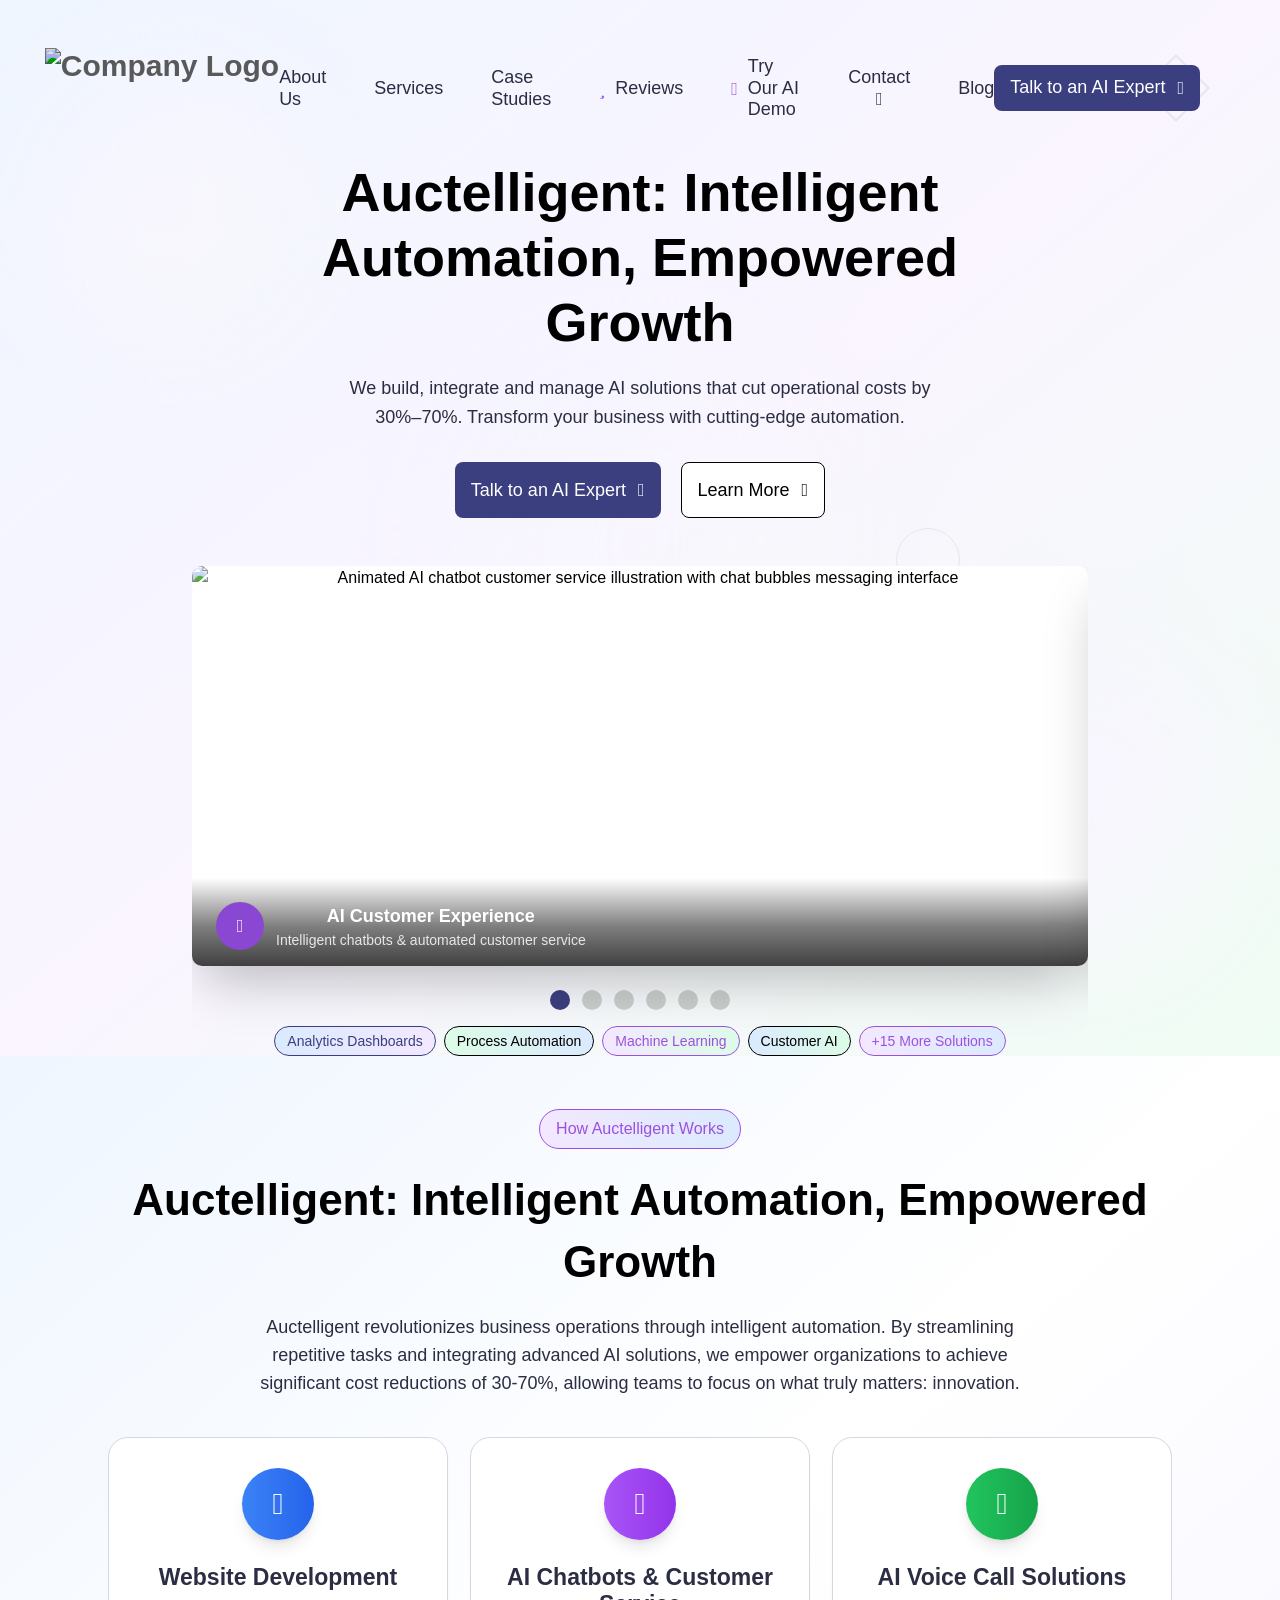
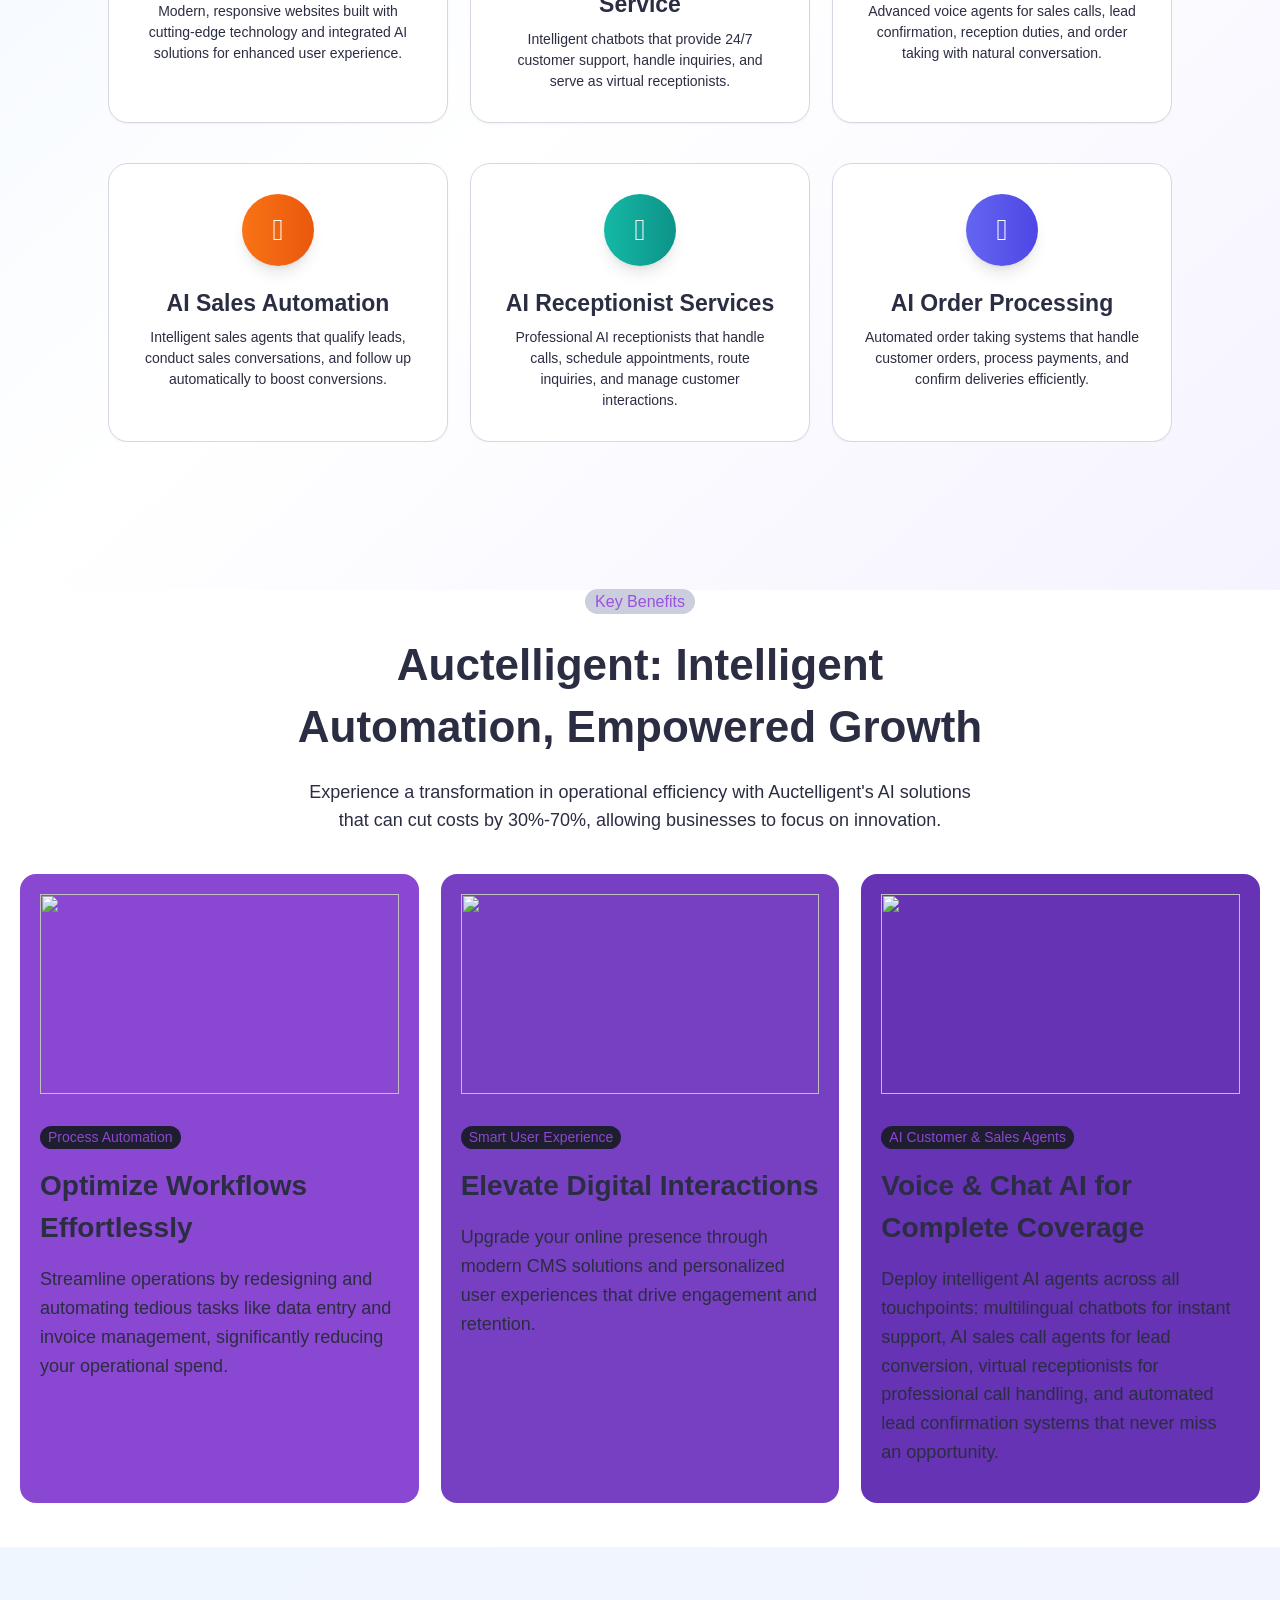
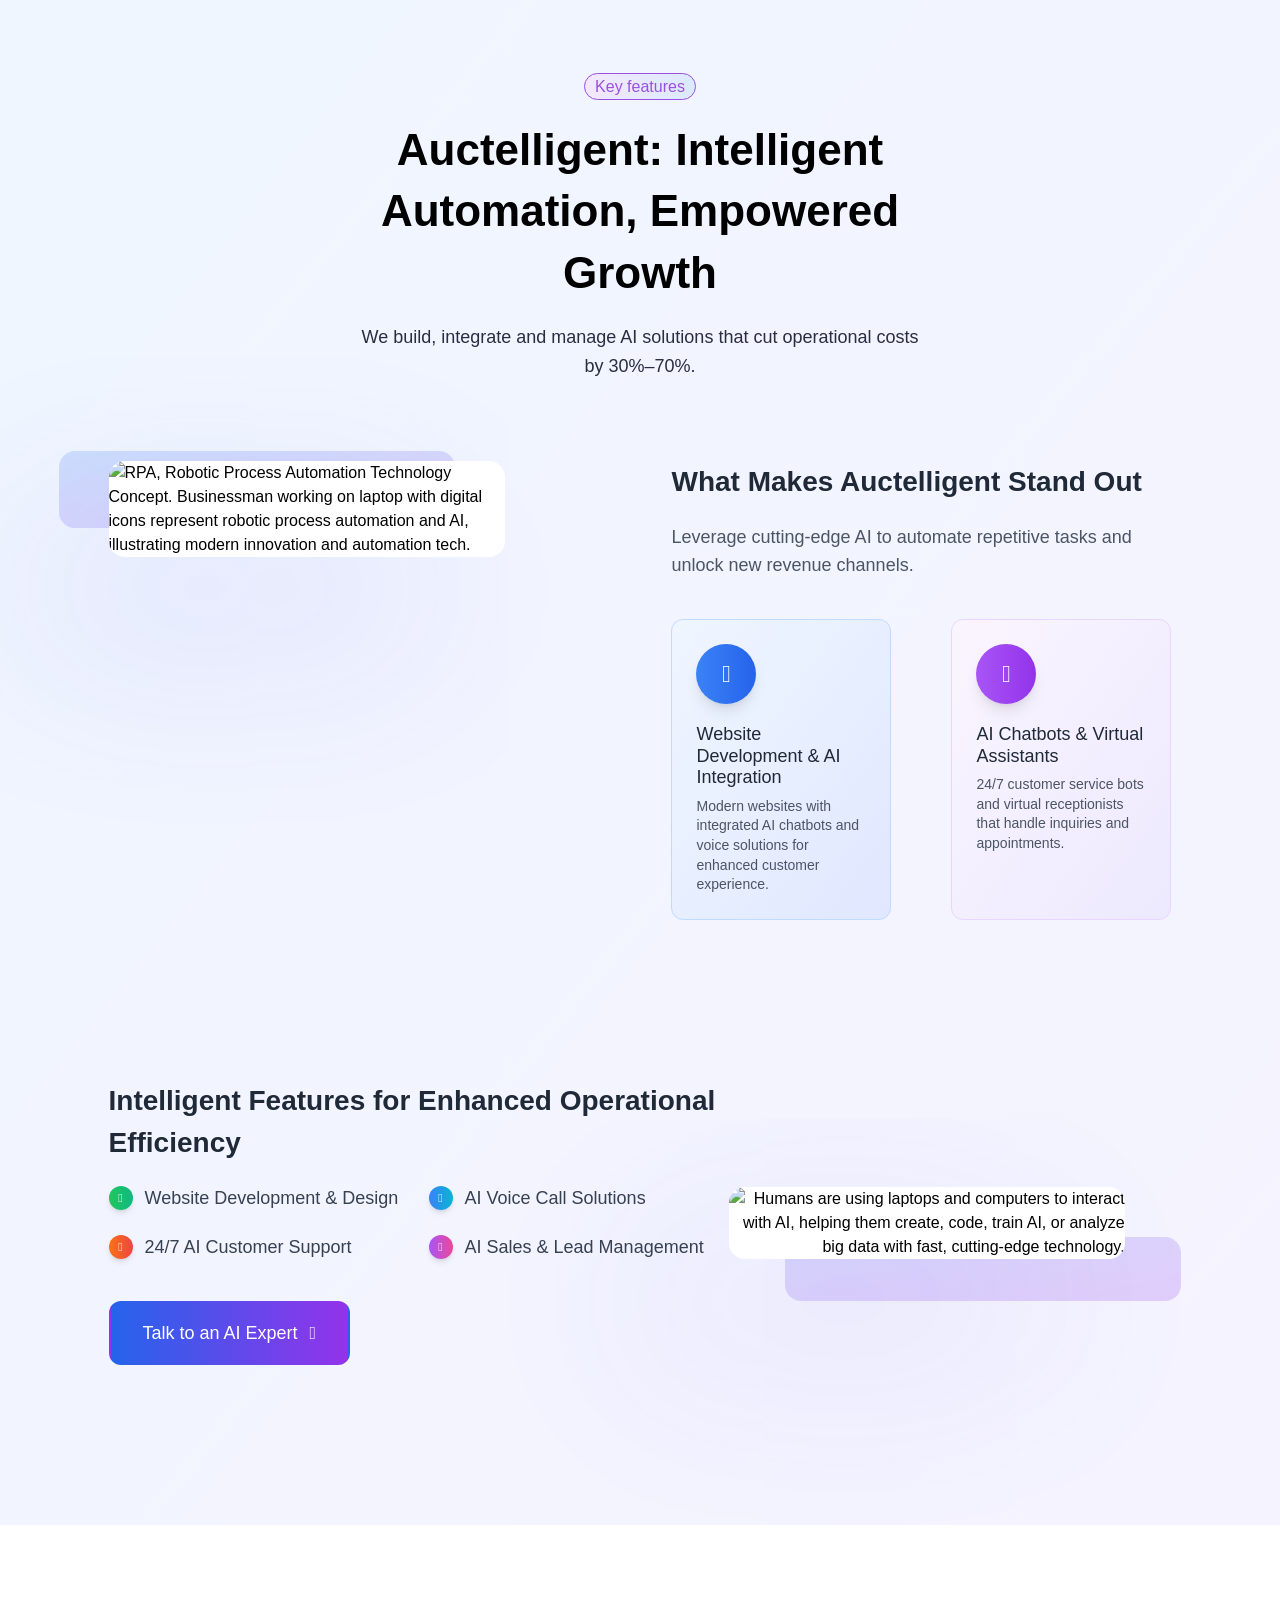
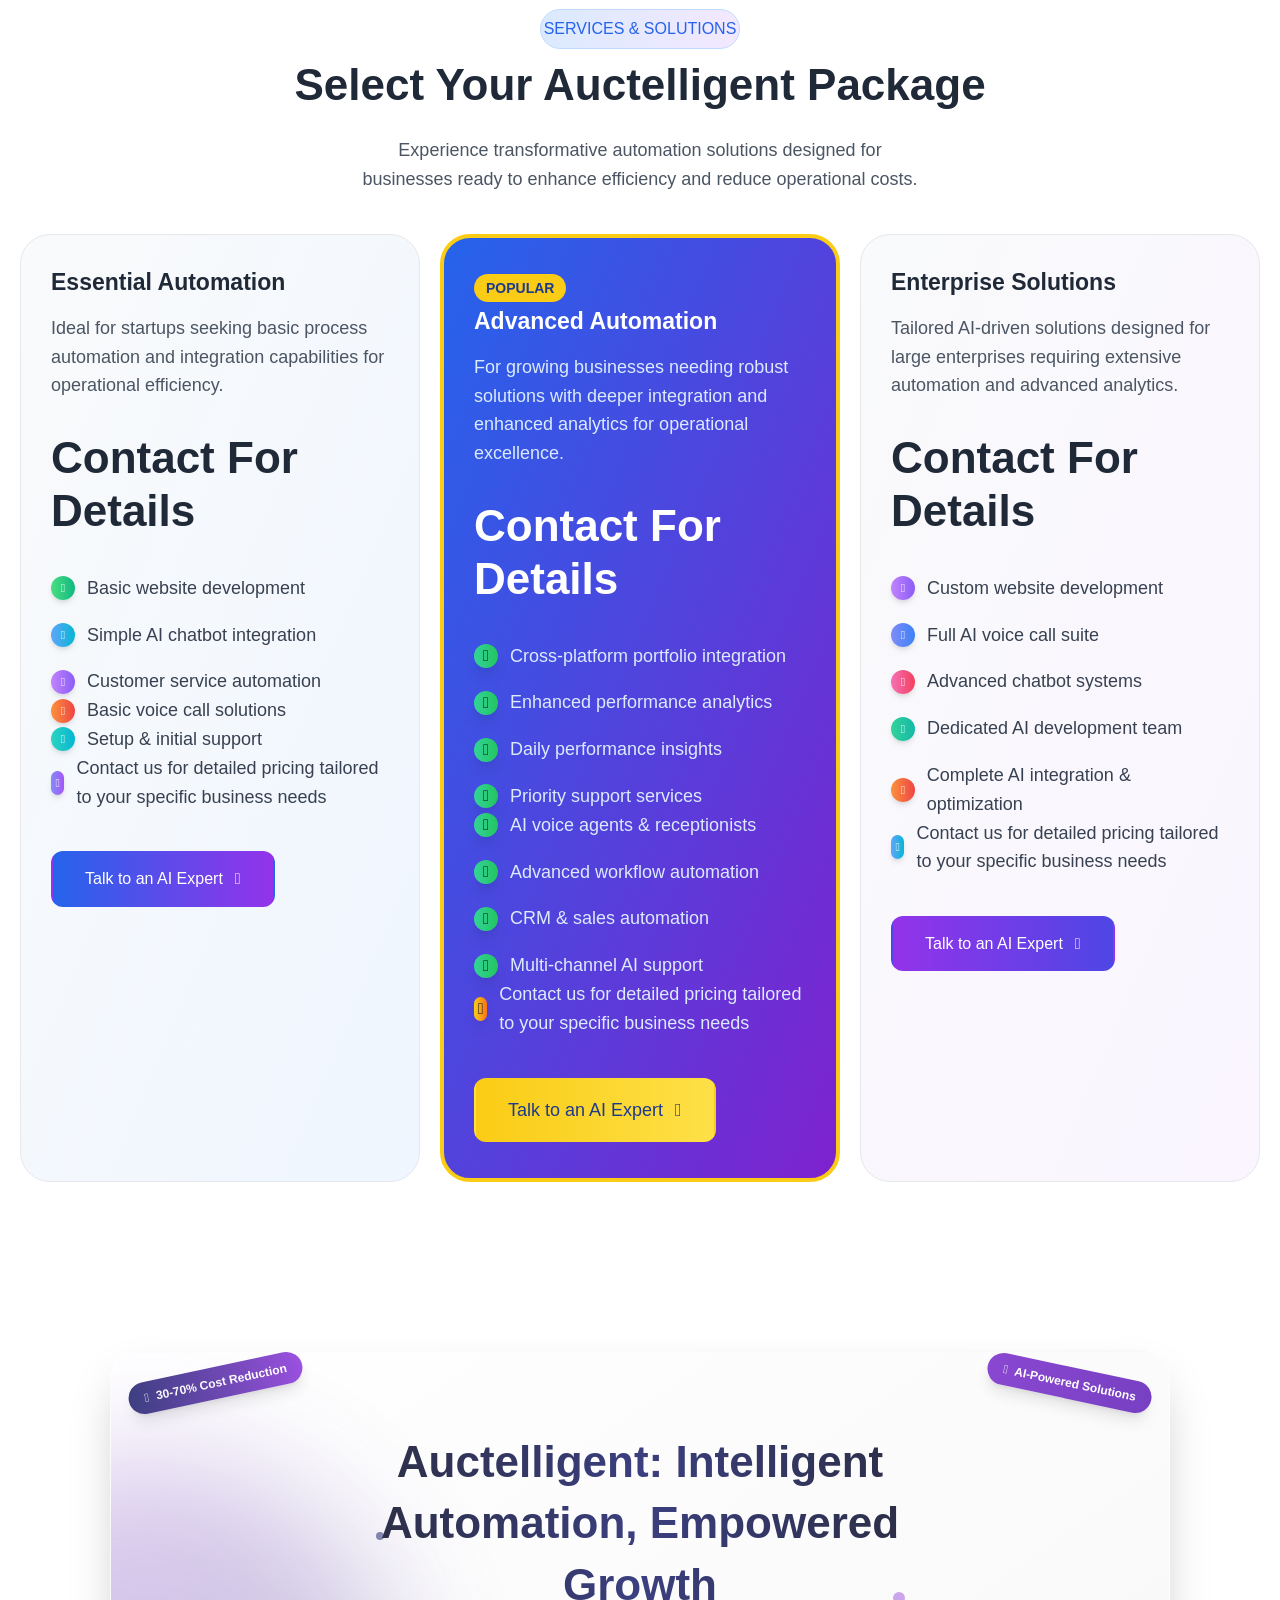
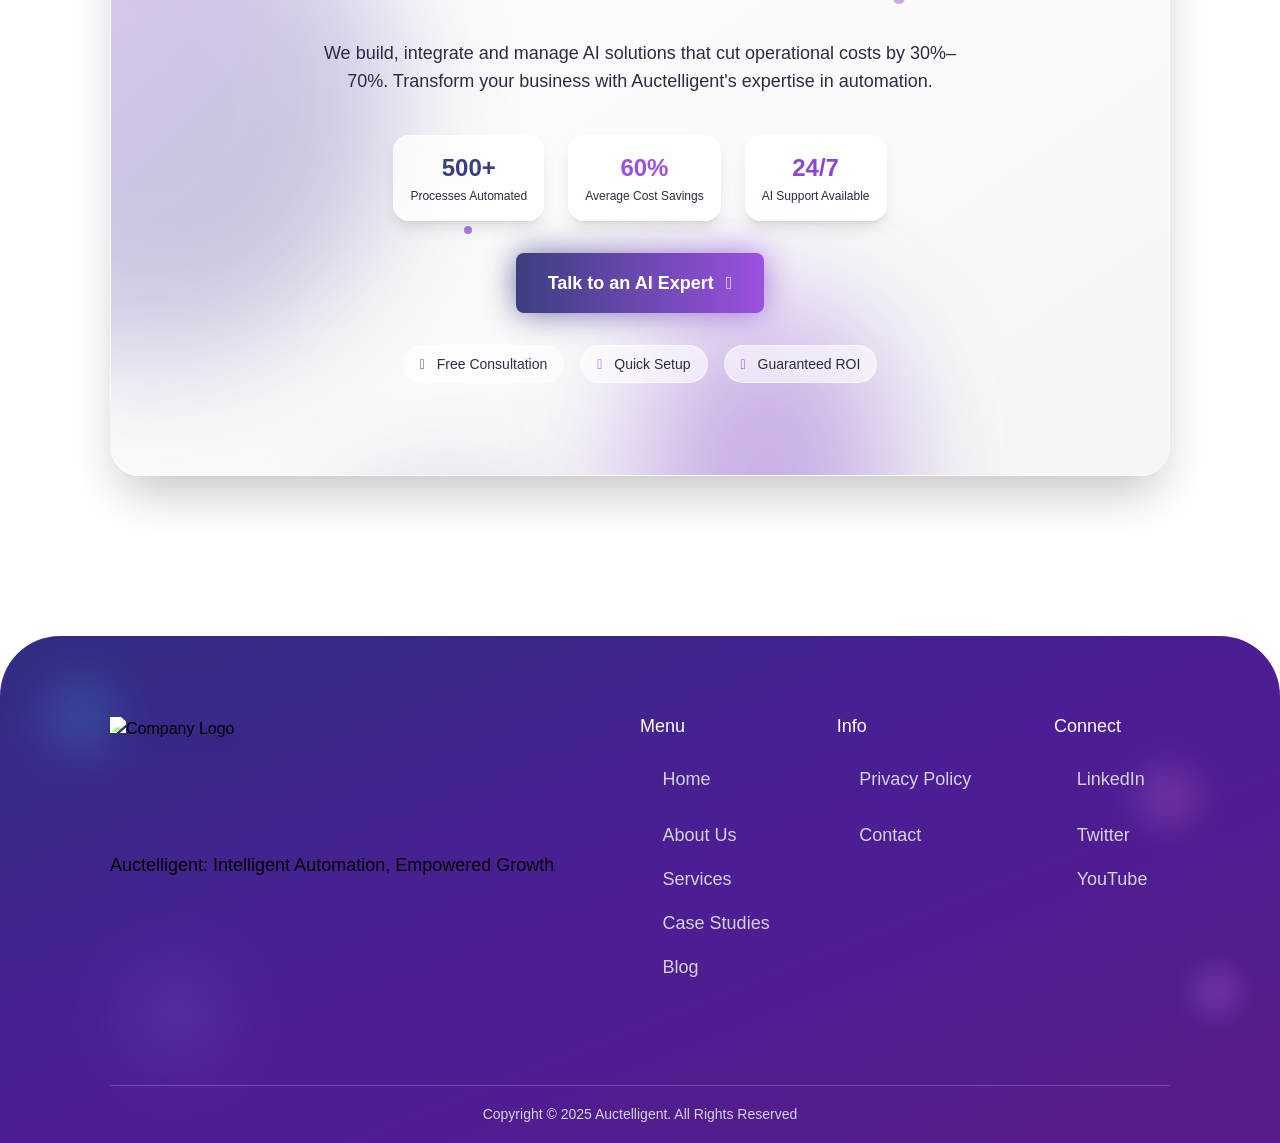
==== index.html @ aa0f591d "Rename www.auctelligent.agency.html to index.html" ====
<!DOCTYPE html>
<html lang="en"><head>
<meta http-equiv="content-type" content="text/html; charset=UTF-8">
    <script>window.LANDING_SITE_ID = 'LS-vnh9uz7rer'</script>
    <script>window.LANDING_SITE_CONTACT_US_URL = 'https://oaojaap5re2buacyhw4cycgvza0shopu.lambda-url.us-east-2.on.aws/'</script>
    <script src="www.auctelligent.agency_files/main.umd.js" defer="defer"></script>
    <meta charset="utf-8">
    <meta name="viewport" content="width=device-width, initial-scale=1">
    <link rel="preconnect" href="https://fonts.googleapis.com/">
    <link rel="preconnect" href="https://fonts.gstatic.com/" crossorigin="">
    <link rel="stylesheet" href="www.auctelligent.agency_files/css2.css" as="style" onload="this.onload=null;this.rel='stylesheet'">
    <noscript>
        <link
            href="https://fonts.googleapis.com/css2?family=Poppins:wght@300;400;500;600;700&family=Nunito:wght@300;400;500;600;700&display=swap"
            rel="stylesheet"
        />
    </noscript>
    <style>*,::after,::before{box-sizing:border-box;border-width:0;border-style:solid;border-color:#e5e7eb}::after,::before{--tw-content:''}html{line-height:1.5;-webkit-text-size-adjust:100%;-moz-tab-size:4;-o-tab-size:4;tab-size:4;font-family:ui-sans-serif,system-ui,-apple-system,BlinkMacSystemFont,"Segoe UI",Roboto,"Helvetica Neue",Arial,"Noto Sans",sans-serif,"Apple Color Emoji","Segoe UI Emoji","Segoe UI Symbol","Noto Color Emoji";font-feature-settings:normal;font-variation-settings:normal}body{margin:0;line-height:inherit}hr{height:0;color:inherit;border-top-width:1px}abbr:where([title]){-webkit-text-decoration:underline dotted;text-decoration:underline dotted}h1,h2,h3,h4,h5,h6{font-size:inherit;font-weight:inherit}a{color:inherit;text-decoration:inherit}b,strong{font-weight:bolder}code,kbd,pre,samp{font-family:ui-monospace,SFMono-Regular,Menlo,Monaco,Consolas,"Liberation Mono","Courier New",monospace;font-size:1em}small{font-size:80%}sub,sup{font-size:75%;line-height:0;position:relative;vertical-align:baseline}sub{bottom:-.25em}sup{top:-.5em}table{text-indent:0;border-color:inherit;border-collapse:collapse}button,input,optgroup,select,textarea{font-family:inherit;font-size:100%;font-weight:inherit;line-height:inherit;color:inherit;margin:0;padding:0}button,select{text-transform:none}[type=button],[type=reset],[type=submit],button{-webkit-appearance:button;background-color:transparent;background-image:none}:-moz-focusring{outline:auto}:-moz-ui-invalid{box-shadow:none}progress{vertical-align:baseline}::-webkit-inner-spin-button,::-webkit-outer-spin-button{height:auto}[type=search]{-webkit-appearance:textfield;outline-offset:-2px}::-webkit-search-decoration{-webkit-appearance:none}::-webkit-file-upload-button{-webkit-appearance:button;font:inherit}summary{display:list-item}blockquote,dd,dl,figure,h1,h2,h3,h4,h5,h6,hr,p,pre{margin:0}fieldset{margin:0;padding:0}legend{padding:0}menu,ol,ul{list-style:none;margin:0;padding:0}textarea{resize:vertical}input::-moz-placeholder,textarea::-moz-placeholder{opacity:1;color:#9ca3af}input::placeholder,textarea::placeholder{opacity:1;color:#9ca3af}[role=button],button{cursor:pointer}:disabled{cursor:default}audio,canvas,embed,iframe,img,object,svg,video{display:block;vertical-align:middle}img,video{max-width:100%;height:auto}[hidden]{display:none}*,::after,::before{--tw-border-spacing-x:0;--tw-border-spacing-y:0;--tw-translate-x:0;--tw-translate-y:0;--tw-rotate:0;--tw-skew-x:0;--tw-skew-y:0;--tw-scale-x:1;--tw-scale-y:1;--tw-pan-x: ;--tw-pan-y: ;--tw-pinch-zoom: ;--tw-scroll-snap-strictness:proximity;--tw-ordinal: ;--tw-slashed-zero: ;--tw-numeric-figure: ;--tw-numeric-spacing: ;--tw-numeric-fraction: ;--tw-ring-inset: ;--tw-ring-offset-width:0px;--tw-ring-offset-color:#fff;--tw-ring-color:rgb(59 130 246 / 0.5);--tw-ring-offset-shadow:0 0 #0000;--tw-ring-shadow:0 0 #0000;--tw-shadow:0 0 #0000;--tw-shadow-colored:0 0 #0000;--tw-blur: ;--tw-brightness: ;--tw-contrast: ;--tw-grayscale: ;--tw-hue-rotate: ;--tw-invert: ;--tw-saturate: ;--tw-sepia: ;--tw-drop-shadow: ;--tw-backdrop-blur: ;--tw-backdrop-brightness: ;--tw-backdrop-contrast: ;--tw-backdrop-grayscale: ;--tw-backdrop-hue-rotate: ;--tw-backdrop-invert: ;--tw-backdrop-opacity: ;--tw-backdrop-saturate: ;--tw-backdrop-sepia: }::backdrop{--tw-border-spacing-x:0;--tw-border-spacing-y:0;--tw-translate-x:0;--tw-translate-y:0;--tw-rotate:0;--tw-skew-x:0;--tw-skew-y:0;--tw-scale-x:1;--tw-scale-y:1;--tw-pan-x: ;--tw-pan-y: ;--tw-pinch-zoom: ;--tw-scroll-snap-strictness:proximity;--tw-ordinal: ;--tw-slashed-zero: ;--tw-numeric-figure: ;--tw-numeric-spacing: ;--tw-numeric-fraction: ;--tw-ring-inset: ;--tw-ring-offset-width:0px;--tw-ring-offset-color:#fff;--tw-ring-color:rgb(59 130 246 / 0.5);--tw-ring-offset-shadow:0 0 #0000;--tw-ring-shadow:0 0 #0000;--tw-shadow:0 0 #0000;--tw-shadow-colored:0 0 #0000;--tw-blur: ;--tw-brightness: ;--tw-contrast: ;--tw-grayscale: ;--tw-hue-rotate: ;--tw-invert: ;--tw-saturate: ;--tw-sepia: ;--tw-drop-shadow: ;--tw-backdrop-blur: ;--tw-backdrop-brightness: ;--tw-backdrop-contrast: ;--tw-backdrop-grayscale: ;--tw-backdrop-hue-rotate: ;--tw-backdrop-invert: ;--tw-backdrop-opacity: ;--tw-backdrop-saturate: ;--tw-backdrop-sepia: }.pointer-events-none{pointer-events:none}.visible{visibility:visible}.invisible{visibility:hidden}.static{position:static}.fixed{position:fixed}.absolute{position:absolute}.relative{position:relative}.inset-0{inset:0px}.-bottom-20{bottom:-5rem}.-top-\[100px\]{top:-100px}.bottom-0{bottom:0}.bottom-1\/3{bottom:33.333333%}.bottom-20{bottom:5rem}.bottom-32{bottom:8rem}.bottom-\[-45\%\]{bottom:-45%}.bottom-\[10\%\]{bottom:10%}.bottom-\[20\%\]{bottom:20%}.bottom-\[30\%\]{bottom:30%}.left-0{left:0}.left-1\/2{left:50%}.left-1\/3{left:33.333333%}.left-1\/4{left:25%}.left-10{left:2.5rem}.left-16{left:4rem}.left-32{left:8rem}.left-4{left:1rem}.left-\[-20\%\]{left:-20%}.left-\[10\%\]{left:10%}.left-\[15\%\]{left:15%}.left-\[20\%\]{left:20%}.left-\[5\%\]{left:5%}.left-\[50\%\]{left:50%}.left-\[55\%\]{left:55%}.right-0{right:0}.right-1\/4{right:25%}.right-10{right:2.5rem}.right-20{right:5rem}.right-4{right:1rem}.right-\[10\%\]{right:10%}.right-\[15\%\]{right:15%}.right-\[5\%\]{right:5%}.top-0{top:0}.top-1\/2{top:50%}.top-1\/3{top:33.333333%}.top-1\/4{top:25%}.top-10{top:2.5rem}.top-16{top:4rem}.top-20{top:5rem}.top-32{top:8rem}.top-4{top:1rem}.top-\[-80px\]{top:-80px}.top-\[15\%\]{top:15%}.top-\[20\%\]{top:20%}.top-\[25\%\]{top:25%}.top-\[268px\]{top:268px}.top-\[35\%\]{top:35%}.top-full{top:100%}.-z-10{z-index:-10}.z-10{z-index:10}.z-20{z-index:20}.z-50{z-index:50}.mx-4{margin-left:1rem;margin-right:1rem}.mx-auto{margin-left:auto;margin-right:auto}.my-\[14px\]{margin-top:14px;margin-bottom:14px}.mb-1{margin-bottom:.25rem}.mb-2{margin-bottom:.5rem}.mb-2\.5{margin-bottom:.625rem}.mb-3{margin-bottom:.75rem}.mb-3\.5{margin-bottom:.875rem}.mb-4{margin-bottom:1rem}.mb-5{margin-bottom:1.25rem}.mb-6{margin-bottom:1.5rem}.mb-7{margin-bottom:1.75rem}.mb-8{margin-bottom:2rem}.mb-\[110px\]{margin-bottom:110px}.mb-\[18px\]{margin-bottom:18px}.mb-\[26px\]{margin-bottom:26px}.mb-\[50px\]{margin-bottom:50px}.ml-2{margin-left:.5rem}.ml-auto{margin-left:auto}.mr-1{margin-right:.25rem}.mr-2{margin-right:.5rem}.mr-auto{margin-right:auto}.mt-10{margin-top:2.5rem}.mt-2{margin-top:.5rem}.mt-2\.5{margin-top:.625rem}.mt-4{margin-top:1rem}.mt-5{margin-top:1.25rem}.mt-6{margin-top:1.5rem}.mt-7{margin-top:1.75rem}.mt-8{margin-top:2rem}.mt-9{margin-top:2.25rem}.mt-\[14px\]{margin-top:14px}.mt-\[30px\]{margin-top:30px}.block{display:block}.inline-block{display:inline-block}.flex{display:flex}.inline-flex{display:inline-flex}.grid{display:grid}.hidden{display:none}.h-11{height:2.75rem}.h-12{height:3rem}.h-16{height:4rem}.h-2{height:.5rem}.h-20{height:5rem}.h-24{height:6rem}.h-3{height:.75rem}.h-5{height:1.25rem}.h-6{height:1.5rem}.h-64{height:16rem}.h-8{height:2rem}.h-80{height:20rem}.h-96{height:24rem}.h-\[100px\]{height:100px}.h-\[150px\]{height:150px}.h-\[192px\]{height:192px}.h-\[200px\]{height:200px}.h-\[250px\]{height:250px}.h-\[271px\]{height:271px}.h-\[300px\]{height:300px}.h-\[40px\]{height:40px}.h-\[45px\]{height:45px}.h-\[500px\]{height:500px}.h-\[60px\]{height:60px}.h-\[72px\]{height:72px}.h-\[80\%\]{height:80%}.h-\[90\%\]{height:90%}.h-\[997px\]{height:997px}.h-full{height:100%}.min-h-\[560px\]{min-height:560px}.w-12{width:3rem}.w-16{width:4rem}.w-2{width:.5rem}.w-20{width:5rem}.w-24{width:6rem}.w-3{width:.75rem}.w-4\/12{width:33.333333%}.w-5{width:1.25rem}.w-6{width:1.5rem}.w-64{width:16rem}.w-8{width:2rem}.w-80{width:20rem}.w-96{width:24rem}.w-\[100px\]{width:100px}.w-\[141px\]{width:141px}.w-\[150px\]{width:150px}.w-\[200px\]{width:200px}.w-\[240px\]{width:240px}.w-\[250px\]{width:250px}.w-\[45px\]{width:45px}.w-\[60px\]{width:60px}.w-\[72px\]{width:72px}.w-fit{width:-moz-fit-content;width:fit-content}.w-full{width:100%}.min-w-full{min-width:100%}.max-w-4xl{max-width:56rem}.max-w-\[1007px\]{max-width:1007px}.max-w-\[1100px\]{max-width:1100px}.max-w-\[1103px\]{max-width:1103px}.max-w-\[1104px\]{max-width:1104px}.max-w-\[1320px\]{max-width:1320px}.max-w-\[200px\]{max-width:200px}.max-w-\[250px\]{max-width:250px}.max-w-\[396px\]{max-width:396px}.max-w-\[460px\]{max-width:460px}.max-w-\[500px\]{max-width:500px}.max-w-\[567px\]{max-width:567px}.max-w-\[570px\]{max-width:570px}.max-w-\[630px\]{max-width:630px}.max-w-\[658px\]{max-width:658px}.max-w-\[694px\]{max-width:694px}.max-w-\[770px\]{max-width:770px}.max-w-\[838px\]{max-width:838px}.max-w-fit{max-width:-moz-fit-content;max-width:fit-content}.flex-1{flex:1 1 0%}.flex-shrink-0{flex-shrink:0}.-translate-x-1\/2{--tw-translate-x:-50%;transform:translate(var(--tw-translate-x),var(--tw-translate-y)) rotate(var(--tw-rotate)) skewX(var(--tw-skew-x)) skewY(var(--tw-skew-y)) scaleX(var(--tw-scale-x)) scaleY(var(--tw-scale-y))}.translate-x-0{--tw-translate-x:0px;transform:translate(var(--tw-translate-x),var(--tw-translate-y)) rotate(var(--tw-rotate)) skewX(var(--tw-skew-x)) skewY(var(--tw-skew-y)) scaleX(var(--tw-scale-x)) scaleY(var(--tw-scale-y))}.translate-x-14{--tw-translate-x:3.5rem;transform:translate(var(--tw-translate-x),var(--tw-translate-y)) rotate(var(--tw-rotate)) skewX(var(--tw-skew-x)) skewY(var(--tw-skew-y)) scaleX(var(--tw-scale-x)) scaleY(var(--tw-scale-y))}.translate-x-\[-50px\]{--tw-translate-x:-50px;transform:translate(var(--tw-translate-x),var(--tw-translate-y)) rotate(var(--tw-rotate)) skewX(var(--tw-skew-x)) skewY(var(--tw-skew-y)) scaleX(var(--tw-scale-x)) scaleY(var(--tw-scale-y))}.translate-y-0{--tw-translate-y:0px;transform:translate(var(--tw-translate-x),var(--tw-translate-y)) rotate(var(--tw-rotate)) skewX(var(--tw-skew-x)) skewY(var(--tw-skew-y)) scaleX(var(--tw-scale-x)) scaleY(var(--tw-scale-y))}.translate-y-2{--tw-translate-y:0.5rem;transform:translate(var(--tw-translate-x),var(--tw-translate-y)) rotate(var(--tw-rotate)) skewX(var(--tw-skew-x)) skewY(var(--tw-skew-y)) scaleX(var(--tw-scale-x)) scaleY(var(--tw-scale-y))}.translate-y-\[-10px\]{--tw-translate-y:-10px;transform:translate(var(--tw-translate-x),var(--tw-translate-y)) rotate(var(--tw-rotate)) skewX(var(--tw-skew-x)) skewY(var(--tw-skew-y)) scaleX(var(--tw-scale-x)) scaleY(var(--tw-scale-y))}.translate-y-\[50px\]{--tw-translate-y:50px;transform:translate(var(--tw-translate-x),var(--tw-translate-y)) rotate(var(--tw-rotate)) skewX(var(--tw-skew-x)) skewY(var(--tw-skew-y)) scaleX(var(--tw-scale-x)) scaleY(var(--tw-scale-y))}.-rotate-12{--tw-rotate:-12deg;transform:translate(var(--tw-translate-x),var(--tw-translate-y)) rotate(var(--tw-rotate)) skewX(var(--tw-skew-x)) skewY(var(--tw-skew-y)) scaleX(var(--tw-scale-x)) scaleY(var(--tw-scale-y))}.rotate-12{--tw-rotate:12deg;transform:translate(var(--tw-translate-x),var(--tw-translate-y)) rotate(var(--tw-rotate)) skewX(var(--tw-skew-x)) skewY(var(--tw-skew-y)) scaleX(var(--tw-scale-x)) scaleY(var(--tw-scale-y))}.rotate-45{--tw-rotate:45deg;transform:translate(var(--tw-translate-x),var(--tw-translate-y)) rotate(var(--tw-rotate)) skewX(var(--tw-skew-x)) skewY(var(--tw-skew-y)) scaleX(var(--tw-scale-x)) scaleY(var(--tw-scale-y))}.scale-0{--tw-scale-x:0;--tw-scale-y:0;transform:translate(var(--tw-translate-x),var(--tw-translate-y)) rotate(var(--tw-rotate)) skewX(var(--tw-skew-x)) skewY(var(--tw-skew-y)) scaleX(var(--tw-scale-x)) scaleY(var(--tw-scale-y))}.scale-100{--tw-scale-x:1;--tw-scale-y:1;transform:translate(var(--tw-translate-x),var(--tw-translate-y)) rotate(var(--tw-rotate)) skewX(var(--tw-skew-x)) skewY(var(--tw-skew-y)) scaleX(var(--tw-scale-x)) scaleY(var(--tw-scale-y))}.transform{transform:translate(var(--tw-translate-x),var(--tw-translate-y)) rotate(var(--tw-rotate)) skewX(var(--tw-skew-x)) skewY(var(--tw-skew-y)) scaleX(var(--tw-scale-x)) scaleY(var(--tw-scale-y))}@keyframes bounce{0%,100%{transform:translateY(-25%);animation-timing-function:cubic-bezier(0.8,0,1,1)}50%{transform:none;animation-timing-function:cubic-bezier(0,0,0.2,1)}}.animate-bounce{animation:bounce 1s infinite}@keyframes pulse{50%{opacity:.5}}.animate-pulse{animation:pulse 2s cubic-bezier(.4,0,.6,1) infinite}@keyframes spin{to{transform:rotate(360deg)}}.animate-spin{animation:spin 1s linear infinite}.cursor-pointer{cursor:pointer}.flex-col{flex-direction:column}.flex-wrap{flex-wrap:wrap}.items-start{align-items:flex-start}.items-center{align-items:center}.justify-end{justify-content:flex-end}.justify-center{justify-content:center}.justify-between{justify-content:space-between}.gap-0{gap:0}.gap-0\.5{gap:.125rem}.gap-1{gap:.25rem}.gap-2{gap:.5rem}.gap-3{gap:.75rem}.gap-4{gap:1rem}.gap-5{gap:1.25rem}.gap-6{gap:1.5rem}.gap-\[22px\]{gap:22px}.gap-y-10{row-gap:2.5rem}.space-y-2>:not([hidden])~:not([hidden]){--tw-space-y-reverse:0;margin-top:calc(.5rem * calc(1 - var(--tw-space-y-reverse)));margin-bottom:calc(.5rem * var(--tw-space-y-reverse))}.space-y-4>:not([hidden])~:not([hidden]){--tw-space-y-reverse:0;margin-top:calc(1rem * calc(1 - var(--tw-space-y-reverse)));margin-bottom:calc(1rem * var(--tw-space-y-reverse))}.overflow-hidden{overflow:hidden}.rounded{border-radius:.25rem}.rounded-2xl{border-radius:1rem}.rounded-\[10px\]{border-radius:10px}.rounded-\[16px\]{border-radius:16px}.rounded-\[20px\]{border-radius:20px}.rounded-\[30px\]{border-radius:30px}.rounded-\[44px\]{border-radius:44px}.rounded-\[var\(--button-rounded-radius\)\]{border-radius:var(--button-rounded-radius)}.rounded-full{border-radius:9999px}.rounded-md{border-radius:.375rem}.rounded-xl{border-radius:.75rem}.rounded-t-\[20px\]{border-top-left-radius:20px;border-top-right-radius:20px}.border{border-width:1px}.border-2{border-width:2px}.border-4{border-width:4px}.border-b{border-bottom-width:1px}.border-t{border-top-width:1px}.border-solid{border-style:solid}.border-\[\#C9CECD\]{--tw-border-opacity:1;border-color:rgb(201 206 205 / var(--tw-border-opacity))}.border-\[var\(--accent-color\)\]{border-color:var(--accent-color)}.border-\[var\(--light-border-color\)\]{border-color:var(--light-border-color)}.border-\[var\(--primary-color\)\]{border-color:var(--primary-color)}.border-\[var\(--secondary-color\)\]{border-color:var(--secondary-color)}.border-\[var\(--tertiary-color\)\]{border-color:var(--tertiary-color)}.border-blue-200{--tw-border-opacity:1;border-color:rgb(191 219 254 / var(--tw-border-opacity))}.border-gray-200{--tw-border-opacity:1;border-color:rgb(229 231 235 / var(--tw-border-opacity))}.border-purple-200{--tw-border-opacity:1;border-color:rgb(233 213 255 / var(--tw-border-opacity))}.border-transparent{border-color:transparent}.border-white{--tw-border-opacity:1;border-color:rgb(255 255 255 / var(--tw-border-opacity))}.border-white\/20{border-color:rgb(255 255 255 / .2)}.border-white\/50{border-color:rgb(255 255 255 / .5)}.border-yellow-400{--tw-border-opacity:1;border-color:rgb(250 204 21 / var(--tw-border-opacity))}.border-opacity-20{--tw-border-opacity:0.2}.bg-\[\#C9CECD\]{--tw-bg-opacity:1;background-color:rgb(201 206 205 / var(--tw-bg-opacity))}.bg-\[\#FFFFFF\]{--tw-bg-opacity:1;background-color:rgb(255 255 255 / var(--tw-bg-opacity))}.bg-\[var\(--accent-color\)\]{background-color:var(--accent-color)}.bg-\[var\(--accent2-color\)\]{background-color:var(--accent2-color)}.bg-\[var\(--accent3-color\)\]{background-color:var(--accent3-color)}.bg-\[var\(--accent4-color\)\]{background-color:var(--accent4-color)}.bg-\[var\(--dark-background-color\)\]{background-color:var(--dark-background-color)}.bg-\[var\(--medium-background-color\)\]{background-color:var(--medium-background-color)}.bg-\[var\(--primary-color\)\]{background-color:var(--primary-color)}.bg-\[var\(--secondary-button-bg-color\)\]{background-color:var(--secondary-button-bg-color)}.bg-transparent{background-color:transparent}.bg-white{--tw-bg-opacity:1;background-color:rgb(255 255 255 / var(--tw-bg-opacity))}.bg-white\/60{background-color:rgb(255 255 255 / .6)}.bg-white\/80{background-color:rgb(255 255 255 / .8)}.bg-yellow-400{--tw-bg-opacity:1;background-color:rgb(250 204 21 / var(--tw-bg-opacity))}.bg-gradient-to-br{background-image:linear-gradient(to bottom right,var(--tw-gradient-stops))}.bg-gradient-to-r{background-image:linear-gradient(to right,var(--tw-gradient-stops))}.bg-gradient-to-t{background-image:linear-gradient(to top,var(--tw-gradient-stops))}.from-\[var\(--accent-color\)\]{--tw-gradient-from:var(--accent-color) var(--tw-gradient-from-position);--tw-gradient-from-position: ;--tw-gradient-to:rgb(255 255 255 / 0) var(--tw-gradient-from-position);--tw-gradient-to-position: ;--tw-gradient-stops:var(--tw-gradient-from),var(--tw-gradient-to)}.from-\[var\(--accent2-color\)\]{--tw-gradient-from:var(--accent2-color) var(--tw-gradient-from-position);--tw-gradient-from-position: ;--tw-gradient-to:rgb(255 255 255 / 0) var(--tw-gradient-from-position);--tw-gradient-to-position: ;--tw-gradient-stops:var(--tw-gradient-from),var(--tw-gradient-to)}.from-\[var\(--accent3-color\)\]{--tw-gradient-from:var(--accent3-color) var(--tw-gradient-from-position);--tw-gradient-from-position: ;--tw-gradient-to:rgb(255 255 255 / 0) var(--tw-gradient-from-position);--tw-gradient-to-position: ;--tw-gradient-stops:var(--tw-gradient-from),var(--tw-gradient-to)}.from-\[var\(--dark-text-color\)\]{--tw-gradient-from:var(--dark-text-color) var(--tw-gradient-from-position);--tw-gradient-from-position: ;--tw-gradient-to:rgb(255 255 255 / 0) var(--tw-gradient-from-position);--tw-gradient-to-position: ;--tw-gradient-stops:var(--tw-gradient-from),var(--tw-gradient-to)}.from-\[var\(--primary-color\)\]{--tw-gradient-from:var(--primary-color) var(--tw-gradient-from-position);--tw-gradient-from-position: ;--tw-gradient-to:rgb(255 255 255 / 0) var(--tw-gradient-from-position);--tw-gradient-to-position: ;--tw-gradient-stops:var(--tw-gradient-from),var(--tw-gradient-to)}.from-\[var\(--secondary-color\)\]{--tw-gradient-from:var(--secondary-color) var(--tw-gradient-from-position);--tw-gradient-from-position: ;--tw-gradient-to:rgb(255 255 255 / 0) var(--tw-gradient-from-position);--tw-gradient-to-position: ;--tw-gradient-stops:var(--tw-gradient-from),var(--tw-gradient-to)}.from-black\/80{--tw-gradient-from:rgb(0 0 0 / 0.8) var(--tw-gradient-from-position);--tw-gradient-from-position: ;--tw-gradient-to:rgb(0 0 0 / 0) var(--tw-gradient-from-position);--tw-gradient-to-position: ;--tw-gradient-stops:var(--tw-gradient-from),var(--tw-gradient-to)}.from-blue-100{--tw-gradient-from:#dbeafe var(--tw-gradient-from-position);--tw-gradient-from-position: ;--tw-gradient-to:rgb(219 234 254 / 0) var(--tw-gradient-from-position);--tw-gradient-to-position: ;--tw-gradient-stops:var(--tw-gradient-from),var(--tw-gradient-to)}.from-blue-400{--tw-gradient-from:#60a5fa var(--tw-gradient-from-position);--tw-gradient-from-position: ;--tw-gradient-to:rgb(96 165 250 / 0) var(--tw-gradient-from-position);--tw-gradient-to-position: ;--tw-gradient-stops:var(--tw-gradient-from),var(--tw-gradient-to)}.from-blue-50{--tw-gradient-from:#eff6ff var(--tw-gradient-from-position);--tw-gradient-from-position: ;--tw-gradient-to:rgb(239 246 255 / 0) var(--tw-gradient-from-position);--tw-gradient-to-position: ;--tw-gradient-stops:var(--tw-gradient-from),var(--tw-gradient-to)}.from-blue-500{--tw-gradient-from:#3b82f6 var(--tw-gradient-from-position);--tw-gradient-from-position: ;--tw-gradient-to:rgb(59 130 246 / 0) var(--tw-gradient-from-position);--tw-gradient-to-position: ;--tw-gradient-stops:var(--tw-gradient-from),var(--tw-gradient-to)}.from-blue-600{--tw-gradient-from:#2563eb var(--tw-gradient-from-position);--tw-gradient-from-position: ;--tw-gradient-to:rgb(37 99 235 / 0) var(--tw-gradient-from-position);--tw-gradient-to-position: ;--tw-gradient-stops:var(--tw-gradient-from),var(--tw-gradient-to)}.from-emerald-400{--tw-gradient-from:#34d399 var(--tw-gradient-from-position);--tw-gradient-from-position: ;--tw-gradient-to:rgb(52 211 153 / 0) var(--tw-gradient-from-position);--tw-gradient-to-position: ;--tw-gradient-stops:var(--tw-gradient-from),var(--tw-gradient-to)}.from-gray-50{--tw-gradient-from:#f9fafb var(--tw-gradient-from-position);--tw-gradient-from-position: ;--tw-gradient-to:rgb(249 250 251 / 0) var(--tw-gradient-from-position);--tw-gradient-to-position: ;--tw-gradient-stops:var(--tw-gradient-from),var(--tw-gradient-to)}.from-green-100{--tw-gradient-from:#dcfce7 var(--tw-gradient-from-position);--tw-gradient-from-position: ;--tw-gradient-to:rgb(220 252 231 / 0) var(--tw-gradient-from-position);--tw-gradient-to-position: ;--tw-gradient-stops:var(--tw-gradient-from),var(--tw-gradient-to)}.from-green-400{--tw-gradient-from:#4ade80 var(--tw-gradient-from-position);--tw-gradient-from-position: ;--tw-gradient-to:rgb(74 222 128 / 0) var(--tw-gradient-from-position);--tw-gradient-to-position: ;--tw-gradient-stops:var(--tw-gradient-from),var(--tw-gradient-to)}.from-green-500{--tw-gradient-from:#22c55e var(--tw-gradient-from-position);--tw-gradient-from-position: ;--tw-gradient-to:rgb(34 197 94 / 0) var(--tw-gradient-from-position);--tw-gradient-to-position: ;--tw-gradient-stops:var(--tw-gradient-from),var(--tw-gradient-to)}.from-indigo-400{--tw-gradient-from:#818cf8 var(--tw-gradient-from-position);--tw-gradient-from-position: ;--tw-gradient-to:rgb(129 140 248 / 0) var(--tw-gradient-from-position);--tw-gradient-to-position: ;--tw-gradient-stops:var(--tw-gradient-from),var(--tw-gradient-to)}.from-indigo-500{--tw-gradient-from:#6366f1 var(--tw-gradient-from-position);--tw-gradient-from-position: ;--tw-gradient-to:rgb(99 102 241 / 0) var(--tw-gradient-from-position);--tw-gradient-to-position: ;--tw-gradient-stops:var(--tw-gradient-from),var(--tw-gradient-to)}.from-indigo-900{--tw-gradient-from:#312e81 var(--tw-gradient-from-position);--tw-gradient-from-position: ;--tw-gradient-to:rgb(49 46 129 / 0) var(--tw-gradient-from-position);--tw-gradient-to-position: ;--tw-gradient-stops:var(--tw-gradient-from),var(--tw-gradient-to)}.from-orange-400{--tw-gradient-from:#fb923c var(--tw-gradient-from-position);--tw-gradient-from-position: ;--tw-gradient-to:rgb(251 146 60 / 0) var(--tw-gradient-from-position);--tw-gradient-to-position: ;--tw-gradient-stops:var(--tw-gradient-from),var(--tw-gradient-to)}.from-orange-500{--tw-gradient-from:#f97316 var(--tw-gradient-from-position);--tw-gradient-from-position: ;--tw-gradient-to:rgb(249 115 22 / 0) var(--tw-gradient-from-position);--tw-gradient-to-position: ;--tw-gradient-stops:var(--tw-gradient-from),var(--tw-gradient-to)}.from-pink-400{--tw-gradient-from:#f472b6 var(--tw-gradient-from-position);--tw-gradient-from-position: ;--tw-gradient-to:rgb(244 114 182 / 0) var(--tw-gradient-from-position);--tw-gradient-to-position: ;--tw-gradient-stops:var(--tw-gradient-from),var(--tw-gradient-to)}.from-purple-100{--tw-gradient-from:#f3e8ff var(--tw-gradient-from-position);--tw-gradient-from-position: ;--tw-gradient-to:rgb(243 232 255 / 0) var(--tw-gradient-from-position);--tw-gradient-to-position: ;--tw-gradient-stops:var(--tw-gradient-from),var(--tw-gradient-to)}.from-purple-400{--tw-gradient-from:#c084fc var(--tw-gradient-from-position);--tw-gradient-from-position: ;--tw-gradient-to:rgb(192 132 252 / 0) var(--tw-gradient-from-position);--tw-gradient-to-position: ;--tw-gradient-stops:var(--tw-gradient-from),var(--tw-gradient-to)}.from-purple-50{--tw-gradient-from:#faf5ff var(--tw-gradient-from-position);--tw-gradient-from-position: ;--tw-gradient-to:rgb(250 245 255 / 0) var(--tw-gradient-from-position);--tw-gradient-to-position: ;--tw-gradient-stops:var(--tw-gradient-from),var(--tw-gradient-to)}.from-purple-500{--tw-gradient-from:#a855f7 var(--tw-gradient-from-position);--tw-gradient-from-position: ;--tw-gradient-to:rgb(168 85 247 / 0) var(--tw-gradient-from-position);--tw-gradient-to-position: ;--tw-gradient-stops:var(--tw-gradient-from),var(--tw-gradient-to)}.from-purple-600{--tw-gradient-from:#9333ea var(--tw-gradient-from-position);--tw-gradient-from-position: ;--tw-gradient-to:rgb(147 51 234 / 0) var(--tw-gradient-from-position);--tw-gradient-to-position: ;--tw-gradient-stops:var(--tw-gradient-from),var(--tw-gradient-to)}.from-teal-400{--tw-gradient-from:#2dd4bf var(--tw-gradient-from-position);--tw-gradient-from-position: ;--tw-gradient-to:rgb(45 212 191 / 0) var(--tw-gradient-from-position);--tw-gradient-to-position: ;--tw-gradient-stops:var(--tw-gradient-from),var(--tw-gradient-to)}.from-teal-500{--tw-gradient-from:#14b8a6 var(--tw-gradient-from-position);--tw-gradient-from-position: ;--tw-gradient-to:rgb(20 184 166 / 0) var(--tw-gradient-from-position);--tw-gradient-to-position: ;--tw-gradient-stops:var(--tw-gradient-from),var(--tw-gradient-to)}.from-violet-400{--tw-gradient-from:#a78bfa var(--tw-gradient-from-position);--tw-gradient-from-position: ;--tw-gradient-to:rgb(167 139 250 / 0) var(--tw-gradient-from-position);--tw-gradient-to-position: ;--tw-gradient-stops:var(--tw-gradient-from),var(--tw-gradient-to)}.from-white{--tw-gradient-from:#fff var(--tw-gradient-from-position);--tw-gradient-from-position: ;--tw-gradient-to:rgb(255 255 255 / 0) var(--tw-gradient-from-position);--tw-gradient-to-position: ;--tw-gradient-stops:var(--tw-gradient-from),var(--tw-gradient-to)}.from-yellow-400{--tw-gradient-from:#facc15 var(--tw-gradient-from-position);--tw-gradient-from-position: ;--tw-gradient-to:rgb(250 204 21 / 0) var(--tw-gradient-from-position);--tw-gradient-to-position: ;--tw-gradient-stops:var(--tw-gradient-from),var(--tw-gradient-to)}.via-\[\#FBFBFB\]{--tw-gradient-via-position: ;--tw-gradient-to:rgb(251 251 251 / 0) var(--tw-gradient-to-position);--tw-gradient-to-position: ;--tw-gradient-stops:var(--tw-gradient-from),#FBFBFB var(--tw-gradient-via-position),var(--tw-gradient-to)}.via-\[var\(--primary-color\)\]{--tw-gradient-via-position: ;--tw-gradient-to:rgb(255 255 255 / 0) var(--tw-gradient-to-position);--tw-gradient-to-position: ;--tw-gradient-stops:var(--tw-gradient-from),var(--primary-color) var(--tw-gradient-via-position),var(--tw-gradient-to)}.via-black\/50{--tw-gradient-via-position: ;--tw-gradient-to:rgb(0 0 0 / 0) var(--tw-gradient-to-position);--tw-gradient-to-position: ;--tw-gradient-stops:var(--tw-gradient-from),rgb(0 0 0 / 0.5) var(--tw-gradient-via-position),var(--tw-gradient-to)}.via-purple-50{--tw-gradient-via-position: ;--tw-gradient-to:rgb(250 245 255 / 0) var(--tw-gradient-to-position);--tw-gradient-to-position: ;--tw-gradient-stops:var(--tw-gradient-from),#faf5ff var(--tw-gradient-via-position),var(--tw-gradient-to)}.via-violet-900{--tw-gradient-via-position: ;--tw-gradient-to:rgb(76 29 149 / 0) var(--tw-gradient-to-position);--tw-gradient-to-position: ;--tw-gradient-stops:var(--tw-gradient-from),#4c1d95 var(--tw-gradient-via-position),var(--tw-gradient-to)}.via-white{--tw-gradient-via-position: ;--tw-gradient-to:rgb(255 255 255 / 0) var(--tw-gradient-to-position);--tw-gradient-to-position: ;--tw-gradient-stops:var(--tw-gradient-from),#fff var(--tw-gradient-via-position),var(--tw-gradient-to)}.to-\[\#F5F5F5\]{--tw-gradient-to:#F5F5F5 var(--tw-gradient-to-position);--tw-gradient-to-position: }.to-\[var\(--accent-color\)\]{--tw-gradient-to:var(--accent-color) var(--tw-gradient-to-position);--tw-gradient-to-position: }.to-\[var\(--accent3-color\)\]{--tw-gradient-to:var(--accent3-color) var(--tw-gradient-to-position);--tw-gradient-to-position: }.to-\[var\(--dark-text-color\)\]{--tw-gradient-to:var(--dark-text-color) var(--tw-gradient-to-position);--tw-gradient-to-position: }.to-\[var\(--primary-color\)\]{--tw-gradient-to:var(--primary-color) var(--tw-gradient-to-position);--tw-gradient-to-position: }.to-\[var\(--secondary-color\)\]{--tw-gradient-to:var(--secondary-color) var(--tw-gradient-to-position);--tw-gradient-to-position: }.to-\[var\(--tertiary-color\)\]{--tw-gradient-to:var(--tertiary-color) var(--tw-gradient-to-position);--tw-gradient-to-position: }.to-blue-100{--tw-gradient-to:#dbeafe var(--tw-gradient-to-position);--tw-gradient-to-position: }.to-blue-50{--tw-gradient-to:#eff6ff var(--tw-gradient-to-position);--tw-gradient-to-position: }.to-blue-500{--tw-gradient-to:#3b82f6 var(--tw-gradient-to-position);--tw-gradient-to-position: }.to-blue-600{--tw-gradient-to:#2563eb var(--tw-gradient-to-position);--tw-gradient-to-position: }.to-cyan-400{--tw-gradient-to:#22d3ee var(--tw-gradient-to-position);--tw-gradient-to-position: }.to-cyan-500{--tw-gradient-to:#06b6d4 var(--tw-gradient-to-position);--tw-gradient-to-position: }.to-emerald-500{--tw-gradient-to:#10b981 var(--tw-gradient-to-position);--tw-gradient-to-position: }.to-fuchsia-400{--tw-gradient-to:#e879f9 var(--tw-gradient-to-position);--tw-gradient-to-position: }.to-green-100{--tw-gradient-to:#dcfce7 var(--tw-gradient-to-position);--tw-gradient-to-position: }.to-green-50{--tw-gradient-to:#f0fdf4 var(--tw-gradient-to-position);--tw-gradient-to-position: }.to-green-500{--tw-gradient-to:#22c55e var(--tw-gradient-to-position);--tw-gradient-to-position: }.to-green-600{--tw-gradient-to:#16a34a var(--tw-gradient-to-position);--tw-gradient-to-position: }.to-indigo-100{--tw-gradient-to:#e0e7ff var(--tw-gradient-to-position);--tw-gradient-to-position: }.to-indigo-600{--tw-gradient-to:#4f46e5 var(--tw-gradient-to-position);--tw-gradient-to-position: }.to-orange-500{--tw-gradient-to:#f97316 var(--tw-gradient-to-position);--tw-gradient-to-position: }.to-orange-600{--tw-gradient-to:#ea580c var(--tw-gradient-to-position);--tw-gradient-to-position: }.to-pink-400{--tw-gradient-to:#f472b6 var(--tw-gradient-to-position);--tw-gradient-to-position: }.to-pink-500{--tw-gradient-to:#ec4899 var(--tw-gradient-to-position);--tw-gradient-to-position: }.to-purple-100{--tw-gradient-to:#f3e8ff var(--tw-gradient-to-position);--tw-gradient-to-position: }.to-purple-400{--tw-gradient-to:#c084fc var(--tw-gradient-to-position);--tw-gradient-to-position: }.to-purple-50{--tw-gradient-to:#faf5ff var(--tw-gradient-to-position);--tw-gradient-to-position: }.to-purple-500{--tw-gradient-to:#a855f7 var(--tw-gradient-to-position);--tw-gradient-to-position: }.to-purple-600{--tw-gradient-to:#9333ea var(--tw-gradient-to-position);--tw-gradient-to-position: }.to-purple-700{--tw-gradient-to:#7e22ce var(--tw-gradient-to-position);--tw-gradient-to-position: }.to-purple-900{--tw-gradient-to:#581c87 var(--tw-gradient-to-position);--tw-gradient-to-position: }.to-red-500{--tw-gradient-to:#ef4444 var(--tw-gradient-to-position);--tw-gradient-to-position: }.to-rose-500{--tw-gradient-to:#f43f5e var(--tw-gradient-to-position);--tw-gradient-to-position: }.to-teal-500{--tw-gradient-to:#14b8a6 var(--tw-gradient-to-position);--tw-gradient-to-position: }.to-teal-600{--tw-gradient-to:#0d9488 var(--tw-gradient-to-position);--tw-gradient-to-position: }.to-transparent{--tw-gradient-to:transparent var(--tw-gradient-to-position);--tw-gradient-to-position: }.to-violet-100{--tw-gradient-to:#ede9fe var(--tw-gradient-to-position);--tw-gradient-to-position: }.to-violet-50{--tw-gradient-to:#f5f3ff var(--tw-gradient-to-position);--tw-gradient-to-position: }.to-violet-500{--tw-gradient-to:#8b5cf6 var(--tw-gradient-to-position);--tw-gradient-to-position: }.to-yellow-300{--tw-gradient-to:#fde047 var(--tw-gradient-to-position);--tw-gradient-to-position: }.bg-clip-text{-webkit-background-clip:text;background-clip:text}.object-contain{-o-object-fit:contain;object-fit:contain}.object-cover{-o-object-fit:cover;object-fit:cover}.object-bottom{-o-object-position:bottom;object-position:bottom}.object-right{-o-object-position:right;object-position:right}.p-1{padding:.25rem}.p-1\.5{padding:.375rem}.p-4{padding:1rem}.p-6{padding:1.5rem}.px-2{padding-left:.5rem;padding-right:.5rem}.px-2\.5{padding-left:.625rem;padding-right:.625rem}.px-3{padding-left:.75rem;padding-right:.75rem}.px-4{padding-left:1rem;padding-right:1rem}.px-5{padding-left:1.25rem;padding-right:1.25rem}.px-8{padding-left:2rem;padding-right:2rem}.px-\[20px\]{padding-left:20px;padding-right:20px}.px-\[30px\]{padding-left:30px;padding-right:30px}.px-\[var\(--button-padding-x\)\]{padding-left:var(--button-padding-x);padding-right:var(--button-padding-x)}.py-0{padding-top:0;padding-bottom:0}.py-0\.5{padding-top:.125rem;padding-bottom:.125rem}.py-1{padding-top:.25rem;padding-bottom:.25rem}.py-1\.5{padding-top:.375rem;padding-bottom:.375rem}.py-2{padding-top:.5rem;padding-bottom:.5rem}.py-4{padding-top:1rem;padding-bottom:1rem}.py-5{padding-top:1.25rem;padding-bottom:1.25rem}.py-9{padding-top:2.25rem;padding-bottom:2.25rem}.py-\[30px\]{padding-top:30px;padding-bottom:30px}.py-\[46px\]{padding-top:46px;padding-bottom:46px}.py-\[var\(--button-padding-y\)\]{padding-top:var(--button-padding-y);padding-bottom:var(--button-padding-y)}.pb-11{padding-bottom:2.75rem}.pb-20{padding-bottom:5rem}.pb-4{padding-bottom:1rem}.pb-7{padding-bottom:1.75rem}.pb-\[102px\]{padding-bottom:102px}.pb-\[30px\]{padding-bottom:30px}.pb-\[53px\]{padding-bottom:53px}.pb-\[65px\]{padding-bottom:65px}.pl-0{padding-left:0}.pl-5{padding-left:1.25rem}.pr-5{padding-right:1.25rem}.pt-20{padding-top:5rem}.pt-5{padding-top:1.25rem}.pt-7{padding-top:1.75rem}.pt-\[123px\]{padding-top:123px}.pt-\[38px\]{padding-top:38px}.pt-\[70px\]{padding-top:70px}.pt-\[84px\]{padding-top:84px}.text-center{text-align:center}.text-2xl{font-size:1.5rem;line-height:2rem}.text-3xl{font-size:1.875rem;line-height:2.25rem}.text-\[23px\]{font-size:23px}.text-\[28px\]{font-size:28px}.text-\[44px\]{font-size:44px}.text-base{font-size:1rem;line-height:1.5rem}.text-lg{font-size:1.125rem;line-height:1.75rem}.text-sm{font-size:.875rem;line-height:1.25rem}.text-xl{font-size:1.25rem;line-height:1.75rem}.text-xs{font-size:.75rem;line-height:1rem}.font-black{font-weight:900}.font-bold{font-weight:700}.font-medium{font-weight:500}.font-normal{font-weight:400}.font-semibold{font-weight:600}.uppercase{text-transform:uppercase}.leading-\[120\%\]{line-height:120%}.leading-\[140\%\]{line-height:140%}.leading-\[150\%\]{line-height:150%}.leading-\[160\%\]{line-height:160%}.leading-none{line-height:1}.text-\[\#888888\]{--tw-text-opacity:1;color:rgb(136 136 136 / var(--tw-text-opacity))}.text-\[var\(--accent-color\)\]{color:var(--accent-color)}.text-\[var\(--accent2-color\)\]{color:var(--accent2-color)}.text-\[var\(--dark-text-color\)\]{color:var(--dark-text-color)}.text-\[var\(--primary-button-text-color\)\]{color:var(--primary-button-text-color)}.text-\[var\(--primary-color\)\]{color:var(--primary-color)}.text-\[var\(--secondary-color\)\]{color:var(--secondary-color)}.text-\[var\(--tertiary-color\)\]{color:var(--tertiary-color)}.text-blue-100{--tw-text-opacity:1;color:rgb(219 234 254 / var(--tw-text-opacity))}.text-blue-400{--tw-text-opacity:1;color:rgb(96 165 250 / var(--tw-text-opacity))}.text-blue-600{--tw-text-opacity:1;color:rgb(37 99 235 / var(--tw-text-opacity))}.text-blue-900{--tw-text-opacity:1;color:rgb(30 58 138 / var(--tw-text-opacity))}.text-gray-200{--tw-text-opacity:1;color:rgb(229 231 235 / var(--tw-text-opacity))}.text-gray-300{--tw-text-opacity:1;color:rgb(209 213 219 / var(--tw-text-opacity))}.text-gray-600{--tw-text-opacity:1;color:rgb(75 85 99 / var(--tw-text-opacity))}.text-gray-700{--tw-text-opacity:1;color:rgb(55 65 81 / var(--tw-text-opacity))}.text-gray-800{--tw-text-opacity:1;color:rgb(31 41 55 / var(--tw-text-opacity))}.text-gray-900{--tw-text-opacity:1;color:rgb(17 24 39 / var(--tw-text-opacity))}.text-red-400{--tw-text-opacity:1;color:rgb(248 113 113 / var(--tw-text-opacity))}.text-sky-400{--tw-text-opacity:1;color:rgb(56 189 248 / var(--tw-text-opacity))}.text-transparent{color:transparent}.text-white{--tw-text-opacity:1;color:rgb(255 255 255 / var(--tw-text-opacity))}.decoration-2{text-decoration-thickness:2px}.underline-offset-2{text-underline-offset:2px}.opacity-0{opacity:0}.opacity-100{opacity:1}.opacity-20{opacity:.2}.opacity-25{opacity:.25}.opacity-30{opacity:.3}.opacity-40{opacity:.4}.opacity-5{opacity:.05}.opacity-50{opacity:.5}.opacity-60{opacity:.6}.opacity-70{opacity:.7}.opacity-75{opacity:.75}.shadow-2xl{--tw-shadow:0 25px 50px -12px rgb(0 0 0 / 0.25);--tw-shadow-colored:0 25px 50px -12px var(--tw-shadow-color);box-shadow:var(--tw-ring-offset-shadow,0 0 #0000),var(--tw-ring-shadow,0 0 #0000),var(--tw-shadow)}.shadow-\[-83px_78px_204px_0px_rgba\(79\2c 70\2c 229\2c 0\.15\)\]{--tw-shadow:-83px 78px 204px 0px rgba(79,70,229,0.15);--tw-shadow-colored:-83px 78px 204px 0px var(--tw-shadow-color);box-shadow:var(--tw-ring-offset-shadow,0 0 #0000),var(--tw-ring-shadow,0 0 #0000),var(--tw-shadow)}.shadow-lg{--tw-shadow:0 10px 15px -3px rgb(0 0 0 / 0.1),0 4px 6px -4px rgb(0 0 0 / 0.1);--tw-shadow-colored:0 10px 15px -3px var(--tw-shadow-color),0 4px 6px -4px var(--tw-shadow-color);box-shadow:var(--tw-ring-offset-shadow,0 0 #0000),var(--tw-ring-shadow,0 0 #0000),var(--tw-shadow)}.shadow-md{--tw-shadow:0 4px 6px -1px rgb(0 0 0 / 0.1),0 2px 4px -2px rgb(0 0 0 / 0.1);--tw-shadow-colored:0 4px 6px -1px var(--tw-shadow-color),0 2px 4px -2px var(--tw-shadow-color);box-shadow:var(--tw-ring-offset-shadow,0 0 #0000),var(--tw-ring-shadow,0 0 #0000),var(--tw-shadow)}.shadow-sm{--tw-shadow:0 1px 2px 0 rgb(0 0 0 / 0.05);--tw-shadow-colored:0 1px 2px 0 var(--tw-shadow-color);box-shadow:var(--tw-ring-offset-shadow,0 0 #0000),var(--tw-ring-shadow,0 0 #0000),var(--tw-shadow)}.blur-2xl{--tw-blur:blur(40px);filter:var(--tw-blur) var(--tw-brightness) var(--tw-contrast) var(--tw-grayscale) var(--tw-hue-rotate) var(--tw-invert) var(--tw-saturate) var(--tw-sepia) var(--tw-drop-shadow)}.blur-3xl{--tw-blur:blur(64px);filter:var(--tw-blur) var(--tw-brightness) var(--tw-contrast) var(--tw-grayscale) var(--tw-hue-rotate) var(--tw-invert) var(--tw-saturate) var(--tw-sepia) var(--tw-drop-shadow)}.blur-lg{--tw-blur:blur(16px);filter:var(--tw-blur) var(--tw-brightness) var(--tw-contrast) var(--tw-grayscale) var(--tw-hue-rotate) var(--tw-invert) var(--tw-saturate) var(--tw-sepia) var(--tw-drop-shadow)}.blur-md{--tw-blur:blur(12px);filter:var(--tw-blur) var(--tw-brightness) var(--tw-contrast) var(--tw-grayscale) var(--tw-hue-rotate) var(--tw-invert) var(--tw-saturate) var(--tw-sepia) var(--tw-drop-shadow)}.blur-xl{--tw-blur:blur(24px);filter:var(--tw-blur) var(--tw-brightness) var(--tw-contrast) var(--tw-grayscale) var(--tw-hue-rotate) var(--tw-invert) var(--tw-saturate) var(--tw-sepia) var(--tw-drop-shadow)}.brightness-200{--tw-brightness:brightness(2);filter:var(--tw-blur) var(--tw-brightness) var(--tw-contrast) var(--tw-grayscale) var(--tw-hue-rotate) var(--tw-invert) var(--tw-saturate) var(--tw-sepia) var(--tw-drop-shadow)}.brightness-75{--tw-brightness:brightness(.75);filter:var(--tw-blur) var(--tw-brightness) var(--tw-contrast) var(--tw-grayscale) var(--tw-hue-rotate) var(--tw-invert) var(--tw-saturate) var(--tw-sepia) var(--tw-drop-shadow)}.contrast-150{--tw-contrast:contrast(1.5);filter:var(--tw-blur) var(--tw-brightness) var(--tw-contrast) var(--tw-grayscale) var(--tw-hue-rotate) var(--tw-invert) var(--tw-saturate) var(--tw-sepia) var(--tw-drop-shadow)}.drop-shadow-lg{--tw-drop-shadow:drop-shadow(0 10px 8px rgb(0 0 0 / 0.04)) drop-shadow(0 4px 3px rgb(0 0 0 / 0.1));filter:var(--tw-blur) var(--tw-brightness) var(--tw-contrast) var(--tw-grayscale) var(--tw-hue-rotate) var(--tw-invert) var(--tw-saturate) var(--tw-sepia) var(--tw-drop-shadow)}.hue-rotate-15{--tw-hue-rotate:hue-rotate(15deg);filter:var(--tw-blur) var(--tw-brightness) var(--tw-contrast) var(--tw-grayscale) var(--tw-hue-rotate) var(--tw-invert) var(--tw-saturate) var(--tw-sepia) var(--tw-drop-shadow)}.saturate-150{--tw-saturate:saturate(1.5);filter:var(--tw-blur) var(--tw-brightness) var(--tw-contrast) var(--tw-grayscale) var(--tw-hue-rotate) var(--tw-invert) var(--tw-saturate) var(--tw-sepia) var(--tw-drop-shadow)}.backdrop-blur-sm{--tw-backdrop-blur:blur(4px);backdrop-filter:var(--tw-backdrop-blur) var(--tw-backdrop-brightness) var(--tw-backdrop-contrast) var(--tw-backdrop-grayscale) var(--tw-backdrop-hue-rotate) var(--tw-backdrop-invert) var(--tw-backdrop-opacity) var(--tw-backdrop-saturate) var(--tw-backdrop-sepia)}.transition{transition-property:color,background-color,border-color,text-decoration-color,fill,stroke,opacity,box-shadow,transform,filter,backdrop-filter;transition-timing-function:cubic-bezier(0.4,0,0.2,1);transition-duration:150ms}.transition-all{transition-property:all;transition-timing-function:cubic-bezier(0.4,0,0.2,1);transition-duration:150ms}.transition-colors{transition-property:color,background-color,border-color,text-decoration-color,fill,stroke;transition-timing-function:cubic-bezier(0.4,0,0.2,1);transition-duration:150ms}.transition-opacity{transition-property:opacity;transition-timing-function:cubic-bezier(0.4,0,0.2,1);transition-duration:150ms}.transition-transform{transition-property:transform;transition-timing-function:cubic-bezier(0.4,0,0.2,1);transition-duration:150ms}.duration-200{transition-duration:.2s}.duration-300{transition-duration:.3s}.duration-500{transition-duration:.5s}.duration-700{transition-duration:.7s}.ease-in-out{transition-timing-function:cubic-bezier(0.4,0,0.2,1)}.ease-out{transition-timing-function:cubic-bezier(0,0,0.2,1)}.last\:border-0:last-child{border-width:0}.hover\:-translate-y-1:hover{--tw-translate-y:-0.25rem;transform:translate(var(--tw-translate-x),var(--tw-translate-y)) rotate(var(--tw-rotate)) skewX(var(--tw-skew-x)) skewY(var(--tw-skew-y)) scaleX(var(--tw-scale-x)) scaleY(var(--tw-scale-y))}.hover\:translate-x-2:hover{--tw-translate-x:0.5rem;transform:translate(var(--tw-translate-x),var(--tw-translate-y)) rotate(var(--tw-rotate)) skewX(var(--tw-skew-x)) skewY(var(--tw-skew-y)) scaleX(var(--tw-scale-x)) scaleY(var(--tw-scale-y))}.hover\:rotate-0:hover{--tw-rotate:0deg;transform:translate(var(--tw-translate-x),var(--tw-translate-y)) rotate(var(--tw-rotate)) skewX(var(--tw-skew-x)) skewY(var(--tw-skew-y)) scaleX(var(--tw-scale-x)) scaleY(var(--tw-scale-y))}.hover\:rotate-1:hover{--tw-rotate:1deg;transform:translate(var(--tw-translate-x),var(--tw-translate-y)) rotate(var(--tw-rotate)) skewX(var(--tw-skew-x)) skewY(var(--tw-skew-y)) scaleX(var(--tw-scale-x)) scaleY(var(--tw-scale-y))}.hover\:rotate-12:hover{--tw-rotate:12deg;transform:translate(var(--tw-translate-x),var(--tw-translate-y)) rotate(var(--tw-rotate)) skewX(var(--tw-skew-x)) skewY(var(--tw-skew-y)) scaleX(var(--tw-scale-x)) scaleY(var(--tw-scale-y))}.hover\:scale-105:hover{--tw-scale-x:1.05;--tw-scale-y:1.05;transform:translate(var(--tw-translate-x),var(--tw-translate-y)) rotate(var(--tw-rotate)) skewX(var(--tw-skew-x)) skewY(var(--tw-skew-y)) scaleX(var(--tw-scale-x)) scaleY(var(--tw-scale-y))}.hover\:scale-110:hover{--tw-scale-x:1.1;--tw-scale-y:1.1;transform:translate(var(--tw-translate-x),var(--tw-translate-y)) rotate(var(--tw-rotate)) skewX(var(--tw-skew-x)) skewY(var(--tw-skew-y)) scaleX(var(--tw-scale-x)) scaleY(var(--tw-scale-y))}@keyframes bounce{0%,100%{transform:translateY(-25%);animation-timing-function:cubic-bezier(0.8,0,1,1)}50%{transform:none;animation-timing-function:cubic-bezier(0,0,0.2,1)}}.hover\:animate-bounce:hover{animation:bounce 1s infinite}@keyframes pulse{50%{opacity:.5}}.hover\:animate-pulse:hover{animation:pulse 2s cubic-bezier(.4,0,.6,1) infinite}.hover\:border-white:hover{--tw-border-opacity:1;border-color:rgb(255 255 255 / var(--tw-border-opacity))}.hover\:border-yellow-300:hover{--tw-border-opacity:1;border-color:rgb(253 224 71 / var(--tw-border-opacity))}.hover\:border-opacity-40:hover{--tw-border-opacity:0.4}.hover\:bg-\[\#1900410a\]:hover{background-color:#1900410a}.hover\:bg-\[var\(--primary-button-hover-bg-color\)\]:hover{background-color:var(--primary-button-hover-bg-color)}.hover\:bg-\[var\(--secondary-color\)\]:hover{background-color:var(--secondary-color)}.hover\:bg-white:hover{--tw-bg-opacity:1;background-color:rgb(255 255 255 / var(--tw-bg-opacity))}.hover\:bg-white\/80:hover{background-color:rgb(255 255 255 / .8)}.hover\:bg-opacity-10:hover{--tw-bg-opacity:0.1}.hover\:bg-gradient-to-br:hover{background-image:linear-gradient(to bottom right,var(--tw-gradient-stops))}.hover\:bg-gradient-to-r:hover{background-image:linear-gradient(to right,var(--tw-gradient-stops))}.hover\:from-\[var\(--accent-color\)\]:hover{--tw-gradient-from:var(--accent-color) var(--tw-gradient-from-position);--tw-gradient-from-position: ;--tw-gradient-to:rgb(255 255 255 / 0) var(--tw-gradient-from-position);--tw-gradient-to-position: ;--tw-gradient-stops:var(--tw-gradient-from),var(--tw-gradient-to)}.hover\:from-\[var\(--primary-color\)\]:hover{--tw-gradient-from:var(--primary-color) var(--tw-gradient-from-position);--tw-gradient-from-position: ;--tw-gradient-to:rgb(255 255 255 / 0) var(--tw-gradient-from-position);--tw-gradient-to-position: ;--tw-gradient-stops:var(--tw-gradient-from),var(--tw-gradient-to)}.hover\:from-\[var\(--secondary-color\)\]:hover{--tw-gradient-from:var(--secondary-color) var(--tw-gradient-from-position);--tw-gradient-from-position: ;--tw-gradient-to:rgb(255 255 255 / 0) var(--tw-gradient-from-position);--tw-gradient-to-position: ;--tw-gradient-stops:var(--tw-gradient-from),var(--tw-gradient-to)}.hover\:from-\[var\(--tertiary-color\)\]:hover{--tw-gradient-from:var(--tertiary-color) var(--tw-gradient-from-position);--tw-gradient-from-position: ;--tw-gradient-to:rgb(255 255 255 / 0) var(--tw-gradient-from-position);--tw-gradient-to-position: ;--tw-gradient-stops:var(--tw-gradient-from),var(--tw-gradient-to)}.hover\:from-blue-100:hover{--tw-gradient-from:#dbeafe var(--tw-gradient-from-position);--tw-gradient-from-position: ;--tw-gradient-to:rgb(219 234 254 / 0) var(--tw-gradient-from-position);--tw-gradient-to-position: ;--tw-gradient-stops:var(--tw-gradient-from),var(--tw-gradient-to)}.hover\:from-blue-50:hover{--tw-gradient-from:#eff6ff var(--tw-gradient-from-position);--tw-gradient-from-position: ;--tw-gradient-to:rgb(239 246 255 / 0) var(--tw-gradient-from-position);--tw-gradient-to-position: ;--tw-gradient-stops:var(--tw-gradient-from),var(--tw-gradient-to)}.hover\:from-blue-700:hover{--tw-gradient-from:#1d4ed8 var(--tw-gradient-from-position);--tw-gradient-from-position: ;--tw-gradient-to:rgb(29 78 216 / 0) var(--tw-gradient-from-position);--tw-gradient-to-position: ;--tw-gradient-stops:var(--tw-gradient-from),var(--tw-gradient-to)}.hover\:from-purple-100:hover{--tw-gradient-from:#f3e8ff var(--tw-gradient-from-position);--tw-gradient-from-position: ;--tw-gradient-to:rgb(243 232 255 / 0) var(--tw-gradient-from-position);--tw-gradient-to-position: ;--tw-gradient-stops:var(--tw-gradient-from),var(--tw-gradient-to)}.hover\:from-purple-50:hover{--tw-gradient-from:#faf5ff var(--tw-gradient-from-position);--tw-gradient-from-position: ;--tw-gradient-to:rgb(250 245 255 / 0) var(--tw-gradient-from-position);--tw-gradient-to-position: ;--tw-gradient-stops:var(--tw-gradient-from),var(--tw-gradient-to)}.hover\:from-purple-700:hover{--tw-gradient-from:#7e22ce var(--tw-gradient-from-position);--tw-gradient-from-position: ;--tw-gradient-to:rgb(126 34 206 / 0) var(--tw-gradient-from-position);--tw-gradient-to-position: ;--tw-gradient-stops:var(--tw-gradient-from),var(--tw-gradient-to)}.hover\:from-yellow-300:hover{--tw-gradient-from:#fde047 var(--tw-gradient-from-position);--tw-gradient-from-position: ;--tw-gradient-to:rgb(253 224 71 / 0) var(--tw-gradient-from-position);--tw-gradient-to-position: ;--tw-gradient-stops:var(--tw-gradient-from),var(--tw-gradient-to)}.hover\:to-\[var\(--accent-color\)\]:hover{--tw-gradient-to:var(--accent-color) var(--tw-gradient-to-position);--tw-gradient-to-position: }.hover\:to-\[var\(--primary-color\)\]:hover{--tw-gradient-to:var(--primary-color) var(--tw-gradient-to-position);--tw-gradient-to-position: }.hover\:to-\[var\(--secondary-color\)\]:hover{--tw-gradient-to:var(--secondary-color) var(--tw-gradient-to-position);--tw-gradient-to-position: }.hover\:to-indigo-100:hover{--tw-gradient-to:#e0e7ff var(--tw-gradient-to-position);--tw-gradient-to-position: }.hover\:to-indigo-200:hover{--tw-gradient-to:#c7d2fe var(--tw-gradient-to-position);--tw-gradient-to-position: }.hover\:to-indigo-700:hover{--tw-gradient-to:#4338ca var(--tw-gradient-to-position);--tw-gradient-to-position: }.hover\:to-purple-700:hover{--tw-gradient-to:#7e22ce var(--tw-gradient-to-position);--tw-gradient-to-position: }.hover\:to-violet-200:hover{--tw-gradient-to:#ddd6fe var(--tw-gradient-to-position);--tw-gradient-to-position: }.hover\:to-yellow-200:hover{--tw-gradient-to:#fef08a var(--tw-gradient-to-position);--tw-gradient-to-position: }.hover\:text-\[var\(--primary-color\)\]:hover{color:var(--primary-color)}.hover\:text-blue-400:hover{--tw-text-opacity:1;color:rgb(96 165 250 / var(--tw-text-opacity))}.hover\:text-blue-600:hover{--tw-text-opacity:1;color:rgb(37 99 235 / var(--tw-text-opacity))}.hover\:text-cyan-400:hover{--tw-text-opacity:1;color:rgb(34 211 238 / var(--tw-text-opacity))}.hover\:text-emerald-400:hover{--tw-text-opacity:1;color:rgb(52 211 153 / var(--tw-text-opacity))}.hover\:text-emerald-600:hover{--tw-text-opacity:1;color:rgb(5 150 105 / var(--tw-text-opacity))}.hover\:text-green-400:hover{--tw-text-opacity:1;color:rgb(74 222 128 / var(--tw-text-opacity))}.hover\:text-green-600:hover{--tw-text-opacity:1;color:rgb(22 163 74 / var(--tw-text-opacity))}.hover\:text-indigo-600:hover{--tw-text-opacity:1;color:rgb(79 70 229 / var(--tw-text-opacity))}.hover\:text-orange-400:hover{--tw-text-opacity:1;color:rgb(251 146 60 / var(--tw-text-opacity))}.hover\:text-orange-600:hover{--tw-text-opacity:1;color:rgb(234 88 12 / var(--tw-text-opacity))}.hover\:text-pink-400:hover{--tw-text-opacity:1;color:rgb(244 114 182 / var(--tw-text-opacity))}.hover\:text-pink-600:hover{--tw-text-opacity:1;color:rgb(219 39 119 / var(--tw-text-opacity))}.hover\:text-purple-400:hover{--tw-text-opacity:1;color:rgb(192 132 252 / var(--tw-text-opacity))}.hover\:text-purple-600:hover{--tw-text-opacity:1;color:rgb(147 51 234 / var(--tw-text-opacity))}.hover\:text-teal-600:hover{--tw-text-opacity:1;color:rgb(13 148 136 / var(--tw-text-opacity))}.hover\:text-white:hover{--tw-text-opacity:1;color:rgb(255 255 255 / var(--tw-text-opacity))}.hover\:underline:hover{text-decoration-line:underline}.hover\:opacity-100:hover{opacity:1}.hover\:shadow-2xl:hover{--tw-shadow:0 25px 50px -12px rgb(0 0 0 / 0.25);--tw-shadow-colored:0 25px 50px -12px var(--tw-shadow-color);box-shadow:var(--tw-ring-offset-shadow,0 0 #0000),var(--tw-ring-shadow,0 0 #0000),var(--tw-shadow)}.hover\:shadow-\[-83px_78px_304px_0px_rgba\(79\2c 70\2c 229\2c 0\.4\)\]:hover{--tw-shadow:-83px 78px 304px 0px rgba(79,70,229,0.4);--tw-shadow-colored:-83px 78px 304px 0px var(--tw-shadow-color);box-shadow:var(--tw-ring-offset-shadow,0 0 #0000),var(--tw-ring-shadow,0 0 #0000),var(--tw-shadow)}.hover\:shadow-lg:hover{--tw-shadow:0 10px 15px -3px rgb(0 0 0 / 0.1),0 4px 6px -4px rgb(0 0 0 / 0.1);--tw-shadow-colored:0 10px 15px -3px var(--tw-shadow-color),0 4px 6px -4px var(--tw-shadow-color);box-shadow:var(--tw-ring-offset-shadow,0 0 #0000),var(--tw-ring-shadow,0 0 #0000),var(--tw-shadow)}.hover\:shadow-xl:hover{--tw-shadow:0 20px 25px -5px rgb(0 0 0 / 0.1),0 8px 10px -6px rgb(0 0 0 / 0.1);--tw-shadow-colored:0 20px 25px -5px var(--tw-shadow-color),0 8px 10px -6px var(--tw-shadow-color);box-shadow:var(--tw-ring-offset-shadow,0 0 #0000),var(--tw-ring-shadow,0 0 #0000),var(--tw-shadow)}.hover\:brightness-90:hover{--tw-brightness:brightness(.9);filter:var(--tw-blur) var(--tw-brightness) var(--tw-contrast) var(--tw-grayscale) var(--tw-hue-rotate) var(--tw-invert) var(--tw-saturate) var(--tw-sepia) var(--tw-drop-shadow)}.hover\:drop-shadow-2xl:hover{--tw-drop-shadow:drop-shadow(0 25px 25px rgb(0 0 0 / 0.15));filter:var(--tw-blur) var(--tw-brightness) var(--tw-contrast) var(--tw-grayscale) var(--tw-hue-rotate) var(--tw-invert) var(--tw-saturate) var(--tw-sepia) var(--tw-drop-shadow)}.hover\:hue-rotate-0:hover{--tw-hue-rotate:hue-rotate(0deg);filter:var(--tw-blur) var(--tw-brightness) var(--tw-contrast) var(--tw-grayscale) var(--tw-hue-rotate) var(--tw-invert) var(--tw-saturate) var(--tw-sepia) var(--tw-drop-shadow)}.group:hover .group-hover\:-translate-y-1{--tw-translate-y:-0.25rem;transform:translate(var(--tw-translate-x),var(--tw-translate-y)) rotate(var(--tw-rotate)) skewX(var(--tw-skew-x)) skewY(var(--tw-skew-y)) scaleX(var(--tw-scale-x)) scaleY(var(--tw-scale-y))}.group:hover .group-hover\:translate-x-1{--tw-translate-x:0.25rem;transform:translate(var(--tw-translate-x),var(--tw-translate-y)) rotate(var(--tw-rotate)) skewX(var(--tw-skew-x)) skewY(var(--tw-skew-y)) scaleX(var(--tw-scale-x)) scaleY(var(--tw-scale-y))}.group:hover .group-hover\:translate-x-2{--tw-translate-x:0.5rem;transform:translate(var(--tw-translate-x),var(--tw-translate-y)) rotate(var(--tw-rotate)) skewX(var(--tw-skew-x)) skewY(var(--tw-skew-y)) scaleX(var(--tw-scale-x)) scaleY(var(--tw-scale-y))}.group:hover .group-hover\:translate-y-0{--tw-translate-y:0px;transform:translate(var(--tw-translate-x),var(--tw-translate-y)) rotate(var(--tw-rotate)) skewX(var(--tw-skew-x)) skewY(var(--tw-skew-y)) scaleX(var(--tw-scale-x)) scaleY(var(--tw-scale-y))}.group:hover .group-hover\:translate-y-\[-2px\]{--tw-translate-y:-2px;transform:translate(var(--tw-translate-x),var(--tw-translate-y)) rotate(var(--tw-rotate)) skewX(var(--tw-skew-x)) skewY(var(--tw-skew-y)) scaleX(var(--tw-scale-x)) scaleY(var(--tw-scale-y))}.group:hover .group-hover\:rotate-12{--tw-rotate:12deg;transform:translate(var(--tw-translate-x),var(--tw-translate-y)) rotate(var(--tw-rotate)) skewX(var(--tw-skew-x)) skewY(var(--tw-skew-y)) scaleX(var(--tw-scale-x)) scaleY(var(--tw-scale-y))}.group:hover .group-hover\:rotate-3{--tw-rotate:3deg;transform:translate(var(--tw-translate-x),var(--tw-translate-y)) rotate(var(--tw-rotate)) skewX(var(--tw-skew-x)) skewY(var(--tw-skew-y)) scaleX(var(--tw-scale-x)) scaleY(var(--tw-scale-y))}.group:hover .group-hover\:rotate-6{--tw-rotate:6deg;transform:translate(var(--tw-translate-x),var(--tw-translate-y)) rotate(var(--tw-rotate)) skewX(var(--tw-skew-x)) skewY(var(--tw-skew-y)) scaleX(var(--tw-scale-x)) scaleY(var(--tw-scale-y))}.group:hover .group-hover\:scale-105{--tw-scale-x:1.05;--tw-scale-y:1.05;transform:translate(var(--tw-translate-x),var(--tw-translate-y)) rotate(var(--tw-rotate)) skewX(var(--tw-skew-x)) skewY(var(--tw-skew-y)) scaleX(var(--tw-scale-x)) scaleY(var(--tw-scale-y))}.group:hover .group-hover\:scale-110{--tw-scale-x:1.1;--tw-scale-y:1.1;transform:translate(var(--tw-translate-x),var(--tw-translate-y)) rotate(var(--tw-rotate)) skewX(var(--tw-skew-x)) skewY(var(--tw-skew-y)) scaleX(var(--tw-scale-x)) scaleY(var(--tw-scale-y))}@keyframes bounce{0%,100%{transform:translateY(-25%);animation-timing-function:cubic-bezier(0.8,0,1,1)}50%{transform:none;animation-timing-function:cubic-bezier(0,0,0.2,1)}}.group:hover .group-hover\:animate-bounce{animation:bounce 1s infinite}@keyframes pulse{50%{opacity:.5}}.group:hover .group-hover\:animate-pulse{animation:pulse 2s cubic-bezier(.4,0,.6,1) infinite}@keyframes spin{to{transform:rotate(360deg)}}.group:hover .group-hover\:animate-spin{animation:spin 1s linear infinite}.group:hover .group-hover\:text-\[var\(--medium-text-color\)\]{color:var(--medium-text-color)}.group:hover .group-hover\:text-blue-300{--tw-text-opacity:1;color:rgb(147 197 253 / var(--tw-text-opacity))}.group:hover .group-hover\:text-blue-400{--tw-text-opacity:1;color:rgb(96 165 250 / var(--tw-text-opacity))}.group:hover .group-hover\:text-blue-600{--tw-text-opacity:1;color:rgb(37 99 235 / var(--tw-text-opacity))}.group:hover .group-hover\:text-gray-700{--tw-text-opacity:1;color:rgb(55 65 81 / var(--tw-text-opacity))}.group:hover .group-hover\:text-green-600{--tw-text-opacity:1;color:rgb(22 163 74 / var(--tw-text-opacity))}.group:hover .group-hover\:text-indigo-300{--tw-text-opacity:1;color:rgb(165 180 252 / var(--tw-text-opacity))}.group:hover .group-hover\:text-indigo-600{--tw-text-opacity:1;color:rgb(79 70 229 / var(--tw-text-opacity))}.group:hover .group-hover\:text-orange-600{--tw-text-opacity:1;color:rgb(234 88 12 / var(--tw-text-opacity))}.group:hover .group-hover\:text-purple-600{--tw-text-opacity:1;color:rgb(147 51 234 / var(--tw-text-opacity))}.group:hover .group-hover\:text-red-400{--tw-text-opacity:1;color:rgb(248 113 113 / var(--tw-text-opacity))}.group:hover .group-hover\:text-sky-400{--tw-text-opacity:1;color:rgb(56 189 248 / var(--tw-text-opacity))}.group:hover .group-hover\:text-teal-600{--tw-text-opacity:1;color:rgb(13 148 136 / var(--tw-text-opacity))}.group:hover .group-hover\:text-violet-300{--tw-text-opacity:1;color:rgb(196 181 253 / var(--tw-text-opacity))}.group:hover .group-hover\:text-white{--tw-text-opacity:1;color:rgb(255 255 255 / var(--tw-text-opacity))}.group:hover .group-hover\:text-yellow-200{--tw-text-opacity:1;color:rgb(254 240 138 / var(--tw-text-opacity))}.group:hover .group-hover\:opacity-10{opacity:.1}.group:hover .group-hover\:opacity-100{opacity:1}@media (min-width:640px){.sm\:grid-cols-2{grid-template-columns:repeat(2,minmax(0,1fr))}.sm\:gap-\[60px\]{gap:60px}.sm\:py-8{padding-top:2rem;padding-bottom:2rem}.sm\:pl-5{padding-left:1.25rem}.sm\:text-3xl{font-size:1.875rem;line-height:2.25rem}}@media (min-width:768px){.md\:bottom-2{bottom:.5rem}.md\:bottom-2\.5{bottom:.625rem}.md\:top-0{top:0}.md\:mx-0{margin-left:0;margin-right:0}.md\:my-5{margin-top:1.25rem;margin-bottom:1.25rem}.md\:mb-0{margin-bottom:0}.md\:mb-10{margin-bottom:2.5rem}.md\:mb-20{margin-bottom:5rem}.md\:mb-5{margin-bottom:1.25rem}.md\:mb-6{margin-bottom:1.5rem}.md\:mb-\[30px\]{margin-bottom:30px}.md\:mt-12{margin-top:3rem}.md\:mt-5{margin-top:1.25rem}.md\:mt-6{margin-top:1.5rem}.md\:mt-\[42px\]{margin-top:42px}.md\:block{display:block}.md\:flex{display:flex}.md\:h-14{height:3.5rem}.md\:h-\[400px\]{height:400px}.md\:h-\[487px\]{height:487px}.md\:h-auto{height:auto}.md\:min-h-\[304px\]{min-height:304px}.md\:w-2\/12{width:16.666667%}.md\:w-6\/12{width:50%}.md\:grid-cols-2{grid-template-columns:repeat(2,minmax(0,1fr))}.md\:flex-nowrap{flex-wrap:nowrap}.md\:gap-5{gap:1.25rem}.md\:rounded-t-\[60px\]{border-top-left-radius:60px;border-top-right-radius:60px}.md\:bg-center{background-position:center}.md\:p-\[30px\]{padding:30px}.md\:px-0{padding-left:0;padding-right:0}.md\:px-5{padding-left:1.25rem;padding-right:1.25rem}.md\:px-\[var\(--button-padding-x\)\]{padding-left:var(--button-padding-x);padding-right:var(--button-padding-x)}.md\:py-6{padding-top:1.5rem;padding-bottom:1.5rem}.md\:py-\[84px\]{padding-top:84px;padding-bottom:84px}.md\:pb-0{padding-bottom:0}.md\:pb-11{padding-bottom:2.75rem}.md\:pb-9{padding-bottom:2.25rem}.md\:pb-\[100px\]{padding-bottom:100px}.md\:pb-\[148px\]{padding-bottom:148px}.md\:pb-\[160px\]{padding-bottom:160px}.md\:pb-\[92px\]{padding-bottom:92px}.md\:pt-20{padding-top:5rem}.md\:pt-\[160px\]{padding-top:160px}.md\:pt-\[53px\]{padding-top:53px}.md\:pt-\[81px\]{padding-top:81px}.md\:text-end{text-align:end}.md\:text-\[44px\]{font-size:44px}.md\:text-lg{font-size:1.125rem;line-height:1.75rem}.md\:text-sm{font-size:.875rem;line-height:1.25rem}.md\:leading-\[160\%\]{line-height:160%}}@media (min-width:1024px){.lg\:static{position:static}.lg\:absolute{position:absolute}.lg\:top-\[-260px\]{top:-260px}.lg\:top-\[-306px\]{top:-306px}.lg\:mx-0{margin-left:0;margin-right:0}.lg\:mb-\[160px\]{margin-bottom:160px}.lg\:ml-0{margin-left:0}.lg\:mr-0{margin-right:0}.lg\:mt-0{margin-top:0}.lg\:mt-10{margin-top:2.5rem}.lg\:block{display:block}.lg\:flex{display:flex}.lg\:grid{display:grid}.lg\:hidden{display:none}.lg\:h-\[1176px\]{height:1176px}.lg\:h-\[200px\]{height:200px}.lg\:h-\[250px\]{height:250px}.lg\:h-\[300px\]{height:300px}.lg\:h-\[350px\]{height:350px}.lg\:h-\[500px\]{height:500px}.lg\:w-5\/12{width:41.666667%}.lg\:w-7\/12{width:58.333333%}.lg\:w-\[155px\]{width:155px}.lg\:w-\[171px\]{width:171px}.lg\:w-\[200px\]{width:200px}.lg\:w-\[250px\]{width:250px}.lg\:w-\[260px\]{width:260px}.lg\:w-\[300px\]{width:300px}.lg\:w-\[350px\]{width:350px}.lg\:w-\[477px\]{width:477px}.lg\:w-\[500px\]{width:500px}.lg\:max-w-full{max-width:100%}.lg\:flex-none{flex:none}.lg\:grid-cols-3{grid-template-columns:repeat(3,minmax(0,1fr))}.lg\:flex-row{flex-direction:row}.lg\:flex-nowrap{flex-wrap:nowrap}.lg\:items-center{align-items:center}.lg\:justify-center{justify-content:center}.lg\:justify-between{justify-content:space-between}.lg\:gap-3{gap:.75rem}.lg\:gap-6{gap:1.5rem}.lg\:space-x-4>:not([hidden])~:not([hidden]){--tw-space-x-reverse:0;margin-right:calc(1rem * var(--tw-space-x-reverse));margin-left:calc(1rem * calc(1 - var(--tw-space-x-reverse)))}.lg\:space-y-0>:not([hidden])~:not([hidden]){--tw-space-y-reverse:0;margin-top:calc(0px * calc(1 - var(--tw-space-y-reverse)));margin-bottom:calc(0px * var(--tw-space-y-reverse))}.lg\:rounded-lg{border-radius:.5rem}.lg\:border{border-width:1px}.lg\:border-gray-200{--tw-border-opacity:1;border-color:rgb(229 231 235 / var(--tw-border-opacity))}.lg\:border-t-transparent{border-top-color:transparent}.lg\:bg-transparent{background-color:transparent}.lg\:p-0{padding:0}.lg\:py-3{padding-top:.75rem;padding-bottom:.75rem}.lg\:py-6{padding-top:1.5rem;padding-bottom:1.5rem}.lg\:pb-0{padding-bottom:0}.lg\:pl-\[calc\(41vw_-_385px\)\]{padding-left:calc(41vw - 385px)}.lg\:pr-2{padding-right:.5rem}.lg\:pr-2\.5{padding-right:.625rem}.lg\:pr-6{padding-right:1.5rem}.lg\:pt-2{padding-top:.5rem}.lg\:pt-32{padding-top:8rem}.lg\:text-\[44px\]{font-size:44px}.lg\:text-\[54px\]{font-size:54px}.lg\:text-lg{font-size:1.125rem;line-height:1.75rem}.lg\:font-medium{font-weight:500}.lg\:shadow-sm{--tw-shadow:0 1px 2px 0 rgb(0 0 0 / 0.05);--tw-shadow-colored:0 1px 2px 0 var(--tw-shadow-color);box-shadow:var(--tw-ring-offset-shadow,0 0 #0000),var(--tw-ring-shadow,0 0 #0000),var(--tw-shadow)}.group:hover .lg\:group-hover\:block{display:block}}@media (min-width:1280px){.xl\:space-x-6>:not([hidden])~:not([hidden]){--tw-space-x-reverse:0;margin-right:calc(1.5rem * var(--tw-space-x-reverse));margin-left:calc(1.5rem * calc(1 - var(--tw-space-x-reverse)))}.xl\:pl-\[calc\(41vw_-_480px\)\]{padding-left:calc(41vw - 480px)}.xl\:pr-12{padding-right:3rem}.xl\:pr-8{padding-right:2rem}.xl\:text-lg{font-size:1.125rem;line-height:1.75rem}}@media (min-width:1536px){.\32xl\:pl-\[calc\(41vw_-_575px\)\]{padding-left:calc(41vw - 575px)}.\32xl\:pr-0{padding-right:0}.\32xl\:pr-36{padding-right:9rem}}.opacity-0{opacity:0}.opacity-5{opacity:.05}.opacity-10{opacity:.1}.opacity-15{opacity:.15}.opacity-20{opacity:.2}.opacity-25{opacity:.25}.opacity-30{opacity:.3}.opacity-35{opacity:.35}.opacity-40{opacity:.4}.opacity-45{opacity:.45}.opacity-50{opacity:.5}.opacity-55{opacity:.55}.opacity-60{opacity:.6}.opacity-65{opacity:.65}.opacity-70{opacity:.7}.opacity-75{opacity:.75}.opacity-80{opacity:.8}.opacity-85{opacity:.85}.opacity-90{opacity:.9}.opacity-95{opacity:.95}.opacity-100{opacity:1}</style>
    <link rel="icon" type="image/png" href="https://landingsite-app-public.s3.us-east-2.amazonaws.com/client-files/a25cbd45-9987-411e-96f6-829c1a15daff.png">
<link rel="apple-touch-icon" type="image/png" href="https://landingsite-app-public.s3.us-east-2.amazonaws.com/client-files/a25cbd45-9987-411e-96f6-829c1a15daff.png">
<link href="www.auctelligent.agency_files/style.css" rel="stylesheet">
  <!-- Custom Chatbot Positioning and Styling -->
  <style>
    /* Hide header and footer ONLY on the project-aether page */
    body[data-page-url="project-aether"] #global-header,
    body[data-page-url="project-aether"] #global-footer,
    /* Fallback selectors for this specific page */
    html[data-current-page="project-aether"] #global-header,
    html[data-current-page="project-aether"] #global-footer {
      display: none !important;
    }

    /* Alternative approach - hide only when URL contains project-aether */
    @media screen {
      body #global-header,
      body #global-footer {
        display: block;
      }
    }

    /* Override for project-aether page specifically */
    body:has([data-page="project-aether"]) #global-header,
    body:has([data-page="project-aether"]) #global-footer {
      display: none !important;
    }

    /* Make sure the main content takes full height ONLY on project-aether */
    body[data-page-url="project-aether"] {
      margin: 0;
      padding: 0;
    }

    /* Ensure the chat section takes full viewport ONLY on project-aether */
    body[data-page-url="project-aether"] #soquei {
      min-height: 100vh;
    }
  </style>
    <style>:root { --accent-color: #9B51E0; --accent2-color: #8A47D1; --accent3-color: #7740C2; --accent4-color: #6533B3; --primary-color: #3B3F7F; --dark-text-color: #2B2D42; --gray-text-color: #AAAAAA; --button-padding-x: 16px; --button-padding-y: 12px; --font-family-body: 'Nunito', sans-serif; --light-text-color: #e0e5f0; --dark-border-color: #444667; --light-border-color: #D6D7E2; --font-family-heading: 'Poppins', sans-serif; --button-rounded-radius: 8px; --dark-background-color: #1E1E30; --light-background-color: #E3E4EF; --medium-background-color: #CACEDD; --primary-button-bg-color: #3B3F7F; --primary-button-text-color: #FFFFFF; --secondary-button-bg-color: #00CFA1; --secondary-button-text-color: #FFFFFF; --primary-button-hover-bg-color: #33365F; --primary-button-hover-text-color: #FFFFFF; --secondary-button-hover-bg-color: #009F81; --secondary-button-hover-text-color: #FFFFFF; }</style>
    <meta name="description" content="">
<meta name="description" content="">
<meta name="description" content="">
<meta name="description" content="">
<meta name="description" content="">
<meta name="description" content="">
<meta name="description" content="">
<meta name="description" content="">
<meta name="description" content="">
    <link rel="modulepreload" href="https://www.auctelligent.agency/js/home/index.js">
  <meta name="viewport" content="width=device-width, initial-scale=1.0, interactive-widget=resizes-content"></head>
  <body style="font-family:var(--font-family-body);"><header class="absolute left-0 top-0 z-20 w-full bg-transparent py-5 md:py-6 code-section" id="global-header">
  <nav class="ml-auto py-0 pl-5 pr-5 sm:py-8 lg:py-6 lg:pl-[calc(41vw_-_385px)] lg:pr-2.5 xl:pl-[calc(41vw_-_480px)] xl:pr-8 2xl:pl-[calc(41vw_-_575px)] 2xl:pr-0">
    <div class="relative flex items-center justify-between">
      <div class="flex flex-1 items-center justify-between lg:block lg:flex-none">
        <a href="https://www.auctelligent.agency/" class="text-xl font-semibold text-[#888888] sm:text-3xl">
          <img src="www.auctelligent.agency_files/public.avif" alt="Company Logo" data-media="{&quot;id&quot;:&quot;new-logo&quot;,&quot;src&quot;:&quot;uploaded&quot;,&quot;type&quot;:&quot;image&quot;}" class="h-20 brightness-75 contrast-150 saturate-150 hue-rotate-15 hover:brightness-90 hover:hue-rotate-0 transition-all duration-300" data-logo="" oncontextmenu="return false;">
        </a>
        <button id="mobile-menu-button" type="button" class="flex h-[45px] w-[45px] items-center justify-center rounded-full lg:hidden" aria-controls="navigation-menu" aria-expanded="false" aria-label="Navigation Menu">
          <i class="fa-regular fa-bars-sort text-xl text-[var(--dark-text-color)]" aria-hidden="true"></i>
        </button>
      </div>
      <div id="navigation-menu" class="absolute left-0 top-full z-50 mt-4 hidden w-full flex-1 bg-[#FFFFFF] pb-4 lg:static lg:mt-0 lg:flex lg:items-center lg:justify-between lg:bg-transparent lg:pb-0 lg:pr-6 xl:pr-12 2xl:pr-36">
        <ul class="flex flex-1 flex-col lg:flex-row lg:items-center lg:justify-center lg:gap-6 xl:space-x-6">
          <li class="flex items-center border-t border-[var(--light-border-color)] px-2 py-4 lg:border-t-transparent lg:p-0">
            <a href="https://www.auctelligent.agency/about" class="gap-0.5 text-lg font-medium leading-[120%] text-[var(--dark-text-color)] hover:text-[var(--primary-color)]">About Us</a>
          </li>
          <li class="flex items-center border-t border-[var(--light-border-color)] px-2 py-4 lg:border-t-transparent lg:p-0">
            <a href="https://www.auctelligent.agency/services" class="gap-0.5 text-lg font-medium leading-[120%] text-[var(--dark-text-color)] hover:text-[var(--primary-color)]">Services</a>
          </li>
          <li class="flex items-center border-t border-[var(--light-border-color)] px-2 py-4 lg:border-t-transparent lg:p-0">
            <a href="https://www.auctelligent.agency/case-studies" class="gap-0.5 text-lg font-medium leading-[120%] text-[var(--dark-text-color)] hover:text-[var(--primary-color)]">Case Studies</a>
          </li>
          <li class="flex items-center border-t border-[var(--light-border-color)] px-2 py-4 lg:border-t-transparent lg:p-0">
            <a href="https://www.auctelligent.agency/reviews-testimonials" class="gap-0.5 text-lg font-medium leading-[120%] text-[var(--dark-text-color)] hover:text-[var(--primary-color)] flex items-center">
              <i class="fas fa-star mr-2 text-[var(--accent-color)]" aria-hidden="true"></i>
              Reviews
            </a>
          </li>
          <li class="flex items-center border-t border-[var(--light-border-color)] px-2 py-4 lg:border-t-transparent lg:p-0">
            <a href="https://www.auctelligent.agency/demo" class="gap-0.5 text-lg font-medium leading-[120%] text-[var(--dark-text-color)] hover:text-[var(--primary-color)] flex items-center">
              <i class="fas fa-play-circle mr-2 text-[var(--accent-color)]" aria-hidden="true"></i>
              Try Our AI Demo
            </a>
          </li>
          <li class="group relative flex items-center border-t border-[var(--light-border-color)] px-2 py-4 lg:border-t-transparent lg:p-0">
            <button class="gap-0.5 text-lg font-medium leading-[120%] text-[var(--dark-text-color)] hover:text-[var(--primary-color)]">
              Contact <i class="fa-solid fa-angle-down" aria-hidden="true"></i>
            </button>
            <div class="absolute left-0 top-full z-50 hidden w-full lg:absolute lg:w-[260px] lg:pt-2 lg:group-hover:block">
              <div class="mt-2 bg-white p-1.5 lg:rounded-lg lg:border lg:border-gray-200 lg:shadow-sm">
                <a class="block cursor-pointer border-b border-solid px-3 py-1.5 last:border-0 hover:bg-[#1900410a] lg:py-3 lg:font-medium" href="https://www.auctelligent.agency/contact">Contact Info</a>
              </div>
            </div>
          </li>
          <li class="flex items-center border-t border-[var(--light-border-color)] px-2 py-4 lg:border-t-transparent lg:p-0">
            <a href="https://www.auctelligent.agency/blog" class="gap-0.5 text-lg font-medium leading-[120%] text-[var(--dark-text-color)] hover:text-[var(--primary-color)]">Blog</a>
          </li>
        </ul>
        <div class="ml-2 mt-4 flex space-y-4 lg:ml-0 lg:mt-0 lg:items-center lg:space-x-4 lg:space-y-0">
          <a href="https://www.auctelligent.agency/contact" class="group items-center gap-1 rounded-[var(--button-rounded-radius)] bg-[var(--primary-color)] px-[var(--button-padding-x)] py-[var(--button-padding-y)] text-lg font-medium leading-[120%] text-[var(--primary-button-text-color)] hover:bg-[var(--primary-button-hover-bg-color)] md:flex lg:justify-center lg:gap-3">
            Talk to an AI Expert
            <i class="fa-solid fa-arrow-right text-[var(--primary-button-text-color)]" aria-hidden="true"></i>
          </a>
        </div>
      </div>
    </div>
  </nav>
</header><section class="relative z-10 overflow-hidden bg-gradient-to-br from-blue-50 via-purple-50 to-green-50 pb-[30px] pt-[123px] md:pb-0 md:pt-[160px] code-section" id="squfdwi">
  <!-- Enhanced Animated Background Elements -->
  <div class="absolute top-20 left-10 w-64 h-64 bg-gradient-to-br from-[var(--primary-color)]/5 to-[var(--secondary-color)]/5 rounded-full blur-3xl animate-pulse"></div>
  <div class="absolute bottom-20 right-10 w-80 h-80 bg-gradient-to-br from-[var(--accent-color)]/5 to-[var(--tertiary-color)]/5 rounded-full blur-3xl animate-pulse" style="animation-delay: 2s;"></div>
  <div class="absolute top-1/3 left-1/2 transform -translate-x-1/2 w-96 h-96 bg-gradient-to-br from-[var(--secondary-color)]/3 to-[var(--primary-color)]/3 rounded-full blur-3xl animate-pulse" style="animation-delay: 1s;"></div>

  <!-- Floating Geometric Shapes -->
  <div class="absolute top-16 right-20 w-12 h-12 border-2 border-[var(--primary-color)]/20 rotate-45 animate-spin-slow"></div>
  <div class="absolute bottom-32 left-16 w-8 h-8 bg-[var(--accent-color)]/20 rounded-full animate-bounce"></div>
  <div class="absolute top-1/2 right-1/4 w-16 h-16 border border-[var(--secondary-color)]/30 rounded-full animate-pulse"></div>

  <!-- Interactive Grid Pattern -->
  <div class="absolute inset-0 opacity-5">
    <div class="grid-pattern"></div>
  </div>

  <div class="mx-auto max-w-[1007px] px-5 relative z-10">
    <div class="text-center">
      <!-- Enhanced Main Heading with Animation -->
      <h1 class="mx-auto max-w-[838px] text-[28px] font-black leading-[120%] text-gradient md:text-[44px] lg:text-[54px] animate-fade-in-up transform hover:scale-105 transition-transform duration-500 cursor-pointer" style="opacity: 1; transform: translateY(0px);">
        Auctelligent: Intelligent Automation, Empowered Growth
      </h1>

      <!-- Enhanced Subtitle with Animation -->
      <p class="mx-auto mb-5 mt-[14px] max-w-[630px] text-sm font-normal leading-[140%] text-[var(--dark-text-color)] md:mb-[30px] md:mt-5 md:text-lg md:leading-[160%] animate-fade-in-up" style="animation-delay: 0.2s; opacity: 1; transform: translateY(0px);">
        We build, integrate and manage AI solutions that cut operational costs
        by 30%–70%. Transform your business with cutting-edge automation.
      </p>

      <!-- Enhanced CTA Buttons -->
      <ul class="flex items-center justify-center gap-3 md:gap-5 animate-fade-in-up" style="animation-delay: 0.4s; opacity: 1; transform: translateY(0px);">
        <li class="">
          <a href="https://www.auctelligent.agency/contact" class="btn-primary flex h-11 items-center justify-center gap-3 rounded-[var(--button-rounded-radius)] px-[20px] text-sm font-medium leading-[120%] text-white bg-[var(--primary-color)] hover:bg-[var(--secondary-color)] transition-all duration-300 md:h-14 md:px-[var(--button-padding-x)] md:text-lg transform hover:scale-110 hover:shadow-2xl relative overflow-hidden group">
            <span class="relative z-10">Talk to an AI Expert</span>
            <i class="fa-solid fa-arrow-right text-white relative z-10 transition-transform group-hover:translate-x-1 group-hover:animate-bounce" aria-hidden="true"></i>
            <div class="absolute inset-0 bg-gradient-to-r from-[var(--primary-color)] to-[var(--accent-color)] opacity-0 group-hover:opacity-100 transition-opacity duration-300"></div>
          </a>
        </li>
        <li>
          <a href="https://www.auctelligent.agency/about" class="group flex h-11 items-center justify-center gap-3 rounded-[var(--button-rounded-radius)] border border-[var(--secondary-color)] bg-white px-[20px] text-sm font-medium leading-[120%] text-[var(--secondary-color)] hover:bg-[var(--secondary-color)] hover:text-white transition-all duration-300 md:h-14 md:px-[var(--button-padding-x)] md:text-lg transform hover:scale-110 hover:shadow-xl relative overflow-hidden">
            <span class="relative z-10">Learn More</span>
            <i class="fa-solid fa-arrow-right text-[var(--secondary-color)] group-hover:text-white transition-all duration-300 group-hover:translate-x-1" aria-hidden="true"></i>
            <div class="absolute inset-0 bg-white opacity-0 group-hover:opacity-10 transition-opacity duration-300"></div>
          </a>
        </li>
      </ul>

      <!-- Enhanced Carousel Section -->
      <div class="mt-6 md:mt-12 animate-fade-in-up" style="animation-delay: 0.6s; opacity: 1; transform: translateY(0px);">
        <div class="relative mx-auto max-w-4xl overflow-hidden">
          <!-- Carousel Container -->
          <div class="flex gap-0 transition-transform duration-700 ease-in-out" data-landingsite-carousel="" data-landingsite-carousel-infinite="true" data-landingsite-carousel-slides="4">
            <!-- Duplicate of last slide for infinite loop -->
            <div class="min-w-full" data-landingsite-carousel-item="duplicate">
              <div class="overflow-hidden rounded-[10px] bg-white shadow-2xl transform transition-all duration-500 hover:scale-105 hover:shadow-3xl">
                <div class="relative group">
                  <img src="www.auctelligent.agency_files/public_003.svg" alt="Animated AI chatbot customer service illustration with chat bubbles messaging interface" class="h-[300px] w-full object-cover md:h-[400px] transition-transform duration-700 group-hover:scale-110" data-media="{&quot;id&quot;:&quot;a2a78b30-0bf1-11ec-8679-0242ac140003&quot;,&quot;src&quot;:&quot;iconscout&quot;,&quot;type&quot;:&quot;illustration&quot;}" oncontextmenu="return false;">
                  <div class="absolute bottom-0 left-0 right-0 bg-gradient-to-t from-black/80 via-black/50 to-transparent p-6 transform translate-y-2 transition-transform duration-500 group-hover:translate-y-0">
                    <div class="flex items-center gap-3">
                      <div class="flex h-12 w-12 items-center justify-center rounded-full bg-[var(--accent2-color)] transform transition-all duration-500 group-hover:scale-110 group-hover:rotate-12">
                        <i class="fa-solid fa-comments text-white text-lg animate-pulse" aria-hidden="true"></i>
                      </div>
                      <div class="transform transition-all duration-500 group-hover:translate-x-2">
                        <h3 class="text-lg font-bold text-white">
                          AI Customer Experience
                        </h3>
                        <p class="text-sm text-gray-200">
                          Intelligent chatbots &amp; automated customer service
                        </p>
                      </div>
                    </div>
                  </div>
                </div>
              </div>
            </div>

            <!-- AI Analytics & Dashboards -->
            <div class="min-w-full" data-landingsite-carousel-item="1">
              <div class="overflow-hidden rounded-[10px] bg-white shadow-2xl transform transition-all duration-500 hover:scale-105 hover:shadow-3xl">
                <div class="relative group">
                  <img src="www.auctelligent.agency_files/public.svg" alt="Animated AI analytics dashboard interface with moving charts graphs data visualization automation" class="h-[300px] w-full object-cover md:h-[400px] transition-transform duration-700 group-hover:scale-110" data-media="{&quot;id&quot;:&quot;16b5c5a0-c770-11ec-949c-0242ac140003&quot;,&quot;src&quot;:&quot;iconscout&quot;,&quot;type&quot;:&quot;illustration&quot;}" oncontextmenu="return false;">
                  <div class="absolute bottom-0 left-0 right-0 bg-gradient-to-t from-black/80 via-black/50 to-transparent p-6 transform translate-y-2 transition-transform duration-500 group-hover:translate-y-0">
                    <div class="flex items-center gap-3">
                      <div class="flex h-12 w-12 items-center justify-center rounded-full bg-[var(--primary-color)] transform transition-all duration-500 group-hover:scale-110 group-hover:rotate-12">
                        <i class="fa-solid fa-chart-line text-white text-lg animate-pulse" aria-hidden="true"></i>
                      </div>
                      <div class="transform transition-all duration-500 group-hover:translate-x-2">
                        <h3 class="text-lg font-bold text-white">
                          AI Analytics Dashboards
                        </h3>
                        <p class="text-sm text-gray-200">
                          Real-time business intelligence &amp; automated
                          reporting
                        </p>
                      </div>
                    </div>
                  </div>
                </div>
              </div>
            </div>

            <!-- AI Process Automation -->
            <div class="min-w-full" data-landingsite-carousel-item="2">
              <div class="overflow-hidden rounded-[10px] bg-white shadow-2xl transform transition-all duration-500 hover:scale-105 hover:shadow-3xl">
                <div class="relative group">
                  <img src="www.auctelligent.agency_files/publicContain_003.svg" alt="Animated robot process automation RPA workflow illustration with gears circuits technology" class="h-[300px] w-full object-cover md:h-[400px] transition-transform duration-700 group-hover:scale-110" data-media="{&quot;id&quot;:&quot;2f5ec200-9312-11ec-91dc-0242ac140003&quot;,&quot;src&quot;:&quot;iconscout&quot;,&quot;type&quot;:&quot;illustration&quot;}" oncontextmenu="return false;">
                  <div class="absolute bottom-0 left-0 right-0 bg-gradient-to-t from-black/80 via-black/50 to-transparent p-6 transform translate-y-2 transition-transform duration-500 group-hover:translate-y-0">
                    <div class="flex items-center gap-3">
                      <div class="flex h-12 w-12 items-center justify-center rounded-full bg-[var(--secondary-button-bg-color)] transform transition-all duration-500 group-hover:scale-110 group-hover:rotate-12">
                        <i class="fa-solid fa-robot text-white text-lg animate-bounce" aria-hidden="true"></i>
                      </div>
                      <div class="transform transition-all duration-500 group-hover:translate-x-2">
                        <h3 class="text-lg font-bold text-white">
                          Process Automation
                        </h3>
                        <p class="text-sm text-gray-200">
                          AI-powered workflow automation &amp; document
                          processing
                        </p>
                      </div>
                    </div>
                  </div>
                </div>
              </div>
            </div>

            <!-- AI Machine Learning -->
            <div class="min-w-full" data-landingsite-carousel-item="3">
              <div class="overflow-hidden rounded-[10px] bg-white shadow-2xl transform transition-all duration-500 hover:scale-105 hover:shadow-3xl">
                <div class="relative group">
                  <img src="www.auctelligent.agency_files/publicContain_002.svg" alt="Animated machine learning AI neural network illustration with brain connections data flow" class="h-[300px] w-full object-cover md:h-[400px] transition-transform duration-700 group-hover:scale-110" data-media="{&quot;id&quot;:&quot;4e6458e0-c01c-11ee-a08d-0242ac140003&quot;,&quot;src&quot;:&quot;iconscout&quot;,&quot;type&quot;:&quot;illustration&quot;}" oncontextmenu="return false;">
                  <div class="absolute bottom-0 left-0 right-0 bg-gradient-to-t from-black/80 via-black/50 to-transparent p-6 transform translate-y-2 transition-transform duration-500 group-hover:translate-y-0">
                    <div class="flex items-center gap-3">
                      <div class="flex h-12 w-12 items-center justify-center rounded-full bg-[var(--accent-color)] transform transition-all duration-500 group-hover:scale-110 group-hover:rotate-12">
                        <i class="fa-solid fa-brain text-white text-lg animate-spin" style="animation-duration: 3s;" aria-hidden="true"></i>
                      </div>
                      <div class="transform transition-all duration-500 group-hover:translate-x-2">
                        <h3 class="text-lg font-bold text-white">
                          Machine Learning Models
                        </h3>
                        <p class="text-sm text-gray-200">
                          Predictive analytics &amp; intelligent decision
                          systems
                        </p>
                      </div>
                    </div>
                  </div>
                </div>
              </div>
            </div>

            <!-- AI Customer Solutions -->
            <div class="min-w-full" data-landingsite-carousel-item="4">
              <div class="overflow-hidden rounded-[10px] bg-white shadow-2xl transform transition-all duration-500 hover:scale-105 hover:shadow-3xl">
                <div class="relative group">
                  <img src="www.auctelligent.agency_files/public_003.svg" alt="Animated AI chatbot customer service illustration with chat bubbles messaging interface" class="h-[300px] w-full object-cover md:h-[400px] transition-transform duration-700 group-hover:scale-110" data-media="{&quot;id&quot;:&quot;a2a78b30-0bf1-11ec-8679-0242ac140003&quot;,&quot;src&quot;:&quot;iconscout&quot;,&quot;type&quot;:&quot;illustration&quot;}" oncontextmenu="return false;">
                  <div class="absolute bottom-0 left-0 right-0 bg-gradient-to-t from-black/80 via-black/50 to-transparent p-6 transform translate-y-2 transition-transform duration-500 group-hover:translate-y-0">
                    <div class="flex items-center gap-3">
                      <div class="flex h-12 w-12 items-center justify-center rounded-full bg-[var(--accent2-color)] transform transition-all duration-500 group-hover:scale-110 group-hover:rotate-12">
                        <i class="fa-solid fa-comments text-white text-lg animate-pulse" aria-hidden="true"></i>
                      </div>
                      <div class="transform transition-all duration-500 group-hover:translate-x-2">
                        <h3 class="text-lg font-bold text-white">
                          AI Customer Experience
                        </h3>
                        <p class="text-sm text-gray-200">
                          Intelligent chatbots &amp; automated customer service
                        </p>
                      </div>
                    </div>
                  </div>
                </div>
              </div>
            </div>

            <!-- Duplicate of first slide for infinite loop -->
            <div class="min-w-full" data-landingsite-carousel-item="duplicate">
              <div class="overflow-hidden rounded-[10px] bg-white shadow-2xl transform transition-all duration-500 hover:scale-105 hover:shadow-3xl">
                <div class="relative group">
                  <img src="www.auctelligent.agency_files/public.svg" alt="Animated AI analytics dashboard interface with moving charts graphs data visualization automation" class="h-[300px] w-full object-cover md:h-[400px] transition-transform duration-700 group-hover:scale-110" data-media="{&quot;id&quot;:&quot;16b5c5a0-c770-11ec-949c-0242ac140003&quot;,&quot;src&quot;:&quot;iconscout&quot;,&quot;type&quot;:&quot;illustration&quot;}" oncontextmenu="return false;">
                  <div class="absolute bottom-0 left-0 right-0 bg-gradient-to-t from-black/80 via-black/50 to-transparent p-6 transform translate-y-2 transition-transform duration-500 group-hover:translate-y-0">
                    <div class="flex items-center gap-3">
                      <div class="flex h-12 w-12 items-center justify-center rounded-full bg-[var(--primary-color)] transform transition-all duration-500 group-hover:scale-110 group-hover:rotate-12">
                        <i class="fa-solid fa-chart-line text-white text-lg animate-pulse" aria-hidden="true"></i>
                      </div>
                      <div class="transform transition-all duration-500 group-hover:translate-x-2">
                        <h3 class="text-lg font-bold text-white">
                          AI Analytics Dashboards
                        </h3>
                        <p class="text-sm text-gray-200">
                          Real-time business intelligence &amp; automated
                          reporting
                        </p>
                      </div>
                    </div>
                  </div>
                </div>
              </div>
            </div>
          </div>

          <!-- Navigation Dots (Auto-generated by JavaScript) -->
          <div class="mt-6 flex items-center justify-center">
            <ul class="flex items-center justify-center gap-3" data-landingsite-carousel-controls-index=""><li class="h-5 w-5 rounded-full cursor-pointer transition-colors bg-[var(--primary-color)]"></li><li class="h-5 w-5 rounded-full cursor-pointer transition-colors bg-[#C9CECD]"></li><li class="h-5 w-5 rounded-full cursor-pointer transition-colors bg-[#C9CECD]"></li><li class="h-5 w-5 rounded-full cursor-pointer transition-colors bg-[#C9CECD]"></li><li class="h-5 w-5 rounded-full cursor-pointer transition-colors bg-[#C9CECD]"></li><li class="h-5 w-5 rounded-full cursor-pointer transition-colors bg-[#C9CECD]"></li></ul>
          </div>

          <!-- Enhanced Industry Labels with Animation -->
          <div class="mt-4 flex flex-wrap items-center justify-center gap-2 text-sm">
            <span class="rounded-full bg-gradient-to-r from-blue-100 to-purple-100 px-3 py-1 text-[var(--primary-color)] transition-all duration-300 hover:bg-gradient-to-r hover:from-[var(--primary-color)] hover:to-[var(--accent-color)] hover:text-white hover:scale-105 transform cursor-pointer border border-[var(--primary-color)] border-opacity-20 hover:shadow-lg">Analytics Dashboards</span>
            <span class="rounded-full bg-gradient-to-r from-green-100 to-blue-100 px-3 py-1 text-[var(--secondary-color)] transition-all duration-300 hover:bg-gradient-to-r hover:from-[var(--secondary-color)] hover:to-[var(--primary-color)] hover:text-white hover:scale-105 transform cursor-pointer border border-[var(--secondary-color)] border-opacity-20 hover:shadow-lg">Process Automation</span>
            <span class="rounded-full bg-gradient-to-r from-purple-100 to-green-100 px-3 py-1 text-[var(--accent-color)] transition-all duration-300 hover:bg-gradient-to-r hover:from-[var(--accent-color)] hover:to-[var(--secondary-color)] hover:text-white hover:scale-105 transform cursor-pointer border border-[var(--accent-color)] border-opacity-20 hover:shadow-lg">Machine Learning</span>
            <span class="rounded-full bg-gradient-to-r from-blue-100 to-green-100 px-3 py-1 text-[var(--tertiary-color)] transition-all duration-300 hover:bg-gradient-to-r hover:from-[var(--tertiary-color)] hover:to-[var(--accent-color)] hover:text-white hover:scale-105 transform cursor-pointer border border-[var(--tertiary-color)] border-opacity-20 hover:shadow-lg">Customer AI</span>
            <span class="rounded-full bg-gradient-to-r from-purple-100 to-blue-100 px-3 py-1 text-[var(--accent-color)] transition-all duration-300 hover:bg-gradient-to-r hover:from-[var(--accent-color)] hover:to-[var(--primary-color)] hover:text-white hover:scale-105 transform cursor-pointer animate-bounce border border-[var(--accent-color)] border-opacity-20 hover:shadow-xl">+15 More Solutions</span>
          </div>
        </div>
      </div>
    </div>
  </div>

  <!-- Preserved Original SVG Elements -->
  <div class="absolute right-0 top-0 -z-10">
    <svg viewBox="0 0 579 1176" class="h-[500px] lg:h-[1176px]" style="--svg-color: var(--medium-background-color)">
      <use href="/embed/assets/svg-aae7e1086baeb5192050e4075a486d3a.svg#svg-1746540455512-14tzd63" class=""></use>
    </svg>
  </div>
  <div class="absolute bottom-0 left-0 -z-10 hidden w-full md:block">
    <svg viewBox="0 0 153 271" class="h-[271px]" style="--svg-color: var(--accent-color)">
      <use href="/embed/assets/svg-a7b3b5b90b2c9df7e54fca90da0f7d97.svg#svg-1746540455512-n4v7r9e" class=""></use>
    </svg>
  </div>
  <div class="absolute left-0 top-0 -z-10">
    <svg viewBox="0 0 477 769" class="w-[240px] lg:w-[477px]" style="--svg-color: var(--light-background-color); --svg-color2: var(--medium-background-color)">
      <use href="/embed/assets/svg-8a3b4464b5a5a3384ab62ca3206ac653.svg#svg-1746540455513-b1b0zrv"></use>
    </svg>
  </div>

  <!-- Enhanced Background Blur Elements -->
  <div class="absolute left-[15%] top-[35%] -z-10 h-[250px] w-[250px] lg:h-[500px] lg:w-[500px] rounded-full bg-gradient-to-r from-[var(--primary-color)] to-[var(--secondary-color)] blur-3xl opacity-30 animate-pulse" style="animation-duration: 4s;"></div>
  <div class="absolute left-[55%] top-[25%] -z-10 h-[250px] w-[250px] lg:h-[500px] lg:w-[500px] rounded-full bg-gradient-to-r from-[var(--accent-color)] to-[var(--tertiary-color)] blur-3xl opacity-30 animate-pulse" style="animation-duration: 6s; animation-delay: 1s;"></div>
  <div class="absolute right-[10%] bottom-[20%] -z-10 h-[200px] w-[200px] lg:h-[350px] lg:w-[350px] rounded-full bg-gradient-to-r from-[var(--secondary-color)] to-[var(--accent-color)] blur-2xl opacity-25 animate-pulse" style="animation-duration: 5s; animation-delay: 2s;"></div>

  <!-- Enhanced CSS Animations -->
  <style>
    @keyframes fade-in-up {
      from { opacity: 0; transform: translateY(30px); }
      to { opacity: 1; transform: translateY(0); }
    }

    @keyframes spin-slow {
      from { transform: rotate(0deg); }
      to { transform: rotate(360deg); }
    }

    .animate-fade-in-up {
      animation: fade-in-up 0.8s ease-out forwards;
      opacity: 0;
    }

    .animate-spin-slow {
      animation: spin-slow 8s linear infinite;
    }

    .grid-pattern {
      background-image:
        linear-gradient(rgba(0,0,0,0.03) 1px, transparent 1px),
        linear-gradient(90deg, rgba(0,0,0,0.03) 1px, transparent 1px);
      background-size: 50px 50px;
      width: 100%;
      height: 100%;
    }
  </style>

  <!-- Enhanced JavaScript for Homepage Interactivity -->
  <script>
    document.addEventListener('DOMContentLoaded', function() {
      // Scroll-triggered animations
      const animatedElements = document.querySelectorAll('#squfdwi .animate-fade-in-up');

      const scrollObserver = new IntersectionObserver((entries) => {
        entries.forEach(entry => {
          if (entry.isIntersecting) {
            entry.target.style.opacity = '1';
            entry.target.style.transform = 'translateY(0)';
          }
        });
      }, { threshold: 0.2 });

      animatedElements.forEach(element => {
        scrollObserver.observe(element);
      });

      // Enhanced button click effects
      const buttons = document.querySelectorAll('#squfdwi .btn-primary, #squfdwi .group');
      buttons.forEach(button => {
        button.addEventListener('click', function() {
          this.style.transform = 'scale(0.95)';
          setTimeout(() => {
            this.style.transform = '';
          }, 150);
        });
      });

      // Enhanced tag hover effects
      const tags = document.querySelectorAll('#squfdwi span[class*="rounded-full"]');
      tags.forEach(tag => {
        tag.addEventListener('mouseenter', function() {
          this.style.transform = 'scale(1.1) rotate(2deg)';
        });

        tag.addEventListener('mouseleave', function() {
          this.style.transform = '';
        });
      });
    });
  </script>
</section>
<section class="relative z-20 pb-[102px] pt-[38px] md:pb-[148px] md:pt-[53px] bg-gradient-to-br from-blue-50 via-white to-violet-50 code-section" id="sieesw9">
  <div class="mx-auto max-w-[1104px] px-5">
    <div class="text-center">
      <span class="inline-block text-base font-medium leading-[140%] text-[var(--accent-color)] bg-gradient-to-r from-purple-100 to-blue-100 px-4 py-2 rounded-full border border-[var(--accent-color)] border-opacity-20 animate-pulse">How Auctelligent Works</span>
      <h2 class="mb-3 mt-4 text-[28px] font-bold leading-[140%] text-gradient md:my-5 lg:text-[44px]">
        Auctelligent: Intelligent Automation, Empowered Growth
      </h2>
      <p class="mx-auto max-w-[770px] text-sm font-normal leading-[160%] text-[var(--dark-text-color)] md:text-lg">
        Auctelligent revolutionizes business operations through intelligent
        automation. By streamlining repetitive tasks and integrating advanced AI
        solutions, we empower organizations to achieve significant cost
        reductions of 30-70%, allowing teams to focus on what truly matters:
        innovation.
      </p>
    </div>
    <div class="overflow-hidden">
      <div class="mt-7 flex w-full gap-[22px] gap-y-10 transition-transform duration-500 ease-in-out lg:mt-10 lg:grid lg:grid-cols-3" data-landingsite-carousel="">
        <div class="group w-full max-w-[460px] flex-shrink-0 rounded-[20px] border border-[var(--light-border-color)] bg-white px-[30px] py-[46px] text-center shadow-sm md:p-[30px] hover:shadow-2xl hover:scale-105 transition-all duration-300 cursor-pointer" data-landingsite-carousel-item="">
          <div class="mx-auto flex h-[72px] w-[72px] items-center justify-center rounded-full bg-gradient-to-r from-blue-500 to-blue-600 shadow-lg group-hover:scale-110 group-hover:rotate-6 transition-all duration-300">
            <i class="fa-solid fa-laptop-code text-3xl text-white group-hover:animate-bounce" aria-hidden="true"></i>
          </div>
          <h4 class="mb-2.5 mt-6 text-[23px] font-bold leading-[120%] text-[var(--dark-text-color)] group-hover:text-blue-600 transition-colors duration-300">
            Website Development
          </h4>
          <p class="text-sm font-normal leading-[150%] text-[var(--dark-text-color)] group-hover:text-[var(--medium-text-color)] transition-colors duration-300">
            Modern, responsive websites built with cutting-edge technology and
            integrated AI solutions for enhanced user experience.
          </p>
        </div>
        <div class="group w-full max-w-[460px] flex-shrink-0 rounded-[20px] border border-[var(--light-border-color)] bg-white px-[30px] py-[46px] text-center shadow-sm md:p-[30px] hover:shadow-2xl hover:scale-105 transition-all duration-300 cursor-pointer" data-landingsite-carousel-item="">
          <div class="mx-auto flex h-[72px] w-[72px] items-center justify-center rounded-full bg-gradient-to-r from-purple-500 to-purple-600 shadow-lg group-hover:scale-110 group-hover:rotate-6 transition-all duration-300">
            <i class="fa-solid fa-robot text-3xl text-white group-hover:animate-pulse" aria-hidden="true"></i>
          </div>
          <h4 class="mb-2.5 mt-6 text-[23px] font-bold leading-[120%] text-[var(--dark-text-color)] group-hover:text-purple-600 transition-colors duration-300">
            AI Chatbots &amp; Customer Service
          </h4>
          <p class="text-sm font-normal leading-[150%] text-[var(--dark-text-color)] group-hover:text-[var(--medium-text-color)] transition-colors duration-300">
            Intelligent chatbots that provide 24/7 customer support, handle
            inquiries, and serve as virtual receptionists.
          </p>
        </div>
        <div class="group w-full max-w-[460px] flex-shrink-0 rounded-[20px] border border-[var(--light-border-color)] bg-white px-[30px] py-[46px] text-center shadow-sm md:p-[30px] hover:shadow-2xl hover:scale-105 transition-all duration-300 cursor-pointer" data-landingsite-carousel-item="">
          <div class="mx-auto flex h-[72px] w-[72px] items-center justify-center rounded-full bg-gradient-to-r from-green-500 to-green-600 shadow-lg group-hover:scale-110 group-hover:rotate-6 transition-all duration-300">
            <i class="fa-solid fa-phone text-3xl text-white group-hover:animate-bounce" aria-hidden="true"></i>
          </div>
          <h4 class="mb-2.5 mt-6 text-[23px] font-bold leading-[120%] text-[var(--dark-text-color)] group-hover:text-green-600 transition-colors duration-300">
            AI Voice Call Solutions
          </h4>
          <p class="text-sm font-normal leading-[150%] text-[var(--dark-text-color)] group-hover:text-[var(--medium-text-color)] transition-colors duration-300">
            Advanced voice agents for sales calls, lead confirmation, reception
            duties, and order taking with natural conversation.
          </p>
        </div>
        <div class="group w-full max-w-[460px] flex-shrink-0 rounded-[20px] border border-[var(--light-border-color)] bg-white px-[30px] py-[46px] text-center shadow-sm md:p-[30px] hover:shadow-2xl hover:scale-105 transition-all duration-300 cursor-pointer" data-landingsite-carousel-item="">
          <div class="mx-auto flex h-[72px] w-[72px] items-center justify-center rounded-full bg-gradient-to-r from-orange-500 to-orange-600 shadow-lg group-hover:scale-110 group-hover:rotate-6 transition-all duration-300">
            <i class="fa-solid fa-handshake text-3xl text-white group-hover:animate-bounce" aria-hidden="true"></i>
          </div>
          <h4 class="mb-2.5 mt-6 text-[23px] font-bold leading-[120%] text-[var(--dark-text-color)] group-hover:text-orange-600 transition-colors duration-300">
            AI Sales Automation
          </h4>
          <p class="text-sm font-normal leading-[150%] text-[var(--dark-text-color)] group-hover:text-[var(--medium-text-color)] transition-colors duration-300">
            Intelligent sales agents that qualify leads, conduct sales
            conversations, and follow up automatically to boost conversions.
          </p>
        </div>
        <div class="group w-full max-w-[460px] flex-shrink-0 rounded-[20px] border border-[var(--light-border-color)] bg-white px-[30px] py-[46px] text-center shadow-sm md:p-[30px] hover:shadow-2xl hover:scale-105 transition-all duration-300 cursor-pointer" data-landingsite-carousel-item="">
          <div class="mx-auto flex h-[72px] w-[72px] items-center justify-center rounded-full bg-gradient-to-r from-teal-500 to-teal-600 shadow-lg group-hover:scale-110 group-hover:rotate-6 transition-all duration-300">
            <i class="fa-solid fa-user-tie text-3xl text-white group-hover:animate-spin" aria-hidden="true"></i>
          </div>
          <h4 class="mb-2.5 mt-6 text-[23px] font-bold leading-[120%] text-[var(--dark-text-color)] group-hover:text-teal-600 transition-colors duration-300">
            AI Receptionist Services
          </h4>
          <p class="text-sm font-normal leading-[150%] text-[var(--dark-text-color)] group-hover:text-[var(--medium-text-color)] transition-colors duration-300">
            Professional AI receptionists that handle calls, schedule
            appointments, route inquiries, and manage customer interactions.
          </p>
        </div>
        <div class="group w-full max-w-[460px] flex-shrink-0 rounded-[20px] border border-[var(--light-border-color)] bg-white px-[30px] py-[46px] text-center shadow-sm md:p-[30px] hover:shadow-2xl hover:scale-105 transition-all duration-300 cursor-pointer" data-landingsite-carousel-item="">
          <div class="mx-auto flex h-[72px] w-[72px] items-center justify-center rounded-full bg-gradient-to-r from-indigo-500 to-indigo-600 shadow-lg group-hover:scale-110 group-hover:rotate-6 transition-all duration-300">
            <i class="fa-solid fa-shopping-bag text-3xl text-white group-hover:animate-pulse" aria-hidden="true"></i>
          </div>
          <h4 class="mb-2.5 mt-6 text-[23px] font-bold leading-[120%] text-[var(--dark-text-color)] group-hover:text-indigo-600 transition-colors duration-300">
            AI Order Processing
          </h4>
          <p class="text-sm font-normal leading-[150%] text-[var(--dark-text-color)] group-hover:text-[var(--medium-text-color)] transition-colors duration-300">
            Automated order taking systems that handle customer orders, process
            payments, and confirm deliveries efficiently.
          </p>
        </div>
      </div>
    </div>
    <ul class="mt-[30px] flex items-center justify-center gap-3 lg:hidden" data-landingsite-carousel-controls-index=""><li class="h-5 w-5 rounded-full cursor-pointer transition-colors bg-[var(--primary-color)]"></li><li class="h-5 w-5 rounded-full cursor-pointer transition-colors bg-[#C9CECD]"></li><li class="h-5 w-5 rounded-full cursor-pointer transition-colors bg-[#C9CECD]"></li><li class="h-5 w-5 rounded-full cursor-pointer transition-colors bg-[#C9CECD]"></li><li class="h-5 w-5 rounded-full cursor-pointer transition-colors bg-[#C9CECD]"></li><li class="h-5 w-5 rounded-full cursor-pointer transition-colors bg-[#C9CECD]"></li></ul>
    <div class="absolute left-0 top-0 -z-10 w-full h-full">
      <svg viewBox="0 0 1440 1073" class="w-full h-full object-cover object-bottom opacity-30" style="--svg-color: var(--light-background-color)" preserveAspectRatio="none">
        <use href="/embed/assets/svg-fc5293296f0db70e25f752a8891312f5.svg#svg-1746540455513-dzdssu9" class=""></use>
      </svg>
    </div>
    <div class="absolute top-[20%] left-[5%] -z-10 h-[150px] w-[150px] lg:h-[250px] lg:w-[250px] rounded-full bg-gradient-to-r from-[var(--primary-color)] to-[var(--secondary-color)] blur-3xl opacity-20 animate-pulse"></div>
    <div class="absolute bottom-[10%] right-[5%] -z-10 h-[100px] w-[100px] lg:h-[200px] lg:w-[200px] rounded-full bg-gradient-to-r from-[var(--accent-color)] to-[var(--tertiary-color)] blur-2xl opacity-15 animate-pulse" style="animation-delay: 1s;"></div>
  </div>
  <div class="absolute right-0 top-[-80px] -z-10 lg:top-[-306px]">
    <svg viewBox="0 0 155 598" class="w-[60px] lg:w-[155px]" style="--svg-color: var(--accent-color)">
      <use href="/embed/assets/svg-678db518a854699199823ae4ed2c0bc7.svg#svg-1746540455513-g64pe3w"></use>
    </svg>
  </div>
</section>
<section class="relative z-20 md:pb-11 code-section" id="stkqahi">
  <div class="mx-auto max-w-[1320px] px-5">
    <div class="mx-auto max-w-[694px] text-center">
      <span class="mx-auto max-w-fit rounded-full bg-[var(--medium-background-color)] px-2.5 py-1 text-base font-medium leading-[140%] text-[var(--accent-color)]">
        Key Benefits
      </span>
      <h2 class="mx-4 mb-3 mt-4 text-[28px] font-bold leading-[140%] text-[var(--dark-text-color)] md:mx-0 md:my-5 lg:text-[44px]">
        Auctelligent: Intelligent Automation, Empowered Growth
      </h2>
      <p class="mx-auto max-w-[770px] text-sm font-normal leading-[160%] text-[var(--dark-text-color)] md:text-lg">
        Experience a transformation in operational efficiency with
        Auctelligent's AI solutions that can cut costs by 30%-70%, allowing
        businesses to focus on innovation.
      </p>
    </div>
    <div class="overflow-hidden">
      <div class="mt-7 flex w-full gap-[22px] gap-y-10 transition-transform duration-500 ease-in-out lg:mt-10 lg:grid lg:grid-cols-3" data-landingsite-carousel="">
        <div class="group h-full w-full flex-shrink-0 min-h-[560px] rounded-[16px] bg-[var(--accent2-color)] px-2 pb-7 pt-5 md:px-5 md:pb-9 hover:shadow-2xl hover:scale-105 transition-all duration-300 cursor-pointer" data-landingsite-carousel-item="">
          <img src="www.auctelligent.agency_files/public_002.svg" alt="" data-landingsite-gallery-type="illustration" class="h-[200px] w-full object-contain group-hover:scale-110 group-hover:rotate-3 transition-all duration-300" data-media="{&quot;id&quot;:&quot;da574d70-f904-11ee-9100-0242ac140003&quot;,&quot;src&quot;:&quot;iconscout&quot;,&quot;type&quot;:&quot;illustration&quot;}" oncontextmenu="return false;">
          <span class="mb-4 mt-8 inline-block max-w-fit rounded-full bg-[var(--dark-background-color)] px-2 py-0.5 text-sm font-medium leading-[140%] text-[var(--accent2-color)] group-hover:scale-105 transition-all duration-300">
            Process Automation
          </span>
          <h4 class="mb-4 text-[28px] font-bold leading-[150%] text-[var(--dark-text-color)] group-hover:text-blue-600 transition-colors duration-300">
            Optimize Workflows Effortlessly
          </h4>
          <p class="text-lg font-normal leading-[160%] text-[var(--dark-text-color)] group-hover:text-[var(--medium-text-color)] transition-colors duration-300">
            Streamline operations by redesigning and automating tedious tasks
            like data entry and invoice management, significantly reducing your
            operational spend.
          </p>
        </div>
        <div class="group h-full w-full flex-shrink-0 min-h-[560px] rounded-[16px] bg-[var(--accent3-color)] px-2 pb-7 pt-5 md:px-5 md:pb-9 hover:shadow-2xl hover:scale-105 transition-all duration-300 cursor-pointer" data-landingsite-carousel-item="">
          <img src="www.auctelligent.agency_files/publicContain.svg" alt="" data-landingsite-gallery-type="illustration" class="h-[200px] w-full object-contain group-hover:scale-110 group-hover:rotate-3 transition-all duration-300" data-media="{&quot;id&quot;:&quot;f0451c50-3b99-11f0-a3fc-0242ac140003&quot;,&quot;src&quot;:&quot;iconscout&quot;,&quot;type&quot;:&quot;illustration&quot;}" oncontextmenu="return false;">
          <span class="mb-4 mt-8 inline-block max-w-fit rounded-full bg-[var(--dark-background-color)] px-2 py-0.5 text-sm font-medium leading-[140%] text-[var(--accent2-color)] group-hover:scale-105 transition-all duration-300">Smart User Experience</span>
          <h4 class="mb-4 text-[28px] font-bold leading-[150%] text-[var(--dark-text-color)] group-hover:text-purple-600 transition-colors duration-300">
            Elevate Digital Interactions
          </h4>
          <p class="text-lg font-normal leading-[160%] text-[var(--dark-text-color)] group-hover:text-[var(--medium-text-color)] transition-colors duration-300">
            Upgrade your online presence through modern CMS solutions and
            personalized user experiences that drive engagement and retention.
          </p>
        </div>
        <div class="group h-full w-full flex-shrink-0 min-h-[560px] rounded-[16px] bg-[var(--accent4-color)] px-2 pb-7 pt-5 md:px-5 md:pb-9 hover:shadow-2xl hover:scale-105 transition-all duration-300 cursor-pointer" data-landingsite-carousel-item="">
          <img src="www.auctelligent.agency_files/publicContain_004.svg" alt="" data-landingsite-gallery-type="illustration" class="h-[200px] w-full object-contain group-hover:scale-110 group-hover:rotate-3 transition-all duration-300" data-media="{&quot;id&quot;:&quot;a2a7ee30-0bf1-11ec-893b-0242ac140003&quot;,&quot;src&quot;:&quot;iconscout&quot;,&quot;type&quot;:&quot;illustration&quot;}" oncontextmenu="return false;">
          <span class="mb-4 mt-8 inline-block max-w-fit rounded-full bg-[var(--dark-background-color)] px-2 py-0.5 text-sm font-medium leading-[140%] text-[var(--accent2-color)] group-hover:scale-105 transition-all duration-300">
            AI Customer &amp; Sales Agents
          </span>
          <h4 class="mb-4 text-[28px] font-bold leading-[150%] text-[var(--dark-text-color)] group-hover:text-green-600 transition-colors duration-300">
            Voice &amp; Chat AI for Complete Coverage
          </h4>
          <p class="text-lg font-normal leading-[160%] text-[var(--dark-text-color)] group-hover:text-[var(--medium-text-color)] transition-colors duration-300">
            Deploy intelligent AI agents across all touchpoints: multilingual
            chatbots for instant support, AI sales call agents for lead
            conversion, virtual receptionists for professional call handling,
            and automated lead confirmation systems that never miss an
            opportunity.
          </p>
        </div>
      </div>

      <ul class="relative mt-[30px] flex items-center justify-center gap-3 lg:hidden" data-landingsite-carousel-controls-index=""><li class="h-5 w-5 rounded-full cursor-pointer transition-colors bg-[var(--primary-color)]"></li><li class="h-5 w-5 rounded-full cursor-pointer transition-colors bg-[#C9CECD]"></li><li class="h-5 w-5 rounded-full cursor-pointer transition-colors bg-[#C9CECD]"></li></ul>
    </div>
  </div>
  <div class="absolute -top-[100px] left-0 -z-10 lg:top-[-260px]">
    <svg viewBox="0 0 171 487" class="w-20 lg:w-[171px]" style="--svg-color: var(--medium-background-color)">
      <use href="/embed/assets/svg-b60a7f0b85e7ffe59aec782ad2e70dfe.svg#svg-1746540455513-5bqy4id"></use>
    </svg>
  </div>
</section><section class="relative pt-[70px] md:pt-20 lg:pt-32 bg-gradient-to-br from-blue-50 to-violet-50 code-section" id="su2c1mm">
  <div class="mx-auto max-w-[1103px] px-5 pb-[53px] md:pb-[160px]">
    <div class="mx-auto mb-8 max-w-[567px] text-center md:mb-20">
      <span class="mx-auto max-w-fit rounded-full bg-gradient-to-r from-purple-100 to-blue-100 px-2.5 py-1 text-base font-medium leading-[140%] text-[var(--accent-color)] border border-[var(--accent-color)] border-opacity-20">
        Key features
      </span>
      <h2 class="my-[14px] text-[28px] font-bold leading-[140%] text-gradient md:my-5 lg:text-[44px]">
        Auctelligent: Intelligent Automation, Empowered Growth
      </h2>
      <p class="mx-auto text-lg font-normal leading-[160%] text-[var(--dark-text-color)]">
        We build, integrate and manage AI solutions that cut operational costs
        by 30%–70%.
      </p>
    </div>
    <div class="mb-[110px] flex flex-wrap md:mb-20 lg:mb-[160px] lg:flex-nowrap">
      <div class="w-full lg:w-5/12">
        <div class="relative inline-block mx-auto max-w-[396px] md:mx-0">
          <div class="absolute inset-0 hidden h-[80%] md:block transform translate-x-[-50px] translate-y-[-10px] bg-gradient-to-br from-blue-500 to-purple-600 opacity-20 rounded-2xl animate-pulse"></div>
          <img src="www.auctelligent.agency_files/public_002.avif" alt="RPA, Robotic Process Automation Technology Concept. Businessman working on laptop with digital icons represent robotic process automation and AI, illustrating modern innovation and automation tech." class="relative z-10 bg-white block rounded-2xl shadow-[-83px_78px_204px_0px_rgba(79,70,229,0.15)] hover:shadow-[-83px_78px_304px_0px_rgba(79,70,229,0.4)] hover:scale-105 transition-all duration-500" data-landingsite-gallery-type="image" data-media="{&quot;id&quot;:&quot;2177202564&quot;,&quot;src&quot;:&quot;iStock&quot;,&quot;type&quot;:&quot;image&quot;}" oncontextmenu="return false;">
        </div>
      </div>
      <div class="mt-10 w-full lg:mt-0 lg:w-7/12">
        <div class="ml-auto mr-auto max-w-[500px] lg:mr-0">
          <h2 class="mb-5 text-[28px] font-bold leading-[150%] text-gray-800 hover:text-blue-600 transition-colors duration-300">
            What Makes Auctelligent Stand Out
          </h2>
          <p class="mb-6 text-sm font-normal leading-[160%] text-gray-600 md:mb-10 md:text-lg">
            Leverage cutting-edge AI to automate repetitive tasks and unlock new
            revenue channels.
          </p>
          <div class="grid gap-6 sm:grid-cols-2 sm:gap-[60px]">
            <div class="group feature-card p-6 rounded-xl bg-gradient-to-br from-blue-50 to-indigo-100 border border-blue-200 hover:scale-105 hover:shadow-2xl hover:bg-gradient-to-br hover:from-blue-100 hover:to-indigo-200 transition-all duration-300 cursor-pointer">
              <div class="flex h-[60px] w-[60px] items-center justify-center rounded-full bg-gradient-to-r from-blue-500 to-blue-600 shadow-lg group-hover:scale-110 group-hover:rotate-6 transition-all duration-300">
                <i class="fa-solid fa-laptop-code text-2xl text-white group-hover:animate-bounce" aria-hidden="true"></i>
              </div>
              <h4 class="mb-2 mt-5 text-lg font-medium leading-[120%] text-gray-800 group-hover:text-blue-600 transition-colors duration-300">
                Website Development &amp; AI Integration
              </h4>
              <p class="text-sm font-normal leading-[140%] text-gray-600 group-hover:text-gray-700 transition-colors duration-300">
                Modern websites with integrated AI chatbots and voice solutions
                for enhanced customer experience.
              </p>
            </div>
            <div class="group feature-card p-6 rounded-xl bg-gradient-to-br from-purple-50 to-violet-100 border border-purple-200 hover:scale-105 hover:shadow-2xl hover:bg-gradient-to-br hover:from-purple-100 hover:to-violet-200 transition-all duration-300 cursor-pointer">
              <div class="flex h-[60px] w-[60px] items-center justify-center rounded-full bg-gradient-to-r from-purple-500 to-purple-600 shadow-lg group-hover:scale-110 group-hover:rotate-6 transition-all duration-300">
                <i class="fa-solid fa-robot text-2xl text-white group-hover:animate-pulse" aria-hidden="true"></i>
              </div>
              <h4 class="mb-2 mt-5 text-lg font-medium leading-[120%] text-gray-800 group-hover:text-purple-600 transition-colors duration-300">
                AI Chatbots &amp; Virtual Assistants
              </h4>
              <p class="text-sm font-normal leading-[140%] text-gray-600 group-hover:text-gray-700 transition-colors duration-300">
                24/7 customer service bots and virtual receptionists that handle
                inquiries and appointments.
              </p>
            </div>
          </div>
        </div>
      </div>
    </div>
    <div class="flex flex-wrap items-center lg:flex-nowrap">
      <div class="w-full lg:w-7/12">
        <div class="mx-auto max-w-[500px] lg:mx-0 lg:max-w-full">
          <h2 class="mb-7 text-[28px] font-bold leading-[150%] text-gray-800 hover:text-indigo-600 transition-colors duration-300 md:mb-5">
            Intelligent Features for Enhanced Operational Efficiency
          </h2>
          <ul class="mb-8 grid gap-5 md:mb-10 md:grid-cols-2">
            <li class="group flex items-center gap-3 hover:scale-105 transition-all duration-300 cursor-pointer">
              <span class="flex h-6 w-6 items-center justify-center rounded-full bg-gradient-to-r from-green-500 to-emerald-500 shadow-md group-hover:scale-110 group-hover:rotate-12 transition-all duration-300">
                <i class="fa-solid fa-check text-white text-xs group-hover:animate-bounce" aria-hidden="true"></i>
              </span>
              <p class="text-lg font-normal leading-[160%] text-gray-700 group-hover:text-green-600 transition-colors duration-300">
                Website Development &amp; Design
              </p>
            </li>
            <li class="group flex items-center gap-3 hover:scale-105 transition-all duration-300 cursor-pointer">
              <span class="flex h-6 w-6 items-center justify-center rounded-full bg-gradient-to-r from-blue-500 to-cyan-500 shadow-md group-hover:scale-110 group-hover:rotate-12 transition-all duration-300">
                <i class="fa-solid fa-check text-white text-xs group-hover:animate-bounce" aria-hidden="true"></i>
              </span>
              <p class="text-lg font-normal leading-[160%] text-gray-700 group-hover:text-blue-600 transition-colors duration-300">
                AI Voice Call Solutions
              </p>
            </li>
            <li class="group flex items-center gap-3 hover:scale-105 transition-all duration-300 cursor-pointer">
              <span class="flex h-6 w-6 items-center justify-center rounded-full bg-gradient-to-r from-orange-500 to-red-500 shadow-md group-hover:scale-110 group-hover:rotate-12 transition-all duration-300">
                <i class="fa-solid fa-check text-white text-xs group-hover:animate-bounce" aria-hidden="true"></i>
              </span>
              <p class="text-lg font-normal leading-[160%] text-gray-700 group-hover:text-orange-600 transition-colors duration-300">
                24/7 AI Customer Support
              </p>
            </li>
            <li class="group flex items-center gap-3 hover:scale-105 transition-all duration-300 cursor-pointer">
              <span class="flex h-6 w-6 items-center justify-center rounded-full bg-gradient-to-r from-purple-500 to-pink-500 shadow-md group-hover:scale-110 group-hover:rotate-12 transition-all duration-300">
                <i class="fa-solid fa-check text-white text-xs group-hover:animate-bounce" aria-hidden="true"></i>
              </span>
              <p class="text-lg font-normal leading-[160%] text-gray-700 group-hover:text-purple-600 transition-colors duration-300">
                AI Sales &amp; Lead Management
              </p>
            </li>
          </ul>
          <a href="https://www.auctelligent.agency/contact" class="group btn-primary flex w-fit items-center justify-center gap-3 rounded-xl px-8 py-4 text-sm font-medium leading-[120%] text-white md:text-lg bg-gradient-to-r from-blue-600 to-purple-600 hover:from-blue-700 hover:to-purple-700 hover:scale-105 hover:shadow-2xl transition-all duration-300 border-2 border-transparent hover:border-white">
            Talk to an AI Expert
            <i class="fa-solid fa-arrow-right text-white group-hover:translate-x-2 transition-transform duration-300" aria-hidden="true"></i>
          </a>
        </div>
      </div>
      <div class="mt-[30px] w-full lg:mt-0 lg:w-5/12">
        <div class="relative inline-block mx-auto max-w-[396px] text-center md:text-end lg:mx-0">
          <div class="absolute inset-0 bottom-0 h-[90%] hidden md:block transform translate-x-14 translate-y-[50px] bg-gradient-to-br from-indigo-500 to-purple-600 opacity-20 rounded-2xl animate-pulse" style="animation-delay: 1s;"></div>
          <img src="www.auctelligent.agency_files/publicContain.webp" alt="Humans are using laptops and computers to interact with AI, helping them create, code, train AI, or analyze big data with fast, cutting-edge  technology." class="relative z-10 bg-white block rounded-2xl shadow-[-83px_78px_204px_0px_rgba(79,70,229,0.15)] hover:shadow-[-83px_78px_304px_0px_rgba(79,70,229,0.4)] hover:scale-105 transition-all duration-500" data-landingsite-gallery-type="image" data-media="{&quot;id&quot;:&quot;2197955227&quot;,&quot;src&quot;:&quot;iStock&quot;,&quot;type&quot;:&quot;image&quot;}" oncontextmenu="return false;">
        </div>
      </div>
    </div>
  </div>
  <div class="absolute right-0 top-[268px] -z-10 md:top-0">
    <svg viewBox="0 0 141 442" class="w-[141px]" style="--svg-color: var(--tertiary-color)">
      <use href="/embed/assets/svg-8ad6cb3fcff1f99dc9d81bea563292b1.svg#svg-1746540455513-vkomgsv"></use>
    </svg>
  </div>
  <div class="absolute bottom-0 left-0 -z-10 w-full overflow-hidden">
    <svg viewBox="0 0 1440 792" class="h-[997px] object-cover object-right md:h-auto" style="--svg-color: var(--accent-color)">
      <use href="/embed/assets/svg-e7332d6cb7048e1ae928022d5cddb5fd.svg#svg-1746540455513-yywhmdu"></use>
    </svg>
  </div>
  <div class="absolute top-[20%] left-[10%] -z-10 h-[200px] w-[200px] lg:h-[300px] lg:w-[300px] rounded-full bg-gradient-to-r from-[var(--primary-color)] to-[var(--secondary-color)] blur-3xl opacity-20"></div>
  <div class="absolute bottom-[30%] right-[15%] -z-10 h-[150px] w-[150px] lg:h-[250px] lg:w-[250px] rounded-full bg-gradient-to-r from-[var(--accent-color)] to-[var(--tertiary-color)] blur-2xl opacity-15"></div>
</section>
<section class="py-[30px] md:py-[84px] code-section" id="scw6xm">
  <div class="mx-auto max-w-[1320px] px-5">
    <div class="text-center">
      <span class="mx-auto flex h-[40px] w-full max-w-[200px] items-center justify-center rounded-[44px] bg-gradient-to-r from-blue-100 to-purple-100 text-base font-medium uppercase text-blue-600 border border-blue-200 hover:scale-105 hover:shadow-lg transition-all duration-300">
        Services &amp; Solutions
      </span>
      <h2 class="mb-2.5 mt-2.5 text-[28px] font-bold leading-[120%] text-gray-800 hover:text-blue-600 transition-colors duration-300 md:mb-6 md:text-[44px]">
        Select Your Auctelligent Package
      </h2>
      <p class="mx-auto w-full max-w-[570px] text-sm font-normal leading-[150%] text-gray-600 md:text-lg md:leading-[160%]">
        Experience transformative automation solutions designed for businesses
        ready to enhance efficiency and reduce operational costs.
      </p>
    </div>
    <div class="overflow-hidden">
      <div class="mt-10 flex w-full gap-5 transition-transform duration-500 ease-in-out lg:grid lg:grid-cols-3" data-landingsite-carousel="">
        <div class="group md:py-100 w-full flex-shrink-0 rounded-[30px] bg-gradient-to-br from-gray-50 to-blue-50 border border-gray-200 px-[30px] py-9 hover:scale-105 hover:shadow-2xl hover:bg-gradient-to-br hover:from-blue-50 hover:to-indigo-100 transition-all duration-300 cursor-pointer" data-landingsite-carousel-item="">
          <div class="mb-8">
            <h3 class="mb-5 text-[23px] font-bold leading-none text-gray-800 group-hover:text-blue-600 transition-colors duration-300">
              Essential Automation
            </h3>
            <p class="text-lg font-normal leading-[160%] text-gray-600 group-hover:text-gray-700 transition-colors duration-300">
              Ideal for startups seeking basic process automation and
              integration capabilities for operational efficiency.
            </p>
          </div>
          <div class="min-h-auto mb-8 md:mb-10 md:min-h-[304px]">
            <h2 class="flex items-center gap-3 text-[44px] font-bold leading-[120%] text-gray-800 group-hover:text-blue-600 transition-colors duration-300">
              Contact For Details&nbsp;<br><span class="text-lg font-normal md:text-sm xl:text-lg"><br></span>
            </h2>
            <ul class="mt-9">
              <li class="mb-[18px] flex items-center gap-3 hover:scale-105 transition-all duration-200 cursor-pointer">
                <span class="flex h-6 w-6 items-center justify-center rounded-full bg-gradient-to-r from-green-400 to-emerald-500 shadow-md hover:scale-110 hover:rotate-12 transition-all duration-300">
                  <i class="fa-solid fa-check text-white text-xs hover:animate-bounce" aria-hidden="true"></i>
                </span>
                <p class="text-lg font-normal leading-[160%] text-gray-700 hover:text-green-600 transition-colors duration-300">
                  Basic website development
                </p>
              </li>
              <li class="mb-[18px] flex items-center gap-3 hover:scale-105 transition-all duration-200 cursor-pointer">
                <span class="flex h-6 w-6 items-center justify-center rounded-full bg-gradient-to-r from-blue-400 to-cyan-500 shadow-md hover:scale-110 hover:rotate-12 transition-all duration-300">
                  <i class="fa-solid fa-check text-white text-xs hover:animate-bounce" aria-hidden="true"></i>
                </span>
                <p class="text-lg font-normal leading-[160%] text-gray-700 hover:text-blue-600 transition-colors duration-300">
                  Simple AI chatbot integration
                </p>
              </li>
              <li class="flex items-center gap-3 hover:scale-105 transition-all duration-200 cursor-pointer">
                <span class="flex h-6 w-6 items-center justify-center rounded-full bg-gradient-to-r from-purple-400 to-violet-500 shadow-md hover:scale-110 hover:rotate-12 transition-all duration-300">
                  <i class="fa-solid fa-check text-white text-xs hover:animate-bounce" aria-hidden="true"></i>
                </span>
                <p class="text-lg font-normal leading-[160%] text-gray-700 hover:text-purple-600 transition-colors duration-300">
                  Customer service automation
                </p>
              </li>
              <li class="flex items-center gap-3 hover:scale-105 transition-all duration-200 cursor-pointer">
                <span class="flex h-6 w-6 items-center justify-center rounded-full bg-gradient-to-r from-orange-400 to-red-500 shadow-md hover:scale-110 hover:rotate-12 transition-all duration-300">
                  <i class="fa-solid fa-check text-white text-xs hover:animate-bounce" aria-hidden="true"></i>
                </span>
                <p class="text-lg font-normal leading-[160%] text-gray-700 hover:text-orange-600 transition-colors duration-300">
                  Basic voice call solutions
                </p>
              </li>
              <li class="flex items-center gap-3 hover:scale-105 transition-all duration-200 cursor-pointer">
                <span class="flex h-6 w-6 items-center justify-center rounded-full bg-gradient-to-r from-teal-400 to-cyan-500 shadow-md hover:scale-110 hover:rotate-12 transition-all duration-300">
                  <i class="fa-solid fa-check text-white text-xs hover:animate-bounce" aria-hidden="true"></i>
                </span>
                <p class="text-lg font-normal leading-[160%] text-gray-700 hover:text-teal-600 transition-colors duration-300">
                  Setup &amp; initial support
                </p>
              </li>
              <li class="flex items-center gap-3 hover:scale-105 transition-all duration-200 cursor-pointer">
                <span class="flex h-6 w-6 items-center justify-center rounded-full bg-gradient-to-r from-indigo-400 to-purple-500 shadow-md hover:scale-110 hover:rotate-12 transition-all duration-300">
                  <i class="fa-solid fa-info text-white text-xs hover:animate-pulse" aria-hidden="true"></i>
                </span>
                <p class="text-lg font-normal leading-[160%] text-gray-700 hover:text-indigo-600 transition-colors duration-300">
                  Contact us for detailed pricing tailored to your specific
                  business needs
                </p>
              </li>
            </ul>
          </div>
          <div class="">
            <a href="https://www.auctelligent.agency/contact" class="group flex w-fit items-center justify-center gap-3 rounded-xl px-8 py-4 font-medium leading-[120%] text-white bg-gradient-to-r from-blue-600 to-purple-600 hover:from-blue-700 hover:to-purple-700 hover:scale-105 hover:shadow-2xl transition-all duration-300 border-2 border-transparent hover:border-white">
              Talk to an AI Expert
              <i class="fa-solid fa-arrow-right text-white group-hover:translate-x-2 transition-transform duration-300" aria-hidden="true"></i>
            </a>
          </div>
        </div>
        <div class="group md:py-100 w-full flex-shrink-0 rounded-[30px] bg-gradient-to-br from-blue-600 to-purple-700 border-4 border-yellow-400 px-[30px] py-9 hover:scale-110 hover:shadow-2xl hover:border-yellow-300 transition-all duration-300 cursor-pointer transform hover:rotate-1" data-landingsite-carousel-item="">
          <div class="mb-8">
            <div class="flex items-center gap-2 mb-2">
              <span class="bg-yellow-400 text-blue-900 px-3 py-1 rounded-full text-sm font-bold animate-pulse">POPULAR</span>
            </div>
            <h3 class="mb-5 text-[23px] font-bold leading-none text-white group-hover:text-yellow-200 transition-colors duration-300">
              Advanced Automation
            </h3>
            <p class="text-lg font-normal leading-[160%] text-blue-100 group-hover:text-white transition-colors duration-300">
              For growing businesses needing robust solutions with deeper
              integration and enhanced analytics for operational excellence.
            </p>
          </div>
          <div class="min-h-auto mb-8 md:mb-10 md:min-h-[304px]">
            <h2 class="flex items-center gap-3 text-[44px] font-bold leading-[120%] text-white group-hover:text-yellow-200 transition-colors duration-300">
              Contact For Details<br><span class="text-lg font-normal md:text-sm xl:text-lg"><br></span>
            </h2>
            <ul class="mt-9">
              <li class="mb-[18px] flex items-center gap-3 hover:scale-105 transition-all duration-200 cursor-pointer">
                <span class="flex h-6 w-6 items-center justify-center rounded-full bg-gradient-to-r from-emerald-400 to-green-500 shadow-lg hover:scale-110 hover:rotate-12 transition-all duration-300">
                  <i class="fa-solid fa-check text-gray-900 hover:animate-bounce" aria-hidden="true"></i>
                </span>
                <p class="text-lg font-normal leading-[160%] text-blue-100 hover:text-white transition-colors duration-300">
                  Cross-platform portfolio integration
                </p>
              </li>
              <li class="mb-[18px] flex items-center gap-3 hover:scale-105 transition-all duration-200 cursor-pointer">
                <span class="flex h-6 w-6 items-center justify-center rounded-full bg-gradient-to-r from-emerald-400 to-green-500 shadow-lg hover:scale-110 hover:rotate-12 transition-all duration-300">
                  <i class="fa-solid fa-check text-gray-900 hover:animate-bounce" aria-hidden="true"></i>
                </span>
                <p class="text-lg font-normal leading-[160%] text-blue-100 hover:text-white transition-colors duration-300">
                  Enhanced performance analytics
                </p>
              </li>
              <li class="mb-[18px] flex items-center gap-3 hover:scale-105 transition-all duration-200 cursor-pointer">
                <span class="flex h-6 w-6 items-center justify-center rounded-full bg-gradient-to-r from-emerald-400 to-green-500 shadow-lg hover:scale-110 hover:rotate-12 transition-all duration-300">
                  <i class="fa-solid fa-check text-gray-900 hover:animate-bounce" aria-hidden="true"></i>
                </span>
                <p class="text-lg font-normal leading-[160%] text-blue-100 hover:text-white transition-colors duration-300">
                  Daily performance insights
                </p>
              </li>
              <li class="flex items-center gap-3 hover:scale-105 transition-all duration-200 cursor-pointer">
                <span class="flex h-6 w-6 items-center justify-center rounded-full bg-gradient-to-r from-emerald-400 to-green-500 shadow-lg hover:scale-110 hover:rotate-12 transition-all duration-300">
                  <i class="fa-regular fa-check text-gray-900 hover:animate-bounce" data-fontawesome-icon="fa-check" data-landingsite-gallery-type="icon" aria-hidden="true"></i>
                </span>
                <p class="text-lg font-normal leading-[160%] text-blue-100 hover:text-white transition-colors duration-300">
                  Priority support services
                </p>
              </li>
              <li class="mb-[18px] flex items-center gap-3 hover:scale-105 transition-all duration-200 cursor-pointer">
                <span class="flex h-6 w-6 items-center justify-center rounded-full bg-gradient-to-r from-emerald-400 to-green-500 shadow-lg hover:scale-110 hover:rotate-12 transition-all duration-300">
                  <i class="fa-solid fa-check text-gray-900 hover:animate-bounce" aria-hidden="true"></i>
                </span>
                <p class="text-lg font-normal leading-[160%] text-blue-100 hover:text-white transition-colors duration-300">
                  AI voice agents &amp; receptionists
                </p>
              </li>
              <li class="mb-[18px] flex items-center gap-3 hover:scale-105 transition-all duration-200 cursor-pointer">
                <span class="flex h-6 w-6 items-center justify-center rounded-full bg-gradient-to-r from-emerald-400 to-green-500 shadow-lg hover:scale-110 hover:rotate-12 transition-all duration-300">
                  <i class="fa-solid fa-check text-gray-900 hover:animate-bounce" aria-hidden="true"></i>
                </span>
                <p class="text-lg font-normal leading-[160%] text-blue-100 hover:text-white transition-colors duration-300">
                  Advanced workflow automation
                </p>
              </li>
              <li class="mb-[18px] flex items-center gap-3 hover:scale-105 transition-all duration-200 cursor-pointer">
                <span class="flex h-6 w-6 items-center justify-center rounded-full bg-gradient-to-r from-emerald-400 to-green-500 shadow-lg hover:scale-110 hover:rotate-12 transition-all duration-300">
                  <i class="fa-solid fa-check text-gray-900 hover:animate-bounce" aria-hidden="true"></i>
                </span>
                <p class="text-lg font-normal leading-[160%] text-blue-100 hover:text-white transition-colors duration-300">
                  CRM &amp; sales automation
                </p>
              </li>
              <li class="flex items-center gap-3 hover:scale-105 transition-all duration-200 cursor-pointer">
                <span class="flex h-6 w-6 items-center justify-center rounded-full bg-gradient-to-r from-emerald-400 to-green-500 shadow-lg hover:scale-110 hover:rotate-12 transition-all duration-300">
                  <i class="fa-regular fa-check text-gray-900 hover:animate-bounce" data-fontawesome-icon="fa-check" data-landingsite-gallery-type="icon" aria-hidden="true"></i>
                </span>
                <p class="text-lg font-normal leading-[160%] text-blue-100 hover:text-white transition-colors duration-300">
                  Multi-channel AI support
                </p>
              </li>
              <li class="flex items-center gap-3 hover:scale-105 transition-all duration-200 cursor-pointer">
                <span class="flex h-6 w-6 items-center justify-center rounded-full bg-gradient-to-r from-yellow-400 to-orange-500 shadow-lg hover:scale-110 hover:rotate-12 transition-all duration-300">
                  <i class="fa-solid fa-info text-gray-900 hover:animate-pulse" aria-hidden="true"></i>
                </span>
                <p class="text-lg font-normal leading-[160%] text-blue-100 hover:text-white transition-colors duration-300">
                  Contact us for detailed pricing tailored to your specific
                  business needs
                </p>
              </li>
            </ul>
          </div>
          <div class="">
            <a href="https://www.auctelligent.agency/contact" class="group flex w-fit items-center justify-center gap-3 rounded-xl px-8 py-4 text-sm font-medium leading-[120%] text-blue-900 md:text-lg bg-gradient-to-r from-yellow-400 to-yellow-300 hover:from-yellow-300 hover:to-yellow-200 hover:scale-105 hover:shadow-2xl transition-all duration-300 border-2 border-transparent hover:border-white">
              Talk to an AI Expert
              <i class="fa-solid fa-arrow-right text-blue-900 group-hover:translate-x-2 transition-transform duration-300" aria-hidden="true"></i>
            </a>
          </div>
        </div>
        <div class="group md:py-100 w-full flex-shrink-0 rounded-[30px] bg-gradient-to-br from-gray-50 to-purple-50 border border-gray-200 px-[30px] py-9 hover:scale-105 hover:shadow-2xl hover:bg-gradient-to-br hover:from-purple-50 hover:to-indigo-100 transition-all duration-300 cursor-pointer" data-landingsite-carousel-item="">
          <div class="mb-8">
            <h3 class="mb-5 text-[23px] font-bold leading-none text-gray-800 group-hover:text-purple-600 transition-colors duration-300">
              Enterprise Solutions
            </h3>
            <p class="text-lg font-normal leading-[160%] text-gray-600 group-hover:text-gray-700 transition-colors duration-300">
              Tailored AI-driven solutions designed for large enterprises
              requiring extensive automation and advanced analytics.
            </p>
          </div>
          <div class="min-h-auto mb-8 md:mb-10 md:min-h-[304px]">
            <h2 class="flex items-center gap-3 text-[44px] font-bold leading-[120%] text-gray-800 group-hover:text-purple-600 transition-colors duration-300">
              Contact For Details<span class="text-lg font-normal md:text-sm xl:text-lg"></span>
            </h2>
            <ul class="mt-9">
              <li class="mb-[18px] flex items-center gap-3 hover:scale-105 transition-all duration-200 cursor-pointer">
                <span class="flex h-6 w-6 items-center justify-center rounded-full bg-gradient-to-r from-purple-400 to-violet-500 shadow-md hover:scale-110 hover:rotate-12 transition-all duration-300">
                  <i class="fa-solid fa-check text-white text-xs hover:animate-bounce" aria-hidden="true"></i>
                </span>
                <p class="text-lg font-normal leading-[160%] text-gray-700 hover:text-purple-600 transition-colors duration-300">
                  Custom website development
                </p>
              </li>
              <li class="mb-[18px] flex items-center gap-3 hover:scale-105 transition-all duration-200 cursor-pointer">
                <span class="flex h-6 w-6 items-center justify-center rounded-full bg-gradient-to-r from-indigo-400 to-blue-500 shadow-md hover:scale-110 hover:rotate-12 transition-all duration-300">
                  <i class="fa-solid fa-check text-white text-xs hover:animate-bounce" aria-hidden="true"></i>
                </span>
                <p class="text-lg font-normal leading-[160%] text-gray-700 hover:text-indigo-600 transition-colors duration-300">
                  Full AI voice call suite
                </p>
              </li>
              <li class="mb-[18px] flex items-center gap-3 hover:scale-105 transition-all duration-200 cursor-pointer">
                <span class="flex h-6 w-6 items-center justify-center rounded-full bg-gradient-to-r from-pink-400 to-rose-500 shadow-md hover:scale-110 hover:rotate-12 transition-all duration-300">
                  <i class="fa-solid fa-check text-white text-xs hover:animate-bounce" aria-hidden="true"></i>
                </span>
                <p class="text-lg font-normal leading-[160%] text-gray-700 hover:text-pink-600 transition-colors duration-300">
                  Advanced chatbot systems
                </p>
              </li>
              <li class="mb-[18px] flex items-center gap-3 hover:scale-105 transition-all duration-200 cursor-pointer">
                <span class="flex h-6 w-6 items-center justify-center rounded-full bg-gradient-to-r from-emerald-400 to-teal-500 shadow-md hover:scale-110 hover:rotate-12 transition-all duration-300">
                  <i class="fa-solid fa-check text-white text-xs hover:animate-bounce" aria-hidden="true"></i>
                </span>
                <p class="text-lg font-normal leading-[160%] text-gray-700 hover:text-emerald-600 transition-colors duration-300">
                  Dedicated AI development team
                </p>
              </li>
              <li class="flex items-center gap-3 hover:scale-105 transition-all duration-200 cursor-pointer">
                <span class="flex h-6 w-6 items-center justify-center rounded-full bg-gradient-to-r from-orange-400 to-red-500 shadow-md hover:scale-110 hover:rotate-12 transition-all duration-300">
                  <i class="fa-solid fa-check text-white text-xs hover:animate-bounce" aria-hidden="true"></i>
                </span>
                <p class="text-lg font-normal leading-[160%] text-gray-700 hover:text-orange-600 transition-colors duration-300">
                  Complete AI integration &amp; optimization
                </p>
              </li>
              <li class="flex items-center gap-3 hover:scale-105 transition-all duration-200 cursor-pointer">
                <span class="flex h-6 w-6 items-center justify-center rounded-full bg-gradient-to-r from-blue-400 to-cyan-500 shadow-md hover:scale-110 hover:rotate-12 transition-all duration-300">
                  <i class="fa-solid fa-info text-white text-xs hover:animate-pulse" aria-hidden="true"></i>
                </span>
                <p class="text-lg font-normal leading-[160%] text-gray-700 hover:text-blue-600 transition-colors duration-300">
                  Contact us for detailed pricing tailored to your specific
                  business needs
                </p>
              </li>
            </ul>
          </div>
          <div class="">
            <a href="https://www.auctelligent.agency/contact" class="group flex w-fit items-center justify-center gap-3 rounded-xl px-8 py-4 font-medium leading-[120%] text-white bg-gradient-to-r from-purple-600 to-indigo-600 hover:from-purple-700 hover:to-indigo-700 hover:scale-105 hover:shadow-2xl transition-all duration-300 border-2 border-transparent hover:border-white">
              Talk to an AI Expert
              <i class="fa-solid fa-arrow-right text-white group-hover:translate-x-2 transition-transform duration-300" aria-hidden="true"></i>
            </a>
          </div>
        </div>
      </div>
      <ul class="mt-[30px] flex items-center justify-center gap-3 lg:hidden" data-landingsite-carousel-controls-index=""><li class="h-5 w-5 rounded-full cursor-pointer transition-colors bg-[var(--primary-color)]"></li><li class="h-5 w-5 rounded-full cursor-pointer transition-colors bg-[#C9CECD]"></li><li class="h-5 w-5 rounded-full cursor-pointer transition-colors bg-[#C9CECD]"></li></ul>
    </div>
  </div>
</section>
<section class="relative pb-[65px] pt-[84px] md:pb-[160px] code-section" id="sxojdt">
  <div class="absolute -bottom-20 right-0 md:bottom-2.5">
    <svg viewBox="0 0 118 487" class="h-[192px] md:h-[487px]" style="--svg-color: var(--accent-color)">
      <use href="/embed/assets/svg-91e728d5c362d44dbb38beb986bb1108.svg#svg-1746540455513-fjl31z9" class=""></use>
    </svg>
  </div>
  <div class="relative mx-auto max-w-[1100px] px-3 md:px-5">
    <div class="relative w-full overflow-hidden rounded-[30px] bg-gradient-to-br from-white via-[#FBFBFB] to-[#F5F5F5] px-5 pb-20 pt-20 text-center md:bg-center md:pb-[92px] shadow-2xl border border-white/20 backdrop-blur-sm">
      <!-- Floating Achievement Badges -->
      <div class="absolute top-4 left-4 transform -rotate-12 transition-all duration-500 hover:rotate-0 hover:scale-110 cursor-pointer">
        <div class="bg-gradient-to-r from-[var(--primary-color)] to-[var(--accent-color)] text-white px-4 py-2 rounded-full text-xs font-bold shadow-lg">
          <i class="fa-solid fa-trophy mr-1" aria-hidden="true"></i>
          30-70% Cost Reduction
        </div>
      </div>

      <div class="absolute top-4 right-4 transform rotate-12 transition-all duration-500 hover:rotate-0 hover:scale-110 cursor-pointer">
        <div class="bg-gradient-to-r from-[var(--accent2-color)] to-[var(--accent3-color)] text-white px-4 py-2 rounded-full text-xs font-bold shadow-lg">
          <i class="fa-solid fa-rocket mr-1" aria-hidden="true"></i>
          AI-Powered Solutions
        </div>
      </div>

      <!-- Main Content with Enhanced Animations -->
      <div class="relative z-10 group">
        <h3 class="mx-auto w-full max-w-[570px] text-[28px] font-bold leading-[140%] text-[var(--dark-text-color)] md:text-[44px] transform transition-all duration-700 group-hover:scale-105 bg-gradient-to-r from-[var(--dark-text-color)] via-[var(--primary-color)] to-[var(--dark-text-color)] bg-clip-text text-transparent animate-pulse">
          Auctelligent: Intelligent Automation, Empowered Growth
        </h3>

        <p class="mx-auto mb-8 mt-4 w-full max-w-[658px] text-sm font-normal leading-[160%] text-[var(--dark-text-color)] md:mb-10 md:mt-6 md:text-lg transform transition-all duration-500 group-hover:translate-y-[-2px]">
          We build, integrate and manage AI solutions that cut operational costs
          by 30%–70%. Transform your business with Auctelligent's expertise in
          automation.
        </p>

        <!-- Interactive Stats Row -->
        <div class="flex justify-center gap-6 mb-8 flex-wrap">
          <div class="bg-white/80 backdrop-blur-sm rounded-2xl p-4 shadow-lg hover:shadow-xl transition-all duration-300 hover:scale-105 cursor-pointer border border-white/50">
            <div class="text-2xl font-bold text-[var(--primary-color)] mb-1">
              500+
            </div>
            <div class="text-xs text-[var(--dark-text-color)] font-medium">
              Processes Automated
            </div>
          </div>

          <div class="bg-white/80 backdrop-blur-sm rounded-2xl p-4 shadow-lg hover:shadow-xl transition-all duration-300 hover:scale-105 cursor-pointer border border-white/50">
            <div class="text-2xl font-bold text-[var(--accent-color)] mb-1">
              60%
            </div>
            <div class="text-xs text-[var(--dark-text-color)] font-medium">
              Average Cost Savings
            </div>
          </div>

          <div class="bg-white/80 backdrop-blur-sm rounded-2xl p-4 shadow-lg hover:shadow-xl transition-all duration-300 hover:scale-105 cursor-pointer border border-white/50">
            <div class="text-2xl font-bold text-[var(--accent2-color)] mb-1">
              24/7
            </div>
            <div class="text-xs text-[var(--dark-text-color)] font-medium">
              AI Support Available
            </div>
          </div>
        </div>

        <!-- Enhanced CTA Button -->
        <div class="relative inline-block">
          <div class="absolute inset-0 bg-gradient-to-r from-[var(--primary-color)] to-[var(--accent-color)] rounded-[var(--button-rounded-radius)] blur-lg opacity-75 animate-pulse"></div>
          <a href="https://www.auctelligent.agency/contact" class="relative z-10 mx-auto flex w-fit items-center justify-center gap-3 rounded-[var(--button-rounded-radius)] bg-gradient-to-r from-[var(--primary-color)] to-[var(--accent-color)] px-8 py-4 text-sm font-bold leading-[120%] text-white hover:from-[var(--accent-color)] hover:to-[var(--primary-color)] md:text-lg transform transition-all duration-300 hover:scale-110 hover:shadow-2xl hover:-translate-y-1 group">
            <span class="relative">Talk to an AI Expert</span>
            <i class="fa-solid fa-arrow-right text-white transition-transform duration-300 group-hover:translate-x-2 group-hover:scale-110" aria-hidden="true"></i>
          </a>
        </div>

        <!-- Floating Action Items -->
        <div class="mt-8 flex justify-center gap-4 flex-wrap">
          <div class="bg-white/60 backdrop-blur-sm rounded-full px-4 py-2 text-sm font-medium text-[var(--dark-text-color)] border border-white/50 hover:bg-white/80 transition-all duration-300 hover:scale-105 cursor-pointer">
            <i class="fa-solid fa-phone mr-2 text-[var(--primary-color)]" aria-hidden="true"></i>
            Free Consultation
          </div>
          <div class="bg-white/60 backdrop-blur-sm rounded-full px-4 py-2 text-sm font-medium text-[var(--dark-text-color)] border border-white/50 hover:bg-white/80 transition-all duration-300 hover:scale-105 cursor-pointer">
            <i class="fa-solid fa-clock mr-2 text-[var(--accent-color)]" aria-hidden="true"></i>
            Quick Setup
          </div>
          <div class="bg-white/60 backdrop-blur-sm rounded-full px-4 py-2 text-sm font-medium text-[var(--dark-text-color)] border border-white/50 hover:bg-white/80 transition-all duration-300 hover:scale-105 cursor-pointer">
            <i class="fa-solid fa-shield-check mr-2 text-[var(--accent2-color)]" aria-hidden="true"></i>
            Guaranteed ROI
          </div>
        </div>
      </div>

      <!-- Enhanced Background Effects -->
      <div class="absolute left-[-20%] top-[15%] h-[500px] w-full max-w-[500px] rounded-full bg-gradient-to-br from-[var(--accent-color)] to-[var(--primary-color)] blur-3xl opacity-30 animate-pulse"></div>
      <div class="absolute bottom-[-45%] left-[50%] h-[500px] w-full max-w-[250px] rounded-full bg-gradient-to-br from-[var(--accent2-color)] to-[var(--accent3-color)] blur-3xl opacity-40 animate-pulse" style="animation-delay: 1s;"></div>
      <div class="absolute bottom-[-45%] left-[20%] h-[300px] w-full max-w-[250px] rounded-full bg-gradient-to-br from-[var(--accent3-color)] to-[var(--primary-color)] blur-3xl opacity-30 animate-pulse" style="animation-delay: 2s;"></div>

      <!-- Floating Particles -->
      <div class="absolute top-1/4 left-1/4 w-2 h-2 bg-[var(--primary-color)] rounded-full opacity-60 animate-bounce" style="animation-delay: 0.5s;"></div>
      <div class="absolute top-1/3 right-1/4 w-3 h-3 bg-[var(--accent-color)] rounded-full opacity-50 animate-bounce" style="animation-delay: 1.5s;"></div>
      <div class="absolute bottom-1/3 left-1/3 w-2 h-2 bg-[var(--accent2-color)] rounded-full opacity-70 animate-bounce" style="animation-delay: 2.5s;"></div>
    </div>
  </div>
</section>
<footer class="relative rounded-t-[20px] bg-gradient-to-br from-indigo-900 via-violet-900 to-purple-900 md:rounded-t-[60px] code-section overflow-hidden" id="global-footer">
  <!-- Animated background elements -->
  <div class="absolute inset-0 opacity-20 pointer-events-none">
    <div class="absolute top-10 left-10 w-20 h-20 bg-gradient-to-r from-blue-400 to-cyan-400 rounded-full blur-xl animate-pulse"></div>
    <div class="absolute top-32 right-20 w-16 h-16 bg-gradient-to-r from-purple-400 to-pink-400 rounded-full blur-lg animate-pulse" style="animation-delay: 1s;"></div>
    <div class="absolute bottom-20 left-32 w-24 h-24 bg-gradient-to-r from-indigo-400 to-purple-400 rounded-full blur-2xl animate-pulse" style="animation-delay: 2s;"></div>
    <div class="absolute bottom-32 right-10 w-12 h-12 bg-gradient-to-r from-violet-400 to-fuchsia-400 rounded-full blur-md animate-pulse" style="animation-delay: 0.5s;"></div>
  </div>

  <div class="mx-auto max-w-[1100px] px-5 relative z-10">
    <div class="pb-11 pt-7 md:pb-[100px] md:pt-[81px]">
      <div class="flex flex-wrap md:flex-nowrap">
        <div class="group mb-[50px] w-full md:mb-0 md:w-6/12">
          <div class="px-5 md:px-0">
            <a href="#" class="flex items-center hover:scale-105 transition-transform duration-300">
              <img src="www.auctelligent.agency_files/public.avif" alt="Company Logo" class="h-24 brightness-200 contrast-150 saturate-75 hue-rotate-15 hover:brightness-250 hover:hue-rotate-0 hover:scale-110 transition-all duration-300 drop-shadow-lg hover:drop-shadow-2xl" data-logo="" data-media="{&quot;id&quot;:&quot;new-logo&quot;,&quot;src&quot;:&quot;uploaded&quot;,&quot;type&quot;:&quot;image&quot;}" oncontextmenu="return false;">
            </a>
            <h4 class="mb-3.5 mt-7 text-lg font-medium leading-[120%] text-gradient md:mt-[42px] group-hover:animate-pulse">
              Auctelligent: Intelligent Automation, Empowered Growth
            </h4>
          </div>
        </div>
        <div class="w-4/12 md:w-2/12">
          <div class="group">
            <h4 class="mb-[26px] text-lg font-medium leading-none text-white group-hover:text-blue-300 transition-colors duration-300">
              Menu
            </h4>
            <ul class="space-y-2">
              <li class="mb-5 transform hover:translate-x-2 transition-transform duration-200">
                <a href="https://www.auctelligent.agency/" class="block text-sm font-normal leading-none text-gray-300 hover:text-blue-400 hover:bg-white hover:bg-opacity-10 px-2 py-1 rounded-md transition-all duration-300 lg:text-lg">
                  <i class="fa-solid fa-home mr-2 opacity-0 hover:opacity-100 transition-opacity duration-300" aria-hidden="true"></i>Home
                </a>
              </li>
              <li class="mb-5 transform hover:translate-x-2 transition-transform duration-200">
                <a href="https://www.auctelligent.agency/about" class="block text-sm font-normal leading-none text-gray-300 hover:text-purple-400 hover:bg-white hover:bg-opacity-10 px-2 py-1 rounded-md transition-all duration-300 lg:text-lg">
                  <i class="fa-solid fa-users mr-2 opacity-0 hover:opacity-100 transition-opacity duration-300" aria-hidden="true"></i>About Us
                </a>
              </li>
              <li class="mb-5 transform hover:translate-x-2 transition-transform duration-200">
                <a href="https://www.auctelligent.agency/services" class="block text-sm font-normal leading-none text-gray-300 hover:text-green-400 hover:bg-white hover:bg-opacity-10 px-2 py-1 rounded-md transition-all duration-300 lg:text-lg">
                  <i class="fa-solid fa-cogs mr-2 opacity-0 hover:opacity-100 transition-opacity duration-300" aria-hidden="true"></i>Services
                </a>
              </li>
              <li class="mb-5 transform hover:translate-x-2 transition-transform duration-200">
                <a href="https://www.auctelligent.agency/case-studies" class="block text-sm font-normal leading-none text-gray-300 hover:text-orange-400 hover:bg-white hover:bg-opacity-10 px-2 py-1 rounded-md transition-all duration-300 lg:text-lg">
                  <i class="fa-solid fa-chart-line mr-2 opacity-0 hover:opacity-100 transition-opacity duration-300" aria-hidden="true"></i>Case Studies
                </a>
              </li>
              <li class="transform hover:translate-x-2 transition-transform duration-200">
                <a href="https://www.auctelligent.agency/blog" class="block text-sm font-normal leading-none text-gray-300 hover:text-pink-400 hover:bg-white hover:bg-opacity-10 px-2 py-1 rounded-md transition-all duration-300 lg:text-lg">
                  <i class="fa-solid fa-blog mr-2 opacity-0 hover:opacity-100 transition-opacity duration-300" aria-hidden="true"></i>Blog
                </a>
              </li>
            </ul>
          </div>
        </div>
        <div class="w-4/12 pl-0 sm:pl-5 md:w-2/12">
          <div class="group">
            <h4 class="mb-[26px] text-lg font-medium leading-none text-white group-hover:text-indigo-300 transition-colors duration-300">
              Info
            </h4>
            <ul class="space-y-2">
              <li class="mb-5 transform hover:translate-x-2 transition-transform duration-200">
                <a href="https://www.auctelligent.agency/privacy-policy" class="block text-sm font-normal leading-none text-gray-300 hover:text-cyan-400 hover:bg-white hover:bg-opacity-10 px-2 py-1 rounded-md transition-all duration-300 lg:text-lg">
                  <i class="fa-solid fa-shield-alt mr-2 opacity-0 hover:opacity-100 transition-opacity duration-300" aria-hidden="true"></i>Privacy Policy
                </a>
              </li>
              <li class="transform hover:translate-x-2 transition-transform duration-200">
                <a href="https://www.auctelligent.agency/contact" class="block text-sm font-normal leading-none text-gray-300 hover:text-emerald-400 hover:bg-white hover:bg-opacity-10 px-2 py-1 rounded-md transition-all duration-300 lg:text-lg">
                  <i class="fa-solid fa-envelope mr-2 opacity-0 hover:opacity-100 transition-opacity duration-300" aria-hidden="true"></i>Contact
                </a>
              </li>
            </ul>
          </div>
        </div>
        <div class="flex w-4/12 items-start justify-end md:w-2/12">
          <div class="group">
            <h4 class="mb-[26px] text-lg font-medium leading-none text-white group-hover:text-violet-300 transition-colors duration-300">
              Connect
            </h4>
            <ul class="space-y-2">
              <li class="mb-5">
                <a href="https://www.linkedin.com/" class="group flex items-center gap-2 text-sm font-normal leading-none text-gray-300 decoration-2 underline-offset-2 hover:underline lg:text-lg hover:bg-white hover:bg-opacity-10 px-2 py-1 rounded-md transition-all duration-300 hover:scale-105">
                  <i class="fa-brands fa-linkedin text-blue-400 opacity-0 group-hover:opacity-100 transition-opacity duration-300" aria-hidden="true"></i>
                  <span class="group-hover:text-blue-400 transition-colors duration-300">LinkedIn</span>
                  <i class="fa-regular fa-arrow-up-right opacity-0 group-hover:opacity-100 group-hover:translate-x-1 group-hover:-translate-y-1 transition-all duration-300" data-fontawesome-icon="fa-arrow-up-right" data-landingsite-gallery-type="icon" aria-hidden="true"></i>
                </a>
              </li>
              <li class="mb-5">
                <a href="https://twitter.com/" class="group flex items-center gap-2 text-sm font-normal leading-none text-gray-300 decoration-2 underline-offset-2 hover:underline lg:text-lg hover:bg-white hover:bg-opacity-10 px-2 py-1 rounded-md transition-all duration-300 hover:scale-105">
                  <i class="fa-brands fa-twitter text-sky-400 opacity-0 group-hover:opacity-100 transition-opacity duration-300" aria-hidden="true"></i>
                  <span class="group-hover:text-sky-400 transition-colors duration-300">Twitter</span>
                  <i class="fa-regular fa-arrow-up-right opacity-0 group-hover:opacity-100 group-hover:translate-x-1 group-hover:-translate-y-1 transition-all duration-300" data-fontawesome-icon="fa-arrow-up-right" data-landingsite-gallery-type="icon" aria-hidden="true"></i>
                </a>
              </li>
              <li class="mb-5">
                <a href="https://www.youtube.com/" class="group flex items-center gap-2 text-sm font-normal leading-none text-gray-300 decoration-2 underline-offset-2 hover:underline lg:text-lg hover:bg-white hover:bg-opacity-10 px-2 py-1 rounded-md transition-all duration-300 hover:scale-105">
                  <i class="fa-brands fa-youtube text-red-400 opacity-0 group-hover:opacity-100 transition-opacity duration-300" aria-hidden="true"></i>
                  <span class="group-hover:text-red-400 transition-colors duration-300">YouTube</span>
                  <i class="fa-regular fa-arrow-up-right opacity-0 group-hover:opacity-100 group-hover:translate-x-1 group-hover:-translate-y-1 transition-all duration-300" data-fontawesome-icon="fa-arrow-up-right" data-landingsite-gallery-type="icon" aria-hidden="true"></i>
                </a>
              </li>
            </ul>
          </div>
        </div>
      </div>
    </div>
    <div class="border-t border-solid border-white border-opacity-20 py-5 text-center hover:border-opacity-40 transition-all duration-300">
      <p class="text-sm font-normal leading-[120%] text-gray-300 hover:text-white transition-colors duration-300">
        Copyright © 2025 Auctelligent. All Rights Reserved
      </p>
    </div>
  </div>
</footer><script type="module">
  const __landingsite_initPage = async () => {
    try {
      const module = await import('/js/home/index.js')
      if (module && typeof module.init === 'function') {
        module.init()
      }
    } catch (e) {
      // swallow
    }
  }
  if (document.readyState === 'loading') {
    document.addEventListener('DOMContentLoaded', __landingsite_initPage, { once: true })
  } else {
    __landingsite_initPage()
  }
</script><script defer="defer" src="www.auctelligent.agency_files/8e98006f77.js" crossorigin="anonymous"></script><style media="all" id="fa-kit-upload"></style><style media="all" id="fa-v4-font-face">/*!
 * Font Awesome Pro 6.7.2 by @fontawesome - https://fontawesome.com
 * License - https://fontawesome.com/license (Commercial License)
 * Copyright 2024 Fonticons, Inc.
 */@font-face{font-family:"FontAwesome";font-display:block;src:url(https://ka-p.fontawesome.com/releases/v6.7.2/webfonts/pro-fa-solid-900-0.woff2) format("woff2"),url(https://ka-p.fontawesome.com/releases/v6.7.2/webfonts/pro-fa-solid-900-0.ttf) format("truetype");unicode-range:u+f001,u+f004-f005,u+f007-f008,u+f00c,u+f011-f012,u+f015,u+f018-f019,u+f01c,u+f023-f025,u+f02a,u+f02c-f031,u+f03a,u+f03d,u+f04a-f04e,u+f05b,u+f060-f064,u+f067-f068,u+f06b-f06d,u+f072,u+f075,u+f077-f078,u+f07b,u+f084,u+f086,u+f091,u+f093,u+f095,u+f09c,u+f0a3,u+f0ad,u+f0b0-f0b1,u+f0c0-f0c2,u+f0c6,u+f0c8,u+f128,u+f12a,u+f155,u+f283,u+f292,u+f295}@font-face{font-family:"FontAwesome";font-display:block;src:url(https://ka-p.fontawesome.com/releases/v6.7.2/webfonts/pro-fa-solid-900-1.woff2) format("woff2"),url(https://ka-p.fontawesome.com/releases/v6.7.2/webfonts/pro-fa-solid-900-1.ttf) format("truetype");unicode-range:u+f040,u+f0c9,u+f0cc,u+f0ce,u+f0d1,u+f0d7,u+f0dc,u+f0e0,u+f0e7-f0e8,u+f0f3,u+f106,u+f108-f109,u+f10e,u+f110-f112,u+f11e,u+f121,u+f126,u+f129,u+f12c-f12e,u+f130-f132,u+f135,u+f13d,u+f140,u+f145,u+f15b,u+f164,u+f188,u+f1ab,u+f1ad-f1ae,u+f1b2,u+f1b8,u+f1bb,u+f1c0,u+f1ce,u+f1d8,u+f1dc,u+f1e4-f1e6,u+f1eb-f1ec,u+f205,u+f217,u+f21a-f21d,u+f22d,u+f233-f234,u+f238,u+f246,u+f251,u+f275,u+f29e,u+f2a0,u+f2a7,u+f2bb,u+f2cc-f2cd,u+f2db}@font-face{font-family:"FontAwesome";font-display:block;src:url(https://ka-p.fontawesome.com/releases/v6.7.2/webfonts/pro-fa-solid-900-3.woff2) format("woff2"),url(https://ka-p.fontawesome.com/releases/v6.7.2/webfonts/pro-fa-solid-900-3.ttf) format("truetype");unicode-range:u+f069,u+f1fa}@font-face{font-family:"FontAwesome";font-display:block;src:url(https://ka-p.fontawesome.com/releases/v6.7.2/webfonts/pro-fa-solid-900-12.woff2) format("woff2"),url(https://ka-p.fontawesome.com/releases/v6.7.2/webfonts/pro-fa-solid-900-12.ttf) format("truetype");unicode-range:u+f000,u+f002,u+f009-f00b,u+f00d-f00e,u+f010,u+f013,u+f01e,u+f021,u+f026-f029,u+f02b,u+f032-f039,u+f03b-f03c,u+f042-f043,u+f048-f049,u+f050-f05a,u+f05e,u+f06a,u+f071,u+f073-f074,u+f076,u+f079-f07a,u+f07c,u+f083,u+f085,u+f089,u+f08d,u+f098,u+f09e,u+f0a1}@font-face{font-family:"FontAwesome";font-display:block;src:url(https://ka-p.fontawesome.com/releases/v6.7.2/webfonts/pro-fa-solid-900-13.woff2) format("woff2"),url(https://ka-p.fontawesome.com/releases/v6.7.2/webfonts/pro-fa-solid-900-13.ttf) format("truetype");unicode-range:u+f045,u+f0a8-f0ab,u+f0c3-f0c4,u+f0ca-f0cb,u+f0cd,u+f0d8-f0db,u+f0dd-f0de,u+f0e2-f0e3,u+f0e9-f0ea,u+f0ed-f0ee,u+f0f0-f0f2,u+f0f4,u+f0f9-f0fe,u+f100-f105,u+f107,u+f10d,u+f11b,u+f120,u+f122,u+f124-f125,u+f127,u+f12b,u+f134,u+f137-f13a,u+f141-f144,u+f146,u+f14a-f14b,u+f14d,u+f153-f154,u+f157-f159,u+f15c-f15d,u+f162,u+f165,u+f182-f183,u+f187,u+f193,u+f197,u+f199,u+f19c-f19d,u+f1ac,u+f1b0,u+f1b3,u+f1b9-f1ba,u+f1cd,u+f1da,u+f1dd-f1de,u+f1e0-f1e2}@font-face{font-family:"FontAwesome";font-display:block;src:url(https://ka-p.fontawesome.com/releases/v6.7.2/webfonts/pro-fa-solid-900-14.woff2) format("woff2"),url(https://ka-p.fontawesome.com/releases/v6.7.2/webfonts/pro-fa-solid-900-14.ttf) format("truetype");unicode-range:u+f0f5,u+f1b1,u+f1f6,u+f1fb-f1fe,u+f200-f201,u+f204,u+f206-f207,u+f20b,u+f218,u+f21e,u+f221-f22c,u+f235-f236,u+f239,u+f240-f245,u+f249,u+f24e,u+f250,u+f252-f254,u+f25c,u+f26c,u+f276-f277,u+f279,u+f28b,u+f28d,u+f290-f291,u+f29a,u+f29d,u+f2a1-f2a4,u+f2a8,u+f2b6,u+f2b9,u+f2bd,u+f2c2,u+f2c7-f2cb,u+f2ce,u+f2d1,u+f2d3}@font-face{font-family:"FontAwesome";font-display:block;src:url(https://ka-p.fontawesome.com/releases/v6.7.2/webfonts/pro-fa-brands-400-0.woff2) format("woff2"),url(https://ka-p.fontawesome.com/releases/v6.7.2/webfonts/pro-fa-brands-400-0.ttf) format("truetype");unicode-range:u+f081-f082,u+f08c,u+f092,u+f099,u+f09b,u+f0d2-f0d5,u+f0e1,u+f113,u+f136,u+f13b-f13c,u+f15a,u+f167-f16e,u+f170-f174,u+f179-f17e,u+f180-f181,u+f184,u+f189-f18d,u+f194,u+f198,u+f19a-f19b,u+f19e,u+f1a0-f1a4,u+f1b4,u+f1bc,u+f1be,u+f1e8,u+f1ed,u+f1f0-f1f1,u+f20e,u+f210,u+f213-f214,u+f230,u+f232,u+f23a,u+f26b,u+f270,u+f288,u+f299,u+f29b,u+f2a6,u+f2b0,u+f2c5-f2c6,u+f2e0}@font-face{font-family:"FontAwesome";font-display:block;src:url(https://ka-p.fontawesome.com/releases/v6.7.2/webfonts/pro-fa-brands-400-1.woff2) format("woff2"),url(https://ka-p.fontawesome.com/releases/v6.7.2/webfonts/pro-fa-brands-400-1.ttf) format("truetype");unicode-range:u+f1a5-f1aa,u+f1b5-f1b7,u+f1bd,u+f1ca-f1cc,u+f1d0-f1d7,u+f1e7,u+f1e9,u+f1ee,u+f1f2-f1f5,u+f202-f203,u+f208-f209,u+f20d,u+f211-f212,u+f215-f216,u+f231,u+f237,u+f23b-f23e,u+f24b-f24c,u+f25e,u+f260-f261,u+f263-f26a,u+f26d-f26e,u+f27c-f27e,u+f280-f282,u+f284-f287,u+f289-f28a,u+f293-f294,u+f296-f298,u+f2a5,u+f2a9-f2ae,u+f2b1-f2b4,u+f2b8,u+f2c4,u+f2d5-f2da,u+f2dd-f2de}@font-face{font-family:"FontAwesome";font-display:block;src:url(https://ka-p.fontawesome.com/releases/v6.7.2/webfonts/pro-fa-brands-400-2.woff2) format("woff2"),url(https://ka-p.fontawesome.com/releases/v6.7.2/webfonts/pro-fa-brands-400-2.ttf) format("truetype");unicode-range:u+f166}@font-face{font-family:"FontAwesome";font-display:block;src:url(https://ka-p.fontawesome.com/releases/v6.7.2/webfonts/pro-fa-regular-400-0.woff2) format("woff2"),url(https://ka-p.fontawesome.com/releases/v6.7.2/webfonts/pro-fa-regular-400-0.ttf) format("truetype");unicode-range:u+f006,u+f017,u+f03e,u+f06e,u+f08a,u+f096-f097,u+f09d,u+f0a6,u+f0c5,u+f0e5-f0e6,u+f114,u+f11d,u+f2c0}@font-face{font-family:"FontAwesome";font-display:block;src:url(https://ka-p.fontawesome.com/releases/v6.7.2/webfonts/pro-fa-regular-400-1.woff2) format("woff2"),url(https://ka-p.fontawesome.com/releases/v6.7.2/webfonts/pro-fa-regular-400-1.ttf) format("truetype");unicode-range:u+f003,u+f016,u+f087,u+f0a2,u+f0eb,u+f0f7-f0f8,u+f10c,u+f11c,u+f133,u+f14e,u+f186,u+f1c1-f1c3,u+f1d9,u+f1db,u+f1ea,u+f1f9,u+f20a,u+f24d,u+f25d,u+f2b5,u+f2bc,u+f2d2}@font-face{font-family:"FontAwesome";font-display:block;src:url(https://ka-p.fontawesome.com/releases/v6.7.2/webfonts/pro-fa-regular-400-12.woff2) format("woff2"),url(https://ka-p.fontawesome.com/releases/v6.7.2/webfonts/pro-fa-regular-400-12.ttf) format("truetype");unicode-range:u+f022,u+f044,u+f05c-f05d,u+f070,u+f094,u+f0a0,u+f115,u+f29c}@font-face{font-family:"FontAwesome";font-display:block;src:url(https://ka-p.fontawesome.com/releases/v6.7.2/webfonts/pro-fa-regular-400-13.woff2) format("woff2"),url(https://ka-p.fontawesome.com/releases/v6.7.2/webfonts/pro-fa-regular-400-13.ttf) format("truetype");unicode-range:u+f01d,u+f046,u+f088,u+f0a4-f0a5,u+f0a7,u+f0c7,u+f0f6,u+f118-f11a,u+f147,u+f150-f152,u+f185,u+f191-f192,u+f196,u+f1c4-f1c9,u+f1e3}@font-face{font-family:"FontAwesome";font-display:block;src:url(https://ka-p.fontawesome.com/releases/v6.7.2/webfonts/pro-fa-regular-400-14.woff2) format("woff2"),url(https://ka-p.fontawesome.com/releases/v6.7.2/webfonts/pro-fa-regular-400-14.ttf) format("truetype");unicode-range:u+f014,u+f1f7,u+f247-f248,u+f24a,u+f255-f25b,u+f271-f274,u+f278,u+f28c,u+f28e,u+f2b7,u+f2ba,u+f2be,u+f2c1,u+f2c3,u+f2d0,u+f2dc}@font-face{font-family:"FontAwesome";font-display:block;src:url(https://ka-p.fontawesome.com/releases/v6.7.2/webfonts/pro-fa-regular-400-15.woff2) format("woff2"),url(https://ka-p.fontawesome.com/releases/v6.7.2/webfonts/pro-fa-regular-400-15.ttf) format("truetype");unicode-range:u+f01a-f01b,u+f18e,u+f190,u+f2d4}@font-face{font-family:"FontAwesome";font-display:block;src:url(https://ka-p.fontawesome.com/releases/v6.7.2/webfonts/pro-fa-regular-400-16.woff2) format("woff2"),url(https://ka-p.fontawesome.com/releases/v6.7.2/webfonts/pro-fa-regular-400-16.ttf) format("truetype");unicode-range:u+f27b}@font-face{font-family:"FontAwesome";font-display:block;src:url(https://ka-p.fontawesome.com/releases/v6.7.2/webfonts/pro-fa-v4compatibility.woff2) format("woff2"),url(https://ka-p.fontawesome.com/releases/v6.7.2/webfonts/pro-fa-v4compatibility.ttf) format("truetype");unicode-range:u+f041,u+f047,u+f065-f066,u+f07d-f07e,u+f080,u+f08b,u+f08e,u+f090,u+f09a,u+f0ac,u+f0ae,u+f0b2,u+f0d0,u+f0d6,u+f0e4,u+f0ec,u+f10a-f10b,u+f123,u+f13e,u+f148-f149,u+f14c,u+f156,u+f15e,u+f160-f161,u+f163,u+f175-f178,u+f195,u+f1f8,u+f219,u+f27a}</style><style media="all" id="fa-v5-font-face">/*!
 * Font Awesome Pro 6.7.2 by @fontawesome - https://fontawesome.com
 * License - https://fontawesome.com/license (Commercial License)
 * Copyright 2024 Fonticons, Inc.
 */@font-face{font-family:"Font Awesome 5 Brands";font-display:block;font-weight:400;src:url(https://ka-p.fontawesome.com/releases/v6.7.2/webfonts/pro-fa-brands-400-0.woff2) format("woff2"),url(https://ka-p.fontawesome.com/releases/v6.7.2/webfonts/pro-fa-brands-400-0.ttf) format("truetype");unicode-range:u+e007,u+e013,u+e01a,u+e01e,u+e049,u+e052,u+e055-e057,u+e077-e084,u+e087-e088,u+f081-f082,u+f08c,u+f092,u+f099-f09b,u+f0d2-f0d5,u+f0e1,u+f113,u+f136,u+f13b-f13c,u+f15a,u+f167-f169,u+f16b-f16e,u+f170-f171,u+f173-f174,u+f179-f17e,u+f180-f181,u+f184,u+f189-f18d,u+f194,u+f198,u+f19a-f19b,u+f19e,u+f1a0-f1a4,u+f1b4,u+f1bc,u+f1be,u+f1e8,u+f1ed,u+f1f0-f1f1,u+f20e,u+f210,u+f213-f214,u+f232,u+f23a,u+f26b,u+f270,u+f288,u+f299,u+f2a6,u+f2b0,u+f2c5-f2c6,u+f2e0,u+f368,u+f379,u+f392-f393,u+f39f,u+f3a9,u+f3ab-f3ac,u+f3c0,u+f3c7,u+f3ca,u+f3e2,u+f3eb-f3ec,u+f3ef,u+f3f8,u+f3fe,u+f419,u+f41b,u+f4d5,u+f4e4,u+f4f8-f4f9,u+f514,u+f5b5,u+f6c9,u+f731,u+f77b,u+f7af,u+f7e1,u+f83b}@font-face{font-family:"Font Awesome 5 Brands";font-display:block;font-weight:400;src:url(https://ka-p.fontawesome.com/releases/v6.7.2/webfonts/pro-fa-brands-400-1.woff2) format("woff2"),url(https://ka-p.fontawesome.com/releases/v6.7.2/webfonts/pro-fa-brands-400-1.ttf) format("truetype");unicode-range:u+f1a5-f1aa,u+f1b5-f1b7,u+f1bd,u+f1ca-f1cc,u+f1d0-f1d7,u+f1e7,u+f1e9,u+f1ee,u+f1f2-f1f5,u+f202-f203,u+f208-f209,u+f20d,u+f211-f212,u+f215-f216,u+f231,u+f237,u+f23b-f23e,u+f24b-f24c,u+f25e,u+f260-f261,u+f263-f26a,u+f26d-f26e,u+f27c-f27e,u+f280-f282,u+f284-f287,u+f289-f28a,u+f293-f294,u+f296-f298,u+f2a5,u+f2a9-f2ae,u+f2b1-f2b4,u+f2b8,u+f2c4,u+f2d5-f2da,u+f2dd-f2de,u+f35c,u+f369-f375,u+f378,u+f37a-f37d,u+f37f-f380,u+f383-f385,u+f388,u+f38b-f38f,u+f391,u+f394-f397,u+f399-f39a,u+f39d-f39e,u+f3a1-f3a4,u+f3a6-f3a8,u+f3aa,u+f3ad-f3b2,u+f3b4-f3bd,u+f3c3-f3c4,u+f3c6,u+f3c8,u+f3cb-f3cc,u+f3d0,u+f3d2-f3dc,u+f3df,u+f425,u+f4e6}@font-face{font-family:"Font Awesome 5 Brands";font-display:block;font-weight:400;src:url(https://ka-p.fontawesome.com/releases/v6.7.2/webfonts/pro-fa-brands-400-2.woff2) format("woff2"),url(https://ka-p.fontawesome.com/releases/v6.7.2/webfonts/pro-fa-brands-400-2.ttf) format("truetype");unicode-range:u+f3e1,u+f3e3-f3e4,u+f3e6-f3ea,u+f3ee,u+f3f3,u+f3f5-f3f7,u+f3f9,u+f402-f405,u+f407-f40d,u+f411-f417,u+f41a,u+f41c-f421,u+f423,u+f426-f431,u+f44d,u+f452,u+f457,u+f459,u+f4e5,u+f4e7-f4f7,u+f50a-f513,u+f592,u+f59e,u+f5a3,u+f5a8,u+f5b2,u+f5be,u+f5c6,u+f5cc,u+f5cf,u+f5f1,u+f5f7,u+f5fa,u+f60f,u+f612,u+f63f,u+f642,u+f69d,u+f6ca,u+f6cc,u+f6dc,u+f730,u+f75d,u+f77a,u+f785,u+f789,u+f78d,u+f790-f791,u+f797-f799,u+f7b0-f7b1,u+f7b3,u+f7bb-f7bc,u+f7c6,u+f7d3,u+f7d6,u+f7df-f7e0,u+f7e3,u+f834-f83a,u+f83c-f83d,u+f83f-f842,u+f89e,u+f8a6,u+f8ca,u+f8d2,u+f8e1,u+f8e8}@font-face{font-family:"Font Awesome 5 Brands";font-display:block;font-weight:400;src:url(https://ka-p.fontawesome.com/releases/v6.7.2/webfonts/pro-fa-brands-400.woff2) format("woff2"),url(https://ka-p.fontawesome.com/releases/v6.7.2/webfonts/pro-fa-brands-400.ttf) format("truetype");unicode-range:u+a}@font-face{font-family:"Font Awesome 5 Pro";font-display:block;font-weight:900;src:url(https://ka-p.fontawesome.com/releases/v6.7.2/webfonts/pro-fa-solid-900-0.woff2) format("woff2"),url(https://ka-p.fontawesome.com/releases/v6.7.2/webfonts/pro-fa-solid-900-0.ttf) format("truetype");unicode-range:u+e010,u+e017,u+e01b,u+e01f-e021,u+e024,u+e02f,u+e03a,u+e042,u+e045-e046,u+e060,u+e068,u+e06e,u+e074,u+e076,u+f001,u+f004-f005,u+f007-f008,u+f00c,u+f011-f012,u+f015,u+f017-f019,u+f01c,u+f023-f025,u+f02a,u+f02c-f031,u+f03a,u+f03d-f03e,u+f041,u+f04a-f04e,u+f05b,u+f060-f065,u+f067-f068,u+f06b-f06e,u+f072,u+f075,u+f077-f078,u+f07b,u+f084,u+f086,u+f091,u+f093,u+f095,u+f09c-f09d,u+f0a3,u+f0a6,u+f0ac-f0ad,u+f0b0-f0b1,u+f0c0-f0c2,u+f0c5-f0c6,u+f0c8,u+f128,u+f12a,u+f155,u+f292,u+f295,u+f332,u+f541,u+f80a,u+f80c}@font-face{font-family:"Font Awesome 5 Pro";font-display:block;font-weight:900;src:url(https://ka-p.fontawesome.com/releases/v6.7.2/webfonts/pro-fa-solid-900-1.woff2) format("woff2"),url(https://ka-p.fontawesome.com/releases/v6.7.2/webfonts/pro-fa-solid-900-1.ttf) format("truetype");unicode-range:u+f040,u+f0c9,u+f0cc,u+f0ce,u+f0d1,u+f0d6-f0d7,u+f0dc,u+f0e0,u+f0e7-f0e8,u+f0eb,u+f0f3,u+f0f8,u+f106,u+f108-f109,u+f10e,u+f110-f111,u+f11c,u+f11e,u+f121,u+f126,u+f129,u+f12c-f12e,u+f130-f133,u+f135,u+f13d,u+f140,u+f145,u+f14e,u+f15b,u+f164,u+f186,u+f188,u+f1ab,u+f1ad-f1ae,u+f1b2,u+f1b8,u+f1bb,u+f1c0-f1c3,u+f1ce,u+f1d8,u+f1dc,u+f1e4-f1e6,u+f1ea-f1ec,u+f1f8-f1f9,u+f205,u+f20a,u+f217,u+f219-f21d,u+f22d,u+f233-f234,u+f238,u+f246,u+f24d,u+f251,u+f25d,u+f275,u+f29e,u+f2a0,u+f2a7,u+f2b5,u+f2bb,u+f2cc-f2cd,u+f2d2,u+f2db,u+f2e1,u+f2ec,u+f2f7,u+f2fc,u+f302-f303,u+f316,u+f31a,u+f328,u+f335,u+f363,u+f37e,u+f390,u+f3c5,u+f3ce,u+f3e5,u+f3f4,u+f3fb,u+f40e,u+f435,u+f47d}@font-face{font-family:"Font Awesome 5 Pro";font-display:block;font-weight:900;src:url(https://ka-p.fontawesome.com/releases/v6.7.2/webfonts/pro-fa-solid-900-2.woff2) format("woff2"),url(https://ka-p.fontawesome.com/releases/v6.7.2/webfonts/pro-fa-solid-900-2.ttf) format("truetype");unicode-range:u+f44b,u+f481,u+f48a,u+f48f-f490,u+f493-f494,u+f498,u+f4b7,u+f4ca,u+f4cc,u+f4d1,u+f4d7-f4d8,u+f4e2,u+f503,u+f508,u+f51b,u+f51d-f51e,u+f521-f522,u+f52b,u+f530,u+f535,u+f53e,u+f543-f545,u+f548-f549,u+f54e,u+f555,u+f559,u+f55d,u+f564,u+f56c,u+f56e-f570,u+f577-f578,u+f590,u+f594-f595,u+f5a1-f5a2,u+f5aa-f5ab,u+f5b0,u+f5b7,u+f5ba,u+f5bf,u+f5ca,u+f5db-f5dc,u+f5ef,u+f5f2,u+f5f6,u+f5fb,u+f5fd,u+f621,u+f63b,u+f649-f64a,u+f64f,u+f653-f654,u+f656,u+f65b,u+f664,u+f673,u+f675,u+f67d,u+f67f,u+f695,u+f69c,u+f6a8,u+f6bf-f6c0,u+f6d5,u+f6e3,u+f6e9,u+f6f5,u+f6fa,u+f6ff-f700,u+f70b,u+f70e,u+f715,u+f71b,u+f72e-f72f,u+f733-f734,u+f747,u+f755,u+f757,u+f75c,u+f762,u+f773,u+f77c,u+f781,u+f784,u+f788,u+f7b2,u+f7b6,u+f7bd,u+f7d5,u+f7ee,u+f7ff,u+f801,u+f804,u+f813-f814,u+f82f-f830,u+f845-f846,u+f850,u+f855,u+f858-f859,u+f85c,u+f866,u+f86d,u+f871,u+f875,u+f893-f894,u+f897,u+f89f,u+f8a9,u+f8b1-f8b2,u+f8bb,u+f8c7,u+f8d6-f8d7,u+f8d9}@font-face{font-family:"Font Awesome 5 Pro";font-display:block;font-weight:900;src:url(https://ka-p.fontawesome.com/releases/v6.7.2/webfonts/pro-fa-solid-900-3.woff2) format("woff2"),url(https://ka-p.fontawesome.com/releases/v6.7.2/webfonts/pro-fa-solid-900-3.ttf) format("truetype");unicode-range:u+e000-e006,u+e008-e00f,u+e011-e012,u+e014-e016,u+e018-e019,u+e01c-e01d,u+e022-e023,u+e025-e02e,u+e030-e039,u+e03b-e041,u+e043-e044,u+e047-e048,u+e04a-e051,u+e053-e054,u+e058-e05f,u+f069,u+f1fa,u+f52c,u+f531,u+f536,u+f69f,u+f8df-f8e0,u+f8e7,u+f8ee-f8ef,u+f8fd}@font-face{font-family:"Font Awesome 5 Pro";font-display:block;font-weight:900;src:url(https://ka-p.fontawesome.com/releases/v6.7.2/webfonts/pro-fa-solid-900-4.woff2) format("woff2"),url(https://ka-p.fontawesome.com/releases/v6.7.2/webfonts/pro-fa-solid-900-4.ttf) format("truetype");unicode-range:u+e061-e067,u+e069-e06d,u+e06f-e073,u+e075,u+e085-e086}@font-face{font-family:"Font Awesome 5 Pro";font-display:block;font-weight:900;src:url(https://ka-p.fontawesome.com/releases/v6.7.2/webfonts/pro-fa-solid-900-8.woff2) format("woff2"),url(https://ka-p.fontawesome.com/releases/v6.7.2/webfonts/pro-fa-solid-900-8.ttf) format("truetype");unicode-range:u+f80b}@font-face{font-family:"Font Awesome 5 Pro";font-display:block;font-weight:900;src:url(https://ka-p.fontawesome.com/releases/v6.7.2/webfonts/pro-fa-solid-900-11.woff2) format("woff2"),url(https://ka-p.fontawesome.com/releases/v6.7.2/webfonts/pro-fa-solid-900-11.ttf) format("truetype");unicode-range:u+f8bc}@font-face{font-family:"Font Awesome 5 Pro";font-display:block;font-weight:900;src:url(https://ka-p.fontawesome.com/releases/v6.7.2/webfonts/pro-fa-solid-900-12.woff2) format("woff2"),url(https://ka-p.fontawesome.com/releases/v6.7.2/webfonts/pro-fa-solid-900-12.ttf) format("truetype");unicode-range:u+f000,u+f002,u+f009-f00b,u+f00d-f00e,u+f010,u+f013,u+f01e,u+f021-f022,u+f026-f029,u+f02b,u+f032-f039,u+f03b-f03c,u+f042-f044,u+f047-f049,u+f050-f05a,u+f05e,u+f066,u+f06a,u+f070-f071,u+f073-f074,u+f076,u+f079-f07a,u+f07c-f07e,u+f080,u+f083,u+f085,u+f089,u+f08b,u+f08d-f08e,u+f090,u+f094,u+f098,u+f09e,u+f0a0-f0a1}@font-face{font-family:"Font Awesome 5 Pro";font-display:block;font-weight:900;src:url(https://ka-p.fontawesome.com/releases/v6.7.2/webfonts/pro-fa-solid-900-13.woff2) format("woff2"),url(https://ka-p.fontawesome.com/releases/v6.7.2/webfonts/pro-fa-solid-900-13.ttf) format("truetype");unicode-range:u+f0a4-f0a5,u+f0a7-f0ab,u+f0ae,u+f0b2,u+f0c3-f0c4,u+f0c7,u+f0ca-f0cb,u+f0cd,u+f0d0,u+f0d8-f0db,u+f0dd-f0de,u+f0e2-f0e3,u+f0e9-f0ea,u+f0ec-f0ee,u+f0f0-f0f2,u+f0f4,u+f0f9-f0fe,u+f100-f105,u+f107,u+f10a-f10b,u+f10d,u+f118-f11b,u+f120,u+f122,u+f124-f125,u+f127,u+f12b,u+f134,u+f137-f13a,u+f13e,u+f141-f144,u+f146,u+f148-f14d,u+f150-f154,u+f156-f159,u+f15c-f15e,u+f160-f163,u+f165,u+f175-f178,u+f182-f183,u+f185,u+f187,u+f191-f193,u+f195,u+f197,u+f199,u+f19c-f19d,u+f1ac,u+f1b0,u+f1b3,u+f1b9-f1ba,u+f1c4-f1c9,u+f1cd,u+f1da,u+f1dd-f1de,u+f1e0-f1e3,u+f381-f382}@font-face{font-family:"Font Awesome 5 Pro";font-display:block;font-weight:900;src:url(https://ka-p.fontawesome.com/releases/v6.7.2/webfonts/pro-fa-solid-900-14.woff2) format("woff2"),url(https://ka-p.fontawesome.com/releases/v6.7.2/webfonts/pro-fa-solid-900-14.ttf) format("truetype");unicode-range:u+f1f6,u+f1fb-f1fe,u+f200-f201,u+f204,u+f206-f207,u+f20b,u+f218,u+f21e,u+f221-f22c,u+f235-f236,u+f239,u+f240-f245,u+f247-f249,u+f24e,u+f252-f25c,u+f26c,u+f271-f274,u+f276-f277,u+f279-f27a,u+f28b,u+f28d,u+f290-f291,u+f29a,u+f29d,u+f2a1-f2a4,u+f2a8,u+f2b6,u+f2b9,u+f2bd,u+f2c1-f2c2,u+f2c7-f2cb,u+f2ce,u+f2d0-f2d1,u+f2d3,u+f2dc,u+f2e2-f2eb,u+f2ed-f2ee,u+f2f0-f2f6,u+f2f8-f2fb,u+f2fd-f2fe,u+f300-f301,u+f304-f308,u+f4e6,u+f8e5}@font-face{font-family:"Font Awesome 5 Pro";font-display:block;font-weight:900;src:url(https://ka-p.fontawesome.com/releases/v6.7.2/webfonts/pro-fa-solid-900-15.woff2) format("woff2"),url(https://ka-p.fontawesome.com/releases/v6.7.2/webfonts/pro-fa-solid-900-15.ttf) format("truetype");unicode-range:u+f309-f315,u+f317-f319,u+f31c-f31e,u+f320-f327,u+f329-f32e,u+f330-f331,u+f333-f334,u+f336-f33e,u+f340-f34e,u+f350-f35b,u+f35d,u+f360-f362,u+f364-f367,u+f376-f377,u+f386-f387,u+f389-f38a,u+f39b-f39c,u+f3a0,u+f3a5,u+f3b3,u+f3be-f3bf,u+f3c1-f3c2,u+f3c9,u+f3cd,u+f3cf,u+f3d1,u+f3dd-f3de,u+f3e0,u+f3ed,u+f3f0-f3f2,u+f3fa,u+f3fc,u+f3ff-f401,u+f406,u+f40f-f410,u+f422,u+f424,u+f432-f434,u+f436-f444}@font-face{font-family:"Font Awesome 5 Pro";font-display:block;font-weight:900;src:url(https://ka-p.fontawesome.com/releases/v6.7.2/webfonts/pro-fa-solid-900-16.woff2) format("woff2"),url(https://ka-p.fontawesome.com/releases/v6.7.2/webfonts/pro-fa-solid-900-16.ttf) format("truetype");unicode-range:u+f445-f44a,u+f44c,u+f44e-f451,u+f453-f456,u+f458,u+f45a-f47c,u+f47e-f480,u+f482-f489,u+f48b-f48e,u+f491-f492,u+f495-f497,u+f499-f4b6,u+f4b8-f4c9,u+f4cb,u+f4cd-f4d0,u+f4d2-f4d4,u+f4d6,u+f4d9-f4e1,u+f4e3,u+f4fa-f500}@font-face{font-family:"Font Awesome 5 Pro";font-display:block;font-weight:900;src:url(https://ka-p.fontawesome.com/releases/v6.7.2/webfonts/pro-fa-solid-900-17.woff2) format("woff2"),url(https://ka-p.fontawesome.com/releases/v6.7.2/webfonts/pro-fa-solid-900-17.ttf) format("truetype");unicode-range:u+f501-f502,u+f504-f507,u+f509,u+f515-f51a,u+f51c,u+f51f-f520,u+f523-f52a,u+f52d-f52f,u+f532-f534,u+f537-f53d,u+f53f-f540,u+f542,u+f546-f547,u+f54a-f54d,u+f54f-f554,u+f556-f558,u+f55a-f55c,u+f55e-f563,u+f565-f56b,u+f56d,u+f571-f576,u+f579-f58f,u+f591,u+f593,u+f596-f59d,u+f59f-f5a0,u+f5a4-f5a7,u+f5a9,u+f5ac}@font-face{font-family:"Font Awesome 5 Pro";font-display:block;font-weight:900;src:url(https://ka-p.fontawesome.com/releases/v6.7.2/webfonts/pro-fa-solid-900-18.woff2) format("woff2"),url(https://ka-p.fontawesome.com/releases/v6.7.2/webfonts/pro-fa-solid-900-18.ttf) format("truetype");unicode-range:u+f0e4,u+f3fd,u+f5ad-f5af,u+f5b1,u+f5b3-f5b4,u+f5b6,u+f5b8-f5b9,u+f5bb-f5bd,u+f5c0-f5c5,u+f5c7-f5c9,u+f5cb,u+f5cd-f5ce,u+f5d0-f5da,u+f5dd-f5ee,u+f5f0,u+f5f3-f5f5,u+f5f8-f5f9,u+f5fc,u+f5fe-f60e,u+f610-f611,u+f613-f620,u+f622-f63a,u+f63c-f63e,u+f640-f641,u+f643-f648,u+f64b-f64e,u+f650-f652,u+f655,u+f657-f65a}@font-face{font-family:"Font Awesome 5 Pro";font-display:block;font-weight:900;src:url(https://ka-p.fontawesome.com/releases/v6.7.2/webfonts/pro-fa-solid-900-19.woff2) format("woff2"),url(https://ka-p.fontawesome.com/releases/v6.7.2/webfonts/pro-fa-solid-900-19.ttf) format("truetype");unicode-range:u+f65c-f663,u+f665-f672,u+f674,u+f676-f67c,u+f67e,u+f680-f694,u+f696-f69b,u+f69e,u+f6a0-f6a7,u+f6a9-f6ae,u+f6b0-f6be,u+f6c1-f6c8,u+f6cb,u+f6cd-f6d4,u+f6d6-f6db,u+f6dd-f6e2,u+f6e4-f6e8,u+f6ea-f6f4,u+f6f6-f6f9,u+f6fb}@font-face{font-family:"Font Awesome 5 Pro";font-display:block;font-weight:900;src:url(https://ka-p.fontawesome.com/releases/v6.7.2/webfonts/pro-fa-solid-900-20.woff2) format("woff2"),url(https://ka-p.fontawesome.com/releases/v6.7.2/webfonts/pro-fa-solid-900-20.ttf) format("truetype");unicode-range:u+f6fc-f6fe,u+f701-f703,u+f705-f70a,u+f70c-f70d,u+f70f-f714,u+f716-f71a,u+f71c-f72d,u+f732,u+f735-f746,u+f748-f754,u+f756,u+f758-f75b,u+f75e-f761,u+f763-f772,u+f774-f777,u+f779,u+f77d-f780,u+f782-f783,u+f786-f787,u+f78a-f78c,u+f78e-f78f,u+f792-f796,u+f79a-f7a8}@font-face{font-family:"Font Awesome 5 Pro";font-display:block;font-weight:900;src:url(https://ka-p.fontawesome.com/releases/v6.7.2/webfonts/pro-fa-solid-900-21.woff2) format("woff2"),url(https://ka-p.fontawesome.com/releases/v6.7.2/webfonts/pro-fa-solid-900-21.ttf) format("truetype");unicode-range:u+f7a9-f7ae,u+f7b4-f7b5,u+f7b7-f7ba,u+f7be-f7c5,u+f7c7-f7d2,u+f7d4,u+f7d7-f7de,u+f7e2,u+f7e4-f7ed,u+f7ef-f7fe,u+f800,u+f802-f803,u+f805-f809,u+f80d-f812,u+f815-f82e,u+f831-f833,u+f83e,u+f843-f844,u+f847-f84f,u+f851-f854,u+f856-f857,u+f85a-f85b,u+f85d-f863}@font-face{font-family:"Font Awesome 5 Pro";font-display:block;font-weight:900;src:url(https://ka-p.fontawesome.com/releases/v6.7.2/webfonts/pro-fa-solid-900-22.woff2) format("woff2"),url(https://ka-p.fontawesome.com/releases/v6.7.2/webfonts/pro-fa-solid-900-22.ttf) format("truetype");unicode-range:u+f864-f865,u+f867-f86c,u+f86e-f870,u+f872-f874,u+f876-f892,u+f895-f896,u+f898-f89d,u+f8a0-f8a5,u+f8a7-f8a8,u+f8aa-f8b0,u+f8b3-f8ba,u+f8bd-f8c6,u+f8c8-f8c9,u+f8cb-f8d1,u+f8d3-f8d5,u+f8d8,u+f8da-f8de,u+f8e2-f8e4,u+f8e6,u+f8e9-f8ed,u+f8f0-f8fc,u+f8fe-f8ff}@font-face{font-family:"Font Awesome 5 Pro";font-display:block;font-weight:400;src:url(https://ka-p.fontawesome.com/releases/v6.7.2/webfonts/pro-fa-regular-400-0.woff2) format("woff2"),url(https://ka-p.fontawesome.com/releases/v6.7.2/webfonts/pro-fa-regular-400-0.ttf) format("truetype");unicode-range:u+e010,u+e017,u+e01b,u+e01f-e021,u+e024,u+e02f,u+e03a,u+e042,u+e045-e046,u+e060,u+e068,u+e06e,u+e074,u+e076,u+f001,u+f004-f005,u+f007-f008,u+f00c,u+f011-f012,u+f015,u+f017-f019,u+f01c,u+f023-f025,u+f02a,u+f02c-f031,u+f03a,u+f03d-f03e,u+f041,u+f04a-f04e,u+f05b,u+f060-f065,u+f067-f068,u+f06b-f06e,u+f072,u+f075,u+f077-f078,u+f07b,u+f084,u+f086,u+f091,u+f093,u+f095,u+f09c-f09d,u+f0a3,u+f0a6,u+f0ac-f0ad,u+f0b0-f0b1,u+f0c0-f0c2,u+f0c5-f0c6,u+f0c8,u+f128,u+f12a,u+f155,u+f292,u+f295,u+f332,u+f541,u+f80a,u+f80c}@font-face{font-family:"Font Awesome 5 Pro";font-display:block;font-weight:400;src:url(https://ka-p.fontawesome.com/releases/v6.7.2/webfonts/pro-fa-regular-400-1.woff2) format("woff2"),url(https://ka-p.fontawesome.com/releases/v6.7.2/webfonts/pro-fa-regular-400-1.ttf) format("truetype");unicode-range:u+f040,u+f0c9,u+f0cc,u+f0ce,u+f0d1,u+f0d6-f0d7,u+f0dc,u+f0e0,u+f0e7-f0e8,u+f0eb,u+f0f3,u+f0f8,u+f106,u+f108-f109,u+f10e,u+f110-f111,u+f11c,u+f11e,u+f121,u+f126,u+f129,u+f12c-f12e,u+f130-f133,u+f135,u+f13d,u+f140,u+f145,u+f14e,u+f15b,u+f164,u+f186,u+f188,u+f1ab,u+f1ad-f1ae,u+f1b2,u+f1b8,u+f1bb,u+f1c0-f1c3,u+f1ce,u+f1d8,u+f1dc,u+f1e4-f1e6,u+f1ea-f1ec,u+f1f8-f1f9,u+f205,u+f20a,u+f217,u+f219-f21d,u+f22d,u+f233-f234,u+f238,u+f246,u+f24d,u+f251,u+f25d,u+f275,u+f29e,u+f2a0,u+f2a7,u+f2b5,u+f2bb,u+f2cc-f2cd,u+f2d2,u+f2db,u+f2e1,u+f2ec,u+f2f7,u+f2fc,u+f302-f303,u+f316,u+f31a,u+f328,u+f335,u+f363,u+f37e,u+f390,u+f3c5,u+f3ce,u+f3e5,u+f3f4,u+f3fb,u+f40e,u+f435,u+f47d}@font-face{font-family:"Font Awesome 5 Pro";font-display:block;font-weight:400;src:url(https://ka-p.fontawesome.com/releases/v6.7.2/webfonts/pro-fa-regular-400-2.woff2) format("woff2"),url(https://ka-p.fontawesome.com/releases/v6.7.2/webfonts/pro-fa-regular-400-2.ttf) format("truetype");unicode-range:u+f44b,u+f481,u+f48a,u+f48f-f490,u+f493-f494,u+f498,u+f4b7,u+f4ca,u+f4cc,u+f4d1,u+f4d7-f4d8,u+f4e2,u+f503,u+f508,u+f51b,u+f51d-f51e,u+f521-f522,u+f52b,u+f530,u+f535,u+f53e,u+f543-f545,u+f548-f549,u+f54e,u+f555,u+f559,u+f55d,u+f564,u+f56c,u+f56e-f570,u+f577-f578,u+f590,u+f594-f595,u+f5a1-f5a2,u+f5aa-f5ab,u+f5b0,u+f5b7,u+f5ba,u+f5bf,u+f5ca,u+f5db-f5dc,u+f5ef,u+f5f2,u+f5f6,u+f5fb,u+f5fd,u+f621,u+f63b,u+f649-f64a,u+f64f,u+f653-f654,u+f656,u+f65b,u+f664,u+f673,u+f675,u+f67d,u+f67f,u+f695,u+f69c,u+f6a8,u+f6bf-f6c0,u+f6d5,u+f6e3,u+f6e9,u+f6f5,u+f6fa,u+f6ff-f700,u+f70b,u+f70e,u+f715,u+f71b,u+f72e-f72f,u+f733-f734,u+f747,u+f755,u+f757,u+f75c,u+f762,u+f773,u+f77c,u+f781,u+f784,u+f788,u+f7b2,u+f7b6,u+f7bd,u+f7d5,u+f7ee,u+f7ff,u+f801,u+f804,u+f813-f814,u+f82f-f830,u+f845-f846,u+f850,u+f855,u+f858-f859,u+f85c,u+f866,u+f86d,u+f871,u+f875,u+f893-f894,u+f897,u+f89f,u+f8a9,u+f8b1-f8b2,u+f8bb,u+f8c7,u+f8d6-f8d7,u+f8d9}@font-face{font-family:"Font Awesome 5 Pro";font-display:block;font-weight:400;src:url(https://ka-p.fontawesome.com/releases/v6.7.2/webfonts/pro-fa-regular-400-3.woff2) format("woff2"),url(https://ka-p.fontawesome.com/releases/v6.7.2/webfonts/pro-fa-regular-400-3.ttf) format("truetype");unicode-range:u+e000-e006,u+e008-e00f,u+e011-e012,u+e014-e016,u+e018-e019,u+e01c-e01d,u+e022-e023,u+e025-e02e,u+e030-e039,u+e03b-e041,u+e043-e044,u+e047-e048,u+e04a-e051,u+e053-e054,u+e058-e05f,u+f069,u+f1fa,u+f52c,u+f531,u+f536,u+f69f,u+f8df-f8e0,u+f8e7,u+f8ee-f8ef,u+f8fd}@font-face{font-family:"Font Awesome 5 Pro";font-display:block;font-weight:400;src:url(https://ka-p.fontawesome.com/releases/v6.7.2/webfonts/pro-fa-regular-400-4.woff2) format("woff2"),url(https://ka-p.fontawesome.com/releases/v6.7.2/webfonts/pro-fa-regular-400-4.ttf) format("truetype");unicode-range:u+e061-e067,u+e069-e06d,u+e06f-e073,u+e075,u+e085-e086}@font-face{font-family:"Font Awesome 5 Pro";font-display:block;font-weight:400;src:url(https://ka-p.fontawesome.com/releases/v6.7.2/webfonts/pro-fa-regular-400-8.woff2) format("woff2"),url(https://ka-p.fontawesome.com/releases/v6.7.2/webfonts/pro-fa-regular-400-8.ttf) format("truetype");unicode-range:u+f80b}@font-face{font-family:"Font Awesome 5 Pro";font-display:block;font-weight:400;src:url(https://ka-p.fontawesome.com/releases/v6.7.2/webfonts/pro-fa-regular-400-11.woff2) format("woff2"),url(https://ka-p.fontawesome.com/releases/v6.7.2/webfonts/pro-fa-regular-400-11.ttf) format("truetype");unicode-range:u+f8bc}@font-face{font-family:"Font Awesome 5 Pro";font-display:block;font-weight:400;src:url(https://ka-p.fontawesome.com/releases/v6.7.2/webfonts/pro-fa-regular-400-12.woff2) format("woff2"),url(https://ka-p.fontawesome.com/releases/v6.7.2/webfonts/pro-fa-regular-400-12.ttf) format("truetype");unicode-range:u+f000,u+f002,u+f009-f00b,u+f00d-f00e,u+f010,u+f013,u+f01e,u+f021-f022,u+f026-f029,u+f02b,u+f032-f039,u+f03b-f03c,u+f042-f044,u+f047-f049,u+f050-f05a,u+f05e,u+f066,u+f06a,u+f070-f071,u+f073-f074,u+f076,u+f079-f07a,u+f07c-f07e,u+f080,u+f083,u+f085,u+f089,u+f08b,u+f08d-f08e,u+f090,u+f094,u+f098,u+f09e,u+f0a0-f0a1}@font-face{font-family:"Font Awesome 5 Pro";font-display:block;font-weight:400;src:url(https://ka-p.fontawesome.com/releases/v6.7.2/webfonts/pro-fa-regular-400-13.woff2) format("woff2"),url(https://ka-p.fontawesome.com/releases/v6.7.2/webfonts/pro-fa-regular-400-13.ttf) format("truetype");unicode-range:u+f0a4-f0a5,u+f0a7-f0ab,u+f0ae,u+f0b2,u+f0c3-f0c4,u+f0c7,u+f0ca-f0cb,u+f0cd,u+f0d0,u+f0d8-f0db,u+f0dd-f0de,u+f0e2-f0e3,u+f0e9-f0ea,u+f0ec-f0ee,u+f0f0-f0f2,u+f0f4,u+f0f9-f0fe,u+f100-f105,u+f107,u+f10a-f10b,u+f10d,u+f118-f11b,u+f120,u+f122,u+f124-f125,u+f127,u+f12b,u+f134,u+f137-f13a,u+f13e,u+f141-f144,u+f146,u+f148-f14d,u+f150-f154,u+f156-f159,u+f15c-f15e,u+f160-f163,u+f165,u+f175-f178,u+f182-f183,u+f185,u+f187,u+f191-f193,u+f195,u+f197,u+f199,u+f19c-f19d,u+f1ac,u+f1b0,u+f1b3,u+f1b9-f1ba,u+f1c4-f1c9,u+f1cd,u+f1da,u+f1dd-f1de,u+f1e0-f1e3,u+f381-f382}@font-face{font-family:"Font Awesome 5 Pro";font-display:block;font-weight:400;src:url(https://ka-p.fontawesome.com/releases/v6.7.2/webfonts/pro-fa-regular-400-14.woff2) format("woff2"),url(https://ka-p.fontawesome.com/releases/v6.7.2/webfonts/pro-fa-regular-400-14.ttf) format("truetype");unicode-range:u+f1f6,u+f1fb-f1fe,u+f200-f201,u+f204,u+f206-f207,u+f20b,u+f218,u+f21e,u+f221-f22c,u+f235-f236,u+f239,u+f240-f245,u+f247-f249,u+f24e,u+f252-f25c,u+f26c,u+f271-f274,u+f276-f277,u+f279-f27a,u+f28b,u+f28d,u+f290-f291,u+f29a,u+f29d,u+f2a1-f2a4,u+f2a8,u+f2b6,u+f2b9,u+f2bd,u+f2c1-f2c2,u+f2c7-f2cb,u+f2ce,u+f2d0-f2d1,u+f2d3,u+f2dc,u+f2e2-f2eb,u+f2ed-f2ee,u+f2f0-f2f6,u+f2f8-f2fb,u+f2fd-f2fe,u+f300-f301,u+f304-f308,u+f4e6,u+f8e5}@font-face{font-family:"Font Awesome 5 Pro";font-display:block;font-weight:400;src:url(https://ka-p.fontawesome.com/releases/v6.7.2/webfonts/pro-fa-regular-400-15.woff2) format("woff2"),url(https://ka-p.fontawesome.com/releases/v6.7.2/webfonts/pro-fa-regular-400-15.ttf) format("truetype");unicode-range:u+f309-f315,u+f317-f319,u+f31c-f31e,u+f320-f327,u+f329-f32e,u+f330-f331,u+f333-f334,u+f336-f33e,u+f340-f34e,u+f350-f35b,u+f35d,u+f360-f362,u+f364-f367,u+f376-f377,u+f386-f387,u+f389-f38a,u+f39b-f39c,u+f3a0,u+f3a5,u+f3b3,u+f3be-f3bf,u+f3c1-f3c2,u+f3c9,u+f3cd,u+f3cf,u+f3d1,u+f3dd-f3de,u+f3e0,u+f3ed,u+f3f0-f3f2,u+f3fa,u+f3fc,u+f3ff-f401,u+f406,u+f40f-f410,u+f422,u+f424,u+f432-f434,u+f436-f444}@font-face{font-family:"Font Awesome 5 Pro";font-display:block;font-weight:400;src:url(https://ka-p.fontawesome.com/releases/v6.7.2/webfonts/pro-fa-regular-400-16.woff2) format("woff2"),url(https://ka-p.fontawesome.com/releases/v6.7.2/webfonts/pro-fa-regular-400-16.ttf) format("truetype");unicode-range:u+f445-f44a,u+f44c,u+f44e-f451,u+f453-f456,u+f458,u+f45a-f47c,u+f47e-f480,u+f482-f489,u+f48b-f48e,u+f491-f492,u+f495-f497,u+f499-f4b6,u+f4b8-f4c9,u+f4cb,u+f4cd-f4d0,u+f4d2-f4d4,u+f4d6,u+f4d9-f4e1,u+f4e3,u+f4fa-f500}@font-face{font-family:"Font Awesome 5 Pro";font-display:block;font-weight:400;src:url(https://ka-p.fontawesome.com/releases/v6.7.2/webfonts/pro-fa-regular-400-17.woff2) format("woff2"),url(https://ka-p.fontawesome.com/releases/v6.7.2/webfonts/pro-fa-regular-400-17.ttf) format("truetype");unicode-range:u+f501-f502,u+f504-f507,u+f509,u+f515-f51a,u+f51c,u+f51f-f520,u+f523-f52a,u+f52d-f52f,u+f532-f534,u+f537-f53d,u+f53f-f540,u+f542,u+f546-f547,u+f54a-f54d,u+f54f-f554,u+f556-f558,u+f55a-f55c,u+f55e-f563,u+f565-f56b,u+f56d,u+f571-f576,u+f579-f58f,u+f591,u+f593,u+f596-f59d,u+f59f-f5a0,u+f5a4-f5a7,u+f5a9,u+f5ac}@font-face{font-family:"Font Awesome 5 Pro";font-display:block;font-weight:400;src:url(https://ka-p.fontawesome.com/releases/v6.7.2/webfonts/pro-fa-regular-400-18.woff2) format("woff2"),url(https://ka-p.fontawesome.com/releases/v6.7.2/webfonts/pro-fa-regular-400-18.ttf) format("truetype");unicode-range:u+f0e4,u+f3fd,u+f5ad-f5af,u+f5b1,u+f5b3-f5b4,u+f5b6,u+f5b8-f5b9,u+f5bb-f5bd,u+f5c0-f5c5,u+f5c7-f5c9,u+f5cb,u+f5cd-f5ce,u+f5d0-f5da,u+f5dd-f5ee,u+f5f0,u+f5f3-f5f5,u+f5f8-f5f9,u+f5fc,u+f5fe-f60e,u+f610-f611,u+f613-f620,u+f622-f63a,u+f63c-f63e,u+f640-f641,u+f643-f648,u+f64b-f64e,u+f650-f652,u+f655,u+f657-f65a}@font-face{font-family:"Font Awesome 5 Pro";font-display:block;font-weight:400;src:url(https://ka-p.fontawesome.com/releases/v6.7.2/webfonts/pro-fa-regular-400-19.woff2) format("woff2"),url(https://ka-p.fontawesome.com/releases/v6.7.2/webfonts/pro-fa-regular-400-19.ttf) format("truetype");unicode-range:u+f65c-f663,u+f665-f672,u+f674,u+f676-f67c,u+f67e,u+f680-f694,u+f696-f69b,u+f69e,u+f6a0-f6a7,u+f6a9-f6ae,u+f6b0-f6be,u+f6c1-f6c8,u+f6cb,u+f6cd-f6d4,u+f6d6-f6db,u+f6dd-f6e2,u+f6e4-f6e8,u+f6ea-f6f4,u+f6f6-f6f9,u+f6fb}@font-face{font-family:"Font Awesome 5 Pro";font-display:block;font-weight:400;src:url(https://ka-p.fontawesome.com/releases/v6.7.2/webfonts/pro-fa-regular-400-20.woff2) format("woff2"),url(https://ka-p.fontawesome.com/releases/v6.7.2/webfonts/pro-fa-regular-400-20.ttf) format("truetype");unicode-range:u+f6fc-f6fe,u+f701-f703,u+f705-f70a,u+f70c-f70d,u+f70f-f714,u+f716-f71a,u+f71c-f72d,u+f732,u+f735-f746,u+f748-f754,u+f756,u+f758-f75b,u+f75e-f761,u+f763-f772,u+f774-f777,u+f779,u+f77d-f780,u+f782-f783,u+f786-f787,u+f78a-f78c,u+f78e-f78f,u+f792-f796,u+f79a-f7a8}@font-face{font-family:"Font Awesome 5 Pro";font-display:block;font-weight:400;src:url(https://ka-p.fontawesome.com/releases/v6.7.2/webfonts/pro-fa-regular-400-21.woff2) format("woff2"),url(https://ka-p.fontawesome.com/releases/v6.7.2/webfonts/pro-fa-regular-400-21.ttf) format("truetype");unicode-range:u+f7a9-f7ae,u+f7b4-f7b5,u+f7b7-f7ba,u+f7be-f7c5,u+f7c7-f7d2,u+f7d4,u+f7d7-f7de,u+f7e2,u+f7e4-f7ed,u+f7ef-f7fe,u+f800,u+f802-f803,u+f805-f809,u+f80d-f812,u+f815-f82e,u+f831-f833,u+f83e,u+f843-f844,u+f847-f84f,u+f851-f854,u+f856-f857,u+f85a-f85b,u+f85d-f863}@font-face{font-family:"Font Awesome 5 Pro";font-display:block;font-weight:400;src:url(https://ka-p.fontawesome.com/releases/v6.7.2/webfonts/pro-fa-regular-400-22.woff2) format("woff2"),url(https://ka-p.fontawesome.com/releases/v6.7.2/webfonts/pro-fa-regular-400-22.ttf) format("truetype");unicode-range:u+f864-f865,u+f867-f86c,u+f86e-f870,u+f872-f874,u+f876-f892,u+f895-f896,u+f898-f89d,u+f8a0-f8a5,u+f8a7-f8a8,u+f8aa-f8b0,u+f8b3-f8ba,u+f8bd-f8c6,u+f8c8-f8c9,u+f8cb-f8d1,u+f8d3-f8d5,u+f8d8,u+f8da-f8de,u+f8e2-f8e4,u+f8e6,u+f8e9-f8ed,u+f8f0-f8fc,u+f8fe-f8ff}@font-face{font-family:"Font Awesome 5 Pro";font-display:block;font-weight:300;src:url(https://ka-p.fontawesome.com/releases/v6.7.2/webfonts/pro-fa-light-300-0.woff2) format("woff2"),url(https://ka-p.fontawesome.com/releases/v6.7.2/webfonts/pro-fa-light-300-0.ttf) format("truetype");unicode-range:u+e010,u+e017,u+e01b,u+e01f-e021,u+e024,u+e02f,u+e03a,u+e042,u+e045-e046,u+e060,u+e068,u+e06e,u+e074,u+e076,u+f001,u+f004-f005,u+f007-f008,u+f00c,u+f011-f012,u+f015,u+f017-f019,u+f01c,u+f023-f025,u+f02a,u+f02c-f031,u+f03a,u+f03d-f03e,u+f041,u+f04a-f04e,u+f05b,u+f060-f065,u+f067-f068,u+f06b-f06e,u+f072,u+f075,u+f077-f078,u+f07b,u+f084,u+f086,u+f091,u+f093,u+f095,u+f09c-f09d,u+f0a3,u+f0a6,u+f0ac-f0ad,u+f0b0-f0b1,u+f0c0-f0c2,u+f0c5-f0c6,u+f0c8,u+f128,u+f12a,u+f155,u+f292,u+f295,u+f332,u+f541,u+f80a,u+f80c}@font-face{font-family:"Font Awesome 5 Pro";font-display:block;font-weight:300;src:url(https://ka-p.fontawesome.com/releases/v6.7.2/webfonts/pro-fa-light-300-1.woff2) format("woff2"),url(https://ka-p.fontawesome.com/releases/v6.7.2/webfonts/pro-fa-light-300-1.ttf) format("truetype");unicode-range:u+f040,u+f0c9,u+f0cc,u+f0ce,u+f0d1,u+f0d6-f0d7,u+f0dc,u+f0e0,u+f0e7-f0e8,u+f0eb,u+f0f3,u+f0f8,u+f106,u+f108-f109,u+f10e,u+f110-f111,u+f11c,u+f11e,u+f121,u+f126,u+f129,u+f12c-f12e,u+f130-f133,u+f135,u+f13d,u+f140,u+f145,u+f14e,u+f15b,u+f164,u+f186,u+f188,u+f1ab,u+f1ad-f1ae,u+f1b2,u+f1b8,u+f1bb,u+f1c0-f1c3,u+f1ce,u+f1d8,u+f1dc,u+f1e4-f1e6,u+f1ea-f1ec,u+f1f8-f1f9,u+f205,u+f20a,u+f217,u+f219-f21d,u+f22d,u+f233-f234,u+f238,u+f246,u+f24d,u+f251,u+f25d,u+f275,u+f29e,u+f2a0,u+f2a7,u+f2b5,u+f2bb,u+f2cc-f2cd,u+f2d2,u+f2db,u+f2e1,u+f2ec,u+f2f7,u+f2fc,u+f302-f303,u+f316,u+f31a,u+f328,u+f335,u+f363,u+f37e,u+f390,u+f3c5,u+f3ce,u+f3e5,u+f3f4,u+f3fb,u+f40e,u+f435,u+f47d}@font-face{font-family:"Font Awesome 5 Pro";font-display:block;font-weight:300;src:url(https://ka-p.fontawesome.com/releases/v6.7.2/webfonts/pro-fa-light-300-2.woff2) format("woff2"),url(https://ka-p.fontawesome.com/releases/v6.7.2/webfonts/pro-fa-light-300-2.ttf) format("truetype");unicode-range:u+f44b,u+f481,u+f48a,u+f48f-f490,u+f493-f494,u+f498,u+f4b7,u+f4ca,u+f4cc,u+f4d1,u+f4d7-f4d8,u+f4e2,u+f503,u+f508,u+f51b,u+f51d-f51e,u+f521-f522,u+f52b,u+f530,u+f535,u+f53e,u+f543-f545,u+f548-f549,u+f54e,u+f555,u+f559,u+f55d,u+f564,u+f56c,u+f56e-f570,u+f577-f578,u+f590,u+f594-f595,u+f5a1-f5a2,u+f5aa-f5ab,u+f5b0,u+f5b7,u+f5ba,u+f5bf,u+f5ca,u+f5db-f5dc,u+f5ef,u+f5f2,u+f5f6,u+f5fb,u+f5fd,u+f621,u+f63b,u+f649-f64a,u+f64f,u+f653-f654,u+f656,u+f65b,u+f664,u+f673,u+f675,u+f67d,u+f67f,u+f695,u+f69c,u+f6a8,u+f6bf-f6c0,u+f6d5,u+f6e3,u+f6e9,u+f6f5,u+f6fa,u+f6ff-f700,u+f70b,u+f70e,u+f715,u+f71b,u+f72e-f72f,u+f733-f734,u+f747,u+f755,u+f757,u+f75c,u+f762,u+f773,u+f77c,u+f781,u+f784,u+f788,u+f7b2,u+f7b6,u+f7bd,u+f7d5,u+f7ee,u+f7ff,u+f801,u+f804,u+f813-f814,u+f82f-f830,u+f845-f846,u+f850,u+f855,u+f858-f859,u+f85c,u+f866,u+f86d,u+f871,u+f875,u+f893-f894,u+f897,u+f89f,u+f8a9,u+f8b1-f8b2,u+f8bb,u+f8c7,u+f8d6-f8d7,u+f8d9}@font-face{font-family:"Font Awesome 5 Pro";font-display:block;font-weight:300;src:url(https://ka-p.fontawesome.com/releases/v6.7.2/webfonts/pro-fa-light-300-3.woff2) format("woff2"),url(https://ka-p.fontawesome.com/releases/v6.7.2/webfonts/pro-fa-light-300-3.ttf) format("truetype");unicode-range:u+e000-e006,u+e008-e00f,u+e011-e012,u+e014-e016,u+e018-e019,u+e01c-e01d,u+e022-e023,u+e025-e02e,u+e030-e039,u+e03b-e041,u+e043-e044,u+e047-e048,u+e04a-e051,u+e053-e054,u+e058-e05f,u+f069,u+f1fa,u+f52c,u+f531,u+f536,u+f69f,u+f8df-f8e0,u+f8e7,u+f8ee-f8ef,u+f8fd}@font-face{font-family:"Font Awesome 5 Pro";font-display:block;font-weight:300;src:url(https://ka-p.fontawesome.com/releases/v6.7.2/webfonts/pro-fa-light-300-4.woff2) format("woff2"),url(https://ka-p.fontawesome.com/releases/v6.7.2/webfonts/pro-fa-light-300-4.ttf) format("truetype");unicode-range:u+e061-e067,u+e069-e06d,u+e06f-e073,u+e075,u+e085-e086}@font-face{font-family:"Font Awesome 5 Pro";font-display:block;font-weight:300;src:url(https://ka-p.fontawesome.com/releases/v6.7.2/webfonts/pro-fa-light-300-8.woff2) format("woff2"),url(https://ka-p.fontawesome.com/releases/v6.7.2/webfonts/pro-fa-light-300-8.ttf) format("truetype");unicode-range:u+f80b}@font-face{font-family:"Font Awesome 5 Pro";font-display:block;font-weight:300;src:url(https://ka-p.fontawesome.com/releases/v6.7.2/webfonts/pro-fa-light-300-11.woff2) format("woff2"),url(https://ka-p.fontawesome.com/releases/v6.7.2/webfonts/pro-fa-light-300-11.ttf) format("truetype");unicode-range:u+f8bc}@font-face{font-family:"Font Awesome 5 Pro";font-display:block;font-weight:300;src:url(https://ka-p.fontawesome.com/releases/v6.7.2/webfonts/pro-fa-light-300-12.woff2) format("woff2"),url(https://ka-p.fontawesome.com/releases/v6.7.2/webfonts/pro-fa-light-300-12.ttf) format("truetype");unicode-range:u+f000,u+f002,u+f009-f00b,u+f00d-f00e,u+f010,u+f013,u+f01e,u+f021-f022,u+f026-f029,u+f02b,u+f032-f039,u+f03b-f03c,u+f042-f044,u+f047-f049,u+f050-f05a,u+f05e,u+f066,u+f06a,u+f070-f071,u+f073-f074,u+f076,u+f079-f07a,u+f07c-f07e,u+f080,u+f083,u+f085,u+f089,u+f08b,u+f08d-f08e,u+f090,u+f094,u+f098,u+f09e,u+f0a0-f0a1}@font-face{font-family:"Font Awesome 5 Pro";font-display:block;font-weight:300;src:url(https://ka-p.fontawesome.com/releases/v6.7.2/webfonts/pro-fa-light-300-13.woff2) format("woff2"),url(https://ka-p.fontawesome.com/releases/v6.7.2/webfonts/pro-fa-light-300-13.ttf) format("truetype");unicode-range:u+f0a4-f0a5,u+f0a7-f0ab,u+f0ae,u+f0b2,u+f0c3-f0c4,u+f0c7,u+f0ca-f0cb,u+f0cd,u+f0d0,u+f0d8-f0db,u+f0dd-f0de,u+f0e2-f0e3,u+f0e9-f0ea,u+f0ec-f0ee,u+f0f0-f0f2,u+f0f4,u+f0f9-f0fe,u+f100-f105,u+f107,u+f10a-f10b,u+f10d,u+f118-f11b,u+f120,u+f122,u+f124-f125,u+f127,u+f12b,u+f134,u+f137-f13a,u+f13e,u+f141-f144,u+f146,u+f148-f14d,u+f150-f154,u+f156-f159,u+f15c-f15e,u+f160-f163,u+f165,u+f175-f178,u+f182-f183,u+f185,u+f187,u+f191-f193,u+f195,u+f197,u+f199,u+f19c-f19d,u+f1ac,u+f1b0,u+f1b3,u+f1b9-f1ba,u+f1c4-f1c9,u+f1cd,u+f1da,u+f1dd-f1de,u+f1e0-f1e3,u+f381-f382}@font-face{font-family:"Font Awesome 5 Pro";font-display:block;font-weight:300;src:url(https://ka-p.fontawesome.com/releases/v6.7.2/webfonts/pro-fa-light-300-14.woff2) format("woff2"),url(https://ka-p.fontawesome.com/releases/v6.7.2/webfonts/pro-fa-light-300-14.ttf) format("truetype");unicode-range:u+f1f6,u+f1fb-f1fe,u+f200-f201,u+f204,u+f206-f207,u+f20b,u+f218,u+f21e,u+f221-f22c,u+f235-f236,u+f239,u+f240-f245,u+f247-f249,u+f24e,u+f252-f25c,u+f26c,u+f271-f274,u+f276-f277,u+f279-f27a,u+f28b,u+f28d,u+f290-f291,u+f29a,u+f29d,u+f2a1-f2a4,u+f2a8,u+f2b6,u+f2b9,u+f2bd,u+f2c1-f2c2,u+f2c7-f2cb,u+f2ce,u+f2d0-f2d1,u+f2d3,u+f2dc,u+f2e2-f2eb,u+f2ed-f2ee,u+f2f0-f2f6,u+f2f8-f2fb,u+f2fd-f2fe,u+f300-f301,u+f304-f308,u+f4e6,u+f8e5}@font-face{font-family:"Font Awesome 5 Pro";font-display:block;font-weight:300;src:url(https://ka-p.fontawesome.com/releases/v6.7.2/webfonts/pro-fa-light-300-15.woff2) format("woff2"),url(https://ka-p.fontawesome.com/releases/v6.7.2/webfonts/pro-fa-light-300-15.ttf) format("truetype");unicode-range:u+f309-f315,u+f317-f319,u+f31c-f31e,u+f320-f327,u+f329-f32e,u+f330-f331,u+f333-f334,u+f336-f33e,u+f340-f34e,u+f350-f35b,u+f35d,u+f360-f362,u+f364-f367,u+f376-f377,u+f386-f387,u+f389-f38a,u+f39b-f39c,u+f3a0,u+f3a5,u+f3b3,u+f3be-f3bf,u+f3c1-f3c2,u+f3c9,u+f3cd,u+f3cf,u+f3d1,u+f3dd-f3de,u+f3e0,u+f3ed,u+f3f0-f3f2,u+f3fa,u+f3fc,u+f3ff-f401,u+f406,u+f40f-f410,u+f422,u+f424,u+f432-f434,u+f436-f444}@font-face{font-family:"Font Awesome 5 Pro";font-display:block;font-weight:300;src:url(https://ka-p.fontawesome.com/releases/v6.7.2/webfonts/pro-fa-light-300-16.woff2) format("woff2"),url(https://ka-p.fontawesome.com/releases/v6.7.2/webfonts/pro-fa-light-300-16.ttf) format("truetype");unicode-range:u+f445-f44a,u+f44c,u+f44e-f451,u+f453-f456,u+f458,u+f45a-f47c,u+f47e-f480,u+f482-f489,u+f48b-f48e,u+f491-f492,u+f495-f497,u+f499-f4b6,u+f4b8-f4c9,u+f4cb,u+f4cd-f4d0,u+f4d2-f4d4,u+f4d6,u+f4d9-f4e1,u+f4e3,u+f4fa-f500}@font-face{font-family:"Font Awesome 5 Pro";font-display:block;font-weight:300;src:url(https://ka-p.fontawesome.com/releases/v6.7.2/webfonts/pro-fa-light-300-17.woff2) format("woff2"),url(https://ka-p.fontawesome.com/releases/v6.7.2/webfonts/pro-fa-light-300-17.ttf) format("truetype");unicode-range:u+f501-f502,u+f504-f507,u+f509,u+f515-f51a,u+f51c,u+f51f-f520,u+f523-f52a,u+f52d-f52f,u+f532-f534,u+f537-f53d,u+f53f-f540,u+f542,u+f546-f547,u+f54a-f54d,u+f54f-f554,u+f556-f558,u+f55a-f55c,u+f55e-f563,u+f565-f56b,u+f56d,u+f571-f576,u+f579-f58f,u+f591,u+f593,u+f596-f59d,u+f59f-f5a0,u+f5a4-f5a7,u+f5a9,u+f5ac}@font-face{font-family:"Font Awesome 5 Pro";font-display:block;font-weight:300;src:url(https://ka-p.fontawesome.com/releases/v6.7.2/webfonts/pro-fa-light-300-18.woff2) format("woff2"),url(https://ka-p.fontawesome.com/releases/v6.7.2/webfonts/pro-fa-light-300-18.ttf) format("truetype");unicode-range:u+f0e4,u+f3fd,u+f5ad-f5af,u+f5b1,u+f5b3-f5b4,u+f5b6,u+f5b8-f5b9,u+f5bb-f5bd,u+f5c0-f5c5,u+f5c7-f5c9,u+f5cb,u+f5cd-f5ce,u+f5d0-f5da,u+f5dd-f5ee,u+f5f0,u+f5f3-f5f5,u+f5f8-f5f9,u+f5fc,u+f5fe-f60e,u+f610-f611,u+f613-f620,u+f622-f63a,u+f63c-f63e,u+f640-f641,u+f643-f648,u+f64b-f64e,u+f650-f652,u+f655,u+f657-f65a}@font-face{font-family:"Font Awesome 5 Pro";font-display:block;font-weight:300;src:url(https://ka-p.fontawesome.com/releases/v6.7.2/webfonts/pro-fa-light-300-19.woff2) format("woff2"),url(https://ka-p.fontawesome.com/releases/v6.7.2/webfonts/pro-fa-light-300-19.ttf) format("truetype");unicode-range:u+f65c-f663,u+f665-f672,u+f674,u+f676-f67c,u+f67e,u+f680-f694,u+f696-f69b,u+f69e,u+f6a0-f6a7,u+f6a9-f6ae,u+f6b0-f6be,u+f6c1-f6c8,u+f6cb,u+f6cd-f6d4,u+f6d6-f6db,u+f6dd-f6e2,u+f6e4-f6e8,u+f6ea-f6f4,u+f6f6-f6f9,u+f6fb}@font-face{font-family:"Font Awesome 5 Pro";font-display:block;font-weight:300;src:url(https://ka-p.fontawesome.com/releases/v6.7.2/webfonts/pro-fa-light-300-20.woff2) format("woff2"),url(https://ka-p.fontawesome.com/releases/v6.7.2/webfonts/pro-fa-light-300-20.ttf) format("truetype");unicode-range:u+f6fc-f6fe,u+f701-f703,u+f705-f70a,u+f70c-f70d,u+f70f-f714,u+f716-f71a,u+f71c-f72d,u+f732,u+f735-f746,u+f748-f754,u+f756,u+f758-f75b,u+f75e-f761,u+f763-f772,u+f774-f777,u+f779,u+f77d-f780,u+f782-f783,u+f786-f787,u+f78a-f78c,u+f78e-f78f,u+f792-f796,u+f79a-f7a8}@font-face{font-family:"Font Awesome 5 Pro";font-display:block;font-weight:300;src:url(https://ka-p.fontawesome.com/releases/v6.7.2/webfonts/pro-fa-light-300-21.woff2) format("woff2"),url(https://ka-p.fontawesome.com/releases/v6.7.2/webfonts/pro-fa-light-300-21.ttf) format("truetype");unicode-range:u+f7a9-f7ae,u+f7b4-f7b5,u+f7b7-f7ba,u+f7be-f7c5,u+f7c7-f7d2,u+f7d4,u+f7d7-f7de,u+f7e2,u+f7e4-f7ed,u+f7ef-f7fe,u+f800,u+f802-f803,u+f805-f809,u+f80d-f812,u+f815-f82e,u+f831-f833,u+f83e,u+f843-f844,u+f847-f84f,u+f851-f854,u+f856-f857,u+f85a-f85b,u+f85d-f863}@font-face{font-family:"Font Awesome 5 Pro";font-display:block;font-weight:300;src:url(https://ka-p.fontawesome.com/releases/v6.7.2/webfonts/pro-fa-light-300-22.woff2) format("woff2"),url(https://ka-p.fontawesome.com/releases/v6.7.2/webfonts/pro-fa-light-300-22.ttf) format("truetype");unicode-range:u+f864-f865,u+f867-f86c,u+f86e-f870,u+f872-f874,u+f876-f892,u+f895-f896,u+f898-f89d,u+f8a0-f8a5,u+f8a7-f8a8,u+f8aa-f8b0,u+f8b3-f8ba,u+f8bd-f8c6,u+f8c8-f8c9,u+f8cb-f8d1,u+f8d3-f8d5,u+f8d8,u+f8da-f8de,u+f8e2-f8e4,u+f8e6,u+f8e9-f8ed,u+f8f0-f8fc,u+f8fe-f8ff}@font-face{font-family:"Font Awesome 5 Duotone";font-display:block;font-weight:900;src:url(https://ka-p.fontawesome.com/releases/v6.7.2/webfonts/pro-fa-duotone-900-0.woff2) format("woff2"),url(https://ka-p.fontawesome.com/releases/v6.7.2/webfonts/pro-fa-duotone-900-0.ttf) format("truetype");unicode-range:u+e010,u+e017,u+e01b,u+e01f-e021,u+e024,u+e02f,u+e03a,u+e042,u+e045-e046,u+e060,u+e068,u+e06e,u+e074,u+e076,u+f001,u+f004-f005,u+f007-f008,u+f00c,u+f011-f012,u+f015,u+f017-f019,u+f01c,u+f023-f025,u+f02a,u+f02c-f031,u+f03a,u+f03d-f03e,u+f041,u+f04a-f04e,u+f05b,u+f060-f065,u+f067-f068,u+f06b-f06e,u+f072,u+f075,u+f077-f078,u+f07b,u+f084,u+f086,u+f091,u+f093,u+f095,u+f09c-f09d,u+f0a3,u+f128,u+f12a,u+f155,u+f292,u+f295,u+f332,u+f541,u+f80a,u+f80c,u+10e010,u+10e017,u+10e01b,u+10e01f-10e021,u+10e024,u+10e02f,u+10e03a,u+10e042,u+10e045-10e046,u+10e060,u+10e068,u+10e06e,u+10e074,u+10e076,u+10f001,u+10f004-10f005,u+10f007-10f008,u+10f00c,u+10f011-10f012,u+10f015,u+10f017-10f019,u+10f01c,u+10f023-10f025,u+10f02a,u+10f02c-10f031,u+10f03a,u+10f03d-10f03e,u+10f041,u+10f04a-10f04e,u+10f05b,u+10f060-10f065,u+10f067-10f068,u+10f06b-10f06e,u+10f072,u+10f075,u+10f077-10f078,u+10f07b,u+10f084,u+10f086,u+10f091,u+10f093,u+10f095,u+10f09c-10f09d,u+10f0a3,u+10f128,u+10f12a,u+10f155,u+10f292,u+10f295,u+10f332,u+10f541,u+10f80a,u+10f80c}@font-face{font-family:"Font Awesome 5 Duotone";font-display:block;font-weight:900;src:url(https://ka-p.fontawesome.com/releases/v6.7.2/webfonts/pro-fa-duotone-900-1.woff2) format("woff2"),url(https://ka-p.fontawesome.com/releases/v6.7.2/webfonts/pro-fa-duotone-900-1.ttf) format("truetype");unicode-range:u+f0a6,u+f0ac-f0ad,u+f0b0-f0b1,u+f0c0-f0c2,u+f0c5-f0c6,u+f0c8-f0c9,u+f0cc,u+f0ce,u+f0d1,u+f0d6-f0d7,u+f0dc,u+f0e0,u+f0e7-f0e8,u+f0eb,u+f0f3,u+f0f8,u+f106,u+f109,u+f10e,u+f110-f111,u+f11c,u+f11e,u+f121,u+f126,u+f129,u+f12c-f12e,u+f130-f133,u+f135,u+f13d,u+f140,u+f145,u+f14e,u+f15b,u+f164,u+f186,u+f188,u+f1ab,u+f1ad-f1ae,u+f1b2,u+f1b8,u+f1bb,u+f1c0-f1c3,u+f1ce,u+f1d8,u+f1dc,u+f1e4-f1e6,u+f1ea-f1ec,u+f1f8-f1f9,u+f205,u+f20a,u+f217,u+f219-f21d,u+f22d,u+f233-f234,u+f238,u+f246,u+f24d,u+f251,u+f25d,u+f275,u+f29e,u+f47d,u+10f0a6,u+10f0ac-10f0ad,u+10f0b0-10f0b1,u+10f0c0-10f0c2,u+10f0c5-10f0c6,u+10f0c8-10f0c9,u+10f0cc,u+10f0ce,u+10f0d1,u+10f0d6-10f0d7,u+10f0dc,u+10f0e0,u+10f0e7-10f0e8,u+10f0eb,u+10f0f3,u+10f0f8,u+10f106,u+10f109,u+10f10e,u+10f110-10f111,u+10f11c,u+10f11e,u+10f121,u+10f126,u+10f129,u+10f12c-10f12e,u+10f130-10f133,u+10f135,u+10f13d,u+10f140,u+10f145,u+10f14e,u+10f15b,u+10f164,u+10f186,u+10f188,u+10f1ab,u+10f1ad-10f1ae,u+10f1b2,u+10f1b8,u+10f1bb,u+10f1c0-10f1c3,u+10f1ce,u+10f1d8,u+10f1dc,u+10f1e4-10f1e6,u+10f1ea-10f1ec,u+10f1f8-10f1f9,u+10f205,u+10f20a,u+10f217,u+10f219-10f21d,u+10f22d,u+10f233-10f234,u+10f238,u+10f246,u+10f24d,u+10f251,u+10f25d,u+10f275,u+10f29e,u+10f47d}@font-face{font-family:"Font Awesome 5 Duotone";font-display:block;font-weight:900;src:url(https://ka-p.fontawesome.com/releases/v6.7.2/webfonts/pro-fa-duotone-900-2.woff2) format("woff2"),url(https://ka-p.fontawesome.com/releases/v6.7.2/webfonts/pro-fa-duotone-900-2.ttf) format("truetype");unicode-range:u+f040,u+f108,u+f2a0,u+f2a7,u+f2b5,u+f2bb,u+f2cc-f2cd,u+f2d2,u+f2db,u+f2e1,u+f2ec,u+f2f7,u+f2fc,u+f302-f303,u+f316,u+f31a,u+f328,u+f335,u+f363,u+f37e,u+f390,u+f3c5,u+f3ce,u+f3e5,u+f3f4,u+f3fb,u+f40e,u+f435,u+f44b,u+f481,u+f48a,u+f48f-f490,u+f493-f494,u+f498,u+f4b7,u+f4ca,u+f4cc,u+f4d1,u+f4d7-f4d8,u+f4e2,u+f503,u+f508,u+f51b,u+f51d-f51e,u+f521-f522,u+f52b,u+f530,u+f535,u+f53e,u+f543-f545,u+f548-f549,u+f54e,u+f555,u+f559,u+f55d,u+f564,u+f56c,u+f56e-f570,u+f577-f578,u+f590,u+f594-f595,u+f5a1-f5a2,u+f5aa-f5ab,u+f5b0,u+f5b7,u+f5ba,u+f5bf,u+f5ca,u+f5db-f5dc,u+f5ef,u+f5f2,u+f5f6,u+f5fb,u+10f040,u+10f108,u+10f2a0,u+10f2a7,u+10f2b5,u+10f2bb,u+10f2cc-10f2cd,u+10f2d2,u+10f2db,u+10f2e1,u+10f2ec,u+10f2f7,u+10f2fc,u+10f302-10f303,u+10f316,u+10f31a,u+10f328,u+10f335,u+10f363,u+10f37e,u+10f390,u+10f3c5,u+10f3ce,u+10f3e5,u+10f3f4,u+10f3fb,u+10f40e,u+10f435,u+10f44b,u+10f481,u+10f48a,u+10f48f-10f490,u+10f493-10f494,u+10f498,u+10f4b7,u+10f4ca,u+10f4cc,u+10f4d1,u+10f4d7-10f4d8,u+10f4e2,u+10f503,u+10f508,u+10f51b,u+10f51d-10f51e,u+10f521-10f522,u+10f52b,u+10f530,u+10f535,u+10f53e,u+10f543-10f545,u+10f548-10f549,u+10f54e,u+10f555,u+10f559,u+10f55d,u+10f564,u+10f56c,u+10f56e-10f570,u+10f577-10f578,u+10f590,u+10f594-10f595,u+10f5a1-10f5a2,u+10f5aa-10f5ab,u+10f5b0,u+10f5b7,u+10f5ba,u+10f5bf,u+10f5ca,u+10f5db-10f5dc,u+10f5ef,u+10f5f2,u+10f5f6,u+10f5fb}@font-face{font-family:"Font Awesome 5 Duotone";font-display:block;font-weight:900;src:url(https://ka-p.fontawesome.com/releases/v6.7.2/webfonts/pro-fa-duotone-900-3.woff2) format("woff2"),url(https://ka-p.fontawesome.com/releases/v6.7.2/webfonts/pro-fa-duotone-900-3.ttf) format("truetype");unicode-range:u+f069,u+f5fd,u+f621,u+f63b,u+f649-f64a,u+f64f,u+f653-f654,u+f656,u+f65b,u+f664,u+f673,u+f675,u+f67d,u+f67f,u+f695,u+f69c,u+f6a8,u+f6bf-f6c0,u+f6d5,u+f6e3,u+f6e9,u+f6f5,u+f6fa,u+f6ff-f700,u+f70b,u+f70e,u+f715,u+f71b,u+f72e-f72f,u+f733-f734,u+f747,u+f755,u+f757,u+f75c,u+f762,u+f773,u+f77c,u+f781,u+f784,u+f788,u+f7b2,u+f7b6,u+f7bd,u+f7d5,u+f7ee,u+f7ff,u+f801,u+f804,u+f813-f814,u+f82f-f830,u+f845-f846,u+f850,u+f855,u+f858-f859,u+f85c,u+f866,u+f86d,u+f871,u+f875,u+f893-f894,u+f897,u+f89f,u+f8a9,u+f8b1-f8b2,u+f8bb,u+f8c7,u+f8d6-f8d7,u+f8d9,u+f8df-f8e0,u+f8e7,u+f8ee-f8ef,u+f8fd,u+10f069,u+10f5fd,u+10f621,u+10f63b,u+10f649-10f64a,u+10f64f,u+10f653-10f654,u+10f656,u+10f65b,u+10f664,u+10f673,u+10f675,u+10f67d,u+10f67f,u+10f695,u+10f69c,u+10f6a8,u+10f6bf-10f6c0,u+10f6d5,u+10f6e3,u+10f6e9,u+10f6f5,u+10f6fa,u+10f6ff-10f700,u+10f70b,u+10f70e,u+10f715,u+10f71b,u+10f72e-10f72f,u+10f733-10f734,u+10f747,u+10f755,u+10f757,u+10f75c,u+10f762,u+10f773,u+10f77c,u+10f781,u+10f784,u+10f788,u+10f7b2,u+10f7b6,u+10f7bd,u+10f7d5,u+10f7ee,u+10f7ff,u+10f801,u+10f804,u+10f813-10f814,u+10f82f-10f830,u+10f845-10f846,u+10f850,u+10f855,u+10f858-10f859,u+10f85c,u+10f866,u+10f86d,u+10f871,u+10f875,u+10f893-10f894,u+10f897,u+10f89f,u+10f8a9,u+10f8b1-10f8b2,u+10f8bb,u+10f8c7,u+10f8d6-10f8d7,u+10f8d9,u+10f8df-10f8e0,u+10f8e7,u+10f8ee-10f8ef,u+10f8fd}@font-face{font-family:"Font Awesome 5 Duotone";font-display:block;font-weight:900;src:url(https://ka-p.fontawesome.com/releases/v6.7.2/webfonts/pro-fa-duotone-900-4.woff2) format("woff2"),url(https://ka-p.fontawesome.com/releases/v6.7.2/webfonts/pro-fa-duotone-900-4.ttf) format("truetype");unicode-range:u+e000-e006,u+e008-e00f,u+e011-e012,u+e014-e016,u+e018-e019,u+e01c-e01d,u+e022-e023,u+e025-e02e,u+e030-e039,u+e03b-e041,u+e043-e044,u+e047,u+f1fa,u+f52c,u+f531,u+f536,u+f69f,u+10e000-10e006,u+10e008-10e00f,u+10e011-10e012,u+10e014-10e016,u+10e018-10e019,u+10e01c-10e01d,u+10e022-10e023,u+10e025-10e02e,u+10e030-10e039,u+10e03b-10e041,u+10e043-10e044,u+10e047,u+10f1fa,u+10f52c,u+10f531,u+10f536,u+10f69f}@font-face{font-family:"Font Awesome 5 Duotone";font-display:block;font-weight:900;src:url(https://ka-p.fontawesome.com/releases/v6.7.2/webfonts/pro-fa-duotone-900-5.woff2) format("woff2"),url(https://ka-p.fontawesome.com/releases/v6.7.2/webfonts/pro-fa-duotone-900-5.ttf) format("truetype");unicode-range:u+e048,u+e04a-e051,u+e053-e054,u+e058-e05f,u+e061-e067,u+e069-e06d,u+e06f-e073,u+e075,u+e085-e086,u+10e048,u+10e04a-10e051,u+10e053-10e054,u+10e058-10e05f,u+10e061-10e067,u+10e069-10e06d,u+10e06f-10e073,u+10e075,u+10e085-10e086}@font-face{font-family:"Font Awesome 5 Duotone";font-display:block;font-weight:900;src:url(https://ka-p.fontawesome.com/releases/v6.7.2/webfonts/pro-fa-duotone-900-9.woff2) format("woff2"),url(https://ka-p.fontawesome.com/releases/v6.7.2/webfonts/pro-fa-duotone-900-9.ttf) format("truetype");unicode-range:u+f80b,u+10f80b}@font-face{font-family:"Font Awesome 5 Duotone";font-display:block;font-weight:900;src:url(https://ka-p.fontawesome.com/releases/v6.7.2/webfonts/pro-fa-duotone-900-12.woff2) format("woff2"),url(https://ka-p.fontawesome.com/releases/v6.7.2/webfonts/pro-fa-duotone-900-12.ttf) format("truetype");unicode-range:u+f8bc,u+10f8bc}@font-face{font-family:"Font Awesome 5 Duotone";font-display:block;font-weight:900;src:url(https://ka-p.fontawesome.com/releases/v6.7.2/webfonts/pro-fa-duotone-900-13.woff2) format("woff2"),url(https://ka-p.fontawesome.com/releases/v6.7.2/webfonts/pro-fa-duotone-900-13.ttf) format("truetype");unicode-range:u+f000,u+f002,u+f009-f00b,u+f00d-f00e,u+f010,u+f013,u+f01e,u+f021-f022,u+f026-f029,u+f02b,u+f032-f039,u+f03b-f03c,u+f042-f044,u+f047-f049,u+f050-f05a,u+f05e,u+f066,u+f06a,u+f070-f071,u+f073-f074,u+f076,u+f079-f07a,u+10f000,u+10f002,u+10f009-10f00b,u+10f00d-10f00e,u+10f010,u+10f013,u+10f01e,u+10f021-10f022,u+10f026-10f029,u+10f02b,u+10f032-10f039,u+10f03b-10f03c,u+10f042-10f044,u+10f047-10f049,u+10f050-10f05a,u+10f05e,u+10f066,u+10f06a,u+10f070-10f071,u+10f073-10f074,u+10f076,u+10f079-10f07a}@font-face{font-family:"Font Awesome 5 Duotone";font-display:block;font-weight:900;src:url(https://ka-p.fontawesome.com/releases/v6.7.2/webfonts/pro-fa-duotone-900-14.woff2) format("woff2"),url(https://ka-p.fontawesome.com/releases/v6.7.2/webfonts/pro-fa-duotone-900-14.ttf) format("truetype");unicode-range:u+f07c-f07e,u+f080,u+f083,u+f085,u+f089,u+f08b,u+f08d-f08e,u+f090,u+f094,u+f098,u+f09e,u+f0a0-f0a1,u+f0a4-f0a5,u+f0a7-f0ab,u+f0ae,u+f0b2,u+f0c3-f0c4,u+f0c7,u+f0ca-f0cb,u+f0cd,u+f0d0,u+f0d8-f0db,u+f0dd-f0de,u+f0e2-f0e3,u+f0e9-f0ea,u+f0ec-f0ee,u+f0f0-f0f2,u+f0f4,u+f0f9-f0fe,u+f100-f105,u+f107,u+f10a-f10b,u+f10d,u+f118-f11b,u+f120,u+f122,u+f124-f125,u+f127,u+f12b,u+f134,u+f137-f13a,u+f13e,u+f141-f144,u+f146,u+f148-f149,u+f381-f382,u+10f07c-10f07e,u+10f080,u+10f083,u+10f085,u+10f089,u+10f08b,u+10f08d-10f08e,u+10f090,u+10f094,u+10f098,u+10f09e,u+10f0a0-10f0a1,u+10f0a4-10f0a5,u+10f0a7-10f0ab,u+10f0ae,u+10f0b2,u+10f0c3-10f0c4,u+10f0c7,u+10f0ca-10f0cb,u+10f0cd,u+10f0d0,u+10f0d8-10f0db,u+10f0dd-10f0de,u+10f0e2-10f0e3,u+10f0e9-10f0ea,u+10f0ec-10f0ee,u+10f0f0-10f0f2,u+10f0f4,u+10f0f9-10f0fe,u+10f100-10f105,u+10f107,u+10f10a-10f10b,u+10f10d,u+10f118-10f11b,u+10f120,u+10f122,u+10f124-10f125,u+10f127,u+10f12b,u+10f134,u+10f137-10f13a,u+10f13e,u+10f141-10f144,u+10f146,u+10f148-10f149,u+10f381-10f382}@font-face{font-family:"Font Awesome 5 Duotone";font-display:block;font-weight:900;src:url(https://ka-p.fontawesome.com/releases/v6.7.2/webfonts/pro-fa-duotone-900-15.woff2) format("woff2"),url(https://ka-p.fontawesome.com/releases/v6.7.2/webfonts/pro-fa-duotone-900-15.ttf) format("truetype");unicode-range:u+f14a-f14d,u+f150-f154,u+f156-f159,u+f15c-f15e,u+f160-f163,u+f165,u+f175-f178,u+f182-f183,u+f185,u+f187,u+f191-f193,u+f195,u+f197,u+f199,u+f19c-f19d,u+f1ac,u+f1b0,u+f1b3,u+f1b9-f1ba,u+f1c4-f1c9,u+f1cd,u+f1da,u+f1dd-f1de,u+f1e0-f1e3,u+f1f6,u+f1fb-f1fe,u+f200-f201,u+f204,u+f206-f207,u+f20b,u+f218,u+f21e,u+f221-f22c,u+f235-f236,u+f239,u+f240-f245,u+10f14a-10f14d,u+10f150-10f154,u+10f156-10f159,u+10f15c-10f15e,u+10f160-10f163,u+10f165,u+10f175-10f178,u+10f182-10f183,u+10f185,u+10f187,u+10f191-10f193,u+10f195,u+10f197,u+10f199,u+10f19c-10f19d,u+10f1ac,u+10f1b0,u+10f1b3,u+10f1b9-10f1ba,u+10f1c4-10f1c9,u+10f1cd,u+10f1da,u+10f1dd-10f1de,u+10f1e0-10f1e3,u+10f1f6,u+10f1fb-10f1fe,u+10f200-10f201,u+10f204,u+10f206-10f207,u+10f20b,u+10f218,u+10f21e,u+10f221-10f22c,u+10f235-10f236,u+10f239,u+10f240-10f245}@font-face{font-family:"Font Awesome 5 Duotone";font-display:block;font-weight:900;src:url(https://ka-p.fontawesome.com/releases/v6.7.2/webfonts/pro-fa-duotone-900-16.woff2) format("woff2"),url(https://ka-p.fontawesome.com/releases/v6.7.2/webfonts/pro-fa-duotone-900-16.ttf) format("truetype");unicode-range:u+f247-f249,u+f24e,u+f252-f25c,u+f26c,u+f271-f274,u+f276-f277,u+f279-f27a,u+f28b,u+f28d,u+f290-f291,u+f29a,u+f29d,u+f2a1-f2a4,u+f2a8,u+f2b6,u+f2b9,u+f2bd,u+f2c1-f2c2,u+f2c7-f2cb,u+f2ce,u+f2d0-f2d1,u+f2d3,u+f2dc,u+f2e2-f2eb,u+f2ed-f2ee,u+f2f0-f2f6,u+f2f8-f2fb,u+f2fd-f2fe,u+f300-f301,u+f304-f30c,u+f4e6,u+f8e5,u+10f247-10f249,u+10f24e,u+10f252-10f25c,u+10f26c,u+10f271-10f274,u+10f276-10f277,u+10f279-10f27a,u+10f28b,u+10f28d,u+10f290-10f291,u+10f29a,u+10f29d,u+10f2a1-10f2a4,u+10f2a8,u+10f2b6,u+10f2b9,u+10f2bd,u+10f2c1-10f2c2,u+10f2c7-10f2cb,u+10f2ce,u+10f2d0-10f2d1,u+10f2d3,u+10f2dc,u+10f2e2-10f2eb,u+10f2ed-10f2ee,u+10f2f0-10f2f6,u+10f2f8-10f2fb,u+10f2fd-10f2fe,u+10f300-10f301,u+10f304-10f30c,u+10f4e6,u+10f8e5}@font-face{font-family:"Font Awesome 5 Duotone";font-display:block;font-weight:900;src:url(https://ka-p.fontawesome.com/releases/v6.7.2/webfonts/pro-fa-duotone-900-17.woff2) format("woff2"),url(https://ka-p.fontawesome.com/releases/v6.7.2/webfonts/pro-fa-duotone-900-17.ttf) format("truetype");unicode-range:u+f30d-f315,u+f317-f319,u+f31c-f31e,u+f320-f327,u+f329-f32e,u+f330-f331,u+f333-f334,u+f336-f33e,u+f340-f34e,u+f350-f35b,u+f35d,u+f360-f362,u+f364-f367,u+f376-f377,u+f386-f387,u+f389-f38a,u+f39b-f39c,u+f3a0,u+f3a5,u+f3b3,u+f3be-f3bf,u+10f30d-10f315,u+10f317-10f319,u+10f31c-10f31e,u+10f320-10f327,u+10f329-10f32e,u+10f330-10f331,u+10f333-10f334,u+10f336-10f33e,u+10f340-10f34e,u+10f350-10f35b,u+10f35d,u+10f360-10f362,u+10f364-10f367,u+10f376-10f377,u+10f386-10f387,u+10f389-10f38a,u+10f39b-10f39c,u+10f3a0,u+10f3a5,u+10f3b3,u+10f3be-10f3bf}@font-face{font-family:"Font Awesome 5 Duotone";font-display:block;font-weight:900;src:url(https://ka-p.fontawesome.com/releases/v6.7.2/webfonts/pro-fa-duotone-900-18.woff2) format("woff2"),url(https://ka-p.fontawesome.com/releases/v6.7.2/webfonts/pro-fa-duotone-900-18.ttf) format("truetype");unicode-range:u+f3c1-f3c2,u+f3c9,u+f3cd,u+f3cf,u+f3d1,u+f3dd-f3de,u+f3e0,u+f3ed,u+f3f0-f3f2,u+f3fa,u+f3fc,u+f3ff-f401,u+f406,u+f40f-f410,u+f422,u+f424,u+f432-f434,u+f436-f44a,u+f44c,u+f44e-f451,u+f453-f456,u+f458,u+f45a-f479,u+f4a1,u+10f3c1-10f3c2,u+10f3c9,u+10f3cd,u+10f3cf,u+10f3d1,u+10f3dd-10f3de,u+10f3e0,u+10f3ed,u+10f3f0-10f3f2,u+10f3fa,u+10f3fc,u+10f3ff-10f401,u+10f406,u+10f40f-10f410,u+10f422,u+10f424,u+10f432-10f434,u+10f436-10f44a,u+10f44c,u+10f44e-10f451,u+10f453-10f456,u+10f458,u+10f45a-10f479,u+10f4a1}@font-face{font-family:"Font Awesome 5 Duotone";font-display:block;font-weight:900;src:url(https://ka-p.fontawesome.com/releases/v6.7.2/webfonts/pro-fa-duotone-900-19.woff2) format("woff2"),url(https://ka-p.fontawesome.com/releases/v6.7.2/webfonts/pro-fa-duotone-900-19.ttf) format("truetype");unicode-range:u+f47a-f47c,u+f47e-f480,u+f482-f489,u+f48b-f48e,u+f491-f492,u+f495-f497,u+f499-f4a0,u+f4a2-f4b6,u+f4b8-f4c9,u+f4cb,u+f4cd-f4d0,u+f4d2-f4d4,u+f4d6,u+f4d9-f4e1,u+f4e3,u+10f47a-10f47c,u+10f47e-10f480,u+10f482-10f489,u+10f48b-10f48e,u+10f491-10f492,u+10f495-10f497,u+10f499-10f4a0,u+10f4a2-10f4b6,u+10f4b8-10f4c9,u+10f4cb,u+10f4cd-10f4d0,u+10f4d2-10f4d4,u+10f4d6,u+10f4d9-10f4e1,u+10f4e3}@font-face{font-family:"Font Awesome 5 Duotone";font-display:block;font-weight:900;src:url(https://ka-p.fontawesome.com/releases/v6.7.2/webfonts/pro-fa-duotone-900-20.woff2) format("woff2"),url(https://ka-p.fontawesome.com/releases/v6.7.2/webfonts/pro-fa-duotone-900-20.ttf) format("truetype");unicode-range:u+f4fa-f502,u+f504-f507,u+f509,u+f515-f51a,u+f51c,u+f51f-f520,u+f523-f52a,u+f52d-f52f,u+f532-f534,u+f537-f53d,u+f53f-f540,u+f542,u+f546-f547,u+f54a-f54d,u+f54f-f554,u+f556-f558,u+f55a-f55c,u+f55e-f563,u+f565-f56b,u+f56d,u+f571-f576,u+f579-f57d,u+10f4fa-10f502,u+10f504-10f507,u+10f509,u+10f515-10f51a,u+10f51c,u+10f51f-10f520,u+10f523-10f52a,u+10f52d-10f52f,u+10f532-10f534,u+10f537-10f53d,u+10f53f-10f540,u+10f542,u+10f546-10f547,u+10f54a-10f54d,u+10f54f-10f554,u+10f556-10f558,u+10f55a-10f55c,u+10f55e-10f563,u+10f565-10f56b,u+10f56d,u+10f571-10f576,u+10f579-10f57d}@font-face{font-family:"Font Awesome 5 Duotone";font-display:block;font-weight:900;src:url(https://ka-p.fontawesome.com/releases/v6.7.2/webfonts/pro-fa-duotone-900-21.woff2) format("woff2"),url(https://ka-p.fontawesome.com/releases/v6.7.2/webfonts/pro-fa-duotone-900-21.ttf) format("truetype");unicode-range:u+f57e-f58f,u+f591,u+f593,u+f596-f59d,u+f59f-f5a0,u+f5a4-f5a7,u+f5a9,u+f5ac-f5af,u+f5b1,u+f5b3-f5b4,u+f5b6,u+f5b8-f5b9,u+f5bb-f5bd,u+f5c0-f5c5,u+f5c7-f5c9,u+f5cb,u+f5cd-f5ce,u+f5d0-f5da,u+f5dd-f5ee,u+f5f0,u+10f57e-10f58f,u+10f591,u+10f593,u+10f596-10f59d,u+10f59f-10f5a0,u+10f5a4-10f5a7,u+10f5a9,u+10f5ac-10f5af,u+10f5b1,u+10f5b3-10f5b4,u+10f5b6,u+10f5b8-10f5b9,u+10f5bb-10f5bd,u+10f5c0-10f5c5,u+10f5c7-10f5c9,u+10f5cb,u+10f5cd-10f5ce,u+10f5d0-10f5da,u+10f5dd-10f5ee,u+10f5f0}@font-face{font-family:"Font Awesome 5 Duotone";font-display:block;font-weight:900;src:url(https://ka-p.fontawesome.com/releases/v6.7.2/webfonts/pro-fa-duotone-900-22.woff2) format("woff2"),url(https://ka-p.fontawesome.com/releases/v6.7.2/webfonts/pro-fa-duotone-900-22.ttf) format("truetype");unicode-range:u+f0e4,u+f3fd,u+f5f3-f5f5,u+f5f8-f5f9,u+f5fc,u+f5fe-f60e,u+f610-f611,u+f613-f620,u+f622-f63a,u+f63c-f63e,u+f640-f641,u+f643-f648,u+f64b-f64e,u+f650-f652,u+f655,u+f657-f65a,u+f65c,u+10f0e4,u+10f3fd,u+10f5f3-10f5f5,u+10f5f8-10f5f9,u+10f5fc,u+10f5fe-10f60e,u+10f610-10f611,u+10f613-10f620,u+10f622-10f63a,u+10f63c-10f63e,u+10f640-10f641,u+10f643-10f648,u+10f64b-10f64e,u+10f650-10f652,u+10f655,u+10f657-10f65a,u+10f65c}@font-face{font-family:"Font Awesome 5 Duotone";font-display:block;font-weight:900;src:url(https://ka-p.fontawesome.com/releases/v6.7.2/webfonts/pro-fa-duotone-900-23.woff2) format("woff2"),url(https://ka-p.fontawesome.com/releases/v6.7.2/webfonts/pro-fa-duotone-900-23.ttf) format("truetype");unicode-range:u+f65d-f663,u+f665-f672,u+f674,u+f676-f67c,u+f67e,u+f680-f694,u+f696-f69b,u+f69e,u+f6a0-f6a7,u+f6a9-f6ae,u+f6b0-f6be,u+f6c1-f6c3,u+10f65d-10f663,u+10f665-10f672,u+10f674,u+10f676-10f67c,u+10f67e,u+10f680-10f694,u+10f696-10f69b,u+10f69e,u+10f6a0-10f6a7,u+10f6a9-10f6ae,u+10f6b0-10f6be,u+10f6c1-10f6c3}@font-face{font-family:"Font Awesome 5 Duotone";font-display:block;font-weight:900;src:url(https://ka-p.fontawesome.com/releases/v6.7.2/webfonts/pro-fa-duotone-900-24.woff2) format("woff2"),url(https://ka-p.fontawesome.com/releases/v6.7.2/webfonts/pro-fa-duotone-900-24.ttf) format("truetype");unicode-range:u+f6c4-f6c8,u+f6cb,u+f6cd-f6d4,u+f6d6-f6db,u+f6dd-f6e2,u+f6e4-f6e8,u+f6ea-f6f4,u+f6f6-f6f9,u+f6fb-f6fe,u+f701-f703,u+f705-f70a,u+f70c-f70d,u+f70f-f714,u+f716-f71a,u+f71c-f72d,u+10f6c4-10f6c8,u+10f6cb,u+10f6cd-10f6d4,u+10f6d6-10f6db,u+10f6dd-10f6e2,u+10f6e4-10f6e8,u+10f6ea-10f6f4,u+10f6f6-10f6f9,u+10f6fb-10f6fe,u+10f701-10f703,u+10f705-10f70a,u+10f70c-10f70d,u+10f70f-10f714,u+10f716-10f71a,u+10f71c-10f72d}@font-face{font-family:"Font Awesome 5 Duotone";font-display:block;font-weight:900;src:url(https://ka-p.fontawesome.com/releases/v6.7.2/webfonts/pro-fa-duotone-900-25.woff2) format("woff2"),url(https://ka-p.fontawesome.com/releases/v6.7.2/webfonts/pro-fa-duotone-900-25.ttf) format("truetype");unicode-range:u+f732,u+f735-f746,u+f748-f754,u+f756,u+f758-f75b,u+f75e-f761,u+f763-f772,u+f774-f777,u+f779,u+f77d-f780,u+f782-f783,u+f786-f787,u+f78a-f78c,u+f78e-f78f,u+f792-f796,u+f79a-f7a3,u+10f732,u+10f735-10f746,u+10f748-10f754,u+10f756,u+10f758-10f75b,u+10f75e-10f761,u+10f763-10f772,u+10f774-10f777,u+10f779,u+10f77d-10f780,u+10f782-10f783,u+10f786-10f787,u+10f78a-10f78c,u+10f78e-10f78f,u+10f792-10f796,u+10f79a-10f7a3}@font-face{font-family:"Font Awesome 5 Duotone";font-display:block;font-weight:900;src:url(https://ka-p.fontawesome.com/releases/v6.7.2/webfonts/pro-fa-duotone-900-26.woff2) format("woff2"),url(https://ka-p.fontawesome.com/releases/v6.7.2/webfonts/pro-fa-duotone-900-26.ttf) format("truetype");unicode-range:u+f7a4-f7ae,u+f7b4-f7b5,u+f7b7-f7ba,u+f7be-f7c5,u+f7c7-f7d2,u+f7d4,u+f7d7-f7de,u+f7e2,u+f7e4-f7ed,u+f7ef-f7fe,u+f800,u+f802-f803,u+f805-f809,u+f80d-f812,u+f815-f817,u+10f7a4-10f7ae,u+10f7b4-10f7b5,u+10f7b7-10f7ba,u+10f7be-10f7c5,u+10f7c7-10f7d2,u+10f7d4,u+10f7d7-10f7de,u+10f7e2,u+10f7e4-10f7ed,u+10f7ef-10f7fe,u+10f800,u+10f802-10f803,u+10f805-10f809,u+10f80d-10f812,u+10f815-10f817}@font-face{font-family:"Font Awesome 5 Duotone";font-display:block;font-weight:900;src:url(https://ka-p.fontawesome.com/releases/v6.7.2/webfonts/pro-fa-duotone-900-27.woff2) format("woff2"),url(https://ka-p.fontawesome.com/releases/v6.7.2/webfonts/pro-fa-duotone-900-27.ttf) format("truetype");unicode-range:u+f818-f82e,u+f831-f833,u+f83e,u+f843-f844,u+f847-f84f,u+f851-f854,u+f856-f857,u+f85a-f85b,u+f85d-f865,u+f867-f86c,u+f86e-f870,u+f872-f874,u+f876-f88c,u+10f818-10f82e,u+10f831-10f833,u+10f83e,u+10f843-10f844,u+10f847-10f84f,u+10f851-10f854,u+10f856-10f857,u+10f85a-10f85b,u+10f85d-10f865,u+10f867-10f86c,u+10f86e-10f870,u+10f872-10f874,u+10f876-10f88c}@font-face{font-family:"Font Awesome 5 Duotone";font-display:block;font-weight:900;src:url(https://ka-p.fontawesome.com/releases/v6.7.2/webfonts/pro-fa-duotone-900-28.woff2) format("woff2"),url(https://ka-p.fontawesome.com/releases/v6.7.2/webfonts/pro-fa-duotone-900-28.ttf) format("truetype");unicode-range:u+f88d-f892,u+f895-f896,u+f898-f89d,u+f8a0-f8a5,u+f8a7-f8a8,u+f8aa-f8b0,u+f8b3-f8ba,u+f8bd-f8c6,u+f8c8-f8c9,u+f8cb-f8d1,u+f8d3-f8d5,u+f8d8,u+f8da-f8de,u+f8e2-f8e4,u+f8e6,u+f8e9-f8ed,u+f8f0-f8fc,u+f8fe-f8ff,u+10f88d-10f892,u+10f895-10f896,u+10f898-10f89d,u+10f8a0-10f8a5,u+10f8a7-10f8a8,u+10f8aa-10f8b0,u+10f8b3-10f8ba,u+10f8bd-10f8c6,u+10f8c8-10f8c9,u+10f8cb-10f8d1,u+10f8d3-10f8d5,u+10f8d8,u+10f8da-10f8de,u+10f8e2-10f8e4,u+10f8e6,u+10f8e9-10f8ed,u+10f8f0-10f8fc,u+10f8fe-10f8ff}</style><style media="all" id="fa-v4-shims">/*!
 * Font Awesome Pro 6.7.2 by @fontawesome - https://fontawesome.com
 * License - https://fontawesome.com/license (Commercial License)
 * Copyright 2024 Fonticons, Inc.
 */.fa.fa-glass{--fa:"\f000"}.fa.fa-envelope-o{--fa:"\f0e0"}.fa.fa-envelope-o,.fa.fa-star-o{font-family:"Font Awesome 6 Pro";font-weight:400}.fa.fa-star-o{--fa:"\f005"}.fa.fa-close,.fa.fa-remove{--fa:"\f00d"}.fa.fa-gear{--fa:"\f013"}.fa.fa-trash-o{font-family:"Font Awesome 6 Pro";font-weight:400;--fa:"\f2ed"}.fa.fa-home{--fa:"\f015"}.fa.fa-file-o{--fa:"\f15b"}.fa.fa-clock-o,.fa.fa-file-o{font-family:"Font Awesome 6 Pro";font-weight:400}.fa.fa-clock-o{--fa:"\f017"}.fa.fa-arrow-circle-o-down{--fa:"\f358"}.fa.fa-arrow-circle-o-down,.fa.fa-arrow-circle-o-up{font-family:"Font Awesome 6 Pro";font-weight:400}.fa.fa-arrow-circle-o-up{--fa:"\f35b"}.fa.fa-play-circle-o{font-family:"Font Awesome 6 Pro";font-weight:400;--fa:"\f144"}.fa.fa-repeat,.fa.fa-rotate-right{--fa:"\f01e"}.fa.fa-refresh{--fa:"\f021"}.fa.fa-list-alt{font-family:"Font Awesome 6 Pro";font-weight:400;--fa:"\f022"}.fa.fa-dedent{--fa:"\f03b"}.fa.fa-video-camera{--fa:"\f03d"}.fa.fa-picture-o{--fa:"\f03e"}.fa.fa-photo,.fa.fa-picture-o{font-family:"Font Awesome 6 Pro";font-weight:400}.fa.fa-photo{--fa:"\f03e"}.fa.fa-image{font-family:"Font Awesome 6 Pro";font-weight:400;--fa:"\f03e"}.fa.fa-map-marker{--fa:"\f3c5"}.fa.fa-pencil-square-o{--fa:"\f044"}.fa.fa-edit,.fa.fa-pencil-square-o{font-family:"Font Awesome 6 Pro";font-weight:400}.fa.fa-edit{--fa:"\f044"}.fa.fa-share-square-o{--fa:"\f14d"}.fa.fa-check-square-o{font-family:"Font Awesome 6 Pro";font-weight:400;--fa:"\f14a"}.fa.fa-arrows{--fa:"\f0b2"}.fa.fa-times-circle-o{--fa:"\f057"}.fa.fa-check-circle-o,.fa.fa-times-circle-o{font-family:"Font Awesome 6 Pro";font-weight:400}.fa.fa-check-circle-o{--fa:"\f058"}.fa.fa-mail-forward{--fa:"\f064"}.fa.fa-expand{--fa:"\f424"}.fa.fa-compress{--fa:"\f422"}.fa.fa-eye,.fa.fa-eye-slash{font-family:"Font Awesome 6 Pro";font-weight:400}.fa.fa-warning{--fa:"\f071"}.fa.fa-calendar{--fa:"\f073"}.fa.fa-arrows-v{--fa:"\f338"}.fa.fa-arrows-h{--fa:"\f337"}.fa.fa-bar-chart,.fa.fa-bar-chart-o{--fa:"\e0e3"}.fa.fa-twitter-square{--fa:"\f081"}.fa.fa-facebook-square,.fa.fa-twitter-square{font-family:"Font Awesome 6 Brands";font-weight:400}.fa.fa-facebook-square{--fa:"\f082"}.fa.fa-gears{--fa:"\f085"}.fa.fa-thumbs-o-up{--fa:"\f164"}.fa.fa-thumbs-o-down,.fa.fa-thumbs-o-up{font-family:"Font Awesome 6 Pro";font-weight:400}.fa.fa-thumbs-o-down{--fa:"\f165"}.fa.fa-heart-o{font-family:"Font Awesome 6 Pro";font-weight:400;--fa:"\f004"}.fa.fa-sign-out{--fa:"\f2f5"}.fa.fa-linkedin-square{font-family:"Font Awesome 6 Brands";font-weight:400;--fa:"\f08c"}.fa.fa-thumb-tack{--fa:"\f08d"}.fa.fa-external-link{--fa:"\f35d"}.fa.fa-sign-in{--fa:"\f2f6"}.fa.fa-github-square{font-family:"Font Awesome 6 Brands";font-weight:400;--fa:"\f092"}.fa.fa-lemon-o{--fa:"\f094"}.fa.fa-lemon-o,.fa.fa-square-o{font-family:"Font Awesome 6 Pro";font-weight:400}.fa.fa-square-o{--fa:"\f0c8"}.fa.fa-bookmark-o{font-family:"Font Awesome 6 Pro";font-weight:400;--fa:"\f02e"}.fa.fa-facebook,.fa.fa-twitter{font-family:"Font Awesome 6 Brands";font-weight:400}.fa.fa-facebook{--fa:"\f39e"}.fa.fa-facebook-f{--fa:"\f39e"}.fa.fa-facebook-f,.fa.fa-github{font-family:"Font Awesome 6 Brands";font-weight:400}.fa.fa-credit-card{font-family:"Font Awesome 6 Pro";font-weight:400}.fa.fa-feed{--fa:"\f09e"}.fa.fa-hdd-o{font-family:"Font Awesome 6 Pro";font-weight:400;--fa:"\f0a0"}.fa.fa-hand-o-right{--fa:"\f0a4"}.fa.fa-hand-o-left,.fa.fa-hand-o-right{font-family:"Font Awesome 6 Pro";font-weight:400}.fa.fa-hand-o-left{--fa:"\f0a5"}.fa.fa-hand-o-up{--fa:"\f0a6"}.fa.fa-hand-o-down,.fa.fa-hand-o-up{font-family:"Font Awesome 6 Pro";font-weight:400}.fa.fa-hand-o-down{--fa:"\f0a7"}.fa.fa-globe{--fa:"\f57d"}.fa.fa-tasks{--fa:"\f828"}.fa.fa-arrows-alt{--fa:"\f31e"}.fa.fa-group{--fa:"\f0c0"}.fa.fa-chain{--fa:"\f0c1"}.fa.fa-cut{--fa:"\f0c4"}.fa.fa-files-o{--fa:"\f0c5"}.fa.fa-files-o,.fa.fa-floppy-o{font-family:"Font Awesome 6 Pro";font-weight:400}.fa.fa-floppy-o{--fa:"\f0c7"}.fa.fa-save{font-family:"Font Awesome 6 Pro";font-weight:400;--fa:"\f0c7"}.fa.fa-navicon,.fa.fa-reorder{--fa:"\f0c9"}.fa.fa-magic{--fa:"\e2ca"}.fa.fa-pinterest,.fa.fa-pinterest-square{font-family:"Font Awesome 6 Brands";font-weight:400}.fa.fa-pinterest-square{--fa:"\f0d3"}.fa.fa-google-plus-square{--fa:"\f0d4"}.fa.fa-google-plus,.fa.fa-google-plus-square{font-family:"Font Awesome 6 Brands";font-weight:400}.fa.fa-google-plus{--fa:"\f0d5"}.fa.fa-money{--fa:"\f3d1"}.fa.fa-unsorted{--fa:"\f0dc"}.fa.fa-sort-desc{--fa:"\f0dd"}.fa.fa-sort-asc{--fa:"\f0de"}.fa.fa-linkedin{font-family:"Font Awesome 6 Brands";font-weight:400;--fa:"\f0e1"}.fa.fa-rotate-left{--fa:"\f0e2"}.fa.fa-legal{--fa:"\f0e3"}.fa.fa-dashboard,.fa.fa-tachometer{--fa:"\f625"}.fa.fa-comment-o{--fa:"\f075"}.fa.fa-comment-o,.fa.fa-comments-o{font-family:"Font Awesome 6 Pro";font-weight:400}.fa.fa-comments-o{--fa:"\f086"}.fa.fa-flash{--fa:"\f0e7"}.fa.fa-clipboard{--fa:"\f0ea"}.fa.fa-lightbulb-o{font-family:"Font Awesome 6 Pro";font-weight:400;--fa:"\f0eb"}.fa.fa-exchange{--fa:"\f362"}.fa.fa-cloud-download{--fa:"\f0ed"}.fa.fa-cloud-upload{--fa:"\f0ee"}.fa.fa-bell-o{font-family:"Font Awesome 6 Pro";font-weight:400;--fa:"\f0f3"}.fa.fa-cutlery{--fa:"\f2e7"}.fa.fa-file-text-o{--fa:"\f15c"}.fa.fa-building-o,.fa.fa-file-text-o{font-family:"Font Awesome 6 Pro";font-weight:400}.fa.fa-building-o{--fa:"\f1ad"}.fa.fa-hospital-o{font-family:"Font Awesome 6 Pro";font-weight:400;--fa:"\f0f8"}.fa.fa-tablet{--fa:"\f3fa"}.fa.fa-mobile,.fa.fa-mobile-phone{--fa:"\f3cd"}.fa.fa-circle-o{font-family:"Font Awesome 6 Pro";font-weight:400;--fa:"\f111"}.fa.fa-mail-reply{--fa:"\f3e5"}.fa.fa-github-alt{font-family:"Font Awesome 6 Brands";font-weight:400}.fa.fa-folder-o{--fa:"\f07b"}.fa.fa-folder-o,.fa.fa-folder-open-o{font-family:"Font Awesome 6 Pro";font-weight:400}.fa.fa-folder-open-o{--fa:"\f07c"}.fa.fa-smile-o{--fa:"\f118"}.fa.fa-frown-o,.fa.fa-smile-o{font-family:"Font Awesome 6 Pro";font-weight:400}.fa.fa-frown-o{--fa:"\f119"}.fa.fa-meh-o{--fa:"\f11a"}.fa.fa-keyboard-o,.fa.fa-meh-o{font-family:"Font Awesome 6 Pro";font-weight:400}.fa.fa-keyboard-o{--fa:"\f11c"}.fa.fa-flag-o{font-family:"Font Awesome 6 Pro";font-weight:400;--fa:"\f024"}.fa.fa-mail-reply-all{--fa:"\f122"}.fa.fa-star-half-o{--fa:"\f5c0"}.fa.fa-star-half-empty,.fa.fa-star-half-o{font-family:"Font Awesome 6 Pro";font-weight:400}.fa.fa-star-half-empty{--fa:"\f5c0"}.fa.fa-star-half-full{font-family:"Font Awesome 6 Pro";font-weight:400;--fa:"\f5c0"}.fa.fa-code-fork{--fa:"\f126"}.fa.fa-chain-broken,.fa.fa-unlink{--fa:"\f127"}.fa.fa-calendar-o{font-family:"Font Awesome 6 Pro";font-weight:400;--fa:"\f133"}.fa.fa-css3,.fa.fa-html5,.fa.fa-maxcdn{font-family:"Font Awesome 6 Brands";font-weight:400}.fa.fa-unlock-alt{--fa:"\f09c"}.fa.fa-minus-square-o{font-family:"Font Awesome 6 Pro";font-weight:400;--fa:"\f146"}.fa.fa-level-up{--fa:"\f3bf"}.fa.fa-level-down{--fa:"\f3be"}.fa.fa-pencil-square{--fa:"\f14b"}.fa.fa-external-link-square{--fa:"\f360"}.fa.fa-compass{font-family:"Font Awesome 6 Pro";font-weight:400}.fa.fa-caret-square-o-down{font-family:"Font Awesome 6 Pro";font-weight:400;--fa:"\f150"}.fa.fa-toggle-down{font-family:"Font Awesome 6 Pro";font-weight:400;--fa:"\f150"}.fa.fa-caret-square-o-up{font-family:"Font Awesome 6 Pro";font-weight:400;--fa:"\f151"}.fa.fa-toggle-up{font-family:"Font Awesome 6 Pro";font-weight:400;--fa:"\f151"}.fa.fa-caret-square-o-right{font-family:"Font Awesome 6 Pro";font-weight:400;--fa:"\f152"}.fa.fa-toggle-right{font-family:"Font Awesome 6 Pro";font-weight:400;--fa:"\f152"}.fa.fa-eur,.fa.fa-euro{--fa:"\f153"}.fa.fa-gbp{--fa:"\f154"}.fa.fa-dollar,.fa.fa-usd{--fa:"\24"}.fa.fa-inr,.fa.fa-rupee{--fa:"\e1bc"}.fa.fa-cny,.fa.fa-jpy,.fa.fa-rmb,.fa.fa-yen{--fa:"\f157"}.fa.fa-rouble,.fa.fa-rub,.fa.fa-ruble{--fa:"\f158"}.fa.fa-krw,.fa.fa-won{--fa:"\f159"}.fa.fa-bitcoin,.fa.fa-btc{font-family:"Font Awesome 6 Brands";font-weight:400}.fa.fa-bitcoin{--fa:"\f15a"}.fa.fa-file-text{--fa:"\f15c"}.fa.fa-sort-alpha-asc{--fa:"\f15d"}.fa.fa-sort-alpha-desc{--fa:"\f881"}.fa.fa-sort-amount-asc{--fa:"\f884"}.fa.fa-sort-amount-desc{--fa:"\f160"}.fa.fa-sort-numeric-asc{--fa:"\f162"}.fa.fa-sort-numeric-desc{--fa:"\f886"}.fa.fa-youtube-square{--fa:"\f431"}.fa.fa-xing,.fa.fa-xing-square,.fa.fa-youtube,.fa.fa-youtube-square{font-family:"Font Awesome 6 Brands";font-weight:400}.fa.fa-xing-square{--fa:"\f169"}.fa.fa-youtube-play{--fa:"\f167"}.fa.fa-adn,.fa.fa-bitbucket,.fa.fa-bitbucket-square,.fa.fa-dropbox,.fa.fa-flickr,.fa.fa-instagram,.fa.fa-stack-overflow,.fa.fa-youtube-play{font-family:"Font Awesome 6 Brands";font-weight:400}.fa.fa-bitbucket-square{--fa:"\f171"}.fa.fa-tumblr,.fa.fa-tumblr-square{font-family:"Font Awesome 6 Brands";font-weight:400}.fa.fa-tumblr-square{--fa:"\f174"}.fa.fa-long-arrow-down{--fa:"\f309"}.fa.fa-long-arrow-up{--fa:"\f30c"}.fa.fa-long-arrow-left{--fa:"\f30a"}.fa.fa-long-arrow-right{--fa:"\f30b"}.fa.fa-android,.fa.fa-apple,.fa.fa-dribbble,.fa.fa-foursquare,.fa.fa-gittip,.fa.fa-gratipay,.fa.fa-linux,.fa.fa-skype,.fa.fa-trello,.fa.fa-windows{font-family:"Font Awesome 6 Brands";font-weight:400}.fa.fa-gittip{--fa:"\f184"}.fa.fa-sun-o{--fa:"\f185"}.fa.fa-moon-o,.fa.fa-sun-o{font-family:"Font Awesome 6 Pro";font-weight:400}.fa.fa-moon-o{--fa:"\f186"}.fa.fa-pagelines,.fa.fa-renren,.fa.fa-stack-exchange,.fa.fa-vk,.fa.fa-weibo{font-family:"Font Awesome 6 Brands";font-weight:400}.fa.fa-arrow-circle-o-right{--fa:"\f35a"}.fa.fa-arrow-circle-o-left,.fa.fa-arrow-circle-o-right{font-family:"Font Awesome 6 Pro";font-weight:400}.fa.fa-arrow-circle-o-left{--fa:"\f359"}.fa.fa-caret-square-o-left{font-family:"Font Awesome 6 Pro";font-weight:400;--fa:"\f191"}.fa.fa-toggle-left{--fa:"\f191"}.fa.fa-dot-circle-o,.fa.fa-toggle-left{font-family:"Font Awesome 6 Pro";font-weight:400}.fa.fa-dot-circle-o{--fa:"\f192"}.fa.fa-vimeo-square{font-family:"Font Awesome 6 Brands";font-weight:400;--fa:"\f194"}.fa.fa-try,.fa.fa-turkish-lira{--fa:"\e2bb"}.fa.fa-plus-square-o{font-family:"Font Awesome 6 Pro";font-weight:400;--fa:"\f0fe"}.fa.fa-openid,.fa.fa-slack,.fa.fa-wordpress{font-family:"Font Awesome 6 Brands";font-weight:400}.fa.fa-bank,.fa.fa-institution{--fa:"\f19c"}.fa.fa-mortar-board{--fa:"\f19d"}.fa.fa-google,.fa.fa-reddit,.fa.fa-reddit-square,.fa.fa-yahoo{font-family:"Font Awesome 6 Brands";font-weight:400}.fa.fa-reddit-square{--fa:"\f1a2"}.fa.fa-behance,.fa.fa-behance-square,.fa.fa-delicious,.fa.fa-digg,.fa.fa-drupal,.fa.fa-joomla,.fa.fa-pied-piper-alt,.fa.fa-pied-piper-pp,.fa.fa-stumbleupon,.fa.fa-stumbleupon-circle{font-family:"Font Awesome 6 Brands";font-weight:400}.fa.fa-behance-square{--fa:"\f1b5"}.fa.fa-steam,.fa.fa-steam-square{font-family:"Font Awesome 6 Brands";font-weight:400}.fa.fa-steam-square{--fa:"\f1b7"}.fa.fa-automobile{--fa:"\f1b9"}.fa.fa-cab{--fa:"\f1ba"}.fa.fa-deviantart,.fa.fa-soundcloud,.fa.fa-spotify{font-family:"Font Awesome 6 Brands";font-weight:400}.fa.fa-file-pdf-o{--fa:"\f1c1"}.fa.fa-file-pdf-o,.fa.fa-file-word-o{font-family:"Font Awesome 6 Pro";font-weight:400}.fa.fa-file-word-o{--fa:"\f1c2"}.fa.fa-file-excel-o{--fa:"\f1c3"}.fa.fa-file-excel-o,.fa.fa-file-powerpoint-o{font-family:"Font Awesome 6 Pro";font-weight:400}.fa.fa-file-powerpoint-o{--fa:"\f1c4"}.fa.fa-file-image-o{--fa:"\f1c5"}.fa.fa-file-image-o,.fa.fa-file-photo-o{font-family:"Font Awesome 6 Pro";font-weight:400}.fa.fa-file-photo-o{--fa:"\f1c5"}.fa.fa-file-picture-o{--fa:"\f1c5"}.fa.fa-file-archive-o,.fa.fa-file-picture-o{font-family:"Font Awesome 6 Pro";font-weight:400}.fa.fa-file-archive-o{--fa:"\f1c6"}.fa.fa-file-zip-o{--fa:"\f1c6"}.fa.fa-file-audio-o,.fa.fa-file-zip-o{font-family:"Font Awesome 6 Pro";font-weight:400}.fa.fa-file-audio-o{--fa:"\f1c7"}.fa.fa-file-sound-o{--fa:"\f1c7"}.fa.fa-file-sound-o,.fa.fa-file-video-o{font-family:"Font Awesome 6 Pro";font-weight:400}.fa.fa-file-video-o{--fa:"\f1c8"}.fa.fa-file-movie-o{--fa:"\f1c8"}.fa.fa-file-code-o,.fa.fa-file-movie-o{font-family:"Font Awesome 6 Pro";font-weight:400}.fa.fa-file-code-o{--fa:"\f1c9"}.fa.fa-codepen,.fa.fa-jsfiddle,.fa.fa-vine{font-family:"Font Awesome 6 Brands";font-weight:400}.fa.fa-life-bouy,.fa.fa-life-buoy,.fa.fa-life-saver,.fa.fa-support{--fa:"\f1cd"}.fa.fa-circle-o-notch{--fa:"\f1ce"}.fa.fa-ra,.fa.fa-rebel{font-family:"Font Awesome 6 Brands";font-weight:400}.fa.fa-ra{--fa:"\f1d0"}.fa.fa-resistance{--fa:"\f1d0"}.fa.fa-empire,.fa.fa-ge,.fa.fa-resistance{font-family:"Font Awesome 6 Brands";font-weight:400}.fa.fa-ge{--fa:"\f1d1"}.fa.fa-git-square{--fa:"\f1d2"}.fa.fa-git,.fa.fa-git-square,.fa.fa-hacker-news,.fa.fa-y-combinator-square{font-family:"Font Awesome 6 Brands";font-weight:400}.fa.fa-y-combinator-square{--fa:"\f1d4"}.fa.fa-yc-square{--fa:"\f1d4"}.fa.fa-qq,.fa.fa-tencent-weibo,.fa.fa-wechat,.fa.fa-weixin,.fa.fa-yc-square{font-family:"Font Awesome 6 Brands";font-weight:400}.fa.fa-wechat{--fa:"\f1d7"}.fa.fa-send{--fa:"\f1d8"}.fa.fa-paper-plane-o{--fa:"\f1d8"}.fa.fa-paper-plane-o,.fa.fa-send-o{font-family:"Font Awesome 6 Pro";font-weight:400}.fa.fa-send-o{--fa:"\f1d8"}.fa.fa-circle-thin{font-family:"Font Awesome 6 Pro";font-weight:400;--fa:"\f111"}.fa.fa-header{--fa:"\f1dc"}.fa.fa-futbol-o{--fa:"\f1e3"}.fa.fa-futbol-o,.fa.fa-soccer-ball-o{font-family:"Font Awesome 6 Pro";font-weight:400}.fa.fa-soccer-ball-o{--fa:"\f1e3"}.fa.fa-slideshare,.fa.fa-twitch,.fa.fa-yelp{font-family:"Font Awesome 6 Brands";font-weight:400}.fa.fa-newspaper-o{font-family:"Font Awesome 6 Pro";font-weight:400;--fa:"\f1ea"}.fa.fa-cc-amex,.fa.fa-cc-discover,.fa.fa-cc-mastercard,.fa.fa-cc-paypal,.fa.fa-cc-stripe,.fa.fa-cc-visa,.fa.fa-google-wallet,.fa.fa-paypal{font-family:"Font Awesome 6 Brands";font-weight:400}.fa.fa-bell-slash-o{font-family:"Font Awesome 6 Pro";font-weight:400;--fa:"\f1f6"}.fa.fa-trash{--fa:"\f2ed"}.fa.fa-copyright{font-family:"Font Awesome 6 Pro";font-weight:400}.fa.fa-eyedropper{--fa:"\f1fb"}.fa.fa-area-chart{--fa:"\f1fe"}.fa.fa-pie-chart{--fa:"\f200"}.fa.fa-line-chart{--fa:"\f201"}.fa.fa-lastfm,.fa.fa-lastfm-square{font-family:"Font Awesome 6 Brands";font-weight:400}.fa.fa-lastfm-square{--fa:"\f203"}.fa.fa-angellist,.fa.fa-ioxhost{font-family:"Font Awesome 6 Brands";font-weight:400}.fa.fa-cc{font-family:"Font Awesome 6 Pro";font-weight:400;--fa:"\f20a"}.fa.fa-ils,.fa.fa-shekel,.fa.fa-sheqel{--fa:"\f20b"}.fa.fa-buysellads,.fa.fa-connectdevelop,.fa.fa-dashcube,.fa.fa-forumbee,.fa.fa-leanpub,.fa.fa-sellsy,.fa.fa-shirtsinbulk,.fa.fa-simplybuilt,.fa.fa-skyatlas{font-family:"Font Awesome 6 Brands";font-weight:400}.fa.fa-diamond{font-family:"Font Awesome 6 Pro";font-weight:400;--fa:"\f3a5"}.fa.fa-intersex,.fa.fa-transgender{--fa:"\f224"}.fa.fa-transgender-alt{--fa:"\f225"}.fa.fa-facebook-official{--fa:"\f09a"}.fa.fa-facebook-official,.fa.fa-pinterest-p,.fa.fa-whatsapp{font-family:"Font Awesome 6 Brands";font-weight:400}.fa.fa-hotel{--fa:"\f236"}.fa.fa-medium,.fa.fa-viacoin,.fa.fa-y-combinator,.fa.fa-yc{font-family:"Font Awesome 6 Brands";font-weight:400}.fa.fa-yc{--fa:"\f23b"}.fa.fa-expeditedssl,.fa.fa-opencart,.fa.fa-optin-monster{font-family:"Font Awesome 6 Brands";font-weight:400}.fa.fa-battery,.fa.fa-battery-4{--fa:"\f240"}.fa.fa-battery-3{--fa:"\f241"}.fa.fa-battery-2{--fa:"\f242"}.fa.fa-battery-1{--fa:"\f243"}.fa.fa-battery-0{--fa:"\f244"}.fa.fa-object-group,.fa.fa-object-ungroup,.fa.fa-sticky-note-o{font-family:"Font Awesome 6 Pro";font-weight:400}.fa.fa-sticky-note-o{--fa:"\f249"}.fa.fa-cc-diners-club,.fa.fa-cc-jcb{font-family:"Font Awesome 6 Brands";font-weight:400}.fa.fa-clone{font-family:"Font Awesome 6 Pro";font-weight:400}.fa.fa-hourglass-o{--fa:"\f254"}.fa.fa-hourglass-1{--fa:"\f251"}.fa.fa-hourglass-2{--fa:"\f252"}.fa.fa-hourglass-3{--fa:"\f253"}.fa.fa-hand-rock-o{--fa:"\f255"}.fa.fa-hand-grab-o,.fa.fa-hand-rock-o{font-family:"Font Awesome 6 Pro";font-weight:400}.fa.fa-hand-grab-o{--fa:"\f255"}.fa.fa-hand-paper-o{--fa:"\f256"}.fa.fa-hand-paper-o,.fa.fa-hand-stop-o{font-family:"Font Awesome 6 Pro";font-weight:400}.fa.fa-hand-stop-o{--fa:"\f256"}.fa.fa-hand-scissors-o{--fa:"\f257"}.fa.fa-hand-lizard-o,.fa.fa-hand-scissors-o{font-family:"Font Awesome 6 Pro";font-weight:400}.fa.fa-hand-lizard-o{--fa:"\f258"}.fa.fa-hand-spock-o{--fa:"\f259"}.fa.fa-hand-pointer-o,.fa.fa-hand-spock-o{font-family:"Font Awesome 6 Pro";font-weight:400}.fa.fa-hand-pointer-o{--fa:"\f25a"}.fa.fa-hand-peace-o{--fa:"\f25b"}.fa.fa-hand-peace-o,.fa.fa-registered{font-family:"Font Awesome 6 Pro";font-weight:400}.fa.fa-creative-commons,.fa.fa-gg,.fa.fa-gg-circle,.fa.fa-odnoklassniki,.fa.fa-odnoklassniki-square{font-family:"Font Awesome 6 Brands";font-weight:400}.fa.fa-odnoklassniki-square{--fa:"\f264"}.fa.fa-chrome,.fa.fa-firefox,.fa.fa-get-pocket,.fa.fa-internet-explorer,.fa.fa-opera,.fa.fa-safari,.fa.fa-wikipedia-w{font-family:"Font Awesome 6 Brands";font-weight:400}.fa.fa-television{--fa:"\f26c"}.fa.fa-500px,.fa.fa-amazon,.fa.fa-contao{font-family:"Font Awesome 6 Brands";font-weight:400}.fa.fa-calendar-plus-o{--fa:"\f271"}.fa.fa-calendar-minus-o,.fa.fa-calendar-plus-o{font-family:"Font Awesome 6 Pro";font-weight:400}.fa.fa-calendar-minus-o{--fa:"\f272"}.fa.fa-calendar-times-o{--fa:"\f273"}.fa.fa-calendar-check-o,.fa.fa-calendar-times-o{font-family:"Font Awesome 6 Pro";font-weight:400}.fa.fa-calendar-check-o{--fa:"\f274"}.fa.fa-map-o{font-family:"Font Awesome 6 Pro";font-weight:400;--fa:"\f279"}.fa.fa-commenting{--fa:"\f4ad"}.fa.fa-commenting-o{font-family:"Font Awesome 6 Pro";font-weight:400;--fa:"\f4ad"}.fa.fa-houzz,.fa.fa-vimeo{font-family:"Font Awesome 6 Brands";font-weight:400}.fa.fa-vimeo{--fa:"\f27d"}.fa.fa-black-tie,.fa.fa-edge,.fa.fa-fonticons,.fa.fa-reddit-alien{font-family:"Font Awesome 6 Brands";font-weight:400}.fa.fa-credit-card-alt{--fa:"\f09d"}.fa.fa-codiepie,.fa.fa-fort-awesome,.fa.fa-mixcloud,.fa.fa-modx,.fa.fa-product-hunt,.fa.fa-scribd,.fa.fa-usb{font-family:"Font Awesome 6 Brands";font-weight:400}.fa.fa-pause-circle-o{--fa:"\f28b"}.fa.fa-pause-circle-o,.fa.fa-stop-circle-o{font-family:"Font Awesome 6 Pro";font-weight:400}.fa.fa-stop-circle-o{--fa:"\f28d"}.fa.fa-bluetooth,.fa.fa-bluetooth-b,.fa.fa-envira,.fa.fa-gitlab,.fa.fa-wheelchair-alt,.fa.fa-wpbeginner,.fa.fa-wpforms{font-family:"Font Awesome 6 Brands";font-weight:400}.fa.fa-wheelchair-alt{--fa:"\f368"}.fa.fa-question-circle-o{font-family:"Font Awesome 6 Pro";font-weight:400;--fa:"\f059"}.fa.fa-volume-control-phone{--fa:"\f2a0"}.fa.fa-asl-interpreting{--fa:"\f2a3"}.fa.fa-deafness,.fa.fa-hard-of-hearing{--fa:"\f2a4"}.fa.fa-glide,.fa.fa-glide-g{font-family:"Font Awesome 6 Brands";font-weight:400}.fa.fa-signing{--fa:"\f2a7"}.fa.fa-viadeo,.fa.fa-viadeo-square{font-family:"Font Awesome 6 Brands";font-weight:400}.fa.fa-viadeo-square{--fa:"\f2aa"}.fa.fa-snapchat,.fa.fa-snapchat-ghost{font-family:"Font Awesome 6 Brands";font-weight:400}.fa.fa-snapchat-ghost{--fa:"\f2ab"}.fa.fa-snapchat-square{--fa:"\f2ad"}.fa.fa-first-order,.fa.fa-google-plus-official,.fa.fa-pied-piper,.fa.fa-snapchat-square,.fa.fa-themeisle,.fa.fa-yoast{font-family:"Font Awesome 6 Brands";font-weight:400}.fa.fa-google-plus-official{--fa:"\f2b3"}.fa.fa-google-plus-circle{--fa:"\f2b3"}.fa.fa-fa,.fa.fa-font-awesome,.fa.fa-google-plus-circle{font-family:"Font Awesome 6 Brands";font-weight:400}.fa.fa-fa{--fa:"\f2b4"}.fa.fa-handshake-o{--fa:"\f2b5"}.fa.fa-envelope-open-o,.fa.fa-handshake-o{font-family:"Font Awesome 6 Pro";font-weight:400}.fa.fa-envelope-open-o{--fa:"\f2b6"}.fa.fa-linode{font-family:"Font Awesome 6 Brands";font-weight:400}.fa.fa-address-book-o{font-family:"Font Awesome 6 Pro";font-weight:400;--fa:"\f2b9"}.fa.fa-vcard{--fa:"\f2bb"}.fa.fa-address-card-o{--fa:"\f2bb"}.fa.fa-address-card-o,.fa.fa-vcard-o{font-family:"Font Awesome 6 Pro";font-weight:400}.fa.fa-vcard-o{--fa:"\f2bb"}.fa.fa-user-circle-o{--fa:"\f2bd"}.fa.fa-user-circle-o,.fa.fa-user-o{font-family:"Font Awesome 6 Pro";font-weight:400}.fa.fa-user-o{--fa:"\f007"}.fa.fa-id-badge{font-family:"Font Awesome 6 Pro";font-weight:400}.fa.fa-drivers-license{--fa:"\f2c2"}.fa.fa-id-card-o{--fa:"\f2c2"}.fa.fa-drivers-license-o,.fa.fa-id-card-o{font-family:"Font Awesome 6 Pro";font-weight:400}.fa.fa-drivers-license-o{--fa:"\f2c2"}.fa.fa-free-code-camp,.fa.fa-quora,.fa.fa-telegram{font-family:"Font Awesome 6 Brands";font-weight:400}.fa.fa-thermometer,.fa.fa-thermometer-4{--fa:"\f2c7"}.fa.fa-thermometer-3{--fa:"\f2c8"}.fa.fa-thermometer-2{--fa:"\f2c9"}.fa.fa-thermometer-1{--fa:"\f2ca"}.fa.fa-thermometer-0{--fa:"\f2cb"}.fa.fa-bathtub,.fa.fa-s15{--fa:"\f2cd"}.fa.fa-window-maximize,.fa.fa-window-restore{font-family:"Font Awesome 6 Pro";font-weight:400}.fa.fa-times-rectangle{--fa:"\f410"}.fa.fa-window-close-o{--fa:"\f410"}.fa.fa-times-rectangle-o,.fa.fa-window-close-o{font-family:"Font Awesome 6 Pro";font-weight:400}.fa.fa-times-rectangle-o{--fa:"\f410"}.fa.fa-bandcamp,.fa.fa-eercast,.fa.fa-etsy,.fa.fa-grav,.fa.fa-imdb,.fa.fa-ravelry{font-family:"Font Awesome 6 Brands";font-weight:400}.fa.fa-eercast{--fa:"\f2da"}.fa.fa-snowflake-o{font-family:"Font Awesome 6 Pro";font-weight:400;--fa:"\f2dc"}.fa.fa-meetup,.fa.fa-superpowers,.fa.fa-wpexplorer{font-family:"Font Awesome 6 Brands";font-weight:400}</style><style media="all" id="fa-main">/*!
 * Font Awesome Pro 6.7.2 by @fontawesome - https://fontawesome.com
 * License - https://fontawesome.com/license (Commercial License)
 * Copyright 2024 Fonticons, Inc.
 */.fa{font-family:var(--fa-style-family,"Font Awesome 6 Pro");font-weight:var(--fa-style,900)}.fa,.fa-brands,.fa-classic,.fa-duotone,.fa-light,.fa-regular,.fa-sharp,.fa-sharp-duotone,.fa-solid,.fa-thin,.fab,.fad,.fadl,.fadr,.fadt,.fal,.far,.fas,.fasdl,.fasdr,.fasds,.fasdt,.fasl,.fasr,.fass,.fast,.fat{-moz-osx-font-smoothing:grayscale;-webkit-font-smoothing:antialiased;display:var(--fa-display,inline-block);font-style:normal;font-variant:normal;line-height:1;text-rendering:auto}.fa-brands:before,.fa-classic:before,.fa-duotone:before,.fa-light:before,.fa-regular:before,.fa-sharp-duotone:before,.fa-sharp:before,.fa-solid:before,.fa-thin:before,.fa:before,.fab:before,.fad:before,.fadl:before,.fadr:before,.fadt:before,.fal:before,.far:before,.fas:before,.fasdl:before,.fasdr:before,.fasds:before,.fasdt:before,.fasl:before,.fasr:before,.fass:before,.fast:before,.fat:before{content:var(--fa)}.fa-duotone.fa-light:after,.fa-duotone.fa-regular:after,.fa-duotone.fa-solid:after,.fa-duotone.fa-thin:after,.fa-duotone:after,.fa-sharp-duotone.fa-light:after,.fa-sharp-duotone.fa-regular:after,.fa-sharp-duotone.fa-solid:after,.fa-sharp-duotone.fa-thin:after,.fa-sharp-duotone:after,.fad:after,.fadl:after,.fadr:after,.fadt:after,.fasdl:after,.fasdr:after,.fasds:after,.fasdt:after{content:var(--fa--fa)}.fa-classic.fa-duotone{font-family:"Font Awesome 6 Duotone"}.fa-sharp,.fa-sharp-duotone,.fasds,.fass{font-weight:900}.fa-classic,.fa-light,.fa-regular,.fa-solid,.fa-thin,.fal,.far,.fas,.fat{font-family:"Font Awesome 6 Pro"}.fa-duotone,.fad,.fadl,.fadr,.fadt{font-family:"Font Awesome 6 Duotone"}.fa-brands,.fab{font-family:"Font Awesome 6 Brands"}.fa-sharp,.fasl,.fasr,.fass,.fast{font-family:"Font Awesome 6 Sharp"}.fa-sharp-duotone,.fasdl,.fasdr,.fasds,.fasdt{font-family:"Font Awesome 6 Sharp Duotone"}.fa-1x{font-size:1em}.fa-2x{font-size:2em}.fa-3x{font-size:3em}.fa-4x{font-size:4em}.fa-5x{font-size:5em}.fa-6x{font-size:6em}.fa-7x{font-size:7em}.fa-8x{font-size:8em}.fa-9x{font-size:9em}.fa-10x{font-size:10em}.fa-2xs{font-size:.625em;line-height:.1em;vertical-align:.225em}.fa-xs{font-size:.75em;line-height:.08333em;vertical-align:.125em}.fa-sm{font-size:.875em;line-height:.07143em;vertical-align:.05357em}.fa-lg{font-size:1.25em;line-height:.05em;vertical-align:-.075em}.fa-xl{font-size:1.5em;line-height:.04167em;vertical-align:-.125em}.fa-2xl{font-size:2em;line-height:.03125em;vertical-align:-.1875em}.fa-fw{text-align:center;width:1.25em}.fa-ul{list-style-type:none;margin-left:var(--fa-li-margin,2.5em);padding-left:0}.fa-ul>li{position:relative}.fa-li{left:calc(var(--fa-li-width, 2em)*-1);position:absolute;text-align:center;width:var(--fa-li-width,2em);line-height:inherit}.fa-border{border-radius:var(--fa-border-radius,.1em);border:var(--fa-border-width,.08em) var(--fa-border-style,solid) var(--fa-border-color,#eee);padding:var(--fa-border-padding,.2em .25em .15em)}.fa-pull-left{float:left;margin-right:var(--fa-pull-margin,.3em)}.fa-pull-right{float:right;margin-left:var(--fa-pull-margin,.3em)}.fa-beat{animation-name:fa-beat;animation-delay:var(--fa-animation-delay,0s);animation-direction:var(--fa-animation-direction,normal);animation-duration:var(--fa-animation-duration,1s);animation-iteration-count:var(--fa-animation-iteration-count,infinite);animation-timing-function:var(--fa-animation-timing,ease-in-out)}.fa-bounce{animation-name:fa-bounce;animation-delay:var(--fa-animation-delay,0s);animation-direction:var(--fa-animation-direction,normal);animation-duration:var(--fa-animation-duration,1s);animation-iteration-count:var(--fa-animation-iteration-count,infinite);animation-timing-function:var(--fa-animation-timing,cubic-bezier(.28,.84,.42,1))}.fa-fade{animation-name:fa-fade;animation-iteration-count:var(--fa-animation-iteration-count,infinite);animation-timing-function:var(--fa-animation-timing,cubic-bezier(.4,0,.6,1))}.fa-beat-fade,.fa-fade{animation-delay:var(--fa-animation-delay,0s);animation-direction:var(--fa-animation-direction,normal);animation-duration:var(--fa-animation-duration,1s)}.fa-beat-fade{animation-name:fa-beat-fade;animation-iteration-count:var(--fa-animation-iteration-count,infinite);animation-timing-function:var(--fa-animation-timing,cubic-bezier(.4,0,.6,1))}.fa-flip{animation-name:fa-flip;animation-delay:var(--fa-animation-delay,0s);animation-direction:var(--fa-animation-direction,normal);animation-duration:var(--fa-animation-duration,1s);animation-iteration-count:var(--fa-animation-iteration-count,infinite);animation-timing-function:var(--fa-animation-timing,ease-in-out)}.fa-shake{animation-name:fa-shake;animation-duration:var(--fa-animation-duration,1s);animation-iteration-count:var(--fa-animation-iteration-count,infinite);animation-timing-function:var(--fa-animation-timing,linear)}.fa-shake,.fa-spin{animation-delay:var(--fa-animation-delay,0s);animation-direction:var(--fa-animation-direction,normal)}.fa-spin{animation-name:fa-spin;animation-duration:var(--fa-animation-duration,2s);animation-iteration-count:var(--fa-animation-iteration-count,infinite);animation-timing-function:var(--fa-animation-timing,linear)}.fa-spin-reverse{--fa-animation-direction:reverse}.fa-pulse,.fa-spin-pulse{animation-name:fa-spin;animation-direction:var(--fa-animation-direction,normal);animation-duration:var(--fa-animation-duration,1s);animation-iteration-count:var(--fa-animation-iteration-count,infinite);animation-timing-function:var(--fa-animation-timing,steps(8))}@media (prefers-reduced-motion:reduce){.fa-beat,.fa-beat-fade,.fa-bounce,.fa-fade,.fa-flip,.fa-pulse,.fa-shake,.fa-spin,.fa-spin-pulse{animation-delay:-1ms;animation-duration:1ms;animation-iteration-count:1;transition-delay:0s;transition-duration:0s}}@keyframes fa-beat{0%,90%{transform:scale(1)}45%{transform:scale(var(--fa-beat-scale,1.25))}}@keyframes fa-bounce{0%{transform:scale(1) translateY(0)}10%{transform:scale(var(--fa-bounce-start-scale-x,1.1),var(--fa-bounce-start-scale-y,.9)) translateY(0)}30%{transform:scale(var(--fa-bounce-jump-scale-x,.9),var(--fa-bounce-jump-scale-y,1.1)) translateY(var(--fa-bounce-height,-.5em))}50%{transform:scale(var(--fa-bounce-land-scale-x,1.05),var(--fa-bounce-land-scale-y,.95)) translateY(0)}57%{transform:scale(1) translateY(var(--fa-bounce-rebound,-.125em))}64%{transform:scale(1) translateY(0)}to{transform:scale(1) translateY(0)}}@keyframes fa-fade{50%{opacity:var(--fa-fade-opacity,.4)}}@keyframes fa-beat-fade{0%,to{opacity:var(--fa-beat-fade-opacity,.4);transform:scale(1)}50%{opacity:1;transform:scale(var(--fa-beat-fade-scale,1.125))}}@keyframes fa-flip{50%{transform:rotate3d(var(--fa-flip-x,0),var(--fa-flip-y,1),var(--fa-flip-z,0),var(--fa-flip-angle,-180deg))}}@keyframes fa-shake{0%{transform:rotate(-15deg)}4%{transform:rotate(15deg)}8%,24%{transform:rotate(-18deg)}12%,28%{transform:rotate(18deg)}16%{transform:rotate(-22deg)}20%{transform:rotate(22deg)}32%{transform:rotate(-12deg)}36%{transform:rotate(12deg)}40%,to{transform:rotate(0deg)}}@keyframes fa-spin{0%{transform:rotate(0deg)}to{transform:rotate(1turn)}}.fa-rotate-90{transform:rotate(90deg)}.fa-rotate-180{transform:rotate(180deg)}.fa-rotate-270{transform:rotate(270deg)}.fa-flip-horizontal{transform:scaleX(-1)}.fa-flip-vertical{transform:scaleY(-1)}.fa-flip-both,.fa-flip-horizontal.fa-flip-vertical{transform:scale(-1)}.fa-rotate-by{transform:rotate(var(--fa-rotate-angle,0))}.fa-stack{display:inline-block;height:2em;line-height:2em;position:relative;vertical-align:middle;width:2.5em}.fa-stack-1x,.fa-stack-2x{left:0;position:absolute;text-align:center;width:100%;z-index:var(--fa-stack-z-index,auto)}.fa-stack-1x{line-height:inherit}.fa-stack-2x{font-size:2em}.fa-inverse{color:var(--fa-inverse,#fff)}.fa-0{--fa:"\30";--fa--fa:"\30\30"}.fa-1{--fa:"\31";--fa--fa:"\31\31"}.fa-2{--fa:"\32";--fa--fa:"\32\32"}.fa-3{--fa:"\33";--fa--fa:"\33\33"}.fa-4{--fa:"\34";--fa--fa:"\34\34"}.fa-5{--fa:"\35";--fa--fa:"\35\35"}.fa-6{--fa:"\36";--fa--fa:"\36\36"}.fa-7{--fa:"\37";--fa--fa:"\37\37"}.fa-8{--fa:"\38";--fa--fa:"\38\38"}.fa-9{--fa:"\39";--fa--fa:"\39\39"}.fa-fill-drip{--fa:"\f576";--fa--fa:"\f576\f576"}.fa-arrows-to-circle{--fa:"\e4bd";--fa--fa:"\e4bd\e4bd"}.fa-chevron-circle-right,.fa-circle-chevron-right{--fa:"\f138";--fa--fa:"\f138\f138"}.fa-wagon-covered{--fa:"\f8ee";--fa--fa:"\f8ee\f8ee"}.fa-line-height{--fa:"\f871";--fa--fa:"\f871\f871"}.fa-bagel{--fa:"\e3d7";--fa--fa:"\e3d7\e3d7"}.fa-transporter-7{--fa:"\e2a8";--fa--fa:"\e2a8\e2a8"}.fa-at{--fa:"\40";--fa--fa:"\40\40"}.fa-rectangles-mixed{--fa:"\e323";--fa--fa:"\e323\e323"}.fa-phone-arrow-up,.fa-phone-arrow-up-right,.fa-phone-outgoing{--fa:"\e224";--fa--fa:"\e224\e224"}.fa-trash-alt,.fa-trash-can{--fa:"\f2ed";--fa--fa:"\f2ed\f2ed"}.fa-circle-l{--fa:"\e114";--fa--fa:"\e114\e114"}.fa-head-side-goggles,.fa-head-vr{--fa:"\f6ea";--fa--fa:"\f6ea\f6ea"}.fa-text-height{--fa:"\f034";--fa--fa:"\f034\f034"}.fa-user-times,.fa-user-xmark{--fa:"\f235";--fa--fa:"\f235\f235"}.fa-face-hand-yawn{--fa:"\e379";--fa--fa:"\e379\e379"}.fa-gauge-simple-min,.fa-tachometer-slowest{--fa:"\f62d";--fa--fa:"\f62d\f62d"}.fa-stethoscope{--fa:"\f0f1";--fa--fa:"\f0f1\f0f1"}.fa-coffin{--fa:"\f6c6";--fa--fa:"\f6c6\f6c6"}.fa-comment-alt,.fa-message{--fa:"\f27a";--fa--fa:"\f27a\f27a"}.fa-bowl-salad,.fa-salad{--fa:"\f81e";--fa--fa:"\f81e\f81e"}.fa-info{--fa:"\f129";--fa--fa:"\f129\f129"}.fa-robot-astromech{--fa:"\e2d2";--fa--fa:"\e2d2\e2d2"}.fa-ring-diamond{--fa:"\e5ab";--fa--fa:"\e5ab\e5ab"}.fa-fondue-pot{--fa:"\e40d";--fa--fa:"\e40d\e40d"}.fa-theta{--fa:"\f69e";--fa--fa:"\f69e\f69e"}.fa-face-hand-peeking{--fa:"\e481";--fa--fa:"\e481\e481"}.fa-square-user{--fa:"\e283";--fa--fa:"\e283\e283"}.fa-compress-alt,.fa-down-left-and-up-right-to-center{--fa:"\f422";--fa--fa:"\f422\f422"}.fa-explosion{--fa:"\e4e9";--fa--fa:"\e4e9\e4e9"}.fa-file-alt,.fa-file-lines,.fa-file-text{--fa:"\f15c";--fa--fa:"\f15c\f15c"}.fa-wave-square{--fa:"\f83e";--fa--fa:"\f83e\f83e"}.fa-ring{--fa:"\f70b";--fa--fa:"\f70b\f70b"}.fa-building-un{--fa:"\e4d9";--fa--fa:"\e4d9\e4d9"}.fa-dice-three{--fa:"\f527";--fa--fa:"\f527\f527"}.fa-tire-pressure-warning{--fa:"\f633";--fa--fa:"\f633\f633"}.fa-wifi-2,.fa-wifi-fair{--fa:"\f6ab";--fa--fa:"\f6ab\f6ab"}.fa-calendar-alt,.fa-calendar-days{--fa:"\f073";--fa--fa:"\f073\f073"}.fa-mp3-player{--fa:"\f8ce";--fa--fa:"\f8ce\f8ce"}.fa-anchor-circle-check{--fa:"\e4aa";--fa--fa:"\e4aa\e4aa"}.fa-tally-4{--fa:"\e297";--fa--fa:"\e297\e297"}.fa-rectangle-history{--fa:"\e4a2";--fa--fa:"\e4a2\e4a2"}.fa-building-circle-arrow-right{--fa:"\e4d1";--fa--fa:"\e4d1\e4d1"}.fa-volleyball,.fa-volleyball-ball{--fa:"\f45f";--fa--fa:"\f45f\f45f"}.fa-sun-haze{--fa:"\f765";--fa--fa:"\f765\f765"}.fa-text-size{--fa:"\f894";--fa--fa:"\f894\f894"}.fa-ufo{--fa:"\e047";--fa--fa:"\e047\e047"}.fa-fork,.fa-utensil-fork{--fa:"\f2e3";--fa--fa:"\f2e3\f2e3"}.fa-arrows-up-to-line{--fa:"\e4c2";--fa--fa:"\e4c2\e4c2"}.fa-mobile-signal{--fa:"\e1ef";--fa--fa:"\e1ef\e1ef"}.fa-barcode-scan{--fa:"\f465";--fa--fa:"\f465\f465"}.fa-sort-desc,.fa-sort-down{--fa:"\f0dd";--fa--fa:"\f0dd\f0dd"}.fa-folder-arrow-down,.fa-folder-download{--fa:"\e053";--fa--fa:"\e053\e053"}.fa-circle-minus,.fa-minus-circle{--fa:"\f056";--fa--fa:"\f056\f056"}.fa-face-icicles{--fa:"\e37c";--fa--fa:"\e37c\e37c"}.fa-shovel{--fa:"\f713";--fa--fa:"\f713\f713"}.fa-door-open{--fa:"\f52b";--fa--fa:"\f52b\f52b"}.fa-films{--fa:"\e17a";--fa--fa:"\e17a\e17a"}.fa-right-from-bracket,.fa-sign-out-alt{--fa:"\f2f5";--fa--fa:"\f2f5\f2f5"}.fa-face-glasses{--fa:"\e377";--fa--fa:"\e377\e377"}.fa-nfc{--fa:"\e1f7";--fa--fa:"\e1f7\e1f7"}.fa-atom{--fa:"\f5d2";--fa--fa:"\f5d2\f5d2"}.fa-soap{--fa:"\e06e";--fa--fa:"\e06e\e06e"}.fa-heart-music-camera-bolt,.fa-icons{--fa:"\f86d";--fa--fa:"\f86d\f86d"}.fa-microphone-alt-slash,.fa-microphone-lines-slash{--fa:"\f539";--fa--fa:"\f539\f539"}.fa-closed-captioning-slash{--fa:"\e135";--fa--fa:"\e135\e135"}.fa-calculator-alt,.fa-calculator-simple{--fa:"\f64c";--fa--fa:"\f64c\f64c"}.fa-bridge-circle-check{--fa:"\e4c9";--fa--fa:"\e4c9\e4c9"}.fa-sliders-up,.fa-sliders-v{--fa:"\f3f1";--fa--fa:"\f3f1\f3f1"}.fa-location-minus,.fa-map-marker-minus{--fa:"\f609";--fa--fa:"\f609\f609"}.fa-pump-medical{--fa:"\e06a";--fa--fa:"\e06a\e06a"}.fa-fingerprint{--fa:"\f577";--fa--fa:"\f577\f577"}.fa-ski-boot{--fa:"\e3cc";--fa--fa:"\e3cc\e3cc"}.fa-rectangle-sd,.fa-standard-definition{--fa:"\e28a";--fa--fa:"\e28a\e28a"}.fa-h1{--fa:"\f313";--fa--fa:"\f313\f313"}.fa-hand-point-right{--fa:"\f0a4";--fa--fa:"\f0a4\f0a4"}.fa-magnifying-glass-location,.fa-search-location{--fa:"\f689";--fa--fa:"\f689\f689"}.fa-message-bot{--fa:"\e3b8";--fa--fa:"\e3b8\e3b8"}.fa-forward-step,.fa-step-forward{--fa:"\f051";--fa--fa:"\f051\f051"}.fa-face-smile-beam,.fa-smile-beam{--fa:"\f5b8";--fa--fa:"\f5b8\f5b8"}.fa-light-ceiling{--fa:"\e016";--fa--fa:"\e016\e016"}.fa-comment-alt-exclamation,.fa-message-exclamation{--fa:"\f4a5";--fa--fa:"\f4a5\f4a5"}.fa-bowl-scoop,.fa-bowl-shaved-ice{--fa:"\e3de";--fa--fa:"\e3de\e3de"}.fa-square-x{--fa:"\e286";--fa--fa:"\e286\e286"}.fa-building-memo{--fa:"\e61e";--fa--fa:"\e61e\e61e"}.fa-utility-pole-double{--fa:"\e2c4";--fa--fa:"\e2c4\e2c4"}.fa-flag-checkered{--fa:"\f11e";--fa--fa:"\f11e\f11e"}.fa-chevron-double-up,.fa-chevrons-up{--fa:"\f325";--fa--fa:"\f325\f325"}.fa-football,.fa-football-ball{--fa:"\f44e";--fa--fa:"\f44e\f44e"}.fa-user-vneck{--fa:"\e461";--fa--fa:"\e461\e461"}.fa-school-circle-exclamation{--fa:"\e56c";--fa--fa:"\e56c\e56c"}.fa-crop{--fa:"\f125";--fa--fa:"\f125\f125"}.fa-angle-double-down,.fa-angles-down{--fa:"\f103";--fa--fa:"\f103\f103"}.fa-users-rectangle{--fa:"\e594";--fa--fa:"\e594\e594"}.fa-people-roof{--fa:"\e537";--fa--fa:"\e537\e537"}.fa-arrow-square-right,.fa-square-arrow-right{--fa:"\f33b";--fa--fa:"\f33b\f33b"}.fa-location-plus,.fa-map-marker-plus{--fa:"\f60a";--fa--fa:"\f60a\f60a"}.fa-lightbulb-exclamation-on{--fa:"\e1ca";--fa--fa:"\e1ca\e1ca"}.fa-people-line{--fa:"\e534";--fa--fa:"\e534\e534"}.fa-beer,.fa-beer-mug-empty{--fa:"\f0fc";--fa--fa:"\f0fc\f0fc"}.fa-car-people,.fa-carpool{--fa:"\e69c";--fa--fa:"\e69c\e69c"}.fa-crate-empty{--fa:"\e151";--fa--fa:"\e151\e151"}.fa-diagram-predecessor{--fa:"\e477";--fa--fa:"\e477\e477"}.fa-transporter{--fa:"\e042";--fa--fa:"\e042\e042"}.fa-calendar-circle-user{--fa:"\e471";--fa--fa:"\e471\e471"}.fa-arrow-up-long,.fa-long-arrow-up{--fa:"\f176";--fa--fa:"\f176\f176"}.fa-person-carry,.fa-person-carry-box{--fa:"\f4cf";--fa--fa:"\f4cf\f4cf"}.fa-burn,.fa-fire-flame-simple{--fa:"\f46a";--fa--fa:"\f46a\f46a"}.fa-male,.fa-person{--fa:"\f183";--fa--fa:"\f183\f183"}.fa-laptop{--fa:"\f109";--fa--fa:"\f109\f109"}.fa-file-csv{--fa:"\f6dd";--fa--fa:"\f6dd\f6dd"}.fa-menorah{--fa:"\f676";--fa--fa:"\f676\f676"}.fa-union{--fa:"\f6a2";--fa--fa:"\f6a2\f6a2"}.fa-chevron-double-left,.fa-chevrons-left{--fa:"\f323";--fa--fa:"\f323\f323"}.fa-circle-heart,.fa-heart-circle{--fa:"\f4c7";--fa--fa:"\f4c7\f4c7"}.fa-truck-plane{--fa:"\e58f";--fa--fa:"\e58f\e58f"}.fa-record-vinyl{--fa:"\f8d9";--fa--fa:"\f8d9\f8d9"}.fa-bring-forward{--fa:"\f856";--fa--fa:"\f856\f856"}.fa-square-p{--fa:"\e279";--fa--fa:"\e279\e279"}.fa-face-grin-stars,.fa-grin-stars{--fa:"\f587";--fa--fa:"\f587\f587"}.fa-sigma{--fa:"\f68b";--fa--fa:"\f68b\f68b"}.fa-camera-movie{--fa:"\f8a9";--fa--fa:"\f8a9\f8a9"}.fa-bong{--fa:"\f55c";--fa--fa:"\f55c\f55c"}.fa-clarinet{--fa:"\f8ad";--fa--fa:"\f8ad\f8ad"}.fa-truck-flatbed{--fa:"\e2b6";--fa--fa:"\e2b6\e2b6"}.fa-pastafarianism,.fa-spaghetti-monster-flying{--fa:"\f67b";--fa--fa:"\f67b\f67b"}.fa-arrow-down-up-across-line{--fa:"\e4af";--fa--fa:"\e4af\e4af"}.fa-arrows-rotate-reverse{--fa:"\e630";--fa--fa:"\e630\e630"}.fa-leaf-heart{--fa:"\f4cb";--fa--fa:"\f4cb\f4cb"}.fa-house-building{--fa:"\e1b1";--fa--fa:"\e1b1\e1b1"}.fa-cheese-swiss{--fa:"\f7f0";--fa--fa:"\f7f0\f7f0"}.fa-spoon,.fa-utensil-spoon{--fa:"\f2e5";--fa--fa:"\f2e5\f2e5"}.fa-jar-wheat{--fa:"\e517";--fa--fa:"\e517\e517"}.fa-envelopes-bulk,.fa-mail-bulk{--fa:"\f674";--fa--fa:"\f674\f674"}.fa-file-circle-exclamation{--fa:"\e4eb";--fa--fa:"\e4eb\e4eb"}.fa-bow-arrow{--fa:"\f6b9";--fa--fa:"\f6b9\f6b9"}.fa-cart-xmark{--fa:"\e0dd";--fa--fa:"\e0dd\e0dd"}.fa-hexagon-xmark,.fa-times-hexagon,.fa-xmark-hexagon{--fa:"\f2ee";--fa--fa:"\f2ee\f2ee"}.fa-circle-h,.fa-hospital-symbol{--fa:"\f47e";--fa--fa:"\f47e\f47e"}.fa-merge{--fa:"\e526";--fa--fa:"\e526\e526"}.fa-pager{--fa:"\f815";--fa--fa:"\f815\f815"}.fa-cart-minus{--fa:"\e0db";--fa--fa:"\e0db\e0db"}.fa-address-book,.fa-contact-book{--fa:"\f2b9";--fa--fa:"\f2b9\f2b9"}.fa-pan-frying{--fa:"\e42c";--fa--fa:"\e42c\e42c"}.fa-grid,.fa-grid-3{--fa:"\e195";--fa--fa:"\e195\e195"}.fa-football-helmet{--fa:"\f44f";--fa--fa:"\f44f\f44f"}.fa-hand-love{--fa:"\e1a5";--fa--fa:"\e1a5\e1a5"}.fa-trees{--fa:"\f724";--fa--fa:"\f724\f724"}.fa-strikethrough{--fa:"\f0cc";--fa--fa:"\f0cc\f0cc"}.fa-page{--fa:"\e428";--fa--fa:"\e428\e428"}.fa-k{--fa:"\4b";--fa--fa:"\4b\4b"}.fa-diagram-previous{--fa:"\e478";--fa--fa:"\e478\e478"}.fa-gauge-min,.fa-tachometer-alt-slowest{--fa:"\f628";--fa--fa:"\f628\f628"}.fa-folder-grid{--fa:"\e188";--fa--fa:"\e188\e188"}.fa-eggplant{--fa:"\e16c";--fa--fa:"\e16c\e16c"}.fa-excavator{--fa:"\e656";--fa--fa:"\e656\e656"}.fa-ram{--fa:"\f70a";--fa--fa:"\f70a\f70a"}.fa-landmark-flag{--fa:"\e51c";--fa--fa:"\e51c\e51c"}.fa-lips{--fa:"\f600";--fa--fa:"\f600\f600"}.fa-pencil,.fa-pencil-alt{--fa:"\f303";--fa--fa:"\f303\f303"}.fa-backward{--fa:"\f04a";--fa--fa:"\f04a\f04a"}.fa-caret-right{--fa:"\f0da";--fa--fa:"\f0da\f0da"}.fa-comments{--fa:"\f086";--fa--fa:"\f086\f086"}.fa-file-clipboard,.fa-paste{--fa:"\f0ea";--fa--fa:"\f0ea\f0ea"}.fa-desktop-arrow-down{--fa:"\e155";--fa--fa:"\e155\e155"}.fa-code-pull-request{--fa:"\e13c";--fa--fa:"\e13c\e13c"}.fa-pumpkin{--fa:"\f707";--fa--fa:"\f707\f707"}.fa-clipboard-list{--fa:"\f46d";--fa--fa:"\f46d\f46d"}.fa-pen-field{--fa:"\e211";--fa--fa:"\e211\e211"}.fa-chart-sine{--fa:"\e69d";--fa--fa:"\e69d\e69d"}.fa-blueberries{--fa:"\e2e8";--fa--fa:"\e2e8\e2e8"}.fa-truck-loading,.fa-truck-ramp-box{--fa:"\f4de";--fa--fa:"\f4de\f4de"}.fa-note{--fa:"\e1ff";--fa--fa:"\e1ff\e1ff"}.fa-arrow-down-to-square{--fa:"\e096";--fa--fa:"\e096\e096"}.fa-user-check{--fa:"\f4fc";--fa--fa:"\f4fc\f4fc"}.fa-cloud-xmark{--fa:"\e35f";--fa--fa:"\e35f\e35f"}.fa-vial-virus{--fa:"\e597";--fa--fa:"\e597\e597"}.fa-book-alt,.fa-book-blank{--fa:"\f5d9";--fa--fa:"\f5d9\f5d9"}.fa-golf-flag-hole{--fa:"\e3ac";--fa--fa:"\e3ac\e3ac"}.fa-comment-alt-arrow-down,.fa-message-arrow-down{--fa:"\e1db";--fa--fa:"\e1db\e1db"}.fa-face-unamused{--fa:"\e39f";--fa--fa:"\e39f\e39f"}.fa-sheet-plastic{--fa:"\e571";--fa--fa:"\e571\e571"}.fa-circle-9{--fa:"\e0f6";--fa--fa:"\e0f6\e0f6"}.fa-blog{--fa:"\f781";--fa--fa:"\f781\f781"}.fa-user-ninja{--fa:"\f504";--fa--fa:"\f504\f504"}.fa-pencil-slash{--fa:"\e215";--fa--fa:"\e215\e215"}.fa-bowling-pins{--fa:"\f437";--fa--fa:"\f437\f437"}.fa-person-arrow-up-from-line{--fa:"\e539";--fa--fa:"\e539\e539"}.fa-down-right{--fa:"\e16b";--fa--fa:"\e16b\e16b"}.fa-scroll-torah,.fa-torah{--fa:"\f6a0";--fa--fa:"\f6a0\f6a0"}.fa-webhook{--fa:"\e5d5";--fa--fa:"\e5d5\e5d5"}.fa-blinds-open{--fa:"\f8fc";--fa--fa:"\f8fc\f8fc"}.fa-fence{--fa:"\e303";--fa--fa:"\e303\e303"}.fa-arrow-alt-up,.fa-up{--fa:"\f357";--fa--fa:"\f357\f357"}.fa-broom-ball,.fa-quidditch,.fa-quidditch-broom-ball{--fa:"\f458";--fa--fa:"\f458\f458"}.fa-drumstick{--fa:"\f6d6";--fa--fa:"\f6d6\f6d6"}.fa-square-v{--fa:"\e284";--fa--fa:"\e284\e284"}.fa-face-awesome,.fa-gave-dandy{--fa:"\e409";--fa--fa:"\e409\e409"}.fa-dial-off{--fa:"\e162";--fa--fa:"\e162\e162"}.fa-toggle-off{--fa:"\f204";--fa--fa:"\f204\f204"}.fa-face-smile-horns{--fa:"\e391";--fa--fa:"\e391\e391"}.fa-archive,.fa-box-archive{--fa:"\f187";--fa--fa:"\f187\f187"}.fa-grapes{--fa:"\e306";--fa--fa:"\e306\e306"}.fa-person-drowning{--fa:"\e545";--fa--fa:"\e545\e545"}.fa-dial-max{--fa:"\e15e";--fa--fa:"\e15e\e15e"}.fa-circle-m{--fa:"\e115";--fa--fa:"\e115\e115"}.fa-calendar-image{--fa:"\e0d4";--fa--fa:"\e0d4\e0d4"}.fa-caret-circle-down,.fa-circle-caret-down{--fa:"\f32d";--fa--fa:"\f32d\f32d"}.fa-arrow-down-9-1,.fa-sort-numeric-desc,.fa-sort-numeric-down-alt{--fa:"\f886";--fa--fa:"\f886\f886"}.fa-face-grin-tongue-squint,.fa-grin-tongue-squint{--fa:"\f58a";--fa--fa:"\f58a\f58a"}.fa-shish-kebab{--fa:"\f821";--fa--fa:"\f821\f821"}.fa-spray-can{--fa:"\f5bd";--fa--fa:"\f5bd\f5bd"}.fa-alarm-snooze{--fa:"\f845";--fa--fa:"\f845\f845"}.fa-scarecrow{--fa:"\f70d";--fa--fa:"\f70d\f70d"}.fa-truck-monster{--fa:"\f63b";--fa--fa:"\f63b\f63b"}.fa-gift-card{--fa:"\f663";--fa--fa:"\f663\f663"}.fa-w{--fa:"\57";--fa--fa:"\57\57"}.fa-code-pull-request-draft{--fa:"\e3fa";--fa--fa:"\e3fa\e3fa"}.fa-square-b{--fa:"\e264";--fa--fa:"\e264\e264"}.fa-elephant{--fa:"\f6da";--fa--fa:"\f6da\f6da"}.fa-earth-africa,.fa-globe-africa{--fa:"\f57c";--fa--fa:"\f57c\f57c"}.fa-rainbow{--fa:"\f75b";--fa--fa:"\f75b\f75b"}.fa-circle-notch{--fa:"\f1ce";--fa--fa:"\f1ce\f1ce"}.fa-tablet-alt,.fa-tablet-screen-button{--fa:"\f3fa";--fa--fa:"\f3fa\f3fa"}.fa-paw{--fa:"\f1b0";--fa--fa:"\f1b0\f1b0"}.fa-message-question{--fa:"\e1e3";--fa--fa:"\e1e3\e1e3"}.fa-cloud{--fa:"\f0c2";--fa--fa:"\f0c2\f0c2"}.fa-trowel-bricks{--fa:"\e58a";--fa--fa:"\e58a\e58a"}.fa-square-3{--fa:"\e258";--fa--fa:"\e258\e258"}.fa-face-flushed,.fa-flushed{--fa:"\f579";--fa--fa:"\f579\f579"}.fa-hospital-user{--fa:"\f80d";--fa--fa:"\f80d\f80d"}.fa-microwave{--fa:"\e01b";--fa--fa:"\e01b\e01b"}.fa-chf-sign{--fa:"\e602";--fa--fa:"\e602\e602"}.fa-tent-arrow-left-right{--fa:"\e57f";--fa--fa:"\e57f\e57f"}.fa-cart-circle-arrow-up{--fa:"\e3f0";--fa--fa:"\e3f0\e3f0"}.fa-trash-clock{--fa:"\e2b0";--fa--fa:"\e2b0\e2b0"}.fa-reflect-both{--fa:"\e66f";--fa--fa:"\e66f\e66f"}.fa-gavel,.fa-legal{--fa:"\f0e3";--fa--fa:"\f0e3\f0e3"}.fa-sprinkler-ceiling{--fa:"\e44c";--fa--fa:"\e44c\e44c"}.fa-browsers{--fa:"\e0cb";--fa--fa:"\e0cb\e0cb"}.fa-trillium{--fa:"\e588";--fa--fa:"\e588\e588"}.fa-table-cells-unlock{--fa:"\e692";--fa--fa:"\e692\e692"}.fa-music-slash{--fa:"\f8d1";--fa--fa:"\f8d1\f8d1"}.fa-truck-ramp{--fa:"\f4e0";--fa--fa:"\f4e0\f4e0"}.fa-binoculars{--fa:"\f1e5";--fa--fa:"\f1e5\f1e5"}.fa-microphone-slash{--fa:"\f131";--fa--fa:"\f131\f131"}.fa-box-tissue{--fa:"\e05b";--fa--fa:"\e05b\e05b"}.fa-circle-c{--fa:"\e101";--fa--fa:"\e101\e101"}.fa-star-christmas{--fa:"\f7d4";--fa--fa:"\f7d4\f7d4"}.fa-chart-bullet{--fa:"\e0e1";--fa--fa:"\e0e1\e0e1"}.fa-motorcycle{--fa:"\f21c";--fa--fa:"\f21c\f21c"}.fa-tree-christmas{--fa:"\f7db";--fa--fa:"\f7db\f7db"}.fa-tire-flat{--fa:"\f632";--fa--fa:"\f632\f632"}.fa-sunglasses{--fa:"\f892";--fa--fa:"\f892\f892"}.fa-badge{--fa:"\f335";--fa--fa:"\f335\f335"}.fa-comment-alt-edit,.fa-message-edit,.fa-message-pen{--fa:"\f4a4";--fa--fa:"\f4a4\f4a4"}.fa-bell-concierge,.fa-concierge-bell{--fa:"\f562";--fa--fa:"\f562\f562"}.fa-pen-ruler,.fa-pencil-ruler{--fa:"\f5ae";--fa--fa:"\f5ae\f5ae"}.fa-file-mp3{--fa:"\e648";--fa--fa:"\e648\e648"}.fa-arrow-progress{--fa:"\e5df";--fa--fa:"\e5df\e5df"}.fa-chess-rook-alt,.fa-chess-rook-piece{--fa:"\f448";--fa--fa:"\f448\f448"}.fa-square-root{--fa:"\f697";--fa--fa:"\f697\f697"}.fa-album-collection-circle-plus{--fa:"\e48e";--fa--fa:"\e48e\e48e"}.fa-people-arrows,.fa-people-arrows-left-right{--fa:"\e068";--fa--fa:"\e068\e068"}.fa-sign-post{--fa:"\e624";--fa--fa:"\e624\e624"}.fa-face-angry-horns{--fa:"\e368";--fa--fa:"\e368\e368"}.fa-mars-and-venus-burst{--fa:"\e523";--fa--fa:"\e523\e523"}.fa-tombstone{--fa:"\f720";--fa--fa:"\f720\f720"}.fa-caret-square-right,.fa-square-caret-right{--fa:"\f152";--fa--fa:"\f152\f152"}.fa-cut,.fa-scissors{--fa:"\f0c4";--fa--fa:"\f0c4\f0c4"}.fa-list-music{--fa:"\f8c9";--fa--fa:"\f8c9\f8c9"}.fa-sun-plant-wilt{--fa:"\e57a";--fa--fa:"\e57a\e57a"}.fa-toilets-portable{--fa:"\e584";--fa--fa:"\e584\e584"}.fa-hockey-puck{--fa:"\f453";--fa--fa:"\f453\f453"}.fa-mustache{--fa:"\e5bc";--fa--fa:"\e5bc\e5bc"}.fa-hyphen{--fa:"\2d";--fa--fa:"\2d\2d"}.fa-table{--fa:"\f0ce";--fa--fa:"\f0ce\f0ce"}.fa-user-chef{--fa:"\e3d2";--fa--fa:"\e3d2\e3d2"}.fa-comment-alt-image,.fa-message-image{--fa:"\e1e0";--fa--fa:"\e1e0\e1e0"}.fa-users-medical{--fa:"\f830";--fa--fa:"\f830\f830"}.fa-sensor-alert,.fa-sensor-triangle-exclamation{--fa:"\e029";--fa--fa:"\e029\e029"}.fa-magnifying-glass-arrow-right{--fa:"\e521";--fa--fa:"\e521\e521"}.fa-digital-tachograph,.fa-tachograph-digital{--fa:"\f566";--fa--fa:"\f566\f566"}.fa-face-mask{--fa:"\e37f";--fa--fa:"\e37f\e37f"}.fa-pickleball{--fa:"\e435";--fa--fa:"\e435\e435"}.fa-star-sharp-half{--fa:"\e28c";--fa--fa:"\e28c\e28c"}.fa-users-slash{--fa:"\e073";--fa--fa:"\e073\e073"}.fa-clover{--fa:"\e139";--fa--fa:"\e139\e139"}.fa-meat{--fa:"\f814";--fa--fa:"\f814\f814"}.fa-mail-reply,.fa-reply{--fa:"\f3e5";--fa--fa:"\f3e5\f3e5"}.fa-star-and-crescent{--fa:"\f699";--fa--fa:"\f699\f699"}.fa-empty-set{--fa:"\f656";--fa--fa:"\f656\f656"}.fa-house-fire{--fa:"\e50c";--fa--fa:"\e50c\e50c"}.fa-minus-square,.fa-square-minus{--fa:"\f146";--fa--fa:"\f146\f146"}.fa-helicopter{--fa:"\f533";--fa--fa:"\f533\f533"}.fa-bird{--fa:"\e469";--fa--fa:"\e469\e469"}.fa-compass{--fa:"\f14e";--fa--fa:"\f14e\f14e"}.fa-caret-square-down,.fa-square-caret-down{--fa:"\f150";--fa--fa:"\f150\f150"}.fa-heart-half-alt,.fa-heart-half-stroke{--fa:"\e1ac";--fa--fa:"\e1ac\e1ac"}.fa-file-circle-question{--fa:"\e4ef";--fa--fa:"\e4ef\e4ef"}.fa-truck-utensils{--fa:"\e628";--fa--fa:"\e628\e628"}.fa-laptop-code{--fa:"\f5fc";--fa--fa:"\f5fc\f5fc"}.fa-joystick{--fa:"\f8c5";--fa--fa:"\f8c5\f8c5"}.fa-grill-fire{--fa:"\e5a4";--fa--fa:"\e5a4\e5a4"}.fa-rectangle-vertical-history{--fa:"\e237";--fa--fa:"\e237\e237"}.fa-swatchbook{--fa:"\f5c3";--fa--fa:"\f5c3\f5c3"}.fa-prescription-bottle{--fa:"\f485";--fa--fa:"\f485\f485"}.fa-bars,.fa-navicon{--fa:"\f0c9";--fa--fa:"\f0c9\f0c9"}.fa-keyboard-left{--fa:"\e1c3";--fa--fa:"\e1c3\e1c3"}.fa-people-group{--fa:"\e533";--fa--fa:"\e533\e533"}.fa-hourglass-3,.fa-hourglass-end{--fa:"\f253";--fa--fa:"\f253\f253"}.fa-heart-broken,.fa-heart-crack{--fa:"\f7a9";--fa--fa:"\f7a9\f7a9"}.fa-face-beam-hand-over-mouth{--fa:"\e47c";--fa--fa:"\e47c\e47c"}.fa-droplet-percent,.fa-humidity{--fa:"\f750";--fa--fa:"\f750\f750"}.fa-external-link-square-alt,.fa-square-up-right{--fa:"\f360";--fa--fa:"\f360\f360"}.fa-face-kiss-beam,.fa-kiss-beam{--fa:"\f597";--fa--fa:"\f597\f597"}.fa-corn{--fa:"\f6c7";--fa--fa:"\f6c7\f6c7"}.fa-roller-coaster{--fa:"\e324";--fa--fa:"\e324\e324"}.fa-photo-film-music{--fa:"\e228";--fa--fa:"\e228\e228"}.fa-radar{--fa:"\e024";--fa--fa:"\e024\e024"}.fa-sickle{--fa:"\f822";--fa--fa:"\f822\f822"}.fa-film{--fa:"\f008";--fa--fa:"\f008\f008"}.fa-coconut{--fa:"\e2f6";--fa--fa:"\e2f6\e2f6"}.fa-ruler-horizontal{--fa:"\f547";--fa--fa:"\f547\f547"}.fa-shield-cross{--fa:"\f712";--fa--fa:"\f712\f712"}.fa-cassette-tape{--fa:"\f8ab";--fa--fa:"\f8ab\f8ab"}.fa-square-terminal{--fa:"\e32a";--fa--fa:"\e32a\e32a"}.fa-people-robbery{--fa:"\e536";--fa--fa:"\e536\e536"}.fa-lightbulb{--fa:"\f0eb";--fa--fa:"\f0eb\f0eb"}.fa-caret-left{--fa:"\f0d9";--fa--fa:"\f0d9\f0d9"}.fa-comment-middle{--fa:"\e149";--fa--fa:"\e149\e149"}.fa-trash-can-list{--fa:"\e2ab";--fa--fa:"\e2ab\e2ab"}.fa-block{--fa:"\e46a";--fa--fa:"\e46a\e46a"}.fa-circle-exclamation,.fa-exclamation-circle{--fa:"\f06a";--fa--fa:"\f06a\f06a"}.fa-school-circle-xmark{--fa:"\e56d";--fa--fa:"\e56d\e56d"}.fa-arrow-right-from-bracket,.fa-sign-out{--fa:"\f08b";--fa--fa:"\f08b\f08b"}.fa-face-frown-slight{--fa:"\e376";--fa--fa:"\e376\e376"}.fa-chevron-circle-down,.fa-circle-chevron-down{--fa:"\f13a";--fa--fa:"\f13a\f13a"}.fa-sidebar-flip{--fa:"\e24f";--fa--fa:"\e24f\e24f"}.fa-unlock-alt,.fa-unlock-keyhole{--fa:"\f13e";--fa--fa:"\f13e\f13e"}.fa-temperature-list{--fa:"\e299";--fa--fa:"\e299\e299"}.fa-cloud-showers-heavy{--fa:"\f740";--fa--fa:"\f740\f740"}.fa-headphones-alt,.fa-headphones-simple{--fa:"\f58f";--fa--fa:"\f58f\f58f"}.fa-sitemap{--fa:"\f0e8";--fa--fa:"\f0e8\f0e8"}.fa-pipe-section{--fa:"\e438";--fa--fa:"\e438\e438"}.fa-space-station-moon-alt,.fa-space-station-moon-construction{--fa:"\e034";--fa--fa:"\e034\e034"}.fa-circle-dollar-to-slot,.fa-donate{--fa:"\f4b9";--fa--fa:"\f4b9\f4b9"}.fa-memory{--fa:"\f538";--fa--fa:"\f538\f538"}.fa-face-sleeping{--fa:"\e38d";--fa--fa:"\e38d\e38d"}.fa-road-spikes{--fa:"\e568";--fa--fa:"\e568\e568"}.fa-fire-burner{--fa:"\e4f1";--fa--fa:"\e4f1\e4f1"}.fa-squirrel{--fa:"\f71a";--fa--fa:"\f71a\f71a"}.fa-arrow-to-top,.fa-arrow-up-to-line{--fa:"\f341";--fa--fa:"\f341\f341"}.fa-flag{--fa:"\f024";--fa--fa:"\f024\f024"}.fa-face-cowboy-hat{--fa:"\e36e";--fa--fa:"\e36e\e36e"}.fa-hanukiah{--fa:"\f6e6";--fa--fa:"\f6e6\f6e6"}.fa-chart-scatter-3d{--fa:"\e0e8";--fa--fa:"\e0e8\e0e8"}.fa-display-chart-up{--fa:"\e5e3";--fa--fa:"\e5e3\e5e3"}.fa-square-code{--fa:"\e267";--fa--fa:"\e267\e267"}.fa-feather{--fa:"\f52d";--fa--fa:"\f52d\f52d"}.fa-volume-down,.fa-volume-low{--fa:"\f027";--fa--fa:"\f027\f027"}.fa-times-to-slot,.fa-vote-nay,.fa-xmark-to-slot{--fa:"\f771";--fa--fa:"\f771\f771"}.fa-box-alt,.fa-box-taped{--fa:"\f49a";--fa--fa:"\f49a\f49a"}.fa-comment-slash{--fa:"\f4b3";--fa--fa:"\f4b3\f4b3"}.fa-swords{--fa:"\f71d";--fa--fa:"\f71d\f71d"}.fa-cloud-sun-rain{--fa:"\f743";--fa--fa:"\f743\f743"}.fa-album{--fa:"\f89f";--fa--fa:"\f89f\f89f"}.fa-circle-n{--fa:"\e118";--fa--fa:"\e118\e118"}.fa-compress{--fa:"\f066";--fa--fa:"\f066\f066"}.fa-wheat-alt,.fa-wheat-awn{--fa:"\e2cd";--fa--fa:"\e2cd\e2cd"}.fa-ankh{--fa:"\f644";--fa--fa:"\f644\f644"}.fa-hands-holding-child{--fa:"\e4fa";--fa--fa:"\e4fa\e4fa"}.fa-asterisk{--fa:"\2a";--fa--fa:"\2a\2a"}.fa-key-skeleton-left-right{--fa:"\e3b4";--fa--fa:"\e3b4\e3b4"}.fa-comment-lines{--fa:"\f4b0";--fa--fa:"\f4b0\f4b0"}.fa-luchador,.fa-luchador-mask,.fa-mask-luchador{--fa:"\f455";--fa--fa:"\f455\f455"}.fa-check-square,.fa-square-check{--fa:"\f14a";--fa--fa:"\f14a\f14a"}.fa-shredder{--fa:"\f68a";--fa--fa:"\f68a\f68a"}.fa-book-open-alt,.fa-book-open-cover{--fa:"\e0c0";--fa--fa:"\e0c0\e0c0"}.fa-sandwich{--fa:"\f81f";--fa--fa:"\f81f\f81f"}.fa-peseta-sign{--fa:"\e221";--fa--fa:"\e221\e221"}.fa-parking-slash,.fa-square-parking-slash{--fa:"\f617";--fa--fa:"\f617\f617"}.fa-train-tunnel{--fa:"\e454";--fa--fa:"\e454\e454"}.fa-header,.fa-heading{--fa:"\f1dc";--fa--fa:"\f1dc\f1dc"}.fa-ghost{--fa:"\f6e2";--fa--fa:"\f6e2\f6e2"}.fa-face-anguished{--fa:"\e369";--fa--fa:"\e369\e369"}.fa-hockey-sticks{--fa:"\f454";--fa--fa:"\f454\f454"}.fa-abacus{--fa:"\f640";--fa--fa:"\f640\f640"}.fa-film-alt,.fa-film-simple{--fa:"\f3a0";--fa--fa:"\f3a0\f3a0"}.fa-list,.fa-list-squares{--fa:"\f03a";--fa--fa:"\f03a\f03a"}.fa-tree-palm{--fa:"\f82b";--fa--fa:"\f82b\f82b"}.fa-phone-square-alt,.fa-square-phone-flip{--fa:"\f87b";--fa--fa:"\f87b\f87b"}.fa-user-beard-bolt{--fa:"\e689";--fa--fa:"\e689\e689"}.fa-cart-plus{--fa:"\f217";--fa--fa:"\f217\f217"}.fa-gamepad{--fa:"\f11b";--fa--fa:"\f11b\f11b"}.fa-border-center-v{--fa:"\f89d";--fa--fa:"\f89d\f89d"}.fa-circle-dot,.fa-dot-circle{--fa:"\f192";--fa--fa:"\f192\f192"}.fa-clipboard-medical{--fa:"\e133";--fa--fa:"\e133\e133"}.fa-dizzy,.fa-face-dizzy{--fa:"\f567";--fa--fa:"\f567\f567"}.fa-egg{--fa:"\f7fb";--fa--fa:"\f7fb\f7fb"}.fa-arrow-alt-to-top,.fa-up-to-line{--fa:"\f34d";--fa--fa:"\f34d\f34d"}.fa-house-medical-circle-xmark{--fa:"\e513";--fa--fa:"\e513\e513"}.fa-watch-fitness{--fa:"\f63e";--fa--fa:"\f63e\f63e"}.fa-clock-nine-thirty{--fa:"\e34d";--fa--fa:"\e34d\e34d"}.fa-campground{--fa:"\f6bb";--fa--fa:"\f6bb\f6bb"}.fa-folder-plus{--fa:"\f65e";--fa--fa:"\f65e\f65e"}.fa-jug{--fa:"\f8c6";--fa--fa:"\f8c6\f8c6"}.fa-futbol,.fa-futbol-ball,.fa-soccer-ball{--fa:"\f1e3";--fa--fa:"\f1e3\f1e3"}.fa-snow-blowing{--fa:"\f761";--fa--fa:"\f761\f761"}.fa-paint-brush,.fa-paintbrush{--fa:"\f1fc";--fa--fa:"\f1fc\f1fc"}.fa-lock{--fa:"\f023";--fa--fa:"\f023\f023"}.fa-arrow-down-from-line,.fa-arrow-from-top{--fa:"\f345";--fa--fa:"\f345\f345"}.fa-gas-pump{--fa:"\f52f";--fa--fa:"\f52f\f52f"}.fa-signal-alt-slash,.fa-signal-bars-slash{--fa:"\f694";--fa--fa:"\f694\f694"}.fa-monkey{--fa:"\f6fb";--fa--fa:"\f6fb\f6fb"}.fa-pro,.fa-rectangle-pro{--fa:"\e235";--fa--fa:"\e235\e235"}.fa-house-night{--fa:"\e010";--fa--fa:"\e010\e010"}.fa-hot-tub,.fa-hot-tub-person{--fa:"\f593";--fa--fa:"\f593\f593"}.fa-globe-pointer{--fa:"\e60e";--fa--fa:"\e60e\e60e"}.fa-blanket{--fa:"\f498";--fa--fa:"\f498\f498"}.fa-map-location,.fa-map-marked{--fa:"\f59f";--fa--fa:"\f59f\f59f"}.fa-house-flood-water{--fa:"\e50e";--fa--fa:"\e50e\e50e"}.fa-comments-question-check{--fa:"\e14f";--fa--fa:"\e14f\e14f"}.fa-tree{--fa:"\f1bb";--fa--fa:"\f1bb\f1bb"}.fa-arrows-cross{--fa:"\e0a2";--fa--fa:"\e0a2\e0a2"}.fa-backpack{--fa:"\f5d4";--fa--fa:"\f5d4\f5d4"}.fa-square-small{--fa:"\e27e";--fa--fa:"\e27e\e27e"}.fa-folder-arrow-up,.fa-folder-upload{--fa:"\e054";--fa--fa:"\e054\e054"}.fa-bridge-lock{--fa:"\e4cc";--fa--fa:"\e4cc\e4cc"}.fa-crosshairs-simple{--fa:"\e59f";--fa--fa:"\e59f\e59f"}.fa-sack-dollar{--fa:"\f81d";--fa--fa:"\f81d\f81d"}.fa-edit,.fa-pen-to-square{--fa:"\f044";--fa--fa:"\f044\f044"}.fa-sliders-h-square,.fa-square-sliders{--fa:"\f3f0";--fa--fa:"\f3f0\f3f0"}.fa-car-side{--fa:"\f5e4";--fa--fa:"\f5e4\f5e4"}.fa-comment-middle-top-alt,.fa-message-middle-top{--fa:"\e1e2";--fa--fa:"\e1e2\e1e2"}.fa-lightbulb-on{--fa:"\f672";--fa--fa:"\f672\f672"}.fa-knife,.fa-utensil-knife{--fa:"\f2e4";--fa--fa:"\f2e4\f2e4"}.fa-share-alt,.fa-share-nodes{--fa:"\f1e0";--fa--fa:"\f1e0\f1e0"}.fa-display-chart-up-circle-dollar{--fa:"\e5e6";--fa--fa:"\e5e6\e5e6"}.fa-wave-sine{--fa:"\f899";--fa--fa:"\f899\f899"}.fa-heart-circle-minus{--fa:"\e4ff";--fa--fa:"\e4ff\e4ff"}.fa-circle-w{--fa:"\e12c";--fa--fa:"\e12c\e12c"}.fa-calendar-circle,.fa-circle-calendar{--fa:"\e102";--fa--fa:"\e102\e102"}.fa-hourglass-2,.fa-hourglass-half{--fa:"\f252";--fa--fa:"\f252\f252"}.fa-microscope{--fa:"\f610";--fa--fa:"\f610\f610"}.fa-sunset{--fa:"\f767";--fa--fa:"\f767\f767"}.fa-sink{--fa:"\e06d";--fa--fa:"\e06d\e06d"}.fa-calendar-exclamation{--fa:"\f334";--fa--fa:"\f334\f334"}.fa-truck-container-empty{--fa:"\e2b5";--fa--fa:"\e2b5\e2b5"}.fa-hand-heart{--fa:"\f4bc";--fa--fa:"\f4bc\f4bc"}.fa-bag-shopping,.fa-shopping-bag{--fa:"\f290";--fa--fa:"\f290\f290"}.fa-arrow-down-z-a,.fa-sort-alpha-desc,.fa-sort-alpha-down-alt{--fa:"\f881";--fa--fa:"\f881\f881"}.fa-mitten{--fa:"\f7b5";--fa--fa:"\f7b5\f7b5"}.fa-reply-clock,.fa-reply-time{--fa:"\e239";--fa--fa:"\e239\e239"}.fa-person-rays{--fa:"\e54d";--fa--fa:"\e54d\e54d"}.fa-arrow-alt-right,.fa-right{--fa:"\f356";--fa--fa:"\f356\f356"}.fa-circle-f{--fa:"\e10e";--fa--fa:"\e10e\e10e"}.fa-users{--fa:"\f0c0";--fa--fa:"\f0c0\f0c0"}.fa-face-pleading{--fa:"\e386";--fa--fa:"\e386\e386"}.fa-eye-slash{--fa:"\f070";--fa--fa:"\f070\f070"}.fa-flask-vial{--fa:"\e4f3";--fa--fa:"\e4f3\e4f3"}.fa-police-box{--fa:"\e021";--fa--fa:"\e021\e021"}.fa-cucumber{--fa:"\e401";--fa--fa:"\e401\e401"}.fa-head-side-brain{--fa:"\f808";--fa--fa:"\f808\f808"}.fa-hand,.fa-hand-paper{--fa:"\f256";--fa--fa:"\f256\f256"}.fa-biking-mountain,.fa-person-biking-mountain{--fa:"\f84b";--fa--fa:"\f84b\f84b"}.fa-utensils-slash{--fa:"\e464";--fa--fa:"\e464\e464"}.fa-print-magnifying-glass,.fa-print-search{--fa:"\f81a";--fa--fa:"\f81a\f81a"}.fa-turn-right{--fa:"\e639";--fa--fa:"\e639\e639"}.fa-folder-bookmark{--fa:"\e186";--fa--fa:"\e186\e186"}.fa-arrow-turn-left-down{--fa:"\e633";--fa--fa:"\e633\e633"}.fa-om{--fa:"\f679";--fa--fa:"\f679\f679"}.fa-pi{--fa:"\f67e";--fa--fa:"\f67e\f67e"}.fa-flask-potion,.fa-flask-round-potion{--fa:"\f6e1";--fa--fa:"\f6e1\f6e1"}.fa-face-shush{--fa:"\e38c";--fa--fa:"\e38c\e38c"}.fa-worm{--fa:"\e599";--fa--fa:"\e599\e599"}.fa-house-circle-xmark{--fa:"\e50b";--fa--fa:"\e50b\e50b"}.fa-plug{--fa:"\f1e6";--fa--fa:"\f1e6\f1e6"}.fa-calendar-circle-exclamation{--fa:"\e46e";--fa--fa:"\e46e\e46e"}.fa-square-i{--fa:"\e272";--fa--fa:"\e272\e272"}.fa-chevron-up{--fa:"\f077";--fa--fa:"\f077\f077"}.fa-face-saluting{--fa:"\e484";--fa--fa:"\e484\e484"}.fa-gauge-simple-low,.fa-tachometer-slow{--fa:"\f62c";--fa--fa:"\f62c\f62c"}.fa-face-persevering{--fa:"\e385";--fa--fa:"\e385\e385"}.fa-camera-circle,.fa-circle-camera{--fa:"\e103";--fa--fa:"\e103\e103"}.fa-hand-spock{--fa:"\f259";--fa--fa:"\f259\f259"}.fa-spider-web{--fa:"\f719";--fa--fa:"\f719\f719"}.fa-circle-microphone,.fa-microphone-circle{--fa:"\e116";--fa--fa:"\e116\e116"}.fa-book-arrow-up{--fa:"\e0ba";--fa--fa:"\e0ba\e0ba"}.fa-popsicle{--fa:"\e43e";--fa--fa:"\e43e\e43e"}.fa-command{--fa:"\e142";--fa--fa:"\e142\e142"}.fa-blinds{--fa:"\f8fb";--fa--fa:"\f8fb\f8fb"}.fa-stopwatch{--fa:"\f2f2";--fa--fa:"\f2f2\f2f2"}.fa-saxophone{--fa:"\f8dc";--fa--fa:"\f8dc\f8dc"}.fa-square-2{--fa:"\e257";--fa--fa:"\e257\e257"}.fa-field-hockey,.fa-field-hockey-stick-ball{--fa:"\f44c";--fa--fa:"\f44c\f44c"}.fa-arrow-up-square-triangle,.fa-sort-shapes-up-alt{--fa:"\f88b";--fa--fa:"\f88b\f88b"}.fa-face-scream{--fa:"\e38b";--fa--fa:"\e38b\e38b"}.fa-square-m{--fa:"\e276";--fa--fa:"\e276\e276"}.fa-camera-web,.fa-webcam{--fa:"\f832";--fa--fa:"\f832\f832"}.fa-comment-arrow-down{--fa:"\e143";--fa--fa:"\e143\e143"}.fa-lightbulb-cfl{--fa:"\e5a6";--fa--fa:"\e5a6\e5a6"}.fa-window-frame-open{--fa:"\e050";--fa--fa:"\e050\e050"}.fa-face-kiss,.fa-kiss{--fa:"\f596";--fa--fa:"\f596\f596"}.fa-bridge-circle-xmark{--fa:"\e4cb";--fa--fa:"\e4cb\e4cb"}.fa-period{--fa:"\2e";--fa--fa:"\2e\2e"}.fa-face-grin-tongue,.fa-grin-tongue{--fa:"\f589";--fa--fa:"\f589\f589"}.fa-up-to-dotted-line{--fa:"\e457";--fa--fa:"\e457\e457"}.fa-thought-bubble{--fa:"\e32e";--fa--fa:"\e32e\e32e"}.fa-skeleton-ribs{--fa:"\e5cb";--fa--fa:"\e5cb\e5cb"}.fa-raygun{--fa:"\e025";--fa--fa:"\e025\e025"}.fa-flute{--fa:"\f8b9";--fa--fa:"\f8b9\f8b9"}.fa-acorn{--fa:"\f6ae";--fa--fa:"\f6ae\f6ae"}.fa-video-arrow-up-right{--fa:"\e2c9";--fa--fa:"\e2c9\e2c9"}.fa-grate-droplet{--fa:"\e194";--fa--fa:"\e194\e194"}.fa-seal-exclamation{--fa:"\e242";--fa--fa:"\e242\e242"}.fa-chess-bishop{--fa:"\f43a";--fa--fa:"\f43a\f43a"}.fa-message-sms{--fa:"\e1e5";--fa--fa:"\e1e5\e1e5"}.fa-coffee-beans{--fa:"\e13f";--fa--fa:"\e13f\e13f"}.fa-hat-witch{--fa:"\f6e7";--fa--fa:"\f6e7\f6e7"}.fa-face-grin-wink,.fa-grin-wink{--fa:"\f58c";--fa--fa:"\f58c\f58c"}.fa-clock-three-thirty{--fa:"\e357";--fa--fa:"\e357\e357"}.fa-deaf,.fa-deafness,.fa-ear-deaf,.fa-hard-of-hearing{--fa:"\f2a4";--fa--fa:"\f2a4\f2a4"}.fa-alarm-clock{--fa:"\f34e";--fa--fa:"\f34e\f34e"}.fa-eclipse{--fa:"\f749";--fa--fa:"\f749\f749"}.fa-face-relieved{--fa:"\e389";--fa--fa:"\e389\e389"}.fa-road-circle-check{--fa:"\e564";--fa--fa:"\e564\e564"}.fa-dice-five{--fa:"\f523";--fa--fa:"\f523\f523"}.fa-minus-octagon,.fa-octagon-minus{--fa:"\f308";--fa--fa:"\f308\f308"}.fa-rss-square,.fa-square-rss{--fa:"\f143";--fa--fa:"\f143\f143"}.fa-face-zany{--fa:"\e3a4";--fa--fa:"\e3a4\e3a4"}.fa-tricycle{--fa:"\e5c3";--fa--fa:"\e5c3\e5c3"}.fa-land-mine-on{--fa:"\e51b";--fa--fa:"\e51b\e51b"}.fa-square-arrow-up-left{--fa:"\e263";--fa--fa:"\e263\e263"}.fa-i-cursor{--fa:"\f246";--fa--fa:"\f246\f246"}.fa-chart-mixed-up-circle-dollar{--fa:"\e5d9";--fa--fa:"\e5d9\e5d9"}.fa-salt-shaker{--fa:"\e446";--fa--fa:"\e446\e446"}.fa-stamp{--fa:"\f5bf";--fa--fa:"\f5bf\f5bf"}.fa-file-plus{--fa:"\f319";--fa--fa:"\f319\f319"}.fa-draw-square{--fa:"\f5ef";--fa--fa:"\f5ef\f5ef"}.fa-toilet-paper-reverse-slash,.fa-toilet-paper-under-slash{--fa:"\e2a1";--fa--fa:"\e2a1\e2a1"}.fa-stairs{--fa:"\e289";--fa--fa:"\e289\e289"}.fa-drone-alt,.fa-drone-front{--fa:"\f860";--fa--fa:"\f860\f860"}.fa-glass-empty{--fa:"\e191";--fa--fa:"\e191\e191"}.fa-dial-high{--fa:"\e15c";--fa--fa:"\e15c\e15c"}.fa-user-construction,.fa-user-hard-hat,.fa-user-helmet-safety{--fa:"\f82c";--fa--fa:"\f82c\f82c"}.fa-i{--fa:"\49";--fa--fa:"\49\49"}.fa-hryvnia,.fa-hryvnia-sign{--fa:"\f6f2";--fa--fa:"\f6f2\f6f2"}.fa-arrow-down-left-and-arrow-up-right-to-center{--fa:"\e092";--fa--fa:"\e092\e092"}.fa-pills{--fa:"\f484";--fa--fa:"\f484\f484"}.fa-face-grin-wide,.fa-grin-alt{--fa:"\f581";--fa--fa:"\f581\f581"}.fa-tooth{--fa:"\f5c9";--fa--fa:"\f5c9\f5c9"}.fa-basketball-hoop{--fa:"\f435";--fa--fa:"\f435\f435"}.fa-objects-align-bottom{--fa:"\e3bb";--fa--fa:"\e3bb\e3bb"}.fa-v{--fa:"\56";--fa--fa:"\56\56"}.fa-sparkles{--fa:"\f890";--fa--fa:"\f890\f890"}.fa-squid{--fa:"\e450";--fa--fa:"\e450\e450"}.fa-leafy-green{--fa:"\e41d";--fa--fa:"\e41d\e41d"}.fa-circle-arrow-up-right{--fa:"\e0fc";--fa--fa:"\e0fc\e0fc"}.fa-calendars{--fa:"\e0d7";--fa--fa:"\e0d7\e0d7"}.fa-bangladeshi-taka-sign{--fa:"\e2e6";--fa--fa:"\e2e6\e2e6"}.fa-bicycle{--fa:"\f206";--fa--fa:"\f206\f206"}.fa-hammer-war{--fa:"\f6e4";--fa--fa:"\f6e4\f6e4"}.fa-circle-d{--fa:"\e104";--fa--fa:"\e104\e104"}.fa-spider-black-widow{--fa:"\f718";--fa--fa:"\f718\f718"}.fa-rod-asclepius,.fa-rod-snake,.fa-staff-aesculapius,.fa-staff-snake{--fa:"\e579";--fa--fa:"\e579\e579"}.fa-pear{--fa:"\e20c";--fa--fa:"\e20c\e20c"}.fa-head-side-cough-slash{--fa:"\e062";--fa--fa:"\e062\e062"}.fa-file-mov{--fa:"\e647";--fa--fa:"\e647\e647"}.fa-triangle{--fa:"\f2ec";--fa--fa:"\f2ec\f2ec"}.fa-apartment{--fa:"\e468";--fa--fa:"\e468\e468"}.fa-ambulance,.fa-truck-medical{--fa:"\f0f9";--fa--fa:"\f0f9\f0f9"}.fa-pepper{--fa:"\e432";--fa--fa:"\e432\e432"}.fa-piano{--fa:"\f8d4";--fa--fa:"\f8d4\f8d4"}.fa-gun-squirt{--fa:"\e19d";--fa--fa:"\e19d\e19d"}.fa-wheat-awn-circle-exclamation{--fa:"\e598";--fa--fa:"\e598\e598"}.fa-snowman{--fa:"\f7d0";--fa--fa:"\f7d0\f7d0"}.fa-user-alien{--fa:"\e04a";--fa--fa:"\e04a\e04a"}.fa-shield-check{--fa:"\f2f7";--fa--fa:"\f2f7\f2f7"}.fa-mortar-pestle{--fa:"\f5a7";--fa--fa:"\f5a7\f5a7"}.fa-road-barrier{--fa:"\e562";--fa--fa:"\e562\e562"}.fa-chart-candlestick{--fa:"\e0e2";--fa--fa:"\e0e2\e0e2"}.fa-briefcase-blank{--fa:"\e0c8";--fa--fa:"\e0c8\e0c8"}.fa-school{--fa:"\f549";--fa--fa:"\f549\f549"}.fa-igloo{--fa:"\f7ae";--fa--fa:"\f7ae\f7ae"}.fa-bracket-round,.fa-parenthesis{--fa:"\28";--fa--fa:"\28\28"}.fa-joint{--fa:"\f595";--fa--fa:"\f595\f595"}.fa-horse-saddle{--fa:"\f8c3";--fa--fa:"\f8c3\f8c3"}.fa-mug-marshmallows{--fa:"\f7b7";--fa--fa:"\f7b7\f7b7"}.fa-filters{--fa:"\e17e";--fa--fa:"\e17e\e17e"}.fa-bell-on{--fa:"\f8fa";--fa--fa:"\f8fa\f8fa"}.fa-angle-right{--fa:"\f105";--fa--fa:"\f105\f105"}.fa-dial-med{--fa:"\e15f";--fa--fa:"\e15f\e15f"}.fa-horse{--fa:"\f6f0";--fa--fa:"\f6f0\f6f0"}.fa-q{--fa:"\51";--fa--fa:"\51\51"}.fa-monitor-heart-rate,.fa-monitor-waveform{--fa:"\f611";--fa--fa:"\f611\f611"}.fa-link-simple{--fa:"\e1cd";--fa--fa:"\e1cd\e1cd"}.fa-whistle{--fa:"\f460";--fa--fa:"\f460\f460"}.fa-g{--fa:"\47";--fa--fa:"\47\47"}.fa-fragile,.fa-wine-glass-crack{--fa:"\f4bb";--fa--fa:"\f4bb\f4bb"}.fa-slot-machine{--fa:"\e3ce";--fa--fa:"\e3ce\e3ce"}.fa-notes-medical{--fa:"\f481";--fa--fa:"\f481\f481"}.fa-car-wash{--fa:"\f5e6";--fa--fa:"\f5e6\f5e6"}.fa-escalator{--fa:"\e171";--fa--fa:"\e171\e171"}.fa-comment-image{--fa:"\e148";--fa--fa:"\e148\e148"}.fa-temperature-2,.fa-temperature-half,.fa-thermometer-2,.fa-thermometer-half{--fa:"\f2c9";--fa--fa:"\f2c9\f2c9"}.fa-dong-sign{--fa:"\e169";--fa--fa:"\e169\e169"}.fa-donut,.fa-doughnut{--fa:"\e406";--fa--fa:"\e406\e406"}.fa-capsules{--fa:"\f46b";--fa--fa:"\f46b\f46b"}.fa-poo-bolt,.fa-poo-storm{--fa:"\f75a";--fa--fa:"\f75a\f75a"}.fa-tally-1{--fa:"\e294";--fa--fa:"\e294\e294"}.fa-file-vector{--fa:"\e64c";--fa--fa:"\e64c\e64c"}.fa-face-frown-open,.fa-frown-open{--fa:"\f57a";--fa--fa:"\f57a\f57a"}.fa-square-dashed{--fa:"\e269";--fa--fa:"\e269\e269"}.fa-bag-shopping-plus{--fa:"\e651";--fa--fa:"\e651\e651"}.fa-square-j{--fa:"\e273";--fa--fa:"\e273\e273"}.fa-hand-point-up{--fa:"\f0a6";--fa--fa:"\f0a6\f0a6"}.fa-money-bill{--fa:"\f0d6";--fa--fa:"\f0d6\f0d6"}.fa-arrow-up-big-small,.fa-sort-size-up{--fa:"\f88e";--fa--fa:"\f88e\f88e"}.fa-barcode-read{--fa:"\f464";--fa--fa:"\f464\f464"}.fa-baguette{--fa:"\e3d8";--fa--fa:"\e3d8\e3d8"}.fa-bowl-soft-serve{--fa:"\e46b";--fa--fa:"\e46b\e46b"}.fa-face-holding-back-tears{--fa:"\e482";--fa--fa:"\e482\e482"}.fa-arrow-alt-square-up,.fa-square-up{--fa:"\f353";--fa--fa:"\f353\f353"}.fa-subway-tunnel,.fa-train-subway-tunnel{--fa:"\e2a3";--fa--fa:"\e2a3\e2a3"}.fa-exclamation-square,.fa-square-exclamation{--fa:"\f321";--fa--fa:"\f321\f321"}.fa-semicolon{--fa:"\3b";--fa--fa:"\3b\3b"}.fa-bookmark{--fa:"\f02e";--fa--fa:"\f02e\f02e"}.fa-fan-table{--fa:"\e004";--fa--fa:"\e004\e004"}.fa-align-justify{--fa:"\f039";--fa--fa:"\f039\f039"}.fa-battery-1,.fa-battery-low{--fa:"\e0b1";--fa--fa:"\e0b1\e0b1"}.fa-credit-card-front{--fa:"\f38a";--fa--fa:"\f38a\f38a"}.fa-brain-arrow-curved-right,.fa-mind-share{--fa:"\f677";--fa--fa:"\f677\f677"}.fa-umbrella-beach{--fa:"\f5ca";--fa--fa:"\f5ca\f5ca"}.fa-helmet-un{--fa:"\e503";--fa--fa:"\e503\e503"}.fa-location-smile,.fa-map-marker-smile{--fa:"\f60d";--fa--fa:"\f60d\f60d"}.fa-arrow-left-to-line,.fa-arrow-to-left{--fa:"\f33e";--fa--fa:"\f33e\f33e"}.fa-bullseye{--fa:"\f140";--fa--fa:"\f140\f140"}.fa-nigiri,.fa-sushi{--fa:"\e48a";--fa--fa:"\e48a\e48a"}.fa-comment-alt-captions,.fa-message-captions{--fa:"\e1de";--fa--fa:"\e1de\e1de"}.fa-trash-list{--fa:"\e2b1";--fa--fa:"\e2b1\e2b1"}.fa-bacon{--fa:"\f7e5";--fa--fa:"\f7e5\f7e5"}.fa-option{--fa:"\e318";--fa--fa:"\e318\e318"}.fa-raccoon{--fa:"\e613";--fa--fa:"\e613\e613"}.fa-hand-point-down{--fa:"\f0a7";--fa--fa:"\f0a7\f0a7"}.fa-arrow-up-from-bracket{--fa:"\e09a";--fa--fa:"\e09a\e09a"}.fa-head-side-gear{--fa:"\e611";--fa--fa:"\e611\e611"}.fa-trash-plus{--fa:"\e2b2";--fa--fa:"\e2b2\e2b2"}.fa-file-cad{--fa:"\e672";--fa--fa:"\e672\e672"}.fa-objects-align-top{--fa:"\e3c0";--fa--fa:"\e3c0\e3c0"}.fa-folder,.fa-folder-blank{--fa:"\f07b";--fa--fa:"\f07b\f07b"}.fa-face-anxious-sweat{--fa:"\e36a";--fa--fa:"\e36a\e36a"}.fa-credit-card-blank{--fa:"\f389";--fa--fa:"\f389\f389"}.fa-file-medical-alt,.fa-file-waveform{--fa:"\f478";--fa--fa:"\f478\f478"}.fa-microchip-ai{--fa:"\e1ec";--fa--fa:"\e1ec\e1ec"}.fa-mug{--fa:"\f874";--fa--fa:"\f874\f874"}.fa-plane-up-slash{--fa:"\e22e";--fa--fa:"\e22e\e22e"}.fa-radiation{--fa:"\f7b9";--fa--fa:"\f7b9\f7b9"}.fa-pen-circle{--fa:"\e20e";--fa--fa:"\e20e\e20e"}.fa-bag-seedling{--fa:"\e5f2";--fa--fa:"\e5f2\e5f2"}.fa-chart-simple{--fa:"\e473";--fa--fa:"\e473\e473"}.fa-crutches{--fa:"\f7f8";--fa--fa:"\f7f8\f7f8"}.fa-circle-parking,.fa-parking-circle{--fa:"\f615";--fa--fa:"\f615\f615"}.fa-mars-stroke{--fa:"\f229";--fa--fa:"\f229\f229"}.fa-leaf-oak{--fa:"\f6f7";--fa--fa:"\f6f7\f6f7"}.fa-square-bolt{--fa:"\e265";--fa--fa:"\e265\e265"}.fa-vial{--fa:"\f492";--fa--fa:"\f492\f492"}.fa-dashboard,.fa-gauge,.fa-gauge-med,.fa-tachometer-alt-average{--fa:"\f624";--fa--fa:"\f624\f624"}.fa-magic-wand-sparkles,.fa-wand-magic-sparkles{--fa:"\e2ca";--fa--fa:"\e2ca\e2ca"}.fa-lambda{--fa:"\f66e";--fa--fa:"\f66e\f66e"}.fa-e{--fa:"\45";--fa--fa:"\45\45"}.fa-pizza{--fa:"\f817";--fa--fa:"\f817\f817"}.fa-bowl-chopsticks-noodles{--fa:"\e2ea";--fa--fa:"\e2ea\e2ea"}.fa-h3{--fa:"\f315";--fa--fa:"\f315\f315"}.fa-pen-alt,.fa-pen-clip{--fa:"\f305";--fa--fa:"\f305\f305"}.fa-bridge-circle-exclamation{--fa:"\e4ca";--fa--fa:"\e4ca\e4ca"}.fa-badge-percent{--fa:"\f646";--fa--fa:"\f646\f646"}.fa-rotate-reverse{--fa:"\e631";--fa--fa:"\e631\e631"}.fa-user{--fa:"\f007";--fa--fa:"\f007\f007"}.fa-sensor{--fa:"\e028";--fa--fa:"\e028\e028"}.fa-comma{--fa:"\2c";--fa--fa:"\2c\2c"}.fa-school-circle-check{--fa:"\e56b";--fa--fa:"\e56b\e56b"}.fa-toilet-paper-reverse,.fa-toilet-paper-under{--fa:"\e2a0";--fa--fa:"\e2a0\e2a0"}.fa-light-emergency{--fa:"\e41f";--fa--fa:"\e41f\e41f"}.fa-arrow-down-to-arc{--fa:"\e4ae";--fa--fa:"\e4ae\e4ae"}.fa-dumpster{--fa:"\f793";--fa--fa:"\f793\f793"}.fa-shuttle-van,.fa-van-shuttle{--fa:"\f5b6";--fa--fa:"\f5b6\f5b6"}.fa-building-user{--fa:"\e4da";--fa--fa:"\e4da\e4da"}.fa-light-switch{--fa:"\e017";--fa--fa:"\e017\e017"}.fa-caret-square-left,.fa-square-caret-left{--fa:"\f191";--fa--fa:"\f191\f191"}.fa-highlighter{--fa:"\f591";--fa--fa:"\f591\f591"}.fa-heart-rate,.fa-wave-pulse{--fa:"\f5f8";--fa--fa:"\f5f8\f5f8"}.fa-key{--fa:"\f084";--fa--fa:"\f084\f084"}.fa-arrow-left-to-bracket{--fa:"\e669";--fa--fa:"\e669\e669"}.fa-hat-santa{--fa:"\f7a7";--fa--fa:"\f7a7\f7a7"}.fa-tamale{--fa:"\e451";--fa--fa:"\e451\e451"}.fa-box-check{--fa:"\f467";--fa--fa:"\f467\f467"}.fa-bullhorn{--fa:"\f0a1";--fa--fa:"\f0a1\f0a1"}.fa-steak{--fa:"\f824";--fa--fa:"\f824\f824"}.fa-location-crosshairs-slash,.fa-location-slash{--fa:"\f603";--fa--fa:"\f603\f603"}.fa-person-dolly{--fa:"\f4d0";--fa--fa:"\f4d0\f4d0"}.fa-globe{--fa:"\f0ac";--fa--fa:"\f0ac\f0ac"}.fa-synagogue{--fa:"\f69b";--fa--fa:"\f69b\f69b"}.fa-file-chart-column,.fa-file-chart-line{--fa:"\f659";--fa--fa:"\f659\f659"}.fa-person-half-dress{--fa:"\e548";--fa--fa:"\e548\e548"}.fa-folder-image{--fa:"\e18a";--fa--fa:"\e18a\e18a"}.fa-calendar-edit,.fa-calendar-pen{--fa:"\f333";--fa--fa:"\f333\f333"}.fa-road-bridge{--fa:"\e563";--fa--fa:"\e563\e563"}.fa-face-smile-tear{--fa:"\e393";--fa--fa:"\e393\e393"}.fa-comment-alt-plus,.fa-message-plus{--fa:"\f4a8";--fa--fa:"\f4a8\f4a8"}.fa-location-arrow{--fa:"\f124";--fa--fa:"\f124\f124"}.fa-c{--fa:"\43";--fa--fa:"\43\43"}.fa-tablet-button{--fa:"\f10a";--fa--fa:"\f10a\f10a"}.fa-person-dress-fairy{--fa:"\e607";--fa--fa:"\e607\e607"}.fa-rectangle-history-circle-user{--fa:"\e4a4";--fa--fa:"\e4a4\e4a4"}.fa-building-lock{--fa:"\e4d6";--fa--fa:"\e4d6\e4d6"}.fa-chart-line-up{--fa:"\e0e5";--fa--fa:"\e0e5\e0e5"}.fa-mailbox{--fa:"\f813";--fa--fa:"\f813\f813"}.fa-sign-posts{--fa:"\e625";--fa--fa:"\e625\e625"}.fa-truck-bolt{--fa:"\e3d0";--fa--fa:"\e3d0\e3d0"}.fa-pizza-slice{--fa:"\f818";--fa--fa:"\f818\f818"}.fa-money-bill-wave{--fa:"\f53a";--fa--fa:"\f53a\f53a"}.fa-area-chart,.fa-chart-area{--fa:"\f1fe";--fa--fa:"\f1fe\f1fe"}.fa-house-flag{--fa:"\e50d";--fa--fa:"\e50d\e50d"}.fa-circle-three-quarters-stroke{--fa:"\e5d4";--fa--fa:"\e5d4\e5d4"}.fa-person-circle-minus{--fa:"\e540";--fa--fa:"\e540\e540"}.fa-scalpel{--fa:"\f61d";--fa--fa:"\f61d\f61d"}.fa-ban,.fa-cancel{--fa:"\f05e";--fa--fa:"\f05e\f05e"}.fa-bell-exclamation{--fa:"\f848";--fa--fa:"\f848\f848"}.fa-bookmark-circle,.fa-circle-bookmark{--fa:"\e100";--fa--fa:"\e100\e100"}.fa-egg-fried{--fa:"\f7fc";--fa--fa:"\f7fc\f7fc"}.fa-face-weary{--fa:"\e3a1";--fa--fa:"\e3a1\e3a1"}.fa-uniform-martial-arts{--fa:"\e3d1";--fa--fa:"\e3d1\e3d1"}.fa-camera-rotate{--fa:"\e0d8";--fa--fa:"\e0d8\e0d8"}.fa-sun-dust{--fa:"\f764";--fa--fa:"\f764\f764"}.fa-comment-text{--fa:"\e14d";--fa--fa:"\e14d\e14d"}.fa-air-freshener,.fa-spray-can-sparkles{--fa:"\f5d0";--fa--fa:"\f5d0\f5d0"}.fa-signal-alt,.fa-signal-alt-4,.fa-signal-bars,.fa-signal-bars-strong{--fa:"\f690";--fa--fa:"\f690\f690"}.fa-diamond-exclamation{--fa:"\e405";--fa--fa:"\e405\e405"}.fa-star{--fa:"\f005";--fa--fa:"\f005\f005"}.fa-dial-min{--fa:"\e161";--fa--fa:"\e161\e161"}.fa-repeat{--fa:"\f363";--fa--fa:"\f363\f363"}.fa-cross{--fa:"\f654";--fa--fa:"\f654\f654"}.fa-file-caret-down,.fa-page-caret-down{--fa:"\e429";--fa--fa:"\e429\e429"}.fa-box{--fa:"\f466";--fa--fa:"\f466\f466"}.fa-venus-mars{--fa:"\f228";--fa--fa:"\f228\f228"}.fa-clock-seven-thirty{--fa:"\e351";--fa--fa:"\e351\e351"}.fa-arrow-pointer,.fa-mouse-pointer{--fa:"\f245";--fa--fa:"\f245\f245"}.fa-clock-four-thirty{--fa:"\e34b";--fa--fa:"\e34b\e34b"}.fa-signal-alt-3,.fa-signal-bars-good{--fa:"\f693";--fa--fa:"\f693\f693"}.fa-cactus{--fa:"\f8a7";--fa--fa:"\f8a7\f8a7"}.fa-lightbulb-gear{--fa:"\e5fd";--fa--fa:"\e5fd\e5fd"}.fa-expand-arrows-alt,.fa-maximize{--fa:"\f31e";--fa--fa:"\f31e\f31e"}.fa-charging-station{--fa:"\f5e7";--fa--fa:"\f5e7\f5e7"}.fa-shapes,.fa-triangle-circle-square{--fa:"\f61f";--fa--fa:"\f61f\f61f"}.fa-plane-tail{--fa:"\e22c";--fa--fa:"\e22c\e22c"}.fa-gauge-simple-max,.fa-tachometer-fastest{--fa:"\f62b";--fa--fa:"\f62b\f62b"}.fa-circle-u{--fa:"\e127";--fa--fa:"\e127\e127"}.fa-shield-slash{--fa:"\e24b";--fa--fa:"\e24b\e24b"}.fa-phone-square-down,.fa-square-phone-hangup{--fa:"\e27a";--fa--fa:"\e27a\e27a"}.fa-arrow-up-left{--fa:"\e09d";--fa--fa:"\e09d\e09d"}.fa-transporter-1{--fa:"\e043";--fa--fa:"\e043\e043"}.fa-peanuts{--fa:"\e431";--fa--fa:"\e431\e431"}.fa-random,.fa-shuffle{--fa:"\f074";--fa--fa:"\f074\f074"}.fa-person-running,.fa-running{--fa:"\f70c";--fa--fa:"\f70c\f70c"}.fa-mobile-retro{--fa:"\e527";--fa--fa:"\e527\e527"}.fa-grip-lines-vertical{--fa:"\f7a5";--fa--fa:"\f7a5\f7a5"}.fa-bin-bottles-recycle{--fa:"\e5f6";--fa--fa:"\e5f6\e5f6"}.fa-arrow-up-from-square{--fa:"\e09c";--fa--fa:"\e09c\e09c"}.fa-file-dashed-line,.fa-page-break{--fa:"\f877";--fa--fa:"\f877\f877"}.fa-bracket-curly-right{--fa:"\7d";--fa--fa:"\7d\7d"}.fa-spider{--fa:"\f717";--fa--fa:"\f717\f717"}.fa-clock-three{--fa:"\e356";--fa--fa:"\e356\e356"}.fa-hands-bound{--fa:"\e4f9";--fa--fa:"\e4f9\e4f9"}.fa-scalpel-line-dashed,.fa-scalpel-path{--fa:"\f61e";--fa--fa:"\f61e\f61e"}.fa-file-invoice-dollar{--fa:"\f571";--fa--fa:"\f571\f571"}.fa-pipe-smoking{--fa:"\e3c4";--fa--fa:"\e3c4\e3c4"}.fa-face-astonished{--fa:"\e36b";--fa--fa:"\e36b\e36b"}.fa-window{--fa:"\f40e";--fa--fa:"\f40e\f40e"}.fa-plane-circle-exclamation{--fa:"\e556";--fa--fa:"\e556\e556"}.fa-ear{--fa:"\f5f0";--fa--fa:"\f5f0\f5f0"}.fa-file-lock{--fa:"\e3a6";--fa--fa:"\e3a6\e3a6"}.fa-diagram-venn{--fa:"\e15a";--fa--fa:"\e15a\e15a"}.fa-arrow-down-from-bracket{--fa:"\e667";--fa--fa:"\e667\e667"}.fa-x-ray{--fa:"\f497";--fa--fa:"\f497\f497"}.fa-goal-net{--fa:"\e3ab";--fa--fa:"\e3ab\e3ab"}.fa-coffin-cross{--fa:"\e051";--fa--fa:"\e051\e051"}.fa-octopus{--fa:"\e688";--fa--fa:"\e688\e688"}.fa-spell-check{--fa:"\f891";--fa--fa:"\f891\f891"}.fa-location-xmark,.fa-map-marker-times,.fa-map-marker-xmark{--fa:"\f60e";--fa--fa:"\f60e\f60e"}.fa-circle-quarter-stroke{--fa:"\e5d3";--fa--fa:"\e5d3\e5d3"}.fa-lasso{--fa:"\f8c8";--fa--fa:"\f8c8\f8c8"}.fa-slash{--fa:"\f715";--fa--fa:"\f715\f715"}.fa-person-to-portal,.fa-portal-enter{--fa:"\e022";--fa--fa:"\e022\e022"}.fa-calendar-star{--fa:"\f736";--fa--fa:"\f736\f736"}.fa-computer-mouse,.fa-mouse{--fa:"\f8cc";--fa--fa:"\f8cc\f8cc"}.fa-arrow-right-to-bracket,.fa-sign-in{--fa:"\f090";--fa--fa:"\f090\f090"}.fa-pegasus{--fa:"\f703";--fa--fa:"\f703\f703"}.fa-files-medical{--fa:"\f7fd";--fa--fa:"\f7fd\f7fd"}.fa-cannon{--fa:"\e642";--fa--fa:"\e642\e642"}.fa-nfc-lock{--fa:"\e1f8";--fa--fa:"\e1f8\e1f8"}.fa-person-ski-lift,.fa-ski-lift{--fa:"\f7c8";--fa--fa:"\f7c8\f7c8"}.fa-square-6{--fa:"\e25b";--fa--fa:"\e25b\e25b"}.fa-shop-slash,.fa-store-alt-slash{--fa:"\e070";--fa--fa:"\e070\e070"}.fa-wind-turbine{--fa:"\f89b";--fa--fa:"\f89b\f89b"}.fa-sliders-simple{--fa:"\e253";--fa--fa:"\e253\e253"}.fa-grid-round{--fa:"\e5da";--fa--fa:"\e5da\e5da"}.fa-badge-sheriff{--fa:"\f8a2";--fa--fa:"\f8a2\f8a2"}.fa-server{--fa:"\f233";--fa--fa:"\f233\f233"}.fa-virus-covid-slash{--fa:"\e4a9";--fa--fa:"\e4a9\e4a9"}.fa-intersection{--fa:"\f668";--fa--fa:"\f668\f668"}.fa-shop-lock{--fa:"\e4a5";--fa--fa:"\e4a5\e4a5"}.fa-family{--fa:"\e300";--fa--fa:"\e300\e300"}.fa-hourglass-1,.fa-hourglass-start{--fa:"\f251";--fa--fa:"\f251\f251"}.fa-user-hair-buns{--fa:"\e3d3";--fa--fa:"\e3d3\e3d3"}.fa-blender-phone{--fa:"\f6b6";--fa--fa:"\f6b6\f6b6"}.fa-hourglass-clock{--fa:"\e41b";--fa--fa:"\e41b\e41b"}.fa-person-seat-reclined{--fa:"\e21f";--fa--fa:"\e21f\e21f"}.fa-paper-plane-alt,.fa-paper-plane-top,.fa-send{--fa:"\e20a";--fa--fa:"\e20a\e20a"}.fa-comment-alt-arrow-up,.fa-message-arrow-up{--fa:"\e1dc";--fa--fa:"\e1dc\e1dc"}.fa-lightbulb-exclamation{--fa:"\f671";--fa--fa:"\f671\f671"}.fa-layer-group-minus,.fa-layer-minus{--fa:"\f5fe";--fa--fa:"\f5fe\f5fe"}.fa-chart-pie-simple-circle-currency{--fa:"\e604";--fa--fa:"\e604\e604"}.fa-circle-e{--fa:"\e109";--fa--fa:"\e109\e109"}.fa-building-wheat{--fa:"\e4db";--fa--fa:"\e4db\e4db"}.fa-gauge-max,.fa-tachometer-alt-fastest{--fa:"\f626";--fa--fa:"\f626\f626"}.fa-person-breastfeeding{--fa:"\e53a";--fa--fa:"\e53a\e53a"}.fa-apostrophe{--fa:"\27";--fa--fa:"\27\27"}.fa-file-png{--fa:"\e666";--fa--fa:"\e666\e666"}.fa-fire-hydrant{--fa:"\e17f";--fa--fa:"\e17f\e17f"}.fa-right-to-bracket,.fa-sign-in-alt{--fa:"\f2f6";--fa--fa:"\f2f6\f2f6"}.fa-video-plus{--fa:"\f4e1";--fa--fa:"\f4e1\f4e1"}.fa-arrow-alt-square-right,.fa-square-right{--fa:"\f352";--fa--fa:"\f352\f352"}.fa-comment-smile{--fa:"\f4b4";--fa--fa:"\f4b4\f4b4"}.fa-venus{--fa:"\f221";--fa--fa:"\f221\f221"}.fa-passport{--fa:"\f5ab";--fa--fa:"\f5ab\f5ab"}.fa-thumb-tack-slash,.fa-thumbtack-slash{--fa:"\e68f";--fa--fa:"\e68f\e68f"}.fa-inbox-arrow-down,.fa-inbox-in{--fa:"\f310";--fa--fa:"\f310\f310"}.fa-heart-pulse,.fa-heartbeat{--fa:"\f21e";--fa--fa:"\f21e\f21e"}.fa-circle-8{--fa:"\e0f5";--fa--fa:"\e0f5\e0f5"}.fa-clouds-moon{--fa:"\f745";--fa--fa:"\f745\f745"}.fa-clock-ten-thirty{--fa:"\e355";--fa--fa:"\e355\e355"}.fa-people-carry,.fa-people-carry-box{--fa:"\f4ce";--fa--fa:"\f4ce\f4ce"}.fa-folder-user{--fa:"\e18e";--fa--fa:"\e18e\e18e"}.fa-trash-can-xmark{--fa:"\e2ae";--fa--fa:"\e2ae\e2ae"}.fa-temperature-high{--fa:"\f769";--fa--fa:"\f769\f769"}.fa-microchip{--fa:"\f2db";--fa--fa:"\f2db\f2db"}.fa-left-long-to-line{--fa:"\e41e";--fa--fa:"\e41e\e41e"}.fa-crown{--fa:"\f521";--fa--fa:"\f521\f521"}.fa-weight-hanging{--fa:"\f5cd";--fa--fa:"\f5cd\f5cd"}.fa-xmarks-lines{--fa:"\e59a";--fa--fa:"\e59a\e59a"}.fa-file-prescription{--fa:"\f572";--fa--fa:"\f572\f572"}.fa-table-cells-lock{--fa:"\e679";--fa--fa:"\e679\e679"}.fa-calendar-range{--fa:"\e0d6";--fa--fa:"\e0d6\e0d6"}.fa-flower-daffodil{--fa:"\f800";--fa--fa:"\f800\f800"}.fa-hand-back-point-up{--fa:"\e1a2";--fa--fa:"\e1a2\e1a2"}.fa-weight,.fa-weight-scale{--fa:"\f496";--fa--fa:"\f496\f496"}.fa-arrow-up-to-arc{--fa:"\e617";--fa--fa:"\e617\e617"}.fa-star-exclamation{--fa:"\f2f3";--fa--fa:"\f2f3\f2f3"}.fa-books{--fa:"\f5db";--fa--fa:"\f5db\f5db"}.fa-user-friends,.fa-user-group{--fa:"\f500";--fa--fa:"\f500\f500"}.fa-arrow-up-a-z,.fa-sort-alpha-up{--fa:"\f15e";--fa--fa:"\f15e\f15e"}.fa-layer-group-plus,.fa-layer-plus{--fa:"\f5ff";--fa--fa:"\f5ff\f5ff"}.fa-play-pause{--fa:"\e22f";--fa--fa:"\e22f\e22f"}.fa-block-question{--fa:"\e3dd";--fa--fa:"\e3dd\e3dd"}.fa-snooze,.fa-zzz{--fa:"\f880";--fa--fa:"\f880\f880"}.fa-scanner-image{--fa:"\f8f3";--fa--fa:"\f8f3\f8f3"}.fa-tv-retro{--fa:"\f401";--fa--fa:"\f401\f401"}.fa-square-t{--fa:"\e280";--fa--fa:"\e280\e280"}.fa-barn-silo,.fa-farm{--fa:"\f864";--fa--fa:"\f864\f864"}.fa-chess-knight{--fa:"\f441";--fa--fa:"\f441\f441"}.fa-bars-sort{--fa:"\e0ae";--fa--fa:"\e0ae\e0ae"}.fa-palette-boxes,.fa-pallet-alt,.fa-pallet-boxes{--fa:"\f483";--fa--fa:"\f483\f483"}.fa-face-laugh-squint,.fa-laugh-squint{--fa:"\f59b";--fa--fa:"\f59b\f59b"}.fa-code-simple{--fa:"\e13d";--fa--fa:"\e13d\e13d"}.fa-bolt-slash{--fa:"\e0b8";--fa--fa:"\e0b8\e0b8"}.fa-panel-fire{--fa:"\e42f";--fa--fa:"\e42f\e42f"}.fa-binary-circle-check{--fa:"\e33c";--fa--fa:"\e33c\e33c"}.fa-comment-minus{--fa:"\f4b1";--fa--fa:"\f4b1\f4b1"}.fa-burrito{--fa:"\f7ed";--fa--fa:"\f7ed\f7ed"}.fa-violin{--fa:"\f8ed";--fa--fa:"\f8ed\f8ed"}.fa-objects-column{--fa:"\e3c1";--fa--fa:"\e3c1\e3c1"}.fa-chevron-square-down,.fa-square-chevron-down{--fa:"\f329";--fa--fa:"\f329\f329"}.fa-comment-plus{--fa:"\f4b2";--fa--fa:"\f4b2\f4b2"}.fa-triangle-instrument,.fa-triangle-music{--fa:"\f8e2";--fa--fa:"\f8e2\f8e2"}.fa-wheelchair{--fa:"\f193";--fa--fa:"\f193\f193"}.fa-user-pilot-tie{--fa:"\e2c1";--fa--fa:"\e2c1\e2c1"}.fa-piano-keyboard{--fa:"\f8d5";--fa--fa:"\f8d5\f8d5"}.fa-bed-empty{--fa:"\f8f9";--fa--fa:"\f8f9\f8f9"}.fa-arrow-circle-up,.fa-circle-arrow-up{--fa:"\f0aa";--fa--fa:"\f0aa\f0aa"}.fa-toggle-on{--fa:"\f205";--fa--fa:"\f205\f205"}.fa-rectangle-portrait,.fa-rectangle-vertical{--fa:"\f2fb";--fa--fa:"\f2fb\f2fb"}.fa-person-walking,.fa-walking{--fa:"\f554";--fa--fa:"\f554\f554"}.fa-l{--fa:"\4c";--fa--fa:"\4c\4c"}.fa-signal-stream{--fa:"\f8dd";--fa--fa:"\f8dd\f8dd"}.fa-down-to-bracket{--fa:"\e4e7";--fa--fa:"\e4e7\e4e7"}.fa-circle-z{--fa:"\e130";--fa--fa:"\e130\e130"}.fa-stars{--fa:"\f762";--fa--fa:"\f762\f762"}.fa-fire{--fa:"\f06d";--fa--fa:"\f06d\f06d"}.fa-bed-pulse,.fa-procedures{--fa:"\f487";--fa--fa:"\f487\f487"}.fa-house-day{--fa:"\e00e";--fa--fa:"\e00e\e00e"}.fa-shuttle-space,.fa-space-shuttle{--fa:"\f197";--fa--fa:"\f197\f197"}.fa-shirt-long-sleeve{--fa:"\e3c7";--fa--fa:"\e3c7\e3c7"}.fa-chart-pie-alt,.fa-chart-pie-simple{--fa:"\f64e";--fa--fa:"\f64e\f64e"}.fa-face-laugh,.fa-laugh{--fa:"\f599";--fa--fa:"\f599\f599"}.fa-folder-open{--fa:"\f07c";--fa--fa:"\f07c\f07c"}.fa-album-collection-circle-user{--fa:"\e48f";--fa--fa:"\e48f\e48f"}.fa-candy{--fa:"\e3e7";--fa--fa:"\e3e7\e3e7"}.fa-bowl-hot,.fa-soup{--fa:"\f823";--fa--fa:"\f823\f823"}.fa-flatbread{--fa:"\e40b";--fa--fa:"\e40b\e40b"}.fa-heart-circle-plus{--fa:"\e500";--fa--fa:"\e500\e500"}.fa-code-fork{--fa:"\e13b";--fa--fa:"\e13b\e13b"}.fa-city{--fa:"\f64f";--fa--fa:"\f64f\f64f"}.fa-signal-alt-1,.fa-signal-bars-weak{--fa:"\f691";--fa--fa:"\f691\f691"}.fa-microphone-alt,.fa-microphone-lines{--fa:"\f3c9";--fa--fa:"\f3c9\f3c9"}.fa-clock-twelve{--fa:"\e358";--fa--fa:"\e358\e358"}.fa-pepper-hot{--fa:"\f816";--fa--fa:"\f816\f816"}.fa-citrus-slice{--fa:"\e2f5";--fa--fa:"\e2f5\e2f5"}.fa-sheep{--fa:"\f711";--fa--fa:"\f711\f711"}.fa-unlock{--fa:"\f09c";--fa--fa:"\f09c\f09c"}.fa-colon-sign{--fa:"\e140";--fa--fa:"\e140\e140"}.fa-headset{--fa:"\f590";--fa--fa:"\f590\f590"}.fa-badger-honey{--fa:"\f6b4";--fa--fa:"\f6b4\f6b4"}.fa-h4{--fa:"\f86a";--fa--fa:"\f86a\f86a"}.fa-store-slash{--fa:"\e071";--fa--fa:"\e071\e071"}.fa-road-circle-xmark{--fa:"\e566";--fa--fa:"\e566\e566"}.fa-signal-slash{--fa:"\f695";--fa--fa:"\f695\f695"}.fa-user-minus{--fa:"\f503";--fa--fa:"\f503\f503"}.fa-mars-stroke-up,.fa-mars-stroke-v{--fa:"\f22a";--fa--fa:"\f22a\f22a"}.fa-champagne-glasses,.fa-glass-cheers{--fa:"\f79f";--fa--fa:"\f79f\f79f"}.fa-taco{--fa:"\f826";--fa--fa:"\f826\f826"}.fa-hexagon-plus,.fa-plus-hexagon{--fa:"\f300";--fa--fa:"\f300\f300"}.fa-clipboard{--fa:"\f328";--fa--fa:"\f328\f328"}.fa-house-circle-exclamation{--fa:"\e50a";--fa--fa:"\e50a\e50a"}.fa-file-arrow-up,.fa-file-upload{--fa:"\f574";--fa--fa:"\f574\f574"}.fa-wifi,.fa-wifi-3,.fa-wifi-strong{--fa:"\f1eb";--fa--fa:"\f1eb\f1eb"}.fa-comments-alt,.fa-messages{--fa:"\f4b6";--fa--fa:"\f4b6\f4b6"}.fa-bath,.fa-bathtub{--fa:"\f2cd";--fa--fa:"\f2cd\f2cd"}.fa-umbrella-alt,.fa-umbrella-simple{--fa:"\e2bc";--fa--fa:"\e2bc\e2bc"}.fa-rectangle-history-circle-plus{--fa:"\e4a3";--fa--fa:"\e4a3\e4a3"}.fa-underline{--fa:"\f0cd";--fa--fa:"\f0cd\f0cd"}.fa-prescription-bottle-pill{--fa:"\e5c0";--fa--fa:"\e5c0\e5c0"}.fa-user-edit,.fa-user-pen{--fa:"\f4ff";--fa--fa:"\f4ff\f4ff"}.fa-binary-slash{--fa:"\e33e";--fa--fa:"\e33e\e33e"}.fa-square-o{--fa:"\e278";--fa--fa:"\e278\e278"}.fa-caduceus{--fa:"\e681";--fa--fa:"\e681\e681"}.fa-signature{--fa:"\f5b7";--fa--fa:"\f5b7\f5b7"}.fa-stroopwafel{--fa:"\f551";--fa--fa:"\f551\f551"}.fa-bold{--fa:"\f032";--fa--fa:"\f032\f032"}.fa-anchor-lock{--fa:"\e4ad";--fa--fa:"\e4ad\e4ad"}.fa-building-ngo{--fa:"\e4d7";--fa--fa:"\e4d7\e4d7"}.fa-transporter-3{--fa:"\e045";--fa--fa:"\e045\e045"}.fa-engine-exclamation,.fa-engine-warning{--fa:"\f5f2";--fa--fa:"\f5f2\f5f2"}.fa-circle-down-right{--fa:"\e108";--fa--fa:"\e108\e108"}.fa-square-k{--fa:"\e274";--fa--fa:"\e274\e274"}.fa-manat-sign{--fa:"\e1d5";--fa--fa:"\e1d5\e1d5"}.fa-money-check-edit,.fa-money-check-pen{--fa:"\f872";--fa--fa:"\f872\f872"}.fa-not-equal{--fa:"\f53e";--fa--fa:"\f53e\f53e"}.fa-border-style,.fa-border-top-left{--fa:"\f853";--fa--fa:"\f853\f853"}.fa-map-location-dot,.fa-map-marked-alt{--fa:"\f5a0";--fa--fa:"\f5a0\f5a0"}.fa-tilde{--fa:"\7e";--fa--fa:"\7e\7e"}.fa-jedi{--fa:"\f669";--fa--fa:"\f669\f669"}.fa-poll,.fa-square-poll-vertical{--fa:"\f681";--fa--fa:"\f681\f681"}.fa-arrow-down-square-triangle,.fa-sort-shapes-down-alt{--fa:"\f889";--fa--fa:"\f889\f889"}.fa-mug-hot{--fa:"\f7b6";--fa--fa:"\f7b6\f7b6"}.fa-dog-leashed{--fa:"\f6d4";--fa--fa:"\f6d4\f6d4"}.fa-battery-car,.fa-car-battery{--fa:"\f5df";--fa--fa:"\f5df\f5df"}.fa-face-downcast-sweat{--fa:"\e371";--fa--fa:"\e371\e371"}.fa-mailbox-flag-up{--fa:"\e5bb";--fa--fa:"\e5bb\e5bb"}.fa-memo-circle-info{--fa:"\e49a";--fa--fa:"\e49a\e49a"}.fa-gift{--fa:"\f06b";--fa--fa:"\f06b\f06b"}.fa-dice-two{--fa:"\f528";--fa--fa:"\f528\f528"}.fa-volume,.fa-volume-medium{--fa:"\f6a8";--fa--fa:"\f6a8\f6a8"}.fa-transporter-5{--fa:"\e2a6";--fa--fa:"\e2a6\e2a6"}.fa-gauge-circle-bolt{--fa:"\e496";--fa--fa:"\e496\e496"}.fa-coin-front{--fa:"\e3fc";--fa--fa:"\e3fc\e3fc"}.fa-file-slash{--fa:"\e3a7";--fa--fa:"\e3a7\e3a7"}.fa-message-arrow-up-right{--fa:"\e1dd";--fa--fa:"\e1dd\e1dd"}.fa-treasure-chest{--fa:"\f723";--fa--fa:"\f723\f723"}.fa-chess-queen{--fa:"\f445";--fa--fa:"\f445\f445"}.fa-paint-brush-alt,.fa-paint-brush-fine,.fa-paintbrush-alt,.fa-paintbrush-fine{--fa:"\f5a9";--fa--fa:"\f5a9\f5a9"}.fa-glasses{--fa:"\f530";--fa--fa:"\f530\f530"}.fa-hood-cloak{--fa:"\f6ef";--fa--fa:"\f6ef\f6ef"}.fa-square-quote{--fa:"\e329";--fa--fa:"\e329\e329"}.fa-up-left{--fa:"\e2bd";--fa--fa:"\e2bd\e2bd"}.fa-bring-front{--fa:"\f857";--fa--fa:"\f857\f857"}.fa-chess-board{--fa:"\f43c";--fa--fa:"\f43c\f43c"}.fa-burger-cheese,.fa-cheeseburger{--fa:"\f7f1";--fa--fa:"\f7f1\f7f1"}.fa-building-circle-check{--fa:"\e4d2";--fa--fa:"\e4d2\e4d2"}.fa-repeat-1{--fa:"\f365";--fa--fa:"\f365\f365"}.fa-arrow-down-to-line,.fa-arrow-to-bottom{--fa:"\f33d";--fa--fa:"\f33d\f33d"}.fa-grid-5{--fa:"\e199";--fa--fa:"\e199\e199"}.fa-swap-arrows{--fa:"\e60a";--fa--fa:"\e60a\e60a"}.fa-right-long-to-line{--fa:"\e444";--fa--fa:"\e444\e444"}.fa-person-chalkboard{--fa:"\e53d";--fa--fa:"\e53d\e53d"}.fa-mars-stroke-h,.fa-mars-stroke-right{--fa:"\f22b";--fa--fa:"\f22b\f22b"}.fa-hand-back-fist,.fa-hand-rock{--fa:"\f255";--fa--fa:"\f255\f255"}.fa-grid-round-5{--fa:"\e5de";--fa--fa:"\e5de\e5de"}.fa-tally,.fa-tally-5{--fa:"\f69c";--fa--fa:"\f69c\f69c"}.fa-caret-square-up,.fa-square-caret-up{--fa:"\f151";--fa--fa:"\f151\f151"}.fa-cloud-showers-water{--fa:"\e4e4";--fa--fa:"\e4e4\e4e4"}.fa-bar-chart,.fa-chart-bar{--fa:"\f080";--fa--fa:"\f080\f080"}.fa-hands-bubbles,.fa-hands-wash{--fa:"\e05e";--fa--fa:"\e05e\e05e"}.fa-less-than-equal{--fa:"\f537";--fa--fa:"\f537\f537"}.fa-train{--fa:"\f238";--fa--fa:"\f238\f238"}.fa-up-from-dotted-line{--fa:"\e456";--fa--fa:"\e456\e456"}.fa-eye-low-vision,.fa-low-vision{--fa:"\f2a8";--fa--fa:"\f2a8\f2a8"}.fa-traffic-light-go{--fa:"\f638";--fa--fa:"\f638\f638"}.fa-face-exhaling{--fa:"\e480";--fa--fa:"\e480\e480"}.fa-sensor-fire{--fa:"\e02a";--fa--fa:"\e02a\e02a"}.fa-user-unlock{--fa:"\e058";--fa--fa:"\e058\e058"}.fa-hexagon-divide{--fa:"\e1ad";--fa--fa:"\e1ad\e1ad"}.fa-00{--fa:"\e467";--fa--fa:"\e467\e467"}.fa-crow{--fa:"\f520";--fa--fa:"\f520\f520"}.fa-betamax,.fa-cassette-betamax{--fa:"\f8a4";--fa--fa:"\f8a4\f8a4"}.fa-sailboat{--fa:"\e445";--fa--fa:"\e445\e445"}.fa-window-restore{--fa:"\f2d2";--fa--fa:"\f2d2\f2d2"}.fa-nfc-magnifying-glass{--fa:"\e1f9";--fa--fa:"\e1f9\e1f9"}.fa-file-binary{--fa:"\e175";--fa--fa:"\e175\e175"}.fa-circle-v{--fa:"\e12a";--fa--fa:"\e12a\e12a"}.fa-plus-square,.fa-square-plus{--fa:"\f0fe";--fa--fa:"\f0fe\f0fe"}.fa-bowl-scoops{--fa:"\e3df";--fa--fa:"\e3df\e3df"}.fa-mistletoe{--fa:"\f7b4";--fa--fa:"\f7b4\f7b4"}.fa-custard{--fa:"\e403";--fa--fa:"\e403\e403"}.fa-lacrosse-stick{--fa:"\e3b5";--fa--fa:"\e3b5\e3b5"}.fa-hockey-mask{--fa:"\f6ee";--fa--fa:"\f6ee\f6ee"}.fa-sunrise{--fa:"\f766";--fa--fa:"\f766\f766"}.fa-subtitles{--fa:"\e60f";--fa--fa:"\e60f\e60f"}.fa-panel-ews{--fa:"\e42e";--fa--fa:"\e42e\e42e"}.fa-torii-gate{--fa:"\f6a1";--fa--fa:"\f6a1\f6a1"}.fa-cloud-exclamation{--fa:"\e491";--fa--fa:"\e491\e491"}.fa-comment-alt-lines,.fa-message-lines{--fa:"\f4a6";--fa--fa:"\f4a6\f4a6"}.fa-frog{--fa:"\f52e";--fa--fa:"\f52e\f52e"}.fa-bucket{--fa:"\e4cf";--fa--fa:"\e4cf\e4cf"}.fa-floppy-disk-pen{--fa:"\e182";--fa--fa:"\e182\e182"}.fa-image{--fa:"\f03e";--fa--fa:"\f03e\f03e"}.fa-window-frame{--fa:"\e04f";--fa--fa:"\e04f\e04f"}.fa-microphone{--fa:"\f130";--fa--fa:"\f130\f130"}.fa-cow{--fa:"\f6c8";--fa--fa:"\f6c8\f6c8"}.fa-file-zip{--fa:"\e5ee";--fa--fa:"\e5ee\e5ee"}.fa-square-ring{--fa:"\e44f";--fa--fa:"\e44f\e44f"}.fa-arrow-alt-from-top,.fa-down-from-line{--fa:"\f349";--fa--fa:"\f349\f349"}.fa-caret-up{--fa:"\f0d8";--fa--fa:"\f0d8\f0d8"}.fa-shield-times,.fa-shield-xmark{--fa:"\e24c";--fa--fa:"\e24c\e24c"}.fa-screwdriver{--fa:"\f54a";--fa--fa:"\f54a\f54a"}.fa-circle-sort-down,.fa-sort-circle-down{--fa:"\e031";--fa--fa:"\e031\e031"}.fa-folder-closed{--fa:"\e185";--fa--fa:"\e185\e185"}.fa-house-tsunami{--fa:"\e515";--fa--fa:"\e515\e515"}.fa-square-nfi{--fa:"\e576";--fa--fa:"\e576\e576"}.fa-forklift{--fa:"\f47a";--fa--fa:"\f47a\f47a"}.fa-arrow-up-from-ground-water{--fa:"\e4b5";--fa--fa:"\e4b5\e4b5"}.fa-bracket-square-right{--fa:"\5d";--fa--fa:"\5d\5d"}.fa-glass-martini-alt,.fa-martini-glass{--fa:"\f57b";--fa--fa:"\f57b\f57b"}.fa-square-binary{--fa:"\e69b";--fa--fa:"\e69b\e69b"}.fa-rotate-back,.fa-rotate-backward,.fa-rotate-left,.fa-undo-alt{--fa:"\f2ea";--fa--fa:"\f2ea\f2ea"}.fa-columns,.fa-table-columns{--fa:"\f0db";--fa--fa:"\f0db\f0db"}.fa-square-a{--fa:"\e25f";--fa--fa:"\e25f\e25f"}.fa-tick{--fa:"\e32f";--fa--fa:"\e32f\e32f"}.fa-lemon{--fa:"\f094";--fa--fa:"\f094\f094"}.fa-head-side-mask{--fa:"\e063";--fa--fa:"\e063\e063"}.fa-handshake{--fa:"\f2b5";--fa--fa:"\f2b5\f2b5"}.fa-gem{--fa:"\f3a5";--fa--fa:"\f3a5\f3a5"}.fa-dolly,.fa-dolly-box{--fa:"\f472";--fa--fa:"\f472\f472"}.fa-smoking{--fa:"\f48d";--fa--fa:"\f48d\f48d"}.fa-compress-arrows-alt,.fa-minimize{--fa:"\f78c";--fa--fa:"\f78c\f78c"}.fa-refrigerator{--fa:"\e026";--fa--fa:"\e026\e026"}.fa-monument{--fa:"\f5a6";--fa--fa:"\f5a6\f5a6"}.fa-octagon-xmark,.fa-times-octagon,.fa-xmark-octagon{--fa:"\f2f0";--fa--fa:"\f2f0\f2f0"}.fa-align-slash{--fa:"\f846";--fa--fa:"\f846\f846"}.fa-snowplow{--fa:"\f7d2";--fa--fa:"\f7d2\f7d2"}.fa-angle-double-right,.fa-angles-right{--fa:"\f101";--fa--fa:"\f101\f101"}.fa-truck-couch,.fa-truck-ramp-couch{--fa:"\f4dd";--fa--fa:"\f4dd\f4dd"}.fa-cannabis{--fa:"\f55f";--fa--fa:"\f55f\f55f"}.fa-circle-play,.fa-play-circle{--fa:"\f144";--fa--fa:"\f144\f144"}.fa-arrow-up-right-and-arrow-down-left-from-center{--fa:"\e0a0";--fa--fa:"\e0a0\e0a0"}.fa-location-arrow-up{--fa:"\e63a";--fa--fa:"\e63a\e63a"}.fa-tablets{--fa:"\f490";--fa--fa:"\f490\f490"}.fa-360-degrees{--fa:"\e2dc";--fa--fa:"\e2dc\e2dc"}.fa-ethernet{--fa:"\f796";--fa--fa:"\f796\f796"}.fa-eur,.fa-euro,.fa-euro-sign{--fa:"\f153";--fa--fa:"\f153\f153"}.fa-chair{--fa:"\f6c0";--fa--fa:"\f6c0\f6c0"}.fa-check-circle,.fa-circle-check{--fa:"\f058";--fa--fa:"\f058\f058"}.fa-square-dashed-circle-plus{--fa:"\e5c2";--fa--fa:"\e5c2\e5c2"}.fa-hand-holding-circle-dollar{--fa:"\e621";--fa--fa:"\e621\e621"}.fa-money-simple-from-bracket{--fa:"\e313";--fa--fa:"\e313\e313"}.fa-bat{--fa:"\f6b5";--fa--fa:"\f6b5\f6b5"}.fa-circle-stop,.fa-stop-circle{--fa:"\f28d";--fa--fa:"\f28d\f28d"}.fa-head-side-headphones{--fa:"\f8c2";--fa--fa:"\f8c2\f8c2"}.fa-phone-rotary{--fa:"\f8d3";--fa--fa:"\f8d3\f8d3"}.fa-arrow-up-to-bracket{--fa:"\e66a";--fa--fa:"\e66a\e66a"}.fa-compass-drafting,.fa-drafting-compass{--fa:"\f568";--fa--fa:"\f568\f568"}.fa-plate-wheat{--fa:"\e55a";--fa--fa:"\e55a\e55a"}.fa-calendar-circle-minus{--fa:"\e46f";--fa--fa:"\e46f\e46f"}.fa-chopsticks{--fa:"\e3f7";--fa--fa:"\e3f7\e3f7"}.fa-car-mechanic,.fa-car-wrench{--fa:"\f5e3";--fa--fa:"\f5e3\f5e3"}.fa-icicles{--fa:"\f7ad";--fa--fa:"\f7ad\f7ad"}.fa-person-shelter{--fa:"\e54f";--fa--fa:"\e54f\e54f"}.fa-neuter{--fa:"\f22c";--fa--fa:"\f22c\f22c"}.fa-id-badge{--fa:"\f2c1";--fa--fa:"\f2c1\f2c1"}.fa-kazoo{--fa:"\f8c7";--fa--fa:"\f8c7\f8c7"}.fa-marker{--fa:"\f5a1";--fa--fa:"\f5a1\f5a1"}.fa-bin-bottles{--fa:"\e5f5";--fa--fa:"\e5f5\e5f5"}.fa-face-laugh-beam,.fa-laugh-beam{--fa:"\f59a";--fa--fa:"\f59a\f59a"}.fa-square-arrow-down-left{--fa:"\e261";--fa--fa:"\e261\e261"}.fa-battery-bolt{--fa:"\f376";--fa--fa:"\f376\f376"}.fa-tree-large{--fa:"\f7dd";--fa--fa:"\f7dd\f7dd"}.fa-helicopter-symbol{--fa:"\e502";--fa--fa:"\e502\e502"}.fa-aperture{--fa:"\e2df";--fa--fa:"\e2df\e2df"}.fa-universal-access{--fa:"\f29a";--fa--fa:"\f29a\f29a"}.fa-gear-complex{--fa:"\e5e9";--fa--fa:"\e5e9\e5e9"}.fa-file-magnifying-glass,.fa-file-search{--fa:"\f865";--fa--fa:"\f865\f865"}.fa-up-right{--fa:"\e2be";--fa--fa:"\e2be\e2be"}.fa-chevron-circle-up,.fa-circle-chevron-up{--fa:"\f139";--fa--fa:"\f139\f139"}.fa-user-police{--fa:"\e333";--fa--fa:"\e333\e333"}.fa-lari-sign{--fa:"\e1c8";--fa--fa:"\e1c8\e1c8"}.fa-volcano{--fa:"\f770";--fa--fa:"\f770\f770"}.fa-teddy-bear{--fa:"\e3cf";--fa--fa:"\e3cf\e3cf"}.fa-stocking{--fa:"\f7d5";--fa--fa:"\f7d5\f7d5"}.fa-person-walking-dashed-line-arrow-right{--fa:"\e553";--fa--fa:"\e553\e553"}.fa-image-slash{--fa:"\e1b7";--fa--fa:"\e1b7\e1b7"}.fa-mask-snorkel{--fa:"\e3b7";--fa--fa:"\e3b7\e3b7"}.fa-smoke{--fa:"\f760";--fa--fa:"\f760\f760"}.fa-gbp,.fa-pound-sign,.fa-sterling-sign{--fa:"\f154";--fa--fa:"\f154\f154"}.fa-battery-exclamation{--fa:"\e0b0";--fa--fa:"\e0b0\e0b0"}.fa-viruses{--fa:"\e076";--fa--fa:"\e076\e076"}.fa-square-person-confined{--fa:"\e577";--fa--fa:"\e577\e577"}.fa-user-tie{--fa:"\f508";--fa--fa:"\f508\f508"}.fa-up-to-bracket{--fa:"\e66e";--fa--fa:"\e66e\e66e"}.fa-arrow-down-long,.fa-long-arrow-down{--fa:"\f175";--fa--fa:"\f175\f175"}.fa-tent-arrow-down-to-line{--fa:"\e57e";--fa--fa:"\e57e\e57e"}.fa-certificate{--fa:"\f0a3";--fa--fa:"\f0a3\f0a3"}.fa-crystal-ball{--fa:"\e362";--fa--fa:"\e362\e362"}.fa-mail-reply-all,.fa-reply-all{--fa:"\f122";--fa--fa:"\f122\f122"}.fa-suitcase{--fa:"\f0f2";--fa--fa:"\f0f2\f0f2"}.fa-person-skating,.fa-skating{--fa:"\f7c5";--fa--fa:"\f7c5\f7c5"}.fa-star-shooting{--fa:"\e036";--fa--fa:"\e036\e036"}.fa-binary-lock{--fa:"\e33d";--fa--fa:"\e33d\e33d"}.fa-filter-circle-dollar,.fa-funnel-dollar{--fa:"\f662";--fa--fa:"\f662\f662"}.fa-camera-retro{--fa:"\f083";--fa--fa:"\f083\f083"}.fa-arrow-circle-down,.fa-circle-arrow-down{--fa:"\f0ab";--fa--fa:"\f0ab\f0ab"}.fa-comment-edit,.fa-comment-pen{--fa:"\f4ae";--fa--fa:"\f4ae\f4ae"}.fa-arrow-right-to-file,.fa-file-import{--fa:"\f56f";--fa--fa:"\f56f\f56f"}.fa-banjo{--fa:"\f8a3";--fa--fa:"\f8a3\f8a3"}.fa-external-link-square,.fa-square-arrow-up-right{--fa:"\f14c";--fa--fa:"\f14c\f14c"}.fa-light-emergency-on{--fa:"\e420";--fa--fa:"\e420\e420"}.fa-kerning{--fa:"\f86f";--fa--fa:"\f86f\f86f"}.fa-box-open{--fa:"\f49e";--fa--fa:"\f49e\f49e"}.fa-square-f{--fa:"\e270";--fa--fa:"\e270\e270"}.fa-scroll{--fa:"\f70e";--fa--fa:"\f70e\f70e"}.fa-spa{--fa:"\f5bb";--fa--fa:"\f5bb\f5bb"}.fa-arrow-from-right,.fa-arrow-left-from-line{--fa:"\f344";--fa--fa:"\f344\f344"}.fa-strawberry{--fa:"\e32b";--fa--fa:"\e32b\e32b"}.fa-location-pin-lock{--fa:"\e51f";--fa--fa:"\e51f\e51f"}.fa-pause{--fa:"\f04c";--fa--fa:"\f04c\f04c"}.fa-clock-eight-thirty{--fa:"\e346";--fa--fa:"\e346\e346"}.fa-plane-alt,.fa-plane-engines{--fa:"\f3de";--fa--fa:"\f3de\f3de"}.fa-hill-avalanche{--fa:"\e507";--fa--fa:"\e507\e507"}.fa-temperature-0,.fa-temperature-empty,.fa-thermometer-0,.fa-thermometer-empty{--fa:"\f2cb";--fa--fa:"\f2cb\f2cb"}.fa-bomb{--fa:"\f1e2";--fa--fa:"\f1e2\f1e2"}.fa-gauge-low,.fa-tachometer-alt-slow{--fa:"\f627";--fa--fa:"\f627\f627"}.fa-registered{--fa:"\f25d";--fa--fa:"\f25d\f25d"}.fa-trash-can-plus{--fa:"\e2ac";--fa--fa:"\e2ac\e2ac"}.fa-address-card,.fa-contact-card,.fa-vcard{--fa:"\f2bb";--fa--fa:"\f2bb\f2bb"}.fa-chart-fft{--fa:"\e69e";--fa--fa:"\e69e\e69e"}.fa-balance-scale-right,.fa-scale-unbalanced-flip{--fa:"\f516";--fa--fa:"\f516\f516"}.fa-globe-snow{--fa:"\f7a3";--fa--fa:"\f7a3\f7a3"}.fa-subscript{--fa:"\f12c";--fa--fa:"\f12c\f12c"}.fa-diamond-turn-right,.fa-directions{--fa:"\f5eb";--fa--fa:"\f5eb\f5eb"}.fa-integral{--fa:"\f667";--fa--fa:"\f667\f667"}.fa-burst{--fa:"\e4dc";--fa--fa:"\e4dc\e4dc"}.fa-house-laptop,.fa-laptop-house{--fa:"\e066";--fa--fa:"\e066\e066"}.fa-face-tired,.fa-tired{--fa:"\f5c8";--fa--fa:"\f5c8\f5c8"}.fa-money-bills{--fa:"\e1f3";--fa--fa:"\e1f3\e1f3"}.fa-blinds-raised{--fa:"\f8fd";--fa--fa:"\f8fd\f8fd"}.fa-smog{--fa:"\f75f";--fa--fa:"\f75f\f75f"}.fa-ufo-beam{--fa:"\e048";--fa--fa:"\e048\e048"}.fa-hydra{--fa:"\e686";--fa--fa:"\e686\e686"}.fa-caret-circle-up,.fa-circle-caret-up{--fa:"\f331";--fa--fa:"\f331\f331"}.fa-user-vneck-hair-long{--fa:"\e463";--fa--fa:"\e463\e463"}.fa-square-a-lock{--fa:"\e44d";--fa--fa:"\e44d\e44d"}.fa-crutch{--fa:"\f7f7";--fa--fa:"\f7f7\f7f7"}.fa-gas-pump-slash{--fa:"\f5f4";--fa--fa:"\f5f4\f5f4"}.fa-cloud-arrow-up,.fa-cloud-upload,.fa-cloud-upload-alt{--fa:"\f0ee";--fa--fa:"\f0ee\f0ee"}.fa-palette{--fa:"\f53f";--fa--fa:"\f53f\f53f"}.fa-transporter-4{--fa:"\e2a5";--fa--fa:"\e2a5\e2a5"}.fa-chart-mixed-up-circle-currency{--fa:"\e5d8";--fa--fa:"\e5d8\e5d8"}.fa-objects-align-right{--fa:"\e3bf";--fa--fa:"\e3bf\e3bf"}.fa-arrows-turn-right{--fa:"\e4c0";--fa--fa:"\e4c0\e4c0"}.fa-vest{--fa:"\e085";--fa--fa:"\e085\e085"}.fa-pig{--fa:"\f706";--fa--fa:"\f706\f706"}.fa-inbox-full{--fa:"\e1ba";--fa--fa:"\e1ba\e1ba"}.fa-circle-envelope,.fa-envelope-circle{--fa:"\e10c";--fa--fa:"\e10c\e10c"}.fa-construction,.fa-triangle-person-digging{--fa:"\f85d";--fa--fa:"\f85d\f85d"}.fa-ferry{--fa:"\e4ea";--fa--fa:"\e4ea\e4ea"}.fa-bullseye-arrow{--fa:"\f648";--fa--fa:"\f648\f648"}.fa-arrows-down-to-people{--fa:"\e4b9";--fa--fa:"\e4b9\e4b9"}.fa-seedling,.fa-sprout{--fa:"\f4d8";--fa--fa:"\f4d8\f4d8"}.fa-clock-seven{--fa:"\e350";--fa--fa:"\e350\e350"}.fa-arrows-alt-h,.fa-left-right{--fa:"\f337";--fa--fa:"\f337\f337"}.fa-boxes-packing{--fa:"\e4c7";--fa--fa:"\e4c7\e4c7"}.fa-arrow-circle-left,.fa-circle-arrow-left{--fa:"\f0a8";--fa--fa:"\f0a8\f0a8"}.fa-flashlight{--fa:"\f8b8";--fa--fa:"\f8b8\f8b8"}.fa-file-jpg{--fa:"\e646";--fa--fa:"\e646\e646"}.fa-group-arrows-rotate{--fa:"\e4f6";--fa--fa:"\e4f6\e4f6"}.fa-bowl-food{--fa:"\e4c6";--fa--fa:"\e4c6\e4c6"}.fa-square-9{--fa:"\e25e";--fa--fa:"\e25e\e25e"}.fa-candy-cane{--fa:"\f786";--fa--fa:"\f786\f786"}.fa-arrow-down-wide-short,.fa-sort-amount-asc,.fa-sort-amount-down{--fa:"\f160";--fa--fa:"\f160\f160"}.fa-dollar-square,.fa-square-dollar,.fa-usd-square{--fa:"\f2e9";--fa--fa:"\f2e9\f2e9"}.fa-phone-arrow-right{--fa:"\e5be";--fa--fa:"\e5be\e5be"}.fa-hand-holding-seedling{--fa:"\f4bf";--fa--fa:"\f4bf\f4bf"}.fa-comment-alt-check,.fa-message-check{--fa:"\f4a2";--fa--fa:"\f4a2\f4a2"}.fa-cloud-bolt,.fa-thunderstorm{--fa:"\f76c";--fa--fa:"\f76c\f76c"}.fa-chart-line-up-down{--fa:"\e5d7";--fa--fa:"\e5d7\e5d7"}.fa-remove-format,.fa-text-slash{--fa:"\f87d";--fa--fa:"\f87d\f87d"}.fa-watch{--fa:"\f2e1";--fa--fa:"\f2e1\f2e1"}.fa-circle-down-left{--fa:"\e107";--fa--fa:"\e107\e107"}.fa-text{--fa:"\f893";--fa--fa:"\f893\f893"}.fa-projector{--fa:"\f8d6";--fa--fa:"\f8d6\f8d6"}.fa-face-smile-wink,.fa-smile-wink{--fa:"\f4da";--fa--fa:"\f4da\f4da"}.fa-tombstone-alt,.fa-tombstone-blank{--fa:"\f721";--fa--fa:"\f721\f721"}.fa-chess-king-alt,.fa-chess-king-piece{--fa:"\f440";--fa--fa:"\f440\f440"}.fa-circle-6{--fa:"\e0f3";--fa--fa:"\e0f3\e0f3"}.fa-waves-sine{--fa:"\e65d";--fa--fa:"\e65d\e65d"}.fa-arrow-alt-left,.fa-left{--fa:"\f355";--fa--fa:"\f355\f355"}.fa-file-word{--fa:"\f1c2";--fa--fa:"\f1c2\f1c2"}.fa-file-powerpoint{--fa:"\f1c4";--fa--fa:"\f1c4\f1c4"}.fa-arrow-alt-square-down,.fa-square-down{--fa:"\f350";--fa--fa:"\f350\f350"}.fa-objects-align-center-vertical{--fa:"\e3bd";--fa--fa:"\e3bd\e3bd"}.fa-arrows-h,.fa-arrows-left-right{--fa:"\f07e";--fa--fa:"\f07e\f07e"}.fa-house-lock{--fa:"\e510";--fa--fa:"\e510\e510"}.fa-cloud-arrow-down,.fa-cloud-download,.fa-cloud-download-alt{--fa:"\f0ed";--fa--fa:"\f0ed\f0ed"}.fa-wreath{--fa:"\f7e2";--fa--fa:"\f7e2\f7e2"}.fa-children{--fa:"\e4e1";--fa--fa:"\e4e1\e4e1"}.fa-meter-droplet{--fa:"\e1ea";--fa--fa:"\e1ea\e1ea"}.fa-blackboard,.fa-chalkboard{--fa:"\f51b";--fa--fa:"\f51b\f51b"}.fa-user-alt-slash,.fa-user-large-slash{--fa:"\f4fa";--fa--fa:"\f4fa\f4fa"}.fa-signal-4,.fa-signal-strong{--fa:"\f68f";--fa--fa:"\f68f\f68f"}.fa-lollipop,.fa-lollypop{--fa:"\e424";--fa--fa:"\e424\e424"}.fa-list-tree{--fa:"\e1d2";--fa--fa:"\e1d2\e1d2"}.fa-envelope-open{--fa:"\f2b6";--fa--fa:"\f2b6\f2b6"}.fa-draw-circle{--fa:"\f5ed";--fa--fa:"\f5ed\f5ed"}.fa-cat-space{--fa:"\e001";--fa--fa:"\e001\e001"}.fa-handshake-alt-slash,.fa-handshake-simple-slash{--fa:"\e05f";--fa--fa:"\e05f\e05f"}.fa-rabbit-fast,.fa-rabbit-running{--fa:"\f709";--fa--fa:"\f709\f709"}.fa-memo-pad{--fa:"\e1da";--fa--fa:"\e1da\e1da"}.fa-mattress-pillow{--fa:"\e525";--fa--fa:"\e525\e525"}.fa-alarm-plus{--fa:"\f844";--fa--fa:"\f844\f844"}.fa-alicorn{--fa:"\f6b0";--fa--fa:"\f6b0\f6b0"}.fa-comment-question{--fa:"\e14b";--fa--fa:"\e14b\e14b"}.fa-gingerbread-man{--fa:"\f79d";--fa--fa:"\f79d\f79d"}.fa-guarani-sign{--fa:"\e19a";--fa--fa:"\e19a\e19a"}.fa-burger-fries{--fa:"\e0cd";--fa--fa:"\e0cd\e0cd"}.fa-mug-tea{--fa:"\f875";--fa--fa:"\f875\f875"}.fa-border-top{--fa:"\f855";--fa--fa:"\f855\f855"}.fa-arrows-rotate,.fa-refresh,.fa-sync{--fa:"\f021";--fa--fa:"\f021\f021"}.fa-book-circle,.fa-circle-book-open{--fa:"\e0ff";--fa--fa:"\e0ff\e0ff"}.fa-arrows-to-dotted-line{--fa:"\e0a6";--fa--fa:"\e0a6\e0a6"}.fa-fire-extinguisher{--fa:"\f134";--fa--fa:"\f134\f134"}.fa-magnifying-glass-arrows-rotate{--fa:"\e65e";--fa--fa:"\e65e\e65e"}.fa-garage-open{--fa:"\e00b";--fa--fa:"\e00b\e00b"}.fa-shelves-empty{--fa:"\e246";--fa--fa:"\e246\e246"}.fa-cruzeiro-sign{--fa:"\e152";--fa--fa:"\e152\e152"}.fa-watch-apple{--fa:"\e2cb";--fa--fa:"\e2cb\e2cb"}.fa-watch-calculator{--fa:"\f8f0";--fa--fa:"\f8f0\f8f0"}.fa-list-dropdown{--fa:"\e1cf";--fa--fa:"\e1cf\e1cf"}.fa-cabinet-filing{--fa:"\f64b";--fa--fa:"\f64b\f64b"}.fa-burger-soda{--fa:"\f858";--fa--fa:"\f858\f858"}.fa-arrow-square-up,.fa-square-arrow-up{--fa:"\f33c";--fa--fa:"\f33c\f33c"}.fa-greater-than-equal{--fa:"\f532";--fa--fa:"\f532\f532"}.fa-pallet-box{--fa:"\e208";--fa--fa:"\e208\e208"}.fa-face-confounded{--fa:"\e36c";--fa--fa:"\e36c\e36c"}.fa-shield-alt,.fa-shield-halved{--fa:"\f3ed";--fa--fa:"\f3ed\f3ed"}.fa-truck-plow{--fa:"\f7de";--fa--fa:"\f7de\f7de"}.fa-atlas,.fa-book-atlas{--fa:"\f558";--fa--fa:"\f558\f558"}.fa-virus{--fa:"\e074";--fa--fa:"\e074\e074"}.fa-grid-round-2{--fa:"\e5db";--fa--fa:"\e5db\e5db"}.fa-comment-middle-top{--fa:"\e14a";--fa--fa:"\e14a\e14a"}.fa-wave{--fa:"\e65b";--fa--fa:"\e65b\e65b"}.fa-envelope-circle-check{--fa:"\e4e8";--fa--fa:"\e4e8\e4e8"}.fa-layer-group{--fa:"\f5fd";--fa--fa:"\f5fd\f5fd"}.fa-restroom-simple{--fa:"\e23a";--fa--fa:"\e23a\e23a"}.fa-arrows-to-dot{--fa:"\e4be";--fa--fa:"\e4be\e4be"}.fa-border-outer{--fa:"\f851";--fa--fa:"\f851\f851"}.fa-hashtag-lock{--fa:"\e415";--fa--fa:"\e415\e415"}.fa-clock-two-thirty{--fa:"\e35b";--fa--fa:"\e35b\e35b"}.fa-archway{--fa:"\f557";--fa--fa:"\f557\f557"}.fa-heart-circle-check{--fa:"\e4fd";--fa--fa:"\e4fd\e4fd"}.fa-house-chimney-crack,.fa-house-damage{--fa:"\f6f1";--fa--fa:"\f6f1\f6f1"}.fa-file-archive,.fa-file-zipper{--fa:"\f1c6";--fa--fa:"\f1c6\f1c6"}.fa-ticket-perforated{--fa:"\e63e";--fa--fa:"\e63e\e63e"}.fa-heart-half{--fa:"\e1ab";--fa--fa:"\e1ab\e1ab"}.fa-comment-check{--fa:"\f4ac";--fa--fa:"\f4ac\f4ac"}.fa-square{--fa:"\f0c8";--fa--fa:"\f0c8\f0c8"}.fa-memo{--fa:"\e1d8";--fa--fa:"\e1d8\e1d8"}.fa-glass-martini,.fa-martini-glass-empty{--fa:"\f000";--fa--fa:"\f000\f000"}.fa-couch{--fa:"\f4b8";--fa--fa:"\f4b8\f4b8"}.fa-cedi-sign{--fa:"\e0df";--fa--fa:"\e0df\e0df"}.fa-italic{--fa:"\f033";--fa--fa:"\f033\f033"}.fa-glass-citrus{--fa:"\f869";--fa--fa:"\f869\f869"}.fa-calendar-lines-pen{--fa:"\e472";--fa--fa:"\e472\e472"}.fa-table-cells-column-lock{--fa:"\e678";--fa--fa:"\e678\e678"}.fa-church{--fa:"\f51d";--fa--fa:"\f51d\f51d"}.fa-person-snowmobiling,.fa-snowmobile{--fa:"\f7d1";--fa--fa:"\f7d1\f7d1"}.fa-face-hushed{--fa:"\e37b";--fa--fa:"\e37b\e37b"}.fa-comments-dollar{--fa:"\f653";--fa--fa:"\f653\f653"}.fa-tickets-simple{--fa:"\e659";--fa--fa:"\e659\e659"}.fa-pickaxe{--fa:"\e5bf";--fa--fa:"\e5bf\e5bf"}.fa-link-simple-slash{--fa:"\e1ce";--fa--fa:"\e1ce\e1ce"}.fa-democrat{--fa:"\f747";--fa--fa:"\f747\f747"}.fa-face-confused{--fa:"\e36d";--fa--fa:"\e36d\e36d"}.fa-pinball{--fa:"\e229";--fa--fa:"\e229\e229"}.fa-z{--fa:"\5a";--fa--fa:"\5a\5a"}.fa-person-skiing,.fa-skiing{--fa:"\f7c9";--fa--fa:"\f7c9\f7c9"}.fa-deer{--fa:"\f78e";--fa--fa:"\f78e\f78e"}.fa-input-pipe{--fa:"\e1be";--fa--fa:"\e1be\e1be"}.fa-road-lock{--fa:"\e567";--fa--fa:"\e567\e567"}.fa-a{--fa:"\41";--fa--fa:"\41\41"}.fa-bookmark-slash{--fa:"\e0c2";--fa--fa:"\e0c2\e0c2"}.fa-temperature-arrow-down,.fa-temperature-down{--fa:"\e03f";--fa--fa:"\e03f\e03f"}.fa-mace{--fa:"\f6f8";--fa--fa:"\f6f8\f6f8"}.fa-feather-alt,.fa-feather-pointed{--fa:"\f56b";--fa--fa:"\f56b\f56b"}.fa-sausage{--fa:"\f820";--fa--fa:"\f820\f820"}.fa-trash-can-clock{--fa:"\e2aa";--fa--fa:"\e2aa\e2aa"}.fa-p{--fa:"\50";--fa--fa:"\50\50"}.fa-broom-wide{--fa:"\e5d1";--fa--fa:"\e5d1\e5d1"}.fa-snowflake{--fa:"\f2dc";--fa--fa:"\f2dc\f2dc"}.fa-stomach{--fa:"\f623";--fa--fa:"\f623\f623"}.fa-newspaper{--fa:"\f1ea";--fa--fa:"\f1ea\f1ea"}.fa-ad,.fa-rectangle-ad{--fa:"\f641";--fa--fa:"\f641\f641"}.fa-guitar-electric{--fa:"\f8be";--fa--fa:"\f8be\f8be"}.fa-arrow-turn-down-right{--fa:"\e3d6";--fa--fa:"\e3d6\e3d6"}.fa-moon-cloud{--fa:"\f754";--fa--fa:"\f754\f754"}.fa-bread-slice-butter{--fa:"\e3e1";--fa--fa:"\e3e1\e3e1"}.fa-arrow-circle-right,.fa-circle-arrow-right{--fa:"\f0a9";--fa--fa:"\f0a9\f0a9"}.fa-user-group-crown,.fa-users-crown{--fa:"\f6a5";--fa--fa:"\f6a5\f6a5"}.fa-circle-i{--fa:"\e111";--fa--fa:"\e111\e111"}.fa-toilet-paper-check{--fa:"\e5b2";--fa--fa:"\e5b2\e5b2"}.fa-filter-circle-xmark{--fa:"\e17b";--fa--fa:"\e17b\e17b"}.fa-locust{--fa:"\e520";--fa--fa:"\e520\e520"}.fa-sort,.fa-unsorted{--fa:"\f0dc";--fa--fa:"\f0dc\f0dc"}.fa-list-1-2,.fa-list-numeric,.fa-list-ol{--fa:"\f0cb";--fa--fa:"\f0cb\f0cb"}.fa-chart-waterfall{--fa:"\e0eb";--fa--fa:"\e0eb\e0eb"}.fa-sparkle{--fa:"\e5d6";--fa--fa:"\e5d6\e5d6"}.fa-face-party{--fa:"\e383";--fa--fa:"\e383\e383"}.fa-kidneys{--fa:"\f5fb";--fa--fa:"\f5fb\f5fb"}.fa-wifi-exclamation{--fa:"\e2cf";--fa--fa:"\e2cf\e2cf"}.fa-chart-network{--fa:"\f78a";--fa--fa:"\f78a\f78a"}.fa-person-dress-burst{--fa:"\e544";--fa--fa:"\e544\e544"}.fa-dice-d4{--fa:"\f6d0";--fa--fa:"\f6d0\f6d0"}.fa-money-check-alt,.fa-money-check-dollar{--fa:"\f53d";--fa--fa:"\f53d\f53d"}.fa-vector-square{--fa:"\f5cb";--fa--fa:"\f5cb\f5cb"}.fa-bread-slice{--fa:"\f7ec";--fa--fa:"\f7ec\f7ec"}.fa-language{--fa:"\f1ab";--fa--fa:"\f1ab\f1ab"}.fa-wheat-awn-slash{--fa:"\e338";--fa--fa:"\e338\e338"}.fa-face-kiss-wink-heart,.fa-kiss-wink-heart{--fa:"\f598";--fa--fa:"\f598\f598"}.fa-dagger{--fa:"\f6cb";--fa--fa:"\f6cb\f6cb"}.fa-podium{--fa:"\f680";--fa--fa:"\f680\f680"}.fa-diamonds-4{--fa:"\e68b";--fa--fa:"\e68b\e68b"}.fa-memo-circle-check{--fa:"\e1d9";--fa--fa:"\e1d9\e1d9"}.fa-route-highway{--fa:"\f61a";--fa--fa:"\f61a\f61a"}.fa-arrow-alt-to-bottom,.fa-down-to-line{--fa:"\f34a";--fa--fa:"\f34a\f34a"}.fa-filter{--fa:"\f0b0";--fa--fa:"\f0b0\f0b0"}.fa-square-g{--fa:"\e271";--fa--fa:"\e271\e271"}.fa-circle-phone,.fa-phone-circle{--fa:"\e11b";--fa--fa:"\e11b\e11b"}.fa-clipboard-prescription{--fa:"\f5e8";--fa--fa:"\f5e8\f5e8"}.fa-user-nurse-hair{--fa:"\e45d";--fa--fa:"\e45d\e45d"}.fa-question{--fa:"\3f";--fa--fa:"\3f\3f"}.fa-file-signature{--fa:"\f573";--fa--fa:"\f573\f573"}.fa-toggle-large-on{--fa:"\e5b1";--fa--fa:"\e5b1\e5b1"}.fa-arrows-alt,.fa-up-down-left-right{--fa:"\f0b2";--fa--fa:"\f0b2\f0b2"}.fa-dryer-alt,.fa-dryer-heat{--fa:"\f862";--fa--fa:"\f862\f862"}.fa-house-chimney-user{--fa:"\e065";--fa--fa:"\e065\e065"}.fa-hand-holding-heart{--fa:"\f4be";--fa--fa:"\f4be\f4be"}.fa-arrow-up-small-big,.fa-sort-size-up-alt{--fa:"\f88f";--fa--fa:"\f88f\f88f"}.fa-train-track{--fa:"\e453";--fa--fa:"\e453\e453"}.fa-puzzle-piece{--fa:"\f12e";--fa--fa:"\f12e\f12e"}.fa-money-check{--fa:"\f53c";--fa--fa:"\f53c\f53c"}.fa-star-half-alt,.fa-star-half-stroke{--fa:"\f5c0";--fa--fa:"\f5c0\f5c0"}.fa-file-exclamation{--fa:"\f31a";--fa--fa:"\f31a\f31a"}.fa-code{--fa:"\f121";--fa--fa:"\f121\f121"}.fa-glass-whiskey,.fa-whiskey-glass{--fa:"\f7a0";--fa--fa:"\f7a0\f7a0"}.fa-moon-stars{--fa:"\f755";--fa--fa:"\f755\f755"}.fa-building-circle-exclamation{--fa:"\e4d3";--fa--fa:"\e4d3\e4d3"}.fa-clothes-hanger{--fa:"\e136";--fa--fa:"\e136\e136"}.fa-mobile-iphone,.fa-mobile-notch{--fa:"\e1ee";--fa--fa:"\e1ee\e1ee"}.fa-magnifying-glass-chart{--fa:"\e522";--fa--fa:"\e522\e522"}.fa-arrow-up-right-from-square,.fa-external-link{--fa:"\f08e";--fa--fa:"\f08e\f08e"}.fa-cubes-stacked{--fa:"\e4e6";--fa--fa:"\e4e6\e4e6"}.fa-images-user{--fa:"\e1b9";--fa--fa:"\e1b9\e1b9"}.fa-krw,.fa-won,.fa-won-sign{--fa:"\f159";--fa--fa:"\f159\f159"}.fa-image-polaroid-user{--fa:"\e1b6";--fa--fa:"\e1b6\e1b6"}.fa-virus-covid{--fa:"\e4a8";--fa--fa:"\e4a8\e4a8"}.fa-square-ellipsis{--fa:"\e26e";--fa--fa:"\e26e\e26e"}.fa-pie{--fa:"\f705";--fa--fa:"\f705\f705"}.fa-chess-knight-alt,.fa-chess-knight-piece{--fa:"\f442";--fa--fa:"\f442\f442"}.fa-austral-sign{--fa:"\e0a9";--fa--fa:"\e0a9\e0a9"}.fa-cloud-plus{--fa:"\e35e";--fa--fa:"\e35e\e35e"}.fa-f{--fa:"\46";--fa--fa:"\46\46"}.fa-leaf{--fa:"\f06c";--fa--fa:"\f06c\f06c"}.fa-bed-bunk{--fa:"\f8f8";--fa--fa:"\f8f8\f8f8"}.fa-road{--fa:"\f018";--fa--fa:"\f018\f018"}.fa-cab,.fa-taxi{--fa:"\f1ba";--fa--fa:"\f1ba\f1ba"}.fa-person-circle-plus{--fa:"\e541";--fa--fa:"\e541\e541"}.fa-chart-pie,.fa-pie-chart{--fa:"\f200";--fa--fa:"\f200\f200"}.fa-bolt-lightning{--fa:"\e0b7";--fa--fa:"\e0b7\e0b7"}.fa-clock-eight{--fa:"\e345";--fa--fa:"\e345\e345"}.fa-sack-xmark{--fa:"\e56a";--fa--fa:"\e56a\e56a"}.fa-file-xls{--fa:"\e64d";--fa--fa:"\e64d\e64d"}.fa-file-excel{--fa:"\f1c3";--fa--fa:"\f1c3\f1c3"}.fa-file-contract{--fa:"\f56c";--fa--fa:"\f56c\f56c"}.fa-fish-fins{--fa:"\e4f2";--fa--fa:"\e4f2\e4f2"}.fa-circle-q{--fa:"\e11e";--fa--fa:"\e11e\e11e"}.fa-building-flag{--fa:"\e4d5";--fa--fa:"\e4d5\e4d5"}.fa-face-grin-beam,.fa-grin-beam{--fa:"\f582";--fa--fa:"\f582\f582"}.fa-object-ungroup{--fa:"\f248";--fa--fa:"\f248\f248"}.fa-face-disguise{--fa:"\e370";--fa--fa:"\e370\e370"}.fa-circle-arrow-down-right{--fa:"\e0fa";--fa--fa:"\e0fa\e0fa"}.fa-alien-8bit,.fa-alien-monster{--fa:"\f8f6";--fa--fa:"\f8f6\f8f6"}.fa-hand-point-ribbon{--fa:"\e1a6";--fa--fa:"\e1a6\e1a6"}.fa-poop{--fa:"\f619";--fa--fa:"\f619\f619"}.fa-object-exclude{--fa:"\e49c";--fa--fa:"\e49c\e49c"}.fa-telescope{--fa:"\e03e";--fa--fa:"\e03e\e03e"}.fa-location-pin,.fa-map-marker{--fa:"\f041";--fa--fa:"\f041\f041"}.fa-square-list{--fa:"\e489";--fa--fa:"\e489\e489"}.fa-kaaba{--fa:"\f66b";--fa--fa:"\f66b\f66b"}.fa-toilet-paper{--fa:"\f71e";--fa--fa:"\f71e\f71e"}.fa-hard-hat,.fa-hat-hard,.fa-helmet-safety{--fa:"\f807";--fa--fa:"\f807\f807"}.fa-comment-code{--fa:"\e147";--fa--fa:"\e147\e147"}.fa-sim-cards{--fa:"\e251";--fa--fa:"\e251\e251"}.fa-starship{--fa:"\e039";--fa--fa:"\e039\e039"}.fa-eject{--fa:"\f052";--fa--fa:"\f052\f052"}.fa-arrow-alt-circle-right,.fa-circle-right{--fa:"\f35a";--fa--fa:"\f35a\f35a"}.fa-plane-circle-check{--fa:"\e555";--fa--fa:"\e555\e555"}.fa-seal{--fa:"\e241";--fa--fa:"\e241\e241"}.fa-user-cowboy{--fa:"\f8ea";--fa--fa:"\f8ea\f8ea"}.fa-hexagon-vertical-nft{--fa:"\e505";--fa--fa:"\e505\e505"}.fa-face-rolling-eyes,.fa-meh-rolling-eyes{--fa:"\f5a5";--fa--fa:"\f5a5\f5a5"}.fa-bread-loaf{--fa:"\f7eb";--fa--fa:"\f7eb\f7eb"}.fa-rings-wedding{--fa:"\f81b";--fa--fa:"\f81b\f81b"}.fa-object-group{--fa:"\f247";--fa--fa:"\f247\f247"}.fa-french-fries{--fa:"\f803";--fa--fa:"\f803\f803"}.fa-chart-line,.fa-line-chart{--fa:"\f201";--fa--fa:"\f201\f201"}.fa-calendar-arrow-down,.fa-calendar-download{--fa:"\e0d0";--fa--fa:"\e0d0\e0d0"}.fa-send-back{--fa:"\f87e";--fa--fa:"\f87e\f87e"}.fa-mask-ventilator{--fa:"\e524";--fa--fa:"\e524\e524"}.fa-tickets{--fa:"\e658";--fa--fa:"\e658\e658"}.fa-signature-lock{--fa:"\e3ca";--fa--fa:"\e3ca\e3ca"}.fa-arrow-right{--fa:"\f061";--fa--fa:"\f061\f061"}.fa-map-signs,.fa-signs-post{--fa:"\f277";--fa--fa:"\f277\f277"}.fa-octagon-plus,.fa-plus-octagon{--fa:"\f301";--fa--fa:"\f301\f301"}.fa-cash-register{--fa:"\f788";--fa--fa:"\f788\f788"}.fa-person-circle-question{--fa:"\e542";--fa--fa:"\e542\e542"}.fa-melon-slice{--fa:"\e311";--fa--fa:"\e311\e311"}.fa-space-station-moon{--fa:"\e033";--fa--fa:"\e033\e033"}.fa-comment-alt-smile,.fa-message-smile{--fa:"\f4aa";--fa--fa:"\f4aa\f4aa"}.fa-cup-straw{--fa:"\e363";--fa--fa:"\e363\e363"}.fa-arrow-alt-from-right,.fa-left-from-line{--fa:"\f348";--fa--fa:"\f348\f348"}.fa-h{--fa:"\48";--fa--fa:"\48\48"}.fa-basket-shopping-simple,.fa-shopping-basket-alt{--fa:"\e0af";--fa--fa:"\e0af\e0af"}.fa-hands-heart,.fa-hands-holding-heart{--fa:"\f4c3";--fa--fa:"\f4c3\f4c3"}.fa-clock-nine{--fa:"\e34c";--fa--fa:"\e34c\e34c"}.fa-hammer-brush{--fa:"\e620";--fa--fa:"\e620\e620"}.fa-tarp{--fa:"\e57b";--fa--fa:"\e57b\e57b"}.fa-face-sleepy{--fa:"\e38e";--fa--fa:"\e38e\e38e"}.fa-hand-horns{--fa:"\e1a9";--fa--fa:"\e1a9\e1a9"}.fa-screwdriver-wrench,.fa-tools{--fa:"\f7d9";--fa--fa:"\f7d9\f7d9"}.fa-arrows-to-eye{--fa:"\e4bf";--fa--fa:"\e4bf\e4bf"}.fa-circle-three-quarters{--fa:"\e125";--fa--fa:"\e125\e125"}.fa-trophy-alt,.fa-trophy-star{--fa:"\f2eb";--fa--fa:"\f2eb\f2eb"}.fa-plug-circle-bolt{--fa:"\e55b";--fa--fa:"\e55b\e55b"}.fa-face-thermometer{--fa:"\e39a";--fa--fa:"\e39a\e39a"}.fa-grid-round-4{--fa:"\e5dd";--fa--fa:"\e5dd\e5dd"}.fa-sign-posts-wrench{--fa:"\e626";--fa--fa:"\e626\e626"}.fa-shirt-running{--fa:"\e3c8";--fa--fa:"\e3c8\e3c8"}.fa-book-circle-arrow-up{--fa:"\e0bd";--fa--fa:"\e0bd\e0bd"}.fa-face-nauseated{--fa:"\e381";--fa--fa:"\e381\e381"}.fa-heart{--fa:"\f004";--fa--fa:"\f004\f004"}.fa-file-chart-pie{--fa:"\f65a";--fa--fa:"\f65a\f65a"}.fa-mars-and-venus{--fa:"\f224";--fa--fa:"\f224\f224"}.fa-home-user,.fa-house-user{--fa:"\e1b0";--fa--fa:"\e1b0\e1b0"}.fa-circle-arrow-down-left{--fa:"\e0f9";--fa--fa:"\e0f9\e0f9"}.fa-dumpster-fire{--fa:"\f794";--fa--fa:"\f794\f794"}.fa-hexagon-minus,.fa-minus-hexagon{--fa:"\f307";--fa--fa:"\f307\f307"}.fa-arrow-alt-to-left,.fa-left-to-line{--fa:"\f34b";--fa--fa:"\f34b\f34b"}.fa-house-crack{--fa:"\e3b1";--fa--fa:"\e3b1\e3b1"}.fa-paw-alt,.fa-paw-simple{--fa:"\f701";--fa--fa:"\f701\f701"}.fa-arrow-left-long-to-line{--fa:"\e3d4";--fa--fa:"\e3d4\e3d4"}.fa-brackets-round,.fa-parentheses{--fa:"\e0c5";--fa--fa:"\e0c5\e0c5"}.fa-cocktail,.fa-martini-glass-citrus{--fa:"\f561";--fa--fa:"\f561\f561"}.fa-user-shakespeare{--fa:"\e2c2";--fa--fa:"\e2c2\e2c2"}.fa-arrow-right-to-arc{--fa:"\e4b2";--fa--fa:"\e4b2\e4b2"}.fa-face-surprise,.fa-surprise{--fa:"\f5c2";--fa--fa:"\f5c2\f5c2"}.fa-bottle-water{--fa:"\e4c5";--fa--fa:"\e4c5\e4c5"}.fa-circle-pause,.fa-pause-circle{--fa:"\f28b";--fa--fa:"\f28b\f28b"}.fa-gauge-circle-plus{--fa:"\e498";--fa--fa:"\e498\e498"}.fa-folders{--fa:"\f660";--fa--fa:"\f660\f660"}.fa-angel{--fa:"\f779";--fa--fa:"\f779\f779"}.fa-value-absolute{--fa:"\f6a6";--fa--fa:"\f6a6\f6a6"}.fa-rabbit{--fa:"\f708";--fa--fa:"\f708\f708"}.fa-toilet-paper-slash{--fa:"\e072";--fa--fa:"\e072\e072"}.fa-circle-euro{--fa:"\e5ce";--fa--fa:"\e5ce\e5ce"}.fa-apple-alt,.fa-apple-whole{--fa:"\f5d1";--fa--fa:"\f5d1\f5d1"}.fa-kitchen-set{--fa:"\e51a";--fa--fa:"\e51a\e51a"}.fa-diamond-half{--fa:"\e5b7";--fa--fa:"\e5b7\e5b7"}.fa-lock-alt,.fa-lock-keyhole{--fa:"\f30d";--fa--fa:"\f30d\f30d"}.fa-r{--fa:"\52";--fa--fa:"\52\52"}.fa-temperature-1,.fa-temperature-quarter,.fa-thermometer-1,.fa-thermometer-quarter{--fa:"\f2ca";--fa--fa:"\f2ca\f2ca"}.fa-info-square,.fa-square-info{--fa:"\f30f";--fa--fa:"\f30f\f30f"}.fa-wifi-slash{--fa:"\f6ac";--fa--fa:"\f6ac\f6ac"}.fa-toilet-paper-xmark{--fa:"\e5b3";--fa--fa:"\e5b3\e5b3"}.fa-hands-holding-dollar,.fa-hands-usd{--fa:"\f4c5";--fa--fa:"\f4c5\f4c5"}.fa-cube{--fa:"\f1b2";--fa--fa:"\f1b2\f1b2"}.fa-arrow-down-triangle-square,.fa-sort-shapes-down{--fa:"\f888";--fa--fa:"\f888\f888"}.fa-bitcoin-sign{--fa:"\e0b4";--fa--fa:"\e0b4\e0b4"}.fa-shutters{--fa:"\e449";--fa--fa:"\e449\e449"}.fa-shield-dog{--fa:"\e573";--fa--fa:"\e573\e573"}.fa-solar-panel{--fa:"\f5ba";--fa--fa:"\f5ba\f5ba"}.fa-lock-open{--fa:"\f3c1";--fa--fa:"\f3c1\f3c1"}.fa-table-tree{--fa:"\e293";--fa--fa:"\e293\e293"}.fa-house-chimney-heart{--fa:"\e1b2";--fa--fa:"\e1b2\e1b2"}.fa-tally-3{--fa:"\e296";--fa--fa:"\e296\e296"}.fa-elevator{--fa:"\e16d";--fa--fa:"\e16d\e16d"}.fa-money-bill-transfer{--fa:"\e528";--fa--fa:"\e528\e528"}.fa-money-bill-trend-up{--fa:"\e529";--fa--fa:"\e529\e529"}.fa-house-flood-water-circle-arrow-right{--fa:"\e50f";--fa--fa:"\e50f\e50f"}.fa-poll-h,.fa-square-poll-horizontal{--fa:"\f682";--fa--fa:"\f682\f682"}.fa-circle{--fa:"\f111";--fa--fa:"\f111\f111"}.fa-left-to-bracket{--fa:"\e66d";--fa--fa:"\e66d\e66d"}.fa-cart-circle-exclamation{--fa:"\e3f2";--fa--fa:"\e3f2\e3f2"}.fa-sword{--fa:"\f71c";--fa--fa:"\f71c\f71c"}.fa-backward-fast,.fa-fast-backward{--fa:"\f049";--fa--fa:"\f049\f049"}.fa-recycle{--fa:"\f1b8";--fa--fa:"\f1b8\f1b8"}.fa-user-astronaut{--fa:"\f4fb";--fa--fa:"\f4fb\f4fb"}.fa-interrobang{--fa:"\e5ba";--fa--fa:"\e5ba\e5ba"}.fa-plane-slash{--fa:"\e069";--fa--fa:"\e069\e069"}.fa-circle-dashed{--fa:"\e105";--fa--fa:"\e105\e105"}.fa-trademark{--fa:"\f25c";--fa--fa:"\f25c\f25c"}.fa-basketball,.fa-basketball-ball{--fa:"\f434";--fa--fa:"\f434\f434"}.fa-fork-knife,.fa-utensils-alt{--fa:"\f2e6";--fa--fa:"\f2e6\f2e6"}.fa-satellite-dish{--fa:"\f7c0";--fa--fa:"\f7c0\f7c0"}.fa-badge-check{--fa:"\f336";--fa--fa:"\f336\f336"}.fa-arrow-alt-circle-up,.fa-circle-up{--fa:"\f35b";--fa--fa:"\f35b\f35b"}.fa-slider{--fa:"\e252";--fa--fa:"\e252\e252"}.fa-mobile-alt,.fa-mobile-screen-button{--fa:"\f3cd";--fa--fa:"\f3cd\f3cd"}.fa-clock-one-thirty{--fa:"\e34f";--fa--fa:"\e34f\e34f"}.fa-inbox-arrow-up,.fa-inbox-out{--fa:"\f311";--fa--fa:"\f311\f311"}.fa-cloud-slash{--fa:"\e137";--fa--fa:"\e137\e137"}.fa-volume-high,.fa-volume-up{--fa:"\f028";--fa--fa:"\f028\f028"}.fa-users-rays{--fa:"\e593";--fa--fa:"\e593\e593"}.fa-wallet{--fa:"\f555";--fa--fa:"\f555\f555"}.fa-octagon-check{--fa:"\e426";--fa--fa:"\e426\e426"}.fa-flatbread-stuffed{--fa:"\e40c";--fa--fa:"\e40c\e40c"}.fa-clipboard-check{--fa:"\f46c";--fa--fa:"\f46c\f46c"}.fa-cart-circle-plus{--fa:"\e3f3";--fa--fa:"\e3f3\e3f3"}.fa-shipping-timed,.fa-truck-clock{--fa:"\f48c";--fa--fa:"\f48c\f48c"}.fa-pool-8-ball{--fa:"\e3c5";--fa--fa:"\e3c5\e3c5"}.fa-file-audio{--fa:"\f1c7";--fa--fa:"\f1c7\f1c7"}.fa-turn-down-left{--fa:"\e331";--fa--fa:"\e331\e331"}.fa-lock-hashtag{--fa:"\e423";--fa--fa:"\e423\e423"}.fa-chart-radar{--fa:"\e0e7";--fa--fa:"\e0e7\e0e7"}.fa-staff{--fa:"\f71b";--fa--fa:"\f71b\f71b"}.fa-burger,.fa-hamburger{--fa:"\f805";--fa--fa:"\f805\f805"}.fa-utility-pole{--fa:"\e2c3";--fa--fa:"\e2c3\e2c3"}.fa-transporter-6{--fa:"\e2a7";--fa--fa:"\e2a7\e2a7"}.fa-arrow-turn-left{--fa:"\e632";--fa--fa:"\e632\e632"}.fa-wrench{--fa:"\f0ad";--fa--fa:"\f0ad\f0ad"}.fa-bugs{--fa:"\e4d0";--fa--fa:"\e4d0\e4d0"}.fa-vector-polygon{--fa:"\e2c7";--fa--fa:"\e2c7\e2c7"}.fa-diagram-nested{--fa:"\e157";--fa--fa:"\e157\e157"}.fa-rupee,.fa-rupee-sign{--fa:"\f156";--fa--fa:"\f156\f156"}.fa-file-image{--fa:"\f1c5";--fa--fa:"\f1c5\f1c5"}.fa-circle-question,.fa-question-circle{--fa:"\f059";--fa--fa:"\f059\f059"}.fa-tickets-perforated{--fa:"\e63f";--fa--fa:"\e63f\e63f"}.fa-image-user{--fa:"\e1b8";--fa--fa:"\e1b8\e1b8"}.fa-buoy{--fa:"\e5b5";--fa--fa:"\e5b5\e5b5"}.fa-plane-departure{--fa:"\f5b0";--fa--fa:"\f5b0\f5b0"}.fa-handshake-slash{--fa:"\e060";--fa--fa:"\e060\e060"}.fa-book-bookmark{--fa:"\e0bb";--fa--fa:"\e0bb\e0bb"}.fa-border-center-h{--fa:"\f89c";--fa--fa:"\f89c\f89c"}.fa-can-food{--fa:"\e3e6";--fa--fa:"\e3e6\e3e6"}.fa-typewriter{--fa:"\f8e7";--fa--fa:"\f8e7\f8e7"}.fa-arrow-right-from-arc{--fa:"\e4b1";--fa--fa:"\e4b1\e4b1"}.fa-circle-k{--fa:"\e113";--fa--fa:"\e113\e113"}.fa-face-hand-over-mouth{--fa:"\e378";--fa--fa:"\e378\e378"}.fa-popcorn{--fa:"\f819";--fa--fa:"\f819\f819"}.fa-house-flood,.fa-house-water{--fa:"\f74f";--fa--fa:"\f74f\f74f"}.fa-object-subtract{--fa:"\e49e";--fa--fa:"\e49e\e49e"}.fa-code-branch{--fa:"\f126";--fa--fa:"\f126\f126"}.fa-warehouse-alt,.fa-warehouse-full{--fa:"\f495";--fa--fa:"\f495\f495"}.fa-hat-cowboy{--fa:"\f8c0";--fa--fa:"\f8c0\f8c0"}.fa-bridge{--fa:"\e4c8";--fa--fa:"\e4c8\e4c8"}.fa-phone-alt,.fa-phone-flip{--fa:"\f879";--fa--fa:"\f879\f879"}.fa-arrow-down-from-dotted-line{--fa:"\e090";--fa--fa:"\e090\e090"}.fa-file-doc{--fa:"\e5ed";--fa--fa:"\e5ed\e5ed"}.fa-square-quarters{--fa:"\e44e";--fa--fa:"\e44e\e44e"}.fa-truck-front{--fa:"\e2b7";--fa--fa:"\e2b7\e2b7"}.fa-cat{--fa:"\f6be";--fa--fa:"\f6be\f6be"}.fa-trash-xmark{--fa:"\e2b4";--fa--fa:"\e2b4\e2b4"}.fa-caret-circle-left,.fa-circle-caret-left{--fa:"\f32e";--fa--fa:"\f32e\f32e"}.fa-files{--fa:"\e178";--fa--fa:"\e178\e178"}.fa-anchor-circle-exclamation{--fa:"\e4ab";--fa--fa:"\e4ab\e4ab"}.fa-face-clouds{--fa:"\e47d";--fa--fa:"\e47d\e47d"}.fa-user-crown{--fa:"\f6a4";--fa--fa:"\f6a4\f6a4"}.fa-basket-shopping-plus{--fa:"\e653";--fa--fa:"\e653\e653"}.fa-truck-field{--fa:"\e58d";--fa--fa:"\e58d\e58d"}.fa-route{--fa:"\f4d7";--fa--fa:"\f4d7\f4d7"}.fa-cart-circle-check{--fa:"\e3f1";--fa--fa:"\e3f1\e3f1"}.fa-clipboard-question{--fa:"\e4e3";--fa--fa:"\e4e3\e4e3"}.fa-panorama{--fa:"\e209";--fa--fa:"\e209\e209"}.fa-comment-medical{--fa:"\f7f5";--fa--fa:"\f7f5\f7f5"}.fa-teeth-open{--fa:"\f62f";--fa--fa:"\f62f\f62f"}.fa-user-tie-hair-long{--fa:"\e460";--fa--fa:"\e460\e460"}.fa-file-circle-minus{--fa:"\e4ed";--fa--fa:"\e4ed\e4ed"}.fa-head-side-medical{--fa:"\f809";--fa--fa:"\f809\f809"}.fa-arrow-turn-right{--fa:"\e635";--fa--fa:"\e635\e635"}.fa-tags{--fa:"\f02c";--fa--fa:"\f02c\f02c"}.fa-wine-glass{--fa:"\f4e3";--fa--fa:"\f4e3\f4e3"}.fa-fast-forward,.fa-forward-fast{--fa:"\f050";--fa--fa:"\f050\f050"}.fa-face-meh-blank,.fa-meh-blank{--fa:"\f5a4";--fa--fa:"\f5a4\f5a4"}.fa-user-robot{--fa:"\e04b";--fa--fa:"\e04b\e04b"}.fa-parking,.fa-square-parking{--fa:"\f540";--fa--fa:"\f540\f540"}.fa-card-diamond{--fa:"\e3ea";--fa--fa:"\e3ea\e3ea"}.fa-face-zipper{--fa:"\e3a5";--fa--fa:"\e3a5\e3a5"}.fa-face-raised-eyebrow{--fa:"\e388";--fa--fa:"\e388\e388"}.fa-house-signal{--fa:"\e012";--fa--fa:"\e012\e012"}.fa-chevron-square-up,.fa-square-chevron-up{--fa:"\f32c";--fa--fa:"\f32c\f32c"}.fa-bars-progress,.fa-tasks-alt{--fa:"\f828";--fa--fa:"\f828\f828"}.fa-faucet-drip{--fa:"\e006";--fa--fa:"\e006\e006"}.fa-arrows-to-line{--fa:"\e0a7";--fa--fa:"\e0a7\e0a7"}.fa-dolphin{--fa:"\e168";--fa--fa:"\e168\e168"}.fa-arrow-up-right{--fa:"\e09f";--fa--fa:"\e09f\e09f"}.fa-circle-r{--fa:"\e120";--fa--fa:"\e120\e120"}.fa-cart-flatbed,.fa-dolly-flatbed{--fa:"\f474";--fa--fa:"\f474\f474"}.fa-ban-smoking,.fa-smoking-ban{--fa:"\f54d";--fa--fa:"\f54d\f54d"}.fa-circle-sort-up,.fa-sort-circle-up{--fa:"\e032";--fa--fa:"\e032\e032"}.fa-terminal{--fa:"\f120";--fa--fa:"\f120\f120"}.fa-mobile-button{--fa:"\f10b";--fa--fa:"\f10b\f10b"}.fa-house-medical-flag{--fa:"\e514";--fa--fa:"\e514\e514"}.fa-basket-shopping,.fa-shopping-basket{--fa:"\f291";--fa--fa:"\f291\f291"}.fa-tape{--fa:"\f4db";--fa--fa:"\f4db\f4db"}.fa-chestnut{--fa:"\e3f6";--fa--fa:"\e3f6\e3f6"}.fa-bus-alt,.fa-bus-simple{--fa:"\f55e";--fa--fa:"\f55e\f55e"}.fa-eye{--fa:"\f06e";--fa--fa:"\f06e\f06e"}.fa-face-sad-cry,.fa-sad-cry{--fa:"\f5b3";--fa--fa:"\f5b3\f5b3"}.fa-heat{--fa:"\e00c";--fa--fa:"\e00c\e00c"}.fa-ticket-airline,.fa-ticket-perforated-plane,.fa-ticket-plane{--fa:"\e29a";--fa--fa:"\e29a\e29a"}.fa-boot-heeled{--fa:"\e33f";--fa--fa:"\e33f\e33f"}.fa-arrows-minimize,.fa-compress-arrows{--fa:"\e0a5";--fa--fa:"\e0a5\e0a5"}.fa-audio-description{--fa:"\f29e";--fa--fa:"\f29e\f29e"}.fa-person-military-to-person{--fa:"\e54c";--fa--fa:"\e54c\e54c"}.fa-file-shield{--fa:"\e4f0";--fa--fa:"\e4f0\e4f0"}.fa-hexagon{--fa:"\f312";--fa--fa:"\f312\f312"}.fa-manhole{--fa:"\e1d6";--fa--fa:"\e1d6\e1d6"}.fa-user-slash{--fa:"\f506";--fa--fa:"\f506\f506"}.fa-pen{--fa:"\f304";--fa--fa:"\f304\f304"}.fa-tower-observation{--fa:"\e586";--fa--fa:"\e586\e586"}.fa-floppy-disks{--fa:"\e183";--fa--fa:"\e183\e183"}.fa-toilet-paper-blank-under,.fa-toilet-paper-reverse-alt{--fa:"\e29f";--fa--fa:"\e29f\e29f"}.fa-file-code{--fa:"\f1c9";--fa--fa:"\f1c9\f1c9"}.fa-signal,.fa-signal-5,.fa-signal-perfect{--fa:"\f012";--fa--fa:"\f012\f012"}.fa-pump{--fa:"\e442";--fa--fa:"\e442\e442"}.fa-bus{--fa:"\f207";--fa--fa:"\f207\f207"}.fa-heart-circle-xmark{--fa:"\e501";--fa--fa:"\e501\e501"}.fa-arrow-up-left-from-circle{--fa:"\e09e";--fa--fa:"\e09e\e09e"}.fa-home-lg,.fa-house-chimney{--fa:"\e3af";--fa--fa:"\e3af\e3af"}.fa-window-maximize{--fa:"\f2d0";--fa--fa:"\f2d0\f2d0"}.fa-dryer{--fa:"\f861";--fa--fa:"\f861\f861"}.fa-face-frown,.fa-frown{--fa:"\f119";--fa--fa:"\f119\f119"}.fa-chess-bishop-alt,.fa-chess-bishop-piece{--fa:"\f43b";--fa--fa:"\f43b\f43b"}.fa-shirt-tank-top{--fa:"\e3c9";--fa--fa:"\e3c9\e3c9"}.fa-diploma,.fa-scroll-ribbon{--fa:"\f5ea";--fa--fa:"\f5ea\f5ea"}.fa-screencast{--fa:"\e23e";--fa--fa:"\e23e\e23e"}.fa-walker{--fa:"\f831";--fa--fa:"\f831\f831"}.fa-prescription{--fa:"\f5b1";--fa--fa:"\f5b1\f5b1"}.fa-shop,.fa-store-alt{--fa:"\f54f";--fa--fa:"\f54f\f54f"}.fa-floppy-disk,.fa-save{--fa:"\f0c7";--fa--fa:"\f0c7\f0c7"}.fa-vihara{--fa:"\f6a7";--fa--fa:"\f6a7\f6a7"}.fa-face-kiss-closed-eyes{--fa:"\e37d";--fa--fa:"\e37d\e37d"}.fa-balance-scale-left,.fa-scale-unbalanced{--fa:"\f515";--fa--fa:"\f515\f515"}.fa-file-user{--fa:"\f65c";--fa--fa:"\f65c\f65c"}.fa-user-police-tie{--fa:"\e334";--fa--fa:"\e334\e334"}.fa-face-tongue-money{--fa:"\e39d";--fa--fa:"\e39d\e39d"}.fa-tennis-ball{--fa:"\f45e";--fa--fa:"\f45e\f45e"}.fa-square-l{--fa:"\e275";--fa--fa:"\e275\e275"}.fa-sort-asc,.fa-sort-up{--fa:"\f0de";--fa--fa:"\f0de\f0de"}.fa-calendar-arrow-up,.fa-calendar-upload{--fa:"\e0d1";--fa--fa:"\e0d1\e0d1"}.fa-comment-dots,.fa-commenting{--fa:"\f4ad";--fa--fa:"\f4ad\f4ad"}.fa-plant-wilt{--fa:"\e5aa";--fa--fa:"\e5aa\e5aa"}.fa-scarf{--fa:"\f7c1";--fa--fa:"\f7c1\f7c1"}.fa-album-circle-plus{--fa:"\e48c";--fa--fa:"\e48c\e48c"}.fa-user-nurse-hair-long{--fa:"\e45e";--fa--fa:"\e45e\e45e"}.fa-diamond{--fa:"\f219";--fa--fa:"\f219\f219"}.fa-arrow-alt-square-left,.fa-square-left{--fa:"\f351";--fa--fa:"\f351\f351"}.fa-face-grin-squint,.fa-grin-squint{--fa:"\f585";--fa--fa:"\f585\f585"}.fa-circle-ellipsis-vertical{--fa:"\e10b";--fa--fa:"\e10b\e10b"}.fa-hand-holding-dollar,.fa-hand-holding-usd{--fa:"\f4c0";--fa--fa:"\f4c0\f4c0"}.fa-grid-dividers{--fa:"\e3ad";--fa--fa:"\e3ad\e3ad"}.fa-chart-diagram{--fa:"\e695";--fa--fa:"\e695\e695"}.fa-bacterium{--fa:"\e05a";--fa--fa:"\e05a\e05a"}.fa-hand-pointer{--fa:"\f25a";--fa--fa:"\f25a\f25a"}.fa-drum-steelpan{--fa:"\f56a";--fa--fa:"\f56a\f56a"}.fa-hand-scissors{--fa:"\f257";--fa--fa:"\f257\f257"}.fa-hands-praying,.fa-praying-hands{--fa:"\f684";--fa--fa:"\f684\f684"}.fa-face-pensive{--fa:"\e384";--fa--fa:"\e384\e384"}.fa-user-music{--fa:"\f8eb";--fa--fa:"\f8eb\f8eb"}.fa-arrow-right-rotate,.fa-arrow-rotate-forward,.fa-arrow-rotate-right,.fa-redo{--fa:"\f01e";--fa--fa:"\f01e\f01e"}.fa-comments-alt-dollar,.fa-messages-dollar{--fa:"\f652";--fa--fa:"\f652\f652"}.fa-sensor-on{--fa:"\e02b";--fa--fa:"\e02b\e02b"}.fa-balloon{--fa:"\e2e3";--fa--fa:"\e2e3\e2e3"}.fa-biohazard{--fa:"\f780";--fa--fa:"\f780\f780"}.fa-chess-queen-alt,.fa-chess-queen-piece{--fa:"\f446";--fa--fa:"\f446\f446"}.fa-location,.fa-location-crosshairs{--fa:"\f601";--fa--fa:"\f601\f601"}.fa-mars-double{--fa:"\f227";--fa--fa:"\f227\f227"}.fa-left-from-bracket{--fa:"\e66c";--fa--fa:"\e66c\e66c"}.fa-house-leave,.fa-house-person-depart,.fa-house-person-leave{--fa:"\e00f";--fa--fa:"\e00f\e00f"}.fa-ruler-triangle{--fa:"\f61c";--fa--fa:"\f61c\f61c"}.fa-card-club{--fa:"\e3e9";--fa--fa:"\e3e9\e3e9"}.fa-child-dress{--fa:"\e59c";--fa--fa:"\e59c\e59c"}.fa-users-between-lines{--fa:"\e591";--fa--fa:"\e591\e591"}.fa-lungs-virus{--fa:"\e067";--fa--fa:"\e067\e067"}.fa-spinner-third{--fa:"\f3f4";--fa--fa:"\f3f4\f3f4"}.fa-face-grin-tears,.fa-grin-tears{--fa:"\f588";--fa--fa:"\f588\f588"}.fa-phone{--fa:"\f095";--fa--fa:"\f095\f095"}.fa-computer-mouse-scrollwheel,.fa-mouse-alt{--fa:"\f8cd";--fa--fa:"\f8cd\f8cd"}.fa-calendar-times,.fa-calendar-xmark{--fa:"\f273";--fa--fa:"\f273\f273"}.fa-child-reaching{--fa:"\e59d";--fa--fa:"\e59d\e59d"}.fa-table-layout{--fa:"\e290";--fa--fa:"\e290\e290"}.fa-narwhal{--fa:"\f6fe";--fa--fa:"\f6fe\f6fe"}.fa-ramp-loading{--fa:"\f4d4";--fa--fa:"\f4d4\f4d4"}.fa-calendar-circle-plus{--fa:"\e470";--fa--fa:"\e470\e470"}.fa-toothbrush{--fa:"\f635";--fa--fa:"\f635\f635"}.fa-border-inner{--fa:"\f84e";--fa--fa:"\f84e\f84e"}.fa-paw-claws{--fa:"\f702";--fa--fa:"\f702\f702"}.fa-kiwi-fruit{--fa:"\e30c";--fa--fa:"\e30c\e30c"}.fa-traffic-light-slow{--fa:"\f639";--fa--fa:"\f639\f639"}.fa-rectangle-code{--fa:"\e322";--fa--fa:"\e322\e322"}.fa-head-side-virus{--fa:"\e064";--fa--fa:"\e064\e064"}.fa-keyboard-brightness{--fa:"\e1c0";--fa--fa:"\e1c0\e1c0"}.fa-books-medical{--fa:"\f7e8";--fa--fa:"\f7e8\f7e8"}.fa-lightbulb-slash{--fa:"\f673";--fa--fa:"\f673\f673"}.fa-home-blank,.fa-house-blank{--fa:"\e487";--fa--fa:"\e487\e487"}.fa-square-5{--fa:"\e25a";--fa--fa:"\e25a\e25a"}.fa-heart-square,.fa-square-heart{--fa:"\f4c8";--fa--fa:"\f4c8\f4c8"}.fa-puzzle{--fa:"\e443";--fa--fa:"\e443\e443"}.fa-user-cog,.fa-user-gear{--fa:"\f4fe";--fa--fa:"\f4fe\f4fe"}.fa-pipe-circle-check{--fa:"\e436";--fa--fa:"\e436\e436"}.fa-arrow-up-1-9,.fa-sort-numeric-up{--fa:"\f163";--fa--fa:"\f163\f163"}.fa-octagon-exclamation{--fa:"\e204";--fa--fa:"\e204\e204"}.fa-dial-low{--fa:"\e15d";--fa--fa:"\e15d\e15d"}.fa-door-closed{--fa:"\f52a";--fa--fa:"\f52a\f52a"}.fa-laptop-mobile,.fa-phone-laptop{--fa:"\f87a";--fa--fa:"\f87a\f87a"}.fa-conveyor-belt-alt,.fa-conveyor-belt-boxes{--fa:"\f46f";--fa--fa:"\f46f\f46f"}.fa-shield-virus{--fa:"\e06c";--fa--fa:"\e06c\e06c"}.fa-starfighter-alt-advanced,.fa-starfighter-twin-ion-engine-advanced{--fa:"\e28e";--fa--fa:"\e28e\e28e"}.fa-dice-six{--fa:"\f526";--fa--fa:"\f526\f526"}.fa-starfighter-alt,.fa-starfighter-twin-ion-engine{--fa:"\e038";--fa--fa:"\e038\e038"}.fa-rocket-launch{--fa:"\e027";--fa--fa:"\e027\e027"}.fa-mosquito-net{--fa:"\e52c";--fa--fa:"\e52c\e52c"}.fa-file-fragment{--fa:"\e697";--fa--fa:"\e697\e697"}.fa-vent-damper{--fa:"\e465";--fa--fa:"\e465\e465"}.fa-bridge-water{--fa:"\e4ce";--fa--fa:"\e4ce\e4ce"}.fa-ban-bug,.fa-debug{--fa:"\f7f9";--fa--fa:"\f7f9\f7f9"}.fa-person-booth{--fa:"\f756";--fa--fa:"\f756\f756"}.fa-text-width{--fa:"\f035";--fa--fa:"\f035\f035"}.fa-garage-car{--fa:"\e00a";--fa--fa:"\e00a\e00a"}.fa-square-kanban{--fa:"\e488";--fa--fa:"\e488\e488"}.fa-hat-wizard{--fa:"\f6e8";--fa--fa:"\f6e8\f6e8"}.fa-chart-kanban{--fa:"\e64f";--fa--fa:"\e64f\e64f"}.fa-pen-fancy{--fa:"\f5ac";--fa--fa:"\f5ac\f5ac"}.fa-coffee-pot{--fa:"\e002";--fa--fa:"\e002\e002"}.fa-mouse-field{--fa:"\e5a8";--fa--fa:"\e5a8\e5a8"}.fa-digging,.fa-person-digging{--fa:"\f85e";--fa--fa:"\f85e\f85e"}.fa-shower-alt,.fa-shower-down{--fa:"\e24d";--fa--fa:"\e24d\e24d"}.fa-box-circle-check{--fa:"\e0c4";--fa--fa:"\e0c4\e0c4"}.fa-brightness{--fa:"\e0c9";--fa--fa:"\e0c9\e0c9"}.fa-car-side-bolt{--fa:"\e344";--fa--fa:"\e344\e344"}.fa-file-xml{--fa:"\e654";--fa--fa:"\e654\e654"}.fa-ornament{--fa:"\f7b8";--fa--fa:"\f7b8\f7b8"}.fa-phone-arrow-down,.fa-phone-arrow-down-left,.fa-phone-incoming{--fa:"\e223";--fa--fa:"\e223\e223"}.fa-cloud-word{--fa:"\e138";--fa--fa:"\e138\e138"}.fa-hand-fingers-crossed{--fa:"\e1a3";--fa--fa:"\e1a3\e1a3"}.fa-trash{--fa:"\f1f8";--fa--fa:"\f1f8\f1f8"}.fa-gauge-simple,.fa-gauge-simple-med,.fa-tachometer-average{--fa:"\f629";--fa--fa:"\f629\f629"}.fa-arrow-down-small-big,.fa-sort-size-down-alt{--fa:"\f88d";--fa--fa:"\f88d\f88d"}.fa-book-medical{--fa:"\f7e6";--fa--fa:"\f7e6\f7e6"}.fa-face-melting{--fa:"\e483";--fa--fa:"\e483\e483"}.fa-poo{--fa:"\f2fe";--fa--fa:"\f2fe\f2fe"}.fa-pen-alt-slash,.fa-pen-clip-slash{--fa:"\e20f";--fa--fa:"\e20f\e20f"}.fa-quote-right,.fa-quote-right-alt{--fa:"\f10e";--fa--fa:"\f10e\f10e"}.fa-scroll-old{--fa:"\f70f";--fa--fa:"\f70f\f70f"}.fa-guitars{--fa:"\f8bf";--fa--fa:"\f8bf\f8bf"}.fa-phone-xmark{--fa:"\e227";--fa--fa:"\e227\e227"}.fa-hose{--fa:"\e419";--fa--fa:"\e419\e419"}.fa-clock-six{--fa:"\e352";--fa--fa:"\e352\e352"}.fa-shirt,.fa-t-shirt,.fa-tshirt{--fa:"\f553";--fa--fa:"\f553\f553"}.fa-billboard{--fa:"\e5cd";--fa--fa:"\e5cd\e5cd"}.fa-square-r{--fa:"\e27c";--fa--fa:"\e27c\e27c"}.fa-cubes{--fa:"\f1b3";--fa--fa:"\f1b3\f1b3"}.fa-envelope-open-dollar{--fa:"\f657";--fa--fa:"\f657\f657"}.fa-divide{--fa:"\f529";--fa--fa:"\f529\f529"}.fa-sun-cloud{--fa:"\f763";--fa--fa:"\f763\f763"}.fa-lamp-floor{--fa:"\e015";--fa--fa:"\e015\e015"}.fa-square-7{--fa:"\e25c";--fa--fa:"\e25c\e25c"}.fa-tenge,.fa-tenge-sign{--fa:"\f7d7";--fa--fa:"\f7d7\f7d7"}.fa-headphones{--fa:"\f025";--fa--fa:"\f025\f025"}.fa-hands-holding{--fa:"\f4c2";--fa--fa:"\f4c2\f4c2"}.fa-campfire{--fa:"\f6ba";--fa--fa:"\f6ba\f6ba"}.fa-circle-ampersand{--fa:"\e0f8";--fa--fa:"\e0f8\e0f8"}.fa-snowflakes{--fa:"\f7cf";--fa--fa:"\f7cf\f7cf"}.fa-hands-clapping{--fa:"\e1a8";--fa--fa:"\e1a8\e1a8"}.fa-republican{--fa:"\f75e";--fa--fa:"\f75e\f75e"}.fa-leaf-maple{--fa:"\f6f6";--fa--fa:"\f6f6\f6f6"}.fa-arrow-left{--fa:"\f060";--fa--fa:"\f060\f060"}.fa-person-circle-xmark{--fa:"\e543";--fa--fa:"\e543\e543"}.fa-ruler{--fa:"\f545";--fa--fa:"\f545\f545"}.fa-arrow-left-from-bracket{--fa:"\e668";--fa--fa:"\e668\e668"}.fa-cup-straw-swoosh{--fa:"\e364";--fa--fa:"\e364\e364"}.fa-temperature-hot,.fa-temperature-sun{--fa:"\f76a";--fa--fa:"\f76a\f76a"}.fa-align-left{--fa:"\f036";--fa--fa:"\f036\f036"}.fa-dice-d6{--fa:"\f6d1";--fa--fa:"\f6d1\f6d1"}.fa-restroom{--fa:"\f7bd";--fa--fa:"\f7bd\f7bd"}.fa-high-definition,.fa-rectangle-hd{--fa:"\e1ae";--fa--fa:"\e1ae\e1ae"}.fa-j{--fa:"\4a";--fa--fa:"\4a\4a"}.fa-galaxy{--fa:"\e008";--fa--fa:"\e008\e008"}.fa-users-viewfinder{--fa:"\e595";--fa--fa:"\e595\e595"}.fa-file-video{--fa:"\f1c8";--fa--fa:"\f1c8\f1c8"}.fa-cherries{--fa:"\e0ec";--fa--fa:"\e0ec\e0ec"}.fa-external-link-alt,.fa-up-right-from-square{--fa:"\f35d";--fa--fa:"\f35d\f35d"}.fa-circle-sort,.fa-sort-circle{--fa:"\e030";--fa--fa:"\e030\e030"}.fa-table-cells,.fa-th{--fa:"\f00a";--fa--fa:"\f00a\f00a"}.fa-bag-shopping-minus{--fa:"\e650";--fa--fa:"\e650\e650"}.fa-file-pdf{--fa:"\f1c1";--fa--fa:"\f1c1\f1c1"}.fa-siren{--fa:"\e02d";--fa--fa:"\e02d\e02d"}.fa-arrow-up-to-dotted-line{--fa:"\e0a1";--fa--fa:"\e0a1\e0a1"}.fa-image-landscape,.fa-landscape{--fa:"\e1b5";--fa--fa:"\e1b5\e1b5"}.fa-tank-water{--fa:"\e452";--fa--fa:"\e452\e452"}.fa-curling,.fa-curling-stone{--fa:"\f44a";--fa--fa:"\f44a\f44a"}.fa-gamepad-alt,.fa-gamepad-modern{--fa:"\e5a2";--fa--fa:"\e5a2\e5a2"}.fa-messages-question{--fa:"\e1e7";--fa--fa:"\e1e7\e1e7"}.fa-bible,.fa-book-bible{--fa:"\f647";--fa--fa:"\f647\f647"}.fa-o{--fa:"\4f";--fa--fa:"\4f\4f"}.fa-medkit,.fa-suitcase-medical{--fa:"\f0fa";--fa--fa:"\f0fa\f0fa"}.fa-briefcase-arrow-right{--fa:"\e2f2";--fa--fa:"\e2f2\e2f2"}.fa-expand-wide{--fa:"\f320";--fa--fa:"\f320\f320"}.fa-clock-eleven-thirty{--fa:"\e348";--fa--fa:"\e348\e348"}.fa-rv{--fa:"\f7be";--fa--fa:"\f7be\f7be"}.fa-user-secret{--fa:"\f21b";--fa--fa:"\f21b\f21b"}.fa-otter{--fa:"\f700";--fa--fa:"\f700\f700"}.fa-dreidel{--fa:"\f792";--fa--fa:"\f792\f792"}.fa-female,.fa-person-dress{--fa:"\f182";--fa--fa:"\f182\f182"}.fa-comment-dollar{--fa:"\f651";--fa--fa:"\f651\f651"}.fa-briefcase-clock,.fa-business-time{--fa:"\f64a";--fa--fa:"\f64a\f64a"}.fa-flower-tulip{--fa:"\f801";--fa--fa:"\f801\f801"}.fa-people-pants-simple{--fa:"\e21a";--fa--fa:"\e21a\e21a"}.fa-cloud-drizzle{--fa:"\f738";--fa--fa:"\f738\f738"}.fa-table-cells-large,.fa-th-large{--fa:"\f009";--fa--fa:"\f009\f009"}.fa-book-tanakh,.fa-tanakh{--fa:"\f827";--fa--fa:"\f827\f827"}.fa-solar-system{--fa:"\e02f";--fa--fa:"\e02f\e02f"}.fa-seal-question{--fa:"\e243";--fa--fa:"\e243\e243"}.fa-phone-volume,.fa-volume-control-phone{--fa:"\f2a0";--fa--fa:"\f2a0\f2a0"}.fa-disc-drive{--fa:"\f8b5";--fa--fa:"\f8b5\f8b5"}.fa-hat-cowboy-side{--fa:"\f8c1";--fa--fa:"\f8c1\f8c1"}.fa-rows,.fa-table-rows{--fa:"\e292";--fa--fa:"\e292\e292"}.fa-location-exclamation,.fa-map-marker-exclamation{--fa:"\f608";--fa--fa:"\f608\f608"}.fa-face-fearful{--fa:"\e375";--fa--fa:"\e375\e375"}.fa-clipboard-user{--fa:"\f7f3";--fa--fa:"\f7f3\f7f3"}.fa-bus-school{--fa:"\f5dd";--fa--fa:"\f5dd\f5dd"}.fa-film-slash{--fa:"\e179";--fa--fa:"\e179\e179"}.fa-square-arrow-down-right{--fa:"\e262";--fa--fa:"\e262\e262"}.fa-book-sparkles,.fa-book-spells{--fa:"\f6b8";--fa--fa:"\f6b8\f6b8"}.fa-washer,.fa-washing-machine{--fa:"\f898";--fa--fa:"\f898\f898"}.fa-child{--fa:"\f1ae";--fa--fa:"\f1ae\f1ae"}.fa-lira-sign{--fa:"\f195";--fa--fa:"\f195\f195"}.fa-user-visor{--fa:"\e04c";--fa--fa:"\e04c\e04c"}.fa-file-plus-minus{--fa:"\e177";--fa--fa:"\e177\e177"}.fa-chess-clock-alt,.fa-chess-clock-flip{--fa:"\f43e";--fa--fa:"\f43e\f43e"}.fa-satellite{--fa:"\f7bf";--fa--fa:"\f7bf\f7bf"}.fa-truck-fire{--fa:"\e65a";--fa--fa:"\e65a\e65a"}.fa-plane-lock{--fa:"\e558";--fa--fa:"\e558\e558"}.fa-steering-wheel{--fa:"\f622";--fa--fa:"\f622\f622"}.fa-tag{--fa:"\f02b";--fa--fa:"\f02b\f02b"}.fa-stretcher{--fa:"\f825";--fa--fa:"\f825\f825"}.fa-book-law,.fa-book-section{--fa:"\e0c1";--fa--fa:"\e0c1\e0c1"}.fa-inboxes{--fa:"\e1bb";--fa--fa:"\e1bb\e1bb"}.fa-coffee-bean{--fa:"\e13e";--fa--fa:"\e13e\e13e"}.fa-circle-yen{--fa:"\e5d0";--fa--fa:"\e5d0\e5d0"}.fa-brackets-curly{--fa:"\f7ea";--fa--fa:"\f7ea\f7ea"}.fa-ellipsis-stroke-vertical,.fa-ellipsis-v-alt{--fa:"\f39c";--fa--fa:"\f39c\f39c"}.fa-comment{--fa:"\f075";--fa--fa:"\f075\f075"}.fa-square-1{--fa:"\e256";--fa--fa:"\e256\e256"}.fa-birthday-cake,.fa-cake,.fa-cake-candles{--fa:"\f1fd";--fa--fa:"\f1fd\f1fd"}.fa-head-side{--fa:"\f6e9";--fa--fa:"\f6e9\f6e9"}.fa-truck-ladder{--fa:"\e657";--fa--fa:"\e657\e657"}.fa-envelope{--fa:"\f0e0";--fa--fa:"\f0e0\f0e0"}.fa-dolly-empty{--fa:"\f473";--fa--fa:"\f473\f473"}.fa-face-tissue{--fa:"\e39c";--fa--fa:"\e39c\e39c"}.fa-angle-double-up,.fa-angles-up{--fa:"\f102";--fa--fa:"\f102\f102"}.fa-bin-recycle{--fa:"\e5f7";--fa--fa:"\e5f7\e5f7"}.fa-paperclip{--fa:"\f0c6";--fa--fa:"\f0c6\f0c6"}.fa-chart-line-down{--fa:"\f64d";--fa--fa:"\f64d\f64d"}.fa-arrow-right-to-city{--fa:"\e4b3";--fa--fa:"\e4b3\e4b3"}.fa-lock-a{--fa:"\e422";--fa--fa:"\e422\e422"}.fa-ribbon{--fa:"\f4d6";--fa--fa:"\f4d6\f4d6"}.fa-lungs{--fa:"\f604";--fa--fa:"\f604\f604"}.fa-person-pinball{--fa:"\e21d";--fa--fa:"\e21d\e21d"}.fa-arrow-up-9-1,.fa-sort-numeric-up-alt{--fa:"\f887";--fa--fa:"\f887\f887"}.fa-apple-core{--fa:"\e08f";--fa--fa:"\e08f\e08f"}.fa-circle-y{--fa:"\e12f";--fa--fa:"\e12f\e12f"}.fa-h6{--fa:"\e413";--fa--fa:"\e413\e413"}.fa-litecoin-sign{--fa:"\e1d3";--fa--fa:"\e1d3\e1d3"}.fa-bottle-baby{--fa:"\e673";--fa--fa:"\e673\e673"}.fa-circle-small{--fa:"\e122";--fa--fa:"\e122\e122"}.fa-border-none{--fa:"\f850";--fa--fa:"\f850\f850"}.fa-arrow-turn-down-left{--fa:"\e2e1";--fa--fa:"\e2e1\e2e1"}.fa-circle-wifi-circle-wifi,.fa-circle-wifi-group{--fa:"\e67e";--fa--fa:"\e67e\e67e"}.fa-circle-nodes{--fa:"\e4e2";--fa--fa:"\e4e2\e4e2"}.fa-parachute-box{--fa:"\f4cd";--fa--fa:"\f4cd\f4cd"}.fa-reflect-horizontal{--fa:"\e664";--fa--fa:"\e664\e664"}.fa-comment-alt-medical,.fa-message-medical{--fa:"\f7f4";--fa--fa:"\f7f4\f7f4"}.fa-rugby-ball{--fa:"\e3c6";--fa--fa:"\e3c6\e3c6"}.fa-comment-music{--fa:"\f8b0";--fa--fa:"\f8b0\f8b0"}.fa-indent{--fa:"\f03c";--fa--fa:"\f03c\f03c"}.fa-tree-alt,.fa-tree-deciduous{--fa:"\f400";--fa--fa:"\f400\f400"}.fa-puzzle-piece-alt,.fa-puzzle-piece-simple{--fa:"\e231";--fa--fa:"\e231\e231"}.fa-truck-field-un{--fa:"\e58e";--fa--fa:"\e58e\e58e"}.fa-nfc-trash{--fa:"\e1fd";--fa--fa:"\e1fd\e1fd"}.fa-hourglass,.fa-hourglass-empty{--fa:"\f254";--fa--fa:"\f254\f254"}.fa-mountain{--fa:"\f6fc";--fa--fa:"\f6fc\f6fc"}.fa-file-times,.fa-file-xmark{--fa:"\f317";--fa--fa:"\f317\f317"}.fa-home-heart,.fa-house-heart{--fa:"\f4c9";--fa--fa:"\f4c9\f4c9"}.fa-house-chimney-blank{--fa:"\e3b0";--fa--fa:"\e3b0\e3b0"}.fa-meter-bolt{--fa:"\e1e9";--fa--fa:"\e1e9\e1e9"}.fa-user-doctor,.fa-user-md{--fa:"\f0f0";--fa--fa:"\f0f0\f0f0"}.fa-slash-back{--fa:"\5c";--fa--fa:"\5c\5c"}.fa-circle-info,.fa-info-circle{--fa:"\f05a";--fa--fa:"\f05a\f05a"}.fa-fishing-rod{--fa:"\e3a8";--fa--fa:"\e3a8\e3a8"}.fa-hammer-crash{--fa:"\e414";--fa--fa:"\e414\e414"}.fa-message-heart{--fa:"\e5c9";--fa--fa:"\e5c9\e5c9"}.fa-cloud-meatball{--fa:"\f73b";--fa--fa:"\f73b\f73b"}.fa-camera-polaroid{--fa:"\f8aa";--fa--fa:"\f8aa\f8aa"}.fa-camera,.fa-camera-alt{--fa:"\f030";--fa--fa:"\f030\f030"}.fa-square-virus{--fa:"\e578";--fa--fa:"\e578\e578"}.fa-cart-arrow-up{--fa:"\e3ee";--fa--fa:"\e3ee\e3ee"}.fa-meteor{--fa:"\f753";--fa--fa:"\f753\f753"}.fa-car-on{--fa:"\e4dd";--fa--fa:"\e4dd\e4dd"}.fa-sleigh{--fa:"\f7cc";--fa--fa:"\f7cc\f7cc"}.fa-arrow-down-1-9,.fa-sort-numeric-asc,.fa-sort-numeric-down{--fa:"\f162";--fa--fa:"\f162\f162"}.fa-buoy-mooring{--fa:"\e5b6";--fa--fa:"\e5b6\e5b6"}.fa-square-4{--fa:"\e259";--fa--fa:"\e259\e259"}.fa-hand-holding-droplet,.fa-hand-holding-water{--fa:"\f4c1";--fa--fa:"\f4c1\f4c1"}.fa-file-eps{--fa:"\e644";--fa--fa:"\e644\e644"}.fa-tricycle-adult{--fa:"\e5c4";--fa--fa:"\e5c4\e5c4"}.fa-waveform{--fa:"\f8f1";--fa--fa:"\f8f1\f8f1"}.fa-water{--fa:"\f773";--fa--fa:"\f773\f773"}.fa-star-sharp-half-alt,.fa-star-sharp-half-stroke{--fa:"\e28d";--fa--fa:"\e28d\e28d"}.fa-nfc-signal{--fa:"\e1fb";--fa--fa:"\e1fb\e1fb"}.fa-plane-prop{--fa:"\e22b";--fa--fa:"\e22b\e22b"}.fa-calendar-check{--fa:"\f274";--fa--fa:"\f274\f274"}.fa-clock-desk{--fa:"\e134";--fa--fa:"\e134\e134"}.fa-calendar-clock,.fa-calendar-time{--fa:"\e0d2";--fa--fa:"\e0d2\e0d2"}.fa-braille{--fa:"\f2a1";--fa--fa:"\f2a1\f2a1"}.fa-prescription-bottle-alt,.fa-prescription-bottle-medical{--fa:"\f486";--fa--fa:"\f486\f486"}.fa-plate-utensils{--fa:"\e43b";--fa--fa:"\e43b\e43b"}.fa-family-pants{--fa:"\e302";--fa--fa:"\e302\e302"}.fa-hose-reel{--fa:"\e41a";--fa--fa:"\e41a\e41a"}.fa-house-window{--fa:"\e3b3";--fa--fa:"\e3b3\e3b3"}.fa-landmark{--fa:"\f66f";--fa--fa:"\f66f\f66f"}.fa-truck{--fa:"\f0d1";--fa--fa:"\f0d1\f0d1"}.fa-music-magnifying-glass{--fa:"\e662";--fa--fa:"\e662\e662"}.fa-crosshairs{--fa:"\f05b";--fa--fa:"\f05b\f05b"}.fa-cloud-rainbow{--fa:"\f73e";--fa--fa:"\f73e\f73e"}.fa-person-cane{--fa:"\e53c";--fa--fa:"\e53c\e53c"}.fa-alien{--fa:"\f8f5";--fa--fa:"\f8f5\f8f5"}.fa-tent{--fa:"\e57d";--fa--fa:"\e57d\e57d"}.fa-laptop-binary{--fa:"\e5e7";--fa--fa:"\e5e7\e5e7"}.fa-vest-patches{--fa:"\e086";--fa--fa:"\e086\e086"}.fa-people-dress-simple{--fa:"\e218";--fa--fa:"\e218\e218"}.fa-check-double{--fa:"\f560";--fa--fa:"\f560\f560"}.fa-arrow-down-a-z,.fa-sort-alpha-asc,.fa-sort-alpha-down{--fa:"\f15d";--fa--fa:"\f15d\f15d"}.fa-bowling-ball-pin{--fa:"\e0c3";--fa--fa:"\e0c3\e0c3"}.fa-bell-school-slash{--fa:"\f5d6";--fa--fa:"\f5d6\f5d6"}.fa-plus-large{--fa:"\e59e";--fa--fa:"\e59e\e59e"}.fa-money-bill-wheat{--fa:"\e52a";--fa--fa:"\e52a\e52a"}.fa-camera-viewfinder,.fa-screenshot{--fa:"\e0da";--fa--fa:"\e0da\e0da"}.fa-comment-alt-music,.fa-message-music{--fa:"\f8af";--fa--fa:"\f8af\f8af"}.fa-car-building{--fa:"\f859";--fa--fa:"\f859\f859"}.fa-border-bottom-right,.fa-border-style-alt{--fa:"\f854";--fa--fa:"\f854\f854"}.fa-octagon{--fa:"\f306";--fa--fa:"\f306\f306"}.fa-comment-arrow-up-right{--fa:"\e145";--fa--fa:"\e145\e145"}.fa-octagon-divide{--fa:"\e203";--fa--fa:"\e203\e203"}.fa-cookie{--fa:"\f563";--fa--fa:"\f563\f563"}.fa-arrow-left-rotate,.fa-arrow-rotate-back,.fa-arrow-rotate-backward,.fa-arrow-rotate-left,.fa-undo{--fa:"\f0e2";--fa--fa:"\f0e2\f0e2"}.fa-tv-music{--fa:"\f8e6";--fa--fa:"\f8e6\f8e6"}.fa-hard-drive,.fa-hdd{--fa:"\f0a0";--fa--fa:"\f0a0\f0a0"}.fa-reel{--fa:"\e238";--fa--fa:"\e238\e238"}.fa-face-grin-squint-tears,.fa-grin-squint-tears{--fa:"\f586";--fa--fa:"\f586\f586"}.fa-dumbbell{--fa:"\f44b";--fa--fa:"\f44b\f44b"}.fa-list-alt,.fa-rectangle-list{--fa:"\f022";--fa--fa:"\f022\f022"}.fa-tarp-droplet{--fa:"\e57c";--fa--fa:"\e57c\e57c"}.fa-alarm-exclamation{--fa:"\f843";--fa--fa:"\f843\f843"}.fa-house-medical-circle-check{--fa:"\e511";--fa--fa:"\e511\e511"}.fa-traffic-cone{--fa:"\f636";--fa--fa:"\f636\f636"}.fa-grate{--fa:"\e193";--fa--fa:"\e193\e193"}.fa-arrow-down-right{--fa:"\e093";--fa--fa:"\e093\e093"}.fa-person-skiing-nordic,.fa-skiing-nordic{--fa:"\f7ca";--fa--fa:"\f7ca\f7ca"}.fa-calendar-plus{--fa:"\f271";--fa--fa:"\f271\f271"}.fa-person-from-portal,.fa-portal-exit{--fa:"\e023";--fa--fa:"\e023\e023"}.fa-plane-arrival{--fa:"\f5af";--fa--fa:"\f5af\f5af"}.fa-cowbell-circle-plus,.fa-cowbell-more{--fa:"\f8b4";--fa--fa:"\f8b4\f8b4"}.fa-arrow-alt-circle-left,.fa-circle-left{--fa:"\f359";--fa--fa:"\f359\f359"}.fa-distribute-spacing-vertical{--fa:"\e366";--fa--fa:"\e366\e366"}.fa-signal-alt-2,.fa-signal-bars-fair{--fa:"\f692";--fa--fa:"\f692\f692"}.fa-sportsball{--fa:"\e44b";--fa--fa:"\e44b\e44b"}.fa-game-console-handheld-crank{--fa:"\e5b9";--fa--fa:"\e5b9\e5b9"}.fa-subway,.fa-train-subway{--fa:"\f239";--fa--fa:"\f239\f239"}.fa-chart-gantt{--fa:"\e0e4";--fa--fa:"\e0e4\e0e4"}.fa-face-smile-upside-down{--fa:"\e395";--fa--fa:"\e395\e395"}.fa-ball-pile{--fa:"\f77e";--fa--fa:"\f77e\f77e"}.fa-badge-dollar{--fa:"\f645";--fa--fa:"\f645\f645"}.fa-money-bills-alt,.fa-money-bills-simple{--fa:"\e1f4";--fa--fa:"\e1f4\e1f4"}.fa-list-timeline{--fa:"\e1d1";--fa--fa:"\e1d1\e1d1"}.fa-indian-rupee,.fa-indian-rupee-sign,.fa-inr{--fa:"\e1bc";--fa--fa:"\e1bc\e1bc"}.fa-crop-alt,.fa-crop-simple{--fa:"\f565";--fa--fa:"\f565\f565"}.fa-money-bill-1,.fa-money-bill-alt{--fa:"\f3d1";--fa--fa:"\f3d1\f3d1"}.fa-left-long,.fa-long-arrow-alt-left{--fa:"\f30a";--fa--fa:"\f30a\f30a"}.fa-keyboard-down{--fa:"\e1c2";--fa--fa:"\e1c2\e1c2"}.fa-circle-up-right{--fa:"\e129";--fa--fa:"\e129\e129"}.fa-cloud-bolt-moon,.fa-thunderstorm-moon{--fa:"\f76d";--fa--fa:"\f76d\f76d"}.fa-turn-left-up{--fa:"\e638";--fa--fa:"\e638\e638"}.fa-dna{--fa:"\f471";--fa--fa:"\f471\f471"}.fa-virus-slash{--fa:"\e075";--fa--fa:"\e075\e075"}.fa-bracket-round-right{--fa:"\29";--fa--fa:"\29\29"}.fa-circle-sterling{--fa:"\e5cf";--fa--fa:"\e5cf\e5cf"}.fa-circle-5{--fa:"\e0f2";--fa--fa:"\e0f2\e0f2"}.fa-minus,.fa-subtract{--fa:"\f068";--fa--fa:"\f068\f068"}.fa-fire-flame,.fa-flame{--fa:"\f6df";--fa--fa:"\f6df\f6df"}.fa-arrow-alt-to-right,.fa-right-to-line{--fa:"\f34c";--fa--fa:"\f34c\f34c"}.fa-gif{--fa:"\e190";--fa--fa:"\e190\e190"}.fa-chess{--fa:"\f439";--fa--fa:"\f439\f439"}.fa-trash-slash{--fa:"\e2b3";--fa--fa:"\e2b3\e2b3"}.fa-arrow-left-long,.fa-long-arrow-left{--fa:"\f177";--fa--fa:"\f177\f177"}.fa-plug-circle-check{--fa:"\e55c";--fa--fa:"\e55c\e55c"}.fa-font-case{--fa:"\f866";--fa--fa:"\f866\f866"}.fa-street-view{--fa:"\f21d";--fa--fa:"\f21d\f21d"}.fa-arrow-down-left{--fa:"\e091";--fa--fa:"\e091\e091"}.fa-franc-sign{--fa:"\e18f";--fa--fa:"\e18f\e18f"}.fa-flask-poison,.fa-flask-round-poison{--fa:"\f6e0";--fa--fa:"\f6e0\f6e0"}.fa-volume-off{--fa:"\f026";--fa--fa:"\f026\f026"}.fa-book-circle-arrow-right{--fa:"\e0bc";--fa--fa:"\e0bc\e0bc"}.fa-chart-user,.fa-user-chart{--fa:"\f6a3";--fa--fa:"\f6a3\f6a3"}.fa-american-sign-language-interpreting,.fa-asl-interpreting,.fa-hands-american-sign-language-interpreting,.fa-hands-asl-interpreting{--fa:"\f2a3";--fa--fa:"\f2a3\f2a3"}.fa-presentation,.fa-presentation-screen{--fa:"\f685";--fa--fa:"\f685\f685"}.fa-circle-bolt{--fa:"\e0fe";--fa--fa:"\e0fe\e0fe"}.fa-face-smile-halo{--fa:"\e38f";--fa--fa:"\e38f\e38f"}.fa-cart-circle-arrow-down{--fa:"\e3ef";--fa--fa:"\e3ef\e3ef"}.fa-house-person-arrive,.fa-house-person-return,.fa-house-return{--fa:"\e011";--fa--fa:"\e011\e011"}.fa-comment-alt-times,.fa-message-times,.fa-message-xmark{--fa:"\f4ab";--fa--fa:"\f4ab\f4ab"}.fa-file-award,.fa-file-certificate{--fa:"\f5f3";--fa--fa:"\f5f3\f5f3"}.fa-user-doctor-hair-long{--fa:"\e459";--fa--fa:"\e459\e459"}.fa-camera-home,.fa-camera-security{--fa:"\f8fe";--fa--fa:"\f8fe\f8fe"}.fa-cog,.fa-gear{--fa:"\f013";--fa--fa:"\f013\f013"}.fa-droplet-slash,.fa-tint-slash{--fa:"\f5c7";--fa--fa:"\f5c7\f5c7"}.fa-book-heart{--fa:"\f499";--fa--fa:"\f499\f499"}.fa-mosque{--fa:"\f678";--fa--fa:"\f678\f678"}.fa-duck{--fa:"\f6d8";--fa--fa:"\f6d8\f6d8"}.fa-mosquito{--fa:"\e52b";--fa--fa:"\e52b\e52b"}.fa-star-of-david{--fa:"\f69a";--fa--fa:"\f69a\f69a"}.fa-flag-alt,.fa-flag-swallowtail{--fa:"\f74c";--fa--fa:"\f74c\f74c"}.fa-person-military-rifle{--fa:"\e54b";--fa--fa:"\e54b\e54b"}.fa-car-garage{--fa:"\f5e2";--fa--fa:"\f5e2\f5e2"}.fa-cart-shopping,.fa-shopping-cart{--fa:"\f07a";--fa--fa:"\f07a\f07a"}.fa-book-font{--fa:"\e0bf";--fa--fa:"\e0bf\e0bf"}.fa-shield-plus{--fa:"\e24a";--fa--fa:"\e24a\e24a"}.fa-vials{--fa:"\f493";--fa--fa:"\f493\f493"}.fa-eye-dropper-full{--fa:"\e172";--fa--fa:"\e172\e172"}.fa-distribute-spacing-horizontal{--fa:"\e365";--fa--fa:"\e365\e365"}.fa-tablet-rugged{--fa:"\f48f";--fa--fa:"\f48f\f48f"}.fa-temperature-frigid,.fa-temperature-snow{--fa:"\f768";--fa--fa:"\f768\f768"}.fa-moped{--fa:"\e3b9";--fa--fa:"\e3b9\e3b9"}.fa-face-smile-plus,.fa-smile-plus{--fa:"\f5b9";--fa--fa:"\f5b9\f5b9"}.fa-radio-alt,.fa-radio-tuner{--fa:"\f8d8";--fa--fa:"\f8d8\f8d8"}.fa-face-swear{--fa:"\e399";--fa--fa:"\e399\e399"}.fa-water-arrow-down,.fa-water-lower{--fa:"\f774";--fa--fa:"\f774\f774"}.fa-scanner-touchscreen{--fa:"\f48a";--fa--fa:"\f48a\f48a"}.fa-circle-7{--fa:"\e0f4";--fa--fa:"\e0f4\e0f4"}.fa-plug-circle-plus{--fa:"\e55f";--fa--fa:"\e55f\e55f"}.fa-person-ski-jumping,.fa-ski-jump{--fa:"\f7c7";--fa--fa:"\f7c7\f7c7"}.fa-place-of-worship{--fa:"\f67f";--fa--fa:"\f67f\f67f"}.fa-water-arrow-up,.fa-water-rise{--fa:"\f775";--fa--fa:"\f775\f775"}.fa-waveform-lines,.fa-waveform-path{--fa:"\f8f2";--fa--fa:"\f8f2\f8f2"}.fa-split{--fa:"\e254";--fa--fa:"\e254\e254"}.fa-film-canister,.fa-film-cannister{--fa:"\f8b7";--fa--fa:"\f8b7\f8b7"}.fa-folder-times,.fa-folder-xmark{--fa:"\f65f";--fa--fa:"\f65f\f65f"}.fa-toilet-paper-alt,.fa-toilet-paper-blank{--fa:"\f71f";--fa--fa:"\f71f\f71f"}.fa-tablet-android-alt,.fa-tablet-screen{--fa:"\f3fc";--fa--fa:"\f3fc\f3fc"}.fa-hexagon-vertical-nft-slanted{--fa:"\e506";--fa--fa:"\e506\e506"}.fa-folder-music{--fa:"\e18d";--fa--fa:"\e18d\e18d"}.fa-desktop-medical,.fa-display-medical{--fa:"\e166";--fa--fa:"\e166\e166"}.fa-share-all{--fa:"\f367";--fa--fa:"\f367\f367"}.fa-peapod{--fa:"\e31c";--fa--fa:"\e31c\e31c"}.fa-chess-clock{--fa:"\f43d";--fa--fa:"\f43d\f43d"}.fa-axe{--fa:"\f6b2";--fa--fa:"\f6b2\f6b2"}.fa-square-d{--fa:"\e268";--fa--fa:"\e268\e268"}.fa-grip-vertical{--fa:"\f58e";--fa--fa:"\f58e\f58e"}.fa-mobile-signal-out{--fa:"\e1f0";--fa--fa:"\e1f0\e1f0"}.fa-hexagon-nodes{--fa:"\e699";--fa--fa:"\e699\e699"}.fa-arrow-turn-up,.fa-level-up{--fa:"\f148";--fa--fa:"\f148\f148"}.fa-u{--fa:"\55";--fa--fa:"\55\55"}.fa-arrow-up-from-dotted-line{--fa:"\e09b";--fa--fa:"\e09b\e09b"}.fa-square-root-alt,.fa-square-root-variable{--fa:"\f698";--fa--fa:"\f698\f698"}.fa-light-switch-on{--fa:"\e019";--fa--fa:"\e019\e019"}.fa-arrow-down-arrow-up,.fa-sort-alt{--fa:"\f883";--fa--fa:"\f883\f883"}.fa-raindrops{--fa:"\f75c";--fa--fa:"\f75c\f75c"}.fa-dash,.fa-minus-large{--fa:"\e404";--fa--fa:"\e404\e404"}.fa-clock,.fa-clock-four{--fa:"\f017";--fa--fa:"\f017\f017"}.fa-input-numeric{--fa:"\e1bd";--fa--fa:"\e1bd\e1bd"}.fa-truck-tow{--fa:"\e2b8";--fa--fa:"\e2b8\e2b8"}.fa-backward-step,.fa-step-backward{--fa:"\f048";--fa--fa:"\f048\f048"}.fa-pallet{--fa:"\f482";--fa--fa:"\f482\f482"}.fa-car-bolt{--fa:"\e341";--fa--fa:"\e341\e341"}.fa-arrows-maximize,.fa-expand-arrows{--fa:"\f31d";--fa--fa:"\f31d\f31d"}.fa-faucet{--fa:"\e005";--fa--fa:"\e005\e005"}.fa-cloud-sleet{--fa:"\f741";--fa--fa:"\f741\f741"}.fa-lamp-street{--fa:"\e1c5";--fa--fa:"\e1c5\e1c5"}.fa-list-radio{--fa:"\e1d0";--fa--fa:"\e1d0\e1d0"}.fa-pen-nib-slash{--fa:"\e4a1";--fa--fa:"\e4a1\e4a1"}.fa-baseball-bat-ball{--fa:"\f432";--fa--fa:"\f432\f432"}.fa-square-up-left{--fa:"\e282";--fa--fa:"\e282\e282"}.fa-overline{--fa:"\f876";--fa--fa:"\f876\f876"}.fa-s{--fa:"\53";--fa--fa:"\53\53"}.fa-timeline{--fa:"\e29c";--fa--fa:"\e29c\e29c"}.fa-keyboard{--fa:"\f11c";--fa--fa:"\f11c\f11c"}.fa-arrows-from-dotted-line{--fa:"\e0a3";--fa--fa:"\e0a3\e0a3"}.fa-usb-drive{--fa:"\f8e9";--fa--fa:"\f8e9\f8e9"}.fa-ballot{--fa:"\f732";--fa--fa:"\f732\f732"}.fa-caret-down{--fa:"\f0d7";--fa--fa:"\f0d7\f0d7"}.fa-location-dot-slash,.fa-map-marker-alt-slash{--fa:"\f605";--fa--fa:"\f605\f605"}.fa-cards{--fa:"\e3ed";--fa--fa:"\e3ed\e3ed"}.fa-clinic-medical,.fa-house-chimney-medical{--fa:"\f7f2";--fa--fa:"\f7f2\f7f2"}.fa-boxing-glove,.fa-glove-boxing{--fa:"\f438";--fa--fa:"\f438\f438"}.fa-temperature-3,.fa-temperature-three-quarters,.fa-thermometer-3,.fa-thermometer-three-quarters{--fa:"\f2c8";--fa--fa:"\f2c8\f2c8"}.fa-bell-school{--fa:"\f5d5";--fa--fa:"\f5d5\f5d5"}.fa-mobile-android-alt,.fa-mobile-screen{--fa:"\f3cf";--fa--fa:"\f3cf\f3cf"}.fa-plane-up{--fa:"\e22d";--fa--fa:"\e22d\e22d"}.fa-folder-heart{--fa:"\e189";--fa--fa:"\e189\e189"}.fa-circle-location-arrow,.fa-location-circle{--fa:"\f602";--fa--fa:"\f602\f602"}.fa-face-head-bandage{--fa:"\e37a";--fa--fa:"\e37a\e37a"}.fa-maki-roll,.fa-makizushi,.fa-sushi-roll{--fa:"\e48b";--fa--fa:"\e48b\e48b"}.fa-car-bump{--fa:"\f5e0";--fa--fa:"\f5e0\f5e0"}.fa-piggy-bank{--fa:"\f4d3";--fa--fa:"\f4d3\f4d3"}.fa-racquet{--fa:"\f45a";--fa--fa:"\f45a\f45a"}.fa-car-mirrors{--fa:"\e343";--fa--fa:"\e343\e343"}.fa-industry-alt,.fa-industry-windows{--fa:"\f3b3";--fa--fa:"\f3b3\f3b3"}.fa-bolt-auto{--fa:"\e0b6";--fa--fa:"\e0b6\e0b6"}.fa-battery-3,.fa-battery-half{--fa:"\f242";--fa--fa:"\f242\f242"}.fa-flux-capacitor{--fa:"\f8ba";--fa--fa:"\f8ba\f8ba"}.fa-mountain-city{--fa:"\e52e";--fa--fa:"\e52e\e52e"}.fa-coins{--fa:"\f51e";--fa--fa:"\f51e\f51e"}.fa-honey-pot{--fa:"\e418";--fa--fa:"\e418\e418"}.fa-olive{--fa:"\e316";--fa--fa:"\e316\e316"}.fa-khanda{--fa:"\f66d";--fa--fa:"\f66d\f66d"}.fa-filter-list{--fa:"\e17c";--fa--fa:"\e17c\e17c"}.fa-outlet{--fa:"\e01c";--fa--fa:"\e01c\e01c"}.fa-sliders,.fa-sliders-h{--fa:"\f1de";--fa--fa:"\f1de\f1de"}.fa-cauldron{--fa:"\f6bf";--fa--fa:"\f6bf\f6bf"}.fa-people{--fa:"\e216";--fa--fa:"\e216\e216"}.fa-folder-tree{--fa:"\f802";--fa--fa:"\f802\f802"}.fa-network-wired{--fa:"\f6ff";--fa--fa:"\f6ff\f6ff"}.fa-croissant{--fa:"\f7f6";--fa--fa:"\f7f6\f7f6"}.fa-map-pin{--fa:"\f276";--fa--fa:"\f276\f276"}.fa-hamsa{--fa:"\f665";--fa--fa:"\f665\f665"}.fa-cent-sign{--fa:"\e3f5";--fa--fa:"\e3f5\e3f5"}.fa-swords-laser{--fa:"\e03d";--fa--fa:"\e03d\e03d"}.fa-flask{--fa:"\f0c3";--fa--fa:"\f0c3\f0c3"}.fa-person-pregnant{--fa:"\e31e";--fa--fa:"\e31e\e31e"}.fa-square-u{--fa:"\e281";--fa--fa:"\e281\e281"}.fa-wand-sparkles{--fa:"\f72b";--fa--fa:"\f72b\f72b"}.fa-router{--fa:"\f8da";--fa--fa:"\f8da\f8da"}.fa-ellipsis-v,.fa-ellipsis-vertical{--fa:"\f142";--fa--fa:"\f142\f142"}.fa-sword-laser-alt{--fa:"\e03c";--fa--fa:"\e03c\e03c"}.fa-ticket{--fa:"\f145";--fa--fa:"\f145\f145"}.fa-power-off{--fa:"\f011";--fa--fa:"\f011\f011"}.fa-coin{--fa:"\f85c";--fa--fa:"\f85c\f85c"}.fa-laptop-slash{--fa:"\e1c7";--fa--fa:"\e1c7\e1c7"}.fa-long-arrow-alt-right,.fa-right-long{--fa:"\f30b";--fa--fa:"\f30b\f30b"}.fa-circle-b{--fa:"\e0fd";--fa--fa:"\e0fd\e0fd"}.fa-person-dress-simple{--fa:"\e21c";--fa--fa:"\e21c\e21c"}.fa-pipe-collar{--fa:"\e437";--fa--fa:"\e437\e437"}.fa-lights-holiday{--fa:"\f7b2";--fa--fa:"\f7b2\f7b2"}.fa-citrus{--fa:"\e2f4";--fa--fa:"\e2f4\e2f4"}.fa-flag-usa{--fa:"\f74d";--fa--fa:"\f74d\f74d"}.fa-laptop-file{--fa:"\e51d";--fa--fa:"\e51d\e51d"}.fa-teletype,.fa-tty{--fa:"\f1e4";--fa--fa:"\f1e4\f1e4"}.fa-chart-tree-map{--fa:"\e0ea";--fa--fa:"\e0ea\e0ea"}.fa-diagram-next{--fa:"\e476";--fa--fa:"\e476\e476"}.fa-person-rifle{--fa:"\e54e";--fa--fa:"\e54e\e54e"}.fa-clock-five-thirty{--fa:"\e34a";--fa--fa:"\e34a\e34a"}.fa-pipe-valve{--fa:"\e439";--fa--fa:"\e439\e439"}.fa-lightbulb-message{--fa:"\e687";--fa--fa:"\e687\e687"}.fa-arrow-up-from-arc{--fa:"\e4b4";--fa--fa:"\e4b4\e4b4"}.fa-face-spiral-eyes{--fa:"\e485";--fa--fa:"\e485\e485"}.fa-compress-wide{--fa:"\f326";--fa--fa:"\f326\f326"}.fa-circle-phone-hangup,.fa-phone-circle-down{--fa:"\e11d";--fa--fa:"\e11d\e11d"}.fa-gear-complex-code{--fa:"\e5eb";--fa--fa:"\e5eb\e5eb"}.fa-house-medical-circle-exclamation{--fa:"\e512";--fa--fa:"\e512\e512"}.fa-badminton{--fa:"\e33a";--fa--fa:"\e33a\e33a"}.fa-closed-captioning{--fa:"\f20a";--fa--fa:"\f20a\f20a"}.fa-hiking,.fa-person-hiking{--fa:"\f6ec";--fa--fa:"\f6ec\f6ec"}.fa-arrow-alt-from-left,.fa-right-from-line{--fa:"\f347";--fa--fa:"\f347\f347"}.fa-venus-double{--fa:"\f226";--fa--fa:"\f226\f226"}.fa-images{--fa:"\f302";--fa--fa:"\f302\f302"}.fa-calculator{--fa:"\f1ec";--fa--fa:"\f1ec\f1ec"}.fa-shuttlecock{--fa:"\f45b";--fa--fa:"\f45b\f45b"}.fa-user-hair{--fa:"\e45a";--fa--fa:"\e45a\e45a"}.fa-eye-evil{--fa:"\f6db";--fa--fa:"\f6db\f6db"}.fa-people-pulling{--fa:"\e535";--fa--fa:"\e535\e535"}.fa-n{--fa:"\4e";--fa--fa:"\4e\4e"}.fa-swap{--fa:"\e609";--fa--fa:"\e609\e609"}.fa-garage{--fa:"\e009";--fa--fa:"\e009\e009"}.fa-cable-car,.fa-tram{--fa:"\f7da";--fa--fa:"\f7da\f7da"}.fa-shovel-snow{--fa:"\f7c3";--fa--fa:"\f7c3\f7c3"}.fa-cloud-rain{--fa:"\f73d";--fa--fa:"\f73d\f73d"}.fa-face-lying{--fa:"\e37e";--fa--fa:"\e37e\e37e"}.fa-sprinkler{--fa:"\e035";--fa--fa:"\e035\e035"}.fa-building-circle-xmark{--fa:"\e4d4";--fa--fa:"\e4d4\e4d4"}.fa-person-sledding,.fa-sledding{--fa:"\f7cb";--fa--fa:"\f7cb\f7cb"}.fa-game-console-handheld{--fa:"\f8bb";--fa--fa:"\f8bb\f8bb"}.fa-ship{--fa:"\f21a";--fa--fa:"\f21a\f21a"}.fa-clock-six-thirty{--fa:"\e353";--fa--fa:"\e353\e353"}.fa-battery-slash{--fa:"\f377";--fa--fa:"\f377\f377"}.fa-tugrik-sign{--fa:"\e2ba";--fa--fa:"\e2ba\e2ba"}.fa-arrows-down-to-line{--fa:"\e4b8";--fa--fa:"\e4b8\e4b8"}.fa-download{--fa:"\f019";--fa--fa:"\f019\f019"}.fa-angles-up-down{--fa:"\e60d";--fa--fa:"\e60d\e60d"}.fa-inventory,.fa-shelves{--fa:"\f480";--fa--fa:"\f480\f480"}.fa-cloud-snow{--fa:"\f742";--fa--fa:"\f742\f742"}.fa-face-grin,.fa-grin{--fa:"\f580";--fa--fa:"\f580\f580"}.fa-backspace,.fa-delete-left{--fa:"\f55a";--fa--fa:"\f55a\f55a"}.fa-oven{--fa:"\e01d";--fa--fa:"\e01d\e01d"}.fa-cloud-binary{--fa:"\e601";--fa--fa:"\e601\e601"}.fa-eye-dropper,.fa-eye-dropper-empty,.fa-eyedropper{--fa:"\f1fb";--fa--fa:"\f1fb\f1fb"}.fa-comment-captions{--fa:"\e146";--fa--fa:"\e146\e146"}.fa-comments-question{--fa:"\e14e";--fa--fa:"\e14e\e14e"}.fa-scribble{--fa:"\e23f";--fa--fa:"\e23f\e23f"}.fa-rotate-exclamation{--fa:"\e23c";--fa--fa:"\e23c\e23c"}.fa-file-circle-check{--fa:"\e5a0";--fa--fa:"\e5a0\e5a0"}.fa-glass{--fa:"\f804";--fa--fa:"\f804\f804"}.fa-loader{--fa:"\e1d4";--fa--fa:"\e1d4\e1d4"}.fa-forward{--fa:"\f04e";--fa--fa:"\f04e\f04e"}.fa-user-pilot{--fa:"\e2c0";--fa--fa:"\e2c0\e2c0"}.fa-mobile,.fa-mobile-android,.fa-mobile-phone{--fa:"\f3ce";--fa--fa:"\f3ce\f3ce"}.fa-code-pull-request-closed{--fa:"\e3f9";--fa--fa:"\e3f9\e3f9"}.fa-face-meh,.fa-meh{--fa:"\f11a";--fa--fa:"\f11a\f11a"}.fa-align-center{--fa:"\f037";--fa--fa:"\f037\f037"}.fa-book-dead,.fa-book-skull{--fa:"\f6b7";--fa--fa:"\f6b7\f6b7"}.fa-drivers-license,.fa-id-card{--fa:"\f2c2";--fa--fa:"\f2c2\f2c2"}.fa-face-dotted{--fa:"\e47f";--fa--fa:"\e47f\e47f"}.fa-face-worried{--fa:"\e3a3";--fa--fa:"\e3a3\e3a3"}.fa-dedent,.fa-outdent{--fa:"\f03b";--fa--fa:"\f03b\f03b"}.fa-court-sport{--fa:"\e643";--fa--fa:"\e643\e643"}.fa-heart-circle-exclamation{--fa:"\e4fe";--fa--fa:"\e4fe\e4fe"}.fa-home,.fa-home-alt,.fa-home-lg-alt,.fa-house{--fa:"\f015";--fa--fa:"\f015\f015"}.fa-vector-circle{--fa:"\e2c6";--fa--fa:"\e2c6\e2c6"}.fa-car-circle-bolt{--fa:"\e342";--fa--fa:"\e342\e342"}.fa-calendar-week{--fa:"\f784";--fa--fa:"\f784\f784"}.fa-flying-disc{--fa:"\e3a9";--fa--fa:"\e3a9\e3a9"}.fa-laptop-medical{--fa:"\f812";--fa--fa:"\f812\f812"}.fa-square-down-right{--fa:"\e26c";--fa--fa:"\e26c\e26c"}.fa-b{--fa:"\42";--fa--fa:"\42\42"}.fa-seat-airline{--fa:"\e244";--fa--fa:"\e244\e244"}.fa-eclipse-alt,.fa-moon-over-sun{--fa:"\f74a";--fa--fa:"\f74a\f74a"}.fa-pipe{--fa:"\7c";--fa--fa:"\7c\7c"}.fa-file-medical{--fa:"\f477";--fa--fa:"\f477\f477"}.fa-potato{--fa:"\e440";--fa--fa:"\e440\e440"}.fa-dice-one{--fa:"\f525";--fa--fa:"\f525\f525"}.fa-circle-a{--fa:"\e0f7";--fa--fa:"\e0f7\e0f7"}.fa-helmet-battle{--fa:"\f6eb";--fa--fa:"\f6eb\f6eb"}.fa-butter{--fa:"\e3e4";--fa--fa:"\e3e4\e3e4"}.fa-blanket-fire{--fa:"\e3da";--fa--fa:"\e3da\e3da"}.fa-kiwi-bird{--fa:"\f535";--fa--fa:"\f535\f535"}.fa-castle{--fa:"\e0de";--fa--fa:"\e0de\e0de"}.fa-golf-club{--fa:"\f451";--fa--fa:"\f451\f451"}.fa-arrow-right-arrow-left,.fa-exchange{--fa:"\f0ec";--fa--fa:"\f0ec\f0ec"}.fa-redo-alt,.fa-rotate-forward,.fa-rotate-right{--fa:"\f2f9";--fa--fa:"\f2f9\f2f9"}.fa-cutlery,.fa-utensils{--fa:"\f2e7";--fa--fa:"\f2e7\f2e7"}.fa-arrow-up-wide-short,.fa-sort-amount-up{--fa:"\f161";--fa--fa:"\f161\f161"}.fa-chart-pie-simple-circle-dollar{--fa:"\e605";--fa--fa:"\e605\e605"}.fa-balloons{--fa:"\e2e4";--fa--fa:"\e2e4\e2e4"}.fa-mill-sign{--fa:"\e1ed";--fa--fa:"\e1ed\e1ed"}.fa-bowl-rice{--fa:"\e2eb";--fa--fa:"\e2eb\e2eb"}.fa-timeline-arrow{--fa:"\e29d";--fa--fa:"\e29d\e29d"}.fa-skull{--fa:"\f54c";--fa--fa:"\f54c\f54c"}.fa-game-board-alt,.fa-game-board-simple{--fa:"\f868";--fa--fa:"\f868\f868"}.fa-circle-video,.fa-video-circle{--fa:"\e12b";--fa--fa:"\e12b\e12b"}.fa-chart-scatter-bubble{--fa:"\e0e9";--fa--fa:"\e0e9\e0e9"}.fa-house-turret{--fa:"\e1b4";--fa--fa:"\e1b4\e1b4"}.fa-banana{--fa:"\e2e5";--fa--fa:"\e2e5\e2e5"}.fa-hand-holding-skull{--fa:"\e1a4";--fa--fa:"\e1a4\e1a4"}.fa-people-dress{--fa:"\e217";--fa--fa:"\e217\e217"}.fa-couch-small,.fa-loveseat{--fa:"\f4cc";--fa--fa:"\f4cc\f4cc"}.fa-broadcast-tower,.fa-tower-broadcast{--fa:"\f519";--fa--fa:"\f519\f519"}.fa-truck-pickup{--fa:"\f63c";--fa--fa:"\f63c\f63c"}.fa-block-quote{--fa:"\e0b5";--fa--fa:"\e0b5\e0b5"}.fa-long-arrow-alt-up,.fa-up-long{--fa:"\f30c";--fa--fa:"\f30c\f30c"}.fa-stop{--fa:"\f04d";--fa--fa:"\f04d\f04d"}.fa-code-merge{--fa:"\f387";--fa--fa:"\f387\f387"}.fa-money-check-dollar-pen,.fa-money-check-edit-alt{--fa:"\f873";--fa--fa:"\f873\f873"}.fa-arrow-alt-from-bottom,.fa-up-from-line{--fa:"\f346";--fa--fa:"\f346\f346"}.fa-upload{--fa:"\f093";--fa--fa:"\f093\f093"}.fa-hurricane{--fa:"\f751";--fa--fa:"\f751\f751"}.fa-grid-round-2-plus{--fa:"\e5dc";--fa--fa:"\e5dc\e5dc"}.fa-people-pants{--fa:"\e219";--fa--fa:"\e219\e219"}.fa-mound{--fa:"\e52d";--fa--fa:"\e52d\e52d"}.fa-windsock{--fa:"\f777";--fa--fa:"\f777\f777"}.fa-circle-half{--fa:"\e110";--fa--fa:"\e110\e110"}.fa-brake-warning{--fa:"\e0c7";--fa--fa:"\e0c7\e0c7"}.fa-toilet-portable{--fa:"\e583";--fa--fa:"\e583\e583"}.fa-compact-disc{--fa:"\f51f";--fa--fa:"\f51f\f51f"}.fa-file-arrow-down,.fa-file-download{--fa:"\f56d";--fa--fa:"\f56d\f56d"}.fa-sax-hot,.fa-saxophone-fire{--fa:"\f8db";--fa--fa:"\f8db\f8db"}.fa-camera-web-slash,.fa-webcam-slash{--fa:"\f833";--fa--fa:"\f833\f833"}.fa-folder-medical{--fa:"\e18c";--fa--fa:"\e18c\e18c"}.fa-folder-cog,.fa-folder-gear{--fa:"\e187";--fa--fa:"\e187\e187"}.fa-hand-wave{--fa:"\e1a7";--fa--fa:"\e1a7\e1a7"}.fa-arrow-up-arrow-down,.fa-sort-up-down{--fa:"\e099";--fa--fa:"\e099\e099"}.fa-caravan{--fa:"\f8ff";--fa--fa:"\f8ff\f8ff"}.fa-shield-cat{--fa:"\e572";--fa--fa:"\e572\e572"}.fa-comment-alt-slash,.fa-message-slash{--fa:"\f4a9";--fa--fa:"\f4a9\f4a9"}.fa-bolt,.fa-zap{--fa:"\f0e7";--fa--fa:"\f0e7\f0e7"}.fa-trash-can-check{--fa:"\e2a9";--fa--fa:"\e2a9\e2a9"}.fa-glass-water{--fa:"\e4f4";--fa--fa:"\e4f4\e4f4"}.fa-oil-well{--fa:"\e532";--fa--fa:"\e532\e532"}.fa-table-cells-column-unlock{--fa:"\e690";--fa--fa:"\e690\e690"}.fa-person-simple{--fa:"\e220";--fa--fa:"\e220\e220"}.fa-arrow-turn-left-up{--fa:"\e634";--fa--fa:"\e634\e634"}.fa-vault{--fa:"\e2c5";--fa--fa:"\e2c5\e2c5"}.fa-mars{--fa:"\f222";--fa--fa:"\f222\f222"}.fa-toilet{--fa:"\f7d8";--fa--fa:"\f7d8\f7d8"}.fa-plane-circle-xmark{--fa:"\e557";--fa--fa:"\e557\e557"}.fa-cny,.fa-jpy,.fa-rmb,.fa-yen,.fa-yen-sign{--fa:"\f157";--fa--fa:"\f157\f157"}.fa-gear-code{--fa:"\e5e8";--fa--fa:"\e5e8\e5e8"}.fa-notes{--fa:"\e202";--fa--fa:"\e202\e202"}.fa-rouble,.fa-rub,.fa-ruble,.fa-ruble-sign{--fa:"\f158";--fa--fa:"\f158\f158"}.fa-trash-arrow-turn-left,.fa-trash-undo{--fa:"\f895";--fa--fa:"\f895\f895"}.fa-champagne-glass,.fa-glass-champagne{--fa:"\f79e";--fa--fa:"\f79e\f79e"}.fa-objects-align-center-horizontal{--fa:"\e3bc";--fa--fa:"\e3bc\e3bc"}.fa-sun{--fa:"\f185";--fa--fa:"\f185\f185"}.fa-trash-alt-slash,.fa-trash-can-slash{--fa:"\e2ad";--fa--fa:"\e2ad\e2ad"}.fa-screen-users,.fa-users-class{--fa:"\f63d";--fa--fa:"\f63d\f63d"}.fa-guitar{--fa:"\f7a6";--fa--fa:"\f7a6\f7a6"}.fa-arrow-square-left,.fa-square-arrow-left{--fa:"\f33a";--fa--fa:"\f33a\f33a"}.fa-square-8{--fa:"\e25d";--fa--fa:"\e25d\e25d"}.fa-face-smile-hearts{--fa:"\e390";--fa--fa:"\e390\e390"}.fa-brackets,.fa-brackets-square{--fa:"\f7e9";--fa--fa:"\f7e9\f7e9"}.fa-laptop-arrow-down{--fa:"\e1c6";--fa--fa:"\e1c6\e1c6"}.fa-hockey-stick-puck{--fa:"\e3ae";--fa--fa:"\e3ae\e3ae"}.fa-house-tree{--fa:"\e1b3";--fa--fa:"\e1b3\e1b3"}.fa-signal-2,.fa-signal-fair{--fa:"\f68d";--fa--fa:"\f68d\f68d"}.fa-face-laugh-wink,.fa-laugh-wink{--fa:"\f59c";--fa--fa:"\f59c\f59c"}.fa-circle-dollar,.fa-dollar-circle,.fa-usd-circle{--fa:"\f2e8";--fa--fa:"\f2e8\f2e8"}.fa-horse-head{--fa:"\f7ab";--fa--fa:"\f7ab\f7ab"}.fa-arrows-repeat,.fa-repeat-alt{--fa:"\f364";--fa--fa:"\f364\f364"}.fa-bore-hole{--fa:"\e4c3";--fa--fa:"\e4c3\e4c3"}.fa-industry{--fa:"\f275";--fa--fa:"\f275\f275"}.fa-image-polaroid{--fa:"\f8c4";--fa--fa:"\f8c4\f8c4"}.fa-wave-triangle{--fa:"\f89a";--fa--fa:"\f89a\f89a"}.fa-turn-left-down{--fa:"\e637";--fa--fa:"\e637\e637"}.fa-person-running-fast{--fa:"\e5ff";--fa--fa:"\e5ff\e5ff"}.fa-arrow-alt-circle-down,.fa-circle-down{--fa:"\f358";--fa--fa:"\f358\f358"}.fa-grill{--fa:"\e5a3";--fa--fa:"\e5a3\e5a3"}.fa-arrows-turn-to-dots{--fa:"\e4c1";--fa--fa:"\e4c1\e4c1"}.fa-analytics,.fa-chart-mixed{--fa:"\f643";--fa--fa:"\f643\f643"}.fa-florin-sign{--fa:"\e184";--fa--fa:"\e184\e184"}.fa-arrow-down-short-wide,.fa-sort-amount-desc,.fa-sort-amount-down-alt{--fa:"\f884";--fa--fa:"\f884\f884"}.fa-less-than{--fa:"\3c";--fa--fa:"\3c\3c"}.fa-desktop-code,.fa-display-code{--fa:"\e165";--fa--fa:"\e165\e165"}.fa-face-drooling{--fa:"\e372";--fa--fa:"\e372\e372"}.fa-oil-temp,.fa-oil-temperature{--fa:"\f614";--fa--fa:"\f614\f614"}.fa-question-square,.fa-square-question{--fa:"\f2fd";--fa--fa:"\f2fd\f2fd"}.fa-air-conditioner{--fa:"\f8f4";--fa--fa:"\f8f4\f8f4"}.fa-angle-down{--fa:"\f107";--fa--fa:"\f107\f107"}.fa-mountains{--fa:"\f6fd";--fa--fa:"\f6fd\f6fd"}.fa-omega{--fa:"\f67a";--fa--fa:"\f67a\f67a"}.fa-car-tunnel{--fa:"\e4de";--fa--fa:"\e4de\e4de"}.fa-person-dolly-empty{--fa:"\f4d1";--fa--fa:"\f4d1\f4d1"}.fa-pan-food{--fa:"\e42b";--fa--fa:"\e42b\e42b"}.fa-head-side-cough{--fa:"\e061";--fa--fa:"\e061\e061"}.fa-grip-lines{--fa:"\f7a4";--fa--fa:"\f7a4\f7a4"}.fa-thumbs-down{--fa:"\f165";--fa--fa:"\f165\f165"}.fa-user-lock{--fa:"\f502";--fa--fa:"\f502\f502"}.fa-arrow-right-long,.fa-long-arrow-right{--fa:"\f178";--fa--fa:"\f178\f178"}.fa-tickets-airline,.fa-tickets-perforated-plane,.fa-tickets-plane{--fa:"\e29b";--fa--fa:"\e29b\e29b"}.fa-tent-double-peak{--fa:"\e627";--fa--fa:"\e627\e627"}.fa-anchor-circle-xmark{--fa:"\e4ac";--fa--fa:"\e4ac\e4ac"}.fa-ellipsis,.fa-ellipsis-h{--fa:"\f141";--fa--fa:"\f141\f141"}.fa-nfc-slash{--fa:"\e1fc";--fa--fa:"\e1fc\e1fc"}.fa-chess-pawn{--fa:"\f443";--fa--fa:"\f443\f443"}.fa-first-aid,.fa-kit-medical{--fa:"\f479";--fa--fa:"\f479\f479"}.fa-grid-2-plus{--fa:"\e197";--fa--fa:"\e197\e197"}.fa-bells{--fa:"\f77f";--fa--fa:"\f77f\f77f"}.fa-person-through-window{--fa:"\e5a9";--fa--fa:"\e5a9\e5a9"}.fa-toolbox{--fa:"\f552";--fa--fa:"\f552\f552"}.fa-globe-wifi{--fa:"\e685";--fa--fa:"\e685\e685"}.fa-envelope-badge,.fa-envelope-dot{--fa:"\e16f";--fa--fa:"\e16f\e16f"}.fa-magnifying-glass-waveform{--fa:"\e661";--fa--fa:"\e661\e661"}.fa-hands-holding-circle{--fa:"\e4fb";--fa--fa:"\e4fb\e4fb"}.fa-bug{--fa:"\f188";--fa--fa:"\f188\f188"}.fa-bowl-chopsticks{--fa:"\e2e9";--fa--fa:"\e2e9\e2e9"}.fa-credit-card,.fa-credit-card-alt{--fa:"\f09d";--fa--fa:"\f09d\f09d"}.fa-circle-s{--fa:"\e121";--fa--fa:"\e121\e121"}.fa-box-ballot{--fa:"\f735";--fa--fa:"\f735\f735"}.fa-automobile,.fa-car{--fa:"\f1b9";--fa--fa:"\f1b9\f1b9"}.fa-hand-holding-hand{--fa:"\e4f7";--fa--fa:"\e4f7\e4f7"}.fa-user-tie-hair{--fa:"\e45f";--fa--fa:"\e45f\e45f"}.fa-podium-star{--fa:"\f758";--fa--fa:"\f758\f758"}.fa-business-front,.fa-party-back,.fa-trian-balbot,.fa-user-hair-mullet{--fa:"\e45c";--fa--fa:"\e45c\e45c"}.fa-microphone-stand{--fa:"\f8cb";--fa--fa:"\f8cb\f8cb"}.fa-book-open-reader,.fa-book-reader{--fa:"\f5da";--fa--fa:"\f5da\f5da"}.fa-family-dress{--fa:"\e301";--fa--fa:"\e301\e301"}.fa-circle-x{--fa:"\e12e";--fa--fa:"\e12e\e12e"}.fa-cabin{--fa:"\e46d";--fa--fa:"\e46d\e46d"}.fa-mountain-sun{--fa:"\e52f";--fa--fa:"\e52f\e52f"}.fa-chart-simple-horizontal{--fa:"\e474";--fa--fa:"\e474\e474"}.fa-arrows-left-right-to-line{--fa:"\e4ba";--fa--fa:"\e4ba\e4ba"}.fa-hand-back-point-left{--fa:"\e19f";--fa--fa:"\e19f\e19f"}.fa-comment-alt-dots,.fa-message-dots,.fa-messaging{--fa:"\f4a3";--fa--fa:"\f4a3\f4a3"}.fa-file-heart{--fa:"\e176";--fa--fa:"\e176\e176"}.fa-beer-foam,.fa-beer-mug{--fa:"\e0b3";--fa--fa:"\e0b3\e0b3"}.fa-dice-d20{--fa:"\f6cf";--fa--fa:"\f6cf\f6cf"}.fa-drone{--fa:"\f85f";--fa--fa:"\f85f\f85f"}.fa-truck-droplet{--fa:"\e58c";--fa--fa:"\e58c\e58c"}.fa-file-circle-xmark{--fa:"\e5a1";--fa--fa:"\e5a1\e5a1"}.fa-temperature-arrow-up,.fa-temperature-up{--fa:"\e040";--fa--fa:"\e040\e040"}.fa-medal{--fa:"\f5a2";--fa--fa:"\f5a2\f5a2"}.fa-person-fairy{--fa:"\e608";--fa--fa:"\e608\e608"}.fa-bed{--fa:"\f236";--fa--fa:"\f236\f236"}.fa-book-copy{--fa:"\e0be";--fa--fa:"\e0be\e0be"}.fa-h-square,.fa-square-h{--fa:"\f0fd";--fa--fa:"\f0fd\f0fd"}.fa-square-c{--fa:"\e266";--fa--fa:"\e266\e266"}.fa-clock-two{--fa:"\e35a";--fa--fa:"\e35a\e35a"}.fa-square-ellipsis-vertical{--fa:"\e26f";--fa--fa:"\e26f\e26f"}.fa-calendar-users{--fa:"\e5e2";--fa--fa:"\e5e2\e5e2"}.fa-podcast{--fa:"\f2ce";--fa--fa:"\f2ce\f2ce"}.fa-bee{--fa:"\e0b2";--fa--fa:"\e0b2\e0b2"}.fa-temperature-4,.fa-temperature-full,.fa-thermometer-4,.fa-thermometer-full{--fa:"\f2c7";--fa--fa:"\f2c7\f2c7"}.fa-bell{--fa:"\f0f3";--fa--fa:"\f0f3\f0f3"}.fa-candy-bar,.fa-chocolate-bar{--fa:"\e3e8";--fa--fa:"\e3e8\e3e8"}.fa-xmark-large{--fa:"\e59b";--fa--fa:"\e59b\e59b"}.fa-pinata{--fa:"\e3c3";--fa--fa:"\e3c3\e3c3"}.fa-file-ppt{--fa:"\e64a";--fa--fa:"\e64a\e64a"}.fa-arrows-from-line{--fa:"\e0a4";--fa--fa:"\e0a4\e0a4"}.fa-superscript{--fa:"\f12b";--fa--fa:"\f12b\f12b"}.fa-bowl-spoon{--fa:"\e3e0";--fa--fa:"\e3e0\e3e0"}.fa-hexagon-check{--fa:"\e416";--fa--fa:"\e416\e416"}.fa-plug-circle-xmark{--fa:"\e560";--fa--fa:"\e560\e560"}.fa-star-of-life{--fa:"\f621";--fa--fa:"\f621\f621"}.fa-phone-slash{--fa:"\f3dd";--fa--fa:"\f3dd\f3dd"}.fa-traffic-light-stop{--fa:"\f63a";--fa--fa:"\f63a\f63a"}.fa-paint-roller{--fa:"\f5aa";--fa--fa:"\f5aa\f5aa"}.fa-accent-grave{--fa:"\60";--fa--fa:"\60\60"}.fa-hands-helping,.fa-handshake-angle{--fa:"\f4c4";--fa--fa:"\f4c4\f4c4"}.fa-circle-0{--fa:"\e0ed";--fa--fa:"\e0ed\e0ed"}.fa-dial-med-low{--fa:"\e160";--fa--fa:"\e160\e160"}.fa-location-dot,.fa-map-marker-alt{--fa:"\f3c5";--fa--fa:"\f3c5\f3c5"}.fa-crab{--fa:"\e3ff";--fa--fa:"\e3ff\e3ff"}.fa-box-full,.fa-box-open-full{--fa:"\f49c";--fa--fa:"\f49c\f49c"}.fa-file{--fa:"\f15b";--fa--fa:"\f15b\f15b"}.fa-greater-than{--fa:"\3e";--fa--fa:"\3e\3e"}.fa-quotes{--fa:"\e234";--fa--fa:"\e234\e234"}.fa-pretzel{--fa:"\e441";--fa--fa:"\e441\e441"}.fa-t-rex{--fa:"\e629";--fa--fa:"\e629\e629"}.fa-person-swimming,.fa-swimmer{--fa:"\f5c4";--fa--fa:"\f5c4\f5c4"}.fa-arrow-down{--fa:"\f063";--fa--fa:"\f063\f063"}.fa-user-robot-xmarks{--fa:"\e4a7";--fa--fa:"\e4a7\e4a7"}.fa-comment-alt-quote,.fa-message-quote{--fa:"\e1e4";--fa--fa:"\e1e4\e1e4"}.fa-candy-corn{--fa:"\f6bd";--fa--fa:"\f6bd\f6bd"}.fa-folder-magnifying-glass,.fa-folder-search{--fa:"\e18b";--fa--fa:"\e18b\e18b"}.fa-notebook{--fa:"\e201";--fa--fa:"\e201\e201"}.fa-circle-wifi{--fa:"\e67d";--fa--fa:"\e67d\e67d"}.fa-droplet,.fa-tint{--fa:"\f043";--fa--fa:"\f043\f043"}.fa-bullseye-pointer{--fa:"\f649";--fa--fa:"\f649\f649"}.fa-eraser{--fa:"\f12d";--fa--fa:"\f12d\f12d"}.fa-hexagon-image{--fa:"\e504";--fa--fa:"\e504\e504"}.fa-earth,.fa-earth-america,.fa-earth-americas,.fa-globe-americas{--fa:"\f57d";--fa--fa:"\f57d\f57d"}.fa-file-svg{--fa:"\e64b";--fa--fa:"\e64b\e64b"}.fa-crate-apple{--fa:"\f6b1";--fa--fa:"\f6b1\f6b1"}.fa-apple-crate{--fa:"\f6b1";--fa--fa:"\f6b1\f6b1"}.fa-person-burst{--fa:"\e53b";--fa--fa:"\e53b\e53b"}.fa-game-board{--fa:"\f867";--fa--fa:"\f867\f867"}.fa-hat-chef{--fa:"\f86b";--fa--fa:"\f86b\f86b"}.fa-hand-back-point-right{--fa:"\e1a1";--fa--fa:"\e1a1\e1a1"}.fa-dove{--fa:"\f4ba";--fa--fa:"\f4ba\f4ba"}.fa-snowflake-droplets{--fa:"\e5c1";--fa--fa:"\e5c1\e5c1"}.fa-battery-0,.fa-battery-empty{--fa:"\f244";--fa--fa:"\f244\f244"}.fa-grid-4{--fa:"\e198";--fa--fa:"\e198\e198"}.fa-socks{--fa:"\f696";--fa--fa:"\f696\f696"}.fa-face-sunglasses{--fa:"\e398";--fa--fa:"\e398\e398"}.fa-inbox{--fa:"\f01c";--fa--fa:"\f01c\f01c"}.fa-square-0{--fa:"\e255";--fa--fa:"\e255\e255"}.fa-section{--fa:"\e447";--fa--fa:"\e447\e447"}.fa-box-up,.fa-square-this-way-up{--fa:"\f49f";--fa--fa:"\f49f\f49f"}.fa-gauge-high,.fa-tachometer-alt,.fa-tachometer-alt-fast{--fa:"\f625";--fa--fa:"\f625\f625"}.fa-square-ampersand{--fa:"\e260";--fa--fa:"\e260\e260"}.fa-envelope-open-text{--fa:"\f658";--fa--fa:"\f658\f658"}.fa-lamp-desk{--fa:"\e014";--fa--fa:"\e014\e014"}.fa-hospital,.fa-hospital-alt,.fa-hospital-wide{--fa:"\f0f8";--fa--fa:"\f0f8\f0f8"}.fa-poll-people{--fa:"\f759";--fa--fa:"\f759\f759"}.fa-glass-whiskey-rocks,.fa-whiskey-glass-ice{--fa:"\f7a1";--fa--fa:"\f7a1\f7a1"}.fa-wine-bottle{--fa:"\f72f";--fa--fa:"\f72f\f72f"}.fa-chess-rook{--fa:"\f447";--fa--fa:"\f447\f447"}.fa-user-bounty-hunter{--fa:"\e2bf";--fa--fa:"\e2bf\e2bf"}.fa-bars-staggered,.fa-reorder,.fa-stream{--fa:"\f550";--fa--fa:"\f550\f550"}.fa-diagram-sankey{--fa:"\e158";--fa--fa:"\e158\e158"}.fa-cloud-hail-mixed{--fa:"\f73a";--fa--fa:"\f73a\f73a"}.fa-circle-up-left{--fa:"\e128";--fa--fa:"\e128\e128"}.fa-dharmachakra{--fa:"\f655";--fa--fa:"\f655\f655"}.fa-objects-align-left{--fa:"\e3be";--fa--fa:"\e3be\e3be"}.fa-oil-can-drip{--fa:"\e205";--fa--fa:"\e205\e205"}.fa-face-smiling-hands{--fa:"\e396";--fa--fa:"\e396\e396"}.fa-broccoli{--fa:"\e3e2";--fa--fa:"\e3e2\e3e2"}.fa-route-interstate{--fa:"\f61b";--fa--fa:"\f61b\f61b"}.fa-ear-muffs{--fa:"\f795";--fa--fa:"\f795\f795"}.fa-hotdog{--fa:"\f80f";--fa--fa:"\f80f\f80f"}.fa-transporter-empty{--fa:"\e046";--fa--fa:"\e046\e046"}.fa-blind,.fa-person-walking-with-cane{--fa:"\f29d";--fa--fa:"\f29d\f29d"}.fa-angle-90{--fa:"\e08d";--fa--fa:"\e08d\e08d"}.fa-rectangle-terminal{--fa:"\e236";--fa--fa:"\e236\e236"}.fa-kite{--fa:"\f6f4";--fa--fa:"\f6f4\f6f4"}.fa-drum{--fa:"\f569";--fa--fa:"\f569\f569"}.fa-scrubber{--fa:"\f2f8";--fa--fa:"\f2f8\f2f8"}.fa-ice-cream{--fa:"\f810";--fa--fa:"\f810\f810"}.fa-heart-circle-bolt{--fa:"\e4fc";--fa--fa:"\e4fc\e4fc"}.fa-fish-bones{--fa:"\e304";--fa--fa:"\e304\e304"}.fa-deer-rudolph{--fa:"\f78f";--fa--fa:"\f78f\f78f"}.fa-fax{--fa:"\f1ac";--fa--fa:"\f1ac\f1ac"}.fa-paragraph{--fa:"\f1dd";--fa--fa:"\f1dd\f1dd"}.fa-head-side-heart{--fa:"\e1aa";--fa--fa:"\e1aa\e1aa"}.fa-square-e{--fa:"\e26d";--fa--fa:"\e26d\e26d"}.fa-meter-fire{--fa:"\e1eb";--fa--fa:"\e1eb\e1eb"}.fa-cloud-hail{--fa:"\f739";--fa--fa:"\f739\f739"}.fa-check-to-slot,.fa-vote-yea{--fa:"\f772";--fa--fa:"\f772\f772"}.fa-money-from-bracket{--fa:"\e312";--fa--fa:"\e312\e312"}.fa-star-half{--fa:"\f089";--fa--fa:"\f089\f089"}.fa-car-bus{--fa:"\f85a";--fa--fa:"\f85a\f85a"}.fa-speaker{--fa:"\f8df";--fa--fa:"\f8df\f8df"}.fa-timer{--fa:"\e29e";--fa--fa:"\e29e\e29e"}.fa-boxes,.fa-boxes-alt,.fa-boxes-stacked{--fa:"\f468";--fa--fa:"\f468\f468"}.fa-landmark-magnifying-glass{--fa:"\e622";--fa--fa:"\e622\e622"}.fa-grill-hot{--fa:"\e5a5";--fa--fa:"\e5a5\e5a5"}.fa-ballot-check{--fa:"\f733";--fa--fa:"\f733\f733"}.fa-chain,.fa-link{--fa:"\f0c1";--fa--fa:"\f0c1\f0c1"}.fa-assistive-listening-systems,.fa-ear-listen{--fa:"\f2a2";--fa--fa:"\f2a2\f2a2"}.fa-file-minus{--fa:"\f318";--fa--fa:"\f318\f318"}.fa-tree-city{--fa:"\e587";--fa--fa:"\e587\e587"}.fa-play{--fa:"\f04b";--fa--fa:"\f04b\f04b"}.fa-font{--fa:"\f031";--fa--fa:"\f031\f031"}.fa-coffee-togo,.fa-cup-togo{--fa:"\f6c5";--fa--fa:"\f6c5\f6c5"}.fa-square-down-left{--fa:"\e26b";--fa--fa:"\e26b\e26b"}.fa-burger-lettuce{--fa:"\e3e3";--fa--fa:"\e3e3\e3e3"}.fa-table-cells-row-lock{--fa:"\e67a";--fa--fa:"\e67a\e67a"}.fa-rupiah-sign{--fa:"\e23d";--fa--fa:"\e23d\e23d"}.fa-magnifying-glass,.fa-search{--fa:"\f002";--fa--fa:"\f002\f002"}.fa-ping-pong-paddle-ball,.fa-table-tennis,.fa-table-tennis-paddle-ball{--fa:"\f45d";--fa--fa:"\f45d\f45d"}.fa-diagnoses,.fa-person-dots-from-line{--fa:"\f470";--fa--fa:"\f470\f470"}.fa-chevron-double-down,.fa-chevrons-down{--fa:"\f322";--fa--fa:"\f322\f322"}.fa-trash-can-arrow-up,.fa-trash-restore-alt{--fa:"\f82a";--fa--fa:"\f82a\f82a"}.fa-signal-3,.fa-signal-good{--fa:"\f68e";--fa--fa:"\f68e\f68e"}.fa-location-question,.fa-map-marker-question{--fa:"\f60b";--fa--fa:"\f60b\f60b"}.fa-floppy-disk-circle-xmark,.fa-floppy-disk-times,.fa-save-circle-xmark,.fa-save-times{--fa:"\e181";--fa--fa:"\e181\e181"}.fa-naira-sign{--fa:"\e1f6";--fa--fa:"\e1f6\e1f6"}.fa-peach{--fa:"\e20b";--fa--fa:"\e20b\e20b"}.fa-circles-overlap-3,.fa-pronoun{--fa:"\e6a1";--fa--fa:"\e6a1\e6a1"}.fa-taxi-bus{--fa:"\e298";--fa--fa:"\e298\e298"}.fa-bracket-curly,.fa-bracket-curly-left{--fa:"\7b";--fa--fa:"\7b\7b"}.fa-lobster{--fa:"\e421";--fa--fa:"\e421\e421"}.fa-cart-flatbed-empty,.fa-dolly-flatbed-empty{--fa:"\f476";--fa--fa:"\f476\f476"}.fa-colon{--fa:"\3a";--fa--fa:"\3a\3a"}.fa-cart-arrow-down{--fa:"\f218";--fa--fa:"\f218\f218"}.fa-wand{--fa:"\f72a";--fa--fa:"\f72a\f72a"}.fa-walkie-talkie{--fa:"\f8ef";--fa--fa:"\f8ef\f8ef"}.fa-file-edit,.fa-file-pen{--fa:"\f31c";--fa--fa:"\f31c\f31c"}.fa-receipt{--fa:"\f543";--fa--fa:"\f543\f543"}.fa-table-picnic{--fa:"\e32d";--fa--fa:"\e32d\e32d"}.fa-pen-square,.fa-pencil-square,.fa-square-pen{--fa:"\f14b";--fa--fa:"\f14b\f14b"}.fa-circle-microphone-lines,.fa-microphone-circle-alt{--fa:"\e117";--fa--fa:"\e117\e117"}.fa-desktop-slash,.fa-display-slash{--fa:"\e2fa";--fa--fa:"\e2fa\e2fa"}.fa-suitcase-rolling{--fa:"\f5c1";--fa--fa:"\f5c1\f5c1"}.fa-person-circle-exclamation{--fa:"\e53f";--fa--fa:"\e53f\e53f"}.fa-transporter-2{--fa:"\e044";--fa--fa:"\e044\e044"}.fa-user-hoodie{--fa:"\e68a";--fa--fa:"\e68a\e68a"}.fa-hand-receiving,.fa-hands-holding-diamond{--fa:"\f47c";--fa--fa:"\f47c\f47c"}.fa-money-bill-simple-wave{--fa:"\e1f2";--fa--fa:"\e1f2\e1f2"}.fa-chevron-down{--fa:"\f078";--fa--fa:"\f078\f078"}.fa-battery,.fa-battery-5,.fa-battery-full{--fa:"\f240";--fa--fa:"\f240\f240"}.fa-bell-plus{--fa:"\f849";--fa--fa:"\f849\f849"}.fa-book-arrow-right{--fa:"\e0b9";--fa--fa:"\e0b9\e0b9"}.fa-hospitals{--fa:"\f80e";--fa--fa:"\f80e\f80e"}.fa-club{--fa:"\f327";--fa--fa:"\f327\f327"}.fa-skull-crossbones{--fa:"\f714";--fa--fa:"\f714\f714"}.fa-dewpoint,.fa-droplet-degree{--fa:"\f748";--fa--fa:"\f748\f748"}.fa-code-compare{--fa:"\e13a";--fa--fa:"\e13a\e13a"}.fa-list-dots,.fa-list-ul{--fa:"\f0ca";--fa--fa:"\f0ca\f0ca"}.fa-hand-holding-magic{--fa:"\f6e5";--fa--fa:"\f6e5\f6e5"}.fa-watermelon-slice{--fa:"\e337";--fa--fa:"\e337\e337"}.fa-circle-ellipsis{--fa:"\e10a";--fa--fa:"\e10a\e10a"}.fa-school-lock{--fa:"\e56f";--fa--fa:"\e56f\e56f"}.fa-tower-cell{--fa:"\e585";--fa--fa:"\e585\e585"}.fa-sd-cards{--fa:"\e240";--fa--fa:"\e240\e240"}.fa-jug-bottle{--fa:"\e5fb";--fa--fa:"\e5fb\e5fb"}.fa-down-long,.fa-long-arrow-alt-down{--fa:"\f309";--fa--fa:"\f309\f309"}.fa-envelopes{--fa:"\e170";--fa--fa:"\e170\e170"}.fa-phone-office{--fa:"\f67d";--fa--fa:"\f67d\f67d"}.fa-ranking-star{--fa:"\e561";--fa--fa:"\e561\e561"}.fa-chess-king{--fa:"\f43f";--fa--fa:"\f43f\f43f"}.fa-nfc-pen{--fa:"\e1fa";--fa--fa:"\e1fa\e1fa"}.fa-person-harassing{--fa:"\e549";--fa--fa:"\e549\e549"}.fa-magnifying-glass-play{--fa:"\e660";--fa--fa:"\e660\e660"}.fa-hat-winter{--fa:"\f7a8";--fa--fa:"\f7a8\f7a8"}.fa-brazilian-real-sign{--fa:"\e46c";--fa--fa:"\e46c\e46c"}.fa-landmark-alt,.fa-landmark-dome{--fa:"\f752";--fa--fa:"\f752\f752"}.fa-bone-break{--fa:"\f5d8";--fa--fa:"\f5d8\f5d8"}.fa-arrow-up{--fa:"\f062";--fa--fa:"\f062\f062"}.fa-down-from-dotted-line{--fa:"\e407";--fa--fa:"\e407\e407"}.fa-television,.fa-tv,.fa-tv-alt{--fa:"\f26c";--fa--fa:"\f26c\f26c"}.fa-border-left{--fa:"\f84f";--fa--fa:"\f84f\f84f"}.fa-circle-divide{--fa:"\e106";--fa--fa:"\e106\e106"}.fa-shrimp{--fa:"\e448";--fa--fa:"\e448\e448"}.fa-list-check,.fa-tasks{--fa:"\f0ae";--fa--fa:"\f0ae\f0ae"}.fa-diagram-subtask{--fa:"\e479";--fa--fa:"\e479\e479"}.fa-jug-detergent{--fa:"\e519";--fa--fa:"\e519\e519"}.fa-circle-user,.fa-user-circle{--fa:"\f2bd";--fa--fa:"\f2bd\f2bd"}.fa-square-y{--fa:"\e287";--fa--fa:"\e287\e287"}.fa-user-doctor-hair{--fa:"\e458";--fa--fa:"\e458\e458"}.fa-planet-ringed{--fa:"\e020";--fa--fa:"\e020\e020"}.fa-mushroom{--fa:"\e425";--fa--fa:"\e425\e425"}.fa-user-shield{--fa:"\f505";--fa--fa:"\f505\f505"}.fa-megaphone{--fa:"\f675";--fa--fa:"\f675\f675"}.fa-wreath-laurel{--fa:"\e5d2";--fa--fa:"\e5d2\e5d2"}.fa-circle-exclamation-check{--fa:"\e10d";--fa--fa:"\e10d\e10d"}.fa-wind{--fa:"\f72e";--fa--fa:"\f72e\f72e"}.fa-box-dollar,.fa-box-usd{--fa:"\f4a0";--fa--fa:"\f4a0\f4a0"}.fa-car-burst,.fa-car-crash{--fa:"\f5e1";--fa--fa:"\f5e1\f5e1"}.fa-y{--fa:"\59";--fa--fa:"\59\59"}.fa-user-headset{--fa:"\f82d";--fa--fa:"\f82d\f82d"}.fa-arrows-retweet,.fa-retweet-alt{--fa:"\f361";--fa--fa:"\f361\f361"}.fa-person-snowboarding,.fa-snowboarding{--fa:"\f7ce";--fa--fa:"\f7ce\f7ce"}.fa-chevron-square-right,.fa-square-chevron-right{--fa:"\f32b";--fa--fa:"\f32b\f32b"}.fa-lacrosse-stick-ball{--fa:"\e3b6";--fa--fa:"\e3b6\e3b6"}.fa-shipping-fast,.fa-truck-fast{--fa:"\f48b";--fa--fa:"\f48b\f48b"}.fa-user-magnifying-glass{--fa:"\e5c5";--fa--fa:"\e5c5\e5c5"}.fa-star-sharp{--fa:"\e28b";--fa--fa:"\e28b\e28b"}.fa-comment-heart{--fa:"\e5c8";--fa--fa:"\e5c8\e5c8"}.fa-circle-1{--fa:"\e0ee";--fa--fa:"\e0ee\e0ee"}.fa-circle-star,.fa-star-circle{--fa:"\e123";--fa--fa:"\e123\e123"}.fa-fish{--fa:"\f578";--fa--fa:"\f578\f578"}.fa-cloud-fog,.fa-fog{--fa:"\f74e";--fa--fa:"\f74e\f74e"}.fa-waffle{--fa:"\e466";--fa--fa:"\e466\e466"}.fa-music-alt,.fa-music-note{--fa:"\f8cf";--fa--fa:"\f8cf\f8cf"}.fa-hexagon-exclamation{--fa:"\e417";--fa--fa:"\e417\e417"}.fa-cart-shopping-fast{--fa:"\e0dc";--fa--fa:"\e0dc\e0dc"}.fa-object-union{--fa:"\e49f";--fa--fa:"\e49f\e49f"}.fa-user-graduate{--fa:"\f501";--fa--fa:"\f501\f501"}.fa-starfighter{--fa:"\e037";--fa--fa:"\e037\e037"}.fa-adjust,.fa-circle-half-stroke{--fa:"\f042";--fa--fa:"\f042\f042"}.fa-arrow-right-long-to-line{--fa:"\e3d5";--fa--fa:"\e3d5\e3d5"}.fa-arrow-square-down,.fa-square-arrow-down{--fa:"\f339";--fa--fa:"\f339\f339"}.fa-diamond-half-stroke{--fa:"\e5b8";--fa--fa:"\e5b8\e5b8"}.fa-clapperboard{--fa:"\e131";--fa--fa:"\e131\e131"}.fa-chevron-square-left,.fa-square-chevron-left{--fa:"\f32a";--fa--fa:"\f32a\f32a"}.fa-phone-intercom{--fa:"\e434";--fa--fa:"\e434\e434"}.fa-chain-horizontal,.fa-link-horizontal{--fa:"\e1cb";--fa--fa:"\e1cb\e1cb"}.fa-mango{--fa:"\e30f";--fa--fa:"\e30f\e30f"}.fa-music-alt-slash,.fa-music-note-slash{--fa:"\f8d0";--fa--fa:"\f8d0\f8d0"}.fa-circle-radiation,.fa-radiation-alt{--fa:"\f7ba";--fa--fa:"\f7ba\f7ba"}.fa-face-tongue-sweat{--fa:"\e39e";--fa--fa:"\e39e\e39e"}.fa-globe-stand{--fa:"\f5f6";--fa--fa:"\f5f6\f5f6"}.fa-baseball,.fa-baseball-ball{--fa:"\f433";--fa--fa:"\f433\f433"}.fa-circle-p{--fa:"\e11a";--fa--fa:"\e11a\e11a"}.fa-award-simple{--fa:"\e0ab";--fa--fa:"\e0ab\e0ab"}.fa-jet-fighter-up{--fa:"\e518";--fa--fa:"\e518\e518"}.fa-diagram-project,.fa-project-diagram{--fa:"\f542";--fa--fa:"\f542\f542"}.fa-pedestal{--fa:"\e20d";--fa--fa:"\e20d\e20d"}.fa-chart-pyramid{--fa:"\e0e6";--fa--fa:"\e0e6\e0e6"}.fa-sidebar{--fa:"\e24e";--fa--fa:"\e24e\e24e"}.fa-frosty-head,.fa-snowman-head{--fa:"\f79b";--fa--fa:"\f79b\f79b"}.fa-copy{--fa:"\f0c5";--fa--fa:"\f0c5\f0c5"}.fa-burger-glass{--fa:"\e0ce";--fa--fa:"\e0ce\e0ce"}.fa-volume-mute,.fa-volume-times,.fa-volume-xmark{--fa:"\f6a9";--fa--fa:"\f6a9\f6a9"}.fa-hand-sparkles{--fa:"\e05d";--fa--fa:"\e05d\e05d"}.fa-bars-filter{--fa:"\e0ad";--fa--fa:"\e0ad\e0ad"}.fa-paintbrush-pencil{--fa:"\e206";--fa--fa:"\e206\e206"}.fa-party-bell{--fa:"\e31a";--fa--fa:"\e31a\e31a"}.fa-user-vneck-hair{--fa:"\e462";--fa--fa:"\e462\e462"}.fa-jack-o-lantern{--fa:"\f30e";--fa--fa:"\f30e\f30e"}.fa-grip,.fa-grip-horizontal{--fa:"\f58d";--fa--fa:"\f58d\f58d"}.fa-share-from-square,.fa-share-square{--fa:"\f14d";--fa--fa:"\f14d\f14d"}.fa-keynote{--fa:"\f66c";--fa--fa:"\f66c\f66c"}.fa-child-combatant,.fa-child-rifle{--fa:"\e4e0";--fa--fa:"\e4e0\e4e0"}.fa-gun{--fa:"\e19b";--fa--fa:"\e19b\e19b"}.fa-phone-square,.fa-square-phone{--fa:"\f098";--fa--fa:"\f098\f098"}.fa-hat-beach{--fa:"\e606";--fa--fa:"\e606\e606"}.fa-add,.fa-plus{--fa:"\2b";--fa--fa:"\2b\2b"}.fa-expand{--fa:"\f065";--fa--fa:"\f065\f065"}.fa-computer{--fa:"\e4e5";--fa--fa:"\e4e5\e4e5"}.fa-fort{--fa:"\e486";--fa--fa:"\e486\e486"}.fa-cloud-check{--fa:"\e35c";--fa--fa:"\e35c\e35c"}.fa-close,.fa-multiply,.fa-remove,.fa-times,.fa-xmark{--fa:"\f00d";--fa--fa:"\f00d\f00d"}.fa-face-smirking{--fa:"\e397";--fa--fa:"\e397\e397"}.fa-arrows,.fa-arrows-up-down-left-right{--fa:"\f047";--fa--fa:"\f047\f047"}.fa-chalkboard-teacher,.fa-chalkboard-user{--fa:"\f51c";--fa--fa:"\f51c\f51c"}.fa-rhombus{--fa:"\e23b";--fa--fa:"\e23b\e23b"}.fa-claw-marks{--fa:"\f6c2";--fa--fa:"\f6c2\f6c2"}.fa-peso-sign{--fa:"\e222";--fa--fa:"\e222\e222"}.fa-face-smile-tongue{--fa:"\e394";--fa--fa:"\e394\e394"}.fa-cart-circle-xmark{--fa:"\e3f4";--fa--fa:"\e3f4\e3f4"}.fa-building-shield{--fa:"\e4d8";--fa--fa:"\e4d8\e4d8"}.fa-circle-phone-flip,.fa-phone-circle-alt{--fa:"\e11c";--fa--fa:"\e11c\e11c"}.fa-baby{--fa:"\f77c";--fa--fa:"\f77c\f77c"}.fa-users-line{--fa:"\e592";--fa--fa:"\e592\e592"}.fa-quote-left,.fa-quote-left-alt{--fa:"\f10d";--fa--fa:"\f10d\f10d"}.fa-tractor{--fa:"\f722";--fa--fa:"\f722\f722"}.fa-down-from-bracket{--fa:"\e66b";--fa--fa:"\e66b\e66b"}.fa-key-skeleton{--fa:"\f6f3";--fa--fa:"\f6f3\f6f3"}.fa-trash-arrow-up,.fa-trash-restore{--fa:"\f829";--fa--fa:"\f829\f829"}.fa-arrow-down-up-lock{--fa:"\e4b0";--fa--fa:"\e4b0\e4b0"}.fa-arrow-down-to-bracket{--fa:"\e094";--fa--fa:"\e094\e094"}.fa-lines-leaning{--fa:"\e51e";--fa--fa:"\e51e\e51e"}.fa-square-q{--fa:"\e27b";--fa--fa:"\e27b\e27b"}.fa-ruler-combined{--fa:"\f546";--fa--fa:"\f546\f546"}.fa-icons-alt,.fa-symbols{--fa:"\f86e";--fa--fa:"\f86e\f86e"}.fa-copyright{--fa:"\f1f9";--fa--fa:"\f1f9\f1f9"}.fa-flask-gear{--fa:"\e5f1";--fa--fa:"\e5f1\e5f1"}.fa-highlighter-line{--fa:"\e1af";--fa--fa:"\e1af\e1af"}.fa-bracket,.fa-bracket-left,.fa-bracket-square{--fa:"\5b";--fa--fa:"\5b\5b"}.fa-island-tree-palm,.fa-island-tropical{--fa:"\f811";--fa--fa:"\f811\f811"}.fa-arrow-from-left,.fa-arrow-right-from-line{--fa:"\f343";--fa--fa:"\f343\f343"}.fa-h2{--fa:"\f314";--fa--fa:"\f314\f314"}.fa-equals{--fa:"\3d";--fa--fa:"\3d\3d"}.fa-cake-slice,.fa-shortcake{--fa:"\e3e5";--fa--fa:"\e3e5\e3e5"}.fa-building-magnifying-glass{--fa:"\e61c";--fa--fa:"\e61c\e61c"}.fa-peanut{--fa:"\e430";--fa--fa:"\e430\e430"}.fa-wrench-simple{--fa:"\e2d1";--fa--fa:"\e2d1\e2d1"}.fa-blender{--fa:"\f517";--fa--fa:"\f517\f517"}.fa-teeth{--fa:"\f62e";--fa--fa:"\f62e\f62e"}.fa-tally-2{--fa:"\e295";--fa--fa:"\e295\e295"}.fa-ils,.fa-shekel,.fa-shekel-sign,.fa-sheqel,.fa-sheqel-sign{--fa:"\f20b";--fa--fa:"\f20b\f20b"}.fa-cars{--fa:"\f85b";--fa--fa:"\f85b\f85b"}.fa-axe-battle{--fa:"\f6b3";--fa--fa:"\f6b3\f6b3"}.fa-user-hair-long{--fa:"\e45b";--fa--fa:"\e45b\e45b"}.fa-map{--fa:"\f279";--fa--fa:"\f279\f279"}.fa-arrow-left-from-arc{--fa:"\e615";--fa--fa:"\e615\e615"}.fa-file-circle-info{--fa:"\e493";--fa--fa:"\e493\e493"}.fa-face-disappointed{--fa:"\e36f";--fa--fa:"\e36f\e36f"}.fa-lasso-sparkles{--fa:"\e1c9";--fa--fa:"\e1c9\e1c9"}.fa-clock-eleven{--fa:"\e347";--fa--fa:"\e347\e347"}.fa-rocket{--fa:"\f135";--fa--fa:"\f135\f135"}.fa-siren-on{--fa:"\e02e";--fa--fa:"\e02e\e02e"}.fa-clock-ten{--fa:"\e354";--fa--fa:"\e354\e354"}.fa-candle-holder{--fa:"\f6bc";--fa--fa:"\f6bc\f6bc"}.fa-video-arrow-down-left{--fa:"\e2c8";--fa--fa:"\e2c8\e2c8"}.fa-photo-film,.fa-photo-video{--fa:"\f87c";--fa--fa:"\f87c\f87c"}.fa-floppy-disk-circle-arrow-right,.fa-save-circle-arrow-right{--fa:"\e180";--fa--fa:"\e180\e180"}.fa-folder-minus{--fa:"\f65d";--fa--fa:"\f65d\f65d"}.fa-hexagon-nodes-bolt{--fa:"\e69a";--fa--fa:"\e69a\e69a"}.fa-planet-moon{--fa:"\e01f";--fa--fa:"\e01f\e01f"}.fa-face-eyes-xmarks{--fa:"\e374";--fa--fa:"\e374\e374"}.fa-chart-scatter{--fa:"\f7ee";--fa--fa:"\f7ee\f7ee"}.fa-circle-gf{--fa:"\e67f";--fa--fa:"\e67f\e67f"}.fa-display-arrow-down{--fa:"\e164";--fa--fa:"\e164\e164"}.fa-store{--fa:"\f54e";--fa--fa:"\f54e\f54e"}.fa-arrow-trend-up{--fa:"\e098";--fa--fa:"\e098\e098"}.fa-plug-circle-minus{--fa:"\e55e";--fa--fa:"\e55e\e55e"}.fa-olive-branch{--fa:"\e317";--fa--fa:"\e317\e317"}.fa-angle{--fa:"\e08c";--fa--fa:"\e08c\e08c"}.fa-vacuum-robot{--fa:"\e04e";--fa--fa:"\e04e\e04e"}.fa-sign,.fa-sign-hanging{--fa:"\f4d9";--fa--fa:"\f4d9\f4d9"}.fa-square-divide{--fa:"\e26a";--fa--fa:"\e26a\e26a"}.fa-folder-check{--fa:"\e64e";--fa--fa:"\e64e\e64e"}.fa-signal-stream-slash{--fa:"\e250";--fa--fa:"\e250\e250"}.fa-bezier-curve{--fa:"\f55b";--fa--fa:"\f55b\f55b"}.fa-eye-dropper-half{--fa:"\e173";--fa--fa:"\e173\e173"}.fa-store-lock{--fa:"\e4a6";--fa--fa:"\e4a6\e4a6"}.fa-bell-slash{--fa:"\f1f6";--fa--fa:"\f1f6\f1f6"}.fa-cloud-bolt-sun,.fa-thunderstorm-sun{--fa:"\f76e";--fa--fa:"\f76e\f76e"}.fa-camera-slash{--fa:"\e0d9";--fa--fa:"\e0d9\e0d9"}.fa-comment-quote{--fa:"\e14c";--fa--fa:"\e14c\e14c"}.fa-tablet,.fa-tablet-android{--fa:"\f3fb";--fa--fa:"\f3fb\f3fb"}.fa-school-flag{--fa:"\e56e";--fa--fa:"\e56e\e56e"}.fa-message-code{--fa:"\e1df";--fa--fa:"\e1df\e1df"}.fa-glass-half,.fa-glass-half-empty,.fa-glass-half-full{--fa:"\e192";--fa--fa:"\e192\e192"}.fa-fill{--fa:"\f575";--fa--fa:"\f575\f575"}.fa-comment-alt-minus,.fa-message-minus{--fa:"\f4a7";--fa--fa:"\f4a7\f4a7"}.fa-angle-up{--fa:"\f106";--fa--fa:"\f106\f106"}.fa-dinosaur{--fa:"\e5fe";--fa--fa:"\e5fe\e5fe"}.fa-drumstick-bite{--fa:"\f6d7";--fa--fa:"\f6d7\f6d7"}.fa-chain-horizontal-slash,.fa-link-horizontal-slash{--fa:"\e1cc";--fa--fa:"\e1cc\e1cc"}.fa-holly-berry{--fa:"\f7aa";--fa--fa:"\f7aa\f7aa"}.fa-nose{--fa:"\e5bd";--fa--fa:"\e5bd\e5bd"}.fa-arrow-left-to-arc{--fa:"\e616";--fa--fa:"\e616\e616"}.fa-chevron-left{--fa:"\f053";--fa--fa:"\f053\f053"}.fa-bacteria{--fa:"\e059";--fa--fa:"\e059\e059"}.fa-clouds{--fa:"\f744";--fa--fa:"\f744\f744"}.fa-money-bill-simple{--fa:"\e1f1";--fa--fa:"\e1f1\e1f1"}.fa-hand-lizard{--fa:"\f258";--fa--fa:"\f258\f258"}.fa-table-pivot{--fa:"\e291";--fa--fa:"\e291\e291"}.fa-filter-slash{--fa:"\e17d";--fa--fa:"\e17d\e17d"}.fa-trash-can-arrow-turn-left,.fa-trash-can-undo,.fa-trash-undo-alt{--fa:"\f896";--fa--fa:"\f896\f896"}.fa-notdef{--fa:"\e1fe";--fa--fa:"\e1fe\e1fe"}.fa-disease{--fa:"\f7fa";--fa--fa:"\f7fa\f7fa"}.fa-person-to-door{--fa:"\e433";--fa--fa:"\e433\e433"}.fa-turntable{--fa:"\f8e4";--fa--fa:"\f8e4\f8e4"}.fa-briefcase-medical{--fa:"\f469";--fa--fa:"\f469\f469"}.fa-genderless{--fa:"\f22d";--fa--fa:"\f22d\f22d"}.fa-chevron-right{--fa:"\f054";--fa--fa:"\f054\f054"}.fa-signal-1,.fa-signal-weak{--fa:"\f68c";--fa--fa:"\f68c\f68c"}.fa-clock-five{--fa:"\e349";--fa--fa:"\e349\e349"}.fa-retweet{--fa:"\f079";--fa--fa:"\f079\f079"}.fa-car-alt,.fa-car-rear{--fa:"\f5de";--fa--fa:"\f5de\f5de"}.fa-pump-soap{--fa:"\e06b";--fa--fa:"\e06b\e06b"}.fa-computer-classic{--fa:"\f8b1";--fa--fa:"\f8b1\f8b1"}.fa-frame{--fa:"\e495";--fa--fa:"\e495\e495"}.fa-video-slash{--fa:"\f4e2";--fa--fa:"\f4e2\f4e2"}.fa-battery-2,.fa-battery-quarter{--fa:"\f243";--fa--fa:"\f243\f243"}.fa-ellipsis-h-alt,.fa-ellipsis-stroke{--fa:"\f39b";--fa--fa:"\f39b\f39b"}.fa-radio{--fa:"\f8d7";--fa--fa:"\f8d7\f8d7"}.fa-baby-carriage,.fa-carriage-baby{--fa:"\f77d";--fa--fa:"\f77d\f77d"}.fa-face-expressionless{--fa:"\e373";--fa--fa:"\e373\e373"}.fa-down-to-dotted-line{--fa:"\e408";--fa--fa:"\e408\e408"}.fa-cloud-music{--fa:"\f8ae";--fa--fa:"\f8ae\f8ae"}.fa-traffic-light{--fa:"\f637";--fa--fa:"\f637\f637"}.fa-cloud-minus{--fa:"\e35d";--fa--fa:"\e35d\e35d"}.fa-thermometer{--fa:"\f491";--fa--fa:"\f491\f491"}.fa-shield-minus{--fa:"\e249";--fa--fa:"\e249\e249"}.fa-vr-cardboard{--fa:"\f729";--fa--fa:"\f729\f729"}.fa-car-tilt{--fa:"\f5e5";--fa--fa:"\f5e5\f5e5"}.fa-gauge-circle-minus{--fa:"\e497";--fa--fa:"\e497\e497"}.fa-brightness-low{--fa:"\e0ca";--fa--fa:"\e0ca\e0ca"}.fa-hand-middle-finger{--fa:"\f806";--fa--fa:"\f806\f806"}.fa-percent,.fa-percentage{--fa:"\25";--fa--fa:"\25\25"}.fa-truck-moving{--fa:"\f4df";--fa--fa:"\f4df\f4df"}.fa-glass-water-droplet{--fa:"\e4f5";--fa--fa:"\e4f5\e4f5"}.fa-conveyor-belt{--fa:"\f46e";--fa--fa:"\f46e\f46e"}.fa-location-check,.fa-map-marker-check{--fa:"\f606";--fa--fa:"\f606\f606"}.fa-coin-vertical{--fa:"\e3fd";--fa--fa:"\e3fd\e3fd"}.fa-display{--fa:"\e163";--fa--fa:"\e163\e163"}.fa-person-sign{--fa:"\f757";--fa--fa:"\f757\f757"}.fa-face-smile,.fa-smile{--fa:"\f118";--fa--fa:"\f118\f118"}.fa-phone-hangup{--fa:"\e225";--fa--fa:"\e225\e225"}.fa-signature-slash{--fa:"\e3cb";--fa--fa:"\e3cb\e3cb"}.fa-thumb-tack,.fa-thumbtack{--fa:"\f08d";--fa--fa:"\f08d\f08d"}.fa-wheat-slash{--fa:"\e339";--fa--fa:"\e339\e339"}.fa-trophy{--fa:"\f091";--fa--fa:"\f091\f091"}.fa-clouds-sun{--fa:"\f746";--fa--fa:"\f746\f746"}.fa-person-praying,.fa-pray{--fa:"\f683";--fa--fa:"\f683\f683"}.fa-hammer{--fa:"\f6e3";--fa--fa:"\f6e3\f6e3"}.fa-face-vomit{--fa:"\e3a0";--fa--fa:"\e3a0\e3a0"}.fa-speakers{--fa:"\f8e0";--fa--fa:"\f8e0\f8e0"}.fa-teletype-answer,.fa-tty-answer{--fa:"\e2b9";--fa--fa:"\e2b9\e2b9"}.fa-mug-tea-saucer{--fa:"\e1f5";--fa--fa:"\e1f5\e1f5"}.fa-diagram-lean-canvas{--fa:"\e156";--fa--fa:"\e156\e156"}.fa-alt{--fa:"\e08a";--fa--fa:"\e08a\e08a"}.fa-dial,.fa-dial-med-high{--fa:"\e15b";--fa--fa:"\e15b\e15b"}.fa-hand-peace{--fa:"\f25b";--fa--fa:"\f25b\f25b"}.fa-circle-trash,.fa-trash-circle{--fa:"\e126";--fa--fa:"\e126\e126"}.fa-rotate,.fa-sync-alt{--fa:"\f2f1";--fa--fa:"\f2f1\f2f1"}.fa-circle-quarters{--fa:"\e3f8";--fa--fa:"\e3f8\e3f8"}.fa-spinner{--fa:"\f110";--fa--fa:"\f110\f110"}.fa-tower-control{--fa:"\e2a2";--fa--fa:"\e2a2\e2a2"}.fa-arrow-up-triangle-square,.fa-sort-shapes-up{--fa:"\f88a";--fa--fa:"\f88a\f88a"}.fa-whale{--fa:"\f72c";--fa--fa:"\f72c\f72c"}.fa-robot{--fa:"\f544";--fa--fa:"\f544\f544"}.fa-peace{--fa:"\f67c";--fa--fa:"\f67c\f67c"}.fa-party-horn{--fa:"\e31b";--fa--fa:"\e31b\e31b"}.fa-cogs,.fa-gears{--fa:"\f085";--fa--fa:"\f085\f085"}.fa-sun-alt,.fa-sun-bright{--fa:"\e28f";--fa--fa:"\e28f\e28f"}.fa-warehouse{--fa:"\f494";--fa--fa:"\f494\f494"}.fa-conveyor-belt-arm{--fa:"\e5f8";--fa--fa:"\e5f8\e5f8"}.fa-lock-keyhole-open,.fa-lock-open-alt{--fa:"\f3c2";--fa--fa:"\f3c2\f3c2"}.fa-box-fragile,.fa-square-fragile,.fa-square-wine-glass-crack{--fa:"\f49b";--fa--fa:"\f49b\f49b"}.fa-arrow-up-right-dots{--fa:"\e4b7";--fa--fa:"\e4b7\e4b7"}.fa-square-n{--fa:"\e277";--fa--fa:"\e277\e277"}.fa-splotch{--fa:"\f5bc";--fa--fa:"\f5bc\f5bc"}.fa-face-grin-hearts,.fa-grin-hearts{--fa:"\f584";--fa--fa:"\f584\f584"}.fa-meter{--fa:"\e1e8";--fa--fa:"\e1e8\e1e8"}.fa-mandolin{--fa:"\f6f9";--fa--fa:"\f6f9\f6f9"}.fa-dice-four{--fa:"\f524";--fa--fa:"\f524\f524"}.fa-sim-card{--fa:"\f7c4";--fa--fa:"\f7c4\f7c4"}.fa-transgender,.fa-transgender-alt{--fa:"\f225";--fa--fa:"\f225\f225"}.fa-mercury{--fa:"\f223";--fa--fa:"\f223\f223"}.fa-up-from-bracket{--fa:"\e590";--fa--fa:"\e590\e590"}.fa-knife-kitchen{--fa:"\f6f5";--fa--fa:"\f6f5\f6f5"}.fa-border-right{--fa:"\f852";--fa--fa:"\f852\f852"}.fa-arrow-turn-down,.fa-level-down{--fa:"\f149";--fa--fa:"\f149\f149"}.fa-spade{--fa:"\f2f4";--fa--fa:"\f2f4\f2f4"}.fa-card-spade{--fa:"\e3ec";--fa--fa:"\e3ec\e3ec"}.fa-line-columns{--fa:"\f870";--fa--fa:"\f870\f870"}.fa-ant{--fa:"\e680";--fa--fa:"\e680\e680"}.fa-arrow-right-to-line,.fa-arrow-to-right{--fa:"\f340";--fa--fa:"\f340\f340"}.fa-person-falling-burst{--fa:"\e547";--fa--fa:"\e547\e547"}.fa-flag-pennant,.fa-pennant{--fa:"\f456";--fa--fa:"\f456\f456"}.fa-conveyor-belt-empty{--fa:"\e150";--fa--fa:"\e150\e150"}.fa-user-group-simple{--fa:"\e603";--fa--fa:"\e603\e603"}.fa-award{--fa:"\f559";--fa--fa:"\f559\f559"}.fa-ticket-alt,.fa-ticket-simple{--fa:"\f3ff";--fa--fa:"\f3ff\f3ff"}.fa-building{--fa:"\f1ad";--fa--fa:"\f1ad\f1ad"}.fa-angle-double-left,.fa-angles-left{--fa:"\f100";--fa--fa:"\f100\f100"}.fa-camcorder,.fa-video-handheld{--fa:"\f8a8";--fa--fa:"\f8a8\f8a8"}.fa-pancakes{--fa:"\e42d";--fa--fa:"\e42d\e42d"}.fa-album-circle-user{--fa:"\e48d";--fa--fa:"\e48d\e48d"}.fa-subtitles-slash{--fa:"\e610";--fa--fa:"\e610\e610"}.fa-qrcode{--fa:"\f029";--fa--fa:"\f029\f029"}.fa-dice-d10{--fa:"\f6cd";--fa--fa:"\f6cd\f6cd"}.fa-fireplace{--fa:"\f79a";--fa--fa:"\f79a\f79a"}.fa-browser{--fa:"\f37e";--fa--fa:"\f37e\f37e"}.fa-pen-paintbrush,.fa-pencil-paintbrush{--fa:"\f618";--fa--fa:"\f618\f618"}.fa-fish-cooked{--fa:"\f7fe";--fa--fa:"\f7fe\f7fe"}.fa-chair-office{--fa:"\f6c1";--fa--fa:"\f6c1\f6c1"}.fa-magnifying-glass-music{--fa:"\e65f";--fa--fa:"\e65f\e65f"}.fa-nesting-dolls{--fa:"\e3ba";--fa--fa:"\e3ba\e3ba"}.fa-clock-rotate-left,.fa-history{--fa:"\f1da";--fa--fa:"\f1da\f1da"}.fa-trumpet{--fa:"\f8e3";--fa--fa:"\f8e3\f8e3"}.fa-face-grin-beam-sweat,.fa-grin-beam-sweat{--fa:"\f583";--fa--fa:"\f583\f583"}.fa-fire-smoke{--fa:"\f74b";--fa--fa:"\f74b\f74b"}.fa-phone-missed{--fa:"\e226";--fa--fa:"\e226\e226"}.fa-arrow-right-from-file,.fa-file-export{--fa:"\f56e";--fa--fa:"\f56e\f56e"}.fa-shield,.fa-shield-blank{--fa:"\f132";--fa--fa:"\f132\f132"}.fa-arrow-up-short-wide,.fa-sort-amount-up-alt{--fa:"\f885";--fa--fa:"\f885\f885"}.fa-arrows-repeat-1,.fa-repeat-1-alt{--fa:"\f366";--fa--fa:"\f366\f366"}.fa-gun-slash{--fa:"\e19c";--fa--fa:"\e19c\e19c"}.fa-avocado{--fa:"\e0aa";--fa--fa:"\e0aa\e0aa"}.fa-binary{--fa:"\e33b";--fa--fa:"\e33b\e33b"}.fa-comment-nodes{--fa:"\e696";--fa--fa:"\e696\e696"}.fa-glasses-alt,.fa-glasses-round{--fa:"\f5f5";--fa--fa:"\f5f5\f5f5"}.fa-phone-plus{--fa:"\f4d2";--fa--fa:"\f4d2\f4d2"}.fa-ditto{--fa:"\22";--fa--fa:"\22\22"}.fa-person-seat{--fa:"\e21e";--fa--fa:"\e21e\e21e"}.fa-house-medical{--fa:"\e3b2";--fa--fa:"\e3b2\e3b2"}.fa-golf-ball,.fa-golf-ball-tee{--fa:"\f450";--fa--fa:"\f450\f450"}.fa-chevron-circle-left,.fa-circle-chevron-left{--fa:"\f137";--fa--fa:"\f137\f137"}.fa-house-chimney-window{--fa:"\e00d";--fa--fa:"\e00d\e00d"}.fa-scythe{--fa:"\f710";--fa--fa:"\f710\f710"}.fa-pen-nib{--fa:"\f5ad";--fa--fa:"\f5ad\f5ad"}.fa-ban-parking,.fa-parking-circle-slash{--fa:"\f616";--fa--fa:"\f616\f616"}.fa-tent-arrow-turn-left{--fa:"\e580";--fa--fa:"\e580\e580"}.fa-face-diagonal-mouth{--fa:"\e47e";--fa--fa:"\e47e\e47e"}.fa-diagram-cells{--fa:"\e475";--fa--fa:"\e475\e475"}.fa-cricket,.fa-cricket-bat-ball{--fa:"\f449";--fa--fa:"\f449\f449"}.fa-tents{--fa:"\e582";--fa--fa:"\e582\e582"}.fa-magic,.fa-wand-magic{--fa:"\f0d0";--fa--fa:"\f0d0\f0d0"}.fa-dog{--fa:"\f6d3";--fa--fa:"\f6d3\f6d3"}.fa-pen-line{--fa:"\e212";--fa--fa:"\e212\e212"}.fa-atom-alt,.fa-atom-simple{--fa:"\f5d3";--fa--fa:"\f5d3\f5d3"}.fa-ampersand{--fa:"\26";--fa--fa:"\26\26"}.fa-carrot{--fa:"\f787";--fa--fa:"\f787\f787"}.fa-arrow-from-bottom,.fa-arrow-up-from-line{--fa:"\f342";--fa--fa:"\f342\f342"}.fa-moon{--fa:"\f186";--fa--fa:"\f186\f186"}.fa-pen-slash{--fa:"\e213";--fa--fa:"\e213\e213"}.fa-wine-glass-alt,.fa-wine-glass-empty{--fa:"\f5ce";--fa--fa:"\f5ce\f5ce"}.fa-square-star{--fa:"\e27f";--fa--fa:"\e27f\e27f"}.fa-cheese{--fa:"\f7ef";--fa--fa:"\f7ef\f7ef"}.fa-send-backward{--fa:"\f87f";--fa--fa:"\f87f\f87f"}.fa-yin-yang{--fa:"\f6ad";--fa--fa:"\f6ad\f6ad"}.fa-music{--fa:"\f001";--fa--fa:"\f001\f001"}.fa-compass-slash{--fa:"\f5e9";--fa--fa:"\f5e9\f5e9"}.fa-clock-one{--fa:"\e34e";--fa--fa:"\e34e\e34e"}.fa-file-music{--fa:"\f8b6";--fa--fa:"\f8b6\f8b6"}.fa-code-commit{--fa:"\f386";--fa--fa:"\f386\f386"}.fa-temperature-low{--fa:"\f76b";--fa--fa:"\f76b\f76b"}.fa-biking,.fa-person-biking{--fa:"\f84a";--fa--fa:"\f84a\f84a"}.fa-display-chart-up-circle-currency{--fa:"\e5e5";--fa--fa:"\e5e5\e5e5"}.fa-skeleton{--fa:"\f620";--fa--fa:"\f620\f620"}.fa-circle-g{--fa:"\e10f";--fa--fa:"\e10f\e10f"}.fa-circle-arrow-up-left{--fa:"\e0fb";--fa--fa:"\e0fb\e0fb"}.fa-coin-blank{--fa:"\e3fb";--fa--fa:"\e3fb\e3fb"}.fa-broom{--fa:"\f51a";--fa--fa:"\f51a\f51a"}.fa-vacuum{--fa:"\e04d";--fa--fa:"\e04d\e04d"}.fa-shield-heart{--fa:"\e574";--fa--fa:"\e574\e574"}.fa-card-heart{--fa:"\e3eb";--fa--fa:"\e3eb\e3eb"}.fa-lightbulb-cfl-on{--fa:"\e5a7";--fa--fa:"\e5a7\e5a7"}.fa-melon{--fa:"\e310";--fa--fa:"\e310\e310"}.fa-gopuram{--fa:"\f664";--fa--fa:"\f664\f664"}.fa-earth-oceania,.fa-globe-oceania{--fa:"\e47b";--fa--fa:"\e47b\e47b"}.fa-container-storage{--fa:"\f4b7";--fa--fa:"\f4b7\f4b7"}.fa-face-pouting{--fa:"\e387";--fa--fa:"\e387\e387"}.fa-square-xmark,.fa-times-square,.fa-xmark-square{--fa:"\f2d3";--fa--fa:"\f2d3\f2d3"}.fa-exploding-head,.fa-face-explode{--fa:"\e2fe";--fa--fa:"\e2fe\e2fe"}.fa-hashtag{--fa:"\23";--fa--fa:"\23\23"}.fa-expand-alt,.fa-up-right-and-down-left-from-center{--fa:"\f424";--fa--fa:"\f424\f424"}.fa-oil-can{--fa:"\f613";--fa--fa:"\f613\f613"}.fa-t{--fa:"\54";--fa--fa:"\54\54"}.fa-transformer-bolt{--fa:"\e2a4";--fa--fa:"\e2a4\e2a4"}.fa-hippo{--fa:"\f6ed";--fa--fa:"\f6ed\f6ed"}.fa-chart-column{--fa:"\e0e3";--fa--fa:"\e0e3\e0e3"}.fa-cassette-vhs,.fa-vhs{--fa:"\f8ec";--fa--fa:"\f8ec\f8ec"}.fa-infinity{--fa:"\f534";--fa--fa:"\f534\f534"}.fa-vial-circle-check{--fa:"\e596";--fa--fa:"\e596\e596"}.fa-chimney{--fa:"\f78b";--fa--fa:"\f78b\f78b"}.fa-object-intersect{--fa:"\e49d";--fa--fa:"\e49d\e49d"}.fa-person-arrow-down-to-line{--fa:"\e538";--fa--fa:"\e538\e538"}.fa-voicemail{--fa:"\f897";--fa--fa:"\f897\f897"}.fa-block-brick,.fa-wall-brick{--fa:"\e3db";--fa--fa:"\e3db\e3db"}.fa-fan{--fa:"\f863";--fa--fa:"\f863\f863"}.fa-bags-shopping{--fa:"\f847";--fa--fa:"\f847\f847"}.fa-paragraph-left,.fa-paragraph-rtl{--fa:"\f878";--fa--fa:"\f878\f878"}.fa-person-walking-luggage{--fa:"\e554";--fa--fa:"\e554\e554"}.fa-caravan-alt,.fa-caravan-simple{--fa:"\e000";--fa--fa:"\e000\e000"}.fa-turtle{--fa:"\f726";--fa--fa:"\f726\f726"}.fa-pencil-mechanical{--fa:"\e5ca";--fa--fa:"\e5ca\e5ca"}.fa-arrows-alt-v,.fa-up-down{--fa:"\f338";--fa--fa:"\f338\f338"}.fa-cloud-moon-rain{--fa:"\f73c";--fa--fa:"\f73c\f73c"}.fa-booth-curtain{--fa:"\f734";--fa--fa:"\f734\f734"}.fa-calendar{--fa:"\f133";--fa--fa:"\f133\f133"}.fa-box-heart{--fa:"\f49d";--fa--fa:"\f49d\f49d"}.fa-trailer{--fa:"\e041";--fa--fa:"\e041\e041"}.fa-user-doctor-message,.fa-user-md-chat{--fa:"\f82e";--fa--fa:"\f82e\f82e"}.fa-bahai,.fa-haykal{--fa:"\f666";--fa--fa:"\f666\f666"}.fa-lighthouse{--fa:"\e612";--fa--fa:"\e612\e612"}.fa-amp-guitar{--fa:"\f8a1";--fa--fa:"\f8a1\f8a1"}.fa-sd-card{--fa:"\f7c2";--fa--fa:"\f7c2\f7c2"}.fa-volume-slash{--fa:"\f2e2";--fa--fa:"\f2e2\f2e2"}.fa-border-bottom{--fa:"\f84d";--fa--fa:"\f84d\f84d"}.fa-wifi-1,.fa-wifi-weak{--fa:"\f6aa";--fa--fa:"\f6aa\f6aa"}.fa-dragon{--fa:"\f6d5";--fa--fa:"\f6d5\f6d5"}.fa-shoe-prints{--fa:"\f54b";--fa--fa:"\f54b\f54b"}.fa-circle-plus,.fa-plus-circle{--fa:"\f055";--fa--fa:"\f055\f055"}.fa-face-grin-tongue-wink,.fa-grin-tongue-wink{--fa:"\f58b";--fa--fa:"\f58b\f58b"}.fa-hand-holding{--fa:"\f4bd";--fa--fa:"\f4bd\f4bd"}.fa-plug-circle-exclamation{--fa:"\e55d";--fa--fa:"\e55d\e55d"}.fa-chain-broken,.fa-chain-slash,.fa-link-slash,.fa-unlink{--fa:"\f127";--fa--fa:"\f127\f127"}.fa-clone{--fa:"\f24d";--fa--fa:"\f24d\f24d"}.fa-person-walking-arrow-loop-left{--fa:"\e551";--fa--fa:"\e551\e551"}.fa-arrow-up-z-a,.fa-sort-alpha-up-alt{--fa:"\f882";--fa--fa:"\f882\f882"}.fa-fire-alt,.fa-fire-flame-curved{--fa:"\f7e4";--fa--fa:"\f7e4\f7e4"}.fa-tornado{--fa:"\f76f";--fa--fa:"\f76f\f76f"}.fa-file-circle-plus{--fa:"\e494";--fa--fa:"\e494\e494"}.fa-delete-right{--fa:"\e154";--fa--fa:"\e154\e154"}.fa-book-quran,.fa-quran{--fa:"\f687";--fa--fa:"\f687\f687"}.fa-circle-quarter{--fa:"\e11f";--fa--fa:"\e11f\e11f"}.fa-anchor{--fa:"\f13d";--fa--fa:"\f13d\f13d"}.fa-border-all{--fa:"\f84c";--fa--fa:"\f84c\f84c"}.fa-function{--fa:"\f661";--fa--fa:"\f661\f661"}.fa-angry,.fa-face-angry{--fa:"\f556";--fa--fa:"\f556\f556"}.fa-people-simple{--fa:"\e21b";--fa--fa:"\e21b\e21b"}.fa-cookie-bite{--fa:"\f564";--fa--fa:"\f564\f564"}.fa-arrow-trend-down{--fa:"\e097";--fa--fa:"\e097\e097"}.fa-feed,.fa-rss{--fa:"\f09e";--fa--fa:"\f09e\f09e"}.fa-face-monocle{--fa:"\e380";--fa--fa:"\e380\e380"}.fa-draw-polygon{--fa:"\f5ee";--fa--fa:"\f5ee\f5ee"}.fa-balance-scale,.fa-scale-balanced{--fa:"\f24e";--fa--fa:"\f24e\f24e"}.fa-calendar-lines,.fa-calendar-note{--fa:"\e0d5";--fa--fa:"\e0d5\e0d5"}.fa-arrow-down-big-small,.fa-sort-size-down{--fa:"\f88c";--fa--fa:"\f88c\f88c"}.fa-gauge-simple-high,.fa-tachometer,.fa-tachometer-fast{--fa:"\f62a";--fa--fa:"\f62a\f62a"}.fa-do-not-enter{--fa:"\f5ec";--fa--fa:"\f5ec\f5ec"}.fa-shower{--fa:"\f2cc";--fa--fa:"\f2cc\f2cc"}.fa-dice-d8{--fa:"\f6d2";--fa--fa:"\f6d2\f6d2"}.fa-desktop,.fa-desktop-alt{--fa:"\f390";--fa--fa:"\f390\f390"}.fa-m{--fa:"\4d";--fa--fa:"\4d\4d"}.fa-spinner-scale{--fa:"\e62a";--fa--fa:"\e62a\e62a"}.fa-grip-dots-vertical{--fa:"\e411";--fa--fa:"\e411\e411"}.fa-face-viewfinder{--fa:"\e2ff";--fa--fa:"\e2ff\e2ff"}.fa-creemee,.fa-soft-serve{--fa:"\e400";--fa--fa:"\e400\e400"}.fa-h5{--fa:"\e412";--fa--fa:"\e412\e412"}.fa-hand-back-point-down{--fa:"\e19e";--fa--fa:"\e19e\e19e"}.fa-table-list,.fa-th-list{--fa:"\f00b";--fa--fa:"\f00b\f00b"}.fa-basket-shopping-minus{--fa:"\e652";--fa--fa:"\e652\e652"}.fa-comment-sms,.fa-sms{--fa:"\f7cd";--fa--fa:"\f7cd\f7cd"}.fa-rectangle,.fa-rectangle-landscape{--fa:"\f2fa";--fa--fa:"\f2fa\f2fa"}.fa-clipboard-list-check{--fa:"\f737";--fa--fa:"\f737\f737"}.fa-turkey{--fa:"\f725";--fa--fa:"\f725\f725"}.fa-book{--fa:"\f02d";--fa--fa:"\f02d\f02d"}.fa-user-plus{--fa:"\f234";--fa--fa:"\f234\f234"}.fa-ice-skate{--fa:"\f7ac";--fa--fa:"\f7ac\f7ac"}.fa-check{--fa:"\f00c";--fa--fa:"\f00c\f00c"}.fa-battery-4,.fa-battery-three-quarters{--fa:"\f241";--fa--fa:"\f241\f241"}.fa-tomato{--fa:"\e330";--fa--fa:"\e330\e330"}.fa-sword-laser{--fa:"\e03b";--fa--fa:"\e03b\e03b"}.fa-house-circle-check{--fa:"\e509";--fa--fa:"\e509\e509"}.fa-buildings{--fa:"\e0cc";--fa--fa:"\e0cc\e0cc"}.fa-angle-left{--fa:"\f104";--fa--fa:"\f104\f104"}.fa-cart-flatbed-boxes,.fa-dolly-flatbed-alt{--fa:"\f475";--fa--fa:"\f475\f475"}.fa-diagram-successor{--fa:"\e47a";--fa--fa:"\e47a\e47a"}.fa-truck-arrow-right{--fa:"\e58b";--fa--fa:"\e58b\e58b"}.fa-square-w{--fa:"\e285";--fa--fa:"\e285\e285"}.fa-arrows-split-up-and-left{--fa:"\e4bc";--fa--fa:"\e4bc\e4bc"}.fa-lamp{--fa:"\f4ca";--fa--fa:"\f4ca\f4ca"}.fa-airplay{--fa:"\e089";--fa--fa:"\e089\e089"}.fa-fist-raised,.fa-hand-fist{--fa:"\f6de";--fa--fa:"\f6de\f6de"}.fa-shield-quartered{--fa:"\e575";--fa--fa:"\e575\e575"}.fa-slash-forward{--fa:"\2f";--fa--fa:"\2f\2f"}.fa-location-pen,.fa-map-marker-edit{--fa:"\f607";--fa--fa:"\f607\f607"}.fa-cloud-moon{--fa:"\f6c3";--fa--fa:"\f6c3\f6c3"}.fa-pot-food{--fa:"\e43f";--fa--fa:"\e43f\e43f"}.fa-briefcase{--fa:"\f0b1";--fa--fa:"\f0b1\f0b1"}.fa-person-falling{--fa:"\e546";--fa--fa:"\e546\e546"}.fa-image-portrait,.fa-portrait{--fa:"\f3e0";--fa--fa:"\f3e0\f3e0"}.fa-user-tag{--fa:"\f507";--fa--fa:"\f507\f507"}.fa-rug{--fa:"\e569";--fa--fa:"\e569\e569"}.fa-print-slash{--fa:"\f686";--fa--fa:"\f686\f686"}.fa-earth-europe,.fa-globe-europe{--fa:"\f7a2";--fa--fa:"\f7a2\f7a2"}.fa-cart-flatbed-suitcase,.fa-luggage-cart{--fa:"\f59d";--fa--fa:"\f59d\f59d"}.fa-hand-back-point-ribbon{--fa:"\e1a0";--fa--fa:"\e1a0\e1a0"}.fa-rectangle-times,.fa-rectangle-xmark,.fa-times-rectangle,.fa-window-close{--fa:"\f410";--fa--fa:"\f410\f410"}.fa-tire-rugged{--fa:"\f634";--fa--fa:"\f634\f634"}.fa-lightbulb-dollar{--fa:"\f670";--fa--fa:"\f670\f670"}.fa-cowbell{--fa:"\f8b3";--fa--fa:"\f8b3\f8b3"}.fa-baht-sign{--fa:"\e0ac";--fa--fa:"\e0ac\e0ac"}.fa-corner{--fa:"\e3fe";--fa--fa:"\e3fe\e3fe"}.fa-chevron-double-right,.fa-chevrons-right{--fa:"\f324";--fa--fa:"\f324\f324"}.fa-book-open{--fa:"\f518";--fa--fa:"\f518\f518"}.fa-book-journal-whills,.fa-journal-whills{--fa:"\f66a";--fa--fa:"\f66a\f66a"}.fa-inhaler{--fa:"\f5f9";--fa--fa:"\f5f9\f5f9"}.fa-handcuffs{--fa:"\e4f8";--fa--fa:"\e4f8\e4f8"}.fa-snake{--fa:"\f716";--fa--fa:"\f716\f716"}.fa-exclamation-triangle,.fa-triangle-exclamation,.fa-warning{--fa:"\f071";--fa--fa:"\f071\f071"}.fa-note-medical{--fa:"\e200";--fa--fa:"\e200\e200"}.fa-database{--fa:"\f1c0";--fa--fa:"\f1c0\f1c0"}.fa-down-left{--fa:"\e16a";--fa--fa:"\e16a\e16a"}.fa-mail-forward,.fa-share{--fa:"\f064";--fa--fa:"\f064\f064"}.fa-face-thinking{--fa:"\e39b";--fa--fa:"\e39b\e39b"}.fa-turn-down-right{--fa:"\e455";--fa--fa:"\e455\e455"}.fa-bottle-droplet{--fa:"\e4c4";--fa--fa:"\e4c4\e4c4"}.fa-mask-face{--fa:"\e1d7";--fa--fa:"\e1d7\e1d7"}.fa-hill-rockslide{--fa:"\e508";--fa--fa:"\e508\e508"}.fa-scanner-keyboard{--fa:"\f489";--fa--fa:"\f489\f489"}.fa-circle-o{--fa:"\e119";--fa--fa:"\e119\e119"}.fa-grid-horizontal{--fa:"\e307";--fa--fa:"\e307\e307"}.fa-comment-alt-dollar,.fa-message-dollar{--fa:"\f650";--fa--fa:"\f650\f650"}.fa-exchange-alt,.fa-right-left{--fa:"\f362";--fa--fa:"\f362\f362"}.fa-columns-3{--fa:"\e361";--fa--fa:"\e361\e361"}.fa-paper-plane{--fa:"\f1d8";--fa--fa:"\f1d8\f1d8"}.fa-road-circle-exclamation{--fa:"\e565";--fa--fa:"\e565\e565"}.fa-dungeon{--fa:"\f6d9";--fa--fa:"\f6d9\f6d9"}.fa-hand-holding-box{--fa:"\f47b";--fa--fa:"\f47b\f47b"}.fa-input-text{--fa:"\e1bf";--fa--fa:"\e1bf\e1bf"}.fa-window-alt,.fa-window-flip{--fa:"\f40f";--fa--fa:"\f40f\f40f"}.fa-align-right{--fa:"\f038";--fa--fa:"\f038\f038"}.fa-scanner,.fa-scanner-gun{--fa:"\f488";--fa--fa:"\f488\f488"}.fa-tire{--fa:"\f631";--fa--fa:"\f631\f631"}.fa-engine{--fa:"\e16e";--fa--fa:"\e16e\e16e"}.fa-money-bill-1-wave,.fa-money-bill-wave-alt{--fa:"\f53b";--fa--fa:"\f53b\f53b"}.fa-life-ring{--fa:"\f1cd";--fa--fa:"\f1cd\f1cd"}.fa-hands,.fa-sign-language,.fa-signing{--fa:"\f2a7";--fa--fa:"\f2a7\f2a7"}.fa-caret-circle-right,.fa-circle-caret-right{--fa:"\f330";--fa--fa:"\f330\f330"}.fa-turn-left{--fa:"\e636";--fa--fa:"\e636\e636"}.fa-wheat{--fa:"\f72d";--fa--fa:"\f72d\f72d"}.fa-file-spreadsheet{--fa:"\f65b";--fa--fa:"\f65b\f65b"}.fa-audio-description-slash{--fa:"\e0a8";--fa--fa:"\e0a8\e0a8"}.fa-bell-ring{--fa:"\e62c";--fa--fa:"\e62c\e62c"}.fa-calendar-day{--fa:"\f783";--fa--fa:"\f783\f783"}.fa-ladder-water,.fa-swimming-pool,.fa-water-ladder{--fa:"\f5c5";--fa--fa:"\f5c5\f5c5"}.fa-arrows-up-down,.fa-arrows-v{--fa:"\f07d";--fa--fa:"\f07d\f07d"}.fa-chess-pawn-alt,.fa-chess-pawn-piece{--fa:"\f444";--fa--fa:"\f444\f444"}.fa-face-grimace,.fa-grimace{--fa:"\f57f";--fa--fa:"\f57f\f57f"}.fa-wheelchair-alt,.fa-wheelchair-move{--fa:"\e2ce";--fa--fa:"\e2ce\e2ce"}.fa-level-down-alt,.fa-turn-down{--fa:"\f3be";--fa--fa:"\f3be\f3be"}.fa-square-s{--fa:"\e27d";--fa--fa:"\e27d\e27d"}.fa-barcode-alt,.fa-rectangle-barcode{--fa:"\f463";--fa--fa:"\f463\f463"}.fa-person-walking-arrow-right{--fa:"\e552";--fa--fa:"\e552\e552"}.fa-envelope-square,.fa-square-envelope{--fa:"\f199";--fa--fa:"\f199\f199"}.fa-dice{--fa:"\f522";--fa--fa:"\f522\f522"}.fa-unicorn{--fa:"\f727";--fa--fa:"\f727\f727"}.fa-bowling-ball{--fa:"\f436";--fa--fa:"\f436\f436"}.fa-pompebled{--fa:"\e43d";--fa--fa:"\e43d\e43d"}.fa-brain{--fa:"\f5dc";--fa--fa:"\f5dc\f5dc"}.fa-watch-smart{--fa:"\e2cc";--fa--fa:"\e2cc\e2cc"}.fa-book-user{--fa:"\f7e7";--fa--fa:"\f7e7\f7e7"}.fa-sensor-cloud,.fa-sensor-smoke{--fa:"\e02c";--fa--fa:"\e02c\e02c"}.fa-clapperboard-play{--fa:"\e132";--fa--fa:"\e132\e132"}.fa-band-aid,.fa-bandage{--fa:"\f462";--fa--fa:"\f462\f462"}.fa-calendar-minus{--fa:"\f272";--fa--fa:"\f272\f272"}.fa-circle-xmark,.fa-times-circle,.fa-xmark-circle{--fa:"\f057";--fa--fa:"\f057\f057"}.fa-circle-4{--fa:"\e0f1";--fa--fa:"\e0f1\e0f1"}.fa-gifts{--fa:"\f79c";--fa--fa:"\f79c\f79c"}.fa-album-collection{--fa:"\f8a0";--fa--fa:"\f8a0\f8a0"}.fa-hotel{--fa:"\f594";--fa--fa:"\f594\f594"}.fa-earth-asia,.fa-globe-asia{--fa:"\f57e";--fa--fa:"\f57e\f57e"}.fa-id-card-alt,.fa-id-card-clip{--fa:"\f47f";--fa--fa:"\f47f\f47f"}.fa-magnifying-glass-plus,.fa-search-plus{--fa:"\f00e";--fa--fa:"\f00e\f00e"}.fa-thumbs-up{--fa:"\f164";--fa--fa:"\f164\f164"}.fa-cloud-showers{--fa:"\f73f";--fa--fa:"\f73f\f73f"}.fa-user-clock{--fa:"\f4fd";--fa--fa:"\f4fd\f4fd"}.fa-onion{--fa:"\e427";--fa--fa:"\e427\e427"}.fa-clock-twelve-thirty{--fa:"\e359";--fa--fa:"\e359\e359"}.fa-arrow-down-to-dotted-line{--fa:"\e095";--fa--fa:"\e095\e095"}.fa-allergies,.fa-hand-dots{--fa:"\f461";--fa--fa:"\f461\f461"}.fa-file-invoice{--fa:"\f570";--fa--fa:"\f570\f570"}.fa-window-minimize{--fa:"\f2d1";--fa--fa:"\f2d1\f2d1"}.fa-rectangle-wide{--fa:"\f2fc";--fa--fa:"\f2fc\f2fc"}.fa-comment-arrow-up{--fa:"\e144";--fa--fa:"\e144\e144"}.fa-garlic{--fa:"\e40e";--fa--fa:"\e40e\e40e"}.fa-coffee,.fa-mug-saucer{--fa:"\f0f4";--fa--fa:"\f0f4\f0f4"}.fa-brush{--fa:"\f55d";--fa--fa:"\f55d\f55d"}.fa-file-half-dashed{--fa:"\e698";--fa--fa:"\e698\e698"}.fa-tree-decorated{--fa:"\f7dc";--fa--fa:"\f7dc\f7dc"}.fa-mask{--fa:"\f6fa";--fa--fa:"\f6fa\f6fa"}.fa-calendar-heart{--fa:"\e0d3";--fa--fa:"\e0d3\e0d3"}.fa-magnifying-glass-minus,.fa-search-minus{--fa:"\f010";--fa--fa:"\f010\f010"}.fa-flower{--fa:"\f7ff";--fa--fa:"\f7ff\f7ff"}.fa-arrow-down-from-arc{--fa:"\e614";--fa--fa:"\e614\e614"}.fa-right-left-large{--fa:"\e5e1";--fa--fa:"\e5e1\e5e1"}.fa-ruler-vertical{--fa:"\f548";--fa--fa:"\f548\f548"}.fa-circles-overlap{--fa:"\e600";--fa--fa:"\e600\e600"}.fa-user-alt,.fa-user-large{--fa:"\f406";--fa--fa:"\f406\f406"}.fa-starship-freighter{--fa:"\e03a";--fa--fa:"\e03a\e03a"}.fa-train-tram{--fa:"\e5b4";--fa--fa:"\e5b4\e5b4"}.fa-bridge-suspension{--fa:"\e4cd";--fa--fa:"\e4cd\e4cd"}.fa-trash-check{--fa:"\e2af";--fa--fa:"\e2af\e2af"}.fa-user-nurse{--fa:"\f82f";--fa--fa:"\f82f\f82f"}.fa-boombox{--fa:"\f8a5";--fa--fa:"\f8a5\f8a5"}.fa-syringe{--fa:"\f48e";--fa--fa:"\f48e\f48e"}.fa-cloud-sun{--fa:"\f6c4";--fa--fa:"\f6c4\f6c4"}.fa-shield-exclamation{--fa:"\e247";--fa--fa:"\e247\e247"}.fa-stopwatch-20{--fa:"\e06f";--fa--fa:"\e06f\e06f"}.fa-square-full{--fa:"\f45c";--fa--fa:"\f45c\f45c"}.fa-grip-dots{--fa:"\e410";--fa--fa:"\e410\e410"}.fa-comment-exclamation{--fa:"\f4af";--fa--fa:"\f4af\f4af"}.fa-pen-swirl{--fa:"\e214";--fa--fa:"\e214\e214"}.fa-falafel{--fa:"\e40a";--fa--fa:"\e40a\e40a"}.fa-circle-2{--fa:"\e0ef";--fa--fa:"\e0ef\e0ef"}.fa-magnet{--fa:"\f076";--fa--fa:"\f076\f076"}.fa-jar{--fa:"\e516";--fa--fa:"\e516\e516"}.fa-gramophone{--fa:"\f8bd";--fa--fa:"\f8bd\f8bd"}.fa-dice-d12{--fa:"\f6ce";--fa--fa:"\f6ce\f6ce"}.fa-note-sticky,.fa-sticky-note{--fa:"\f249";--fa--fa:"\f249\f249"}.fa-arrow-alt-down,.fa-down{--fa:"\f354";--fa--fa:"\f354\f354"}.fa-100,.fa-hundred-points{--fa:"\e41c";--fa--fa:"\e41c\e41c"}.fa-paperclip-vertical{--fa:"\e3c2";--fa--fa:"\e3c2\e3c2"}.fa-wind-circle-exclamation,.fa-wind-warning{--fa:"\f776";--fa--fa:"\f776\f776"}.fa-location-pin-slash,.fa-map-marker-slash{--fa:"\f60c";--fa--fa:"\f60c\f60c"}.fa-face-sad-sweat{--fa:"\e38a";--fa--fa:"\e38a\e38a"}.fa-bug-slash{--fa:"\e490";--fa--fa:"\e490\e490"}.fa-cupcake{--fa:"\e402";--fa--fa:"\e402\e402"}.fa-light-switch-off{--fa:"\e018";--fa--fa:"\e018\e018"}.fa-toggle-large-off{--fa:"\e5b0";--fa--fa:"\e5b0\e5b0"}.fa-pen-fancy-slash{--fa:"\e210";--fa--fa:"\e210\e210"}.fa-truck-container{--fa:"\f4dc";--fa--fa:"\f4dc\f4dc"}.fa-boot{--fa:"\f782";--fa--fa:"\f782\f782"}.fa-arrow-up-from-water-pump{--fa:"\e4b6";--fa--fa:"\e4b6\e4b6"}.fa-file-check{--fa:"\f316";--fa--fa:"\f316\f316"}.fa-bone{--fa:"\f5d7";--fa--fa:"\f5d7\f5d7"}.fa-cards-blank{--fa:"\e4df";--fa--fa:"\e4df\e4df"}.fa-circle-3{--fa:"\e0f0";--fa--fa:"\e0f0\e0f0"}.fa-bench-tree{--fa:"\e2e7";--fa--fa:"\e2e7\e2e7"}.fa-keyboard-brightness-low{--fa:"\e1c1";--fa--fa:"\e1c1\e1c1"}.fa-ski-boot-ski{--fa:"\e3cd";--fa--fa:"\e3cd\e3cd"}.fa-brain-circuit{--fa:"\e0c6";--fa--fa:"\e0c6\e0c6"}.fa-table-cells-row-unlock{--fa:"\e691";--fa--fa:"\e691\e691"}.fa-user-injured{--fa:"\f728";--fa--fa:"\f728\f728"}.fa-block-brick-fire,.fa-firewall{--fa:"\e3dc";--fa--fa:"\e3dc\e3dc"}.fa-face-sad-tear,.fa-sad-tear{--fa:"\f5b4";--fa--fa:"\f5b4\f5b4"}.fa-plane{--fa:"\f072";--fa--fa:"\f072\f072"}.fa-tent-arrows-down{--fa:"\e581";--fa--fa:"\e581\e581"}.fa-exclamation{--fa:"\21";--fa--fa:"\21\21"}.fa-arrows-spin{--fa:"\e4bb";--fa--fa:"\e4bb\e4bb"}.fa-face-smile-relaxed{--fa:"\e392";--fa--fa:"\e392\e392"}.fa-comment-times,.fa-comment-xmark{--fa:"\f4b5";--fa--fa:"\f4b5\f4b5"}.fa-print{--fa:"\f02f";--fa--fa:"\f02f\f02f"}.fa-try,.fa-turkish-lira,.fa-turkish-lira-sign{--fa:"\e2bb";--fa--fa:"\e2bb\e2bb"}.fa-face-nose-steam{--fa:"\e382";--fa--fa:"\e382\e382"}.fa-circle-waveform-lines,.fa-waveform-circle{--fa:"\e12d";--fa--fa:"\e12d\e12d"}.fa-dollar,.fa-dollar-sign,.fa-usd{--fa:"\24";--fa--fa:"\24\24"}.fa-ferris-wheel{--fa:"\e174";--fa--fa:"\e174\e174"}.fa-computer-speaker{--fa:"\f8b2";--fa--fa:"\f8b2\f8b2"}.fa-skull-cow{--fa:"\f8de";--fa--fa:"\f8de\f8de"}.fa-x{--fa:"\58";--fa--fa:"\58\58"}.fa-magnifying-glass-dollar,.fa-search-dollar{--fa:"\f688";--fa--fa:"\f688\f688"}.fa-users-cog,.fa-users-gear{--fa:"\f509";--fa--fa:"\f509\f509"}.fa-person-military-pointing{--fa:"\e54a";--fa--fa:"\e54a\e54a"}.fa-bank,.fa-building-columns,.fa-institution,.fa-museum,.fa-university{--fa:"\f19c";--fa--fa:"\f19c\f19c"}.fa-circle-t{--fa:"\e124";--fa--fa:"\e124\e124"}.fa-sack{--fa:"\f81c";--fa--fa:"\f81c\f81c"}.fa-grid-2{--fa:"\e196";--fa--fa:"\e196\e196"}.fa-camera-cctv,.fa-cctv{--fa:"\f8ac";--fa--fa:"\f8ac\f8ac"}.fa-umbrella{--fa:"\f0e9";--fa--fa:"\f0e9\f0e9"}.fa-trowel{--fa:"\e589";--fa--fa:"\e589\e589"}.fa-horizontal-rule{--fa:"\f86c";--fa--fa:"\f86c\f86c"}.fa-bed-alt,.fa-bed-front{--fa:"\f8f7";--fa--fa:"\f8f7\f8f7"}.fa-d{--fa:"\44";--fa--fa:"\44\44"}.fa-stapler{--fa:"\e5af";--fa--fa:"\e5af\e5af"}.fa-masks-theater,.fa-theater-masks{--fa:"\f630";--fa--fa:"\f630\f630"}.fa-file-gif{--fa:"\e645";--fa--fa:"\e645\e645"}.fa-kip-sign{--fa:"\e1c4";--fa--fa:"\e1c4\e1c4"}.fa-face-woozy{--fa:"\e3a2";--fa--fa:"\e3a2\e3a2"}.fa-cloud-question{--fa:"\e492";--fa--fa:"\e492\e492"}.fa-pineapple{--fa:"\e31f";--fa--fa:"\e31f\e31f"}.fa-hand-point-left{--fa:"\f0a5";--fa--fa:"\f0a5\f0a5"}.fa-gallery-thumbnails{--fa:"\e3aa";--fa--fa:"\e3aa\e3aa"}.fa-circle-j{--fa:"\e112";--fa--fa:"\e112\e112"}.fa-eyes{--fa:"\e367";--fa--fa:"\e367\e367"}.fa-handshake-alt,.fa-handshake-simple{--fa:"\f4c6";--fa--fa:"\f4c6\f4c6"}.fa-file-caret-up,.fa-page-caret-up{--fa:"\e42a";--fa--fa:"\e42a\e42a"}.fa-fighter-jet,.fa-jet-fighter{--fa:"\f0fb";--fa--fa:"\f0fb\f0fb"}.fa-comet{--fa:"\e003";--fa--fa:"\e003\e003"}.fa-share-alt-square,.fa-square-share-nodes{--fa:"\f1e1";--fa--fa:"\f1e1\f1e1"}.fa-reflect-vertical{--fa:"\e665";--fa--fa:"\e665\e665"}.fa-shield-keyhole{--fa:"\e248";--fa--fa:"\e248\e248"}.fa-file-mp4{--fa:"\e649";--fa--fa:"\e649\e649"}.fa-barcode{--fa:"\f02a";--fa--fa:"\f02a\f02a"}.fa-bulldozer{--fa:"\e655";--fa--fa:"\e655\e655"}.fa-plus-minus{--fa:"\e43c";--fa--fa:"\e43c\e43c"}.fa-sliders-v-square,.fa-square-sliders-vertical{--fa:"\f3f2";--fa--fa:"\f3f2\f3f2"}.fa-video,.fa-video-camera{--fa:"\f03d";--fa--fa:"\f03d\f03d"}.fa-comment-middle-alt,.fa-message-middle{--fa:"\e1e1";--fa--fa:"\e1e1\e1e1"}.fa-graduation-cap,.fa-mortar-board{--fa:"\f19d";--fa--fa:"\f19d\f19d"}.fa-hand-holding-medical{--fa:"\e05c";--fa--fa:"\e05c\e05c"}.fa-person-circle-check{--fa:"\e53e";--fa--fa:"\e53e\e53e"}.fa-square-z{--fa:"\e288";--fa--fa:"\e288\e288"}.fa-comment-alt-text,.fa-message-text{--fa:"\e1e6";--fa--fa:"\e1e6\e1e6"}.fa-level-up-alt,.fa-turn-up{--fa:"\f3bf";--fa--fa:"\f3bf\f3bf"}.fa-sr-only,.fa-sr-only-focusable:not(:focus),.sr-only,.sr-only-focusable:not(:focus){position:absolute;width:1px;height:1px;padding:0;margin:-1px;overflow:hidden;clip:rect(0,0,0,0);white-space:nowrap;border-width:0}:host,:root{--fa-style-family-brands:"Font Awesome 6 Brands";--fa-font-brands:normal 400 1em/1 "Font Awesome 6 Brands"}@font-face{font-family:"Font Awesome 6 Brands";font-style:normal;font-weight:400;font-display:block;src:url(https://ka-p.fontawesome.com/releases/v6.7.2/webfonts/pro-fa-brands-400-2.woff2) format("woff2"),url(https://ka-p.fontawesome.com/releases/v6.7.2/webfonts/pro-fa-brands-400-2.ttf) format("truetype")}@font-face{font-family:"Font Awesome 6 Brands";font-style:normal;font-weight:400;font-display:block;src:url(https://ka-p.fontawesome.com/releases/v6.7.2/webfonts/pro-fa-brands-400-1.woff2) format("woff2"),url(https://ka-p.fontawesome.com/releases/v6.7.2/webfonts/pro-fa-brands-400-1.ttf) format("truetype");unicode-range:u+f1a5-f3df,u+f425,u+f4e6}@font-face{font-family:"Font Awesome 6 Brands";font-style:normal;font-weight:400;font-display:block;src:url(https://ka-p.fontawesome.com/releases/v6.7.2/webfonts/pro-fa-brands-400-0.woff2) format("woff2"),url(https://ka-p.fontawesome.com/releases/v6.7.2/webfonts/pro-fa-brands-400-0.ttf) format("truetype");unicode-range:u+e007-f15a,u+f167-f1a4,u+f1b4,u+f1bc,u+f1be,u+f1e8,u+f1ed,u+f1f0-f1f1,u+f20e-f210,u+f213-f214,u+f230,u+f232,u+f23a,u+f26b,u+f270,u+f288,u+f299-f29b,u+f2a6,u+f2b0,u+f2c5-f2c6,u+f2e0,u+f368,u+f379,u+f392-f393,u+f39f,u+f3a9,u+f3ab-f3ac,u+f3c0,u+f3c7,u+f3ca,u+f3e2,u+f3eb-f3ec,u+f3ef,u+f3f8,u+f3fe,u+f419,u+f41b,u+f4d5-f4e4,u+f4f8-f4f9,u+f514,u+f5b5,u+f6c9,u+f731,u+f77b,u+f7af,u+f7e1,u+f83b}.fa-brands,.fab{font-weight:400}.fa-monero{--fa:"\f3d0"}.fa-hooli{--fa:"\f427"}.fa-yelp{--fa:"\f1e9"}.fa-cc-visa{--fa:"\f1f0"}.fa-lastfm{--fa:"\f202"}.fa-shopware{--fa:"\f5b5"}.fa-creative-commons-nc{--fa:"\f4e8"}.fa-aws{--fa:"\f375"}.fa-redhat{--fa:"\f7bc"}.fa-yoast{--fa:"\f2b1"}.fa-cloudflare{--fa:"\e07d"}.fa-ups{--fa:"\f7e0"}.fa-pixiv{--fa:"\e640"}.fa-wpexplorer{--fa:"\f2de"}.fa-dyalog{--fa:"\f399"}.fa-bity{--fa:"\f37a"}.fa-stackpath{--fa:"\f842"}.fa-buysellads{--fa:"\f20d"}.fa-first-order{--fa:"\f2b0"}.fa-modx{--fa:"\f285"}.fa-guilded{--fa:"\e07e"}.fa-vnv{--fa:"\f40b"}.fa-js-square,.fa-square-js{--fa:"\f3b9"}.fa-microsoft{--fa:"\f3ca"}.fa-qq{--fa:"\f1d6"}.fa-orcid{--fa:"\f8d2"}.fa-java{--fa:"\f4e4"}.fa-invision{--fa:"\f7b0"}.fa-creative-commons-pd-alt{--fa:"\f4ed"}.fa-centercode{--fa:"\f380"}.fa-glide-g{--fa:"\f2a6"}.fa-drupal{--fa:"\f1a9"}.fa-jxl{--fa:"\e67b"}.fa-dart-lang{--fa:"\e693"}.fa-hire-a-helper{--fa:"\f3b0"}.fa-creative-commons-by{--fa:"\f4e7"}.fa-unity{--fa:"\e049"}.fa-whmcs{--fa:"\f40d"}.fa-rocketchat{--fa:"\f3e8"}.fa-vk{--fa:"\f189"}.fa-untappd{--fa:"\f405"}.fa-mailchimp{--fa:"\f59e"}.fa-css3-alt{--fa:"\f38b"}.fa-reddit-square,.fa-square-reddit{--fa:"\f1a2"}.fa-vimeo-v{--fa:"\f27d"}.fa-contao{--fa:"\f26d"}.fa-square-font-awesome{--fa:"\e5ad"}.fa-deskpro{--fa:"\f38f"}.fa-brave{--fa:"\e63c"}.fa-sistrix{--fa:"\f3ee"}.fa-instagram-square,.fa-square-instagram{--fa:"\e055"}.fa-battle-net{--fa:"\f835"}.fa-the-red-yeti{--fa:"\f69d"}.fa-hacker-news-square,.fa-square-hacker-news{--fa:"\f3af"}.fa-edge{--fa:"\f282"}.fa-threads{--fa:"\e618"}.fa-napster{--fa:"\f3d2"}.fa-snapchat-square,.fa-square-snapchat{--fa:"\f2ad"}.fa-google-plus-g{--fa:"\f0d5"}.fa-artstation{--fa:"\f77a"}.fa-markdown{--fa:"\f60f"}.fa-sourcetree{--fa:"\f7d3"}.fa-google-plus{--fa:"\f2b3"}.fa-diaspora{--fa:"\f791"}.fa-foursquare{--fa:"\f180"}.fa-stack-overflow{--fa:"\f16c"}.fa-github-alt{--fa:"\f113"}.fa-phoenix-squadron{--fa:"\f511"}.fa-pagelines{--fa:"\f18c"}.fa-algolia{--fa:"\f36c"}.fa-red-river{--fa:"\f3e3"}.fa-creative-commons-sa{--fa:"\f4ef"}.fa-safari{--fa:"\f267"}.fa-google{--fa:"\f1a0"}.fa-font-awesome-alt,.fa-square-font-awesome-stroke{--fa:"\f35c"}.fa-atlassian{--fa:"\f77b"}.fa-linkedin-in{--fa:"\f0e1"}.fa-digital-ocean{--fa:"\f391"}.fa-nimblr{--fa:"\f5a8"}.fa-chromecast{--fa:"\f838"}.fa-evernote{--fa:"\f839"}.fa-hacker-news{--fa:"\f1d4"}.fa-creative-commons-sampling{--fa:"\f4f0"}.fa-adversal{--fa:"\f36a"}.fa-creative-commons{--fa:"\f25e"}.fa-watchman-monitoring{--fa:"\e087"}.fa-fonticons{--fa:"\f280"}.fa-weixin{--fa:"\f1d7"}.fa-shirtsinbulk{--fa:"\f214"}.fa-codepen{--fa:"\f1cb"}.fa-git-alt{--fa:"\f841"}.fa-lyft{--fa:"\f3c3"}.fa-rev{--fa:"\f5b2"}.fa-windows{--fa:"\f17a"}.fa-wizards-of-the-coast{--fa:"\f730"}.fa-square-viadeo,.fa-viadeo-square{--fa:"\f2aa"}.fa-meetup{--fa:"\f2e0"}.fa-centos{--fa:"\f789"}.fa-adn{--fa:"\f170"}.fa-cloudsmith{--fa:"\f384"}.fa-opensuse{--fa:"\e62b"}.fa-pied-piper-alt{--fa:"\f1a8"}.fa-dribbble-square,.fa-square-dribbble{--fa:"\f397"}.fa-codiepie{--fa:"\f284"}.fa-node{--fa:"\f419"}.fa-mix{--fa:"\f3cb"}.fa-steam{--fa:"\f1b6"}.fa-cc-apple-pay{--fa:"\f416"}.fa-scribd{--fa:"\f28a"}.fa-debian{--fa:"\e60b"}.fa-openid{--fa:"\f19b"}.fa-instalod{--fa:"\e081"}.fa-files-pinwheel{--fa:"\e69f"}.fa-expeditedssl{--fa:"\f23e"}.fa-sellcast{--fa:"\f2da"}.fa-square-twitter,.fa-twitter-square{--fa:"\f081"}.fa-r-project{--fa:"\f4f7"}.fa-delicious{--fa:"\f1a5"}.fa-freebsd{--fa:"\f3a4"}.fa-vuejs{--fa:"\f41f"}.fa-accusoft{--fa:"\f369"}.fa-ioxhost{--fa:"\f208"}.fa-fonticons-fi{--fa:"\f3a2"}.fa-app-store{--fa:"\f36f"}.fa-cc-mastercard{--fa:"\f1f1"}.fa-itunes-note{--fa:"\f3b5"}.fa-golang{--fa:"\e40f"}.fa-kickstarter,.fa-square-kickstarter{--fa:"\f3bb"}.fa-grav{--fa:"\f2d6"}.fa-weibo{--fa:"\f18a"}.fa-uncharted{--fa:"\e084"}.fa-firstdraft{--fa:"\f3a1"}.fa-square-youtube,.fa-youtube-square{--fa:"\f431"}.fa-wikipedia-w{--fa:"\f266"}.fa-rendact,.fa-wpressr{--fa:"\f3e4"}.fa-angellist{--fa:"\f209"}.fa-galactic-republic{--fa:"\f50c"}.fa-nfc-directional{--fa:"\e530"}.fa-skype{--fa:"\f17e"}.fa-joget{--fa:"\f3b7"}.fa-fedora{--fa:"\f798"}.fa-stripe-s{--fa:"\f42a"}.fa-meta{--fa:"\e49b"}.fa-laravel{--fa:"\f3bd"}.fa-hotjar{--fa:"\f3b1"}.fa-bluetooth-b{--fa:"\f294"}.fa-square-letterboxd{--fa:"\e62e"}.fa-sticker-mule{--fa:"\f3f7"}.fa-creative-commons-zero{--fa:"\f4f3"}.fa-hips{--fa:"\f452"}.fa-css{--fa:"\e6a2"}.fa-behance{--fa:"\f1b4"}.fa-reddit{--fa:"\f1a1"}.fa-discord{--fa:"\f392"}.fa-chrome{--fa:"\f268"}.fa-app-store-ios{--fa:"\f370"}.fa-cc-discover{--fa:"\f1f2"}.fa-wpbeginner{--fa:"\f297"}.fa-confluence{--fa:"\f78d"}.fa-shoelace{--fa:"\e60c"}.fa-mdb{--fa:"\f8ca"}.fa-dochub{--fa:"\f394"}.fa-accessible-icon{--fa:"\f368"}.fa-ebay{--fa:"\f4f4"}.fa-amazon{--fa:"\f270"}.fa-unsplash{--fa:"\e07c"}.fa-yarn{--fa:"\f7e3"}.fa-square-steam,.fa-steam-square{--fa:"\f1b7"}.fa-500px{--fa:"\f26e"}.fa-square-vimeo,.fa-vimeo-square{--fa:"\f194"}.fa-asymmetrik{--fa:"\f372"}.fa-font-awesome,.fa-font-awesome-flag,.fa-font-awesome-logo-full{--fa:"\f2b4"}.fa-gratipay{--fa:"\f184"}.fa-apple{--fa:"\f179"}.fa-hive{--fa:"\e07f"}.fa-gitkraken{--fa:"\f3a6"}.fa-keybase{--fa:"\f4f5"}.fa-apple-pay{--fa:"\f415"}.fa-padlet{--fa:"\e4a0"}.fa-amazon-pay{--fa:"\f42c"}.fa-github-square,.fa-square-github{--fa:"\f092"}.fa-stumbleupon{--fa:"\f1a4"}.fa-fedex{--fa:"\f797"}.fa-phoenix-framework{--fa:"\f3dc"}.fa-shopify{--fa:"\e057"}.fa-neos{--fa:"\f612"}.fa-square-threads{--fa:"\e619"}.fa-hackerrank{--fa:"\f5f7"}.fa-researchgate{--fa:"\f4f8"}.fa-swift{--fa:"\f8e1"}.fa-angular{--fa:"\f420"}.fa-speakap{--fa:"\f3f3"}.fa-angrycreative{--fa:"\f36e"}.fa-y-combinator{--fa:"\f23b"}.fa-empire{--fa:"\f1d1"}.fa-envira{--fa:"\f299"}.fa-google-scholar{--fa:"\e63b"}.fa-gitlab-square,.fa-square-gitlab{--fa:"\e5ae"}.fa-studiovinari{--fa:"\f3f8"}.fa-pied-piper{--fa:"\f2ae"}.fa-wordpress{--fa:"\f19a"}.fa-product-hunt{--fa:"\f288"}.fa-firefox{--fa:"\f269"}.fa-linode{--fa:"\f2b8"}.fa-goodreads{--fa:"\f3a8"}.fa-odnoklassniki-square,.fa-square-odnoklassniki{--fa:"\f264"}.fa-jsfiddle{--fa:"\f1cc"}.fa-sith{--fa:"\f512"}.fa-themeisle{--fa:"\f2b2"}.fa-page4{--fa:"\f3d7"}.fa-hashnode{--fa:"\e499"}.fa-react{--fa:"\f41b"}.fa-cc-paypal{--fa:"\f1f4"}.fa-squarespace{--fa:"\f5be"}.fa-cc-stripe{--fa:"\f1f5"}.fa-creative-commons-share{--fa:"\f4f2"}.fa-bitcoin{--fa:"\f379"}.fa-keycdn{--fa:"\f3ba"}.fa-opera{--fa:"\f26a"}.fa-itch-io{--fa:"\f83a"}.fa-umbraco{--fa:"\f8e8"}.fa-galactic-senate{--fa:"\f50d"}.fa-ubuntu{--fa:"\f7df"}.fa-draft2digital{--fa:"\f396"}.fa-stripe{--fa:"\f429"}.fa-houzz{--fa:"\f27c"}.fa-gg{--fa:"\f260"}.fa-dhl{--fa:"\f790"}.fa-pinterest-square,.fa-square-pinterest{--fa:"\f0d3"}.fa-xing{--fa:"\f168"}.fa-blackberry{--fa:"\f37b"}.fa-creative-commons-pd{--fa:"\f4ec"}.fa-playstation{--fa:"\f3df"}.fa-quinscape{--fa:"\f459"}.fa-less{--fa:"\f41d"}.fa-blogger-b{--fa:"\f37d"}.fa-opencart{--fa:"\f23d"}.fa-vine{--fa:"\f1ca"}.fa-signal-messenger{--fa:"\e663"}.fa-paypal{--fa:"\f1ed"}.fa-gitlab{--fa:"\f296"}.fa-typo3{--fa:"\f42b"}.fa-reddit-alien{--fa:"\f281"}.fa-yahoo{--fa:"\f19e"}.fa-dailymotion{--fa:"\e052"}.fa-affiliatetheme{--fa:"\f36b"}.fa-pied-piper-pp{--fa:"\f1a7"}.fa-bootstrap{--fa:"\f836"}.fa-odnoklassniki{--fa:"\f263"}.fa-nfc-symbol{--fa:"\e531"}.fa-mintbit{--fa:"\e62f"}.fa-ethereum{--fa:"\f42e"}.fa-speaker-deck{--fa:"\f83c"}.fa-creative-commons-nc-eu{--fa:"\f4e9"}.fa-patreon{--fa:"\f3d9"}.fa-avianex{--fa:"\f374"}.fa-ello{--fa:"\f5f1"}.fa-gofore{--fa:"\f3a7"}.fa-bimobject{--fa:"\f378"}.fa-brave-reverse{--fa:"\e63d"}.fa-facebook-f{--fa:"\f39e"}.fa-google-plus-square,.fa-square-google-plus{--fa:"\f0d4"}.fa-web-awesome{--fa:"\e682"}.fa-mandalorian{--fa:"\f50f"}.fa-first-order-alt{--fa:"\f50a"}.fa-osi{--fa:"\f41a"}.fa-google-wallet{--fa:"\f1ee"}.fa-d-and-d-beyond{--fa:"\f6ca"}.fa-periscope{--fa:"\f3da"}.fa-fulcrum{--fa:"\f50b"}.fa-cloudscale{--fa:"\f383"}.fa-forumbee{--fa:"\f211"}.fa-mizuni{--fa:"\f3cc"}.fa-schlix{--fa:"\f3ea"}.fa-square-xing,.fa-xing-square{--fa:"\f169"}.fa-bandcamp{--fa:"\f2d5"}.fa-wpforms{--fa:"\f298"}.fa-cloudversify{--fa:"\f385"}.fa-usps{--fa:"\f7e1"}.fa-megaport{--fa:"\f5a3"}.fa-magento{--fa:"\f3c4"}.fa-spotify{--fa:"\f1bc"}.fa-optin-monster{--fa:"\f23c"}.fa-fly{--fa:"\f417"}.fa-square-bluesky{--fa:"\e6a3"}.fa-aviato{--fa:"\f421"}.fa-itunes{--fa:"\f3b4"}.fa-cuttlefish{--fa:"\f38c"}.fa-blogger{--fa:"\f37c"}.fa-flickr{--fa:"\f16e"}.fa-viber{--fa:"\f409"}.fa-soundcloud{--fa:"\f1be"}.fa-digg{--fa:"\f1a6"}.fa-tencent-weibo{--fa:"\f1d5"}.fa-letterboxd{--fa:"\e62d"}.fa-symfony{--fa:"\f83d"}.fa-maxcdn{--fa:"\f136"}.fa-etsy{--fa:"\f2d7"}.fa-facebook-messenger{--fa:"\f39f"}.fa-audible{--fa:"\f373"}.fa-think-peaks{--fa:"\f731"}.fa-bilibili{--fa:"\e3d9"}.fa-erlang{--fa:"\f39d"}.fa-x-twitter{--fa:"\e61b"}.fa-cotton-bureau{--fa:"\f89e"}.fa-dashcube{--fa:"\f210"}.fa-42-group,.fa-innosoft{--fa:"\e080"}.fa-stack-exchange{--fa:"\f18d"}.fa-elementor{--fa:"\f430"}.fa-pied-piper-square,.fa-square-pied-piper{--fa:"\e01e"}.fa-creative-commons-nd{--fa:"\f4eb"}.fa-palfed{--fa:"\f3d8"}.fa-superpowers{--fa:"\f2dd"}.fa-resolving{--fa:"\f3e7"}.fa-xbox{--fa:"\f412"}.fa-square-web-awesome-stroke{--fa:"\e684"}.fa-searchengin{--fa:"\f3eb"}.fa-tiktok{--fa:"\e07b"}.fa-facebook-square,.fa-square-facebook{--fa:"\f082"}.fa-renren{--fa:"\f18b"}.fa-linux{--fa:"\f17c"}.fa-glide{--fa:"\f2a5"}.fa-linkedin{--fa:"\f08c"}.fa-hubspot{--fa:"\f3b2"}.fa-deploydog{--fa:"\f38e"}.fa-twitch{--fa:"\f1e8"}.fa-flutter{--fa:"\e694"}.fa-ravelry{--fa:"\f2d9"}.fa-mixer{--fa:"\e056"}.fa-lastfm-square,.fa-square-lastfm{--fa:"\f203"}.fa-vimeo{--fa:"\f40a"}.fa-mendeley{--fa:"\f7b3"}.fa-uniregistry{--fa:"\f404"}.fa-figma{--fa:"\f799"}.fa-creative-commons-remix{--fa:"\f4ee"}.fa-cc-amazon-pay{--fa:"\f42d"}.fa-dropbox{--fa:"\f16b"}.fa-instagram{--fa:"\f16d"}.fa-cmplid{--fa:"\e360"}.fa-upwork{--fa:"\e641"}.fa-facebook{--fa:"\f09a"}.fa-gripfire{--fa:"\f3ac"}.fa-jedi-order{--fa:"\f50e"}.fa-uikit{--fa:"\f403"}.fa-fort-awesome-alt{--fa:"\f3a3"}.fa-phabricator{--fa:"\f3db"}.fa-ussunnah{--fa:"\f407"}.fa-earlybirds{--fa:"\f39a"}.fa-trade-federation{--fa:"\f513"}.fa-autoprefixer{--fa:"\f41c"}.fa-whatsapp{--fa:"\f232"}.fa-square-upwork{--fa:"\e67c"}.fa-slideshare{--fa:"\f1e7"}.fa-google-play{--fa:"\f3ab"}.fa-viadeo{--fa:"\f2a9"}.fa-line{--fa:"\f3c0"}.fa-google-drive{--fa:"\f3aa"}.fa-servicestack{--fa:"\f3ec"}.fa-simplybuilt{--fa:"\f215"}.fa-bitbucket{--fa:"\f171"}.fa-imdb{--fa:"\f2d8"}.fa-deezer{--fa:"\e077"}.fa-raspberry-pi{--fa:"\f7bb"}.fa-jira{--fa:"\f7b1"}.fa-docker{--fa:"\f395"}.fa-screenpal{--fa:"\e570"}.fa-bluetooth{--fa:"\f293"}.fa-gitter{--fa:"\f426"}.fa-d-and-d{--fa:"\f38d"}.fa-microblog{--fa:"\e01a"}.fa-cc-diners-club{--fa:"\f24c"}.fa-gg-circle{--fa:"\f261"}.fa-pied-piper-hat{--fa:"\f4e5"}.fa-kickstarter-k{--fa:"\f3bc"}.fa-yandex{--fa:"\f413"}.fa-readme{--fa:"\f4d5"}.fa-html5{--fa:"\f13b"}.fa-sellsy{--fa:"\f213"}.fa-square-web-awesome{--fa:"\e683"}.fa-sass{--fa:"\f41e"}.fa-wirsindhandwerk,.fa-wsh{--fa:"\e2d0"}.fa-buromobelexperte{--fa:"\f37f"}.fa-salesforce{--fa:"\f83b"}.fa-octopus-deploy{--fa:"\e082"}.fa-medapps{--fa:"\f3c6"}.fa-ns8{--fa:"\f3d5"}.fa-pinterest-p{--fa:"\f231"}.fa-apper{--fa:"\f371"}.fa-fort-awesome{--fa:"\f286"}.fa-waze{--fa:"\f83f"}.fa-bluesky{--fa:"\e671"}.fa-cc-jcb{--fa:"\f24b"}.fa-snapchat,.fa-snapchat-ghost{--fa:"\f2ab"}.fa-fantasy-flight-games{--fa:"\f6dc"}.fa-rust{--fa:"\e07a"}.fa-wix{--fa:"\f5cf"}.fa-behance-square,.fa-square-behance{--fa:"\f1b5"}.fa-supple{--fa:"\f3f9"}.fa-webflow{--fa:"\e65c"}.fa-rebel{--fa:"\f1d0"}.fa-css3{--fa:"\f13c"}.fa-staylinked{--fa:"\f3f5"}.fa-kaggle{--fa:"\f5fa"}.fa-space-awesome{--fa:"\e5ac"}.fa-deviantart{--fa:"\f1bd"}.fa-cpanel{--fa:"\f388"}.fa-goodreads-g{--fa:"\f3a9"}.fa-git-square,.fa-square-git{--fa:"\f1d2"}.fa-square-tumblr,.fa-tumblr-square{--fa:"\f174"}.fa-trello{--fa:"\f181"}.fa-creative-commons-nc-jp{--fa:"\f4ea"}.fa-get-pocket{--fa:"\f265"}.fa-perbyte{--fa:"\e083"}.fa-grunt{--fa:"\f3ad"}.fa-weebly{--fa:"\f5cc"}.fa-connectdevelop{--fa:"\f20e"}.fa-leanpub{--fa:"\f212"}.fa-black-tie{--fa:"\f27e"}.fa-themeco{--fa:"\f5c6"}.fa-python{--fa:"\f3e2"}.fa-android{--fa:"\f17b"}.fa-bots{--fa:"\e340"}.fa-free-code-camp{--fa:"\f2c5"}.fa-hornbill{--fa:"\f592"}.fa-js{--fa:"\f3b8"}.fa-ideal{--fa:"\e013"}.fa-git{--fa:"\f1d3"}.fa-dev{--fa:"\f6cc"}.fa-sketch{--fa:"\f7c6"}.fa-yandex-international{--fa:"\f414"}.fa-cc-amex{--fa:"\f1f3"}.fa-uber{--fa:"\f402"}.fa-github{--fa:"\f09b"}.fa-php{--fa:"\f457"}.fa-alipay{--fa:"\f642"}.fa-youtube{--fa:"\f167"}.fa-skyatlas{--fa:"\f216"}.fa-firefox-browser{--fa:"\e007"}.fa-replyd{--fa:"\f3e6"}.fa-suse{--fa:"\f7d6"}.fa-jenkins{--fa:"\f3b6"}.fa-twitter{--fa:"\f099"}.fa-rockrms{--fa:"\f3e9"}.fa-pinterest{--fa:"\f0d2"}.fa-buffer{--fa:"\f837"}.fa-npm{--fa:"\f3d4"}.fa-yammer{--fa:"\f840"}.fa-btc{--fa:"\f15a"}.fa-dribbble{--fa:"\f17d"}.fa-stumbleupon-circle{--fa:"\f1a3"}.fa-internet-explorer{--fa:"\f26b"}.fa-stubber{--fa:"\e5c7"}.fa-telegram,.fa-telegram-plane{--fa:"\f2c6"}.fa-old-republic{--fa:"\f510"}.fa-odysee{--fa:"\e5c6"}.fa-square-whatsapp,.fa-whatsapp-square{--fa:"\f40c"}.fa-node-js{--fa:"\f3d3"}.fa-edge-legacy{--fa:"\e078"}.fa-slack,.fa-slack-hash{--fa:"\f198"}.fa-medrt{--fa:"\f3c8"}.fa-usb{--fa:"\f287"}.fa-tumblr{--fa:"\f173"}.fa-vaadin{--fa:"\f408"}.fa-quora{--fa:"\f2c4"}.fa-square-x-twitter{--fa:"\e61a"}.fa-reacteurope{--fa:"\f75d"}.fa-medium,.fa-medium-m{--fa:"\f23a"}.fa-amilia{--fa:"\f36d"}.fa-mixcloud{--fa:"\f289"}.fa-flipboard{--fa:"\f44d"}.fa-viacoin{--fa:"\f237"}.fa-critical-role{--fa:"\f6c9"}.fa-sitrox{--fa:"\e44a"}.fa-discourse{--fa:"\f393"}.fa-joomla{--fa:"\f1aa"}.fa-mastodon{--fa:"\f4f6"}.fa-airbnb{--fa:"\f834"}.fa-wolf-pack-battalion{--fa:"\f514"}.fa-buy-n-large{--fa:"\f8a6"}.fa-gulp{--fa:"\f3ae"}.fa-creative-commons-sampling-plus{--fa:"\f4f1"}.fa-strava{--fa:"\f428"}.fa-ember{--fa:"\f423"}.fa-canadian-maple-leaf{--fa:"\f785"}.fa-teamspeak{--fa:"\f4f9"}.fa-pushed{--fa:"\f3e1"}.fa-wordpress-simple{--fa:"\f411"}.fa-nutritionix{--fa:"\f3d6"}.fa-wodu{--fa:"\e088"}.fa-google-pay{--fa:"\e079"}.fa-intercom{--fa:"\f7af"}.fa-zhihu{--fa:"\f63f"}.fa-korvue{--fa:"\f42f"}.fa-pix{--fa:"\e43a"}.fa-steam-symbol{--fa:"\f3f6"}:host,:root{--fa-font-duotone:normal 900 1em/1 "Font Awesome 6 Duotone"}@font-face{font-family:"Font Awesome 6 Duotone";font-style:normal;font-weight:900;font-display:block;src:url(https://ka-p.fontawesome.com/releases/v6.7.2/webfonts/pro-fa-duotone-900-28.woff2) format("woff2"),url(https://ka-p.fontawesome.com/releases/v6.7.2/webfonts/pro-fa-duotone-900-28.ttf) format("truetype")}@font-face{font-family:"Font Awesome 6 Duotone";font-style:normal;font-weight:900;font-display:block;src:url(https://ka-p.fontawesome.com/releases/v6.7.2/webfonts/pro-fa-duotone-900-27.woff2) format("woff2"),url(https://ka-p.fontawesome.com/releases/v6.7.2/webfonts/pro-fa-duotone-900-27.ttf) format("truetype");unicode-range:u+f818-f88c,u+10f818-10f88c}@font-face{font-family:"Font Awesome 6 Duotone";font-style:normal;font-weight:900;font-display:block;src:url(https://ka-p.fontawesome.com/releases/v6.7.2/webfonts/pro-fa-duotone-900-26.woff2) format("woff2"),url(https://ka-p.fontawesome.com/releases/v6.7.2/webfonts/pro-fa-duotone-900-26.ttf) format("truetype");unicode-range:u+f7a4-f817,u+10f7a4-10f817}@font-face{font-family:"Font Awesome 6 Duotone";font-style:normal;font-weight:900;font-display:block;src:url(https://ka-p.fontawesome.com/releases/v6.7.2/webfonts/pro-fa-duotone-900-25.woff2) format("woff2"),url(https://ka-p.fontawesome.com/releases/v6.7.2/webfonts/pro-fa-duotone-900-25.ttf) format("truetype");unicode-range:u+f732-f7a3,u+10f732-10f7a3}@font-face{font-family:"Font Awesome 6 Duotone";font-style:normal;font-weight:900;font-display:block;src:url(https://ka-p.fontawesome.com/releases/v6.7.2/webfonts/pro-fa-duotone-900-24.woff2) format("woff2"),url(https://ka-p.fontawesome.com/releases/v6.7.2/webfonts/pro-fa-duotone-900-24.ttf) format("truetype");unicode-range:u+f6c4-f72d,u+10f6c4-10f72d}@font-face{font-family:"Font Awesome 6 Duotone";font-style:normal;font-weight:900;font-display:block;src:url(https://ka-p.fontawesome.com/releases/v6.7.2/webfonts/pro-fa-duotone-900-23.woff2) format("woff2"),url(https://ka-p.fontawesome.com/releases/v6.7.2/webfonts/pro-fa-duotone-900-23.ttf) format("truetype");unicode-range:u+f65d-f6c3,u+10f65d-10f6c3}@font-face{font-family:"Font Awesome 6 Duotone";font-style:normal;font-weight:900;font-display:block;src:url(https://ka-p.fontawesome.com/releases/v6.7.2/webfonts/pro-fa-duotone-900-22.woff2) format("woff2"),url(https://ka-p.fontawesome.com/releases/v6.7.2/webfonts/pro-fa-duotone-900-22.ttf) format("truetype");unicode-range:u+f0e4-f65c,u+10f0e4-10f65c}@font-face{font-family:"Font Awesome 6 Duotone";font-style:normal;font-weight:900;font-display:block;src:url(https://ka-p.fontawesome.com/releases/v6.7.2/webfonts/pro-fa-duotone-900-21.woff2) format("woff2"),url(https://ka-p.fontawesome.com/releases/v6.7.2/webfonts/pro-fa-duotone-900-21.ttf) format("truetype");unicode-range:u+f57e-f5f0,u+10f57e-10f5f0}@font-face{font-family:"Font Awesome 6 Duotone";font-style:normal;font-weight:900;font-display:block;src:url(https://ka-p.fontawesome.com/releases/v6.7.2/webfonts/pro-fa-duotone-900-20.woff2) format("woff2"),url(https://ka-p.fontawesome.com/releases/v6.7.2/webfonts/pro-fa-duotone-900-20.ttf) format("truetype");unicode-range:u+f4fa-f57d,u+10f4fa-10f57d}@font-face{font-family:"Font Awesome 6 Duotone";font-style:normal;font-weight:900;font-display:block;src:url(https://ka-p.fontawesome.com/releases/v6.7.2/webfonts/pro-fa-duotone-900-19.woff2) format("woff2"),url(https://ka-p.fontawesome.com/releases/v6.7.2/webfonts/pro-fa-duotone-900-19.ttf) format("truetype");unicode-range:u+e207,u+f47a-f4e3,u+10e207,u+10f47a-10f4e3}@font-face{font-family:"Font Awesome 6 Duotone";font-style:normal;font-weight:900;font-display:block;src:url(https://ka-p.fontawesome.com/releases/v6.7.2/webfonts/pro-fa-duotone-900-18.woff2) format("woff2"),url(https://ka-p.fontawesome.com/releases/v6.7.2/webfonts/pro-fa-duotone-900-18.ttf) format("truetype");unicode-range:u+f3c1-f3fc,u+f3ff-f479,u+f4a1,u+10f3c1-10f3fc,u+10f3ff-10f479,u+10f4a1}@font-face{font-family:"Font Awesome 6 Duotone";font-style:normal;font-weight:900;font-display:block;src:url(https://ka-p.fontawesome.com/releases/v6.7.2/webfonts/pro-fa-duotone-900-17.woff2) format("woff2"),url(https://ka-p.fontawesome.com/releases/v6.7.2/webfonts/pro-fa-duotone-900-17.ttf) format("truetype");unicode-range:u+f30d-f3bf,u+10f30d-10f3bf}@font-face{font-family:"Font Awesome 6 Duotone";font-style:normal;font-weight:900;font-display:block;src:url(https://ka-p.fontawesome.com/releases/v6.7.2/webfonts/pro-fa-duotone-900-16.woff2) format("woff2"),url(https://ka-p.fontawesome.com/releases/v6.7.2/webfonts/pro-fa-duotone-900-16.ttf) format("truetype");unicode-range:u+f247-f30c,u+f4e6,u+f8e5,u+10f247-10f30c,u+10f4e6,u+10f8e5}@font-face{font-family:"Font Awesome 6 Duotone";font-style:normal;font-weight:900;font-display:block;src:url(https://ka-p.fontawesome.com/releases/v6.7.2/webfonts/pro-fa-duotone-900-15.woff2) format("woff2"),url(https://ka-p.fontawesome.com/releases/v6.7.2/webfonts/pro-fa-duotone-900-15.ttf) format("truetype");unicode-range:u+f14a-f245,u+10f14a-10f245}@font-face{font-family:"Font Awesome 6 Duotone";font-style:normal;font-weight:900;font-display:block;src:url(https://ka-p.fontawesome.com/releases/v6.7.2/webfonts/pro-fa-duotone-900-14.woff2) format("woff2"),url(https://ka-p.fontawesome.com/releases/v6.7.2/webfonts/pro-fa-duotone-900-14.ttf) format("truetype");unicode-range:u+f07c-f0e3,u+f0e9-f149,u+f381-f382,u+10f07c-10f0e3,u+10f0e9-10f149,u+10f381-10f382}@font-face{font-family:"Font Awesome 6 Duotone";font-style:normal;font-weight:900;font-display:block;src:url(https://ka-p.fontawesome.com/releases/v6.7.2/webfonts/pro-fa-duotone-900-13.woff2) format("woff2"),url(https://ka-p.fontawesome.com/releases/v6.7.2/webfonts/pro-fa-duotone-900-13.ttf) format("truetype");unicode-range:u+e647-f07a,u+10f000-10f07a}@font-face{font-family:"Font Awesome 6 Duotone";font-style:normal;font-weight:900;font-display:block;src:url(https://ka-p.fontawesome.com/releases/v6.7.2/webfonts/pro-fa-duotone-900-12.woff2) format("woff2"),url(https://ka-p.fontawesome.com/releases/v6.7.2/webfonts/pro-fa-duotone-900-12.ttf) format("truetype");unicode-range:u+e572-e646,u+f8bc,u+10f8bc}@font-face{font-family:"Font Awesome 6 Duotone";font-style:normal;font-weight:900;font-display:block;src:url(https://ka-p.fontawesome.com/releases/v6.7.2/webfonts/pro-fa-duotone-900-11.woff2) format("woff2"),url(https://ka-p.fontawesome.com/releases/v6.7.2/webfonts/pro-fa-duotone-900-11.ttf) format("truetype");unicode-range:u+e4b8-e571}@font-face{font-family:"Font Awesome 6 Duotone";font-style:normal;font-weight:900;font-display:block;src:url(https://ka-p.fontawesome.com/releases/v6.7.2/webfonts/pro-fa-duotone-900-10.woff2) format("woff2"),url(https://ka-p.fontawesome.com/releases/v6.7.2/webfonts/pro-fa-duotone-900-10.ttf) format("truetype");unicode-range:u+e3fe-e4b7}@font-face{font-family:"Font Awesome 6 Duotone";font-style:normal;font-weight:900;font-display:block;src:url(https://ka-p.fontawesome.com/releases/v6.7.2/webfonts/pro-fa-duotone-900-9.woff2) format("woff2"),url(https://ka-p.fontawesome.com/releases/v6.7.2/webfonts/pro-fa-duotone-900-9.ttf) format("truetype");unicode-range:u+e34a-e3fd,u+f80b,u+10f80b}@font-face{font-family:"Font Awesome 6 Duotone";font-style:normal;font-weight:900;font-display:block;src:url(https://ka-p.fontawesome.com/releases/v6.7.2/webfonts/pro-fa-duotone-900-8.woff2) format("woff2"),url(https://ka-p.fontawesome.com/releases/v6.7.2/webfonts/pro-fa-duotone-900-8.ttf) format("truetype");unicode-range:u+e265-e349}@font-face{font-family:"Font Awesome 6 Duotone";font-style:normal;font-weight:900;font-display:block;src:url(https://ka-p.fontawesome.com/releases/v6.7.2/webfonts/pro-fa-duotone-900-7.woff2) format("woff2"),url(https://ka-p.fontawesome.com/releases/v6.7.2/webfonts/pro-fa-duotone-900-7.ttf) format("truetype");unicode-range:u+e1ab-e206,u+e208-e264}@font-face{font-family:"Font Awesome 6 Duotone";font-style:normal;font-weight:900;font-display:block;src:url(https://ka-p.fontawesome.com/releases/v6.7.2/webfonts/pro-fa-duotone-900-6.woff2) format("woff2"),url(https://ka-p.fontawesome.com/releases/v6.7.2/webfonts/pro-fa-duotone-900-6.ttf) format("truetype");unicode-range:u+e0f3-e1aa}@font-face{font-family:"Font Awesome 6 Duotone";font-style:normal;font-weight:900;font-display:block;src:url(https://ka-p.fontawesome.com/releases/v6.7.2/webfonts/pro-fa-duotone-900-5.woff2) format("woff2"),url(https://ka-p.fontawesome.com/releases/v6.7.2/webfonts/pro-fa-duotone-900-5.ttf) format("truetype");unicode-range:u+e048-e0f2,u+10e048-10e086}@font-face{font-family:"Font Awesome 6 Duotone";font-style:normal;font-weight:900;font-display:block;src:url(https://ka-p.fontawesome.com/releases/v6.7.2/webfonts/pro-fa-duotone-900-4.woff2) format("woff2"),url(https://ka-p.fontawesome.com/releases/v6.7.2/webfonts/pro-fa-duotone-900-4.ttf) format("truetype");unicode-range:u+2c-e047,u+f1fa,u+f52c,u+f531,u+f536,u+f69f,u+10e000-10e047,u+10f1fa,u+10f52c,u+10f531,u+10f536,u+10f69f}@font-face{font-family:"Font Awesome 6 Duotone";font-style:normal;font-weight:900;font-display:block;src:url(https://ka-p.fontawesome.com/releases/v6.7.2/webfonts/pro-fa-duotone-900-3.woff2) format("woff2"),url(https://ka-p.fontawesome.com/releases/v6.7.2/webfonts/pro-fa-duotone-900-3.ttf) format("truetype");unicode-range:u+22-2a,u+102a,u+f069,u+f5fd,u+f621,u+f63b,u+f649-f64a,u+f64f,u+f653-f654,u+f656,u+f65b,u+f664,u+f673,u+f675,u+f67d,u+f67f,u+f695,u+f69c,u+f6a8,u+f6bf-f6c0,u+f6d5,u+f6e3,u+f6e9,u+f6f5,u+f6fa,u+f6ff-f700,u+f70b,u+f70e,u+f715,u+f71b,u+f72e-f72f,u+f733-f734,u+f747,u+f755,u+f757,u+f75c,u+f762,u+f773,u+f77c,u+f781,u+f784,u+f788,u+f7b2,u+f7b6,u+f7bd,u+f7d5,u+f7ee,u+f7ff,u+f801,u+f804,u+f813-f814,u+f82f-f830,u+f845-f846,u+f850,u+f855,u+f858-f859,u+f85c,u+f866,u+f86d,u+f871,u+f875,u+f893-f894,u+f897,u+f89f,u+f8a9,u+f8b1-f8b2,u+f8bb,u+f8c7,u+f8d6-f8d7,u+f8d9,u+f8df-f8e0,u+f8e7,u+f8ee-f8ef,u+f8fd,u+10f069,u+10f5fd,u+10f621,u+10f63b,u+10f649-10f64a,u+10f64f,u+10f653-10f654,u+10f656,u+10f65b,u+10f664,u+10f673,u+10f675,u+10f67d,u+10f67f,u+10f695,u+10f69c,u+10f6a8,u+10f6bf-10f6c0,u+10f6d5,u+10f6e3,u+10f6e9,u+10f6f5,u+10f6fa,u+10f6ff-10f700,u+10f70b,u+10f70e,u+10f715,u+10f71b,u+10f72e-10f72f,u+10f733-10f734,u+10f747,u+10f755,u+10f757,u+10f75c,u+10f762,u+10f773,u+10f77c,u+10f781,u+10f784,u+10f788,u+10f7b2,u+10f7b6,u+10f7bd,u+10f7d5,u+10f7ee,u+10f7ff,u+10f801,u+10f804,u+10f813-10f814,u+10f82f-10f830,u+10f845-10f846,u+10f850,u+10f855,u+10f858-10f859,u+10f85c,u+10f866,u+10f86d,u+10f871,u+10f875,u+10f893-10f894,u+10f897,u+10f89f,u+10f8a9,u+10f8b1-10f8b2,u+10f8bb,u+10f8c7,u+10f8d6-10f8d7,u+10f8d9,u+10f8df-10f8e0,u+10f8e7,u+10f8ee-10f8ef,u+10f8fd}@font-face{font-family:"Font Awesome 6 Duotone";font-style:normal;font-weight:900;font-display:block;src:url(https://ka-p.fontawesome.com/releases/v6.7.2/webfonts/pro-fa-duotone-900-2.woff2) format("woff2"),url(https://ka-p.fontawesome.com/releases/v6.7.2/webfonts/pro-fa-duotone-900-2.ttf) format("truetype");unicode-range:u+f040,u+f108,u+f2a0,u+f2a7,u+f2b5,u+f2bb,u+f2cc-f2cd,u+f2d2,u+f2db,u+f2e1,u+f2ec,u+f2f7,u+f2fc,u+f302-f303,u+f316,u+f31a,u+f328,u+f335,u+f363,u+f37e,u+f390,u+f3c5,u+f3ce,u+f3e5,u+f3f4,u+f3fb,u+f40e,u+f435,u+f44b,u+f481,u+f48a,u+f48f-f490,u+f493-f494,u+f498,u+f4b7,u+f4ca,u+f4cc,u+f4d1,u+f4d7-f4d8,u+f4e2,u+f503,u+f508,u+f51b,u+f51d-f51e,u+f521-f522,u+f52b,u+f530,u+f535,u+f53e,u+f543-f545,u+f548-f549,u+f54e,u+f555,u+f559,u+f55d,u+f564,u+f56c,u+f56e-f570,u+f577-f578,u+f590,u+f594-f595,u+f5a1-f5a2,u+f5aa-f5ab,u+f5b0,u+f5b7,u+f5ba,u+f5bf,u+f5ca,u+f5db-f5dc,u+f5ef,u+f5f2,u+f5f6,u+f5fb,u+10f040,u+10f108,u+10f2a0,u+10f2a7,u+10f2b5,u+10f2bb,u+10f2cc-10f2cd,u+10f2d2,u+10f2db,u+10f2e1,u+10f2ec,u+10f2f7,u+10f2fc,u+10f302-10f303,u+10f316,u+10f31a,u+10f328,u+10f335,u+10f363,u+10f37e,u+10f390,u+10f3c5,u+10f3ce,u+10f3e5,u+10f3f4,u+10f3fb,u+10f40e,u+10f435,u+10f44b,u+10f481,u+10f48a,u+10f48f-10f490,u+10f493-10f494,u+10f498,u+10f4b7,u+10f4ca,u+10f4cc,u+10f4d1,u+10f4d7-10f4d8,u+10f4e2,u+10f503,u+10f508,u+10f51b,u+10f51d-10f51e,u+10f521-10f522,u+10f52b,u+10f530,u+10f535,u+10f53e,u+10f543-10f545,u+10f548-10f549,u+10f54e,u+10f555,u+10f559,u+10f55d,u+10f564,u+10f56c,u+10f56e-10f570,u+10f577-10f578,u+10f590,u+10f594-10f595,u+10f5a1-10f5a2,u+10f5aa-10f5ab,u+10f5b0,u+10f5b7,u+10f5ba,u+10f5bf,u+10f5ca,u+10f5db-10f5dc,u+10f5ef,u+10f5f2,u+10f5f6,u+10f5fb}@font-face{font-family:"Font Awesome 6 Duotone";font-style:normal;font-weight:900;font-display:block;src:url(https://ka-p.fontawesome.com/releases/v6.7.2/webfonts/pro-fa-duotone-900-1.woff2) format("woff2"),url(https://ka-p.fontawesome.com/releases/v6.7.2/webfonts/pro-fa-duotone-900-1.ttf) format("truetype");unicode-range:u+f0a6,u+f0ac-f0ad,u+f0b0-f0b1,u+f0c0-f0c2,u+f0c5-f0c6,u+f0c8-f0c9,u+f0cc,u+f0ce,u+f0d1-f0d7,u+f0dc,u+f0e0,u+f0e7-f0e8,u+f0eb,u+f0f3,u+f0f8,u+f106,u+f109,u+f10e-f111,u+f11c-f11e,u+f121,u+f126,u+f129,u+f12c-f133,u+f135,u+f13d,u+f140,u+f145,u+f14e,u+f15b,u+f164,u+f186,u+f188,u+f1ab,u+f1ad-f1ae,u+f1b2,u+f1b8,u+f1bb-f1c3,u+f1ce-f1d8,u+f1dc,u+f1e4-f1ec,u+f1f8-f1f9,u+f205,u+f20a,u+f217,u+f219-f21d,u+f22d-f234,u+f238,u+f246,u+f24d,u+f251,u+f25d,u+f275,u+f29e,u+f47d,u+10f0a6,u+10f0ac-10f0ad,u+10f0b0-10f0b1,u+10f0c0-10f0c2,u+10f0c5-10f0c6,u+10f0c8-10f0c9,u+10f0cc,u+10f0ce,u+10f0d1-10f0d7,u+10f0dc,u+10f0e0,u+10f0e7-10f0e8,u+10f0eb,u+10f0f3,u+10f0f8,u+10f106,u+10f109,u+10f10e-10f111,u+10f11c-10f11e,u+10f121,u+10f126,u+10f129,u+10f12c-10f133,u+10f135,u+10f13d,u+10f140,u+10f145,u+10f14e,u+10f15b,u+10f164,u+10f186,u+10f188,u+10f1ab,u+10f1ad-10f1ae,u+10f1b2,u+10f1b8,u+10f1bb-10f1c3,u+10f1ce-10f1d8,u+10f1dc,u+10f1e4-10f1ec,u+10f1f8-10f1f9,u+10f205,u+10f20a,u+10f217,u+10f219-10f21d,u+10f22d-10f234,u+10f238,u+10f246,u+10f24d,u+10f251,u+10f25d,u+10f275,u+10f29e,u+10f47d}@font-face{font-family:"Font Awesome 6 Duotone";font-style:normal;font-weight:900;font-display:block;src:url(https://ka-p.fontawesome.com/releases/v6.7.2/webfonts/pro-fa-duotone-900-0.woff2) format("woff2"),url(https://ka-p.fontawesome.com/releases/v6.7.2/webfonts/pro-fa-duotone-900-0.ttf) format("truetype");unicode-range:u+21,u+23-25,u+2b,u+3f,u+1021-1025,u+102b,u+103f,u+e010,u+e017,u+e01b,u+e01f-e021,u+e024,u+e02f,u+e03a,u+e042,u+e045-e046,u+e060,u+e068,u+e06e,u+e074,u+e076,u+f001,u+f004-f008,u+f00c,u+f011-f012,u+f015-f01c,u+f023-f025,u+f02a,u+f02c-f031,u+f03a,u+f03d-f03e,u+f041,u+f04a-f04e,u+f05b,u+f060-f065,u+f067-f068,u+f06b-f06e,u+f072,u+f075,u+f077-f078,u+f07b,u+f084,u+f086,u+f091-f093,u+f095,u+f09c-f09d,u+f0a3,u+f128,u+f12a,u+f155,u+f292,u+f295,u+f332,u+f541,u+f80a,u+f80c,u+10e010,u+10e017,u+10e01b,u+10e01f-10e021,u+10e024,u+10e02f,u+10e03a,u+10e042,u+10e045-10e046,u+10e060,u+10e068,u+10e06e,u+10e074,u+10e076,u+10f001,u+10f004-10f008,u+10f00c,u+10f011-10f012,u+10f015-10f01c,u+10f023-10f025,u+10f02a,u+10f02c-10f031,u+10f03a,u+10f03d-10f03e,u+10f041,u+10f04a-10f04e,u+10f05b,u+10f060-10f065,u+10f067-10f068,u+10f06b-10f06e,u+10f072,u+10f075,u+10f077-10f078,u+10f07b,u+10f084,u+10f086,u+10f091-10f093,u+10f095,u+10f09c-10f09d,u+10f0a3,u+10f128,u+10f12a,u+10f155,u+10f292,u+10f295,u+10f332,u+10f541,u+10f80a,u+10f80c}.fa-duotone,.fad{position:relative;font-weight:900;letter-spacing:normal}.fa-duotone:before,.fad:before{position:absolute;color:var(--fa-primary-color,inherit);opacity:var(--fa-primary-opacity,1)}.fa-duotone:after,.fad:after{color:var(--fa-secondary-color,inherit)}.fa-duotone.fa-swap-opacity:before,.fa-duotone:after,.fa-swap-opacity .fa-duotone:before,.fa-swap-opacity .fad:before,.fad.fa-swap-opacity:before,.fad:after{opacity:var(--fa-secondary-opacity,.4)}.fa-duotone.fa-swap-opacity:after,.fa-swap-opacity .fa-duotone:after,.fa-swap-opacity .fad:after,.fad.fa-swap-opacity:after{opacity:var(--fa-primary-opacity,1)}.fa-duotone.fa-inverse,.fad.fa-inverse{color:var(--fa-inverse,#fff)}.fa-duotone.fa-stack-1x,.fa-duotone.fa-stack-2x,.fad.fa-stack-1x,.fad.fa-stack-2x{position:absolute}:host,:root{--fa-font-light:normal 300 1em/1 "Font Awesome 6 Pro"}@font-face{font-family:"Font Awesome 6 Pro";font-style:normal;font-weight:300;font-display:block;src:url(https://ka-p.fontawesome.com/releases/v6.7.2/webfonts/pro-fa-light-300-22.woff2) format("woff2"),url(https://ka-p.fontawesome.com/releases/v6.7.2/webfonts/pro-fa-light-300-22.ttf) format("truetype")}@font-face{font-family:"Font Awesome 6 Pro";font-style:normal;font-weight:300;font-display:block;src:url(https://ka-p.fontawesome.com/releases/v6.7.2/webfonts/pro-fa-light-300-21.woff2) format("woff2"),url(https://ka-p.fontawesome.com/releases/v6.7.2/webfonts/pro-fa-light-300-21.ttf) format("truetype");unicode-range:u+20b8,u+2603,u+2622-26f8,u+e0cf-f863,u+1f32d-1f334,u+1f336-1f384,u+1f3c2-1f477,u+1f494,u+1f4b0-1f4e1,u+1f595,u+1f6a1-1f6cd,u+1f6f0-1f9e3}@font-face{font-family:"Font Awesome 6 Pro";font-style:normal;font-weight:300;font-display:block;src:url(https://ka-p.fontawesome.com/releases/v6.7.2/webfonts/pro-fa-light-300-20.woff2) format("woff2"),url(https://ka-p.fontawesome.com/releases/v6.7.2/webfonts/pro-fa-light-300-20.ttf) format("truetype");unicode-range:u+2604,u+2620,u+2623-2694,u+26c6-26f0,u+f6fc-f7a8,u+1f305-1f32b,u+1f3c3-1f3d4,u+1f407-1f422,u+1f571,u+1f577-1f578,u+1f5e1-1f69c,u+1f942-1f943,u+1f955,u+1f967,u+1f97e-1f98c,u+1f9fb,u+1faa6}@font-face{font-family:"Font Awesome 6 Pro";font-style:normal;font-weight:300;font-display:block;src:url(https://ka-p.fontawesome.com/releases/v6.7.2/webfonts/pro-fa-light-300-19.woff2) format("woff2"),url(https://ka-p.fontawesome.com/releases/v6.7.2/webfonts/pro-fa-light-300-19.ttf) format("truetype");unicode-range:u+20b4,u+2211-221a,u+22c2-22c3,u+262a-262f,u+26b0,u+26c5,u+26e9,u+26fa-2721,u+f65c-f6fb,u+1f33d-1f341,u+1f357,u+1f3db,u+1f3f9-1f404,u+1f408,u+1f40e,u+1f412-1f415,u+1f418,u+1f47b,u+1f549-1f54e,u+1f56f,u+1f5dd,u+1f6d0,u+1f986,u+1f99b-1f9ae,u+1f9e6,u+1fa81-1fa93}@font-face{font-family:"Font Awesome 6 Pro";font-style:normal;font-weight:300;font-display:block;src:url(https://ka-p.fontawesome.com/releases/v6.7.2/webfonts/pro-fa-light-300-18.woff2) format("woff2"),url(https://ka-p.fontawesome.com/releases/v6.7.2/webfonts/pro-fa-light-300-18.ttf) format("truetype");unicode-range:u+2625,u+2638,u+269b,u+2711,u+f0e4-f65a,u+1f34e-1f34f,u+1f392,u+1f3ad-1f3af,u+1f3ca,u+1f442-1f453,u+1f4c9-1f4d9,u+1f52c,u+1f5c4,u+1f5e2,u+1f60a-1f697,u+1f6a6,u+1f6ec,u+1f6fb,u+1f9b4-1f9b7,u+1f9ee,u+1faa5,u+1fac1}@font-face{font-family:"Font Awesome 6 Pro";font-style:normal;font-weight:300;font-display:block;src:url(https://ka-p.fontawesome.com/releases/v6.7.2/webfonts/pro-fa-light-300-17.woff2) format("woff2"),url(https://ka-p.fontawesome.com/releases/v6.7.2/webfonts/pro-fa-light-300-17.ttf) format("truetype");unicode-range:u+f7,u+221e,u+232b,u+267e-2685,u+26fd,u+2712,u+2797,u+f501-f5ac,u+1f17f,u+1f30d-1f30f,u+1f36a-1f378,u+1f3a8,u+1f455,u+1f480,u+1f4bf-1f4c0,u+1f4d6,u+1f56e,u+1f58b,u+1f5b8,u+1f600-1f606,u+1f60d-1f620,u+1f626,u+1f62c,u+1f633-1f681,u+1f6aa-1f6ad,u+1f6b6,u+1f6ce,u+1f923-1f941,u+1f977,u+1f9f0-1f9f9,u+1fa9b,u+1fab6}@font-face{font-family:"Font Awesome 6 Pro";font-style:normal;font-weight:300;font-display:block;src:url(https://ka-p.fontawesome.com/releases/v6.7.2/webfonts/pro-fa-light-300-16.woff2) format("woff2"),url(https://ka-p.fontawesome.com/releases/v6.7.2/webfonts/pro-fa-light-300-16.ttf) format("truetype");unicode-range:u+24bd,u+265b-265c,u+2b1b-2b1c,u+e207,u+f27b,u+f445-f500,u+1f377,u+1f397,u+1f3be,u+1f3c8,u+1f3cf-1f3d3,u+1f465,u+1f489,u+1f49f,u+1f4ac,u+1f4e6,u+1f54a,u+1f609,u+1f6a9,u+1f6ac,u+1f7e5-1f91d,u+1f94c,u+1f9ea-1f9ec,u+1fa79}@font-face{font-family:"Font Awesome 6 Pro";font-style:normal;font-weight:300;font-display:block;src:url(https://ka-p.fontawesome.com/releases/v6.7.2/webfonts/pro-fa-light-300-15.woff2) format("woff2"),url(https://ka-p.fontawesome.com/releases/v6.7.2/webfonts/pro-fa-light-300-15.ttf) format("truetype");unicode-range:u+2139-21e5,u+23f0,u+265a,u+265d-2663,u+26be,u+2708,u+27a1-2b0d,u+2b23-2b95,u+f01a-f01b,u+f18e-f190,u+f2d4-f3fc,u+f3ff-f444,u+1f333,u+1f383,u+1f399,u+1f3c0,u+1f3ed,u+1f48e,u+1f4dd,u+1f4e4-1f4e5,u+1f4fa,u+1f502,u+1f94a,u+1f94e}@font-face{font-family:"Font Awesome 6 Pro";font-style:normal;font-weight:300;font-display:block;src:url(https://ka-p.fontawesome.com/releases/v6.7.2/webfonts/pro-fa-light-300-14.woff2) format("woff2"),url(https://ka-p.fontawesome.com/releases/v6.7.2/webfonts/pro-fa-light-300-14.ttf) format("truetype");unicode-range:u+20aa,u+2122,u+231b,u+23f1-23f3,u+25ac,u+263f-2642,u+2660,u+2696,u+26a2-26a9,u+26b2,u+270b-270c,u+2744-274e,u+f014,u+f0f5,u+f1b1-f27a,u+f28b-f2d3,u+f2dc-f308,u+f425,u+f4e6,u+f8e5,u+1f321,u+1f374,u+1f382,u+1f4a9,u+1f4cd,u+1f504-1f515,u+1f58a,u+1f58c,u+1f596,u+1f5d5-1f5d6,u+1f5fa,u+1f68d,u+1f6b2,u+1f6cc,u+1f6d1,u+1f91a,u+1f944}@font-face{font-family:"Font Awesome 6 Pro";font-style:normal;font-weight:300;font-display:block;src:url(https://ka-p.fontawesome.com/releases/v6.7.2/webfonts/pro-fa-light-300-13.woff2) format("woff2"),url(https://ka-p.fontawesome.com/releases/v6.7.2/webfonts/pro-fa-light-300-13.ttf) format("truetype");unicode-range:u+a3-bb,u+201c-20a9,u+20ac,u+20bd,u+21ba-21c4,u+2304,u+2600,u+2611,u+2639,u+26bd,u+2700-2705,u+f01d-f0e3,u+f0e9-f0f4,u+f0f6-f187,u+f191-f1b0,u+f1b3-f1e3,u+f381-f382,u+1f393,u+1f44e,u+1f4a3,u+1f4be,u+1f4e0,u+1f518,u+1f5aa,u+1f5b7,u+1f5b9-1f5bb,u+1f5ce,u+1f610,u+1f642,u+1f691-1f696,u+1f698,u+1f9cd,u+1f9ef,u+1f9f3,u+1fa7a}@font-face{font-family:"Font Awesome 6 Pro";font-style:normal;font-weight:300;font-display:block;src:url(https://ka-p.fontawesome.com/releases/v6.7.2/webfonts/pro-fa-light-300-12.woff2) format("woff2"),url(https://ka-p.fontawesome.com/releases/v6.7.2/webfonts/pro-fa-light-300-12.ttf) format("truetype");unicode-range:u+d7,u+21bb,u+2329-232a,u+23cf-23ee,u+25d0,u+2699,u+26a0,u+2715-2716,u+274c,u+e647-f013,u+f01e-f044,u+f047-f085,u+f089-f0a1,u+f115,u+f123,u+f29c,u+1f34b,u+1f3f7,u+1f4a7,u+1f4c2,u+1f4cc,u+1f4e2,u+1f4f7,u+1f500,u+1f508-1f50a,u+1f50d,u+1f56b,u+1f588,u+1f5b4,u+1f5c1,u+1f5d8-1f5d9,u+1f6ab,u+1f6d2,u+1f9f2}@font-face{font-family:"Font Awesome 6 Pro";font-style:normal;font-weight:300;font-display:block;src:url(https://ka-p.fontawesome.com/releases/v6.7.2/webfonts/pro-fa-light-300-11.woff2) format("woff2"),url(https://ka-p.fontawesome.com/releases/v6.7.2/webfonts/pro-fa-light-300-11.ttf) format("truetype");unicode-range:u+203d,u+e574-e646,u+f8bc,u+1f3ae,u+1f68a}@font-face{font-family:"Font Awesome 6 Pro";font-style:normal;font-weight:300;font-display:block;src:url(https://ka-p.fontawesome.com/releases/v6.7.2/webfonts/pro-fa-light-300-10.woff2) format("woff2"),url(https://ka-p.fontawesome.com/releases/v6.7.2/webfonts/pro-fa-light-300-10.ttf) format("truetype");unicode-range:u+e4ba-e573}@font-face{font-family:"Font Awesome 6 Pro";font-style:normal;font-weight:300;font-display:block;src:url(https://ka-p.fontawesome.com/releases/v6.7.2/webfonts/pro-fa-light-300-9.woff2) format("woff2"),url(https://ka-p.fontawesome.com/releases/v6.7.2/webfonts/pro-fa-light-300-9.ttf) format("truetype");unicode-range:u+e41e-e4b9,u+e4ec,u+e4ee,u+e550,u+e559,u+1f344,u+1f363,u+1f36d-1f373,u+1f92d,u+1f954,u+1f958,u+1f95c-1f95e,u+1f968,u+1f979,u+1f990-1f991,u+1f99e,u+1f9c2-1f9c7,u+1fad1-1fae5}@font-face{font-family:"Font Awesome 6 Pro";font-style:normal;font-weight:300;font-display:block;src:url(https://ka-p.fontawesome.com/releases/v6.7.2/webfonts/pro-fa-light-300-8.woff2) format("woff2"),url(https://ka-p.fontawesome.com/releases/v6.7.2/webfonts/pro-fa-light-300-8.ttf) format("truetype");unicode-range:u+e383-e41d,u+f80b,u+1f330,u+1f345,u+1f366-1f367,u+1f369,u+1f36b-1f36c,u+1f36e-1f370,u+1f4af,u+1f952,u+1f956,u+1f959,u+1f963-1f966,u+1f96b-1f96f,u+1f980,u+1f9c1,u+1f9c4,u+1f9c6,u+1f9c8,u+1fad3,u+1fad5}@font-face{font-family:"Font Awesome 6 Pro";font-style:normal;font-weight:300;font-display:block;src:url(https://ka-p.fontawesome.com/releases/v6.7.2/webfonts/pro-fa-light-300-7.woff2) format("woff2"),url(https://ka-p.fontawesome.com/releases/v6.7.2/webfonts/pro-fa-light-300-7.ttf) format("truetype");unicode-range:u+e29f-e382,u+1f964,u+1fae2}@font-face{font-family:"Font Awesome 6 Pro";font-style:normal;font-weight:300;font-display:block;src:url(https://ka-p.fontawesome.com/releases/v6.7.2/webfonts/pro-fa-light-300-6.woff2) format("woff2"),url(https://ka-p.fontawesome.com/releases/v6.7.2/webfonts/pro-fa-light-300-6.ttf) format("truetype");unicode-range:u+e1e5-e206,u+e208-e29e}@font-face{font-family:"Font Awesome 6 Pro";font-style:normal;font-weight:300;font-display:block;src:url(https://ka-p.fontawesome.com/releases/v6.7.2/webfonts/pro-fa-light-300-5.woff2) format("woff2"),url(https://ka-p.fontawesome.com/releases/v6.7.2/webfonts/pro-fa-light-300-5.ttf) format("truetype");unicode-range:u+e12d-e1e4}@font-face{font-family:"Font Awesome 6 Pro";font-style:normal;font-weight:300;font-display:block;src:url(https://ka-p.fontawesome.com/releases/v6.7.2/webfonts/pro-fa-light-300-4.woff2) format("woff2"),url(https://ka-p.fontawesome.com/releases/v6.7.2/webfonts/pro-fa-light-300-4.ttf) format("truetype");unicode-range:u+e061-e0ce,u+e0d0-e12c}@font-face{font-family:"Font Awesome 6 Pro";font-style:normal;font-weight:300;font-display:block;src:url(https://ka-p.fontawesome.com/releases/v6.7.2/webfonts/pro-fa-light-300-3.woff2) format("woff2"),url(https://ka-p.fontawesome.com/releases/v6.7.2/webfonts/pro-fa-light-300-3.ttf) format("truetype");unicode-range:u+22-7e,u+2731,u+e000-e05f,u+f069,u+f1fa,u+f52c,u+f531,u+f536,u+f69f,u+f8df-f8e0,u+f8e7,u+f8ee-f8ef,u+f8fd,u+1f320,u+1f52d,u+1f680,u+1f6b0,u+1f6f8,u+1fa9f}@font-face{font-family:"Font Awesome 6 Pro";font-style:normal;font-weight:300;font-display:block;src:url(https://ka-p.fontawesome.com/releases/v6.7.2/webfonts/pro-fa-light-300-2.woff2) format("woff2"),url(https://ka-p.fontawesome.com/releases/v6.7.2/webfonts/pro-fa-light-300-2.ttf) format("truetype");unicode-range:u+d8,u+2205,u+2615,u+26ea,u+271d,u+273f,u+f44b,u+f481,u+f48a,u+f48f-f490,u+f493-f494,u+f498,u+f4b7,u+f4ca,u+f4cc,u+f4d1,u+f4d7-f4d8,u+f4e2,u+f503,u+f508,u+f51b,u+f51d-f51e,u+f521-f522,u+f52b,u+f530,u+f535,u+f53e,u+f543-f545,u+f548-f549,u+f54e,u+f555,u+f559,u+f55d,u+f564,u+f56c,u+f56e-f570,u+f577-f578,u+f590,u+f594-f595,u+f5a1-f5a2,u+f5aa-f5ab,u+f5b0,u+f5b7,u+f5ba,u+f5bf,u+f5ca,u+f5db-f5dc,u+f5ef,u+f5f2,u+f5f6,u+f5fb,u+f5fd,u+f621,u+f63b,u+f649-f64a,u+f64f,u+f653-f654,u+f656,u+f65b,u+f664,u+f673,u+f675,u+f67d,u+f67f,u+f695,u+f69c,u+f6a8,u+f6bf-f6c0,u+f6d5,u+f6e3,u+f6e9,u+f6f5,u+f6fa,u+f6ff-f700,u+f70b,u+f70e,u+f715,u+f71b,u+f72e-f72f,u+f733-f734,u+f747,u+f755,u+f757,u+f75c,u+f762,u+f773,u+f77c,u+f781,u+f784,u+f788,u+f7b2,u+f7b6,u+f7bd,u+f7d5,u+f7ee,u+f7ff,u+f801,u+f804,u+f813-f814,u+f82f-f830,u+f845-f846,u+f850,u+f855,u+f858-f859,u+f85c,u+f866,u+f86d,u+f871,u+f875,u+f893-f894,u+f897,u+f89f,u+f8a9,u+f8b1-f8b2,u+f8bb,u+f8c7,u+f8d6-f8d7,u+f8d9,u+1f331,u+1f337-1f33c,u+1f356,u+1f3a5-1f3a6,u+1f3b2,u+1f3c5,u+1f3d6-1f3d9,u+1f3e8-1f3eb,u+1f409,u+1f41f,u+1f451,u+1f4bd,u+1f4cf,u+1f4da-1f4dc,u+1f4e3,u+1f4ea,u+1f4fb,u+1f509,u+1f528-1f52a,u+1f547,u+1f6eb,u+1f916,u+1f95b,u+1f9a6,u+1f9e0,u+1f9fe,u+1fa91,u+1fa99}@font-face{font-family:"Font Awesome 6 Pro";font-style:normal;font-weight:300;font-display:block;src:url(https://ka-p.fontawesome.com/releases/v6.7.2/webfonts/pro-fa-light-300-1.woff2) format("woff2"),url(https://ka-p.fontawesome.com/releases/v6.7.2/webfonts/pro-fa-light-300-1.ttf) format("truetype");unicode-range:u+a9,u+ae,u+201d,u+2303,u+231a,u+2328,u+23fe,u+25b2-25cf,u+2666-267b,u+2693,u+26a1,u+26aa-26ab,u+26df,u+2709,u+270f,u+2b24,u+f003,u+f016,u+f040,u+f087,u+f0a2,u+f0c9,u+f0cc,u+f0ce,u+f0d1-f0d7,u+f0dc,u+f0e0,u+f0e7-f0e8,u+f0eb,u+f0f3,u+f0f7-f0f8,u+f106,u+f108-f109,u+f10c,u+f10e-f112,u+f11c-f11e,u+f121,u+f126,u+f129,u+f12c-f133,u+f135,u+f13d,u+f140,u+f145,u+f14e,u+f15b,u+f164,u+f186,u+f188,u+f1ab,u+f1ad-f1ae,u+f1b2,u+f1b8,u+f1bb-f1c3,u+f1ce-f1d9,u+f1db-f1dc,u+f1e4-f1ec,u+f1f8-f1f9,u+f205,u+f20a,u+f217,u+f219-f21d,u+f22d-f234,u+f238,u+f246,u+f24d,u+f251,u+f25d,u+f275,u+f29e-f2a0,u+f2a7,u+f2b5,u+f2bb-f2bc,u+f2cc-f2cd,u+f2d2,u+f2db,u+f2e1,u+f2ec,u+f2f7,u+f2fc,u+f302-f303,u+f316,u+f31a,u+f328,u+f335,u+f363,u+f37e,u+f390,u+f3c5,u+f3ce,u+f3e5,u+f3f4,u+f3fb,u+f40e,u+f435,u+f47d,u+1f319,u+1f332,u+1f39f,u+1f3c1,u+1f3cd,u+1f3e2-1f3e5,u+1f44d,u+1f4a1,u+1f4bb,u+1f4c4-1f4c6,u+1f4cb,u+1f4f0-1f4f1,u+1f501,u+1f50c,u+1f514,u+1f534-1f535,u+1f575,u+1f582,u+1f5a5-1f5a9,u+1f5cb,u+1f5d4,u+1f686,u+1f69a,u+1f6a2,u+1f6bf-1f6c1,u+1f6e1,u+1f7e0-1f7e4,u+1f9e9,u+1f9ed}@font-face{font-family:"Font Awesome 6 Pro";font-style:normal;font-weight:300;font-display:block;src:url(https://ka-p.fontawesome.com/releases/v6.7.2/webfonts/pro-fa-light-300-0.woff2) format("woff2"),url(https://ka-p.fontawesome.com/releases/v6.7.2/webfonts/pro-fa-light-300-0.ttf) format("truetype");unicode-range:u+21,u+23-25,u+2b,u+3f,u+2013,u+2190-2193,u+2212,u+2399,u+23e9-23ea,u+23f8-23fb,u+25a0,u+25b6,u+25fb-25fc,u+2601,u+261d,u+2665,u+2713-2714,u+2753-2796,u+2b50,u+e010,u+e017,u+e01b,u+e01f-e021,u+e024,u+e02f,u+e03a,u+e042,u+e045-e046,u+e060,u+e068,u+e06e,u+e074,u+e076,u+f001,u+f004-f008,u+f00c,u+f011-f012,u+f015,u+f017-f019,u+f01c,u+f023-f025,u+f02a,u+f02c-f031,u+f03a,u+f03d-f03e,u+f041,u+f04a-f04e,u+f05b,u+f060-f065,u+f067-f068,u+f06b-f06e,u+f072,u+f075,u+f077-f078,u+f07b,u+f084,u+f086,u+f08a,u+f091-f093,u+f095-f097,u+f09c-f09d,u+f0a3,u+f0a6,u+f0ac-f0ad,u+f0b0-f0b1,u+f0c0-f0c2,u+f0c5-f0c6,u+f0c8,u+f0e5-f0e6,u+f114,u+f11d,u+f128,u+f12a,u+f155,u+f283,u+f292,u+f295,u+f2c0,u+f332,u+f541,u+f80a,u+f80c,u+1f310,u+1f381,u+1f39e,u+1f3a7,u+1f3b5,u+1f3c6,u+1f3e0,u+1f3f4,u+1f441,u+1f464,u+1f499-1f49c,u+1f4b2-1f4b3,u+1f4bc,u+1f4c1,u+1f4ce,u+1f4d4,u+1f4de,u+1f4f6,u+1f511-1f513,u+1f516-1f517,u+1f525,u+1f527,u+1f553,u+1f57b,u+1f5a4,u+1f5a8,u+1f5b6,u+1f5bf,u+1f5e9-1f5ea,u+1f6e3,u+1f90d-1f90e,u+1f9e1,u+1f9fc,u+1fa90}.fa-light,.fal{font-weight:300}:host,:root{--fa-font-regular:normal 400 1em/1 "Font Awesome 6 Pro"}@font-face{font-family:"Font Awesome 6 Pro";font-style:normal;font-weight:400;font-display:block;src:url(https://ka-p.fontawesome.com/releases/v6.7.2/webfonts/pro-fa-regular-400-22.woff2) format("woff2"),url(https://ka-p.fontawesome.com/releases/v6.7.2/webfonts/pro-fa-regular-400-22.ttf) format("truetype")}@font-face{font-family:"Font Awesome 6 Pro";font-style:normal;font-weight:400;font-display:block;src:url(https://ka-p.fontawesome.com/releases/v6.7.2/webfonts/pro-fa-regular-400-21.woff2) format("woff2"),url(https://ka-p.fontawesome.com/releases/v6.7.2/webfonts/pro-fa-regular-400-21.ttf) format("truetype");unicode-range:u+20b8,u+2603,u+2622-26f8,u+e0cf-f863,u+1f32d-1f334,u+1f336-1f384,u+1f3c2-1f477,u+1f494,u+1f4b0-1f4e1,u+1f595,u+1f6a1-1f6cd,u+1f6f0-1f9e3}@font-face{font-family:"Font Awesome 6 Pro";font-style:normal;font-weight:400;font-display:block;src:url(https://ka-p.fontawesome.com/releases/v6.7.2/webfonts/pro-fa-regular-400-20.woff2) format("woff2"),url(https://ka-p.fontawesome.com/releases/v6.7.2/webfonts/pro-fa-regular-400-20.ttf) format("truetype");unicode-range:u+2604,u+2620,u+2623-2694,u+26c6-26f0,u+f6fc-f7a8,u+1f305-1f32b,u+1f3c3-1f3d4,u+1f407-1f422,u+1f571,u+1f577-1f578,u+1f5e1-1f69c,u+1f942-1f943,u+1f955,u+1f967,u+1f97e-1f98c,u+1f9fb,u+1faa6}@font-face{font-family:"Font Awesome 6 Pro";font-style:normal;font-weight:400;font-display:block;src:url(https://ka-p.fontawesome.com/releases/v6.7.2/webfonts/pro-fa-regular-400-19.woff2) format("woff2"),url(https://ka-p.fontawesome.com/releases/v6.7.2/webfonts/pro-fa-regular-400-19.ttf) format("truetype");unicode-range:u+20b4,u+2211-221a,u+22c2-22c3,u+262a-262f,u+26b0,u+26c5,u+26e9,u+26fa-2721,u+f65c-f6fb,u+1f33d-1f341,u+1f357,u+1f3db,u+1f3f9-1f404,u+1f408,u+1f40e,u+1f412-1f415,u+1f418,u+1f47b,u+1f549-1f54e,u+1f56f,u+1f5dd,u+1f6d0,u+1f986,u+1f99b-1f9ae,u+1f9e6,u+1fa81-1fa93}@font-face{font-family:"Font Awesome 6 Pro";font-style:normal;font-weight:400;font-display:block;src:url(https://ka-p.fontawesome.com/releases/v6.7.2/webfonts/pro-fa-regular-400-18.woff2) format("woff2"),url(https://ka-p.fontawesome.com/releases/v6.7.2/webfonts/pro-fa-regular-400-18.ttf) format("truetype");unicode-range:u+2625,u+2638,u+269b,u+2711,u+f0e4-f65a,u+1f34e-1f34f,u+1f392,u+1f3ad-1f3af,u+1f3ca,u+1f442-1f453,u+1f4c9-1f4d9,u+1f52c,u+1f5c4,u+1f5e2,u+1f60a-1f697,u+1f6a6,u+1f6ec,u+1f6fb,u+1f9b4-1f9b7,u+1f9ee,u+1faa5,u+1fac1}@font-face{font-family:"Font Awesome 6 Pro";font-style:normal;font-weight:400;font-display:block;src:url(https://ka-p.fontawesome.com/releases/v6.7.2/webfonts/pro-fa-regular-400-17.woff2) format("woff2"),url(https://ka-p.fontawesome.com/releases/v6.7.2/webfonts/pro-fa-regular-400-17.ttf) format("truetype");unicode-range:u+f7,u+221e,u+232b,u+267e-2685,u+26fd,u+2712,u+2797,u+f501-f5ac,u+1f17f,u+1f30d-1f30f,u+1f36a-1f378,u+1f3a8,u+1f455,u+1f480,u+1f4bf-1f4c0,u+1f4d6,u+1f56e,u+1f58b,u+1f5b8,u+1f600-1f606,u+1f60d-1f620,u+1f626,u+1f62c,u+1f633-1f681,u+1f6aa-1f6ad,u+1f6b6,u+1f6ce,u+1f923-1f941,u+1f977,u+1f9f0-1f9f9,u+1fa9b,u+1fab6}@font-face{font-family:"Font Awesome 6 Pro";font-style:normal;font-weight:400;font-display:block;src:url(https://ka-p.fontawesome.com/releases/v6.7.2/webfonts/pro-fa-regular-400-16.woff2) format("woff2"),url(https://ka-p.fontawesome.com/releases/v6.7.2/webfonts/pro-fa-regular-400-16.ttf) format("truetype");unicode-range:u+24bd,u+265b-265c,u+2b1b-2b1c,u+e207,u+f27b,u+f445-f500,u+1f377,u+1f397,u+1f3be,u+1f3c8,u+1f3cf-1f3d3,u+1f465,u+1f489,u+1f49f,u+1f4ac,u+1f4e6,u+1f54a,u+1f609,u+1f6a9,u+1f6ac,u+1f7e5-1f91d,u+1f94c,u+1f9ea-1f9ec,u+1fa79}@font-face{font-family:"Font Awesome 6 Pro";font-style:normal;font-weight:400;font-display:block;src:url(https://ka-p.fontawesome.com/releases/v6.7.2/webfonts/pro-fa-regular-400-15.woff2) format("woff2"),url(https://ka-p.fontawesome.com/releases/v6.7.2/webfonts/pro-fa-regular-400-15.ttf) format("truetype");unicode-range:u+2139-21e5,u+23f0,u+265a,u+265d-2663,u+26be,u+2708,u+27a1-2b0d,u+2b23-2b95,u+f01a-f01b,u+f18e-f190,u+f2d4-f3fc,u+f3ff-f444,u+1f333,u+1f383,u+1f399,u+1f3c0,u+1f3ed,u+1f48e,u+1f4dd,u+1f4e4-1f4e5,u+1f4fa,u+1f502,u+1f94a,u+1f94e}@font-face{font-family:"Font Awesome 6 Pro";font-style:normal;font-weight:400;font-display:block;src:url(https://ka-p.fontawesome.com/releases/v6.7.2/webfonts/pro-fa-regular-400-14.woff2) format("woff2"),url(https://ka-p.fontawesome.com/releases/v6.7.2/webfonts/pro-fa-regular-400-14.ttf) format("truetype");unicode-range:u+20aa,u+2122,u+231b,u+23f1-23f3,u+25ac,u+263f-2642,u+2660,u+2696,u+26a2-26a9,u+26b2,u+270b-270c,u+2744-274e,u+f014,u+f0f5,u+f1b1-f27a,u+f28b-f2d3,u+f2dc-f308,u+f425,u+f4e6,u+f8e5,u+1f321,u+1f374,u+1f382,u+1f4a9,u+1f4cd,u+1f504-1f515,u+1f58a,u+1f58c,u+1f596,u+1f5d5-1f5d6,u+1f5fa,u+1f68d,u+1f6b2,u+1f6cc,u+1f6d1,u+1f91a,u+1f944}@font-face{font-family:"Font Awesome 6 Pro";font-style:normal;font-weight:400;font-display:block;src:url(https://ka-p.fontawesome.com/releases/v6.7.2/webfonts/pro-fa-regular-400-13.woff2) format("woff2"),url(https://ka-p.fontawesome.com/releases/v6.7.2/webfonts/pro-fa-regular-400-13.ttf) format("truetype");unicode-range:u+a3-bb,u+201c-20a9,u+20ac,u+20bd,u+21ba-21c4,u+2304,u+2600,u+2611,u+2639,u+26bd,u+2700-2705,u+f01d-f0e3,u+f0e9-f0f4,u+f0f6-f187,u+f191-f1b0,u+f1b3-f1e3,u+f381-f382,u+1f393,u+1f44e,u+1f4a3,u+1f4be,u+1f4e0,u+1f518,u+1f5aa,u+1f5b7,u+1f5b9-1f5bb,u+1f5ce,u+1f610,u+1f642,u+1f691-1f696,u+1f698,u+1f9cd,u+1f9ef,u+1f9f3,u+1fa7a}@font-face{font-family:"Font Awesome 6 Pro";font-style:normal;font-weight:400;font-display:block;src:url(https://ka-p.fontawesome.com/releases/v6.7.2/webfonts/pro-fa-regular-400-12.woff2) format("woff2"),url(https://ka-p.fontawesome.com/releases/v6.7.2/webfonts/pro-fa-regular-400-12.ttf) format("truetype");unicode-range:u+d7,u+21bb,u+2329-232a,u+23cf-23ee,u+25d0,u+2699,u+26a0,u+2715-2716,u+274c,u+e647-f013,u+f01e-f044,u+f047-f085,u+f089-f0a1,u+f115,u+f123,u+f29c,u+1f34b,u+1f3f7,u+1f4a7,u+1f4c2,u+1f4cc,u+1f4e2,u+1f4f7,u+1f500,u+1f508-1f50a,u+1f50d,u+1f56b,u+1f588,u+1f5b4,u+1f5c1,u+1f5d8-1f5d9,u+1f6ab,u+1f6d2,u+1f9f2}@font-face{font-family:"Font Awesome 6 Pro";font-style:normal;font-weight:400;font-display:block;src:url(https://ka-p.fontawesome.com/releases/v6.7.2/webfonts/pro-fa-regular-400-11.woff2) format("woff2"),url(https://ka-p.fontawesome.com/releases/v6.7.2/webfonts/pro-fa-regular-400-11.ttf) format("truetype");unicode-range:u+203d,u+e574-e646,u+f8bc,u+1f3ae,u+1f68a}@font-face{font-family:"Font Awesome 6 Pro";font-style:normal;font-weight:400;font-display:block;src:url(https://ka-p.fontawesome.com/releases/v6.7.2/webfonts/pro-fa-regular-400-10.woff2) format("woff2"),url(https://ka-p.fontawesome.com/releases/v6.7.2/webfonts/pro-fa-regular-400-10.ttf) format("truetype");unicode-range:u+e4ba-e573}@font-face{font-family:"Font Awesome 6 Pro";font-style:normal;font-weight:400;font-display:block;src:url(https://ka-p.fontawesome.com/releases/v6.7.2/webfonts/pro-fa-regular-400-9.woff2) format("woff2"),url(https://ka-p.fontawesome.com/releases/v6.7.2/webfonts/pro-fa-regular-400-9.ttf) format("truetype");unicode-range:u+e41e-e4b9,u+e4ec,u+e4ee,u+e550,u+e559,u+1f344,u+1f363,u+1f36d-1f373,u+1f92d,u+1f954,u+1f958,u+1f95c-1f95e,u+1f968,u+1f979,u+1f990-1f991,u+1f99e,u+1f9c2-1f9c7,u+1fad1-1fae5}@font-face{font-family:"Font Awesome 6 Pro";font-style:normal;font-weight:400;font-display:block;src:url(https://ka-p.fontawesome.com/releases/v6.7.2/webfonts/pro-fa-regular-400-8.woff2) format("woff2"),url(https://ka-p.fontawesome.com/releases/v6.7.2/webfonts/pro-fa-regular-400-8.ttf) format("truetype");unicode-range:u+e383-e41d,u+f80b,u+1f330,u+1f345,u+1f366-1f367,u+1f369,u+1f36b-1f36c,u+1f36e-1f370,u+1f4af,u+1f952,u+1f956,u+1f959,u+1f963-1f966,u+1f96b-1f96f,u+1f980,u+1f9c1,u+1f9c4,u+1f9c6,u+1f9c8,u+1fad3,u+1fad5}@font-face{font-family:"Font Awesome 6 Pro";font-style:normal;font-weight:400;font-display:block;src:url(https://ka-p.fontawesome.com/releases/v6.7.2/webfonts/pro-fa-regular-400-7.woff2) format("woff2"),url(https://ka-p.fontawesome.com/releases/v6.7.2/webfonts/pro-fa-regular-400-7.ttf) format("truetype");unicode-range:u+e29f-e382,u+1f964,u+1fae2}@font-face{font-family:"Font Awesome 6 Pro";font-style:normal;font-weight:400;font-display:block;src:url(https://ka-p.fontawesome.com/releases/v6.7.2/webfonts/pro-fa-regular-400-6.woff2) format("woff2"),url(https://ka-p.fontawesome.com/releases/v6.7.2/webfonts/pro-fa-regular-400-6.ttf) format("truetype");unicode-range:u+e1e5-e206,u+e208-e29e}@font-face{font-family:"Font Awesome 6 Pro";font-style:normal;font-weight:400;font-display:block;src:url(https://ka-p.fontawesome.com/releases/v6.7.2/webfonts/pro-fa-regular-400-5.woff2) format("woff2"),url(https://ka-p.fontawesome.com/releases/v6.7.2/webfonts/pro-fa-regular-400-5.ttf) format("truetype");unicode-range:u+e12d-e1e4}@font-face{font-family:"Font Awesome 6 Pro";font-style:normal;font-weight:400;font-display:block;src:url(https://ka-p.fontawesome.com/releases/v6.7.2/webfonts/pro-fa-regular-400-4.woff2) format("woff2"),url(https://ka-p.fontawesome.com/releases/v6.7.2/webfonts/pro-fa-regular-400-4.ttf) format("truetype");unicode-range:u+e061-e0ce,u+e0d0-e12c}@font-face{font-family:"Font Awesome 6 Pro";font-style:normal;font-weight:400;font-display:block;src:url(https://ka-p.fontawesome.com/releases/v6.7.2/webfonts/pro-fa-regular-400-3.woff2) format("woff2"),url(https://ka-p.fontawesome.com/releases/v6.7.2/webfonts/pro-fa-regular-400-3.ttf) format("truetype");unicode-range:u+22-7e,u+2731,u+e000-e05f,u+f069,u+f1fa,u+f52c,u+f531,u+f536,u+f69f,u+f8df-f8e0,u+f8e7,u+f8ee-f8ef,u+f8fd,u+1f320,u+1f52d,u+1f680,u+1f6b0,u+1f6f8,u+1fa9f}@font-face{font-family:"Font Awesome 6 Pro";font-style:normal;font-weight:400;font-display:block;src:url(https://ka-p.fontawesome.com/releases/v6.7.2/webfonts/pro-fa-regular-400-2.woff2) format("woff2"),url(https://ka-p.fontawesome.com/releases/v6.7.2/webfonts/pro-fa-regular-400-2.ttf) format("truetype");unicode-range:u+d8,u+2205,u+2615,u+26ea,u+271d,u+273f,u+f44b,u+f481,u+f48a,u+f48f-f490,u+f493-f494,u+f498,u+f4b7,u+f4ca,u+f4cc,u+f4d1,u+f4d7-f4d8,u+f4e2,u+f503,u+f508,u+f51b,u+f51d-f51e,u+f521-f522,u+f52b,u+f530,u+f535,u+f53e,u+f543-f545,u+f548-f549,u+f54e,u+f555,u+f559,u+f55d,u+f564,u+f56c,u+f56e-f570,u+f577-f578,u+f590,u+f594-f595,u+f5a1-f5a2,u+f5aa-f5ab,u+f5b0,u+f5b7,u+f5ba,u+f5bf,u+f5ca,u+f5db-f5dc,u+f5ef,u+f5f2,u+f5f6,u+f5fb,u+f5fd,u+f621,u+f63b,u+f649-f64a,u+f64f,u+f653-f654,u+f656,u+f65b,u+f664,u+f673,u+f675,u+f67d,u+f67f,u+f695,u+f69c,u+f6a8,u+f6bf-f6c0,u+f6d5,u+f6e3,u+f6e9,u+f6f5,u+f6fa,u+f6ff-f700,u+f70b,u+f70e,u+f715,u+f71b,u+f72e-f72f,u+f733-f734,u+f747,u+f755,u+f757,u+f75c,u+f762,u+f773,u+f77c,u+f781,u+f784,u+f788,u+f7b2,u+f7b6,u+f7bd,u+f7d5,u+f7ee,u+f7ff,u+f801,u+f804,u+f813-f814,u+f82f-f830,u+f845-f846,u+f850,u+f855,u+f858-f859,u+f85c,u+f866,u+f86d,u+f871,u+f875,u+f893-f894,u+f897,u+f89f,u+f8a9,u+f8b1-f8b2,u+f8bb,u+f8c7,u+f8d6-f8d7,u+f8d9,u+1f331,u+1f337-1f33c,u+1f356,u+1f3a5-1f3a6,u+1f3b2,u+1f3c5,u+1f3d6-1f3d9,u+1f3e8-1f3eb,u+1f409,u+1f41f,u+1f451,u+1f4bd,u+1f4cf,u+1f4da-1f4dc,u+1f4e3,u+1f4ea,u+1f4fb,u+1f509,u+1f528-1f52a,u+1f547,u+1f6eb,u+1f916,u+1f95b,u+1f9a6,u+1f9e0,u+1f9fe,u+1fa91,u+1fa99}@font-face{font-family:"Font Awesome 6 Pro";font-style:normal;font-weight:400;font-display:block;src:url(https://ka-p.fontawesome.com/releases/v6.7.2/webfonts/pro-fa-regular-400-1.woff2) format("woff2"),url(https://ka-p.fontawesome.com/releases/v6.7.2/webfonts/pro-fa-regular-400-1.ttf) format("truetype");unicode-range:u+a9,u+ae,u+201d,u+2303,u+231a,u+2328,u+23fe,u+25b2-25cf,u+2666-267b,u+2693,u+26a1,u+26aa-26ab,u+26df,u+2709,u+270f,u+2b24,u+f003,u+f016,u+f040,u+f087,u+f0a2,u+f0c9,u+f0cc,u+f0ce,u+f0d1-f0d7,u+f0dc,u+f0e0,u+f0e7-f0e8,u+f0eb,u+f0f3,u+f0f7-f0f8,u+f106,u+f108-f109,u+f10c,u+f10e-f112,u+f11c-f11e,u+f121,u+f126,u+f129,u+f12c-f133,u+f135,u+f13d,u+f140,u+f145,u+f14e,u+f15b,u+f164,u+f186,u+f188,u+f1ab,u+f1ad-f1ae,u+f1b2,u+f1b8,u+f1bb-f1c3,u+f1ce-f1d9,u+f1db-f1dc,u+f1e4-f1ec,u+f1f8-f1f9,u+f205,u+f20a,u+f217,u+f219-f21d,u+f22d-f234,u+f238,u+f246,u+f24d,u+f251,u+f25d,u+f275,u+f29e-f2a0,u+f2a7,u+f2b5,u+f2bb-f2bc,u+f2cc-f2cd,u+f2d2,u+f2db,u+f2e1,u+f2ec,u+f2f7,u+f2fc,u+f302-f303,u+f316,u+f31a,u+f328,u+f335,u+f363,u+f37e,u+f390,u+f3c5,u+f3ce,u+f3e5,u+f3f4,u+f3fb,u+f40e,u+f435,u+f47d,u+1f319,u+1f332,u+1f39f,u+1f3c1,u+1f3cd,u+1f3e2-1f3e5,u+1f44d,u+1f4a1,u+1f4bb,u+1f4c4-1f4c6,u+1f4cb,u+1f4f0-1f4f1,u+1f501,u+1f50c,u+1f514,u+1f534-1f535,u+1f575,u+1f582,u+1f5a5-1f5a9,u+1f5cb,u+1f5d4,u+1f686,u+1f69a,u+1f6a2,u+1f6bf-1f6c1,u+1f6e1,u+1f7e0-1f7e4,u+1f9e9,u+1f9ed}@font-face{font-family:"Font Awesome 6 Pro";font-style:normal;font-weight:400;font-display:block;src:url(https://ka-p.fontawesome.com/releases/v6.7.2/webfonts/pro-fa-regular-400-0.woff2) format("woff2"),url(https://ka-p.fontawesome.com/releases/v6.7.2/webfonts/pro-fa-regular-400-0.ttf) format("truetype");unicode-range:u+21,u+23-25,u+2b,u+3f,u+2013,u+2190-2193,u+2212,u+2399,u+23e9-23ea,u+23f8-23fb,u+25a0,u+25b6,u+25fb-25fc,u+2601,u+261d,u+2665,u+2713-2714,u+2753-2796,u+2b50,u+e010,u+e017,u+e01b,u+e01f-e021,u+e024,u+e02f,u+e03a,u+e042,u+e045-e046,u+e060,u+e068,u+e06e,u+e074,u+e076,u+f001,u+f004-f008,u+f00c,u+f011-f012,u+f015,u+f017-f019,u+f01c,u+f023-f025,u+f02a,u+f02c-f031,u+f03a,u+f03d-f03e,u+f041,u+f04a-f04e,u+f05b,u+f060-f065,u+f067-f068,u+f06b-f06e,u+f072,u+f075,u+f077-f078,u+f07b,u+f084,u+f086,u+f08a,u+f091-f093,u+f095-f097,u+f09c-f09d,u+f0a3,u+f0a6,u+f0ac-f0ad,u+f0b0-f0b1,u+f0c0-f0c2,u+f0c5-f0c6,u+f0c8,u+f0e5-f0e6,u+f114,u+f11d,u+f128,u+f12a,u+f155,u+f283,u+f292,u+f295,u+f2c0,u+f332,u+f541,u+f80a,u+f80c,u+1f310,u+1f381,u+1f39e,u+1f3a7,u+1f3b5,u+1f3c6,u+1f3e0,u+1f3f4,u+1f441,u+1f464,u+1f499-1f49c,u+1f4b2-1f4b3,u+1f4bc,u+1f4c1,u+1f4ce,u+1f4d4,u+1f4de,u+1f4f6,u+1f511-1f513,u+1f516-1f517,u+1f525,u+1f527,u+1f553,u+1f57b,u+1f5a4,u+1f5a8,u+1f5b6,u+1f5bf,u+1f5e9-1f5ea,u+1f6e3,u+1f90d-1f90e,u+1f9e1,u+1f9fc,u+1fa90}.fa-regular,.far{font-weight:400}:host,:root{--fa-font-solid:normal 900 1em/1 "Font Awesome 6 Pro"}@font-face{font-family:"Font Awesome 6 Pro";font-style:normal;font-weight:900;font-display:block;src:url(https://ka-p.fontawesome.com/releases/v6.7.2/webfonts/pro-fa-solid-900-22.woff2) format("woff2"),url(https://ka-p.fontawesome.com/releases/v6.7.2/webfonts/pro-fa-solid-900-22.ttf) format("truetype")}@font-face{font-family:"Font Awesome 6 Pro";font-style:normal;font-weight:900;font-display:block;src:url(https://ka-p.fontawesome.com/releases/v6.7.2/webfonts/pro-fa-solid-900-21.woff2) format("woff2"),url(https://ka-p.fontawesome.com/releases/v6.7.2/webfonts/pro-fa-solid-900-21.ttf) format("truetype");unicode-range:u+20b8,u+2603,u+2622-26f8,u+e0cf-f863,u+1f32d-1f334,u+1f336-1f384,u+1f3c2-1f477,u+1f494,u+1f4b0-1f4e1,u+1f595,u+1f6a1-1f6cd,u+1f6f0-1f9e3}@font-face{font-family:"Font Awesome 6 Pro";font-style:normal;font-weight:900;font-display:block;src:url(https://ka-p.fontawesome.com/releases/v6.7.2/webfonts/pro-fa-solid-900-20.woff2) format("woff2"),url(https://ka-p.fontawesome.com/releases/v6.7.2/webfonts/pro-fa-solid-900-20.ttf) format("truetype");unicode-range:u+2604,u+2620,u+2623-2694,u+26c6-26f0,u+f6fc-f7a8,u+1f305-1f32b,u+1f3c3-1f3d4,u+1f407-1f422,u+1f571,u+1f577-1f578,u+1f5e1-1f69c,u+1f942-1f943,u+1f955,u+1f967,u+1f97e-1f98c,u+1f9fb,u+1faa6}@font-face{font-family:"Font Awesome 6 Pro";font-style:normal;font-weight:900;font-display:block;src:url(https://ka-p.fontawesome.com/releases/v6.7.2/webfonts/pro-fa-solid-900-19.woff2) format("woff2"),url(https://ka-p.fontawesome.com/releases/v6.7.2/webfonts/pro-fa-solid-900-19.ttf) format("truetype");unicode-range:u+20b4,u+2211-221a,u+22c2-22c3,u+262a-262f,u+26b0,u+26c5,u+26e9,u+26fa-2721,u+f65c-f6fb,u+1f33d-1f341,u+1f357,u+1f3db,u+1f3f9-1f404,u+1f408,u+1f40e,u+1f412-1f415,u+1f418,u+1f47b,u+1f549-1f54e,u+1f56f,u+1f5dd,u+1f6d0,u+1f986,u+1f99b-1f9ae,u+1f9e6,u+1fa81-1fa93}@font-face{font-family:"Font Awesome 6 Pro";font-style:normal;font-weight:900;font-display:block;src:url(https://ka-p.fontawesome.com/releases/v6.7.2/webfonts/pro-fa-solid-900-18.woff2) format("woff2"),url(https://ka-p.fontawesome.com/releases/v6.7.2/webfonts/pro-fa-solid-900-18.ttf) format("truetype");unicode-range:u+2625,u+2638,u+269b,u+2711,u+f0e4-f65a,u+1f34e-1f34f,u+1f392,u+1f3ad-1f3af,u+1f3ca,u+1f442-1f453,u+1f4c9-1f4d9,u+1f52c,u+1f5c4,u+1f5e2,u+1f60a-1f697,u+1f6a6,u+1f6ec,u+1f6fb,u+1f9b4-1f9b7,u+1f9ee,u+1faa5,u+1fac1}@font-face{font-family:"Font Awesome 6 Pro";font-style:normal;font-weight:900;font-display:block;src:url(https://ka-p.fontawesome.com/releases/v6.7.2/webfonts/pro-fa-solid-900-17.woff2) format("woff2"),url(https://ka-p.fontawesome.com/releases/v6.7.2/webfonts/pro-fa-solid-900-17.ttf) format("truetype");unicode-range:u+f7,u+221e,u+232b,u+267e-2685,u+26fd,u+2712,u+2797,u+f501-f5ac,u+1f17f,u+1f30d-1f30f,u+1f36a-1f378,u+1f3a8,u+1f455,u+1f480,u+1f4bf-1f4c0,u+1f4d6,u+1f56e,u+1f58b,u+1f5b8,u+1f600-1f606,u+1f60d-1f620,u+1f626,u+1f62c,u+1f633-1f681,u+1f6aa-1f6ad,u+1f6b6,u+1f6ce,u+1f923-1f941,u+1f977,u+1f9f0-1f9f9,u+1fa9b,u+1fab6}@font-face{font-family:"Font Awesome 6 Pro";font-style:normal;font-weight:900;font-display:block;src:url(https://ka-p.fontawesome.com/releases/v6.7.2/webfonts/pro-fa-solid-900-16.woff2) format("woff2"),url(https://ka-p.fontawesome.com/releases/v6.7.2/webfonts/pro-fa-solid-900-16.ttf) format("truetype");unicode-range:u+24bd,u+265b-265c,u+2b1b-2b1c,u+e207,u+f27b,u+f445-f500,u+1f377,u+1f397,u+1f3be,u+1f3c8,u+1f3cf-1f3d3,u+1f465,u+1f489,u+1f49f,u+1f4ac,u+1f4e6,u+1f54a,u+1f609,u+1f6a9,u+1f6ac,u+1f7e5-1f91d,u+1f94c,u+1f9ea-1f9ec,u+1fa79}@font-face{font-family:"Font Awesome 6 Pro";font-style:normal;font-weight:900;font-display:block;src:url(https://ka-p.fontawesome.com/releases/v6.7.2/webfonts/pro-fa-solid-900-15.woff2) format("woff2"),url(https://ka-p.fontawesome.com/releases/v6.7.2/webfonts/pro-fa-solid-900-15.ttf) format("truetype");unicode-range:u+2139-21e5,u+23f0,u+265a,u+265d-2663,u+26be,u+2708,u+27a1-2b0d,u+2b23-2b95,u+f01a-f01b,u+f18e-f190,u+f2d4-f3fc,u+f3ff-f444,u+1f333,u+1f383,u+1f399,u+1f3c0,u+1f3ed,u+1f48e,u+1f4dd,u+1f4e4-1f4e5,u+1f4fa,u+1f502,u+1f94a,u+1f94e}@font-face{font-family:"Font Awesome 6 Pro";font-style:normal;font-weight:900;font-display:block;src:url(https://ka-p.fontawesome.com/releases/v6.7.2/webfonts/pro-fa-solid-900-14.woff2) format("woff2"),url(https://ka-p.fontawesome.com/releases/v6.7.2/webfonts/pro-fa-solid-900-14.ttf) format("truetype");unicode-range:u+20aa,u+2122,u+231b,u+23f1-23f3,u+25ac,u+263f-2642,u+2660,u+2696,u+26a2-26a9,u+26b2,u+270b-270c,u+2744-274e,u+f014,u+f0f5,u+f1b1-f27a,u+f28b-f2d3,u+f2dc-f308,u+f425,u+f4e6,u+f8e5,u+1f321,u+1f374,u+1f382,u+1f4a9,u+1f4cd,u+1f504-1f515,u+1f58a,u+1f58c,u+1f596,u+1f5d5-1f5d6,u+1f5fa,u+1f68d,u+1f6b2,u+1f6cc,u+1f6d1,u+1f91a,u+1f944}@font-face{font-family:"Font Awesome 6 Pro";font-style:normal;font-weight:900;font-display:block;src:url(https://ka-p.fontawesome.com/releases/v6.7.2/webfonts/pro-fa-solid-900-13.woff2) format("woff2"),url(https://ka-p.fontawesome.com/releases/v6.7.2/webfonts/pro-fa-solid-900-13.ttf) format("truetype");unicode-range:u+a3-bb,u+201c-20a9,u+20ac,u+20bd,u+21ba-21c4,u+2304,u+2600,u+2611,u+2639,u+26bd,u+2700-2705,u+f01d-f0e3,u+f0e9-f0f4,u+f0f6-f187,u+f191-f1b0,u+f1b3-f1e3,u+f381-f382,u+1f393,u+1f44e,u+1f4a3,u+1f4be,u+1f4e0,u+1f518,u+1f5aa,u+1f5b7,u+1f5b9-1f5bb,u+1f5ce,u+1f610,u+1f642,u+1f691-1f696,u+1f698,u+1f9cd,u+1f9ef,u+1f9f3,u+1fa7a}@font-face{font-family:"Font Awesome 6 Pro";font-style:normal;font-weight:900;font-display:block;src:url(https://ka-p.fontawesome.com/releases/v6.7.2/webfonts/pro-fa-solid-900-12.woff2) format("woff2"),url(https://ka-p.fontawesome.com/releases/v6.7.2/webfonts/pro-fa-solid-900-12.ttf) format("truetype");unicode-range:u+d7,u+21bb,u+2329-232a,u+23cf-23ee,u+25d0,u+2699,u+26a0,u+2715-2716,u+274c,u+e647-f013,u+f01e-f044,u+f047-f085,u+f089-f0a1,u+f115,u+f123,u+f29c,u+1f34b,u+1f3f7,u+1f4a7,u+1f4c2,u+1f4cc,u+1f4e2,u+1f4f7,u+1f500,u+1f508-1f50a,u+1f50d,u+1f56b,u+1f588,u+1f5b4,u+1f5c1,u+1f5d8-1f5d9,u+1f6ab,u+1f6d2,u+1f9f2}@font-face{font-family:"Font Awesome 6 Pro";font-style:normal;font-weight:900;font-display:block;src:url(https://ka-p.fontawesome.com/releases/v6.7.2/webfonts/pro-fa-solid-900-11.woff2) format("woff2"),url(https://ka-p.fontawesome.com/releases/v6.7.2/webfonts/pro-fa-solid-900-11.ttf) format("truetype");unicode-range:u+203d,u+e574-e646,u+f8bc,u+1f3ae,u+1f68a}@font-face{font-family:"Font Awesome 6 Pro";font-style:normal;font-weight:900;font-display:block;src:url(https://ka-p.fontawesome.com/releases/v6.7.2/webfonts/pro-fa-solid-900-10.woff2) format("woff2"),url(https://ka-p.fontawesome.com/releases/v6.7.2/webfonts/pro-fa-solid-900-10.ttf) format("truetype");unicode-range:u+e4ba-e573}@font-face{font-family:"Font Awesome 6 Pro";font-style:normal;font-weight:900;font-display:block;src:url(https://ka-p.fontawesome.com/releases/v6.7.2/webfonts/pro-fa-solid-900-9.woff2) format("woff2"),url(https://ka-p.fontawesome.com/releases/v6.7.2/webfonts/pro-fa-solid-900-9.ttf) format("truetype");unicode-range:u+e41e-e4b9,u+e4ec,u+e4ee,u+e550,u+e559,u+1f344,u+1f363,u+1f36d-1f373,u+1f92d,u+1f954,u+1f958,u+1f95c-1f95e,u+1f968,u+1f979,u+1f990-1f991,u+1f99e,u+1f9c2-1f9c7,u+1fad1-1fae5}@font-face{font-family:"Font Awesome 6 Pro";font-style:normal;font-weight:900;font-display:block;src:url(https://ka-p.fontawesome.com/releases/v6.7.2/webfonts/pro-fa-solid-900-8.woff2) format("woff2"),url(https://ka-p.fontawesome.com/releases/v6.7.2/webfonts/pro-fa-solid-900-8.ttf) format("truetype");unicode-range:u+e383-e41d,u+f80b,u+1f330,u+1f345,u+1f366-1f367,u+1f369,u+1f36b-1f36c,u+1f36e-1f370,u+1f4af,u+1f952,u+1f956,u+1f959,u+1f963-1f966,u+1f96b-1f96f,u+1f980,u+1f9c1,u+1f9c4,u+1f9c6,u+1f9c8,u+1fad3,u+1fad5}@font-face{font-family:"Font Awesome 6 Pro";font-style:normal;font-weight:900;font-display:block;src:url(https://ka-p.fontawesome.com/releases/v6.7.2/webfonts/pro-fa-solid-900-7.woff2) format("woff2"),url(https://ka-p.fontawesome.com/releases/v6.7.2/webfonts/pro-fa-solid-900-7.ttf) format("truetype");unicode-range:u+e29f-e382,u+1f964,u+1fae2}@font-face{font-family:"Font Awesome 6 Pro";font-style:normal;font-weight:900;font-display:block;src:url(https://ka-p.fontawesome.com/releases/v6.7.2/webfonts/pro-fa-solid-900-6.woff2) format("woff2"),url(https://ka-p.fontawesome.com/releases/v6.7.2/webfonts/pro-fa-solid-900-6.ttf) format("truetype");unicode-range:u+e1e5-e206,u+e208-e29e}@font-face{font-family:"Font Awesome 6 Pro";font-style:normal;font-weight:900;font-display:block;src:url(https://ka-p.fontawesome.com/releases/v6.7.2/webfonts/pro-fa-solid-900-5.woff2) format("woff2"),url(https://ka-p.fontawesome.com/releases/v6.7.2/webfonts/pro-fa-solid-900-5.ttf) format("truetype");unicode-range:u+e12d-e1e4}@font-face{font-family:"Font Awesome 6 Pro";font-style:normal;font-weight:900;font-display:block;src:url(https://ka-p.fontawesome.com/releases/v6.7.2/webfonts/pro-fa-solid-900-4.woff2) format("woff2"),url(https://ka-p.fontawesome.com/releases/v6.7.2/webfonts/pro-fa-solid-900-4.ttf) format("truetype");unicode-range:u+e061-e0ce,u+e0d0-e12c}@font-face{font-family:"Font Awesome 6 Pro";font-style:normal;font-weight:900;font-display:block;src:url(https://ka-p.fontawesome.com/releases/v6.7.2/webfonts/pro-fa-solid-900-3.woff2) format("woff2"),url(https://ka-p.fontawesome.com/releases/v6.7.2/webfonts/pro-fa-solid-900-3.ttf) format("truetype");unicode-range:u+22-7e,u+2731,u+e000-e05f,u+f069,u+f1fa,u+f52c,u+f531,u+f536,u+f69f,u+f8df-f8e0,u+f8e7,u+f8ee-f8ef,u+f8fd,u+1f320,u+1f52d,u+1f680,u+1f6b0,u+1f6f8,u+1fa9f}@font-face{font-family:"Font Awesome 6 Pro";font-style:normal;font-weight:900;font-display:block;src:url(https://ka-p.fontawesome.com/releases/v6.7.2/webfonts/pro-fa-solid-900-2.woff2) format("woff2"),url(https://ka-p.fontawesome.com/releases/v6.7.2/webfonts/pro-fa-solid-900-2.ttf) format("truetype");unicode-range:u+d8,u+2205,u+2615,u+26ea,u+271d,u+273f,u+f44b,u+f481,u+f48a,u+f48f-f490,u+f493-f494,u+f498,u+f4b7,u+f4ca,u+f4cc,u+f4d1,u+f4d7-f4d8,u+f4e2,u+f503,u+f508,u+f51b,u+f51d-f51e,u+f521-f522,u+f52b,u+f530,u+f535,u+f53e,u+f543-f545,u+f548-f549,u+f54e,u+f555,u+f559,u+f55d,u+f564,u+f56c,u+f56e-f570,u+f577-f578,u+f590,u+f594-f595,u+f5a1-f5a2,u+f5aa-f5ab,u+f5b0,u+f5b7,u+f5ba,u+f5bf,u+f5ca,u+f5db-f5dc,u+f5ef,u+f5f2,u+f5f6,u+f5fb,u+f5fd,u+f621,u+f63b,u+f649-f64a,u+f64f,u+f653-f654,u+f656,u+f65b,u+f664,u+f673,u+f675,u+f67d,u+f67f,u+f695,u+f69c,u+f6a8,u+f6bf-f6c0,u+f6d5,u+f6e3,u+f6e9,u+f6f5,u+f6fa,u+f6ff-f700,u+f70b,u+f70e,u+f715,u+f71b,u+f72e-f72f,u+f733-f734,u+f747,u+f755,u+f757,u+f75c,u+f762,u+f773,u+f77c,u+f781,u+f784,u+f788,u+f7b2,u+f7b6,u+f7bd,u+f7d5,u+f7ee,u+f7ff,u+f801,u+f804,u+f813-f814,u+f82f-f830,u+f845-f846,u+f850,u+f855,u+f858-f859,u+f85c,u+f866,u+f86d,u+f871,u+f875,u+f893-f894,u+f897,u+f89f,u+f8a9,u+f8b1-f8b2,u+f8bb,u+f8c7,u+f8d6-f8d7,u+f8d9,u+1f331,u+1f337-1f33c,u+1f356,u+1f3a5-1f3a6,u+1f3b2,u+1f3c5,u+1f3d6-1f3d9,u+1f3e8-1f3eb,u+1f409,u+1f41f,u+1f451,u+1f4bd,u+1f4cf,u+1f4da-1f4dc,u+1f4e3,u+1f4ea,u+1f4fb,u+1f509,u+1f528-1f52a,u+1f547,u+1f6eb,u+1f916,u+1f95b,u+1f9a6,u+1f9e0,u+1f9fe,u+1fa91,u+1fa99}@font-face{font-family:"Font Awesome 6 Pro";font-style:normal;font-weight:900;font-display:block;src:url(https://ka-p.fontawesome.com/releases/v6.7.2/webfonts/pro-fa-solid-900-1.woff2) format("woff2"),url(https://ka-p.fontawesome.com/releases/v6.7.2/webfonts/pro-fa-solid-900-1.ttf) format("truetype");unicode-range:u+a9,u+ae,u+201d,u+2303,u+231a,u+2328,u+23fe,u+25b2-25cf,u+2666-267b,u+2693,u+26a1,u+26aa-26ab,u+26df,u+2709,u+270f,u+2b24,u+f003,u+f016,u+f040,u+f087,u+f0a2,u+f0c9,u+f0cc,u+f0ce,u+f0d1-f0d7,u+f0dc,u+f0e0,u+f0e7-f0e8,u+f0eb,u+f0f3,u+f0f7-f0f8,u+f106,u+f108-f109,u+f10c,u+f10e-f112,u+f11c-f11e,u+f121,u+f126,u+f129,u+f12c-f133,u+f135,u+f13d,u+f140,u+f145,u+f14e,u+f15b,u+f164,u+f186,u+f188,u+f1ab,u+f1ad-f1ae,u+f1b2,u+f1b8,u+f1bb-f1c3,u+f1ce-f1d9,u+f1db-f1dc,u+f1e4-f1ec,u+f1f8-f1f9,u+f205,u+f20a,u+f217,u+f219-f21d,u+f22d-f234,u+f238,u+f246,u+f24d,u+f251,u+f25d,u+f275,u+f29e-f2a0,u+f2a7,u+f2b5,u+f2bb-f2bc,u+f2cc-f2cd,u+f2d2,u+f2db,u+f2e1,u+f2ec,u+f2f7,u+f2fc,u+f302-f303,u+f316,u+f31a,u+f328,u+f335,u+f363,u+f37e,u+f390,u+f3c5,u+f3ce,u+f3e5,u+f3f4,u+f3fb,u+f40e,u+f435,u+f47d,u+1f319,u+1f332,u+1f39f,u+1f3c1,u+1f3cd,u+1f3e2-1f3e5,u+1f44d,u+1f4a1,u+1f4bb,u+1f4c4-1f4c6,u+1f4cb,u+1f4f0-1f4f1,u+1f501,u+1f50c,u+1f514,u+1f534-1f535,u+1f575,u+1f582,u+1f5a5-1f5a9,u+1f5cb,u+1f5d4,u+1f686,u+1f69a,u+1f6a2,u+1f6bf-1f6c1,u+1f6e1,u+1f7e0-1f7e4,u+1f9e9,u+1f9ed}@font-face{font-family:"Font Awesome 6 Pro";font-style:normal;font-weight:900;font-display:block;src:url(https://ka-p.fontawesome.com/releases/v6.7.2/webfonts/pro-fa-solid-900-0.woff2) format("woff2"),url(https://ka-p.fontawesome.com/releases/v6.7.2/webfonts/pro-fa-solid-900-0.ttf) format("truetype");unicode-range:u+21,u+23-25,u+2b,u+3f,u+2013,u+2190-2193,u+2212,u+2399,u+23e9-23ea,u+23f8-23fb,u+25a0,u+25b6,u+25fb-25fc,u+2601,u+261d,u+2665,u+2713-2714,u+2753-2796,u+2b50,u+e010,u+e017,u+e01b,u+e01f-e021,u+e024,u+e02f,u+e03a,u+e042,u+e045-e046,u+e060,u+e068,u+e06e,u+e074,u+e076,u+f001,u+f004-f008,u+f00c,u+f011-f012,u+f015,u+f017-f019,u+f01c,u+f023-f025,u+f02a,u+f02c-f031,u+f03a,u+f03d-f03e,u+f041,u+f04a-f04e,u+f05b,u+f060-f065,u+f067-f068,u+f06b-f06e,u+f072,u+f075,u+f077-f078,u+f07b,u+f084,u+f086,u+f08a,u+f091-f093,u+f095-f097,u+f09c-f09d,u+f0a3,u+f0a6,u+f0ac-f0ad,u+f0b0-f0b1,u+f0c0-f0c2,u+f0c5-f0c6,u+f0c8,u+f0e5-f0e6,u+f114,u+f11d,u+f128,u+f12a,u+f155,u+f283,u+f292,u+f295,u+f2c0,u+f332,u+f541,u+f80a,u+f80c,u+1f310,u+1f381,u+1f39e,u+1f3a7,u+1f3b5,u+1f3c6,u+1f3e0,u+1f3f4,u+1f441,u+1f464,u+1f499-1f49c,u+1f4b2-1f4b3,u+1f4bc,u+1f4c1,u+1f4ce,u+1f4d4,u+1f4de,u+1f4f6,u+1f511-1f513,u+1f516-1f517,u+1f525,u+1f527,u+1f553,u+1f57b,u+1f5a4,u+1f5a8,u+1f5b6,u+1f5bf,u+1f5e9-1f5ea,u+1f6e3,u+1f90d-1f90e,u+1f9e1,u+1f9fc,u+1fa90}.fa-solid,.fas{font-weight:900}:host,:root{--fa-style-family-classic:"Font Awesome 6 Pro";--fa-font-thin:normal 100 1em/1 "Font Awesome 6 Pro"}@font-face{font-family:"Font Awesome 6 Pro";font-style:normal;font-weight:100;font-display:block;src:url(https://ka-p.fontawesome.com/releases/v6.7.2/webfonts/pro-fa-thin-100-22.woff2) format("woff2"),url(https://ka-p.fontawesome.com/releases/v6.7.2/webfonts/pro-fa-thin-100-22.ttf) format("truetype")}@font-face{font-family:"Font Awesome 6 Pro";font-style:normal;font-weight:100;font-display:block;src:url(https://ka-p.fontawesome.com/releases/v6.7.2/webfonts/pro-fa-thin-100-21.woff2) format("woff2"),url(https://ka-p.fontawesome.com/releases/v6.7.2/webfonts/pro-fa-thin-100-21.ttf) format("truetype");unicode-range:u+20b8,u+2603,u+2622-26f8,u+e0cf-f863,u+1f32d-1f334,u+1f336-1f384,u+1f3c2-1f477,u+1f494,u+1f4b0-1f4e1,u+1f595,u+1f6a1-1f6cd,u+1f6f0-1f9e3}@font-face{font-family:"Font Awesome 6 Pro";font-style:normal;font-weight:100;font-display:block;src:url(https://ka-p.fontawesome.com/releases/v6.7.2/webfonts/pro-fa-thin-100-20.woff2) format("woff2"),url(https://ka-p.fontawesome.com/releases/v6.7.2/webfonts/pro-fa-thin-100-20.ttf) format("truetype");unicode-range:u+2604,u+2620,u+2623-2694,u+26c6-26f0,u+f6fc-f7a8,u+1f305-1f32b,u+1f3c3-1f3d4,u+1f407-1f422,u+1f571,u+1f577-1f578,u+1f5e1-1f69c,u+1f942-1f943,u+1f955,u+1f967,u+1f97e-1f98c,u+1f9fb,u+1faa6}@font-face{font-family:"Font Awesome 6 Pro";font-style:normal;font-weight:100;font-display:block;src:url(https://ka-p.fontawesome.com/releases/v6.7.2/webfonts/pro-fa-thin-100-19.woff2) format("woff2"),url(https://ka-p.fontawesome.com/releases/v6.7.2/webfonts/pro-fa-thin-100-19.ttf) format("truetype");unicode-range:u+20b4,u+2211-221a,u+22c2-22c3,u+262a-262f,u+26b0,u+26c5,u+26e9,u+26fa-2721,u+f65c-f6fb,u+1f33d-1f341,u+1f357,u+1f3db,u+1f3f9-1f404,u+1f408,u+1f40e,u+1f412-1f415,u+1f418,u+1f47b,u+1f549-1f54e,u+1f56f,u+1f5dd,u+1f6d0,u+1f986,u+1f99b-1f9ae,u+1f9e6,u+1fa81-1fa93}@font-face{font-family:"Font Awesome 6 Pro";font-style:normal;font-weight:100;font-display:block;src:url(https://ka-p.fontawesome.com/releases/v6.7.2/webfonts/pro-fa-thin-100-18.woff2) format("woff2"),url(https://ka-p.fontawesome.com/releases/v6.7.2/webfonts/pro-fa-thin-100-18.ttf) format("truetype");unicode-range:u+2625,u+2638,u+269b,u+2711,u+f0e4-f65a,u+1f34e-1f34f,u+1f392,u+1f3ad-1f3af,u+1f3ca,u+1f442-1f453,u+1f4c9-1f4d9,u+1f52c,u+1f5c4,u+1f5e2,u+1f60a-1f697,u+1f6a6,u+1f6ec,u+1f6fb,u+1f9b4-1f9b7,u+1f9ee,u+1faa5,u+1fac1}@font-face{font-family:"Font Awesome 6 Pro";font-style:normal;font-weight:100;font-display:block;src:url(https://ka-p.fontawesome.com/releases/v6.7.2/webfonts/pro-fa-thin-100-17.woff2) format("woff2"),url(https://ka-p.fontawesome.com/releases/v6.7.2/webfonts/pro-fa-thin-100-17.ttf) format("truetype");unicode-range:u+f7,u+221e,u+232b,u+267e-2685,u+26fd,u+2712,u+2797,u+f501-f5ac,u+1f17f,u+1f30d-1f30f,u+1f36a-1f378,u+1f3a8,u+1f455,u+1f480,u+1f4bf-1f4c0,u+1f4d6,u+1f56e,u+1f58b,u+1f5b8,u+1f600-1f606,u+1f60d-1f620,u+1f626,u+1f62c,u+1f633-1f681,u+1f6aa-1f6ad,u+1f6b6,u+1f6ce,u+1f923-1f941,u+1f977,u+1f9f0-1f9f9,u+1fa9b,u+1fab6}@font-face{font-family:"Font Awesome 6 Pro";font-style:normal;font-weight:100;font-display:block;src:url(https://ka-p.fontawesome.com/releases/v6.7.2/webfonts/pro-fa-thin-100-16.woff2) format("woff2"),url(https://ka-p.fontawesome.com/releases/v6.7.2/webfonts/pro-fa-thin-100-16.ttf) format("truetype");unicode-range:u+24bd,u+265b-265c,u+2b1b-2b1c,u+e207,u+f27b,u+f445-f500,u+1f377,u+1f397,u+1f3be,u+1f3c8,u+1f3cf-1f3d3,u+1f465,u+1f489,u+1f49f,u+1f4ac,u+1f4e6,u+1f54a,u+1f609,u+1f6a9,u+1f6ac,u+1f7e5-1f91d,u+1f94c,u+1f9ea-1f9ec,u+1fa79}@font-face{font-family:"Font Awesome 6 Pro";font-style:normal;font-weight:100;font-display:block;src:url(https://ka-p.fontawesome.com/releases/v6.7.2/webfonts/pro-fa-thin-100-15.woff2) format("woff2"),url(https://ka-p.fontawesome.com/releases/v6.7.2/webfonts/pro-fa-thin-100-15.ttf) format("truetype");unicode-range:u+2139-21e5,u+23f0,u+265a,u+265d-2663,u+26be,u+2708,u+27a1-2b0d,u+2b23-2b95,u+f01a-f01b,u+f18e-f190,u+f2d4-f3fc,u+f3ff-f444,u+1f333,u+1f383,u+1f399,u+1f3c0,u+1f3ed,u+1f48e,u+1f4dd,u+1f4e4-1f4e5,u+1f4fa,u+1f502,u+1f94a,u+1f94e}@font-face{font-family:"Font Awesome 6 Pro";font-style:normal;font-weight:100;font-display:block;src:url(https://ka-p.fontawesome.com/releases/v6.7.2/webfonts/pro-fa-thin-100-14.woff2) format("woff2"),url(https://ka-p.fontawesome.com/releases/v6.7.2/webfonts/pro-fa-thin-100-14.ttf) format("truetype");unicode-range:u+20aa,u+2122,u+231b,u+23f1-23f3,u+25ac,u+263f-2642,u+2660,u+2696,u+26a2-26a9,u+26b2,u+270b-270c,u+2744-274e,u+f014,u+f0f5,u+f1b1-f27a,u+f28b-f2d3,u+f2dc-f308,u+f425,u+f4e6,u+f8e5,u+1f321,u+1f374,u+1f382,u+1f4a9,u+1f4cd,u+1f504-1f515,u+1f58a,u+1f58c,u+1f596,u+1f5d5-1f5d6,u+1f5fa,u+1f68d,u+1f6b2,u+1f6cc,u+1f6d1,u+1f91a,u+1f944}@font-face{font-family:"Font Awesome 6 Pro";font-style:normal;font-weight:100;font-display:block;src:url(https://ka-p.fontawesome.com/releases/v6.7.2/webfonts/pro-fa-thin-100-13.woff2) format("woff2"),url(https://ka-p.fontawesome.com/releases/v6.7.2/webfonts/pro-fa-thin-100-13.ttf) format("truetype");unicode-range:u+a3-bb,u+201c-20a9,u+20ac,u+20bd,u+21ba-21c4,u+2304,u+2600,u+2611,u+2639,u+26bd,u+2700-2705,u+f01d-f0e3,u+f0e9-f0f4,u+f0f6-f187,u+f191-f1b0,u+f1b3-f1e3,u+f381-f382,u+1f393,u+1f44e,u+1f4a3,u+1f4be,u+1f4e0,u+1f518,u+1f5aa,u+1f5b7,u+1f5b9-1f5bb,u+1f5ce,u+1f610,u+1f642,u+1f691-1f696,u+1f698,u+1f9cd,u+1f9ef,u+1f9f3,u+1fa7a}@font-face{font-family:"Font Awesome 6 Pro";font-style:normal;font-weight:100;font-display:block;src:url(https://ka-p.fontawesome.com/releases/v6.7.2/webfonts/pro-fa-thin-100-12.woff2) format("woff2"),url(https://ka-p.fontawesome.com/releases/v6.7.2/webfonts/pro-fa-thin-100-12.ttf) format("truetype");unicode-range:u+d7,u+21bb,u+2329-232a,u+23cf-23ee,u+25d0,u+2699,u+26a0,u+2715-2716,u+274c,u+e647-f013,u+f01e-f044,u+f047-f085,u+f089-f0a1,u+f115,u+f123,u+f29c,u+1f34b,u+1f3f7,u+1f4a7,u+1f4c2,u+1f4cc,u+1f4e2,u+1f4f7,u+1f500,u+1f508-1f50a,u+1f50d,u+1f56b,u+1f588,u+1f5b4,u+1f5c1,u+1f5d8-1f5d9,u+1f6ab,u+1f6d2,u+1f9f2}@font-face{font-family:"Font Awesome 6 Pro";font-style:normal;font-weight:100;font-display:block;src:url(https://ka-p.fontawesome.com/releases/v6.7.2/webfonts/pro-fa-thin-100-11.woff2) format("woff2"),url(https://ka-p.fontawesome.com/releases/v6.7.2/webfonts/pro-fa-thin-100-11.ttf) format("truetype");unicode-range:u+203d,u+e574-e646,u+f8bc,u+1f3ae,u+1f68a}@font-face{font-family:"Font Awesome 6 Pro";font-style:normal;font-weight:100;font-display:block;src:url(https://ka-p.fontawesome.com/releases/v6.7.2/webfonts/pro-fa-thin-100-10.woff2) format("woff2"),url(https://ka-p.fontawesome.com/releases/v6.7.2/webfonts/pro-fa-thin-100-10.ttf) format("truetype");unicode-range:u+e4ba-e573}@font-face{font-family:"Font Awesome 6 Pro";font-style:normal;font-weight:100;font-display:block;src:url(https://ka-p.fontawesome.com/releases/v6.7.2/webfonts/pro-fa-thin-100-9.woff2) format("woff2"),url(https://ka-p.fontawesome.com/releases/v6.7.2/webfonts/pro-fa-thin-100-9.ttf) format("truetype");unicode-range:u+e41e-e4b9,u+e4ec,u+e4ee,u+e550,u+e559,u+1f344,u+1f363,u+1f36d-1f373,u+1f92d,u+1f954,u+1f958,u+1f95c-1f95e,u+1f968,u+1f979,u+1f990-1f991,u+1f99e,u+1f9c2-1f9c7,u+1fad1-1fae5}@font-face{font-family:"Font Awesome 6 Pro";font-style:normal;font-weight:100;font-display:block;src:url(https://ka-p.fontawesome.com/releases/v6.7.2/webfonts/pro-fa-thin-100-8.woff2) format("woff2"),url(https://ka-p.fontawesome.com/releases/v6.7.2/webfonts/pro-fa-thin-100-8.ttf) format("truetype");unicode-range:u+e383-e41d,u+f80b,u+1f330,u+1f345,u+1f366-1f367,u+1f369,u+1f36b-1f36c,u+1f36e-1f370,u+1f4af,u+1f952,u+1f956,u+1f959,u+1f963-1f966,u+1f96b-1f96f,u+1f980,u+1f9c1,u+1f9c4,u+1f9c6,u+1f9c8,u+1fad3,u+1fad5}@font-face{font-family:"Font Awesome 6 Pro";font-style:normal;font-weight:100;font-display:block;src:url(https://ka-p.fontawesome.com/releases/v6.7.2/webfonts/pro-fa-thin-100-7.woff2) format("woff2"),url(https://ka-p.fontawesome.com/releases/v6.7.2/webfonts/pro-fa-thin-100-7.ttf) format("truetype");unicode-range:u+e29f-e382,u+1f964,u+1fae2}@font-face{font-family:"Font Awesome 6 Pro";font-style:normal;font-weight:100;font-display:block;src:url(https://ka-p.fontawesome.com/releases/v6.7.2/webfonts/pro-fa-thin-100-6.woff2) format("woff2"),url(https://ka-p.fontawesome.com/releases/v6.7.2/webfonts/pro-fa-thin-100-6.ttf) format("truetype");unicode-range:u+e1e5-e206,u+e208-e29e}@font-face{font-family:"Font Awesome 6 Pro";font-style:normal;font-weight:100;font-display:block;src:url(https://ka-p.fontawesome.com/releases/v6.7.2/webfonts/pro-fa-thin-100-5.woff2) format("woff2"),url(https://ka-p.fontawesome.com/releases/v6.7.2/webfonts/pro-fa-thin-100-5.ttf) format("truetype");unicode-range:u+e12d-e1e4}@font-face{font-family:"Font Awesome 6 Pro";font-style:normal;font-weight:100;font-display:block;src:url(https://ka-p.fontawesome.com/releases/v6.7.2/webfonts/pro-fa-thin-100-4.woff2) format("woff2"),url(https://ka-p.fontawesome.com/releases/v6.7.2/webfonts/pro-fa-thin-100-4.ttf) format("truetype");unicode-range:u+e061-e0ce,u+e0d0-e12c}@font-face{font-family:"Font Awesome 6 Pro";font-style:normal;font-weight:100;font-display:block;src:url(https://ka-p.fontawesome.com/releases/v6.7.2/webfonts/pro-fa-thin-100-3.woff2) format("woff2"),url(https://ka-p.fontawesome.com/releases/v6.7.2/webfonts/pro-fa-thin-100-3.ttf) format("truetype");unicode-range:u+22-7e,u+2731,u+e000-e05f,u+f069,u+f1fa,u+f52c,u+f531,u+f536,u+f69f,u+f8df-f8e0,u+f8e7,u+f8ee-f8ef,u+f8fd,u+1f320,u+1f52d,u+1f680,u+1f6b0,u+1f6f8,u+1fa9f}@font-face{font-family:"Font Awesome 6 Pro";font-style:normal;font-weight:100;font-display:block;src:url(https://ka-p.fontawesome.com/releases/v6.7.2/webfonts/pro-fa-thin-100-2.woff2) format("woff2"),url(https://ka-p.fontawesome.com/releases/v6.7.2/webfonts/pro-fa-thin-100-2.ttf) format("truetype");unicode-range:u+d8,u+2205,u+2615,u+26ea,u+271d,u+273f,u+f44b,u+f481,u+f48a,u+f48f-f490,u+f493-f494,u+f498,u+f4b7,u+f4ca,u+f4cc,u+f4d1,u+f4d7-f4d8,u+f4e2,u+f503,u+f508,u+f51b,u+f51d-f51e,u+f521-f522,u+f52b,u+f530,u+f535,u+f53e,u+f543-f545,u+f548-f549,u+f54e,u+f555,u+f559,u+f55d,u+f564,u+f56c,u+f56e-f570,u+f577-f578,u+f590,u+f594-f595,u+f5a1-f5a2,u+f5aa-f5ab,u+f5b0,u+f5b7,u+f5ba,u+f5bf,u+f5ca,u+f5db-f5dc,u+f5ef,u+f5f2,u+f5f6,u+f5fb,u+f5fd,u+f621,u+f63b,u+f649-f64a,u+f64f,u+f653-f654,u+f656,u+f65b,u+f664,u+f673,u+f675,u+f67d,u+f67f,u+f695,u+f69c,u+f6a8,u+f6bf-f6c0,u+f6d5,u+f6e3,u+f6e9,u+f6f5,u+f6fa,u+f6ff-f700,u+f70b,u+f70e,u+f715,u+f71b,u+f72e-f72f,u+f733-f734,u+f747,u+f755,u+f757,u+f75c,u+f762,u+f773,u+f77c,u+f781,u+f784,u+f788,u+f7b2,u+f7b6,u+f7bd,u+f7d5,u+f7ee,u+f7ff,u+f801,u+f804,u+f813-f814,u+f82f-f830,u+f845-f846,u+f850,u+f855,u+f858-f859,u+f85c,u+f866,u+f86d,u+f871,u+f875,u+f893-f894,u+f897,u+f89f,u+f8a9,u+f8b1-f8b2,u+f8bb,u+f8c7,u+f8d6-f8d7,u+f8d9,u+1f331,u+1f337-1f33c,u+1f356,u+1f3a5-1f3a6,u+1f3b2,u+1f3c5,u+1f3d6-1f3d9,u+1f3e8-1f3eb,u+1f409,u+1f41f,u+1f451,u+1f4bd,u+1f4cf,u+1f4da-1f4dc,u+1f4e3,u+1f4ea,u+1f4fb,u+1f509,u+1f528-1f52a,u+1f547,u+1f6eb,u+1f916,u+1f95b,u+1f9a6,u+1f9e0,u+1f9fe,u+1fa91,u+1fa99}@font-face{font-family:"Font Awesome 6 Pro";font-style:normal;font-weight:100;font-display:block;src:url(https://ka-p.fontawesome.com/releases/v6.7.2/webfonts/pro-fa-thin-100-1.woff2) format("woff2"),url(https://ka-p.fontawesome.com/releases/v6.7.2/webfonts/pro-fa-thin-100-1.ttf) format("truetype");unicode-range:u+a9,u+ae,u+201d,u+2303,u+231a,u+2328,u+23fe,u+25b2-25cf,u+2666-267b,u+2693,u+26a1,u+26aa-26ab,u+26df,u+2709,u+270f,u+2b24,u+f003,u+f016,u+f040,u+f087,u+f0a2,u+f0c9,u+f0cc,u+f0ce,u+f0d1-f0d7,u+f0dc,u+f0e0,u+f0e7-f0e8,u+f0eb,u+f0f3,u+f0f7-f0f8,u+f106,u+f108-f109,u+f10c,u+f10e-f112,u+f11c-f11e,u+f121,u+f126,u+f129,u+f12c-f133,u+f135,u+f13d,u+f140,u+f145,u+f14e,u+f15b,u+f164,u+f186,u+f188,u+f1ab,u+f1ad-f1ae,u+f1b2,u+f1b8,u+f1bb-f1c3,u+f1ce-f1d9,u+f1db-f1dc,u+f1e4-f1ec,u+f1f8-f1f9,u+f205,u+f20a,u+f217,u+f219-f21d,u+f22d-f234,u+f238,u+f246,u+f24d,u+f251,u+f25d,u+f275,u+f29e-f2a0,u+f2a7,u+f2b5,u+f2bb-f2bc,u+f2cc-f2cd,u+f2d2,u+f2db,u+f2e1,u+f2ec,u+f2f7,u+f2fc,u+f302-f303,u+f316,u+f31a,u+f328,u+f335,u+f363,u+f37e,u+f390,u+f3c5,u+f3ce,u+f3e5,u+f3f4,u+f3fb,u+f40e,u+f435,u+f47d,u+1f319,u+1f332,u+1f39f,u+1f3c1,u+1f3cd,u+1f3e2-1f3e5,u+1f44d,u+1f4a1,u+1f4bb,u+1f4c4-1f4c6,u+1f4cb,u+1f4f0-1f4f1,u+1f501,u+1f50c,u+1f514,u+1f534-1f535,u+1f575,u+1f582,u+1f5a5-1f5a9,u+1f5cb,u+1f5d4,u+1f686,u+1f69a,u+1f6a2,u+1f6bf-1f6c1,u+1f6e1,u+1f7e0-1f7e4,u+1f9e9,u+1f9ed}@font-face{font-family:"Font Awesome 6 Pro";font-style:normal;font-weight:100;font-display:block;src:url(https://ka-p.fontawesome.com/releases/v6.7.2/webfonts/pro-fa-thin-100-0.woff2) format("woff2"),url(https://ka-p.fontawesome.com/releases/v6.7.2/webfonts/pro-fa-thin-100-0.ttf) format("truetype");unicode-range:u+21,u+23-25,u+2b,u+3f,u+2013,u+2190-2193,u+2212,u+2399,u+23e9-23ea,u+23f8-23fb,u+25a0,u+25b6,u+25fb-25fc,u+2601,u+261d,u+2665,u+2713-2714,u+2753-2796,u+2b50,u+e010,u+e017,u+e01b,u+e01f-e021,u+e024,u+e02f,u+e03a,u+e042,u+e045-e046,u+e060,u+e068,u+e06e,u+e074,u+e076,u+f001,u+f004-f008,u+f00c,u+f011-f012,u+f015,u+f017-f019,u+f01c,u+f023-f025,u+f02a,u+f02c-f031,u+f03a,u+f03d-f03e,u+f041,u+f04a-f04e,u+f05b,u+f060-f065,u+f067-f068,u+f06b-f06e,u+f072,u+f075,u+f077-f078,u+f07b,u+f084,u+f086,u+f08a,u+f091-f093,u+f095-f097,u+f09c-f09d,u+f0a3,u+f0a6,u+f0ac-f0ad,u+f0b0-f0b1,u+f0c0-f0c2,u+f0c5-f0c6,u+f0c8,u+f0e5-f0e6,u+f114,u+f11d,u+f128,u+f12a,u+f155,u+f283,u+f292,u+f295,u+f2c0,u+f332,u+f541,u+f80a,u+f80c,u+1f310,u+1f381,u+1f39e,u+1f3a7,u+1f3b5,u+1f3c6,u+1f3e0,u+1f3f4,u+1f441,u+1f464,u+1f499-1f49c,u+1f4b2-1f4b3,u+1f4bc,u+1f4c1,u+1f4ce,u+1f4d4,u+1f4de,u+1f4f6,u+1f511-1f513,u+1f516-1f517,u+1f525,u+1f527,u+1f553,u+1f57b,u+1f5a4,u+1f5a8,u+1f5b6,u+1f5bf,u+1f5e9-1f5ea,u+1f6e3,u+1f90d-1f90e,u+1f9e1,u+1f9fc,u+1fa90}.fa-thin,.fat{font-weight:100}@font-face{font-family:"Font Awesome 5 Brands";font-display:block;font-weight:400;src:url(https://ka-p.fontawesome.com/releases/v6.7.2/webfonts/pro-fa-brands-400-0.woff2) format("woff2"),url(https://ka-p.fontawesome.com/releases/v6.7.2/webfonts/pro-fa-brands-400-0.ttf) format("truetype");unicode-range:u+e007,u+e013,u+e01a,u+e01e,u+e049,u+e052,u+e055-e057,u+e077-e084,u+e087-e088,u+f081-f082,u+f08c,u+f092,u+f099-f09b,u+f0d2-f0d5,u+f0e1,u+f113,u+f136,u+f13b-f13c,u+f15a,u+f167-f169,u+f16b-f16e,u+f170-f171,u+f173-f174,u+f179-f17e,u+f180-f181,u+f184,u+f189-f18d,u+f194,u+f198,u+f19a-f19b,u+f19e,u+f1a0-f1a4,u+f1b4,u+f1bc,u+f1be,u+f1e8,u+f1ed,u+f1f0-f1f1,u+f20e,u+f210,u+f213-f214,u+f232,u+f23a,u+f26b,u+f270,u+f288,u+f299,u+f2a6,u+f2b0,u+f2c5-f2c6,u+f2e0,u+f368,u+f379,u+f392-f393,u+f39f,u+f3a9,u+f3ab-f3ac,u+f3c0,u+f3c7,u+f3ca,u+f3e2,u+f3eb-f3ec,u+f3ef,u+f3f8,u+f3fe,u+f419,u+f41b,u+f4d5,u+f4e4,u+f4f8-f4f9,u+f514,u+f5b5,u+f6c9,u+f731,u+f77b,u+f7af,u+f7e1,u+f83b}@font-face{font-family:"Font Awesome 5 Brands";font-display:block;font-weight:400;src:url(https://ka-p.fontawesome.com/releases/v6.7.2/webfonts/pro-fa-brands-400-1.woff2) format("woff2"),url(https://ka-p.fontawesome.com/releases/v6.7.2/webfonts/pro-fa-brands-400-1.ttf) format("truetype");unicode-range:u+f1a5-f1aa,u+f1b5-f1b7,u+f1bd,u+f1ca-f1cc,u+f1d0-f1d7,u+f1e7,u+f1e9,u+f1ee,u+f1f2-f1f5,u+f202-f203,u+f208-f209,u+f20d,u+f211-f212,u+f215-f216,u+f231,u+f237,u+f23b-f23e,u+f24b-f24c,u+f25e,u+f260-f261,u+f263-f26a,u+f26d-f26e,u+f27c-f27e,u+f280-f282,u+f284-f287,u+f289-f28a,u+f293-f294,u+f296-f298,u+f2a5,u+f2a9-f2ae,u+f2b1-f2b4,u+f2b8,u+f2c4,u+f2d5-f2da,u+f2dd-f2de,u+f35c,u+f369-f375,u+f378,u+f37a-f37d,u+f37f-f380,u+f383-f385,u+f388,u+f38b-f38f,u+f391,u+f394-f397,u+f399-f39a,u+f39d-f39e,u+f3a1-f3a4,u+f3a6-f3a8,u+f3aa,u+f3ad-f3b2,u+f3b4-f3bd,u+f3c3-f3c4,u+f3c6,u+f3c8,u+f3cb-f3cc,u+f3d0,u+f3d2-f3dc,u+f3df,u+f425,u+f4e6}@font-face{font-family:"Font Awesome 5 Brands";font-display:block;font-weight:400;src:url(https://ka-p.fontawesome.com/releases/v6.7.2/webfonts/pro-fa-brands-400-2.woff2) format("woff2"),url(https://ka-p.fontawesome.com/releases/v6.7.2/webfonts/pro-fa-brands-400-2.ttf) format("truetype");unicode-range:u+f3e1,u+f3e3-f3e4,u+f3e6-f3ea,u+f3ee,u+f3f3,u+f3f5-f3f7,u+f3f9,u+f402-f405,u+f407-f40d,u+f411-f417,u+f41a,u+f41c-f421,u+f423,u+f426-f431,u+f44d,u+f452,u+f457,u+f459,u+f4e5,u+f4e7-f4f7,u+f50a-f513,u+f592,u+f59e,u+f5a3,u+f5a8,u+f5b2,u+f5be,u+f5c6,u+f5cc,u+f5cf,u+f5f1,u+f5f7,u+f5fa,u+f60f,u+f612,u+f63f,u+f642,u+f69d,u+f6ca,u+f6cc,u+f6dc,u+f730,u+f75d,u+f77a,u+f785,u+f789,u+f78d,u+f790-f791,u+f797-f799,u+f7b0-f7b1,u+f7b3,u+f7bb-f7bc,u+f7c6,u+f7d3,u+f7d6,u+f7df-f7e0,u+f7e3,u+f834-f83a,u+f83c-f83d,u+f83f-f842,u+f89e,u+f8a6,u+f8ca,u+f8d2,u+f8e1,u+f8e8}@font-face{font-family:"Font Awesome 5 Brands";font-display:block;font-weight:400;src:url(https://ka-p.fontawesome.com/releases/v6.7.2/webfonts/pro-fa-brands-400.woff2) format("woff2"),url(https://ka-p.fontawesome.com/releases/v6.7.2/webfonts/pro-fa-brands-400.ttf) format("truetype");unicode-range:u+a}@font-face{font-family:"Font Awesome 5 Pro";font-display:block;font-weight:900;src:url(https://ka-p.fontawesome.com/releases/v6.7.2/webfonts/pro-fa-solid-900-0.woff2) format("woff2"),url(https://ka-p.fontawesome.com/releases/v6.7.2/webfonts/pro-fa-solid-900-0.ttf) format("truetype");unicode-range:u+e010,u+e017,u+e01b,u+e01f-e021,u+e024,u+e02f,u+e03a,u+e042,u+e045-e046,u+e060,u+e068,u+e06e,u+e074,u+e076,u+f001,u+f004-f005,u+f007-f008,u+f00c,u+f011-f012,u+f015,u+f017-f019,u+f01c,u+f023-f025,u+f02a,u+f02c-f031,u+f03a,u+f03d-f03e,u+f041,u+f04a-f04e,u+f05b,u+f060-f065,u+f067-f068,u+f06b-f06e,u+f072,u+f075,u+f077-f078,u+f07b,u+f084,u+f086,u+f091,u+f093,u+f095,u+f09c-f09d,u+f0a3,u+f0a6,u+f0ac-f0ad,u+f0b0-f0b1,u+f0c0-f0c2,u+f0c5-f0c6,u+f0c8,u+f128,u+f12a,u+f155,u+f292,u+f295,u+f332,u+f541,u+f80a,u+f80c}@font-face{font-family:"Font Awesome 5 Pro";font-display:block;font-weight:900;src:url(https://ka-p.fontawesome.com/releases/v6.7.2/webfonts/pro-fa-solid-900-1.woff2) format("woff2"),url(https://ka-p.fontawesome.com/releases/v6.7.2/webfonts/pro-fa-solid-900-1.ttf) format("truetype");unicode-range:u+f040,u+f0c9,u+f0cc,u+f0ce,u+f0d1,u+f0d6-f0d7,u+f0dc,u+f0e0,u+f0e7-f0e8,u+f0eb,u+f0f3,u+f0f8,u+f106,u+f108-f109,u+f10e,u+f110-f111,u+f11c,u+f11e,u+f121,u+f126,u+f129,u+f12c-f12e,u+f130-f133,u+f135,u+f13d,u+f140,u+f145,u+f14e,u+f15b,u+f164,u+f186,u+f188,u+f1ab,u+f1ad-f1ae,u+f1b2,u+f1b8,u+f1bb,u+f1c0-f1c3,u+f1ce,u+f1d8,u+f1dc,u+f1e4-f1e6,u+f1ea-f1ec,u+f1f8-f1f9,u+f205,u+f20a,u+f217,u+f219-f21d,u+f22d,u+f233-f234,u+f238,u+f246,u+f24d,u+f251,u+f25d,u+f275,u+f29e,u+f2a0,u+f2a7,u+f2b5,u+f2bb,u+f2cc-f2cd,u+f2d2,u+f2db,u+f2e1,u+f2ec,u+f2f7,u+f2fc,u+f302-f303,u+f316,u+f31a,u+f328,u+f335,u+f363,u+f37e,u+f390,u+f3c5,u+f3ce,u+f3e5,u+f3f4,u+f3fb,u+f40e,u+f435,u+f47d}@font-face{font-family:"Font Awesome 5 Pro";font-display:block;font-weight:900;src:url(https://ka-p.fontawesome.com/releases/v6.7.2/webfonts/pro-fa-solid-900-2.woff2) format("woff2"),url(https://ka-p.fontawesome.com/releases/v6.7.2/webfonts/pro-fa-solid-900-2.ttf) format("truetype");unicode-range:u+f44b,u+f481,u+f48a,u+f48f-f490,u+f493-f494,u+f498,u+f4b7,u+f4ca,u+f4cc,u+f4d1,u+f4d7-f4d8,u+f4e2,u+f503,u+f508,u+f51b,u+f51d-f51e,u+f521-f522,u+f52b,u+f530,u+f535,u+f53e,u+f543-f545,u+f548-f549,u+f54e,u+f555,u+f559,u+f55d,u+f564,u+f56c,u+f56e-f570,u+f577-f578,u+f590,u+f594-f595,u+f5a1-f5a2,u+f5aa-f5ab,u+f5b0,u+f5b7,u+f5ba,u+f5bf,u+f5ca,u+f5db-f5dc,u+f5ef,u+f5f2,u+f5f6,u+f5fb,u+f5fd,u+f621,u+f63b,u+f649-f64a,u+f64f,u+f653-f654,u+f656,u+f65b,u+f664,u+f673,u+f675,u+f67d,u+f67f,u+f695,u+f69c,u+f6a8,u+f6bf-f6c0,u+f6d5,u+f6e3,u+f6e9,u+f6f5,u+f6fa,u+f6ff-f700,u+f70b,u+f70e,u+f715,u+f71b,u+f72e-f72f,u+f733-f734,u+f747,u+f755,u+f757,u+f75c,u+f762,u+f773,u+f77c,u+f781,u+f784,u+f788,u+f7b2,u+f7b6,u+f7bd,u+f7d5,u+f7ee,u+f7ff,u+f801,u+f804,u+f813-f814,u+f82f-f830,u+f845-f846,u+f850,u+f855,u+f858-f859,u+f85c,u+f866,u+f86d,u+f871,u+f875,u+f893-f894,u+f897,u+f89f,u+f8a9,u+f8b1-f8b2,u+f8bb,u+f8c7,u+f8d6-f8d7,u+f8d9}@font-face{font-family:"Font Awesome 5 Pro";font-display:block;font-weight:900;src:url(https://ka-p.fontawesome.com/releases/v6.7.2/webfonts/pro-fa-solid-900-3.woff2) format("woff2"),url(https://ka-p.fontawesome.com/releases/v6.7.2/webfonts/pro-fa-solid-900-3.ttf) format("truetype");unicode-range:u+e000-e006,u+e008-e00f,u+e011-e012,u+e014-e016,u+e018-e019,u+e01c-e01d,u+e022-e023,u+e025-e02e,u+e030-e039,u+e03b-e041,u+e043-e044,u+e047-e048,u+e04a-e051,u+e053-e054,u+e058-e05f,u+f069,u+f1fa,u+f52c,u+f531,u+f536,u+f69f,u+f8df-f8e0,u+f8e7,u+f8ee-f8ef,u+f8fd}@font-face{font-family:"Font Awesome 5 Pro";font-display:block;font-weight:900;src:url(https://ka-p.fontawesome.com/releases/v6.7.2/webfonts/pro-fa-solid-900-4.woff2) format("woff2"),url(https://ka-p.fontawesome.com/releases/v6.7.2/webfonts/pro-fa-solid-900-4.ttf) format("truetype");unicode-range:u+e061-e067,u+e069-e06d,u+e06f-e073,u+e075,u+e085-e086}@font-face{font-family:"Font Awesome 5 Pro";font-display:block;font-weight:900;src:url(https://ka-p.fontawesome.com/releases/v6.7.2/webfonts/pro-fa-solid-900-8.woff2) format("woff2"),url(https://ka-p.fontawesome.com/releases/v6.7.2/webfonts/pro-fa-solid-900-8.ttf) format("truetype");unicode-range:u+f80b}@font-face{font-family:"Font Awesome 5 Pro";font-display:block;font-weight:900;src:url(https://ka-p.fontawesome.com/releases/v6.7.2/webfonts/pro-fa-solid-900-11.woff2) format("woff2"),url(https://ka-p.fontawesome.com/releases/v6.7.2/webfonts/pro-fa-solid-900-11.ttf) format("truetype");unicode-range:u+f8bc}@font-face{font-family:"Font Awesome 5 Pro";font-display:block;font-weight:900;src:url(https://ka-p.fontawesome.com/releases/v6.7.2/webfonts/pro-fa-solid-900-12.woff2) format("woff2"),url(https://ka-p.fontawesome.com/releases/v6.7.2/webfonts/pro-fa-solid-900-12.ttf) format("truetype");unicode-range:u+f000,u+f002,u+f009-f00b,u+f00d-f00e,u+f010,u+f013,u+f01e,u+f021-f022,u+f026-f029,u+f02b,u+f032-f039,u+f03b-f03c,u+f042-f044,u+f047-f049,u+f050-f05a,u+f05e,u+f066,u+f06a,u+f070-f071,u+f073-f074,u+f076,u+f079-f07a,u+f07c-f07e,u+f080,u+f083,u+f085,u+f089,u+f08b,u+f08d-f08e,u+f090,u+f094,u+f098,u+f09e,u+f0a0-f0a1}@font-face{font-family:"Font Awesome 5 Pro";font-display:block;font-weight:900;src:url(https://ka-p.fontawesome.com/releases/v6.7.2/webfonts/pro-fa-solid-900-13.woff2) format("woff2"),url(https://ka-p.fontawesome.com/releases/v6.7.2/webfonts/pro-fa-solid-900-13.ttf) format("truetype");unicode-range:u+f0a4-f0a5,u+f0a7-f0ab,u+f0ae,u+f0b2,u+f0c3-f0c4,u+f0c7,u+f0ca-f0cb,u+f0cd,u+f0d0,u+f0d8-f0db,u+f0dd-f0de,u+f0e2-f0e3,u+f0e9-f0ea,u+f0ec-f0ee,u+f0f0-f0f2,u+f0f4,u+f0f9-f0fe,u+f100-f105,u+f107,u+f10a-f10b,u+f10d,u+f118-f11b,u+f120,u+f122,u+f124-f125,u+f127,u+f12b,u+f134,u+f137-f13a,u+f13e,u+f141-f144,u+f146,u+f148-f14d,u+f150-f154,u+f156-f159,u+f15c-f15e,u+f160-f163,u+f165,u+f175-f178,u+f182-f183,u+f185,u+f187,u+f191-f193,u+f195,u+f197,u+f199,u+f19c-f19d,u+f1ac,u+f1b0,u+f1b3,u+f1b9-f1ba,u+f1c4-f1c9,u+f1cd,u+f1da,u+f1dd-f1de,u+f1e0-f1e3,u+f381-f382}@font-face{font-family:"Font Awesome 5 Pro";font-display:block;font-weight:900;src:url(https://ka-p.fontawesome.com/releases/v6.7.2/webfonts/pro-fa-solid-900-14.woff2) format("woff2"),url(https://ka-p.fontawesome.com/releases/v6.7.2/webfonts/pro-fa-solid-900-14.ttf) format("truetype");unicode-range:u+f1f6,u+f1fb-f1fe,u+f200-f201,u+f204,u+f206-f207,u+f20b,u+f218,u+f21e,u+f221-f22c,u+f235-f236,u+f239,u+f240-f245,u+f247-f249,u+f24e,u+f252-f25c,u+f26c,u+f271-f274,u+f276-f277,u+f279-f27a,u+f28b,u+f28d,u+f290-f291,u+f29a,u+f29d,u+f2a1-f2a4,u+f2a8,u+f2b6,u+f2b9,u+f2bd,u+f2c1-f2c2,u+f2c7-f2cb,u+f2ce,u+f2d0-f2d1,u+f2d3,u+f2dc,u+f2e2-f2eb,u+f2ed-f2ee,u+f2f0-f2f6,u+f2f8-f2fb,u+f2fd-f2fe,u+f300-f301,u+f304-f308,u+f4e6,u+f8e5}@font-face{font-family:"Font Awesome 5 Pro";font-display:block;font-weight:900;src:url(https://ka-p.fontawesome.com/releases/v6.7.2/webfonts/pro-fa-solid-900-15.woff2) format("woff2"),url(https://ka-p.fontawesome.com/releases/v6.7.2/webfonts/pro-fa-solid-900-15.ttf) format("truetype");unicode-range:u+f309-f315,u+f317-f319,u+f31c-f31e,u+f320-f327,u+f329-f32e,u+f330-f331,u+f333-f334,u+f336-f33e,u+f340-f34e,u+f350-f35b,u+f35d,u+f360-f362,u+f364-f367,u+f376-f377,u+f386-f387,u+f389-f38a,u+f39b-f39c,u+f3a0,u+f3a5,u+f3b3,u+f3be-f3bf,u+f3c1-f3c2,u+f3c9,u+f3cd,u+f3cf,u+f3d1,u+f3dd-f3de,u+f3e0,u+f3ed,u+f3f0-f3f2,u+f3fa,u+f3fc,u+f3ff-f401,u+f406,u+f40f-f410,u+f422,u+f424,u+f432-f434,u+f436-f444}@font-face{font-family:"Font Awesome 5 Pro";font-display:block;font-weight:900;src:url(https://ka-p.fontawesome.com/releases/v6.7.2/webfonts/pro-fa-solid-900-16.woff2) format("woff2"),url(https://ka-p.fontawesome.com/releases/v6.7.2/webfonts/pro-fa-solid-900-16.ttf) format("truetype");unicode-range:u+f445-f44a,u+f44c,u+f44e-f451,u+f453-f456,u+f458,u+f45a-f47c,u+f47e-f480,u+f482-f489,u+f48b-f48e,u+f491-f492,u+f495-f497,u+f499-f4b6,u+f4b8-f4c9,u+f4cb,u+f4cd-f4d0,u+f4d2-f4d4,u+f4d6,u+f4d9-f4e1,u+f4e3,u+f4fa-f500}@font-face{font-family:"Font Awesome 5 Pro";font-display:block;font-weight:900;src:url(https://ka-p.fontawesome.com/releases/v6.7.2/webfonts/pro-fa-solid-900-17.woff2) format("woff2"),url(https://ka-p.fontawesome.com/releases/v6.7.2/webfonts/pro-fa-solid-900-17.ttf) format("truetype");unicode-range:u+f501-f502,u+f504-f507,u+f509,u+f515-f51a,u+f51c,u+f51f-f520,u+f523-f52a,u+f52d-f52f,u+f532-f534,u+f537-f53d,u+f53f-f540,u+f542,u+f546-f547,u+f54a-f54d,u+f54f-f554,u+f556-f558,u+f55a-f55c,u+f55e-f563,u+f565-f56b,u+f56d,u+f571-f576,u+f579-f58f,u+f591,u+f593,u+f596-f59d,u+f59f-f5a0,u+f5a4-f5a7,u+f5a9,u+f5ac}@font-face{font-family:"Font Awesome 5 Pro";font-display:block;font-weight:900;src:url(https://ka-p.fontawesome.com/releases/v6.7.2/webfonts/pro-fa-solid-900-18.woff2) format("woff2"),url(https://ka-p.fontawesome.com/releases/v6.7.2/webfonts/pro-fa-solid-900-18.ttf) format("truetype");unicode-range:u+f0e4,u+f3fd,u+f5ad-f5af,u+f5b1,u+f5b3-f5b4,u+f5b6,u+f5b8-f5b9,u+f5bb-f5bd,u+f5c0-f5c5,u+f5c7-f5c9,u+f5cb,u+f5cd-f5ce,u+f5d0-f5da,u+f5dd-f5ee,u+f5f0,u+f5f3-f5f5,u+f5f8-f5f9,u+f5fc,u+f5fe-f60e,u+f610-f611,u+f613-f620,u+f622-f63a,u+f63c-f63e,u+f640-f641,u+f643-f648,u+f64b-f64e,u+f650-f652,u+f655,u+f657-f65a}@font-face{font-family:"Font Awesome 5 Pro";font-display:block;font-weight:900;src:url(https://ka-p.fontawesome.com/releases/v6.7.2/webfonts/pro-fa-solid-900-19.woff2) format("woff2"),url(https://ka-p.fontawesome.com/releases/v6.7.2/webfonts/pro-fa-solid-900-19.ttf) format("truetype");unicode-range:u+f65c-f663,u+f665-f672,u+f674,u+f676-f67c,u+f67e,u+f680-f694,u+f696-f69b,u+f69e,u+f6a0-f6a7,u+f6a9-f6ae,u+f6b0-f6be,u+f6c1-f6c8,u+f6cb,u+f6cd-f6d4,u+f6d6-f6db,u+f6dd-f6e2,u+f6e4-f6e8,u+f6ea-f6f4,u+f6f6-f6f9,u+f6fb}@font-face{font-family:"Font Awesome 5 Pro";font-display:block;font-weight:900;src:url(https://ka-p.fontawesome.com/releases/v6.7.2/webfonts/pro-fa-solid-900-20.woff2) format("woff2"),url(https://ka-p.fontawesome.com/releases/v6.7.2/webfonts/pro-fa-solid-900-20.ttf) format("truetype");unicode-range:u+f6fc-f6fe,u+f701-f703,u+f705-f70a,u+f70c-f70d,u+f70f-f714,u+f716-f71a,u+f71c-f72d,u+f732,u+f735-f746,u+f748-f754,u+f756,u+f758-f75b,u+f75e-f761,u+f763-f772,u+f774-f777,u+f779,u+f77d-f780,u+f782-f783,u+f786-f787,u+f78a-f78c,u+f78e-f78f,u+f792-f796,u+f79a-f7a8}@font-face{font-family:"Font Awesome 5 Pro";font-display:block;font-weight:900;src:url(https://ka-p.fontawesome.com/releases/v6.7.2/webfonts/pro-fa-solid-900-21.woff2) format("woff2"),url(https://ka-p.fontawesome.com/releases/v6.7.2/webfonts/pro-fa-solid-900-21.ttf) format("truetype");unicode-range:u+f7a9-f7ae,u+f7b4-f7b5,u+f7b7-f7ba,u+f7be-f7c5,u+f7c7-f7d2,u+f7d4,u+f7d7-f7de,u+f7e2,u+f7e4-f7ed,u+f7ef-f7fe,u+f800,u+f802-f803,u+f805-f809,u+f80d-f812,u+f815-f82e,u+f831-f833,u+f83e,u+f843-f844,u+f847-f84f,u+f851-f854,u+f856-f857,u+f85a-f85b,u+f85d-f863}@font-face{font-family:"Font Awesome 5 Pro";font-display:block;font-weight:900;src:url(https://ka-p.fontawesome.com/releases/v6.7.2/webfonts/pro-fa-solid-900-22.woff2) format("woff2"),url(https://ka-p.fontawesome.com/releases/v6.7.2/webfonts/pro-fa-solid-900-22.ttf) format("truetype");unicode-range:u+f864-f865,u+f867-f86c,u+f86e-f870,u+f872-f874,u+f876-f892,u+f895-f896,u+f898-f89d,u+f8a0-f8a5,u+f8a7-f8a8,u+f8aa-f8b0,u+f8b3-f8ba,u+f8bd-f8c6,u+f8c8-f8c9,u+f8cb-f8d1,u+f8d3-f8d5,u+f8d8,u+f8da-f8de,u+f8e2-f8e4,u+f8e6,u+f8e9-f8ed,u+f8f0-f8fc,u+f8fe-f8ff}@font-face{font-family:"Font Awesome 5 Pro";font-display:block;font-weight:400;src:url(https://ka-p.fontawesome.com/releases/v6.7.2/webfonts/pro-fa-regular-400-0.woff2) format("woff2"),url(https://ka-p.fontawesome.com/releases/v6.7.2/webfonts/pro-fa-regular-400-0.ttf) format("truetype");unicode-range:u+e010,u+e017,u+e01b,u+e01f-e021,u+e024,u+e02f,u+e03a,u+e042,u+e045-e046,u+e060,u+e068,u+e06e,u+e074,u+e076,u+f001,u+f004-f005,u+f007-f008,u+f00c,u+f011-f012,u+f015,u+f017-f019,u+f01c,u+f023-f025,u+f02a,u+f02c-f031,u+f03a,u+f03d-f03e,u+f041,u+f04a-f04e,u+f05b,u+f060-f065,u+f067-f068,u+f06b-f06e,u+f072,u+f075,u+f077-f078,u+f07b,u+f084,u+f086,u+f091,u+f093,u+f095,u+f09c-f09d,u+f0a3,u+f0a6,u+f0ac-f0ad,u+f0b0-f0b1,u+f0c0-f0c2,u+f0c5-f0c6,u+f0c8,u+f128,u+f12a,u+f155,u+f292,u+f295,u+f332,u+f541,u+f80a,u+f80c}@font-face{font-family:"Font Awesome 5 Pro";font-display:block;font-weight:400;src:url(https://ka-p.fontawesome.com/releases/v6.7.2/webfonts/pro-fa-regular-400-1.woff2) format("woff2"),url(https://ka-p.fontawesome.com/releases/v6.7.2/webfonts/pro-fa-regular-400-1.ttf) format("truetype");unicode-range:u+f040,u+f0c9,u+f0cc,u+f0ce,u+f0d1,u+f0d6-f0d7,u+f0dc,u+f0e0,u+f0e7-f0e8,u+f0eb,u+f0f3,u+f0f8,u+f106,u+f108-f109,u+f10e,u+f110-f111,u+f11c,u+f11e,u+f121,u+f126,u+f129,u+f12c-f12e,u+f130-f133,u+f135,u+f13d,u+f140,u+f145,u+f14e,u+f15b,u+f164,u+f186,u+f188,u+f1ab,u+f1ad-f1ae,u+f1b2,u+f1b8,u+f1bb,u+f1c0-f1c3,u+f1ce,u+f1d8,u+f1dc,u+f1e4-f1e6,u+f1ea-f1ec,u+f1f8-f1f9,u+f205,u+f20a,u+f217,u+f219-f21d,u+f22d,u+f233-f234,u+f238,u+f246,u+f24d,u+f251,u+f25d,u+f275,u+f29e,u+f2a0,u+f2a7,u+f2b5,u+f2bb,u+f2cc-f2cd,u+f2d2,u+f2db,u+f2e1,u+f2ec,u+f2f7,u+f2fc,u+f302-f303,u+f316,u+f31a,u+f328,u+f335,u+f363,u+f37e,u+f390,u+f3c5,u+f3ce,u+f3e5,u+f3f4,u+f3fb,u+f40e,u+f435,u+f47d}@font-face{font-family:"Font Awesome 5 Pro";font-display:block;font-weight:400;src:url(https://ka-p.fontawesome.com/releases/v6.7.2/webfonts/pro-fa-regular-400-2.woff2) format("woff2"),url(https://ka-p.fontawesome.com/releases/v6.7.2/webfonts/pro-fa-regular-400-2.ttf) format("truetype");unicode-range:u+f44b,u+f481,u+f48a,u+f48f-f490,u+f493-f494,u+f498,u+f4b7,u+f4ca,u+f4cc,u+f4d1,u+f4d7-f4d8,u+f4e2,u+f503,u+f508,u+f51b,u+f51d-f51e,u+f521-f522,u+f52b,u+f530,u+f535,u+f53e,u+f543-f545,u+f548-f549,u+f54e,u+f555,u+f559,u+f55d,u+f564,u+f56c,u+f56e-f570,u+f577-f578,u+f590,u+f594-f595,u+f5a1-f5a2,u+f5aa-f5ab,u+f5b0,u+f5b7,u+f5ba,u+f5bf,u+f5ca,u+f5db-f5dc,u+f5ef,u+f5f2,u+f5f6,u+f5fb,u+f5fd,u+f621,u+f63b,u+f649-f64a,u+f64f,u+f653-f654,u+f656,u+f65b,u+f664,u+f673,u+f675,u+f67d,u+f67f,u+f695,u+f69c,u+f6a8,u+f6bf-f6c0,u+f6d5,u+f6e3,u+f6e9,u+f6f5,u+f6fa,u+f6ff-f700,u+f70b,u+f70e,u+f715,u+f71b,u+f72e-f72f,u+f733-f734,u+f747,u+f755,u+f757,u+f75c,u+f762,u+f773,u+f77c,u+f781,u+f784,u+f788,u+f7b2,u+f7b6,u+f7bd,u+f7d5,u+f7ee,u+f7ff,u+f801,u+f804,u+f813-f814,u+f82f-f830,u+f845-f846,u+f850,u+f855,u+f858-f859,u+f85c,u+f866,u+f86d,u+f871,u+f875,u+f893-f894,u+f897,u+f89f,u+f8a9,u+f8b1-f8b2,u+f8bb,u+f8c7,u+f8d6-f8d7,u+f8d9}@font-face{font-family:"Font Awesome 5 Pro";font-display:block;font-weight:400;src:url(https://ka-p.fontawesome.com/releases/v6.7.2/webfonts/pro-fa-regular-400-3.woff2) format("woff2"),url(https://ka-p.fontawesome.com/releases/v6.7.2/webfonts/pro-fa-regular-400-3.ttf) format("truetype");unicode-range:u+e000-e006,u+e008-e00f,u+e011-e012,u+e014-e016,u+e018-e019,u+e01c-e01d,u+e022-e023,u+e025-e02e,u+e030-e039,u+e03b-e041,u+e043-e044,u+e047-e048,u+e04a-e051,u+e053-e054,u+e058-e05f,u+f069,u+f1fa,u+f52c,u+f531,u+f536,u+f69f,u+f8df-f8e0,u+f8e7,u+f8ee-f8ef,u+f8fd}@font-face{font-family:"Font Awesome 5 Pro";font-display:block;font-weight:400;src:url(https://ka-p.fontawesome.com/releases/v6.7.2/webfonts/pro-fa-regular-400-4.woff2) format("woff2"),url(https://ka-p.fontawesome.com/releases/v6.7.2/webfonts/pro-fa-regular-400-4.ttf) format("truetype");unicode-range:u+e061-e067,u+e069-e06d,u+e06f-e073,u+e075,u+e085-e086}@font-face{font-family:"Font Awesome 5 Pro";font-display:block;font-weight:400;src:url(https://ka-p.fontawesome.com/releases/v6.7.2/webfonts/pro-fa-regular-400-8.woff2) format("woff2"),url(https://ka-p.fontawesome.com/releases/v6.7.2/webfonts/pro-fa-regular-400-8.ttf) format("truetype");unicode-range:u+f80b}@font-face{font-family:"Font Awesome 5 Pro";font-display:block;font-weight:400;src:url(https://ka-p.fontawesome.com/releases/v6.7.2/webfonts/pro-fa-regular-400-11.woff2) format("woff2"),url(https://ka-p.fontawesome.com/releases/v6.7.2/webfonts/pro-fa-regular-400-11.ttf) format("truetype");unicode-range:u+f8bc}@font-face{font-family:"Font Awesome 5 Pro";font-display:block;font-weight:400;src:url(https://ka-p.fontawesome.com/releases/v6.7.2/webfonts/pro-fa-regular-400-12.woff2) format("woff2"),url(https://ka-p.fontawesome.com/releases/v6.7.2/webfonts/pro-fa-regular-400-12.ttf) format("truetype");unicode-range:u+f000,u+f002,u+f009-f00b,u+f00d-f00e,u+f010,u+f013,u+f01e,u+f021-f022,u+f026-f029,u+f02b,u+f032-f039,u+f03b-f03c,u+f042-f044,u+f047-f049,u+f050-f05a,u+f05e,u+f066,u+f06a,u+f070-f071,u+f073-f074,u+f076,u+f079-f07a,u+f07c-f07e,u+f080,u+f083,u+f085,u+f089,u+f08b,u+f08d-f08e,u+f090,u+f094,u+f098,u+f09e,u+f0a0-f0a1}@font-face{font-family:"Font Awesome 5 Pro";font-display:block;font-weight:400;src:url(https://ka-p.fontawesome.com/releases/v6.7.2/webfonts/pro-fa-regular-400-13.woff2) format("woff2"),url(https://ka-p.fontawesome.com/releases/v6.7.2/webfonts/pro-fa-regular-400-13.ttf) format("truetype");unicode-range:u+f0a4-f0a5,u+f0a7-f0ab,u+f0ae,u+f0b2,u+f0c3-f0c4,u+f0c7,u+f0ca-f0cb,u+f0cd,u+f0d0,u+f0d8-f0db,u+f0dd-f0de,u+f0e2-f0e3,u+f0e9-f0ea,u+f0ec-f0ee,u+f0f0-f0f2,u+f0f4,u+f0f9-f0fe,u+f100-f105,u+f107,u+f10a-f10b,u+f10d,u+f118-f11b,u+f120,u+f122,u+f124-f125,u+f127,u+f12b,u+f134,u+f137-f13a,u+f13e,u+f141-f144,u+f146,u+f148-f14d,u+f150-f154,u+f156-f159,u+f15c-f15e,u+f160-f163,u+f165,u+f175-f178,u+f182-f183,u+f185,u+f187,u+f191-f193,u+f195,u+f197,u+f199,u+f19c-f19d,u+f1ac,u+f1b0,u+f1b3,u+f1b9-f1ba,u+f1c4-f1c9,u+f1cd,u+f1da,u+f1dd-f1de,u+f1e0-f1e3,u+f381-f382}@font-face{font-family:"Font Awesome 5 Pro";font-display:block;font-weight:400;src:url(https://ka-p.fontawesome.com/releases/v6.7.2/webfonts/pro-fa-regular-400-14.woff2) format("woff2"),url(https://ka-p.fontawesome.com/releases/v6.7.2/webfonts/pro-fa-regular-400-14.ttf) format("truetype");unicode-range:u+f1f6,u+f1fb-f1fe,u+f200-f201,u+f204,u+f206-f207,u+f20b,u+f218,u+f21e,u+f221-f22c,u+f235-f236,u+f239,u+f240-f245,u+f247-f249,u+f24e,u+f252-f25c,u+f26c,u+f271-f274,u+f276-f277,u+f279-f27a,u+f28b,u+f28d,u+f290-f291,u+f29a,u+f29d,u+f2a1-f2a4,u+f2a8,u+f2b6,u+f2b9,u+f2bd,u+f2c1-f2c2,u+f2c7-f2cb,u+f2ce,u+f2d0-f2d1,u+f2d3,u+f2dc,u+f2e2-f2eb,u+f2ed-f2ee,u+f2f0-f2f6,u+f2f8-f2fb,u+f2fd-f2fe,u+f300-f301,u+f304-f308,u+f4e6,u+f8e5}@font-face{font-family:"Font Awesome 5 Pro";font-display:block;font-weight:400;src:url(https://ka-p.fontawesome.com/releases/v6.7.2/webfonts/pro-fa-regular-400-15.woff2) format("woff2"),url(https://ka-p.fontawesome.com/releases/v6.7.2/webfonts/pro-fa-regular-400-15.ttf) format("truetype");unicode-range:u+f309-f315,u+f317-f319,u+f31c-f31e,u+f320-f327,u+f329-f32e,u+f330-f331,u+f333-f334,u+f336-f33e,u+f340-f34e,u+f350-f35b,u+f35d,u+f360-f362,u+f364-f367,u+f376-f377,u+f386-f387,u+f389-f38a,u+f39b-f39c,u+f3a0,u+f3a5,u+f3b3,u+f3be-f3bf,u+f3c1-f3c2,u+f3c9,u+f3cd,u+f3cf,u+f3d1,u+f3dd-f3de,u+f3e0,u+f3ed,u+f3f0-f3f2,u+f3fa,u+f3fc,u+f3ff-f401,u+f406,u+f40f-f410,u+f422,u+f424,u+f432-f434,u+f436-f444}@font-face{font-family:"Font Awesome 5 Pro";font-display:block;font-weight:400;src:url(https://ka-p.fontawesome.com/releases/v6.7.2/webfonts/pro-fa-regular-400-16.woff2) format("woff2"),url(https://ka-p.fontawesome.com/releases/v6.7.2/webfonts/pro-fa-regular-400-16.ttf) format("truetype");unicode-range:u+f445-f44a,u+f44c,u+f44e-f451,u+f453-f456,u+f458,u+f45a-f47c,u+f47e-f480,u+f482-f489,u+f48b-f48e,u+f491-f492,u+f495-f497,u+f499-f4b6,u+f4b8-f4c9,u+f4cb,u+f4cd-f4d0,u+f4d2-f4d4,u+f4d6,u+f4d9-f4e1,u+f4e3,u+f4fa-f500}@font-face{font-family:"Font Awesome 5 Pro";font-display:block;font-weight:400;src:url(https://ka-p.fontawesome.com/releases/v6.7.2/webfonts/pro-fa-regular-400-17.woff2) format("woff2"),url(https://ka-p.fontawesome.com/releases/v6.7.2/webfonts/pro-fa-regular-400-17.ttf) format("truetype");unicode-range:u+f501-f502,u+f504-f507,u+f509,u+f515-f51a,u+f51c,u+f51f-f520,u+f523-f52a,u+f52d-f52f,u+f532-f534,u+f537-f53d,u+f53f-f540,u+f542,u+f546-f547,u+f54a-f54d,u+f54f-f554,u+f556-f558,u+f55a-f55c,u+f55e-f563,u+f565-f56b,u+f56d,u+f571-f576,u+f579-f58f,u+f591,u+f593,u+f596-f59d,u+f59f-f5a0,u+f5a4-f5a7,u+f5a9,u+f5ac}@font-face{font-family:"Font Awesome 5 Pro";font-display:block;font-weight:400;src:url(https://ka-p.fontawesome.com/releases/v6.7.2/webfonts/pro-fa-regular-400-18.woff2) format("woff2"),url(https://ka-p.fontawesome.com/releases/v6.7.2/webfonts/pro-fa-regular-400-18.ttf) format("truetype");unicode-range:u+f0e4,u+f3fd,u+f5ad-f5af,u+f5b1,u+f5b3-f5b4,u+f5b6,u+f5b8-f5b9,u+f5bb-f5bd,u+f5c0-f5c5,u+f5c7-f5c9,u+f5cb,u+f5cd-f5ce,u+f5d0-f5da,u+f5dd-f5ee,u+f5f0,u+f5f3-f5f5,u+f5f8-f5f9,u+f5fc,u+f5fe-f60e,u+f610-f611,u+f613-f620,u+f622-f63a,u+f63c-f63e,u+f640-f641,u+f643-f648,u+f64b-f64e,u+f650-f652,u+f655,u+f657-f65a}@font-face{font-family:"Font Awesome 5 Pro";font-display:block;font-weight:400;src:url(https://ka-p.fontawesome.com/releases/v6.7.2/webfonts/pro-fa-regular-400-19.woff2) format("woff2"),url(https://ka-p.fontawesome.com/releases/v6.7.2/webfonts/pro-fa-regular-400-19.ttf) format("truetype");unicode-range:u+f65c-f663,u+f665-f672,u+f674,u+f676-f67c,u+f67e,u+f680-f694,u+f696-f69b,u+f69e,u+f6a0-f6a7,u+f6a9-f6ae,u+f6b0-f6be,u+f6c1-f6c8,u+f6cb,u+f6cd-f6d4,u+f6d6-f6db,u+f6dd-f6e2,u+f6e4-f6e8,u+f6ea-f6f4,u+f6f6-f6f9,u+f6fb}@font-face{font-family:"Font Awesome 5 Pro";font-display:block;font-weight:400;src:url(https://ka-p.fontawesome.com/releases/v6.7.2/webfonts/pro-fa-regular-400-20.woff2) format("woff2"),url(https://ka-p.fontawesome.com/releases/v6.7.2/webfonts/pro-fa-regular-400-20.ttf) format("truetype");unicode-range:u+f6fc-f6fe,u+f701-f703,u+f705-f70a,u+f70c-f70d,u+f70f-f714,u+f716-f71a,u+f71c-f72d,u+f732,u+f735-f746,u+f748-f754,u+f756,u+f758-f75b,u+f75e-f761,u+f763-f772,u+f774-f777,u+f779,u+f77d-f780,u+f782-f783,u+f786-f787,u+f78a-f78c,u+f78e-f78f,u+f792-f796,u+f79a-f7a8}@font-face{font-family:"Font Awesome 5 Pro";font-display:block;font-weight:400;src:url(https://ka-p.fontawesome.com/releases/v6.7.2/webfonts/pro-fa-regular-400-21.woff2) format("woff2"),url(https://ka-p.fontawesome.com/releases/v6.7.2/webfonts/pro-fa-regular-400-21.ttf) format("truetype");unicode-range:u+f7a9-f7ae,u+f7b4-f7b5,u+f7b7-f7ba,u+f7be-f7c5,u+f7c7-f7d2,u+f7d4,u+f7d7-f7de,u+f7e2,u+f7e4-f7ed,u+f7ef-f7fe,u+f800,u+f802-f803,u+f805-f809,u+f80d-f812,u+f815-f82e,u+f831-f833,u+f83e,u+f843-f844,u+f847-f84f,u+f851-f854,u+f856-f857,u+f85a-f85b,u+f85d-f863}@font-face{font-family:"Font Awesome 5 Pro";font-display:block;font-weight:400;src:url(https://ka-p.fontawesome.com/releases/v6.7.2/webfonts/pro-fa-regular-400-22.woff2) format("woff2"),url(https://ka-p.fontawesome.com/releases/v6.7.2/webfonts/pro-fa-regular-400-22.ttf) format("truetype");unicode-range:u+f864-f865,u+f867-f86c,u+f86e-f870,u+f872-f874,u+f876-f892,u+f895-f896,u+f898-f89d,u+f8a0-f8a5,u+f8a7-f8a8,u+f8aa-f8b0,u+f8b3-f8ba,u+f8bd-f8c6,u+f8c8-f8c9,u+f8cb-f8d1,u+f8d3-f8d5,u+f8d8,u+f8da-f8de,u+f8e2-f8e4,u+f8e6,u+f8e9-f8ed,u+f8f0-f8fc,u+f8fe-f8ff}@font-face{font-family:"Font Awesome 5 Pro";font-display:block;font-weight:300;src:url(https://ka-p.fontawesome.com/releases/v6.7.2/webfonts/pro-fa-light-300-0.woff2) format("woff2"),url(https://ka-p.fontawesome.com/releases/v6.7.2/webfonts/pro-fa-light-300-0.ttf) format("truetype");unicode-range:u+e010,u+e017,u+e01b,u+e01f-e021,u+e024,u+e02f,u+e03a,u+e042,u+e045-e046,u+e060,u+e068,u+e06e,u+e074,u+e076,u+f001,u+f004-f005,u+f007-f008,u+f00c,u+f011-f012,u+f015,u+f017-f019,u+f01c,u+f023-f025,u+f02a,u+f02c-f031,u+f03a,u+f03d-f03e,u+f041,u+f04a-f04e,u+f05b,u+f060-f065,u+f067-f068,u+f06b-f06e,u+f072,u+f075,u+f077-f078,u+f07b,u+f084,u+f086,u+f091,u+f093,u+f095,u+f09c-f09d,u+f0a3,u+f0a6,u+f0ac-f0ad,u+f0b0-f0b1,u+f0c0-f0c2,u+f0c5-f0c6,u+f0c8,u+f128,u+f12a,u+f155,u+f292,u+f295,u+f332,u+f541,u+f80a,u+f80c}@font-face{font-family:"Font Awesome 5 Pro";font-display:block;font-weight:300;src:url(https://ka-p.fontawesome.com/releases/v6.7.2/webfonts/pro-fa-light-300-1.woff2) format("woff2"),url(https://ka-p.fontawesome.com/releases/v6.7.2/webfonts/pro-fa-light-300-1.ttf) format("truetype");unicode-range:u+f040,u+f0c9,u+f0cc,u+f0ce,u+f0d1,u+f0d6-f0d7,u+f0dc,u+f0e0,u+f0e7-f0e8,u+f0eb,u+f0f3,u+f0f8,u+f106,u+f108-f109,u+f10e,u+f110-f111,u+f11c,u+f11e,u+f121,u+f126,u+f129,u+f12c-f12e,u+f130-f133,u+f135,u+f13d,u+f140,u+f145,u+f14e,u+f15b,u+f164,u+f186,u+f188,u+f1ab,u+f1ad-f1ae,u+f1b2,u+f1b8,u+f1bb,u+f1c0-f1c3,u+f1ce,u+f1d8,u+f1dc,u+f1e4-f1e6,u+f1ea-f1ec,u+f1f8-f1f9,u+f205,u+f20a,u+f217,u+f219-f21d,u+f22d,u+f233-f234,u+f238,u+f246,u+f24d,u+f251,u+f25d,u+f275,u+f29e,u+f2a0,u+f2a7,u+f2b5,u+f2bb,u+f2cc-f2cd,u+f2d2,u+f2db,u+f2e1,u+f2ec,u+f2f7,u+f2fc,u+f302-f303,u+f316,u+f31a,u+f328,u+f335,u+f363,u+f37e,u+f390,u+f3c5,u+f3ce,u+f3e5,u+f3f4,u+f3fb,u+f40e,u+f435,u+f47d}@font-face{font-family:"Font Awesome 5 Pro";font-display:block;font-weight:300;src:url(https://ka-p.fontawesome.com/releases/v6.7.2/webfonts/pro-fa-light-300-2.woff2) format("woff2"),url(https://ka-p.fontawesome.com/releases/v6.7.2/webfonts/pro-fa-light-300-2.ttf) format("truetype");unicode-range:u+f44b,u+f481,u+f48a,u+f48f-f490,u+f493-f494,u+f498,u+f4b7,u+f4ca,u+f4cc,u+f4d1,u+f4d7-f4d8,u+f4e2,u+f503,u+f508,u+f51b,u+f51d-f51e,u+f521-f522,u+f52b,u+f530,u+f535,u+f53e,u+f543-f545,u+f548-f549,u+f54e,u+f555,u+f559,u+f55d,u+f564,u+f56c,u+f56e-f570,u+f577-f578,u+f590,u+f594-f595,u+f5a1-f5a2,u+f5aa-f5ab,u+f5b0,u+f5b7,u+f5ba,u+f5bf,u+f5ca,u+f5db-f5dc,u+f5ef,u+f5f2,u+f5f6,u+f5fb,u+f5fd,u+f621,u+f63b,u+f649-f64a,u+f64f,u+f653-f654,u+f656,u+f65b,u+f664,u+f673,u+f675,u+f67d,u+f67f,u+f695,u+f69c,u+f6a8,u+f6bf-f6c0,u+f6d5,u+f6e3,u+f6e9,u+f6f5,u+f6fa,u+f6ff-f700,u+f70b,u+f70e,u+f715,u+f71b,u+f72e-f72f,u+f733-f734,u+f747,u+f755,u+f757,u+f75c,u+f762,u+f773,u+f77c,u+f781,u+f784,u+f788,u+f7b2,u+f7b6,u+f7bd,u+f7d5,u+f7ee,u+f7ff,u+f801,u+f804,u+f813-f814,u+f82f-f830,u+f845-f846,u+f850,u+f855,u+f858-f859,u+f85c,u+f866,u+f86d,u+f871,u+f875,u+f893-f894,u+f897,u+f89f,u+f8a9,u+f8b1-f8b2,u+f8bb,u+f8c7,u+f8d6-f8d7,u+f8d9}@font-face{font-family:"Font Awesome 5 Pro";font-display:block;font-weight:300;src:url(https://ka-p.fontawesome.com/releases/v6.7.2/webfonts/pro-fa-light-300-3.woff2) format("woff2"),url(https://ka-p.fontawesome.com/releases/v6.7.2/webfonts/pro-fa-light-300-3.ttf) format("truetype");unicode-range:u+e000-e006,u+e008-e00f,u+e011-e012,u+e014-e016,u+e018-e019,u+e01c-e01d,u+e022-e023,u+e025-e02e,u+e030-e039,u+e03b-e041,u+e043-e044,u+e047-e048,u+e04a-e051,u+e053-e054,u+e058-e05f,u+f069,u+f1fa,u+f52c,u+f531,u+f536,u+f69f,u+f8df-f8e0,u+f8e7,u+f8ee-f8ef,u+f8fd}@font-face{font-family:"Font Awesome 5 Pro";font-display:block;font-weight:300;src:url(https://ka-p.fontawesome.com/releases/v6.7.2/webfonts/pro-fa-light-300-4.woff2) format("woff2"),url(https://ka-p.fontawesome.com/releases/v6.7.2/webfonts/pro-fa-light-300-4.ttf) format("truetype");unicode-range:u+e061-e067,u+e069-e06d,u+e06f-e073,u+e075,u+e085-e086}@font-face{font-family:"Font Awesome 5 Pro";font-display:block;font-weight:300;src:url(https://ka-p.fontawesome.com/releases/v6.7.2/webfonts/pro-fa-light-300-8.woff2) format("woff2"),url(https://ka-p.fontawesome.com/releases/v6.7.2/webfonts/pro-fa-light-300-8.ttf) format("truetype");unicode-range:u+f80b}@font-face{font-family:"Font Awesome 5 Pro";font-display:block;font-weight:300;src:url(https://ka-p.fontawesome.com/releases/v6.7.2/webfonts/pro-fa-light-300-11.woff2) format("woff2"),url(https://ka-p.fontawesome.com/releases/v6.7.2/webfonts/pro-fa-light-300-11.ttf) format("truetype");unicode-range:u+f8bc}@font-face{font-family:"Font Awesome 5 Pro";font-display:block;font-weight:300;src:url(https://ka-p.fontawesome.com/releases/v6.7.2/webfonts/pro-fa-light-300-12.woff2) format("woff2"),url(https://ka-p.fontawesome.com/releases/v6.7.2/webfonts/pro-fa-light-300-12.ttf) format("truetype");unicode-range:u+f000,u+f002,u+f009-f00b,u+f00d-f00e,u+f010,u+f013,u+f01e,u+f021-f022,u+f026-f029,u+f02b,u+f032-f039,u+f03b-f03c,u+f042-f044,u+f047-f049,u+f050-f05a,u+f05e,u+f066,u+f06a,u+f070-f071,u+f073-f074,u+f076,u+f079-f07a,u+f07c-f07e,u+f080,u+f083,u+f085,u+f089,u+f08b,u+f08d-f08e,u+f090,u+f094,u+f098,u+f09e,u+f0a0-f0a1}@font-face{font-family:"Font Awesome 5 Pro";font-display:block;font-weight:300;src:url(https://ka-p.fontawesome.com/releases/v6.7.2/webfonts/pro-fa-light-300-13.woff2) format("woff2"),url(https://ka-p.fontawesome.com/releases/v6.7.2/webfonts/pro-fa-light-300-13.ttf) format("truetype");unicode-range:u+f0a4-f0a5,u+f0a7-f0ab,u+f0ae,u+f0b2,u+f0c3-f0c4,u+f0c7,u+f0ca-f0cb,u+f0cd,u+f0d0,u+f0d8-f0db,u+f0dd-f0de,u+f0e2-f0e3,u+f0e9-f0ea,u+f0ec-f0ee,u+f0f0-f0f2,u+f0f4,u+f0f9-f0fe,u+f100-f105,u+f107,u+f10a-f10b,u+f10d,u+f118-f11b,u+f120,u+f122,u+f124-f125,u+f127,u+f12b,u+f134,u+f137-f13a,u+f13e,u+f141-f144,u+f146,u+f148-f14d,u+f150-f154,u+f156-f159,u+f15c-f15e,u+f160-f163,u+f165,u+f175-f178,u+f182-f183,u+f185,u+f187,u+f191-f193,u+f195,u+f197,u+f199,u+f19c-f19d,u+f1ac,u+f1b0,u+f1b3,u+f1b9-f1ba,u+f1c4-f1c9,u+f1cd,u+f1da,u+f1dd-f1de,u+f1e0-f1e3,u+f381-f382}@font-face{font-family:"Font Awesome 5 Pro";font-display:block;font-weight:300;src:url(https://ka-p.fontawesome.com/releases/v6.7.2/webfonts/pro-fa-light-300-14.woff2) format("woff2"),url(https://ka-p.fontawesome.com/releases/v6.7.2/webfonts/pro-fa-light-300-14.ttf) format("truetype");unicode-range:u+f1f6,u+f1fb-f1fe,u+f200-f201,u+f204,u+f206-f207,u+f20b,u+f218,u+f21e,u+f221-f22c,u+f235-f236,u+f239,u+f240-f245,u+f247-f249,u+f24e,u+f252-f25c,u+f26c,u+f271-f274,u+f276-f277,u+f279-f27a,u+f28b,u+f28d,u+f290-f291,u+f29a,u+f29d,u+f2a1-f2a4,u+f2a8,u+f2b6,u+f2b9,u+f2bd,u+f2c1-f2c2,u+f2c7-f2cb,u+f2ce,u+f2d0-f2d1,u+f2d3,u+f2dc,u+f2e2-f2eb,u+f2ed-f2ee,u+f2f0-f2f6,u+f2f8-f2fb,u+f2fd-f2fe,u+f300-f301,u+f304-f308,u+f4e6,u+f8e5}@font-face{font-family:"Font Awesome 5 Pro";font-display:block;font-weight:300;src:url(https://ka-p.fontawesome.com/releases/v6.7.2/webfonts/pro-fa-light-300-15.woff2) format("woff2"),url(https://ka-p.fontawesome.com/releases/v6.7.2/webfonts/pro-fa-light-300-15.ttf) format("truetype");unicode-range:u+f309-f315,u+f317-f319,u+f31c-f31e,u+f320-f327,u+f329-f32e,u+f330-f331,u+f333-f334,u+f336-f33e,u+f340-f34e,u+f350-f35b,u+f35d,u+f360-f362,u+f364-f367,u+f376-f377,u+f386-f387,u+f389-f38a,u+f39b-f39c,u+f3a0,u+f3a5,u+f3b3,u+f3be-f3bf,u+f3c1-f3c2,u+f3c9,u+f3cd,u+f3cf,u+f3d1,u+f3dd-f3de,u+f3e0,u+f3ed,u+f3f0-f3f2,u+f3fa,u+f3fc,u+f3ff-f401,u+f406,u+f40f-f410,u+f422,u+f424,u+f432-f434,u+f436-f444}@font-face{font-family:"Font Awesome 5 Pro";font-display:block;font-weight:300;src:url(https://ka-p.fontawesome.com/releases/v6.7.2/webfonts/pro-fa-light-300-16.woff2) format("woff2"),url(https://ka-p.fontawesome.com/releases/v6.7.2/webfonts/pro-fa-light-300-16.ttf) format("truetype");unicode-range:u+f445-f44a,u+f44c,u+f44e-f451,u+f453-f456,u+f458,u+f45a-f47c,u+f47e-f480,u+f482-f489,u+f48b-f48e,u+f491-f492,u+f495-f497,u+f499-f4b6,u+f4b8-f4c9,u+f4cb,u+f4cd-f4d0,u+f4d2-f4d4,u+f4d6,u+f4d9-f4e1,u+f4e3,u+f4fa-f500}@font-face{font-family:"Font Awesome 5 Pro";font-display:block;font-weight:300;src:url(https://ka-p.fontawesome.com/releases/v6.7.2/webfonts/pro-fa-light-300-17.woff2) format("woff2"),url(https://ka-p.fontawesome.com/releases/v6.7.2/webfonts/pro-fa-light-300-17.ttf) format("truetype");unicode-range:u+f501-f502,u+f504-f507,u+f509,u+f515-f51a,u+f51c,u+f51f-f520,u+f523-f52a,u+f52d-f52f,u+f532-f534,u+f537-f53d,u+f53f-f540,u+f542,u+f546-f547,u+f54a-f54d,u+f54f-f554,u+f556-f558,u+f55a-f55c,u+f55e-f563,u+f565-f56b,u+f56d,u+f571-f576,u+f579-f58f,u+f591,u+f593,u+f596-f59d,u+f59f-f5a0,u+f5a4-f5a7,u+f5a9,u+f5ac}@font-face{font-family:"Font Awesome 5 Pro";font-display:block;font-weight:300;src:url(https://ka-p.fontawesome.com/releases/v6.7.2/webfonts/pro-fa-light-300-18.woff2) format("woff2"),url(https://ka-p.fontawesome.com/releases/v6.7.2/webfonts/pro-fa-light-300-18.ttf) format("truetype");unicode-range:u+f0e4,u+f3fd,u+f5ad-f5af,u+f5b1,u+f5b3-f5b4,u+f5b6,u+f5b8-f5b9,u+f5bb-f5bd,u+f5c0-f5c5,u+f5c7-f5c9,u+f5cb,u+f5cd-f5ce,u+f5d0-f5da,u+f5dd-f5ee,u+f5f0,u+f5f3-f5f5,u+f5f8-f5f9,u+f5fc,u+f5fe-f60e,u+f610-f611,u+f613-f620,u+f622-f63a,u+f63c-f63e,u+f640-f641,u+f643-f648,u+f64b-f64e,u+f650-f652,u+f655,u+f657-f65a}@font-face{font-family:"Font Awesome 5 Pro";font-display:block;font-weight:300;src:url(https://ka-p.fontawesome.com/releases/v6.7.2/webfonts/pro-fa-light-300-19.woff2) format("woff2"),url(https://ka-p.fontawesome.com/releases/v6.7.2/webfonts/pro-fa-light-300-19.ttf) format("truetype");unicode-range:u+f65c-f663,u+f665-f672,u+f674,u+f676-f67c,u+f67e,u+f680-f694,u+f696-f69b,u+f69e,u+f6a0-f6a7,u+f6a9-f6ae,u+f6b0-f6be,u+f6c1-f6c8,u+f6cb,u+f6cd-f6d4,u+f6d6-f6db,u+f6dd-f6e2,u+f6e4-f6e8,u+f6ea-f6f4,u+f6f6-f6f9,u+f6fb}@font-face{font-family:"Font Awesome 5 Pro";font-display:block;font-weight:300;src:url(https://ka-p.fontawesome.com/releases/v6.7.2/webfonts/pro-fa-light-300-20.woff2) format("woff2"),url(https://ka-p.fontawesome.com/releases/v6.7.2/webfonts/pro-fa-light-300-20.ttf) format("truetype");unicode-range:u+f6fc-f6fe,u+f701-f703,u+f705-f70a,u+f70c-f70d,u+f70f-f714,u+f716-f71a,u+f71c-f72d,u+f732,u+f735-f746,u+f748-f754,u+f756,u+f758-f75b,u+f75e-f761,u+f763-f772,u+f774-f777,u+f779,u+f77d-f780,u+f782-f783,u+f786-f787,u+f78a-f78c,u+f78e-f78f,u+f792-f796,u+f79a-f7a8}@font-face{font-family:"Font Awesome 5 Pro";font-display:block;font-weight:300;src:url(https://ka-p.fontawesome.com/releases/v6.7.2/webfonts/pro-fa-light-300-21.woff2) format("woff2"),url(https://ka-p.fontawesome.com/releases/v6.7.2/webfonts/pro-fa-light-300-21.ttf) format("truetype");unicode-range:u+f7a9-f7ae,u+f7b4-f7b5,u+f7b7-f7ba,u+f7be-f7c5,u+f7c7-f7d2,u+f7d4,u+f7d7-f7de,u+f7e2,u+f7e4-f7ed,u+f7ef-f7fe,u+f800,u+f802-f803,u+f805-f809,u+f80d-f812,u+f815-f82e,u+f831-f833,u+f83e,u+f843-f844,u+f847-f84f,u+f851-f854,u+f856-f857,u+f85a-f85b,u+f85d-f863}@font-face{font-family:"Font Awesome 5 Pro";font-display:block;font-weight:300;src:url(https://ka-p.fontawesome.com/releases/v6.7.2/webfonts/pro-fa-light-300-22.woff2) format("woff2"),url(https://ka-p.fontawesome.com/releases/v6.7.2/webfonts/pro-fa-light-300-22.ttf) format("truetype");unicode-range:u+f864-f865,u+f867-f86c,u+f86e-f870,u+f872-f874,u+f876-f892,u+f895-f896,u+f898-f89d,u+f8a0-f8a5,u+f8a7-f8a8,u+f8aa-f8b0,u+f8b3-f8ba,u+f8bd-f8c6,u+f8c8-f8c9,u+f8cb-f8d1,u+f8d3-f8d5,u+f8d8,u+f8da-f8de,u+f8e2-f8e4,u+f8e6,u+f8e9-f8ed,u+f8f0-f8fc,u+f8fe-f8ff}@font-face{font-family:"Font Awesome 5 Duotone";font-display:block;font-weight:900;src:url(https://ka-p.fontawesome.com/releases/v6.7.2/webfonts/pro-fa-duotone-900-0.woff2) format("woff2"),url(https://ka-p.fontawesome.com/releases/v6.7.2/webfonts/pro-fa-duotone-900-0.ttf) format("truetype");unicode-range:u+e010,u+e017,u+e01b,u+e01f-e021,u+e024,u+e02f,u+e03a,u+e042,u+e045-e046,u+e060,u+e068,u+e06e,u+e074,u+e076,u+f001,u+f004-f005,u+f007-f008,u+f00c,u+f011-f012,u+f015,u+f017-f019,u+f01c,u+f023-f025,u+f02a,u+f02c-f031,u+f03a,u+f03d-f03e,u+f041,u+f04a-f04e,u+f05b,u+f060-f065,u+f067-f068,u+f06b-f06e,u+f072,u+f075,u+f077-f078,u+f07b,u+f084,u+f086,u+f091,u+f093,u+f095,u+f09c-f09d,u+f0a3,u+f128,u+f12a,u+f155,u+f292,u+f295,u+f332,u+f541,u+f80a,u+f80c,u+10e010,u+10e017,u+10e01b,u+10e01f-10e021,u+10e024,u+10e02f,u+10e03a,u+10e042,u+10e045-10e046,u+10e060,u+10e068,u+10e06e,u+10e074,u+10e076,u+10f001,u+10f004-10f005,u+10f007-10f008,u+10f00c,u+10f011-10f012,u+10f015,u+10f017-10f019,u+10f01c,u+10f023-10f025,u+10f02a,u+10f02c-10f031,u+10f03a,u+10f03d-10f03e,u+10f041,u+10f04a-10f04e,u+10f05b,u+10f060-10f065,u+10f067-10f068,u+10f06b-10f06e,u+10f072,u+10f075,u+10f077-10f078,u+10f07b,u+10f084,u+10f086,u+10f091,u+10f093,u+10f095,u+10f09c-10f09d,u+10f0a3,u+10f128,u+10f12a,u+10f155,u+10f292,u+10f295,u+10f332,u+10f541,u+10f80a,u+10f80c}@font-face{font-family:"Font Awesome 5 Duotone";font-display:block;font-weight:900;src:url(https://ka-p.fontawesome.com/releases/v6.7.2/webfonts/pro-fa-duotone-900-1.woff2) format("woff2"),url(https://ka-p.fontawesome.com/releases/v6.7.2/webfonts/pro-fa-duotone-900-1.ttf) format("truetype");unicode-range:u+f0a6,u+f0ac-f0ad,u+f0b0-f0b1,u+f0c0-f0c2,u+f0c5-f0c6,u+f0c8-f0c9,u+f0cc,u+f0ce,u+f0d1,u+f0d6-f0d7,u+f0dc,u+f0e0,u+f0e7-f0e8,u+f0eb,u+f0f3,u+f0f8,u+f106,u+f109,u+f10e,u+f110-f111,u+f11c,u+f11e,u+f121,u+f126,u+f129,u+f12c-f12e,u+f130-f133,u+f135,u+f13d,u+f140,u+f145,u+f14e,u+f15b,u+f164,u+f186,u+f188,u+f1ab,u+f1ad-f1ae,u+f1b2,u+f1b8,u+f1bb,u+f1c0-f1c3,u+f1ce,u+f1d8,u+f1dc,u+f1e4-f1e6,u+f1ea-f1ec,u+f1f8-f1f9,u+f205,u+f20a,u+f217,u+f219-f21d,u+f22d,u+f233-f234,u+f238,u+f246,u+f24d,u+f251,u+f25d,u+f275,u+f29e,u+f47d,u+10f0a6,u+10f0ac-10f0ad,u+10f0b0-10f0b1,u+10f0c0-10f0c2,u+10f0c5-10f0c6,u+10f0c8-10f0c9,u+10f0cc,u+10f0ce,u+10f0d1,u+10f0d6-10f0d7,u+10f0dc,u+10f0e0,u+10f0e7-10f0e8,u+10f0eb,u+10f0f3,u+10f0f8,u+10f106,u+10f109,u+10f10e,u+10f110-10f111,u+10f11c,u+10f11e,u+10f121,u+10f126,u+10f129,u+10f12c-10f12e,u+10f130-10f133,u+10f135,u+10f13d,u+10f140,u+10f145,u+10f14e,u+10f15b,u+10f164,u+10f186,u+10f188,u+10f1ab,u+10f1ad-10f1ae,u+10f1b2,u+10f1b8,u+10f1bb,u+10f1c0-10f1c3,u+10f1ce,u+10f1d8,u+10f1dc,u+10f1e4-10f1e6,u+10f1ea-10f1ec,u+10f1f8-10f1f9,u+10f205,u+10f20a,u+10f217,u+10f219-10f21d,u+10f22d,u+10f233-10f234,u+10f238,u+10f246,u+10f24d,u+10f251,u+10f25d,u+10f275,u+10f29e,u+10f47d}@font-face{font-family:"Font Awesome 5 Duotone";font-display:block;font-weight:900;src:url(https://ka-p.fontawesome.com/releases/v6.7.2/webfonts/pro-fa-duotone-900-2.woff2) format("woff2"),url(https://ka-p.fontawesome.com/releases/v6.7.2/webfonts/pro-fa-duotone-900-2.ttf) format("truetype");unicode-range:u+f040,u+f108,u+f2a0,u+f2a7,u+f2b5,u+f2bb,u+f2cc-f2cd,u+f2d2,u+f2db,u+f2e1,u+f2ec,u+f2f7,u+f2fc,u+f302-f303,u+f316,u+f31a,u+f328,u+f335,u+f363,u+f37e,u+f390,u+f3c5,u+f3ce,u+f3e5,u+f3f4,u+f3fb,u+f40e,u+f435,u+f44b,u+f481,u+f48a,u+f48f-f490,u+f493-f494,u+f498,u+f4b7,u+f4ca,u+f4cc,u+f4d1,u+f4d7-f4d8,u+f4e2,u+f503,u+f508,u+f51b,u+f51d-f51e,u+f521-f522,u+f52b,u+f530,u+f535,u+f53e,u+f543-f545,u+f548-f549,u+f54e,u+f555,u+f559,u+f55d,u+f564,u+f56c,u+f56e-f570,u+f577-f578,u+f590,u+f594-f595,u+f5a1-f5a2,u+f5aa-f5ab,u+f5b0,u+f5b7,u+f5ba,u+f5bf,u+f5ca,u+f5db-f5dc,u+f5ef,u+f5f2,u+f5f6,u+f5fb,u+10f040,u+10f108,u+10f2a0,u+10f2a7,u+10f2b5,u+10f2bb,u+10f2cc-10f2cd,u+10f2d2,u+10f2db,u+10f2e1,u+10f2ec,u+10f2f7,u+10f2fc,u+10f302-10f303,u+10f316,u+10f31a,u+10f328,u+10f335,u+10f363,u+10f37e,u+10f390,u+10f3c5,u+10f3ce,u+10f3e5,u+10f3f4,u+10f3fb,u+10f40e,u+10f435,u+10f44b,u+10f481,u+10f48a,u+10f48f-10f490,u+10f493-10f494,u+10f498,u+10f4b7,u+10f4ca,u+10f4cc,u+10f4d1,u+10f4d7-10f4d8,u+10f4e2,u+10f503,u+10f508,u+10f51b,u+10f51d-10f51e,u+10f521-10f522,u+10f52b,u+10f530,u+10f535,u+10f53e,u+10f543-10f545,u+10f548-10f549,u+10f54e,u+10f555,u+10f559,u+10f55d,u+10f564,u+10f56c,u+10f56e-10f570,u+10f577-10f578,u+10f590,u+10f594-10f595,u+10f5a1-10f5a2,u+10f5aa-10f5ab,u+10f5b0,u+10f5b7,u+10f5ba,u+10f5bf,u+10f5ca,u+10f5db-10f5dc,u+10f5ef,u+10f5f2,u+10f5f6,u+10f5fb}@font-face{font-family:"Font Awesome 5 Duotone";font-display:block;font-weight:900;src:url(https://ka-p.fontawesome.com/releases/v6.7.2/webfonts/pro-fa-duotone-900-3.woff2) format("woff2"),url(https://ka-p.fontawesome.com/releases/v6.7.2/webfonts/pro-fa-duotone-900-3.ttf) format("truetype");unicode-range:u+f069,u+f5fd,u+f621,u+f63b,u+f649-f64a,u+f64f,u+f653-f654,u+f656,u+f65b,u+f664,u+f673,u+f675,u+f67d,u+f67f,u+f695,u+f69c,u+f6a8,u+f6bf-f6c0,u+f6d5,u+f6e3,u+f6e9,u+f6f5,u+f6fa,u+f6ff-f700,u+f70b,u+f70e,u+f715,u+f71b,u+f72e-f72f,u+f733-f734,u+f747,u+f755,u+f757,u+f75c,u+f762,u+f773,u+f77c,u+f781,u+f784,u+f788,u+f7b2,u+f7b6,u+f7bd,u+f7d5,u+f7ee,u+f7ff,u+f801,u+f804,u+f813-f814,u+f82f-f830,u+f845-f846,u+f850,u+f855,u+f858-f859,u+f85c,u+f866,u+f86d,u+f871,u+f875,u+f893-f894,u+f897,u+f89f,u+f8a9,u+f8b1-f8b2,u+f8bb,u+f8c7,u+f8d6-f8d7,u+f8d9,u+f8df-f8e0,u+f8e7,u+f8ee-f8ef,u+f8fd,u+10f069,u+10f5fd,u+10f621,u+10f63b,u+10f649-10f64a,u+10f64f,u+10f653-10f654,u+10f656,u+10f65b,u+10f664,u+10f673,u+10f675,u+10f67d,u+10f67f,u+10f695,u+10f69c,u+10f6a8,u+10f6bf-10f6c0,u+10f6d5,u+10f6e3,u+10f6e9,u+10f6f5,u+10f6fa,u+10f6ff-10f700,u+10f70b,u+10f70e,u+10f715,u+10f71b,u+10f72e-10f72f,u+10f733-10f734,u+10f747,u+10f755,u+10f757,u+10f75c,u+10f762,u+10f773,u+10f77c,u+10f781,u+10f784,u+10f788,u+10f7b2,u+10f7b6,u+10f7bd,u+10f7d5,u+10f7ee,u+10f7ff,u+10f801,u+10f804,u+10f813-10f814,u+10f82f-10f830,u+10f845-10f846,u+10f850,u+10f855,u+10f858-10f859,u+10f85c,u+10f866,u+10f86d,u+10f871,u+10f875,u+10f893-10f894,u+10f897,u+10f89f,u+10f8a9,u+10f8b1-10f8b2,u+10f8bb,u+10f8c7,u+10f8d6-10f8d7,u+10f8d9,u+10f8df-10f8e0,u+10f8e7,u+10f8ee-10f8ef,u+10f8fd}@font-face{font-family:"Font Awesome 5 Duotone";font-display:block;font-weight:900;src:url(https://ka-p.fontawesome.com/releases/v6.7.2/webfonts/pro-fa-duotone-900-4.woff2) format("woff2"),url(https://ka-p.fontawesome.com/releases/v6.7.2/webfonts/pro-fa-duotone-900-4.ttf) format("truetype");unicode-range:u+e000-e006,u+e008-e00f,u+e011-e012,u+e014-e016,u+e018-e019,u+e01c-e01d,u+e022-e023,u+e025-e02e,u+e030-e039,u+e03b-e041,u+e043-e044,u+e047,u+f1fa,u+f52c,u+f531,u+f536,u+f69f,u+10e000-10e006,u+10e008-10e00f,u+10e011-10e012,u+10e014-10e016,u+10e018-10e019,u+10e01c-10e01d,u+10e022-10e023,u+10e025-10e02e,u+10e030-10e039,u+10e03b-10e041,u+10e043-10e044,u+10e047,u+10f1fa,u+10f52c,u+10f531,u+10f536,u+10f69f}@font-face{font-family:"Font Awesome 5 Duotone";font-display:block;font-weight:900;src:url(https://ka-p.fontawesome.com/releases/v6.7.2/webfonts/pro-fa-duotone-900-5.woff2) format("woff2"),url(https://ka-p.fontawesome.com/releases/v6.7.2/webfonts/pro-fa-duotone-900-5.ttf) format("truetype");unicode-range:u+e048,u+e04a-e051,u+e053-e054,u+e058-e05f,u+e061-e067,u+e069-e06d,u+e06f-e073,u+e075,u+e085-e086,u+10e048,u+10e04a-10e051,u+10e053-10e054,u+10e058-10e05f,u+10e061-10e067,u+10e069-10e06d,u+10e06f-10e073,u+10e075,u+10e085-10e086}@font-face{font-family:"Font Awesome 5 Duotone";font-display:block;font-weight:900;src:url(https://ka-p.fontawesome.com/releases/v6.7.2/webfonts/pro-fa-duotone-900-9.woff2) format("woff2"),url(https://ka-p.fontawesome.com/releases/v6.7.2/webfonts/pro-fa-duotone-900-9.ttf) format("truetype");unicode-range:u+f80b,u+10f80b}@font-face{font-family:"Font Awesome 5 Duotone";font-display:block;font-weight:900;src:url(https://ka-p.fontawesome.com/releases/v6.7.2/webfonts/pro-fa-duotone-900-12.woff2) format("woff2"),url(https://ka-p.fontawesome.com/releases/v6.7.2/webfonts/pro-fa-duotone-900-12.ttf) format("truetype");unicode-range:u+f8bc,u+10f8bc}@font-face{font-family:"Font Awesome 5 Duotone";font-display:block;font-weight:900;src:url(https://ka-p.fontawesome.com/releases/v6.7.2/webfonts/pro-fa-duotone-900-13.woff2) format("woff2"),url(https://ka-p.fontawesome.com/releases/v6.7.2/webfonts/pro-fa-duotone-900-13.ttf) format("truetype");unicode-range:u+f000,u+f002,u+f009-f00b,u+f00d-f00e,u+f010,u+f013,u+f01e,u+f021-f022,u+f026-f029,u+f02b,u+f032-f039,u+f03b-f03c,u+f042-f044,u+f047-f049,u+f050-f05a,u+f05e,u+f066,u+f06a,u+f070-f071,u+f073-f074,u+f076,u+f079-f07a,u+10f000,u+10f002,u+10f009-10f00b,u+10f00d-10f00e,u+10f010,u+10f013,u+10f01e,u+10f021-10f022,u+10f026-10f029,u+10f02b,u+10f032-10f039,u+10f03b-10f03c,u+10f042-10f044,u+10f047-10f049,u+10f050-10f05a,u+10f05e,u+10f066,u+10f06a,u+10f070-10f071,u+10f073-10f074,u+10f076,u+10f079-10f07a}@font-face{font-family:"Font Awesome 5 Duotone";font-display:block;font-weight:900;src:url(https://ka-p.fontawesome.com/releases/v6.7.2/webfonts/pro-fa-duotone-900-14.woff2) format("woff2"),url(https://ka-p.fontawesome.com/releases/v6.7.2/webfonts/pro-fa-duotone-900-14.ttf) format("truetype");unicode-range:u+f07c-f07e,u+f080,u+f083,u+f085,u+f089,u+f08b,u+f08d-f08e,u+f090,u+f094,u+f098,u+f09e,u+f0a0-f0a1,u+f0a4-f0a5,u+f0a7-f0ab,u+f0ae,u+f0b2,u+f0c3-f0c4,u+f0c7,u+f0ca-f0cb,u+f0cd,u+f0d0,u+f0d8-f0db,u+f0dd-f0de,u+f0e2-f0e3,u+f0e9-f0ea,u+f0ec-f0ee,u+f0f0-f0f2,u+f0f4,u+f0f9-f0fe,u+f100-f105,u+f107,u+f10a-f10b,u+f10d,u+f118-f11b,u+f120,u+f122,u+f124-f125,u+f127,u+f12b,u+f134,u+f137-f13a,u+f13e,u+f141-f144,u+f146,u+f148-f149,u+f381-f382,u+10f07c-10f07e,u+10f080,u+10f083,u+10f085,u+10f089,u+10f08b,u+10f08d-10f08e,u+10f090,u+10f094,u+10f098,u+10f09e,u+10f0a0-10f0a1,u+10f0a4-10f0a5,u+10f0a7-10f0ab,u+10f0ae,u+10f0b2,u+10f0c3-10f0c4,u+10f0c7,u+10f0ca-10f0cb,u+10f0cd,u+10f0d0,u+10f0d8-10f0db,u+10f0dd-10f0de,u+10f0e2-10f0e3,u+10f0e9-10f0ea,u+10f0ec-10f0ee,u+10f0f0-10f0f2,u+10f0f4,u+10f0f9-10f0fe,u+10f100-10f105,u+10f107,u+10f10a-10f10b,u+10f10d,u+10f118-10f11b,u+10f120,u+10f122,u+10f124-10f125,u+10f127,u+10f12b,u+10f134,u+10f137-10f13a,u+10f13e,u+10f141-10f144,u+10f146,u+10f148-10f149,u+10f381-10f382}@font-face{font-family:"Font Awesome 5 Duotone";font-display:block;font-weight:900;src:url(https://ka-p.fontawesome.com/releases/v6.7.2/webfonts/pro-fa-duotone-900-15.woff2) format("woff2"),url(https://ka-p.fontawesome.com/releases/v6.7.2/webfonts/pro-fa-duotone-900-15.ttf) format("truetype");unicode-range:u+f14a-f14d,u+f150-f154,u+f156-f159,u+f15c-f15e,u+f160-f163,u+f165,u+f175-f178,u+f182-f183,u+f185,u+f187,u+f191-f193,u+f195,u+f197,u+f199,u+f19c-f19d,u+f1ac,u+f1b0,u+f1b3,u+f1b9-f1ba,u+f1c4-f1c9,u+f1cd,u+f1da,u+f1dd-f1de,u+f1e0-f1e3,u+f1f6,u+f1fb-f1fe,u+f200-f201,u+f204,u+f206-f207,u+f20b,u+f218,u+f21e,u+f221-f22c,u+f235-f236,u+f239,u+f240-f245,u+10f14a-10f14d,u+10f150-10f154,u+10f156-10f159,u+10f15c-10f15e,u+10f160-10f163,u+10f165,u+10f175-10f178,u+10f182-10f183,u+10f185,u+10f187,u+10f191-10f193,u+10f195,u+10f197,u+10f199,u+10f19c-10f19d,u+10f1ac,u+10f1b0,u+10f1b3,u+10f1b9-10f1ba,u+10f1c4-10f1c9,u+10f1cd,u+10f1da,u+10f1dd-10f1de,u+10f1e0-10f1e3,u+10f1f6,u+10f1fb-10f1fe,u+10f200-10f201,u+10f204,u+10f206-10f207,u+10f20b,u+10f218,u+10f21e,u+10f221-10f22c,u+10f235-10f236,u+10f239,u+10f240-10f245}@font-face{font-family:"Font Awesome 5 Duotone";font-display:block;font-weight:900;src:url(https://ka-p.fontawesome.com/releases/v6.7.2/webfonts/pro-fa-duotone-900-16.woff2) format("woff2"),url(https://ka-p.fontawesome.com/releases/v6.7.2/webfonts/pro-fa-duotone-900-16.ttf) format("truetype");unicode-range:u+f247-f249,u+f24e,u+f252-f25c,u+f26c,u+f271-f274,u+f276-f277,u+f279-f27a,u+f28b,u+f28d,u+f290-f291,u+f29a,u+f29d,u+f2a1-f2a4,u+f2a8,u+f2b6,u+f2b9,u+f2bd,u+f2c1-f2c2,u+f2c7-f2cb,u+f2ce,u+f2d0-f2d1,u+f2d3,u+f2dc,u+f2e2-f2eb,u+f2ed-f2ee,u+f2f0-f2f6,u+f2f8-f2fb,u+f2fd-f2fe,u+f300-f301,u+f304-f30c,u+f4e6,u+f8e5,u+10f247-10f249,u+10f24e,u+10f252-10f25c,u+10f26c,u+10f271-10f274,u+10f276-10f277,u+10f279-10f27a,u+10f28b,u+10f28d,u+10f290-10f291,u+10f29a,u+10f29d,u+10f2a1-10f2a4,u+10f2a8,u+10f2b6,u+10f2b9,u+10f2bd,u+10f2c1-10f2c2,u+10f2c7-10f2cb,u+10f2ce,u+10f2d0-10f2d1,u+10f2d3,u+10f2dc,u+10f2e2-10f2eb,u+10f2ed-10f2ee,u+10f2f0-10f2f6,u+10f2f8-10f2fb,u+10f2fd-10f2fe,u+10f300-10f301,u+10f304-10f30c,u+10f4e6,u+10f8e5}@font-face{font-family:"Font Awesome 5 Duotone";font-display:block;font-weight:900;src:url(https://ka-p.fontawesome.com/releases/v6.7.2/webfonts/pro-fa-duotone-900-17.woff2) format("woff2"),url(https://ka-p.fontawesome.com/releases/v6.7.2/webfonts/pro-fa-duotone-900-17.ttf) format("truetype");unicode-range:u+f30d-f315,u+f317-f319,u+f31c-f31e,u+f320-f327,u+f329-f32e,u+f330-f331,u+f333-f334,u+f336-f33e,u+f340-f34e,u+f350-f35b,u+f35d,u+f360-f362,u+f364-f367,u+f376-f377,u+f386-f387,u+f389-f38a,u+f39b-f39c,u+f3a0,u+f3a5,u+f3b3,u+f3be-f3bf,u+10f30d-10f315,u+10f317-10f319,u+10f31c-10f31e,u+10f320-10f327,u+10f329-10f32e,u+10f330-10f331,u+10f333-10f334,u+10f336-10f33e,u+10f340-10f34e,u+10f350-10f35b,u+10f35d,u+10f360-10f362,u+10f364-10f367,u+10f376-10f377,u+10f386-10f387,u+10f389-10f38a,u+10f39b-10f39c,u+10f3a0,u+10f3a5,u+10f3b3,u+10f3be-10f3bf}@font-face{font-family:"Font Awesome 5 Duotone";font-display:block;font-weight:900;src:url(https://ka-p.fontawesome.com/releases/v6.7.2/webfonts/pro-fa-duotone-900-18.woff2) format("woff2"),url(https://ka-p.fontawesome.com/releases/v6.7.2/webfonts/pro-fa-duotone-900-18.ttf) format("truetype");unicode-range:u+f3c1-f3c2,u+f3c9,u+f3cd,u+f3cf,u+f3d1,u+f3dd-f3de,u+f3e0,u+f3ed,u+f3f0-f3f2,u+f3fa,u+f3fc,u+f3ff-f401,u+f406,u+f40f-f410,u+f422,u+f424,u+f432-f434,u+f436-f44a,u+f44c,u+f44e-f451,u+f453-f456,u+f458,u+f45a-f479,u+f4a1,u+10f3c1-10f3c2,u+10f3c9,u+10f3cd,u+10f3cf,u+10f3d1,u+10f3dd-10f3de,u+10f3e0,u+10f3ed,u+10f3f0-10f3f2,u+10f3fa,u+10f3fc,u+10f3ff-10f401,u+10f406,u+10f40f-10f410,u+10f422,u+10f424,u+10f432-10f434,u+10f436-10f44a,u+10f44c,u+10f44e-10f451,u+10f453-10f456,u+10f458,u+10f45a-10f479,u+10f4a1}@font-face{font-family:"Font Awesome 5 Duotone";font-display:block;font-weight:900;src:url(https://ka-p.fontawesome.com/releases/v6.7.2/webfonts/pro-fa-duotone-900-19.woff2) format("woff2"),url(https://ka-p.fontawesome.com/releases/v6.7.2/webfonts/pro-fa-duotone-900-19.ttf) format("truetype");unicode-range:u+f47a-f47c,u+f47e-f480,u+f482-f489,u+f48b-f48e,u+f491-f492,u+f495-f497,u+f499-f4a0,u+f4a2-f4b6,u+f4b8-f4c9,u+f4cb,u+f4cd-f4d0,u+f4d2-f4d4,u+f4d6,u+f4d9-f4e1,u+f4e3,u+10f47a-10f47c,u+10f47e-10f480,u+10f482-10f489,u+10f48b-10f48e,u+10f491-10f492,u+10f495-10f497,u+10f499-10f4a0,u+10f4a2-10f4b6,u+10f4b8-10f4c9,u+10f4cb,u+10f4cd-10f4d0,u+10f4d2-10f4d4,u+10f4d6,u+10f4d9-10f4e1,u+10f4e3}@font-face{font-family:"Font Awesome 5 Duotone";font-display:block;font-weight:900;src:url(https://ka-p.fontawesome.com/releases/v6.7.2/webfonts/pro-fa-duotone-900-20.woff2) format("woff2"),url(https://ka-p.fontawesome.com/releases/v6.7.2/webfonts/pro-fa-duotone-900-20.ttf) format("truetype");unicode-range:u+f4fa-f502,u+f504-f507,u+f509,u+f515-f51a,u+f51c,u+f51f-f520,u+f523-f52a,u+f52d-f52f,u+f532-f534,u+f537-f53d,u+f53f-f540,u+f542,u+f546-f547,u+f54a-f54d,u+f54f-f554,u+f556-f558,u+f55a-f55c,u+f55e-f563,u+f565-f56b,u+f56d,u+f571-f576,u+f579-f57d,u+10f4fa-10f502,u+10f504-10f507,u+10f509,u+10f515-10f51a,u+10f51c,u+10f51f-10f520,u+10f523-10f52a,u+10f52d-10f52f,u+10f532-10f534,u+10f537-10f53d,u+10f53f-10f540,u+10f542,u+10f546-10f547,u+10f54a-10f54d,u+10f54f-10f554,u+10f556-10f558,u+10f55a-10f55c,u+10f55e-10f563,u+10f565-10f56b,u+10f56d,u+10f571-10f576,u+10f579-10f57d}@font-face{font-family:"Font Awesome 5 Duotone";font-display:block;font-weight:900;src:url(https://ka-p.fontawesome.com/releases/v6.7.2/webfonts/pro-fa-duotone-900-21.woff2) format("woff2"),url(https://ka-p.fontawesome.com/releases/v6.7.2/webfonts/pro-fa-duotone-900-21.ttf) format("truetype");unicode-range:u+f57e-f58f,u+f591,u+f593,u+f596-f59d,u+f59f-f5a0,u+f5a4-f5a7,u+f5a9,u+f5ac-f5af,u+f5b1,u+f5b3-f5b4,u+f5b6,u+f5b8-f5b9,u+f5bb-f5bd,u+f5c0-f5c5,u+f5c7-f5c9,u+f5cb,u+f5cd-f5ce,u+f5d0-f5da,u+f5dd-f5ee,u+f5f0,u+10f57e-10f58f,u+10f591,u+10f593,u+10f596-10f59d,u+10f59f-10f5a0,u+10f5a4-10f5a7,u+10f5a9,u+10f5ac-10f5af,u+10f5b1,u+10f5b3-10f5b4,u+10f5b6,u+10f5b8-10f5b9,u+10f5bb-10f5bd,u+10f5c0-10f5c5,u+10f5c7-10f5c9,u+10f5cb,u+10f5cd-10f5ce,u+10f5d0-10f5da,u+10f5dd-10f5ee,u+10f5f0}@font-face{font-family:"Font Awesome 5 Duotone";font-display:block;font-weight:900;src:url(https://ka-p.fontawesome.com/releases/v6.7.2/webfonts/pro-fa-duotone-900-22.woff2) format("woff2"),url(https://ka-p.fontawesome.com/releases/v6.7.2/webfonts/pro-fa-duotone-900-22.ttf) format("truetype");unicode-range:u+f0e4,u+f3fd,u+f5f3-f5f5,u+f5f8-f5f9,u+f5fc,u+f5fe-f60e,u+f610-f611,u+f613-f620,u+f622-f63a,u+f63c-f63e,u+f640-f641,u+f643-f648,u+f64b-f64e,u+f650-f652,u+f655,u+f657-f65a,u+f65c,u+10f0e4,u+10f3fd,u+10f5f3-10f5f5,u+10f5f8-10f5f9,u+10f5fc,u+10f5fe-10f60e,u+10f610-10f611,u+10f613-10f620,u+10f622-10f63a,u+10f63c-10f63e,u+10f640-10f641,u+10f643-10f648,u+10f64b-10f64e,u+10f650-10f652,u+10f655,u+10f657-10f65a,u+10f65c}@font-face{font-family:"Font Awesome 5 Duotone";font-display:block;font-weight:900;src:url(https://ka-p.fontawesome.com/releases/v6.7.2/webfonts/pro-fa-duotone-900-23.woff2) format("woff2"),url(https://ka-p.fontawesome.com/releases/v6.7.2/webfonts/pro-fa-duotone-900-23.ttf) format("truetype");unicode-range:u+f65d-f663,u+f665-f672,u+f674,u+f676-f67c,u+f67e,u+f680-f694,u+f696-f69b,u+f69e,u+f6a0-f6a7,u+f6a9-f6ae,u+f6b0-f6be,u+f6c1-f6c3,u+10f65d-10f663,u+10f665-10f672,u+10f674,u+10f676-10f67c,u+10f67e,u+10f680-10f694,u+10f696-10f69b,u+10f69e,u+10f6a0-10f6a7,u+10f6a9-10f6ae,u+10f6b0-10f6be,u+10f6c1-10f6c3}@font-face{font-family:"Font Awesome 5 Duotone";font-display:block;font-weight:900;src:url(https://ka-p.fontawesome.com/releases/v6.7.2/webfonts/pro-fa-duotone-900-24.woff2) format("woff2"),url(https://ka-p.fontawesome.com/releases/v6.7.2/webfonts/pro-fa-duotone-900-24.ttf) format("truetype");unicode-range:u+f6c4-f6c8,u+f6cb,u+f6cd-f6d4,u+f6d6-f6db,u+f6dd-f6e2,u+f6e4-f6e8,u+f6ea-f6f4,u+f6f6-f6f9,u+f6fb-f6fe,u+f701-f703,u+f705-f70a,u+f70c-f70d,u+f70f-f714,u+f716-f71a,u+f71c-f72d,u+10f6c4-10f6c8,u+10f6cb,u+10f6cd-10f6d4,u+10f6d6-10f6db,u+10f6dd-10f6e2,u+10f6e4-10f6e8,u+10f6ea-10f6f4,u+10f6f6-10f6f9,u+10f6fb-10f6fe,u+10f701-10f703,u+10f705-10f70a,u+10f70c-10f70d,u+10f70f-10f714,u+10f716-10f71a,u+10f71c-10f72d}@font-face{font-family:"Font Awesome 5 Duotone";font-display:block;font-weight:900;src:url(https://ka-p.fontawesome.com/releases/v6.7.2/webfonts/pro-fa-duotone-900-25.woff2) format("woff2"),url(https://ka-p.fontawesome.com/releases/v6.7.2/webfonts/pro-fa-duotone-900-25.ttf) format("truetype");unicode-range:u+f732,u+f735-f746,u+f748-f754,u+f756,u+f758-f75b,u+f75e-f761,u+f763-f772,u+f774-f777,u+f779,u+f77d-f780,u+f782-f783,u+f786-f787,u+f78a-f78c,u+f78e-f78f,u+f792-f796,u+f79a-f7a3,u+10f732,u+10f735-10f746,u+10f748-10f754,u+10f756,u+10f758-10f75b,u+10f75e-10f761,u+10f763-10f772,u+10f774-10f777,u+10f779,u+10f77d-10f780,u+10f782-10f783,u+10f786-10f787,u+10f78a-10f78c,u+10f78e-10f78f,u+10f792-10f796,u+10f79a-10f7a3}@font-face{font-family:"Font Awesome 5 Duotone";font-display:block;font-weight:900;src:url(https://ka-p.fontawesome.com/releases/v6.7.2/webfonts/pro-fa-duotone-900-26.woff2) format("woff2"),url(https://ka-p.fontawesome.com/releases/v6.7.2/webfonts/pro-fa-duotone-900-26.ttf) format("truetype");unicode-range:u+f7a4-f7ae,u+f7b4-f7b5,u+f7b7-f7ba,u+f7be-f7c5,u+f7c7-f7d2,u+f7d4,u+f7d7-f7de,u+f7e2,u+f7e4-f7ed,u+f7ef-f7fe,u+f800,u+f802-f803,u+f805-f809,u+f80d-f812,u+f815-f817,u+10f7a4-10f7ae,u+10f7b4-10f7b5,u+10f7b7-10f7ba,u+10f7be-10f7c5,u+10f7c7-10f7d2,u+10f7d4,u+10f7d7-10f7de,u+10f7e2,u+10f7e4-10f7ed,u+10f7ef-10f7fe,u+10f800,u+10f802-10f803,u+10f805-10f809,u+10f80d-10f812,u+10f815-10f817}@font-face{font-family:"Font Awesome 5 Duotone";font-display:block;font-weight:900;src:url(https://ka-p.fontawesome.com/releases/v6.7.2/webfonts/pro-fa-duotone-900-27.woff2) format("woff2"),url(https://ka-p.fontawesome.com/releases/v6.7.2/webfonts/pro-fa-duotone-900-27.ttf) format("truetype");unicode-range:u+f818-f82e,u+f831-f833,u+f83e,u+f843-f844,u+f847-f84f,u+f851-f854,u+f856-f857,u+f85a-f85b,u+f85d-f865,u+f867-f86c,u+f86e-f870,u+f872-f874,u+f876-f88c,u+10f818-10f82e,u+10f831-10f833,u+10f83e,u+10f843-10f844,u+10f847-10f84f,u+10f851-10f854,u+10f856-10f857,u+10f85a-10f85b,u+10f85d-10f865,u+10f867-10f86c,u+10f86e-10f870,u+10f872-10f874,u+10f876-10f88c}@font-face{font-family:"Font Awesome 5 Duotone";font-display:block;font-weight:900;src:url(https://ka-p.fontawesome.com/releases/v6.7.2/webfonts/pro-fa-duotone-900-28.woff2) format("woff2"),url(https://ka-p.fontawesome.com/releases/v6.7.2/webfonts/pro-fa-duotone-900-28.ttf) format("truetype");unicode-range:u+f88d-f892,u+f895-f896,u+f898-f89d,u+f8a0-f8a5,u+f8a7-f8a8,u+f8aa-f8b0,u+f8b3-f8ba,u+f8bd-f8c6,u+f8c8-f8c9,u+f8cb-f8d1,u+f8d3-f8d5,u+f8d8,u+f8da-f8de,u+f8e2-f8e4,u+f8e6,u+f8e9-f8ed,u+f8f0-f8fc,u+f8fe-f8ff,u+10f88d-10f892,u+10f895-10f896,u+10f898-10f89d,u+10f8a0-10f8a5,u+10f8a7-10f8a8,u+10f8aa-10f8b0,u+10f8b3-10f8ba,u+10f8bd-10f8c6,u+10f8c8-10f8c9,u+10f8cb-10f8d1,u+10f8d3-10f8d5,u+10f8d8,u+10f8da-10f8de,u+10f8e2-10f8e4,u+10f8e6,u+10f8e9-10f8ed,u+10f8f0-10f8fc,u+10f8fe-10f8ff}@font-face{font-family:"FontAwesome";font-display:block;src:url(https://ka-p.fontawesome.com/releases/v6.7.2/webfonts/pro-fa-solid-900-0.woff2) format("woff2"),url(https://ka-p.fontawesome.com/releases/v6.7.2/webfonts/pro-fa-solid-900-0.ttf) format("truetype");unicode-range:u+f001,u+f004-f005,u+f007-f008,u+f00c,u+f011-f012,u+f015,u+f018-f019,u+f01c,u+f023-f025,u+f02a,u+f02c-f031,u+f03a,u+f03d,u+f04a-f04e,u+f05b,u+f060-f064,u+f067-f068,u+f06b-f06d,u+f072,u+f075,u+f077-f078,u+f07b,u+f084,u+f086,u+f091,u+f093,u+f095,u+f09c,u+f0a3,u+f0ad,u+f0b0-f0b1,u+f0c0-f0c2,u+f0c6,u+f0c8,u+f128,u+f12a,u+f155,u+f283,u+f292,u+f295}@font-face{font-family:"FontAwesome";font-display:block;src:url(https://ka-p.fontawesome.com/releases/v6.7.2/webfonts/pro-fa-solid-900-1.woff2) format("woff2"),url(https://ka-p.fontawesome.com/releases/v6.7.2/webfonts/pro-fa-solid-900-1.ttf) format("truetype");unicode-range:u+f040,u+f0c9,u+f0cc,u+f0ce,u+f0d1,u+f0d7,u+f0dc,u+f0e0,u+f0e7-f0e8,u+f0f3,u+f106,u+f108-f109,u+f10e,u+f110-f112,u+f11e,u+f121,u+f126,u+f129,u+f12c-f12e,u+f130-f132,u+f135,u+f13d,u+f140,u+f145,u+f15b,u+f164,u+f188,u+f1ab,u+f1ad-f1ae,u+f1b2,u+f1b8,u+f1bb,u+f1c0,u+f1ce,u+f1d8,u+f1dc,u+f1e4-f1e6,u+f1eb-f1ec,u+f205,u+f217,u+f21a-f21d,u+f22d,u+f233-f234,u+f238,u+f246,u+f251,u+f275,u+f29e,u+f2a0,u+f2a7,u+f2bb,u+f2cc-f2cd,u+f2db}@font-face{font-family:"FontAwesome";font-display:block;src:url(https://ka-p.fontawesome.com/releases/v6.7.2/webfonts/pro-fa-solid-900-3.woff2) format("woff2"),url(https://ka-p.fontawesome.com/releases/v6.7.2/webfonts/pro-fa-solid-900-3.ttf) format("truetype");unicode-range:u+f069,u+f1fa}@font-face{font-family:"FontAwesome";font-display:block;src:url(https://ka-p.fontawesome.com/releases/v6.7.2/webfonts/pro-fa-solid-900-12.woff2) format("woff2"),url(https://ka-p.fontawesome.com/releases/v6.7.2/webfonts/pro-fa-solid-900-12.ttf) format("truetype");unicode-range:u+f000,u+f002,u+f009-f00b,u+f00d-f00e,u+f010,u+f013,u+f01e,u+f021,u+f026-f029,u+f02b,u+f032-f039,u+f03b-f03c,u+f042-f043,u+f048-f049,u+f050-f05a,u+f05e,u+f06a,u+f071,u+f073-f074,u+f076,u+f079-f07a,u+f07c,u+f083,u+f085,u+f089,u+f08d,u+f098,u+f09e,u+f0a1}@font-face{font-family:"FontAwesome";font-display:block;src:url(https://ka-p.fontawesome.com/releases/v6.7.2/webfonts/pro-fa-solid-900-13.woff2) format("woff2"),url(https://ka-p.fontawesome.com/releases/v6.7.2/webfonts/pro-fa-solid-900-13.ttf) format("truetype");unicode-range:u+f045,u+f0a8-f0ab,u+f0c3-f0c4,u+f0ca-f0cb,u+f0cd,u+f0d8-f0db,u+f0dd-f0de,u+f0e2-f0e3,u+f0e9-f0ea,u+f0ed-f0ee,u+f0f0-f0f2,u+f0f4,u+f0f9-f0fe,u+f100-f105,u+f107,u+f10d,u+f11b,u+f120,u+f122,u+f124-f125,u+f127,u+f12b,u+f134,u+f137-f13a,u+f141-f144,u+f146,u+f14a-f14b,u+f14d,u+f153-f154,u+f157-f159,u+f15c-f15d,u+f162,u+f165,u+f182-f183,u+f187,u+f193,u+f197,u+f199,u+f19c-f19d,u+f1ac,u+f1b0,u+f1b3,u+f1b9-f1ba,u+f1cd,u+f1da,u+f1dd-f1de,u+f1e0-f1e2}@font-face{font-family:"FontAwesome";font-display:block;src:url(https://ka-p.fontawesome.com/releases/v6.7.2/webfonts/pro-fa-solid-900-14.woff2) format("woff2"),url(https://ka-p.fontawesome.com/releases/v6.7.2/webfonts/pro-fa-solid-900-14.ttf) format("truetype");unicode-range:u+f0f5,u+f1b1,u+f1f6,u+f1fb-f1fe,u+f200-f201,u+f204,u+f206-f207,u+f20b,u+f218,u+f21e,u+f221-f22c,u+f235-f236,u+f239,u+f240-f245,u+f249,u+f24e,u+f250,u+f252-f254,u+f25c,u+f26c,u+f276-f277,u+f279,u+f28b,u+f28d,u+f290-f291,u+f29a,u+f29d,u+f2a1-f2a4,u+f2a8,u+f2b6,u+f2b9,u+f2bd,u+f2c2,u+f2c7-f2cb,u+f2ce,u+f2d1,u+f2d3}@font-face{font-family:"FontAwesome";font-display:block;src:url(https://ka-p.fontawesome.com/releases/v6.7.2/webfonts/pro-fa-brands-400-0.woff2) format("woff2"),url(https://ka-p.fontawesome.com/releases/v6.7.2/webfonts/pro-fa-brands-400-0.ttf) format("truetype");unicode-range:u+f081-f082,u+f08c,u+f092,u+f099,u+f09b,u+f0d2-f0d5,u+f0e1,u+f113,u+f136,u+f13b-f13c,u+f15a,u+f167-f16e,u+f170-f174,u+f179-f17e,u+f180-f181,u+f184,u+f189-f18d,u+f194,u+f198,u+f19a-f19b,u+f19e,u+f1a0-f1a4,u+f1b4,u+f1bc,u+f1be,u+f1e8,u+f1ed,u+f1f0-f1f1,u+f20e,u+f210,u+f213-f214,u+f230,u+f232,u+f23a,u+f26b,u+f270,u+f288,u+f299,u+f29b,u+f2a6,u+f2b0,u+f2c5-f2c6,u+f2e0}@font-face{font-family:"FontAwesome";font-display:block;src:url(https://ka-p.fontawesome.com/releases/v6.7.2/webfonts/pro-fa-brands-400-1.woff2) format("woff2"),url(https://ka-p.fontawesome.com/releases/v6.7.2/webfonts/pro-fa-brands-400-1.ttf) format("truetype");unicode-range:u+f1a5-f1aa,u+f1b5-f1b7,u+f1bd,u+f1ca-f1cc,u+f1d0-f1d7,u+f1e7,u+f1e9,u+f1ee,u+f1f2-f1f5,u+f202-f203,u+f208-f209,u+f20d,u+f211-f212,u+f215-f216,u+f231,u+f237,u+f23b-f23e,u+f24b-f24c,u+f25e,u+f260-f261,u+f263-f26a,u+f26d-f26e,u+f27c-f27e,u+f280-f282,u+f284-f287,u+f289-f28a,u+f293-f294,u+f296-f298,u+f2a5,u+f2a9-f2ae,u+f2b1-f2b4,u+f2b8,u+f2c4,u+f2d5-f2da,u+f2dd-f2de}@font-face{font-family:"FontAwesome";font-display:block;src:url(https://ka-p.fontawesome.com/releases/v6.7.2/webfonts/pro-fa-brands-400-2.woff2) format("woff2"),url(https://ka-p.fontawesome.com/releases/v6.7.2/webfonts/pro-fa-brands-400-2.ttf) format("truetype");unicode-range:u+f166}@font-face{font-family:"FontAwesome";font-display:block;src:url(https://ka-p.fontawesome.com/releases/v6.7.2/webfonts/pro-fa-regular-400-0.woff2) format("woff2"),url(https://ka-p.fontawesome.com/releases/v6.7.2/webfonts/pro-fa-regular-400-0.ttf) format("truetype");unicode-range:u+f006,u+f017,u+f03e,u+f06e,u+f08a,u+f096-f097,u+f09d,u+f0a6,u+f0c5,u+f0e5-f0e6,u+f114,u+f11d,u+f2c0}@font-face{font-family:"FontAwesome";font-display:block;src:url(https://ka-p.fontawesome.com/releases/v6.7.2/webfonts/pro-fa-regular-400-1.woff2) format("woff2"),url(https://ka-p.fontawesome.com/releases/v6.7.2/webfonts/pro-fa-regular-400-1.ttf) format("truetype");unicode-range:u+f003,u+f016,u+f087,u+f0a2,u+f0eb,u+f0f7-f0f8,u+f10c,u+f11c,u+f133,u+f14e,u+f186,u+f1c1-f1c3,u+f1d9,u+f1db,u+f1ea,u+f1f9,u+f20a,u+f24d,u+f25d,u+f2b5,u+f2bc,u+f2d2}@font-face{font-family:"FontAwesome";font-display:block;src:url(https://ka-p.fontawesome.com/releases/v6.7.2/webfonts/pro-fa-regular-400-12.woff2) format("woff2"),url(https://ka-p.fontawesome.com/releases/v6.7.2/webfonts/pro-fa-regular-400-12.ttf) format("truetype");unicode-range:u+f022,u+f044,u+f05c-f05d,u+f070,u+f094,u+f0a0,u+f115,u+f29c}@font-face{font-family:"FontAwesome";font-display:block;src:url(https://ka-p.fontawesome.com/releases/v6.7.2/webfonts/pro-fa-regular-400-13.woff2) format("woff2"),url(https://ka-p.fontawesome.com/releases/v6.7.2/webfonts/pro-fa-regular-400-13.ttf) format("truetype");unicode-range:u+f01d,u+f046,u+f088,u+f0a4-f0a5,u+f0a7,u+f0c7,u+f0f6,u+f118-f11a,u+f147,u+f150-f152,u+f185,u+f191-f192,u+f196,u+f1c4-f1c9,u+f1e3}@font-face{font-family:"FontAwesome";font-display:block;src:url(https://ka-p.fontawesome.com/releases/v6.7.2/webfonts/pro-fa-regular-400-14.woff2) format("woff2"),url(https://ka-p.fontawesome.com/releases/v6.7.2/webfonts/pro-fa-regular-400-14.ttf) format("truetype");unicode-range:u+f014,u+f1f7,u+f247-f248,u+f24a,u+f255-f25b,u+f271-f274,u+f278,u+f28c,u+f28e,u+f2b7,u+f2ba,u+f2be,u+f2c1,u+f2c3,u+f2d0,u+f2dc}@font-face{font-family:"FontAwesome";font-display:block;src:url(https://ka-p.fontawesome.com/releases/v6.7.2/webfonts/pro-fa-regular-400-15.woff2) format("woff2"),url(https://ka-p.fontawesome.com/releases/v6.7.2/webfonts/pro-fa-regular-400-15.ttf) format("truetype");unicode-range:u+f01a-f01b,u+f18e,u+f190,u+f2d4}@font-face{font-family:"FontAwesome";font-display:block;src:url(https://ka-p.fontawesome.com/releases/v6.7.2/webfonts/pro-fa-regular-400-16.woff2) format("woff2"),url(https://ka-p.fontawesome.com/releases/v6.7.2/webfonts/pro-fa-regular-400-16.ttf) format("truetype");unicode-range:u+f27b}@font-face{font-family:"FontAwesome";font-display:block;src:url(https://ka-p.fontawesome.com/releases/v6.7.2/webfonts/pro-fa-v4compatibility.woff2) format("woff2"),url(https://ka-p.fontawesome.com/releases/v6.7.2/webfonts/pro-fa-v4compatibility.ttf) format("truetype");unicode-range:u+f041,u+f047,u+f065-f066,u+f07d-f07e,u+f080,u+f08b,u+f08e,u+f090,u+f09a,u+f0ac,u+f0ae,u+f0b2,u+f0d0,u+f0d6,u+f0e4,u+f0ec,u+f10a-f10b,u+f123,u+f13e,u+f148-f149,u+f14c,u+f156,u+f15e,u+f160-f161,u+f163,u+f175-f178,u+f195,u+f1f8,u+f219,u+f27a}

/*!
 * Font Awesome Pro 6.7.2 by @fontawesome - https://fontawesome.com
 * License - https://fontawesome.com/license (Commercial License)
 * Copyright 2024 Fonticons, Inc.
 */:host,:root{--fa-font-duotone-regular:normal 400 1em/1 "Font Awesome 6 Duotone"}@font-face{font-family:"Font Awesome 6 Duotone";font-style:normal;font-weight:400;font-display:block;src:url(https://ka-p.fontawesome.com/releases/v6.7.2/webfonts/pro-fa-duotone-regular-400-28.woff2) format("woff2"),url(https://ka-p.fontawesome.com/releases/v6.7.2/webfonts/pro-fa-duotone-regular-400-28.ttf) format("truetype")}@font-face{font-family:"Font Awesome 6 Duotone";font-style:normal;font-weight:400;font-display:block;src:url(https://ka-p.fontawesome.com/releases/v6.7.2/webfonts/pro-fa-duotone-regular-400-27.woff2) format("woff2"),url(https://ka-p.fontawesome.com/releases/v6.7.2/webfonts/pro-fa-duotone-regular-400-27.ttf) format("truetype");unicode-range:u+f818-f88c,u+10f818-10f88c}@font-face{font-family:"Font Awesome 6 Duotone";font-style:normal;font-weight:400;font-display:block;src:url(https://ka-p.fontawesome.com/releases/v6.7.2/webfonts/pro-fa-duotone-regular-400-26.woff2) format("woff2"),url(https://ka-p.fontawesome.com/releases/v6.7.2/webfonts/pro-fa-duotone-regular-400-26.ttf) format("truetype");unicode-range:u+f7a4-f817,u+10f7a4-10f817}@font-face{font-family:"Font Awesome 6 Duotone";font-style:normal;font-weight:400;font-display:block;src:url(https://ka-p.fontawesome.com/releases/v6.7.2/webfonts/pro-fa-duotone-regular-400-25.woff2) format("woff2"),url(https://ka-p.fontawesome.com/releases/v6.7.2/webfonts/pro-fa-duotone-regular-400-25.ttf) format("truetype");unicode-range:u+f732-f7a3,u+10f732-10f7a3}@font-face{font-family:"Font Awesome 6 Duotone";font-style:normal;font-weight:400;font-display:block;src:url(https://ka-p.fontawesome.com/releases/v6.7.2/webfonts/pro-fa-duotone-regular-400-24.woff2) format("woff2"),url(https://ka-p.fontawesome.com/releases/v6.7.2/webfonts/pro-fa-duotone-regular-400-24.ttf) format("truetype");unicode-range:u+f6c4-f72d,u+10f6c4-10f72d}@font-face{font-family:"Font Awesome 6 Duotone";font-style:normal;font-weight:400;font-display:block;src:url(https://ka-p.fontawesome.com/releases/v6.7.2/webfonts/pro-fa-duotone-regular-400-23.woff2) format("woff2"),url(https://ka-p.fontawesome.com/releases/v6.7.2/webfonts/pro-fa-duotone-regular-400-23.ttf) format("truetype");unicode-range:u+f65d-f6c3,u+10f65d-10f6c3}@font-face{font-family:"Font Awesome 6 Duotone";font-style:normal;font-weight:400;font-display:block;src:url(https://ka-p.fontawesome.com/releases/v6.7.2/webfonts/pro-fa-duotone-regular-400-22.woff2) format("woff2"),url(https://ka-p.fontawesome.com/releases/v6.7.2/webfonts/pro-fa-duotone-regular-400-22.ttf) format("truetype");unicode-range:u+f0e4-f65c,u+10f0e4-10f65c}@font-face{font-family:"Font Awesome 6 Duotone";font-style:normal;font-weight:400;font-display:block;src:url(https://ka-p.fontawesome.com/releases/v6.7.2/webfonts/pro-fa-duotone-regular-400-21.woff2) format("woff2"),url(https://ka-p.fontawesome.com/releases/v6.7.2/webfonts/pro-fa-duotone-regular-400-21.ttf) format("truetype");unicode-range:u+f57e-f5f0,u+10f57e-10f5f0}@font-face{font-family:"Font Awesome 6 Duotone";font-style:normal;font-weight:400;font-display:block;src:url(https://ka-p.fontawesome.com/releases/v6.7.2/webfonts/pro-fa-duotone-regular-400-20.woff2) format("woff2"),url(https://ka-p.fontawesome.com/releases/v6.7.2/webfonts/pro-fa-duotone-regular-400-20.ttf) format("truetype");unicode-range:u+f4fa-f57d,u+10f4fa-10f57d}@font-face{font-family:"Font Awesome 6 Duotone";font-style:normal;font-weight:400;font-display:block;src:url(https://ka-p.fontawesome.com/releases/v6.7.2/webfonts/pro-fa-duotone-regular-400-19.woff2) format("woff2"),url(https://ka-p.fontawesome.com/releases/v6.7.2/webfonts/pro-fa-duotone-regular-400-19.ttf) format("truetype");unicode-range:u+e207,u+f47a-f4e3,u+10e207,u+10f47a-10f4e3}@font-face{font-family:"Font Awesome 6 Duotone";font-style:normal;font-weight:400;font-display:block;src:url(https://ka-p.fontawesome.com/releases/v6.7.2/webfonts/pro-fa-duotone-regular-400-18.woff2) format("woff2"),url(https://ka-p.fontawesome.com/releases/v6.7.2/webfonts/pro-fa-duotone-regular-400-18.ttf) format("truetype");unicode-range:u+f3c1-f3fc,u+f3ff-f479,u+f4a1,u+10f3c1-10f3fc,u+10f3ff-10f479,u+10f4a1}@font-face{font-family:"Font Awesome 6 Duotone";font-style:normal;font-weight:400;font-display:block;src:url(https://ka-p.fontawesome.com/releases/v6.7.2/webfonts/pro-fa-duotone-regular-400-17.woff2) format("woff2"),url(https://ka-p.fontawesome.com/releases/v6.7.2/webfonts/pro-fa-duotone-regular-400-17.ttf) format("truetype");unicode-range:u+f30d-f3bf,u+10f30d-10f3bf}@font-face{font-family:"Font Awesome 6 Duotone";font-style:normal;font-weight:400;font-display:block;src:url(https://ka-p.fontawesome.com/releases/v6.7.2/webfonts/pro-fa-duotone-regular-400-16.woff2) format("woff2"),url(https://ka-p.fontawesome.com/releases/v6.7.2/webfonts/pro-fa-duotone-regular-400-16.ttf) format("truetype");unicode-range:u+f247-f30c,u+f4e6,u+f8e5,u+10f247-10f30c,u+10f4e6,u+10f8e5}@font-face{font-family:"Font Awesome 6 Duotone";font-style:normal;font-weight:400;font-display:block;src:url(https://ka-p.fontawesome.com/releases/v6.7.2/webfonts/pro-fa-duotone-regular-400-15.woff2) format("woff2"),url(https://ka-p.fontawesome.com/releases/v6.7.2/webfonts/pro-fa-duotone-regular-400-15.ttf) format("truetype");unicode-range:u+f14a-f245,u+10f14a-10f245}@font-face{font-family:"Font Awesome 6 Duotone";font-style:normal;font-weight:400;font-display:block;src:url(https://ka-p.fontawesome.com/releases/v6.7.2/webfonts/pro-fa-duotone-regular-400-14.woff2) format("woff2"),url(https://ka-p.fontawesome.com/releases/v6.7.2/webfonts/pro-fa-duotone-regular-400-14.ttf) format("truetype");unicode-range:u+f07c-f0e3,u+f0e9-f149,u+f381-f382,u+10f07c-10f0e3,u+10f0e9-10f149,u+10f381-10f382}@font-face{font-family:"Font Awesome 6 Duotone";font-style:normal;font-weight:400;font-display:block;src:url(https://ka-p.fontawesome.com/releases/v6.7.2/webfonts/pro-fa-duotone-regular-400-13.woff2) format("woff2"),url(https://ka-p.fontawesome.com/releases/v6.7.2/webfonts/pro-fa-duotone-regular-400-13.ttf) format("truetype");unicode-range:u+e647-f07a,u+10f000-10f07a}@font-face{font-family:"Font Awesome 6 Duotone";font-style:normal;font-weight:400;font-display:block;src:url(https://ka-p.fontawesome.com/releases/v6.7.2/webfonts/pro-fa-duotone-regular-400-12.woff2) format("woff2"),url(https://ka-p.fontawesome.com/releases/v6.7.2/webfonts/pro-fa-duotone-regular-400-12.ttf) format("truetype");unicode-range:u+e572-e646,u+f8bc,u+10f8bc}@font-face{font-family:"Font Awesome 6 Duotone";font-style:normal;font-weight:400;font-display:block;src:url(https://ka-p.fontawesome.com/releases/v6.7.2/webfonts/pro-fa-duotone-regular-400-11.woff2) format("woff2"),url(https://ka-p.fontawesome.com/releases/v6.7.2/webfonts/pro-fa-duotone-regular-400-11.ttf) format("truetype");unicode-range:u+e4b8-e571}@font-face{font-family:"Font Awesome 6 Duotone";font-style:normal;font-weight:400;font-display:block;src:url(https://ka-p.fontawesome.com/releases/v6.7.2/webfonts/pro-fa-duotone-regular-400-10.woff2) format("woff2"),url(https://ka-p.fontawesome.com/releases/v6.7.2/webfonts/pro-fa-duotone-regular-400-10.ttf) format("truetype");unicode-range:u+e3fe-e4b7}@font-face{font-family:"Font Awesome 6 Duotone";font-style:normal;font-weight:400;font-display:block;src:url(https://ka-p.fontawesome.com/releases/v6.7.2/webfonts/pro-fa-duotone-regular-400-9.woff2) format("woff2"),url(https://ka-p.fontawesome.com/releases/v6.7.2/webfonts/pro-fa-duotone-regular-400-9.ttf) format("truetype");unicode-range:u+e34a-e3fd,u+f80b,u+10f80b}@font-face{font-family:"Font Awesome 6 Duotone";font-style:normal;font-weight:400;font-display:block;src:url(https://ka-p.fontawesome.com/releases/v6.7.2/webfonts/pro-fa-duotone-regular-400-8.woff2) format("woff2"),url(https://ka-p.fontawesome.com/releases/v6.7.2/webfonts/pro-fa-duotone-regular-400-8.ttf) format("truetype");unicode-range:u+e265-e349}@font-face{font-family:"Font Awesome 6 Duotone";font-style:normal;font-weight:400;font-display:block;src:url(https://ka-p.fontawesome.com/releases/v6.7.2/webfonts/pro-fa-duotone-regular-400-7.woff2) format("woff2"),url(https://ka-p.fontawesome.com/releases/v6.7.2/webfonts/pro-fa-duotone-regular-400-7.ttf) format("truetype");unicode-range:u+e1ab-e206,u+e208-e264}@font-face{font-family:"Font Awesome 6 Duotone";font-style:normal;font-weight:400;font-display:block;src:url(https://ka-p.fontawesome.com/releases/v6.7.2/webfonts/pro-fa-duotone-regular-400-6.woff2) format("woff2"),url(https://ka-p.fontawesome.com/releases/v6.7.2/webfonts/pro-fa-duotone-regular-400-6.ttf) format("truetype");unicode-range:u+e0f3-e1aa}@font-face{font-family:"Font Awesome 6 Duotone";font-style:normal;font-weight:400;font-display:block;src:url(https://ka-p.fontawesome.com/releases/v6.7.2/webfonts/pro-fa-duotone-regular-400-5.woff2) format("woff2"),url(https://ka-p.fontawesome.com/releases/v6.7.2/webfonts/pro-fa-duotone-regular-400-5.ttf) format("truetype");unicode-range:u+e048-e0f2,u+10e048-10e086}@font-face{font-family:"Font Awesome 6 Duotone";font-style:normal;font-weight:400;font-display:block;src:url(https://ka-p.fontawesome.com/releases/v6.7.2/webfonts/pro-fa-duotone-regular-400-4.woff2) format("woff2"),url(https://ka-p.fontawesome.com/releases/v6.7.2/webfonts/pro-fa-duotone-regular-400-4.ttf) format("truetype");unicode-range:u+2c-e047,u+f1fa,u+f52c,u+f531,u+f536,u+f69f,u+10e000-10e047,u+10f1fa,u+10f52c,u+10f531,u+10f536,u+10f69f}@font-face{font-family:"Font Awesome 6 Duotone";font-style:normal;font-weight:400;font-display:block;src:url(https://ka-p.fontawesome.com/releases/v6.7.2/webfonts/pro-fa-duotone-regular-400-3.woff2) format("woff2"),url(https://ka-p.fontawesome.com/releases/v6.7.2/webfonts/pro-fa-duotone-regular-400-3.ttf) format("truetype");unicode-range:u+22-2a,u+102a,u+f069,u+f5fd,u+f621,u+f63b,u+f649-f64a,u+f64f,u+f653-f654,u+f656,u+f65b,u+f664,u+f673,u+f675,u+f67d,u+f67f,u+f695,u+f69c,u+f6a8,u+f6bf-f6c0,u+f6d5,u+f6e3,u+f6e9,u+f6f5,u+f6fa,u+f6ff-f700,u+f70b,u+f70e,u+f715,u+f71b,u+f72e-f72f,u+f733-f734,u+f747,u+f755,u+f757,u+f75c,u+f762,u+f773,u+f77c,u+f781,u+f784,u+f788,u+f7b2,u+f7b6,u+f7bd,u+f7d5,u+f7ee,u+f7ff,u+f801,u+f804,u+f813-f814,u+f82f-f830,u+f845-f846,u+f850,u+f855,u+f858-f859,u+f85c,u+f866,u+f86d,u+f871,u+f875,u+f893-f894,u+f897,u+f89f,u+f8a9,u+f8b1-f8b2,u+f8bb,u+f8c7,u+f8d6-f8d7,u+f8d9,u+f8df-f8e0,u+f8e7,u+f8ee-f8ef,u+f8fd,u+10f069,u+10f5fd,u+10f621,u+10f63b,u+10f649-10f64a,u+10f64f,u+10f653-10f654,u+10f656,u+10f65b,u+10f664,u+10f673,u+10f675,u+10f67d,u+10f67f,u+10f695,u+10f69c,u+10f6a8,u+10f6bf-10f6c0,u+10f6d5,u+10f6e3,u+10f6e9,u+10f6f5,u+10f6fa,u+10f6ff-10f700,u+10f70b,u+10f70e,u+10f715,u+10f71b,u+10f72e-10f72f,u+10f733-10f734,u+10f747,u+10f755,u+10f757,u+10f75c,u+10f762,u+10f773,u+10f77c,u+10f781,u+10f784,u+10f788,u+10f7b2,u+10f7b6,u+10f7bd,u+10f7d5,u+10f7ee,u+10f7ff,u+10f801,u+10f804,u+10f813-10f814,u+10f82f-10f830,u+10f845-10f846,u+10f850,u+10f855,u+10f858-10f859,u+10f85c,u+10f866,u+10f86d,u+10f871,u+10f875,u+10f893-10f894,u+10f897,u+10f89f,u+10f8a9,u+10f8b1-10f8b2,u+10f8bb,u+10f8c7,u+10f8d6-10f8d7,u+10f8d9,u+10f8df-10f8e0,u+10f8e7,u+10f8ee-10f8ef,u+10f8fd}@font-face{font-family:"Font Awesome 6 Duotone";font-style:normal;font-weight:400;font-display:block;src:url(https://ka-p.fontawesome.com/releases/v6.7.2/webfonts/pro-fa-duotone-regular-400-2.woff2) format("woff2"),url(https://ka-p.fontawesome.com/releases/v6.7.2/webfonts/pro-fa-duotone-regular-400-2.ttf) format("truetype");unicode-range:u+f040,u+f108,u+f2a0,u+f2a7,u+f2b5,u+f2bb,u+f2cc-f2cd,u+f2d2,u+f2db,u+f2e1,u+f2ec,u+f2f7,u+f2fc,u+f302-f303,u+f316,u+f31a,u+f328,u+f335,u+f363,u+f37e,u+f390,u+f3c5,u+f3ce,u+f3e5,u+f3f4,u+f3fb,u+f40e,u+f435,u+f44b,u+f481,u+f48a,u+f48f-f490,u+f493-f494,u+f498,u+f4b7,u+f4ca,u+f4cc,u+f4d1,u+f4d7-f4d8,u+f4e2,u+f503,u+f508,u+f51b,u+f51d-f51e,u+f521-f522,u+f52b,u+f530,u+f535,u+f53e,u+f543-f545,u+f548-f549,u+f54e,u+f555,u+f559,u+f55d,u+f564,u+f56c,u+f56e-f570,u+f577-f578,u+f590,u+f594-f595,u+f5a1-f5a2,u+f5aa-f5ab,u+f5b0,u+f5b7,u+f5ba,u+f5bf,u+f5ca,u+f5db-f5dc,u+f5ef,u+f5f2,u+f5f6,u+f5fb,u+10f040,u+10f108,u+10f2a0,u+10f2a7,u+10f2b5,u+10f2bb,u+10f2cc-10f2cd,u+10f2d2,u+10f2db,u+10f2e1,u+10f2ec,u+10f2f7,u+10f2fc,u+10f302-10f303,u+10f316,u+10f31a,u+10f328,u+10f335,u+10f363,u+10f37e,u+10f390,u+10f3c5,u+10f3ce,u+10f3e5,u+10f3f4,u+10f3fb,u+10f40e,u+10f435,u+10f44b,u+10f481,u+10f48a,u+10f48f-10f490,u+10f493-10f494,u+10f498,u+10f4b7,u+10f4ca,u+10f4cc,u+10f4d1,u+10f4d7-10f4d8,u+10f4e2,u+10f503,u+10f508,u+10f51b,u+10f51d-10f51e,u+10f521-10f522,u+10f52b,u+10f530,u+10f535,u+10f53e,u+10f543-10f545,u+10f548-10f549,u+10f54e,u+10f555,u+10f559,u+10f55d,u+10f564,u+10f56c,u+10f56e-10f570,u+10f577-10f578,u+10f590,u+10f594-10f595,u+10f5a1-10f5a2,u+10f5aa-10f5ab,u+10f5b0,u+10f5b7,u+10f5ba,u+10f5bf,u+10f5ca,u+10f5db-10f5dc,u+10f5ef,u+10f5f2,u+10f5f6,u+10f5fb}@font-face{font-family:"Font Awesome 6 Duotone";font-style:normal;font-weight:400;font-display:block;src:url(https://ka-p.fontawesome.com/releases/v6.7.2/webfonts/pro-fa-duotone-regular-400-1.woff2) format("woff2"),url(https://ka-p.fontawesome.com/releases/v6.7.2/webfonts/pro-fa-duotone-regular-400-1.ttf) format("truetype");unicode-range:u+f0a6,u+f0ac-f0ad,u+f0b0-f0b1,u+f0c0-f0c2,u+f0c5-f0c6,u+f0c8-f0c9,u+f0cc,u+f0ce,u+f0d1-f0d7,u+f0dc,u+f0e0,u+f0e7-f0e8,u+f0eb,u+f0f3,u+f0f8,u+f106,u+f109,u+f10e-f111,u+f11c-f11e,u+f121,u+f126,u+f129,u+f12c-f133,u+f135,u+f13d,u+f140,u+f145,u+f14e,u+f15b,u+f164,u+f186,u+f188,u+f1ab,u+f1ad-f1ae,u+f1b2,u+f1b8,u+f1bb-f1c3,u+f1ce-f1d8,u+f1dc,u+f1e4-f1ec,u+f1f8-f1f9,u+f205,u+f20a,u+f217,u+f219-f21d,u+f22d-f234,u+f238,u+f246,u+f24d,u+f251,u+f25d,u+f275,u+f29e,u+f47d,u+10f0a6,u+10f0ac-10f0ad,u+10f0b0-10f0b1,u+10f0c0-10f0c2,u+10f0c5-10f0c6,u+10f0c8-10f0c9,u+10f0cc,u+10f0ce,u+10f0d1-10f0d7,u+10f0dc,u+10f0e0,u+10f0e7-10f0e8,u+10f0eb,u+10f0f3,u+10f0f8,u+10f106,u+10f109,u+10f10e-10f111,u+10f11c-10f11e,u+10f121,u+10f126,u+10f129,u+10f12c-10f133,u+10f135,u+10f13d,u+10f140,u+10f145,u+10f14e,u+10f15b,u+10f164,u+10f186,u+10f188,u+10f1ab,u+10f1ad-10f1ae,u+10f1b2,u+10f1b8,u+10f1bb-10f1c3,u+10f1ce-10f1d8,u+10f1dc,u+10f1e4-10f1ec,u+10f1f8-10f1f9,u+10f205,u+10f20a,u+10f217,u+10f219-10f21d,u+10f22d-10f234,u+10f238,u+10f246,u+10f24d,u+10f251,u+10f25d,u+10f275,u+10f29e,u+10f47d}@font-face{font-family:"Font Awesome 6 Duotone";font-style:normal;font-weight:400;font-display:block;src:url(https://ka-p.fontawesome.com/releases/v6.7.2/webfonts/pro-fa-duotone-regular-400-0.woff2) format("woff2"),url(https://ka-p.fontawesome.com/releases/v6.7.2/webfonts/pro-fa-duotone-regular-400-0.ttf) format("truetype");unicode-range:u+21,u+23-25,u+2b,u+3f,u+1021-1025,u+102b,u+103f,u+e010,u+e017,u+e01b,u+e01f-e021,u+e024,u+e02f,u+e03a,u+e042,u+e045-e046,u+e060,u+e068,u+e06e,u+e074,u+e076,u+f001,u+f004-f008,u+f00c,u+f011-f012,u+f015-f01c,u+f023-f025,u+f02a,u+f02c-f031,u+f03a,u+f03d-f03e,u+f041,u+f04a-f04e,u+f05b,u+f060-f065,u+f067-f068,u+f06b-f06e,u+f072,u+f075,u+f077-f078,u+f07b,u+f084,u+f086,u+f091-f093,u+f095,u+f09c-f09d,u+f0a3,u+f128,u+f12a,u+f155,u+f292,u+f295,u+f332,u+f541,u+f80a,u+f80c,u+10e010,u+10e017,u+10e01b,u+10e01f-10e021,u+10e024,u+10e02f,u+10e03a,u+10e042,u+10e045-10e046,u+10e060,u+10e068,u+10e06e,u+10e074,u+10e076,u+10f001,u+10f004-10f008,u+10f00c,u+10f011-10f012,u+10f015-10f01c,u+10f023-10f025,u+10f02a,u+10f02c-10f031,u+10f03a,u+10f03d-10f03e,u+10f041,u+10f04a-10f04e,u+10f05b,u+10f060-10f065,u+10f067-10f068,u+10f06b-10f06e,u+10f072,u+10f075,u+10f077-10f078,u+10f07b,u+10f084,u+10f086,u+10f091-10f093,u+10f095,u+10f09c-10f09d,u+10f0a3,u+10f128,u+10f12a,u+10f155,u+10f292,u+10f295,u+10f332,u+10f541,u+10f80a,u+10f80c}.fa-duotone.fa-regular,.fadr{position:relative;font-weight:400;letter-spacing:normal}.fa-duotone.fa-regular:before,.fadr:before{position:absolute;color:var(--fa-primary-color,inherit);opacity:var(--fa-primary-opacity,1)}.fa-duotone.fa-regular:after,.fadr:after{color:var(--fa-secondary-color,inherit);opacity:var(--fa-secondary-opacity,.4)}.fa-duotone.fa-regular.fa-swap-opacity:before,.fa-duotone.fa-swap-opacity:before,.fa-swap-opacity .fa-duotone.fa-regular:before,.fa-swap-opacity .fadr:before,.fadr.fa-swap-opacity:before{opacity:var(--fa-secondary-opacity,.4)}.fa-duotone.fa-regular.fa-swap-opacity:after,.fa-duotone.fa-swap-opacity:after,.fa-swap-opacity .fa-duotone.fa-regular:after,.fa-swap-opacity .fadr:after,.fadr.fa-swap-opacity:after{opacity:var(--fa-primary-opacity,1)}.fa-duotone.fa-regular.fa-inverse,.fadr.fa-inverse{color:var(--fa-inverse,#fff)}.fa-duotone.fa-regular.fa-stack-1x,.fa-duotone.fa-regular.fa-stack-2x,.fadr.fa-stack-1x,.fadr.fa-stack-2x{position:absolute}

/*!
 * Font Awesome Pro 6.7.2 by @fontawesome - https://fontawesome.com
 * License - https://fontawesome.com/license (Commercial License)
 * Copyright 2024 Fonticons, Inc.
 */:host,:root{--fa-font-duotone-light:normal 300 1em/1 "Font Awesome 6 Duotone"}@font-face{font-family:"Font Awesome 6 Duotone";font-style:normal;font-weight:300;font-display:block;src:url(https://ka-p.fontawesome.com/releases/v6.7.2/webfonts/pro-fa-duotone-light-300-28.woff2) format("woff2"),url(https://ka-p.fontawesome.com/releases/v6.7.2/webfonts/pro-fa-duotone-light-300-28.ttf) format("truetype")}@font-face{font-family:"Font Awesome 6 Duotone";font-style:normal;font-weight:300;font-display:block;src:url(https://ka-p.fontawesome.com/releases/v6.7.2/webfonts/pro-fa-duotone-light-300-27.woff2) format("woff2"),url(https://ka-p.fontawesome.com/releases/v6.7.2/webfonts/pro-fa-duotone-light-300-27.ttf) format("truetype");unicode-range:u+f818-f88c,u+10f818-10f88c}@font-face{font-family:"Font Awesome 6 Duotone";font-style:normal;font-weight:300;font-display:block;src:url(https://ka-p.fontawesome.com/releases/v6.7.2/webfonts/pro-fa-duotone-light-300-26.woff2) format("woff2"),url(https://ka-p.fontawesome.com/releases/v6.7.2/webfonts/pro-fa-duotone-light-300-26.ttf) format("truetype");unicode-range:u+f7a4-f817,u+10f7a4-10f817}@font-face{font-family:"Font Awesome 6 Duotone";font-style:normal;font-weight:300;font-display:block;src:url(https://ka-p.fontawesome.com/releases/v6.7.2/webfonts/pro-fa-duotone-light-300-25.woff2) format("woff2"),url(https://ka-p.fontawesome.com/releases/v6.7.2/webfonts/pro-fa-duotone-light-300-25.ttf) format("truetype");unicode-range:u+f732-f7a3,u+10f732-10f7a3}@font-face{font-family:"Font Awesome 6 Duotone";font-style:normal;font-weight:300;font-display:block;src:url(https://ka-p.fontawesome.com/releases/v6.7.2/webfonts/pro-fa-duotone-light-300-24.woff2) format("woff2"),url(https://ka-p.fontawesome.com/releases/v6.7.2/webfonts/pro-fa-duotone-light-300-24.ttf) format("truetype");unicode-range:u+f6c4-f72d,u+10f6c4-10f72d}@font-face{font-family:"Font Awesome 6 Duotone";font-style:normal;font-weight:300;font-display:block;src:url(https://ka-p.fontawesome.com/releases/v6.7.2/webfonts/pro-fa-duotone-light-300-23.woff2) format("woff2"),url(https://ka-p.fontawesome.com/releases/v6.7.2/webfonts/pro-fa-duotone-light-300-23.ttf) format("truetype");unicode-range:u+f65d-f6c3,u+10f65d-10f6c3}@font-face{font-family:"Font Awesome 6 Duotone";font-style:normal;font-weight:300;font-display:block;src:url(https://ka-p.fontawesome.com/releases/v6.7.2/webfonts/pro-fa-duotone-light-300-22.woff2) format("woff2"),url(https://ka-p.fontawesome.com/releases/v6.7.2/webfonts/pro-fa-duotone-light-300-22.ttf) format("truetype");unicode-range:u+f0e4-f65c,u+10f0e4-10f65c}@font-face{font-family:"Font Awesome 6 Duotone";font-style:normal;font-weight:300;font-display:block;src:url(https://ka-p.fontawesome.com/releases/v6.7.2/webfonts/pro-fa-duotone-light-300-21.woff2) format("woff2"),url(https://ka-p.fontawesome.com/releases/v6.7.2/webfonts/pro-fa-duotone-light-300-21.ttf) format("truetype");unicode-range:u+f57e-f5f0,u+10f57e-10f5f0}@font-face{font-family:"Font Awesome 6 Duotone";font-style:normal;font-weight:300;font-display:block;src:url(https://ka-p.fontawesome.com/releases/v6.7.2/webfonts/pro-fa-duotone-light-300-20.woff2) format("woff2"),url(https://ka-p.fontawesome.com/releases/v6.7.2/webfonts/pro-fa-duotone-light-300-20.ttf) format("truetype");unicode-range:u+f4fa-f57d,u+10f4fa-10f57d}@font-face{font-family:"Font Awesome 6 Duotone";font-style:normal;font-weight:300;font-display:block;src:url(https://ka-p.fontawesome.com/releases/v6.7.2/webfonts/pro-fa-duotone-light-300-19.woff2) format("woff2"),url(https://ka-p.fontawesome.com/releases/v6.7.2/webfonts/pro-fa-duotone-light-300-19.ttf) format("truetype");unicode-range:u+e207,u+f47a-f4e3,u+10e207,u+10f47a-10f4e3}@font-face{font-family:"Font Awesome 6 Duotone";font-style:normal;font-weight:300;font-display:block;src:url(https://ka-p.fontawesome.com/releases/v6.7.2/webfonts/pro-fa-duotone-light-300-18.woff2) format("woff2"),url(https://ka-p.fontawesome.com/releases/v6.7.2/webfonts/pro-fa-duotone-light-300-18.ttf) format("truetype");unicode-range:u+f3c1-f3fc,u+f3ff-f479,u+f4a1,u+10f3c1-10f3fc,u+10f3ff-10f479,u+10f4a1}@font-face{font-family:"Font Awesome 6 Duotone";font-style:normal;font-weight:300;font-display:block;src:url(https://ka-p.fontawesome.com/releases/v6.7.2/webfonts/pro-fa-duotone-light-300-17.woff2) format("woff2"),url(https://ka-p.fontawesome.com/releases/v6.7.2/webfonts/pro-fa-duotone-light-300-17.ttf) format("truetype");unicode-range:u+f30d-f3bf,u+10f30d-10f3bf}@font-face{font-family:"Font Awesome 6 Duotone";font-style:normal;font-weight:300;font-display:block;src:url(https://ka-p.fontawesome.com/releases/v6.7.2/webfonts/pro-fa-duotone-light-300-16.woff2) format("woff2"),url(https://ka-p.fontawesome.com/releases/v6.7.2/webfonts/pro-fa-duotone-light-300-16.ttf) format("truetype");unicode-range:u+f247-f30c,u+f4e6,u+f8e5,u+10f247-10f30c,u+10f4e6,u+10f8e5}@font-face{font-family:"Font Awesome 6 Duotone";font-style:normal;font-weight:300;font-display:block;src:url(https://ka-p.fontawesome.com/releases/v6.7.2/webfonts/pro-fa-duotone-light-300-15.woff2) format("woff2"),url(https://ka-p.fontawesome.com/releases/v6.7.2/webfonts/pro-fa-duotone-light-300-15.ttf) format("truetype");unicode-range:u+f14a-f245,u+10f14a-10f245}@font-face{font-family:"Font Awesome 6 Duotone";font-style:normal;font-weight:300;font-display:block;src:url(https://ka-p.fontawesome.com/releases/v6.7.2/webfonts/pro-fa-duotone-light-300-14.woff2) format("woff2"),url(https://ka-p.fontawesome.com/releases/v6.7.2/webfonts/pro-fa-duotone-light-300-14.ttf) format("truetype");unicode-range:u+f07c-f0e3,u+f0e9-f149,u+f381-f382,u+10f07c-10f0e3,u+10f0e9-10f149,u+10f381-10f382}@font-face{font-family:"Font Awesome 6 Duotone";font-style:normal;font-weight:300;font-display:block;src:url(https://ka-p.fontawesome.com/releases/v6.7.2/webfonts/pro-fa-duotone-light-300-13.woff2) format("woff2"),url(https://ka-p.fontawesome.com/releases/v6.7.2/webfonts/pro-fa-duotone-light-300-13.ttf) format("truetype");unicode-range:u+e647-f07a,u+10f000-10f07a}@font-face{font-family:"Font Awesome 6 Duotone";font-style:normal;font-weight:300;font-display:block;src:url(https://ka-p.fontawesome.com/releases/v6.7.2/webfonts/pro-fa-duotone-light-300-12.woff2) format("woff2"),url(https://ka-p.fontawesome.com/releases/v6.7.2/webfonts/pro-fa-duotone-light-300-12.ttf) format("truetype");unicode-range:u+e572-e646,u+f8bc,u+10f8bc}@font-face{font-family:"Font Awesome 6 Duotone";font-style:normal;font-weight:300;font-display:block;src:url(https://ka-p.fontawesome.com/releases/v6.7.2/webfonts/pro-fa-duotone-light-300-11.woff2) format("woff2"),url(https://ka-p.fontawesome.com/releases/v6.7.2/webfonts/pro-fa-duotone-light-300-11.ttf) format("truetype");unicode-range:u+e4b8-e571}@font-face{font-family:"Font Awesome 6 Duotone";font-style:normal;font-weight:300;font-display:block;src:url(https://ka-p.fontawesome.com/releases/v6.7.2/webfonts/pro-fa-duotone-light-300-10.woff2) format("woff2"),url(https://ka-p.fontawesome.com/releases/v6.7.2/webfonts/pro-fa-duotone-light-300-10.ttf) format("truetype");unicode-range:u+e3fe-e4b7}@font-face{font-family:"Font Awesome 6 Duotone";font-style:normal;font-weight:300;font-display:block;src:url(https://ka-p.fontawesome.com/releases/v6.7.2/webfonts/pro-fa-duotone-light-300-9.woff2) format("woff2"),url(https://ka-p.fontawesome.com/releases/v6.7.2/webfonts/pro-fa-duotone-light-300-9.ttf) format("truetype");unicode-range:u+e34a-e3fd,u+f80b,u+10f80b}@font-face{font-family:"Font Awesome 6 Duotone";font-style:normal;font-weight:300;font-display:block;src:url(https://ka-p.fontawesome.com/releases/v6.7.2/webfonts/pro-fa-duotone-light-300-8.woff2) format("woff2"),url(https://ka-p.fontawesome.com/releases/v6.7.2/webfonts/pro-fa-duotone-light-300-8.ttf) format("truetype");unicode-range:u+e265-e349}@font-face{font-family:"Font Awesome 6 Duotone";font-style:normal;font-weight:300;font-display:block;src:url(https://ka-p.fontawesome.com/releases/v6.7.2/webfonts/pro-fa-duotone-light-300-7.woff2) format("woff2"),url(https://ka-p.fontawesome.com/releases/v6.7.2/webfonts/pro-fa-duotone-light-300-7.ttf) format("truetype");unicode-range:u+e1ab-e206,u+e208-e264}@font-face{font-family:"Font Awesome 6 Duotone";font-style:normal;font-weight:300;font-display:block;src:url(https://ka-p.fontawesome.com/releases/v6.7.2/webfonts/pro-fa-duotone-light-300-6.woff2) format("woff2"),url(https://ka-p.fontawesome.com/releases/v6.7.2/webfonts/pro-fa-duotone-light-300-6.ttf) format("truetype");unicode-range:u+e0f3-e1aa}@font-face{font-family:"Font Awesome 6 Duotone";font-style:normal;font-weight:300;font-display:block;src:url(https://ka-p.fontawesome.com/releases/v6.7.2/webfonts/pro-fa-duotone-light-300-5.woff2) format("woff2"),url(https://ka-p.fontawesome.com/releases/v6.7.2/webfonts/pro-fa-duotone-light-300-5.ttf) format("truetype");unicode-range:u+e048-e0f2,u+10e048-10e086}@font-face{font-family:"Font Awesome 6 Duotone";font-style:normal;font-weight:300;font-display:block;src:url(https://ka-p.fontawesome.com/releases/v6.7.2/webfonts/pro-fa-duotone-light-300-4.woff2) format("woff2"),url(https://ka-p.fontawesome.com/releases/v6.7.2/webfonts/pro-fa-duotone-light-300-4.ttf) format("truetype");unicode-range:u+2c-e047,u+f1fa,u+f52c,u+f531,u+f536,u+f69f,u+10e000-10e047,u+10f1fa,u+10f52c,u+10f531,u+10f536,u+10f69f}@font-face{font-family:"Font Awesome 6 Duotone";font-style:normal;font-weight:300;font-display:block;src:url(https://ka-p.fontawesome.com/releases/v6.7.2/webfonts/pro-fa-duotone-light-300-3.woff2) format("woff2"),url(https://ka-p.fontawesome.com/releases/v6.7.2/webfonts/pro-fa-duotone-light-300-3.ttf) format("truetype");unicode-range:u+22-2a,u+102a,u+f069,u+f5fd,u+f621,u+f63b,u+f649-f64a,u+f64f,u+f653-f654,u+f656,u+f65b,u+f664,u+f673,u+f675,u+f67d,u+f67f,u+f695,u+f69c,u+f6a8,u+f6bf-f6c0,u+f6d5,u+f6e3,u+f6e9,u+f6f5,u+f6fa,u+f6ff-f700,u+f70b,u+f70e,u+f715,u+f71b,u+f72e-f72f,u+f733-f734,u+f747,u+f755,u+f757,u+f75c,u+f762,u+f773,u+f77c,u+f781,u+f784,u+f788,u+f7b2,u+f7b6,u+f7bd,u+f7d5,u+f7ee,u+f7ff,u+f801,u+f804,u+f813-f814,u+f82f-f830,u+f845-f846,u+f850,u+f855,u+f858-f859,u+f85c,u+f866,u+f86d,u+f871,u+f875,u+f893-f894,u+f897,u+f89f,u+f8a9,u+f8b1-f8b2,u+f8bb,u+f8c7,u+f8d6-f8d7,u+f8d9,u+f8df-f8e0,u+f8e7,u+f8ee-f8ef,u+f8fd,u+10f069,u+10f5fd,u+10f621,u+10f63b,u+10f649-10f64a,u+10f64f,u+10f653-10f654,u+10f656,u+10f65b,u+10f664,u+10f673,u+10f675,u+10f67d,u+10f67f,u+10f695,u+10f69c,u+10f6a8,u+10f6bf-10f6c0,u+10f6d5,u+10f6e3,u+10f6e9,u+10f6f5,u+10f6fa,u+10f6ff-10f700,u+10f70b,u+10f70e,u+10f715,u+10f71b,u+10f72e-10f72f,u+10f733-10f734,u+10f747,u+10f755,u+10f757,u+10f75c,u+10f762,u+10f773,u+10f77c,u+10f781,u+10f784,u+10f788,u+10f7b2,u+10f7b6,u+10f7bd,u+10f7d5,u+10f7ee,u+10f7ff,u+10f801,u+10f804,u+10f813-10f814,u+10f82f-10f830,u+10f845-10f846,u+10f850,u+10f855,u+10f858-10f859,u+10f85c,u+10f866,u+10f86d,u+10f871,u+10f875,u+10f893-10f894,u+10f897,u+10f89f,u+10f8a9,u+10f8b1-10f8b2,u+10f8bb,u+10f8c7,u+10f8d6-10f8d7,u+10f8d9,u+10f8df-10f8e0,u+10f8e7,u+10f8ee-10f8ef,u+10f8fd}@font-face{font-family:"Font Awesome 6 Duotone";font-style:normal;font-weight:300;font-display:block;src:url(https://ka-p.fontawesome.com/releases/v6.7.2/webfonts/pro-fa-duotone-light-300-2.woff2) format("woff2"),url(https://ka-p.fontawesome.com/releases/v6.7.2/webfonts/pro-fa-duotone-light-300-2.ttf) format("truetype");unicode-range:u+f040,u+f108,u+f2a0,u+f2a7,u+f2b5,u+f2bb,u+f2cc-f2cd,u+f2d2,u+f2db,u+f2e1,u+f2ec,u+f2f7,u+f2fc,u+f302-f303,u+f316,u+f31a,u+f328,u+f335,u+f363,u+f37e,u+f390,u+f3c5,u+f3ce,u+f3e5,u+f3f4,u+f3fb,u+f40e,u+f435,u+f44b,u+f481,u+f48a,u+f48f-f490,u+f493-f494,u+f498,u+f4b7,u+f4ca,u+f4cc,u+f4d1,u+f4d7-f4d8,u+f4e2,u+f503,u+f508,u+f51b,u+f51d-f51e,u+f521-f522,u+f52b,u+f530,u+f535,u+f53e,u+f543-f545,u+f548-f549,u+f54e,u+f555,u+f559,u+f55d,u+f564,u+f56c,u+f56e-f570,u+f577-f578,u+f590,u+f594-f595,u+f5a1-f5a2,u+f5aa-f5ab,u+f5b0,u+f5b7,u+f5ba,u+f5bf,u+f5ca,u+f5db-f5dc,u+f5ef,u+f5f2,u+f5f6,u+f5fb,u+10f040,u+10f108,u+10f2a0,u+10f2a7,u+10f2b5,u+10f2bb,u+10f2cc-10f2cd,u+10f2d2,u+10f2db,u+10f2e1,u+10f2ec,u+10f2f7,u+10f2fc,u+10f302-10f303,u+10f316,u+10f31a,u+10f328,u+10f335,u+10f363,u+10f37e,u+10f390,u+10f3c5,u+10f3ce,u+10f3e5,u+10f3f4,u+10f3fb,u+10f40e,u+10f435,u+10f44b,u+10f481,u+10f48a,u+10f48f-10f490,u+10f493-10f494,u+10f498,u+10f4b7,u+10f4ca,u+10f4cc,u+10f4d1,u+10f4d7-10f4d8,u+10f4e2,u+10f503,u+10f508,u+10f51b,u+10f51d-10f51e,u+10f521-10f522,u+10f52b,u+10f530,u+10f535,u+10f53e,u+10f543-10f545,u+10f548-10f549,u+10f54e,u+10f555,u+10f559,u+10f55d,u+10f564,u+10f56c,u+10f56e-10f570,u+10f577-10f578,u+10f590,u+10f594-10f595,u+10f5a1-10f5a2,u+10f5aa-10f5ab,u+10f5b0,u+10f5b7,u+10f5ba,u+10f5bf,u+10f5ca,u+10f5db-10f5dc,u+10f5ef,u+10f5f2,u+10f5f6,u+10f5fb}@font-face{font-family:"Font Awesome 6 Duotone";font-style:normal;font-weight:300;font-display:block;src:url(https://ka-p.fontawesome.com/releases/v6.7.2/webfonts/pro-fa-duotone-light-300-1.woff2) format("woff2"),url(https://ka-p.fontawesome.com/releases/v6.7.2/webfonts/pro-fa-duotone-light-300-1.ttf) format("truetype");unicode-range:u+f0a6,u+f0ac-f0ad,u+f0b0-f0b1,u+f0c0-f0c2,u+f0c5-f0c6,u+f0c8-f0c9,u+f0cc,u+f0ce,u+f0d1-f0d7,u+f0dc,u+f0e0,u+f0e7-f0e8,u+f0eb,u+f0f3,u+f0f8,u+f106,u+f109,u+f10e-f111,u+f11c-f11e,u+f121,u+f126,u+f129,u+f12c-f133,u+f135,u+f13d,u+f140,u+f145,u+f14e,u+f15b,u+f164,u+f186,u+f188,u+f1ab,u+f1ad-f1ae,u+f1b2,u+f1b8,u+f1bb-f1c3,u+f1ce-f1d8,u+f1dc,u+f1e4-f1ec,u+f1f8-f1f9,u+f205,u+f20a,u+f217,u+f219-f21d,u+f22d-f234,u+f238,u+f246,u+f24d,u+f251,u+f25d,u+f275,u+f29e,u+f47d,u+10f0a6,u+10f0ac-10f0ad,u+10f0b0-10f0b1,u+10f0c0-10f0c2,u+10f0c5-10f0c6,u+10f0c8-10f0c9,u+10f0cc,u+10f0ce,u+10f0d1-10f0d7,u+10f0dc,u+10f0e0,u+10f0e7-10f0e8,u+10f0eb,u+10f0f3,u+10f0f8,u+10f106,u+10f109,u+10f10e-10f111,u+10f11c-10f11e,u+10f121,u+10f126,u+10f129,u+10f12c-10f133,u+10f135,u+10f13d,u+10f140,u+10f145,u+10f14e,u+10f15b,u+10f164,u+10f186,u+10f188,u+10f1ab,u+10f1ad-10f1ae,u+10f1b2,u+10f1b8,u+10f1bb-10f1c3,u+10f1ce-10f1d8,u+10f1dc,u+10f1e4-10f1ec,u+10f1f8-10f1f9,u+10f205,u+10f20a,u+10f217,u+10f219-10f21d,u+10f22d-10f234,u+10f238,u+10f246,u+10f24d,u+10f251,u+10f25d,u+10f275,u+10f29e,u+10f47d}@font-face{font-family:"Font Awesome 6 Duotone";font-style:normal;font-weight:300;font-display:block;src:url(https://ka-p.fontawesome.com/releases/v6.7.2/webfonts/pro-fa-duotone-light-300-0.woff2) format("woff2"),url(https://ka-p.fontawesome.com/releases/v6.7.2/webfonts/pro-fa-duotone-light-300-0.ttf) format("truetype");unicode-range:u+21,u+23-25,u+2b,u+3f,u+1021-1025,u+102b,u+103f,u+e010,u+e017,u+e01b,u+e01f-e021,u+e024,u+e02f,u+e03a,u+e042,u+e045-e046,u+e060,u+e068,u+e06e,u+e074,u+e076,u+f001,u+f004-f008,u+f00c,u+f011-f012,u+f015-f01c,u+f023-f025,u+f02a,u+f02c-f031,u+f03a,u+f03d-f03e,u+f041,u+f04a-f04e,u+f05b,u+f060-f065,u+f067-f068,u+f06b-f06e,u+f072,u+f075,u+f077-f078,u+f07b,u+f084,u+f086,u+f091-f093,u+f095,u+f09c-f09d,u+f0a3,u+f128,u+f12a,u+f155,u+f292,u+f295,u+f332,u+f541,u+f80a,u+f80c,u+10e010,u+10e017,u+10e01b,u+10e01f-10e021,u+10e024,u+10e02f,u+10e03a,u+10e042,u+10e045-10e046,u+10e060,u+10e068,u+10e06e,u+10e074,u+10e076,u+10f001,u+10f004-10f008,u+10f00c,u+10f011-10f012,u+10f015-10f01c,u+10f023-10f025,u+10f02a,u+10f02c-10f031,u+10f03a,u+10f03d-10f03e,u+10f041,u+10f04a-10f04e,u+10f05b,u+10f060-10f065,u+10f067-10f068,u+10f06b-10f06e,u+10f072,u+10f075,u+10f077-10f078,u+10f07b,u+10f084,u+10f086,u+10f091-10f093,u+10f095,u+10f09c-10f09d,u+10f0a3,u+10f128,u+10f12a,u+10f155,u+10f292,u+10f295,u+10f332,u+10f541,u+10f80a,u+10f80c}.fa-duotone.fa-light,.fadl{position:relative;font-weight:300;letter-spacing:normal}.fa-duotone.fa-light:before,.fadl:before{position:absolute;color:var(--fa-primary-color,inherit);opacity:var(--fa-primary-opacity,1)}.fa-duotone.fa-light:after,.fadl:after{color:var(--fa-secondary-color,inherit);opacity:var(--fa-secondary-opacity,.4)}.fa-duotone.fa-light.fa-swap-opacity:before,.fa-duotone.fa-swap-opacity:before,.fa-swap-opacity .fa-duotone.fa-light:before,.fa-swap-opacity .fadl:before,.fadl.fa-swap-opacity:before{opacity:var(--fa-secondary-opacity,.4)}.fa-duotone.fa-light.fa-swap-opacity:after,.fa-duotone.fa-swap-opacity:after,.fa-swap-opacity .fa-duotone.fa-light:after,.fa-swap-opacity .fadl:after,.fadl.fa-swap-opacity:after{opacity:var(--fa-primary-opacity,1)}.fa-duotone.fa-light.fa-inverse,.fadl.fa-inverse{color:var(--fa-inverse,#fff)}.fa-duotone.fa-light.fa-stack-1x,.fa-duotone.fa-light.fa-stack-2x,.fadl.fa-stack-1x,.fadl.fa-stack-2x{position:absolute}

/*!
 * Font Awesome Pro 6.7.2 by @fontawesome - https://fontawesome.com
 * License - https://fontawesome.com/license (Commercial License)
 * Copyright 2024 Fonticons, Inc.
 */:host,:root{--fa-style-family-duotone:"Font Awesome 6 Duotone";--fa-font-duotone-thin:normal 100 1em/1 "Font Awesome 6 Duotone"}@font-face{font-family:"Font Awesome 6 Duotone";font-style:normal;font-weight:100;font-display:block;src:url(https://ka-p.fontawesome.com/releases/v6.7.2/webfonts/pro-fa-duotone-thin-100-28.woff2) format("woff2"),url(https://ka-p.fontawesome.com/releases/v6.7.2/webfonts/pro-fa-duotone-thin-100-28.ttf) format("truetype")}@font-face{font-family:"Font Awesome 6 Duotone";font-style:normal;font-weight:100;font-display:block;src:url(https://ka-p.fontawesome.com/releases/v6.7.2/webfonts/pro-fa-duotone-thin-100-27.woff2) format("woff2"),url(https://ka-p.fontawesome.com/releases/v6.7.2/webfonts/pro-fa-duotone-thin-100-27.ttf) format("truetype");unicode-range:u+f818-f88c,u+10f818-10f88c}@font-face{font-family:"Font Awesome 6 Duotone";font-style:normal;font-weight:100;font-display:block;src:url(https://ka-p.fontawesome.com/releases/v6.7.2/webfonts/pro-fa-duotone-thin-100-26.woff2) format("woff2"),url(https://ka-p.fontawesome.com/releases/v6.7.2/webfonts/pro-fa-duotone-thin-100-26.ttf) format("truetype");unicode-range:u+f7a4-f817,u+10f7a4-10f817}@font-face{font-family:"Font Awesome 6 Duotone";font-style:normal;font-weight:100;font-display:block;src:url(https://ka-p.fontawesome.com/releases/v6.7.2/webfonts/pro-fa-duotone-thin-100-25.woff2) format("woff2"),url(https://ka-p.fontawesome.com/releases/v6.7.2/webfonts/pro-fa-duotone-thin-100-25.ttf) format("truetype");unicode-range:u+f732-f7a3,u+10f732-10f7a3}@font-face{font-family:"Font Awesome 6 Duotone";font-style:normal;font-weight:100;font-display:block;src:url(https://ka-p.fontawesome.com/releases/v6.7.2/webfonts/pro-fa-duotone-thin-100-24.woff2) format("woff2"),url(https://ka-p.fontawesome.com/releases/v6.7.2/webfonts/pro-fa-duotone-thin-100-24.ttf) format("truetype");unicode-range:u+f6c4-f72d,u+10f6c4-10f72d}@font-face{font-family:"Font Awesome 6 Duotone";font-style:normal;font-weight:100;font-display:block;src:url(https://ka-p.fontawesome.com/releases/v6.7.2/webfonts/pro-fa-duotone-thin-100-23.woff2) format("woff2"),url(https://ka-p.fontawesome.com/releases/v6.7.2/webfonts/pro-fa-duotone-thin-100-23.ttf) format("truetype");unicode-range:u+f65d-f6c3,u+10f65d-10f6c3}@font-face{font-family:"Font Awesome 6 Duotone";font-style:normal;font-weight:100;font-display:block;src:url(https://ka-p.fontawesome.com/releases/v6.7.2/webfonts/pro-fa-duotone-thin-100-22.woff2) format("woff2"),url(https://ka-p.fontawesome.com/releases/v6.7.2/webfonts/pro-fa-duotone-thin-100-22.ttf) format("truetype");unicode-range:u+f0e4-f65c,u+10f0e4-10f65c}@font-face{font-family:"Font Awesome 6 Duotone";font-style:normal;font-weight:100;font-display:block;src:url(https://ka-p.fontawesome.com/releases/v6.7.2/webfonts/pro-fa-duotone-thin-100-21.woff2) format("woff2"),url(https://ka-p.fontawesome.com/releases/v6.7.2/webfonts/pro-fa-duotone-thin-100-21.ttf) format("truetype");unicode-range:u+f57e-f5f0,u+10f57e-10f5f0}@font-face{font-family:"Font Awesome 6 Duotone";font-style:normal;font-weight:100;font-display:block;src:url(https://ka-p.fontawesome.com/releases/v6.7.2/webfonts/pro-fa-duotone-thin-100-20.woff2) format("woff2"),url(https://ka-p.fontawesome.com/releases/v6.7.2/webfonts/pro-fa-duotone-thin-100-20.ttf) format("truetype");unicode-range:u+f4fa-f57d,u+10f4fa-10f57d}@font-face{font-family:"Font Awesome 6 Duotone";font-style:normal;font-weight:100;font-display:block;src:url(https://ka-p.fontawesome.com/releases/v6.7.2/webfonts/pro-fa-duotone-thin-100-19.woff2) format("woff2"),url(https://ka-p.fontawesome.com/releases/v6.7.2/webfonts/pro-fa-duotone-thin-100-19.ttf) format("truetype");unicode-range:u+e207,u+f47a-f4e3,u+10e207,u+10f47a-10f4e3}@font-face{font-family:"Font Awesome 6 Duotone";font-style:normal;font-weight:100;font-display:block;src:url(https://ka-p.fontawesome.com/releases/v6.7.2/webfonts/pro-fa-duotone-thin-100-18.woff2) format("woff2"),url(https://ka-p.fontawesome.com/releases/v6.7.2/webfonts/pro-fa-duotone-thin-100-18.ttf) format("truetype");unicode-range:u+f3c1-f3fc,u+f3ff-f479,u+f4a1,u+10f3c1-10f3fc,u+10f3ff-10f479,u+10f4a1}@font-face{font-family:"Font Awesome 6 Duotone";font-style:normal;font-weight:100;font-display:block;src:url(https://ka-p.fontawesome.com/releases/v6.7.2/webfonts/pro-fa-duotone-thin-100-17.woff2) format("woff2"),url(https://ka-p.fontawesome.com/releases/v6.7.2/webfonts/pro-fa-duotone-thin-100-17.ttf) format("truetype");unicode-range:u+f30d-f3bf,u+10f30d-10f3bf}@font-face{font-family:"Font Awesome 6 Duotone";font-style:normal;font-weight:100;font-display:block;src:url(https://ka-p.fontawesome.com/releases/v6.7.2/webfonts/pro-fa-duotone-thin-100-16.woff2) format("woff2"),url(https://ka-p.fontawesome.com/releases/v6.7.2/webfonts/pro-fa-duotone-thin-100-16.ttf) format("truetype");unicode-range:u+f247-f30c,u+f4e6,u+f8e5,u+10f247-10f30c,u+10f4e6,u+10f8e5}@font-face{font-family:"Font Awesome 6 Duotone";font-style:normal;font-weight:100;font-display:block;src:url(https://ka-p.fontawesome.com/releases/v6.7.2/webfonts/pro-fa-duotone-thin-100-15.woff2) format("woff2"),url(https://ka-p.fontawesome.com/releases/v6.7.2/webfonts/pro-fa-duotone-thin-100-15.ttf) format("truetype");unicode-range:u+f14a-f245,u+10f14a-10f245}@font-face{font-family:"Font Awesome 6 Duotone";font-style:normal;font-weight:100;font-display:block;src:url(https://ka-p.fontawesome.com/releases/v6.7.2/webfonts/pro-fa-duotone-thin-100-14.woff2) format("woff2"),url(https://ka-p.fontawesome.com/releases/v6.7.2/webfonts/pro-fa-duotone-thin-100-14.ttf) format("truetype");unicode-range:u+f07c-f0e3,u+f0e9-f149,u+f381-f382,u+10f07c-10f0e3,u+10f0e9-10f149,u+10f381-10f382}@font-face{font-family:"Font Awesome 6 Duotone";font-style:normal;font-weight:100;font-display:block;src:url(https://ka-p.fontawesome.com/releases/v6.7.2/webfonts/pro-fa-duotone-thin-100-13.woff2) format("woff2"),url(https://ka-p.fontawesome.com/releases/v6.7.2/webfonts/pro-fa-duotone-thin-100-13.ttf) format("truetype");unicode-range:u+e647-f07a,u+10f000-10f07a}@font-face{font-family:"Font Awesome 6 Duotone";font-style:normal;font-weight:100;font-display:block;src:url(https://ka-p.fontawesome.com/releases/v6.7.2/webfonts/pro-fa-duotone-thin-100-12.woff2) format("woff2"),url(https://ka-p.fontawesome.com/releases/v6.7.2/webfonts/pro-fa-duotone-thin-100-12.ttf) format("truetype");unicode-range:u+e572-e646,u+f8bc,u+10f8bc}@font-face{font-family:"Font Awesome 6 Duotone";font-style:normal;font-weight:100;font-display:block;src:url(https://ka-p.fontawesome.com/releases/v6.7.2/webfonts/pro-fa-duotone-thin-100-11.woff2) format("woff2"),url(https://ka-p.fontawesome.com/releases/v6.7.2/webfonts/pro-fa-duotone-thin-100-11.ttf) format("truetype");unicode-range:u+e4b8-e571}@font-face{font-family:"Font Awesome 6 Duotone";font-style:normal;font-weight:100;font-display:block;src:url(https://ka-p.fontawesome.com/releases/v6.7.2/webfonts/pro-fa-duotone-thin-100-10.woff2) format("woff2"),url(https://ka-p.fontawesome.com/releases/v6.7.2/webfonts/pro-fa-duotone-thin-100-10.ttf) format("truetype");unicode-range:u+e3fe-e4b7}@font-face{font-family:"Font Awesome 6 Duotone";font-style:normal;font-weight:100;font-display:block;src:url(https://ka-p.fontawesome.com/releases/v6.7.2/webfonts/pro-fa-duotone-thin-100-9.woff2) format("woff2"),url(https://ka-p.fontawesome.com/releases/v6.7.2/webfonts/pro-fa-duotone-thin-100-9.ttf) format("truetype");unicode-range:u+e34a-e3fd,u+f80b,u+10f80b}@font-face{font-family:"Font Awesome 6 Duotone";font-style:normal;font-weight:100;font-display:block;src:url(https://ka-p.fontawesome.com/releases/v6.7.2/webfonts/pro-fa-duotone-thin-100-8.woff2) format("woff2"),url(https://ka-p.fontawesome.com/releases/v6.7.2/webfonts/pro-fa-duotone-thin-100-8.ttf) format("truetype");unicode-range:u+e265-e349}@font-face{font-family:"Font Awesome 6 Duotone";font-style:normal;font-weight:100;font-display:block;src:url(https://ka-p.fontawesome.com/releases/v6.7.2/webfonts/pro-fa-duotone-thin-100-7.woff2) format("woff2"),url(https://ka-p.fontawesome.com/releases/v6.7.2/webfonts/pro-fa-duotone-thin-100-7.ttf) format("truetype");unicode-range:u+e1ab-e206,u+e208-e264}@font-face{font-family:"Font Awesome 6 Duotone";font-style:normal;font-weight:100;font-display:block;src:url(https://ka-p.fontawesome.com/releases/v6.7.2/webfonts/pro-fa-duotone-thin-100-6.woff2) format("woff2"),url(https://ka-p.fontawesome.com/releases/v6.7.2/webfonts/pro-fa-duotone-thin-100-6.ttf) format("truetype");unicode-range:u+e0f3-e1aa}@font-face{font-family:"Font Awesome 6 Duotone";font-style:normal;font-weight:100;font-display:block;src:url(https://ka-p.fontawesome.com/releases/v6.7.2/webfonts/pro-fa-duotone-thin-100-5.woff2) format("woff2"),url(https://ka-p.fontawesome.com/releases/v6.7.2/webfonts/pro-fa-duotone-thin-100-5.ttf) format("truetype");unicode-range:u+e048-e0f2,u+10e048-10e086}@font-face{font-family:"Font Awesome 6 Duotone";font-style:normal;font-weight:100;font-display:block;src:url(https://ka-p.fontawesome.com/releases/v6.7.2/webfonts/pro-fa-duotone-thin-100-4.woff2) format("woff2"),url(https://ka-p.fontawesome.com/releases/v6.7.2/webfonts/pro-fa-duotone-thin-100-4.ttf) format("truetype");unicode-range:u+2c-e047,u+f1fa,u+f52c,u+f531,u+f536,u+f69f,u+10e000-10e047,u+10f1fa,u+10f52c,u+10f531,u+10f536,u+10f69f}@font-face{font-family:"Font Awesome 6 Duotone";font-style:normal;font-weight:100;font-display:block;src:url(https://ka-p.fontawesome.com/releases/v6.7.2/webfonts/pro-fa-duotone-thin-100-3.woff2) format("woff2"),url(https://ka-p.fontawesome.com/releases/v6.7.2/webfonts/pro-fa-duotone-thin-100-3.ttf) format("truetype");unicode-range:u+22-2a,u+102a,u+f069,u+f5fd,u+f621,u+f63b,u+f649-f64a,u+f64f,u+f653-f654,u+f656,u+f65b,u+f664,u+f673,u+f675,u+f67d,u+f67f,u+f695,u+f69c,u+f6a8,u+f6bf-f6c0,u+f6d5,u+f6e3,u+f6e9,u+f6f5,u+f6fa,u+f6ff-f700,u+f70b,u+f70e,u+f715,u+f71b,u+f72e-f72f,u+f733-f734,u+f747,u+f755,u+f757,u+f75c,u+f762,u+f773,u+f77c,u+f781,u+f784,u+f788,u+f7b2,u+f7b6,u+f7bd,u+f7d5,u+f7ee,u+f7ff,u+f801,u+f804,u+f813-f814,u+f82f-f830,u+f845-f846,u+f850,u+f855,u+f858-f859,u+f85c,u+f866,u+f86d,u+f871,u+f875,u+f893-f894,u+f897,u+f89f,u+f8a9,u+f8b1-f8b2,u+f8bb,u+f8c7,u+f8d6-f8d7,u+f8d9,u+f8df-f8e0,u+f8e7,u+f8ee-f8ef,u+f8fd,u+10f069,u+10f5fd,u+10f621,u+10f63b,u+10f649-10f64a,u+10f64f,u+10f653-10f654,u+10f656,u+10f65b,u+10f664,u+10f673,u+10f675,u+10f67d,u+10f67f,u+10f695,u+10f69c,u+10f6a8,u+10f6bf-10f6c0,u+10f6d5,u+10f6e3,u+10f6e9,u+10f6f5,u+10f6fa,u+10f6ff-10f700,u+10f70b,u+10f70e,u+10f715,u+10f71b,u+10f72e-10f72f,u+10f733-10f734,u+10f747,u+10f755,u+10f757,u+10f75c,u+10f762,u+10f773,u+10f77c,u+10f781,u+10f784,u+10f788,u+10f7b2,u+10f7b6,u+10f7bd,u+10f7d5,u+10f7ee,u+10f7ff,u+10f801,u+10f804,u+10f813-10f814,u+10f82f-10f830,u+10f845-10f846,u+10f850,u+10f855,u+10f858-10f859,u+10f85c,u+10f866,u+10f86d,u+10f871,u+10f875,u+10f893-10f894,u+10f897,u+10f89f,u+10f8a9,u+10f8b1-10f8b2,u+10f8bb,u+10f8c7,u+10f8d6-10f8d7,u+10f8d9,u+10f8df-10f8e0,u+10f8e7,u+10f8ee-10f8ef,u+10f8fd}@font-face{font-family:"Font Awesome 6 Duotone";font-style:normal;font-weight:100;font-display:block;src:url(https://ka-p.fontawesome.com/releases/v6.7.2/webfonts/pro-fa-duotone-thin-100-2.woff2) format("woff2"),url(https://ka-p.fontawesome.com/releases/v6.7.2/webfonts/pro-fa-duotone-thin-100-2.ttf) format("truetype");unicode-range:u+f040,u+f108,u+f2a0,u+f2a7,u+f2b5,u+f2bb,u+f2cc-f2cd,u+f2d2,u+f2db,u+f2e1,u+f2ec,u+f2f7,u+f2fc,u+f302-f303,u+f316,u+f31a,u+f328,u+f335,u+f363,u+f37e,u+f390,u+f3c5,u+f3ce,u+f3e5,u+f3f4,u+f3fb,u+f40e,u+f435,u+f44b,u+f481,u+f48a,u+f48f-f490,u+f493-f494,u+f498,u+f4b7,u+f4ca,u+f4cc,u+f4d1,u+f4d7-f4d8,u+f4e2,u+f503,u+f508,u+f51b,u+f51d-f51e,u+f521-f522,u+f52b,u+f530,u+f535,u+f53e,u+f543-f545,u+f548-f549,u+f54e,u+f555,u+f559,u+f55d,u+f564,u+f56c,u+f56e-f570,u+f577-f578,u+f590,u+f594-f595,u+f5a1-f5a2,u+f5aa-f5ab,u+f5b0,u+f5b7,u+f5ba,u+f5bf,u+f5ca,u+f5db-f5dc,u+f5ef,u+f5f2,u+f5f6,u+f5fb,u+10f040,u+10f108,u+10f2a0,u+10f2a7,u+10f2b5,u+10f2bb,u+10f2cc-10f2cd,u+10f2d2,u+10f2db,u+10f2e1,u+10f2ec,u+10f2f7,u+10f2fc,u+10f302-10f303,u+10f316,u+10f31a,u+10f328,u+10f335,u+10f363,u+10f37e,u+10f390,u+10f3c5,u+10f3ce,u+10f3e5,u+10f3f4,u+10f3fb,u+10f40e,u+10f435,u+10f44b,u+10f481,u+10f48a,u+10f48f-10f490,u+10f493-10f494,u+10f498,u+10f4b7,u+10f4ca,u+10f4cc,u+10f4d1,u+10f4d7-10f4d8,u+10f4e2,u+10f503,u+10f508,u+10f51b,u+10f51d-10f51e,u+10f521-10f522,u+10f52b,u+10f530,u+10f535,u+10f53e,u+10f543-10f545,u+10f548-10f549,u+10f54e,u+10f555,u+10f559,u+10f55d,u+10f564,u+10f56c,u+10f56e-10f570,u+10f577-10f578,u+10f590,u+10f594-10f595,u+10f5a1-10f5a2,u+10f5aa-10f5ab,u+10f5b0,u+10f5b7,u+10f5ba,u+10f5bf,u+10f5ca,u+10f5db-10f5dc,u+10f5ef,u+10f5f2,u+10f5f6,u+10f5fb}@font-face{font-family:"Font Awesome 6 Duotone";font-style:normal;font-weight:100;font-display:block;src:url(https://ka-p.fontawesome.com/releases/v6.7.2/webfonts/pro-fa-duotone-thin-100-1.woff2) format("woff2"),url(https://ka-p.fontawesome.com/releases/v6.7.2/webfonts/pro-fa-duotone-thin-100-1.ttf) format("truetype");unicode-range:u+f0a6,u+f0ac-f0ad,u+f0b0-f0b1,u+f0c0-f0c2,u+f0c5-f0c6,u+f0c8-f0c9,u+f0cc,u+f0ce,u+f0d1-f0d7,u+f0dc,u+f0e0,u+f0e7-f0e8,u+f0eb,u+f0f3,u+f0f8,u+f106,u+f109,u+f10e-f111,u+f11c-f11e,u+f121,u+f126,u+f129,u+f12c-f133,u+f135,u+f13d,u+f140,u+f145,u+f14e,u+f15b,u+f164,u+f186,u+f188,u+f1ab,u+f1ad-f1ae,u+f1b2,u+f1b8,u+f1bb-f1c3,u+f1ce-f1d8,u+f1dc,u+f1e4-f1ec,u+f1f8-f1f9,u+f205,u+f20a,u+f217,u+f219-f21d,u+f22d-f234,u+f238,u+f246,u+f24d,u+f251,u+f25d,u+f275,u+f29e,u+f47d,u+10f0a6,u+10f0ac-10f0ad,u+10f0b0-10f0b1,u+10f0c0-10f0c2,u+10f0c5-10f0c6,u+10f0c8-10f0c9,u+10f0cc,u+10f0ce,u+10f0d1-10f0d7,u+10f0dc,u+10f0e0,u+10f0e7-10f0e8,u+10f0eb,u+10f0f3,u+10f0f8,u+10f106,u+10f109,u+10f10e-10f111,u+10f11c-10f11e,u+10f121,u+10f126,u+10f129,u+10f12c-10f133,u+10f135,u+10f13d,u+10f140,u+10f145,u+10f14e,u+10f15b,u+10f164,u+10f186,u+10f188,u+10f1ab,u+10f1ad-10f1ae,u+10f1b2,u+10f1b8,u+10f1bb-10f1c3,u+10f1ce-10f1d8,u+10f1dc,u+10f1e4-10f1ec,u+10f1f8-10f1f9,u+10f205,u+10f20a,u+10f217,u+10f219-10f21d,u+10f22d-10f234,u+10f238,u+10f246,u+10f24d,u+10f251,u+10f25d,u+10f275,u+10f29e,u+10f47d}@font-face{font-family:"Font Awesome 6 Duotone";font-style:normal;font-weight:100;font-display:block;src:url(https://ka-p.fontawesome.com/releases/v6.7.2/webfonts/pro-fa-duotone-thin-100-0.woff2) format("woff2"),url(https://ka-p.fontawesome.com/releases/v6.7.2/webfonts/pro-fa-duotone-thin-100-0.ttf) format("truetype");unicode-range:u+21,u+23-25,u+2b,u+3f,u+1021-1025,u+102b,u+103f,u+e010,u+e017,u+e01b,u+e01f-e021,u+e024,u+e02f,u+e03a,u+e042,u+e045-e046,u+e060,u+e068,u+e06e,u+e074,u+e076,u+f001,u+f004-f008,u+f00c,u+f011-f012,u+f015-f01c,u+f023-f025,u+f02a,u+f02c-f031,u+f03a,u+f03d-f03e,u+f041,u+f04a-f04e,u+f05b,u+f060-f065,u+f067-f068,u+f06b-f06e,u+f072,u+f075,u+f077-f078,u+f07b,u+f084,u+f086,u+f091-f093,u+f095,u+f09c-f09d,u+f0a3,u+f128,u+f12a,u+f155,u+f292,u+f295,u+f332,u+f541,u+f80a,u+f80c,u+10e010,u+10e017,u+10e01b,u+10e01f-10e021,u+10e024,u+10e02f,u+10e03a,u+10e042,u+10e045-10e046,u+10e060,u+10e068,u+10e06e,u+10e074,u+10e076,u+10f001,u+10f004-10f008,u+10f00c,u+10f011-10f012,u+10f015-10f01c,u+10f023-10f025,u+10f02a,u+10f02c-10f031,u+10f03a,u+10f03d-10f03e,u+10f041,u+10f04a-10f04e,u+10f05b,u+10f060-10f065,u+10f067-10f068,u+10f06b-10f06e,u+10f072,u+10f075,u+10f077-10f078,u+10f07b,u+10f084,u+10f086,u+10f091-10f093,u+10f095,u+10f09c-10f09d,u+10f0a3,u+10f128,u+10f12a,u+10f155,u+10f292,u+10f295,u+10f332,u+10f541,u+10f80a,u+10f80c}.fa-duotone.fa-thin,.fadt{position:relative;font-weight:100;letter-spacing:normal}.fa-duotone.fa-thin:before,.fadt:before{position:absolute;color:var(--fa-primary-color,inherit);opacity:var(--fa-primary-opacity,1)}.fa-duotone.fa-thin:after,.fadt:after{color:var(--fa-secondary-color,inherit)}.fa-duotone.fa-swap-opacity:before,.fa-duotone.fa-thin.fa-swap-opacity:before,.fa-duotone.fa-thin:after,.fa-swap-opacity .fa-duotone.fa-thin:before,.fa-swap-opacity .fadt:before,.fadt.fa-swap-opacity:before,.fadt:after{opacity:var(--fa-secondary-opacity,.4)}.fa-duotone.fa-swap-opacity:after,.fa-duotone.fa-thin.fa-swap-opacity:after,.fa-swap-opacity .fa-duotone.fa-thin:after,.fa-swap-opacity .fadt:after,.fadt.fa-swap-opacity:after{opacity:var(--fa-primary-opacity,1)}.fa-duotone.fa-thin.fa-inverse,.fadt.fa-inverse{color:var(--fa-inverse,#fff)}.fa-duotone.fa-thin.fa-stack-1x,.fa-duotone.fa-thin.fa-stack-2x,.fadt.fa-stack-1x,.fadt.fa-stack-2x{position:absolute}

/*!
 * Font Awesome Pro 6.7.2 by @fontawesome - https://fontawesome.com
 * License - https://fontawesome.com/license (Commercial License)
 * Copyright 2024 Fonticons, Inc.
 */:host,:root{--fa-font-sharp-solid:normal 900 1em/1 "Font Awesome 6 Sharp"}@font-face{font-family:"Font Awesome 6 Sharp";font-style:normal;font-weight:900;font-display:block;src:url(https://ka-p.fontawesome.com/releases/v6.7.2/webfonts/pro-fa-sharp-solid-900-22.woff2) format("woff2"),url(https://ka-p.fontawesome.com/releases/v6.7.2/webfonts/pro-fa-sharp-solid-900-22.ttf) format("truetype")}@font-face{font-family:"Font Awesome 6 Sharp";font-style:normal;font-weight:900;font-display:block;src:url(https://ka-p.fontawesome.com/releases/v6.7.2/webfonts/pro-fa-sharp-solid-900-21.woff2) format("woff2"),url(https://ka-p.fontawesome.com/releases/v6.7.2/webfonts/pro-fa-sharp-solid-900-21.ttf) format("truetype");unicode-range:u+20b8,u+2603,u+2622-26f8,u+e0cf-f863,u+1f32d-1f334,u+1f336-1f384,u+1f3c2-1f477,u+1f494,u+1f4b0-1f4e1,u+1f595,u+1f6a1-1f6cd,u+1f6f0-1f9e3}@font-face{font-family:"Font Awesome 6 Sharp";font-style:normal;font-weight:900;font-display:block;src:url(https://ka-p.fontawesome.com/releases/v6.7.2/webfonts/pro-fa-sharp-solid-900-20.woff2) format("woff2"),url(https://ka-p.fontawesome.com/releases/v6.7.2/webfonts/pro-fa-sharp-solid-900-20.ttf) format("truetype");unicode-range:u+2604,u+2620,u+2623-2694,u+26c6-26f0,u+f6fc-f7a8,u+1f305-1f32b,u+1f3c3-1f3d4,u+1f407-1f422,u+1f571,u+1f577-1f578,u+1f5e1-1f69c,u+1f942-1f943,u+1f955,u+1f967,u+1f97e-1f98c,u+1f9fb,u+1faa6}@font-face{font-family:"Font Awesome 6 Sharp";font-style:normal;font-weight:900;font-display:block;src:url(https://ka-p.fontawesome.com/releases/v6.7.2/webfonts/pro-fa-sharp-solid-900-19.woff2) format("woff2"),url(https://ka-p.fontawesome.com/releases/v6.7.2/webfonts/pro-fa-sharp-solid-900-19.ttf) format("truetype");unicode-range:u+20b4,u+2211-221a,u+22c2-22c3,u+262a-262f,u+26b0,u+26c5,u+26e9,u+26fa-2721,u+f65c-f6fb,u+1f33d-1f341,u+1f357,u+1f3db,u+1f3f9-1f404,u+1f408,u+1f40e,u+1f412-1f415,u+1f418,u+1f47b,u+1f549-1f54e,u+1f56f,u+1f5dd,u+1f6d0,u+1f986,u+1f99b-1f9ae,u+1f9e6,u+1fa81-1fa93}@font-face{font-family:"Font Awesome 6 Sharp";font-style:normal;font-weight:900;font-display:block;src:url(https://ka-p.fontawesome.com/releases/v6.7.2/webfonts/pro-fa-sharp-solid-900-18.woff2) format("woff2"),url(https://ka-p.fontawesome.com/releases/v6.7.2/webfonts/pro-fa-sharp-solid-900-18.ttf) format("truetype");unicode-range:u+2625,u+2638,u+269b,u+2711,u+f0e4-f65a,u+1f34e-1f34f,u+1f392,u+1f3ad-1f3af,u+1f3ca,u+1f442-1f453,u+1f4c9-1f4d9,u+1f52c,u+1f5c4,u+1f5e2,u+1f60a-1f697,u+1f6a6,u+1f6ec,u+1f6fb,u+1f9b4-1f9b7,u+1f9ee,u+1faa5,u+1fac1}@font-face{font-family:"Font Awesome 6 Sharp";font-style:normal;font-weight:900;font-display:block;src:url(https://ka-p.fontawesome.com/releases/v6.7.2/webfonts/pro-fa-sharp-solid-900-17.woff2) format("woff2"),url(https://ka-p.fontawesome.com/releases/v6.7.2/webfonts/pro-fa-sharp-solid-900-17.ttf) format("truetype");unicode-range:u+f7,u+221e,u+232b,u+267e-2685,u+26fd,u+2712,u+2797,u+f501-f5ac,u+1f17f,u+1f30d-1f30f,u+1f36a-1f378,u+1f3a8,u+1f455,u+1f480,u+1f4bf-1f4c0,u+1f4d6,u+1f56e,u+1f58b,u+1f5b8,u+1f600-1f606,u+1f60d-1f620,u+1f626,u+1f62c,u+1f633-1f681,u+1f6aa-1f6ad,u+1f6b6,u+1f6ce,u+1f923-1f941,u+1f977,u+1f9f0-1f9f9,u+1fa9b,u+1fab6}@font-face{font-family:"Font Awesome 6 Sharp";font-style:normal;font-weight:900;font-display:block;src:url(https://ka-p.fontawesome.com/releases/v6.7.2/webfonts/pro-fa-sharp-solid-900-16.woff2) format("woff2"),url(https://ka-p.fontawesome.com/releases/v6.7.2/webfonts/pro-fa-sharp-solid-900-16.ttf) format("truetype");unicode-range:u+24bd,u+265b-265c,u+2b1b-2b1c,u+e207,u+f27b,u+f445-f500,u+1f377,u+1f397,u+1f3be,u+1f3c8,u+1f3cf-1f3d3,u+1f465,u+1f489,u+1f49f,u+1f4ac,u+1f4e6,u+1f54a,u+1f609,u+1f6a9,u+1f6ac,u+1f7e5-1f91d,u+1f94c,u+1f9ea-1f9ec,u+1fa79}@font-face{font-family:"Font Awesome 6 Sharp";font-style:normal;font-weight:900;font-display:block;src:url(https://ka-p.fontawesome.com/releases/v6.7.2/webfonts/pro-fa-sharp-solid-900-15.woff2) format("woff2"),url(https://ka-p.fontawesome.com/releases/v6.7.2/webfonts/pro-fa-sharp-solid-900-15.ttf) format("truetype");unicode-range:u+2139-21e5,u+23f0,u+265a,u+265d-2663,u+26be,u+2708,u+27a1-2b0d,u+2b23-2b95,u+f01a-f01b,u+f18e-f190,u+f2d4-f3fc,u+f3ff-f444,u+1f333,u+1f383,u+1f399,u+1f3c0,u+1f3ed,u+1f48e,u+1f4dd,u+1f4e4-1f4e5,u+1f4fa,u+1f502,u+1f94a,u+1f94e}@font-face{font-family:"Font Awesome 6 Sharp";font-style:normal;font-weight:900;font-display:block;src:url(https://ka-p.fontawesome.com/releases/v6.7.2/webfonts/pro-fa-sharp-solid-900-14.woff2) format("woff2"),url(https://ka-p.fontawesome.com/releases/v6.7.2/webfonts/pro-fa-sharp-solid-900-14.ttf) format("truetype");unicode-range:u+20aa,u+2122,u+231b,u+23f1-23f3,u+25ac,u+263f-2642,u+2660,u+2696,u+26a2-26a9,u+26b2,u+270b-270c,u+2744-274e,u+f014,u+f0f5,u+f1b1-f27a,u+f28b-f2d3,u+f2dc-f308,u+f425,u+f4e6,u+f8e5,u+1f321,u+1f374,u+1f382,u+1f4a9,u+1f4cd,u+1f504-1f515,u+1f58a,u+1f58c,u+1f596,u+1f5d5-1f5d6,u+1f5fa,u+1f68d,u+1f6b2,u+1f6cc,u+1f6d1,u+1f91a,u+1f944}@font-face{font-family:"Font Awesome 6 Sharp";font-style:normal;font-weight:900;font-display:block;src:url(https://ka-p.fontawesome.com/releases/v6.7.2/webfonts/pro-fa-sharp-solid-900-13.woff2) format("woff2"),url(https://ka-p.fontawesome.com/releases/v6.7.2/webfonts/pro-fa-sharp-solid-900-13.ttf) format("truetype");unicode-range:u+a3-bb,u+201c-20a9,u+20ac,u+20bd,u+21ba-21c4,u+2304,u+2600,u+2611,u+2639,u+26bd,u+2700-2705,u+f01d-f0e3,u+f0e9-f0f4,u+f0f6-f187,u+f191-f1b0,u+f1b3-f1e3,u+f381-f382,u+1f393,u+1f44e,u+1f4a3,u+1f4be,u+1f4e0,u+1f518,u+1f5aa,u+1f5b7,u+1f5b9-1f5bb,u+1f5ce,u+1f610,u+1f642,u+1f691-1f696,u+1f698,u+1f9cd,u+1f9ef,u+1f9f3,u+1fa7a}@font-face{font-family:"Font Awesome 6 Sharp";font-style:normal;font-weight:900;font-display:block;src:url(https://ka-p.fontawesome.com/releases/v6.7.2/webfonts/pro-fa-sharp-solid-900-12.woff2) format("woff2"),url(https://ka-p.fontawesome.com/releases/v6.7.2/webfonts/pro-fa-sharp-solid-900-12.ttf) format("truetype");unicode-range:u+d7,u+21bb,u+2329-232a,u+23cf-23ee,u+25d0,u+2699,u+26a0,u+2715-2716,u+274c,u+e647-f013,u+f01e-f044,u+f047-f085,u+f089-f0a1,u+f115,u+f123,u+f29c,u+1f34b,u+1f3f7,u+1f4a7,u+1f4c2,u+1f4cc,u+1f4e2,u+1f4f7,u+1f500,u+1f508-1f50a,u+1f50d,u+1f56b,u+1f588,u+1f5b4,u+1f5c1,u+1f5d8-1f5d9,u+1f6ab,u+1f6d2,u+1f9f2}@font-face{font-family:"Font Awesome 6 Sharp";font-style:normal;font-weight:900;font-display:block;src:url(https://ka-p.fontawesome.com/releases/v6.7.2/webfonts/pro-fa-sharp-solid-900-11.woff2) format("woff2"),url(https://ka-p.fontawesome.com/releases/v6.7.2/webfonts/pro-fa-sharp-solid-900-11.ttf) format("truetype");unicode-range:u+203d,u+e574-e646,u+f8bc,u+1f3ae,u+1f68a}@font-face{font-family:"Font Awesome 6 Sharp";font-style:normal;font-weight:900;font-display:block;src:url(https://ka-p.fontawesome.com/releases/v6.7.2/webfonts/pro-fa-sharp-solid-900-10.woff2) format("woff2"),url(https://ka-p.fontawesome.com/releases/v6.7.2/webfonts/pro-fa-sharp-solid-900-10.ttf) format("truetype");unicode-range:u+e4ba-e573}@font-face{font-family:"Font Awesome 6 Sharp";font-style:normal;font-weight:900;font-display:block;src:url(https://ka-p.fontawesome.com/releases/v6.7.2/webfonts/pro-fa-sharp-solid-900-9.woff2) format("woff2"),url(https://ka-p.fontawesome.com/releases/v6.7.2/webfonts/pro-fa-sharp-solid-900-9.ttf) format("truetype");unicode-range:u+e41e-e4b9,u+e4ec,u+e4ee,u+e550,u+e559,u+1f344,u+1f363,u+1f36d-1f373,u+1f92d,u+1f954,u+1f958,u+1f95c-1f95e,u+1f968,u+1f979,u+1f990-1f991,u+1f99e,u+1f9c2-1f9c7,u+1fad1-1fae5}@font-face{font-family:"Font Awesome 6 Sharp";font-style:normal;font-weight:900;font-display:block;src:url(https://ka-p.fontawesome.com/releases/v6.7.2/webfonts/pro-fa-sharp-solid-900-8.woff2) format("woff2"),url(https://ka-p.fontawesome.com/releases/v6.7.2/webfonts/pro-fa-sharp-solid-900-8.ttf) format("truetype");unicode-range:u+e383-e41d,u+f80b,u+1f330,u+1f345,u+1f366-1f367,u+1f369,u+1f36b-1f36c,u+1f36e-1f370,u+1f4af,u+1f952,u+1f956,u+1f959,u+1f963-1f966,u+1f96b-1f96f,u+1f980,u+1f9c1,u+1f9c4,u+1f9c6,u+1f9c8,u+1fad3,u+1fad5}@font-face{font-family:"Font Awesome 6 Sharp";font-style:normal;font-weight:900;font-display:block;src:url(https://ka-p.fontawesome.com/releases/v6.7.2/webfonts/pro-fa-sharp-solid-900-7.woff2) format("woff2"),url(https://ka-p.fontawesome.com/releases/v6.7.2/webfonts/pro-fa-sharp-solid-900-7.ttf) format("truetype");unicode-range:u+e29f-e382,u+1f964,u+1fae2}@font-face{font-family:"Font Awesome 6 Sharp";font-style:normal;font-weight:900;font-display:block;src:url(https://ka-p.fontawesome.com/releases/v6.7.2/webfonts/pro-fa-sharp-solid-900-6.woff2) format("woff2"),url(https://ka-p.fontawesome.com/releases/v6.7.2/webfonts/pro-fa-sharp-solid-900-6.ttf) format("truetype");unicode-range:u+e1e5-e206,u+e208-e29e}@font-face{font-family:"Font Awesome 6 Sharp";font-style:normal;font-weight:900;font-display:block;src:url(https://ka-p.fontawesome.com/releases/v6.7.2/webfonts/pro-fa-sharp-solid-900-5.woff2) format("woff2"),url(https://ka-p.fontawesome.com/releases/v6.7.2/webfonts/pro-fa-sharp-solid-900-5.ttf) format("truetype");unicode-range:u+e12d-e1e4}@font-face{font-family:"Font Awesome 6 Sharp";font-style:normal;font-weight:900;font-display:block;src:url(https://ka-p.fontawesome.com/releases/v6.7.2/webfonts/pro-fa-sharp-solid-900-4.woff2) format("woff2"),url(https://ka-p.fontawesome.com/releases/v6.7.2/webfonts/pro-fa-sharp-solid-900-4.ttf) format("truetype");unicode-range:u+e061-e0ce,u+e0d0-e12c}@font-face{font-family:"Font Awesome 6 Sharp";font-style:normal;font-weight:900;font-display:block;src:url(https://ka-p.fontawesome.com/releases/v6.7.2/webfonts/pro-fa-sharp-solid-900-3.woff2) format("woff2"),url(https://ka-p.fontawesome.com/releases/v6.7.2/webfonts/pro-fa-sharp-solid-900-3.ttf) format("truetype");unicode-range:u+22-7e,u+2731,u+e000-e05f,u+f069,u+f1fa,u+f52c,u+f531,u+f536,u+f69f,u+f8df-f8e0,u+f8e7,u+f8ee-f8ef,u+f8fd,u+1f320,u+1f52d,u+1f680,u+1f6b0,u+1f6f8,u+1fa9f}@font-face{font-family:"Font Awesome 6 Sharp";font-style:normal;font-weight:900;font-display:block;src:url(https://ka-p.fontawesome.com/releases/v6.7.2/webfonts/pro-fa-sharp-solid-900-2.woff2) format("woff2"),url(https://ka-p.fontawesome.com/releases/v6.7.2/webfonts/pro-fa-sharp-solid-900-2.ttf) format("truetype");unicode-range:u+d8,u+2205,u+2615,u+26ea,u+271d,u+273f,u+f44b,u+f481,u+f48a,u+f48f-f490,u+f493-f494,u+f498,u+f4b7,u+f4ca,u+f4cc,u+f4d1,u+f4d7-f4d8,u+f4e2,u+f503,u+f508,u+f51b,u+f51d-f51e,u+f521-f522,u+f52b,u+f530,u+f535,u+f53e,u+f543-f545,u+f548-f549,u+f54e,u+f555,u+f559,u+f55d,u+f564,u+f56c,u+f56e-f570,u+f577-f578,u+f590,u+f594-f595,u+f5a1-f5a2,u+f5aa-f5ab,u+f5b0,u+f5b7,u+f5ba,u+f5bf,u+f5ca,u+f5db-f5dc,u+f5ef,u+f5f2,u+f5f6,u+f5fb,u+f5fd,u+f621,u+f63b,u+f649-f64a,u+f64f,u+f653-f654,u+f656,u+f65b,u+f664,u+f673,u+f675,u+f67d,u+f67f,u+f695,u+f69c,u+f6a8,u+f6bf-f6c0,u+f6d5,u+f6e3,u+f6e9,u+f6f5,u+f6fa,u+f6ff-f700,u+f70b,u+f70e,u+f715,u+f71b,u+f72e-f72f,u+f733-f734,u+f747,u+f755,u+f757,u+f75c,u+f762,u+f773,u+f77c,u+f781,u+f784,u+f788,u+f7b2,u+f7b6,u+f7bd,u+f7d5,u+f7ee,u+f7ff,u+f801,u+f804,u+f813-f814,u+f82f-f830,u+f845-f846,u+f850,u+f855,u+f858-f859,u+f85c,u+f866,u+f86d,u+f871,u+f875,u+f893-f894,u+f897,u+f89f,u+f8a9,u+f8b1-f8b2,u+f8bb,u+f8c7,u+f8d6-f8d7,u+f8d9,u+1f331,u+1f337-1f33c,u+1f356,u+1f3a5-1f3a6,u+1f3b2,u+1f3c5,u+1f3d6-1f3d9,u+1f3e8-1f3eb,u+1f409,u+1f41f,u+1f451,u+1f4bd,u+1f4cf,u+1f4da-1f4dc,u+1f4e3,u+1f4ea,u+1f4fb,u+1f509,u+1f528-1f52a,u+1f547,u+1f6eb,u+1f916,u+1f95b,u+1f9a6,u+1f9e0,u+1f9fe,u+1fa91,u+1fa99}@font-face{font-family:"Font Awesome 6 Sharp";font-style:normal;font-weight:900;font-display:block;src:url(https://ka-p.fontawesome.com/releases/v6.7.2/webfonts/pro-fa-sharp-solid-900-1.woff2) format("woff2"),url(https://ka-p.fontawesome.com/releases/v6.7.2/webfonts/pro-fa-sharp-solid-900-1.ttf) format("truetype");unicode-range:u+a9,u+ae,u+201d,u+2303,u+231a,u+2328,u+23fe,u+25b2-25cf,u+2666-267b,u+2693,u+26a1,u+26aa-26ab,u+26df,u+2709,u+270f,u+2b24,u+f003,u+f016,u+f040,u+f087,u+f0a2,u+f0c9,u+f0cc,u+f0ce,u+f0d1-f0d7,u+f0dc,u+f0e0,u+f0e7-f0e8,u+f0eb,u+f0f3,u+f0f7-f0f8,u+f106,u+f108-f109,u+f10c,u+f10e-f112,u+f11c-f11e,u+f121,u+f126,u+f129,u+f12c-f133,u+f135,u+f13d,u+f140,u+f145,u+f14e,u+f15b,u+f164,u+f186,u+f188,u+f1ab,u+f1ad-f1ae,u+f1b2,u+f1b8,u+f1bb-f1c3,u+f1ce-f1d9,u+f1db-f1dc,u+f1e4-f1ec,u+f1f8-f1f9,u+f205,u+f20a,u+f217,u+f219-f21d,u+f22d-f234,u+f238,u+f246,u+f24d,u+f251,u+f25d,u+f275,u+f29e-f2a0,u+f2a7,u+f2b5,u+f2bb-f2bc,u+f2cc-f2cd,u+f2d2,u+f2db,u+f2e1,u+f2ec,u+f2f7,u+f2fc,u+f302-f303,u+f316,u+f31a,u+f328,u+f335,u+f363,u+f37e,u+f390,u+f3c5,u+f3ce,u+f3e5,u+f3f4,u+f3fb,u+f40e,u+f435,u+f47d,u+1f319,u+1f332,u+1f39f,u+1f3c1,u+1f3cd,u+1f3e2-1f3e5,u+1f44d,u+1f4a1,u+1f4bb,u+1f4c4-1f4c6,u+1f4cb,u+1f4f0-1f4f1,u+1f501,u+1f50c,u+1f514,u+1f534-1f535,u+1f575,u+1f582,u+1f5a5-1f5a9,u+1f5cb,u+1f5d4,u+1f686,u+1f69a,u+1f6a2,u+1f6bf-1f6c1,u+1f6e1,u+1f7e0-1f7e4,u+1f9e9,u+1f9ed}@font-face{font-family:"Font Awesome 6 Sharp";font-style:normal;font-weight:900;font-display:block;src:url(https://ka-p.fontawesome.com/releases/v6.7.2/webfonts/pro-fa-sharp-solid-900-0.woff2) format("woff2"),url(https://ka-p.fontawesome.com/releases/v6.7.2/webfonts/pro-fa-sharp-solid-900-0.ttf) format("truetype");unicode-range:u+21,u+23-25,u+2b,u+3f,u+2013,u+2190-2193,u+2212,u+2399,u+23e9-23ea,u+23f8-23fb,u+25a0,u+25b6,u+25fb-25fc,u+2601,u+261d,u+2665,u+2713-2714,u+2753-2796,u+2b50,u+e010,u+e017,u+e01b,u+e01f-e021,u+e024,u+e02f,u+e03a,u+e042,u+e045-e046,u+e060,u+e068,u+e06e,u+e074,u+e076,u+f001,u+f004-f008,u+f00c,u+f011-f012,u+f015,u+f017-f019,u+f01c,u+f023-f025,u+f02a,u+f02c-f031,u+f03a,u+f03d-f03e,u+f041,u+f04a-f04e,u+f05b,u+f060-f065,u+f067-f068,u+f06b-f06e,u+f072,u+f075,u+f077-f078,u+f07b,u+f084,u+f086,u+f08a,u+f091-f093,u+f095-f097,u+f09c-f09d,u+f0a3,u+f0a6,u+f0ac-f0ad,u+f0b0-f0b1,u+f0c0-f0c2,u+f0c5-f0c6,u+f0c8,u+f0e5-f0e6,u+f114,u+f11d,u+f128,u+f12a,u+f155,u+f283,u+f292,u+f295,u+f2c0,u+f332,u+f541,u+f80a,u+f80c,u+1f310,u+1f381,u+1f39e,u+1f3a7,u+1f3b5,u+1f3c6,u+1f3e0,u+1f3f4,u+1f441,u+1f464,u+1f499-1f49c,u+1f4b2-1f4b3,u+1f4bc,u+1f4c1,u+1f4ce,u+1f4d4,u+1f4de,u+1f4f6,u+1f511-1f513,u+1f516-1f517,u+1f525,u+1f527,u+1f553,u+1f57b,u+1f5a4,u+1f5a8,u+1f5b6,u+1f5bf,u+1f5e9-1f5ea,u+1f6e3,u+1f90d-1f90e,u+1f9e1,u+1f9fc,u+1fa90}.fa-solid,.fass{font-weight:900}

/*!
 * Font Awesome Pro 6.7.2 by @fontawesome - https://fontawesome.com
 * License - https://fontawesome.com/license (Commercial License)
 * Copyright 2024 Fonticons, Inc.
 */:host,:root{--fa-font-sharp-regular:normal 400 1em/1 "Font Awesome 6 Sharp"}@font-face{font-family:"Font Awesome 6 Sharp";font-style:normal;font-weight:400;font-display:block;src:url(https://ka-p.fontawesome.com/releases/v6.7.2/webfonts/pro-fa-sharp-regular-400-22.woff2) format("woff2"),url(https://ka-p.fontawesome.com/releases/v6.7.2/webfonts/pro-fa-sharp-regular-400-22.ttf) format("truetype")}@font-face{font-family:"Font Awesome 6 Sharp";font-style:normal;font-weight:400;font-display:block;src:url(https://ka-p.fontawesome.com/releases/v6.7.2/webfonts/pro-fa-sharp-regular-400-21.woff2) format("woff2"),url(https://ka-p.fontawesome.com/releases/v6.7.2/webfonts/pro-fa-sharp-regular-400-21.ttf) format("truetype");unicode-range:u+20b8,u+2603,u+2622-26f8,u+e0cf-f863,u+1f32d-1f334,u+1f336-1f384,u+1f3c2-1f477,u+1f494,u+1f4b0-1f4e1,u+1f595,u+1f6a1-1f6cd,u+1f6f0-1f9e3}@font-face{font-family:"Font Awesome 6 Sharp";font-style:normal;font-weight:400;font-display:block;src:url(https://ka-p.fontawesome.com/releases/v6.7.2/webfonts/pro-fa-sharp-regular-400-20.woff2) format("woff2"),url(https://ka-p.fontawesome.com/releases/v6.7.2/webfonts/pro-fa-sharp-regular-400-20.ttf) format("truetype");unicode-range:u+2604,u+2620,u+2623-2694,u+26c6-26f0,u+f6fc-f7a8,u+1f305-1f32b,u+1f3c3-1f3d4,u+1f407-1f422,u+1f571,u+1f577-1f578,u+1f5e1-1f69c,u+1f942-1f943,u+1f955,u+1f967,u+1f97e-1f98c,u+1f9fb,u+1faa6}@font-face{font-family:"Font Awesome 6 Sharp";font-style:normal;font-weight:400;font-display:block;src:url(https://ka-p.fontawesome.com/releases/v6.7.2/webfonts/pro-fa-sharp-regular-400-19.woff2) format("woff2"),url(https://ka-p.fontawesome.com/releases/v6.7.2/webfonts/pro-fa-sharp-regular-400-19.ttf) format("truetype");unicode-range:u+20b4,u+2211-221a,u+22c2-22c3,u+262a-262f,u+26b0,u+26c5,u+26e9,u+26fa-2721,u+f65c-f6fb,u+1f33d-1f341,u+1f357,u+1f3db,u+1f3f9-1f404,u+1f408,u+1f40e,u+1f412-1f415,u+1f418,u+1f47b,u+1f549-1f54e,u+1f56f,u+1f5dd,u+1f6d0,u+1f986,u+1f99b-1f9ae,u+1f9e6,u+1fa81-1fa93}@font-face{font-family:"Font Awesome 6 Sharp";font-style:normal;font-weight:400;font-display:block;src:url(https://ka-p.fontawesome.com/releases/v6.7.2/webfonts/pro-fa-sharp-regular-400-18.woff2) format("woff2"),url(https://ka-p.fontawesome.com/releases/v6.7.2/webfonts/pro-fa-sharp-regular-400-18.ttf) format("truetype");unicode-range:u+2625,u+2638,u+269b,u+2711,u+f0e4-f65a,u+1f34e-1f34f,u+1f392,u+1f3ad-1f3af,u+1f3ca,u+1f442-1f453,u+1f4c9-1f4d9,u+1f52c,u+1f5c4,u+1f5e2,u+1f60a-1f697,u+1f6a6,u+1f6ec,u+1f6fb,u+1f9b4-1f9b7,u+1f9ee,u+1faa5,u+1fac1}@font-face{font-family:"Font Awesome 6 Sharp";font-style:normal;font-weight:400;font-display:block;src:url(https://ka-p.fontawesome.com/releases/v6.7.2/webfonts/pro-fa-sharp-regular-400-17.woff2) format("woff2"),url(https://ka-p.fontawesome.com/releases/v6.7.2/webfonts/pro-fa-sharp-regular-400-17.ttf) format("truetype");unicode-range:u+f7,u+221e,u+232b,u+267e-2685,u+26fd,u+2712,u+2797,u+f501-f5ac,u+1f17f,u+1f30d-1f30f,u+1f36a-1f378,u+1f3a8,u+1f455,u+1f480,u+1f4bf-1f4c0,u+1f4d6,u+1f56e,u+1f58b,u+1f5b8,u+1f600-1f606,u+1f60d-1f620,u+1f626,u+1f62c,u+1f633-1f681,u+1f6aa-1f6ad,u+1f6b6,u+1f6ce,u+1f923-1f941,u+1f977,u+1f9f0-1f9f9,u+1fa9b,u+1fab6}@font-face{font-family:"Font Awesome 6 Sharp";font-style:normal;font-weight:400;font-display:block;src:url(https://ka-p.fontawesome.com/releases/v6.7.2/webfonts/pro-fa-sharp-regular-400-16.woff2) format("woff2"),url(https://ka-p.fontawesome.com/releases/v6.7.2/webfonts/pro-fa-sharp-regular-400-16.ttf) format("truetype");unicode-range:u+24bd,u+265b-265c,u+2b1b-2b1c,u+e207,u+f27b,u+f445-f500,u+1f377,u+1f397,u+1f3be,u+1f3c8,u+1f3cf-1f3d3,u+1f465,u+1f489,u+1f49f,u+1f4ac,u+1f4e6,u+1f54a,u+1f609,u+1f6a9,u+1f6ac,u+1f7e5-1f91d,u+1f94c,u+1f9ea-1f9ec,u+1fa79}@font-face{font-family:"Font Awesome 6 Sharp";font-style:normal;font-weight:400;font-display:block;src:url(https://ka-p.fontawesome.com/releases/v6.7.2/webfonts/pro-fa-sharp-regular-400-15.woff2) format("woff2"),url(https://ka-p.fontawesome.com/releases/v6.7.2/webfonts/pro-fa-sharp-regular-400-15.ttf) format("truetype");unicode-range:u+2139-21e5,u+23f0,u+265a,u+265d-2663,u+26be,u+2708,u+27a1-2b0d,u+2b23-2b95,u+f01a-f01b,u+f18e-f190,u+f2d4-f3fc,u+f3ff-f444,u+1f333,u+1f383,u+1f399,u+1f3c0,u+1f3ed,u+1f48e,u+1f4dd,u+1f4e4-1f4e5,u+1f4fa,u+1f502,u+1f94a,u+1f94e}@font-face{font-family:"Font Awesome 6 Sharp";font-style:normal;font-weight:400;font-display:block;src:url(https://ka-p.fontawesome.com/releases/v6.7.2/webfonts/pro-fa-sharp-regular-400-14.woff2) format("woff2"),url(https://ka-p.fontawesome.com/releases/v6.7.2/webfonts/pro-fa-sharp-regular-400-14.ttf) format("truetype");unicode-range:u+20aa,u+2122,u+231b,u+23f1-23f3,u+25ac,u+263f-2642,u+2660,u+2696,u+26a2-26a9,u+26b2,u+270b-270c,u+2744-274e,u+f014,u+f0f5,u+f1b1-f27a,u+f28b-f2d3,u+f2dc-f308,u+f425,u+f4e6,u+f8e5,u+1f321,u+1f374,u+1f382,u+1f4a9,u+1f4cd,u+1f504-1f515,u+1f58a,u+1f58c,u+1f596,u+1f5d5-1f5d6,u+1f5fa,u+1f68d,u+1f6b2,u+1f6cc,u+1f6d1,u+1f91a,u+1f944}@font-face{font-family:"Font Awesome 6 Sharp";font-style:normal;font-weight:400;font-display:block;src:url(https://ka-p.fontawesome.com/releases/v6.7.2/webfonts/pro-fa-sharp-regular-400-13.woff2) format("woff2"),url(https://ka-p.fontawesome.com/releases/v6.7.2/webfonts/pro-fa-sharp-regular-400-13.ttf) format("truetype");unicode-range:u+a3-bb,u+201c-20a9,u+20ac,u+20bd,u+21ba-21c4,u+2304,u+2600,u+2611,u+2639,u+26bd,u+2700-2705,u+f01d-f0e3,u+f0e9-f0f4,u+f0f6-f187,u+f191-f1b0,u+f1b3-f1e3,u+f381-f382,u+1f393,u+1f44e,u+1f4a3,u+1f4be,u+1f4e0,u+1f518,u+1f5aa,u+1f5b7,u+1f5b9-1f5bb,u+1f5ce,u+1f610,u+1f642,u+1f691-1f696,u+1f698,u+1f9cd,u+1f9ef,u+1f9f3,u+1fa7a}@font-face{font-family:"Font Awesome 6 Sharp";font-style:normal;font-weight:400;font-display:block;src:url(https://ka-p.fontawesome.com/releases/v6.7.2/webfonts/pro-fa-sharp-regular-400-12.woff2) format("woff2"),url(https://ka-p.fontawesome.com/releases/v6.7.2/webfonts/pro-fa-sharp-regular-400-12.ttf) format("truetype");unicode-range:u+d7,u+21bb,u+2329-232a,u+23cf-23ee,u+25d0,u+2699,u+26a0,u+2715-2716,u+274c,u+e647-f013,u+f01e-f044,u+f047-f085,u+f089-f0a1,u+f115,u+f123,u+f29c,u+1f34b,u+1f3f7,u+1f4a7,u+1f4c2,u+1f4cc,u+1f4e2,u+1f4f7,u+1f500,u+1f508-1f50a,u+1f50d,u+1f56b,u+1f588,u+1f5b4,u+1f5c1,u+1f5d8-1f5d9,u+1f6ab,u+1f6d2,u+1f9f2}@font-face{font-family:"Font Awesome 6 Sharp";font-style:normal;font-weight:400;font-display:block;src:url(https://ka-p.fontawesome.com/releases/v6.7.2/webfonts/pro-fa-sharp-regular-400-11.woff2) format("woff2"),url(https://ka-p.fontawesome.com/releases/v6.7.2/webfonts/pro-fa-sharp-regular-400-11.ttf) format("truetype");unicode-range:u+203d,u+e574-e646,u+f8bc,u+1f3ae,u+1f68a}@font-face{font-family:"Font Awesome 6 Sharp";font-style:normal;font-weight:400;font-display:block;src:url(https://ka-p.fontawesome.com/releases/v6.7.2/webfonts/pro-fa-sharp-regular-400-10.woff2) format("woff2"),url(https://ka-p.fontawesome.com/releases/v6.7.2/webfonts/pro-fa-sharp-regular-400-10.ttf) format("truetype");unicode-range:u+e4ba-e573}@font-face{font-family:"Font Awesome 6 Sharp";font-style:normal;font-weight:400;font-display:block;src:url(https://ka-p.fontawesome.com/releases/v6.7.2/webfonts/pro-fa-sharp-regular-400-9.woff2) format("woff2"),url(https://ka-p.fontawesome.com/releases/v6.7.2/webfonts/pro-fa-sharp-regular-400-9.ttf) format("truetype");unicode-range:u+e41e-e4b9,u+e4ec,u+e4ee,u+e550,u+e559,u+1f344,u+1f363,u+1f36d-1f373,u+1f92d,u+1f954,u+1f958,u+1f95c-1f95e,u+1f968,u+1f979,u+1f990-1f991,u+1f99e,u+1f9c2-1f9c7,u+1fad1-1fae5}@font-face{font-family:"Font Awesome 6 Sharp";font-style:normal;font-weight:400;font-display:block;src:url(https://ka-p.fontawesome.com/releases/v6.7.2/webfonts/pro-fa-sharp-regular-400-8.woff2) format("woff2"),url(https://ka-p.fontawesome.com/releases/v6.7.2/webfonts/pro-fa-sharp-regular-400-8.ttf) format("truetype");unicode-range:u+e383-e41d,u+f80b,u+1f330,u+1f345,u+1f366-1f367,u+1f369,u+1f36b-1f36c,u+1f36e-1f370,u+1f4af,u+1f952,u+1f956,u+1f959,u+1f963-1f966,u+1f96b-1f96f,u+1f980,u+1f9c1,u+1f9c4,u+1f9c6,u+1f9c8,u+1fad3,u+1fad5}@font-face{font-family:"Font Awesome 6 Sharp";font-style:normal;font-weight:400;font-display:block;src:url(https://ka-p.fontawesome.com/releases/v6.7.2/webfonts/pro-fa-sharp-regular-400-7.woff2) format("woff2"),url(https://ka-p.fontawesome.com/releases/v6.7.2/webfonts/pro-fa-sharp-regular-400-7.ttf) format("truetype");unicode-range:u+e29f-e382,u+1f964,u+1fae2}@font-face{font-family:"Font Awesome 6 Sharp";font-style:normal;font-weight:400;font-display:block;src:url(https://ka-p.fontawesome.com/releases/v6.7.2/webfonts/pro-fa-sharp-regular-400-6.woff2) format("woff2"),url(https://ka-p.fontawesome.com/releases/v6.7.2/webfonts/pro-fa-sharp-regular-400-6.ttf) format("truetype");unicode-range:u+e1e5-e206,u+e208-e29e}@font-face{font-family:"Font Awesome 6 Sharp";font-style:normal;font-weight:400;font-display:block;src:url(https://ka-p.fontawesome.com/releases/v6.7.2/webfonts/pro-fa-sharp-regular-400-5.woff2) format("woff2"),url(https://ka-p.fontawesome.com/releases/v6.7.2/webfonts/pro-fa-sharp-regular-400-5.ttf) format("truetype");unicode-range:u+e12d-e1e4}@font-face{font-family:"Font Awesome 6 Sharp";font-style:normal;font-weight:400;font-display:block;src:url(https://ka-p.fontawesome.com/releases/v6.7.2/webfonts/pro-fa-sharp-regular-400-4.woff2) format("woff2"),url(https://ka-p.fontawesome.com/releases/v6.7.2/webfonts/pro-fa-sharp-regular-400-4.ttf) format("truetype");unicode-range:u+e061-e0ce,u+e0d0-e12c}@font-face{font-family:"Font Awesome 6 Sharp";font-style:normal;font-weight:400;font-display:block;src:url(https://ka-p.fontawesome.com/releases/v6.7.2/webfonts/pro-fa-sharp-regular-400-3.woff2) format("woff2"),url(https://ka-p.fontawesome.com/releases/v6.7.2/webfonts/pro-fa-sharp-regular-400-3.ttf) format("truetype");unicode-range:u+22-7e,u+2731,u+e000-e05f,u+f069,u+f1fa,u+f52c,u+f531,u+f536,u+f69f,u+f8df-f8e0,u+f8e7,u+f8ee-f8ef,u+f8fd,u+1f320,u+1f52d,u+1f680,u+1f6b0,u+1f6f8,u+1fa9f}@font-face{font-family:"Font Awesome 6 Sharp";font-style:normal;font-weight:400;font-display:block;src:url(https://ka-p.fontawesome.com/releases/v6.7.2/webfonts/pro-fa-sharp-regular-400-2.woff2) format("woff2"),url(https://ka-p.fontawesome.com/releases/v6.7.2/webfonts/pro-fa-sharp-regular-400-2.ttf) format("truetype");unicode-range:u+d8,u+2205,u+2615,u+26ea,u+271d,u+273f,u+f44b,u+f481,u+f48a,u+f48f-f490,u+f493-f494,u+f498,u+f4b7,u+f4ca,u+f4cc,u+f4d1,u+f4d7-f4d8,u+f4e2,u+f503,u+f508,u+f51b,u+f51d-f51e,u+f521-f522,u+f52b,u+f530,u+f535,u+f53e,u+f543-f545,u+f548-f549,u+f54e,u+f555,u+f559,u+f55d,u+f564,u+f56c,u+f56e-f570,u+f577-f578,u+f590,u+f594-f595,u+f5a1-f5a2,u+f5aa-f5ab,u+f5b0,u+f5b7,u+f5ba,u+f5bf,u+f5ca,u+f5db-f5dc,u+f5ef,u+f5f2,u+f5f6,u+f5fb,u+f5fd,u+f621,u+f63b,u+f649-f64a,u+f64f,u+f653-f654,u+f656,u+f65b,u+f664,u+f673,u+f675,u+f67d,u+f67f,u+f695,u+f69c,u+f6a8,u+f6bf-f6c0,u+f6d5,u+f6e3,u+f6e9,u+f6f5,u+f6fa,u+f6ff-f700,u+f70b,u+f70e,u+f715,u+f71b,u+f72e-f72f,u+f733-f734,u+f747,u+f755,u+f757,u+f75c,u+f762,u+f773,u+f77c,u+f781,u+f784,u+f788,u+f7b2,u+f7b6,u+f7bd,u+f7d5,u+f7ee,u+f7ff,u+f801,u+f804,u+f813-f814,u+f82f-f830,u+f845-f846,u+f850,u+f855,u+f858-f859,u+f85c,u+f866,u+f86d,u+f871,u+f875,u+f893-f894,u+f897,u+f89f,u+f8a9,u+f8b1-f8b2,u+f8bb,u+f8c7,u+f8d6-f8d7,u+f8d9,u+1f331,u+1f337-1f33c,u+1f356,u+1f3a5-1f3a6,u+1f3b2,u+1f3c5,u+1f3d6-1f3d9,u+1f3e8-1f3eb,u+1f409,u+1f41f,u+1f451,u+1f4bd,u+1f4cf,u+1f4da-1f4dc,u+1f4e3,u+1f4ea,u+1f4fb,u+1f509,u+1f528-1f52a,u+1f547,u+1f6eb,u+1f916,u+1f95b,u+1f9a6,u+1f9e0,u+1f9fe,u+1fa91,u+1fa99}@font-face{font-family:"Font Awesome 6 Sharp";font-style:normal;font-weight:400;font-display:block;src:url(https://ka-p.fontawesome.com/releases/v6.7.2/webfonts/pro-fa-sharp-regular-400-1.woff2) format("woff2"),url(https://ka-p.fontawesome.com/releases/v6.7.2/webfonts/pro-fa-sharp-regular-400-1.ttf) format("truetype");unicode-range:u+a9,u+ae,u+201d,u+2303,u+231a,u+2328,u+23fe,u+25b2-25cf,u+2666-267b,u+2693,u+26a1,u+26aa-26ab,u+26df,u+2709,u+270f,u+2b24,u+f003,u+f016,u+f040,u+f087,u+f0a2,u+f0c9,u+f0cc,u+f0ce,u+f0d1-f0d7,u+f0dc,u+f0e0,u+f0e7-f0e8,u+f0eb,u+f0f3,u+f0f7-f0f8,u+f106,u+f108-f109,u+f10c,u+f10e-f112,u+f11c-f11e,u+f121,u+f126,u+f129,u+f12c-f133,u+f135,u+f13d,u+f140,u+f145,u+f14e,u+f15b,u+f164,u+f186,u+f188,u+f1ab,u+f1ad-f1ae,u+f1b2,u+f1b8,u+f1bb-f1c3,u+f1ce-f1d9,u+f1db-f1dc,u+f1e4-f1ec,u+f1f8-f1f9,u+f205,u+f20a,u+f217,u+f219-f21d,u+f22d-f234,u+f238,u+f246,u+f24d,u+f251,u+f25d,u+f275,u+f29e-f2a0,u+f2a7,u+f2b5,u+f2bb-f2bc,u+f2cc-f2cd,u+f2d2,u+f2db,u+f2e1,u+f2ec,u+f2f7,u+f2fc,u+f302-f303,u+f316,u+f31a,u+f328,u+f335,u+f363,u+f37e,u+f390,u+f3c5,u+f3ce,u+f3e5,u+f3f4,u+f3fb,u+f40e,u+f435,u+f47d,u+1f319,u+1f332,u+1f39f,u+1f3c1,u+1f3cd,u+1f3e2-1f3e5,u+1f44d,u+1f4a1,u+1f4bb,u+1f4c4-1f4c6,u+1f4cb,u+1f4f0-1f4f1,u+1f501,u+1f50c,u+1f514,u+1f534-1f535,u+1f575,u+1f582,u+1f5a5-1f5a9,u+1f5cb,u+1f5d4,u+1f686,u+1f69a,u+1f6a2,u+1f6bf-1f6c1,u+1f6e1,u+1f7e0-1f7e4,u+1f9e9,u+1f9ed}@font-face{font-family:"Font Awesome 6 Sharp";font-style:normal;font-weight:400;font-display:block;src:url(https://ka-p.fontawesome.com/releases/v6.7.2/webfonts/pro-fa-sharp-regular-400-0.woff2) format("woff2"),url(https://ka-p.fontawesome.com/releases/v6.7.2/webfonts/pro-fa-sharp-regular-400-0.ttf) format("truetype");unicode-range:u+21,u+23-25,u+2b,u+3f,u+2013,u+2190-2193,u+2212,u+2399,u+23e9-23ea,u+23f8-23fb,u+25a0,u+25b6,u+25fb-25fc,u+2601,u+261d,u+2665,u+2713-2714,u+2753-2796,u+2b50,u+e010,u+e017,u+e01b,u+e01f-e021,u+e024,u+e02f,u+e03a,u+e042,u+e045-e046,u+e060,u+e068,u+e06e,u+e074,u+e076,u+f001,u+f004-f008,u+f00c,u+f011-f012,u+f015,u+f017-f019,u+f01c,u+f023-f025,u+f02a,u+f02c-f031,u+f03a,u+f03d-f03e,u+f041,u+f04a-f04e,u+f05b,u+f060-f065,u+f067-f068,u+f06b-f06e,u+f072,u+f075,u+f077-f078,u+f07b,u+f084,u+f086,u+f08a,u+f091-f093,u+f095-f097,u+f09c-f09d,u+f0a3,u+f0a6,u+f0ac-f0ad,u+f0b0-f0b1,u+f0c0-f0c2,u+f0c5-f0c6,u+f0c8,u+f0e5-f0e6,u+f114,u+f11d,u+f128,u+f12a,u+f155,u+f283,u+f292,u+f295,u+f2c0,u+f332,u+f541,u+f80a,u+f80c,u+1f310,u+1f381,u+1f39e,u+1f3a7,u+1f3b5,u+1f3c6,u+1f3e0,u+1f3f4,u+1f441,u+1f464,u+1f499-1f49c,u+1f4b2-1f4b3,u+1f4bc,u+1f4c1,u+1f4ce,u+1f4d4,u+1f4de,u+1f4f6,u+1f511-1f513,u+1f516-1f517,u+1f525,u+1f527,u+1f553,u+1f57b,u+1f5a4,u+1f5a8,u+1f5b6,u+1f5bf,u+1f5e9-1f5ea,u+1f6e3,u+1f90d-1f90e,u+1f9e1,u+1f9fc,u+1fa90}.fa-regular,.fasr{font-weight:400}

/*!
 * Font Awesome Pro 6.7.2 by @fontawesome - https://fontawesome.com
 * License - https://fontawesome.com/license (Commercial License)
 * Copyright 2024 Fonticons, Inc.
 */:host,:root{--fa-font-sharp-light:normal 300 1em/1 "Font Awesome 6 Sharp"}@font-face{font-family:"Font Awesome 6 Sharp";font-style:normal;font-weight:300;font-display:block;src:url(https://ka-p.fontawesome.com/releases/v6.7.2/webfonts/pro-fa-sharp-light-300-22.woff2) format("woff2"),url(https://ka-p.fontawesome.com/releases/v6.7.2/webfonts/pro-fa-sharp-light-300-22.ttf) format("truetype")}@font-face{font-family:"Font Awesome 6 Sharp";font-style:normal;font-weight:300;font-display:block;src:url(https://ka-p.fontawesome.com/releases/v6.7.2/webfonts/pro-fa-sharp-light-300-21.woff2) format("woff2"),url(https://ka-p.fontawesome.com/releases/v6.7.2/webfonts/pro-fa-sharp-light-300-21.ttf) format("truetype");unicode-range:u+20b8,u+2603,u+2622-26f8,u+e0cf-f863,u+1f32d-1f334,u+1f336-1f384,u+1f3c2-1f477,u+1f494,u+1f4b0-1f4e1,u+1f595,u+1f6a1-1f6cd,u+1f6f0-1f9e3}@font-face{font-family:"Font Awesome 6 Sharp";font-style:normal;font-weight:300;font-display:block;src:url(https://ka-p.fontawesome.com/releases/v6.7.2/webfonts/pro-fa-sharp-light-300-20.woff2) format("woff2"),url(https://ka-p.fontawesome.com/releases/v6.7.2/webfonts/pro-fa-sharp-light-300-20.ttf) format("truetype");unicode-range:u+2604,u+2620,u+2623-2694,u+26c6-26f0,u+f6fc-f7a8,u+1f305-1f32b,u+1f3c3-1f3d4,u+1f407-1f422,u+1f571,u+1f577-1f578,u+1f5e1-1f69c,u+1f942-1f943,u+1f955,u+1f967,u+1f97e-1f98c,u+1f9fb,u+1faa6}@font-face{font-family:"Font Awesome 6 Sharp";font-style:normal;font-weight:300;font-display:block;src:url(https://ka-p.fontawesome.com/releases/v6.7.2/webfonts/pro-fa-sharp-light-300-19.woff2) format("woff2"),url(https://ka-p.fontawesome.com/releases/v6.7.2/webfonts/pro-fa-sharp-light-300-19.ttf) format("truetype");unicode-range:u+20b4,u+2211-221a,u+22c2-22c3,u+262a-262f,u+26b0,u+26c5,u+26e9,u+26fa-2721,u+f65c-f6fb,u+1f33d-1f341,u+1f357,u+1f3db,u+1f3f9-1f404,u+1f408,u+1f40e,u+1f412-1f415,u+1f418,u+1f47b,u+1f549-1f54e,u+1f56f,u+1f5dd,u+1f6d0,u+1f986,u+1f99b-1f9ae,u+1f9e6,u+1fa81-1fa93}@font-face{font-family:"Font Awesome 6 Sharp";font-style:normal;font-weight:300;font-display:block;src:url(https://ka-p.fontawesome.com/releases/v6.7.2/webfonts/pro-fa-sharp-light-300-18.woff2) format("woff2"),url(https://ka-p.fontawesome.com/releases/v6.7.2/webfonts/pro-fa-sharp-light-300-18.ttf) format("truetype");unicode-range:u+2625,u+2638,u+269b,u+2711,u+f0e4-f65a,u+1f34e-1f34f,u+1f392,u+1f3ad-1f3af,u+1f3ca,u+1f442-1f453,u+1f4c9-1f4d9,u+1f52c,u+1f5c4,u+1f5e2,u+1f60a-1f697,u+1f6a6,u+1f6ec,u+1f6fb,u+1f9b4-1f9b7,u+1f9ee,u+1faa5,u+1fac1}@font-face{font-family:"Font Awesome 6 Sharp";font-style:normal;font-weight:300;font-display:block;src:url(https://ka-p.fontawesome.com/releases/v6.7.2/webfonts/pro-fa-sharp-light-300-17.woff2) format("woff2"),url(https://ka-p.fontawesome.com/releases/v6.7.2/webfonts/pro-fa-sharp-light-300-17.ttf) format("truetype");unicode-range:u+f7,u+221e,u+232b,u+267e-2685,u+26fd,u+2712,u+2797,u+f501-f5ac,u+1f17f,u+1f30d-1f30f,u+1f36a-1f378,u+1f3a8,u+1f455,u+1f480,u+1f4bf-1f4c0,u+1f4d6,u+1f56e,u+1f58b,u+1f5b8,u+1f600-1f606,u+1f60d-1f620,u+1f626,u+1f62c,u+1f633-1f681,u+1f6aa-1f6ad,u+1f6b6,u+1f6ce,u+1f923-1f941,u+1f977,u+1f9f0-1f9f9,u+1fa9b,u+1fab6}@font-face{font-family:"Font Awesome 6 Sharp";font-style:normal;font-weight:300;font-display:block;src:url(https://ka-p.fontawesome.com/releases/v6.7.2/webfonts/pro-fa-sharp-light-300-16.woff2) format("woff2"),url(https://ka-p.fontawesome.com/releases/v6.7.2/webfonts/pro-fa-sharp-light-300-16.ttf) format("truetype");unicode-range:u+24bd,u+265b-265c,u+2b1b-2b1c,u+e207,u+f27b,u+f445-f500,u+1f377,u+1f397,u+1f3be,u+1f3c8,u+1f3cf-1f3d3,u+1f465,u+1f489,u+1f49f,u+1f4ac,u+1f4e6,u+1f54a,u+1f609,u+1f6a9,u+1f6ac,u+1f7e5-1f91d,u+1f94c,u+1f9ea-1f9ec,u+1fa79}@font-face{font-family:"Font Awesome 6 Sharp";font-style:normal;font-weight:300;font-display:block;src:url(https://ka-p.fontawesome.com/releases/v6.7.2/webfonts/pro-fa-sharp-light-300-15.woff2) format("woff2"),url(https://ka-p.fontawesome.com/releases/v6.7.2/webfonts/pro-fa-sharp-light-300-15.ttf) format("truetype");unicode-range:u+2139-21e5,u+23f0,u+265a,u+265d-2663,u+26be,u+2708,u+27a1-2b0d,u+2b23-2b95,u+f01a-f01b,u+f18e-f190,u+f2d4-f3fc,u+f3ff-f444,u+1f333,u+1f383,u+1f399,u+1f3c0,u+1f3ed,u+1f48e,u+1f4dd,u+1f4e4-1f4e5,u+1f4fa,u+1f502,u+1f94a,u+1f94e}@font-face{font-family:"Font Awesome 6 Sharp";font-style:normal;font-weight:300;font-display:block;src:url(https://ka-p.fontawesome.com/releases/v6.7.2/webfonts/pro-fa-sharp-light-300-14.woff2) format("woff2"),url(https://ka-p.fontawesome.com/releases/v6.7.2/webfonts/pro-fa-sharp-light-300-14.ttf) format("truetype");unicode-range:u+20aa,u+2122,u+231b,u+23f1-23f3,u+25ac,u+263f-2642,u+2660,u+2696,u+26a2-26a9,u+26b2,u+270b-270c,u+2744-274e,u+f014,u+f0f5,u+f1b1-f27a,u+f28b-f2d3,u+f2dc-f308,u+f425,u+f4e6,u+f8e5,u+1f321,u+1f374,u+1f382,u+1f4a9,u+1f4cd,u+1f504-1f515,u+1f58a,u+1f58c,u+1f596,u+1f5d5-1f5d6,u+1f5fa,u+1f68d,u+1f6b2,u+1f6cc,u+1f6d1,u+1f91a,u+1f944}@font-face{font-family:"Font Awesome 6 Sharp";font-style:normal;font-weight:300;font-display:block;src:url(https://ka-p.fontawesome.com/releases/v6.7.2/webfonts/pro-fa-sharp-light-300-13.woff2) format("woff2"),url(https://ka-p.fontawesome.com/releases/v6.7.2/webfonts/pro-fa-sharp-light-300-13.ttf) format("truetype");unicode-range:u+a3-bb,u+201c-20a9,u+20ac,u+20bd,u+21ba-21c4,u+2304,u+2600,u+2611,u+2639,u+26bd,u+2700-2705,u+f01d-f0e3,u+f0e9-f0f4,u+f0f6-f187,u+f191-f1b0,u+f1b3-f1e3,u+f381-f382,u+1f393,u+1f44e,u+1f4a3,u+1f4be,u+1f4e0,u+1f518,u+1f5aa,u+1f5b7,u+1f5b9-1f5bb,u+1f5ce,u+1f610,u+1f642,u+1f691-1f696,u+1f698,u+1f9cd,u+1f9ef,u+1f9f3,u+1fa7a}@font-face{font-family:"Font Awesome 6 Sharp";font-style:normal;font-weight:300;font-display:block;src:url(https://ka-p.fontawesome.com/releases/v6.7.2/webfonts/pro-fa-sharp-light-300-12.woff2) format("woff2"),url(https://ka-p.fontawesome.com/releases/v6.7.2/webfonts/pro-fa-sharp-light-300-12.ttf) format("truetype");unicode-range:u+d7,u+21bb,u+2329-232a,u+23cf-23ee,u+25d0,u+2699,u+26a0,u+2715-2716,u+274c,u+e647-f013,u+f01e-f044,u+f047-f085,u+f089-f0a1,u+f115,u+f123,u+f29c,u+1f34b,u+1f3f7,u+1f4a7,u+1f4c2,u+1f4cc,u+1f4e2,u+1f4f7,u+1f500,u+1f508-1f50a,u+1f50d,u+1f56b,u+1f588,u+1f5b4,u+1f5c1,u+1f5d8-1f5d9,u+1f6ab,u+1f6d2,u+1f9f2}@font-face{font-family:"Font Awesome 6 Sharp";font-style:normal;font-weight:300;font-display:block;src:url(https://ka-p.fontawesome.com/releases/v6.7.2/webfonts/pro-fa-sharp-light-300-11.woff2) format("woff2"),url(https://ka-p.fontawesome.com/releases/v6.7.2/webfonts/pro-fa-sharp-light-300-11.ttf) format("truetype");unicode-range:u+203d,u+e574-e646,u+f8bc,u+1f3ae,u+1f68a}@font-face{font-family:"Font Awesome 6 Sharp";font-style:normal;font-weight:300;font-display:block;src:url(https://ka-p.fontawesome.com/releases/v6.7.2/webfonts/pro-fa-sharp-light-300-10.woff2) format("woff2"),url(https://ka-p.fontawesome.com/releases/v6.7.2/webfonts/pro-fa-sharp-light-300-10.ttf) format("truetype");unicode-range:u+e4ba-e573}@font-face{font-family:"Font Awesome 6 Sharp";font-style:normal;font-weight:300;font-display:block;src:url(https://ka-p.fontawesome.com/releases/v6.7.2/webfonts/pro-fa-sharp-light-300-9.woff2) format("woff2"),url(https://ka-p.fontawesome.com/releases/v6.7.2/webfonts/pro-fa-sharp-light-300-9.ttf) format("truetype");unicode-range:u+e41e-e4b9,u+e4ec,u+e4ee,u+e550,u+e559,u+1f344,u+1f363,u+1f36d-1f373,u+1f92d,u+1f954,u+1f958,u+1f95c-1f95e,u+1f968,u+1f979,u+1f990-1f991,u+1f99e,u+1f9c2-1f9c7,u+1fad1-1fae5}@font-face{font-family:"Font Awesome 6 Sharp";font-style:normal;font-weight:300;font-display:block;src:url(https://ka-p.fontawesome.com/releases/v6.7.2/webfonts/pro-fa-sharp-light-300-8.woff2) format("woff2"),url(https://ka-p.fontawesome.com/releases/v6.7.2/webfonts/pro-fa-sharp-light-300-8.ttf) format("truetype");unicode-range:u+e383-e41d,u+f80b,u+1f330,u+1f345,u+1f366-1f367,u+1f369,u+1f36b-1f36c,u+1f36e-1f370,u+1f4af,u+1f952,u+1f956,u+1f959,u+1f963-1f966,u+1f96b-1f96f,u+1f980,u+1f9c1,u+1f9c4,u+1f9c6,u+1f9c8,u+1fad3,u+1fad5}@font-face{font-family:"Font Awesome 6 Sharp";font-style:normal;font-weight:300;font-display:block;src:url(https://ka-p.fontawesome.com/releases/v6.7.2/webfonts/pro-fa-sharp-light-300-7.woff2) format("woff2"),url(https://ka-p.fontawesome.com/releases/v6.7.2/webfonts/pro-fa-sharp-light-300-7.ttf) format("truetype");unicode-range:u+e29f-e382,u+1f964,u+1fae2}@font-face{font-family:"Font Awesome 6 Sharp";font-style:normal;font-weight:300;font-display:block;src:url(https://ka-p.fontawesome.com/releases/v6.7.2/webfonts/pro-fa-sharp-light-300-6.woff2) format("woff2"),url(https://ka-p.fontawesome.com/releases/v6.7.2/webfonts/pro-fa-sharp-light-300-6.ttf) format("truetype");unicode-range:u+e1e5-e206,u+e208-e29e}@font-face{font-family:"Font Awesome 6 Sharp";font-style:normal;font-weight:300;font-display:block;src:url(https://ka-p.fontawesome.com/releases/v6.7.2/webfonts/pro-fa-sharp-light-300-5.woff2) format("woff2"),url(https://ka-p.fontawesome.com/releases/v6.7.2/webfonts/pro-fa-sharp-light-300-5.ttf) format("truetype");unicode-range:u+e12d-e1e4}@font-face{font-family:"Font Awesome 6 Sharp";font-style:normal;font-weight:300;font-display:block;src:url(https://ka-p.fontawesome.com/releases/v6.7.2/webfonts/pro-fa-sharp-light-300-4.woff2) format("woff2"),url(https://ka-p.fontawesome.com/releases/v6.7.2/webfonts/pro-fa-sharp-light-300-4.ttf) format("truetype");unicode-range:u+e061-e0ce,u+e0d0-e12c}@font-face{font-family:"Font Awesome 6 Sharp";font-style:normal;font-weight:300;font-display:block;src:url(https://ka-p.fontawesome.com/releases/v6.7.2/webfonts/pro-fa-sharp-light-300-3.woff2) format("woff2"),url(https://ka-p.fontawesome.com/releases/v6.7.2/webfonts/pro-fa-sharp-light-300-3.ttf) format("truetype");unicode-range:u+22-7e,u+2731,u+e000-e05f,u+f069,u+f1fa,u+f52c,u+f531,u+f536,u+f69f,u+f8df-f8e0,u+f8e7,u+f8ee-f8ef,u+f8fd,u+1f320,u+1f52d,u+1f680,u+1f6b0,u+1f6f8,u+1fa9f}@font-face{font-family:"Font Awesome 6 Sharp";font-style:normal;font-weight:300;font-display:block;src:url(https://ka-p.fontawesome.com/releases/v6.7.2/webfonts/pro-fa-sharp-light-300-2.woff2) format("woff2"),url(https://ka-p.fontawesome.com/releases/v6.7.2/webfonts/pro-fa-sharp-light-300-2.ttf) format("truetype");unicode-range:u+d8,u+2205,u+2615,u+26ea,u+271d,u+273f,u+f44b,u+f481,u+f48a,u+f48f-f490,u+f493-f494,u+f498,u+f4b7,u+f4ca,u+f4cc,u+f4d1,u+f4d7-f4d8,u+f4e2,u+f503,u+f508,u+f51b,u+f51d-f51e,u+f521-f522,u+f52b,u+f530,u+f535,u+f53e,u+f543-f545,u+f548-f549,u+f54e,u+f555,u+f559,u+f55d,u+f564,u+f56c,u+f56e-f570,u+f577-f578,u+f590,u+f594-f595,u+f5a1-f5a2,u+f5aa-f5ab,u+f5b0,u+f5b7,u+f5ba,u+f5bf,u+f5ca,u+f5db-f5dc,u+f5ef,u+f5f2,u+f5f6,u+f5fb,u+f5fd,u+f621,u+f63b,u+f649-f64a,u+f64f,u+f653-f654,u+f656,u+f65b,u+f664,u+f673,u+f675,u+f67d,u+f67f,u+f695,u+f69c,u+f6a8,u+f6bf-f6c0,u+f6d5,u+f6e3,u+f6e9,u+f6f5,u+f6fa,u+f6ff-f700,u+f70b,u+f70e,u+f715,u+f71b,u+f72e-f72f,u+f733-f734,u+f747,u+f755,u+f757,u+f75c,u+f762,u+f773,u+f77c,u+f781,u+f784,u+f788,u+f7b2,u+f7b6,u+f7bd,u+f7d5,u+f7ee,u+f7ff,u+f801,u+f804,u+f813-f814,u+f82f-f830,u+f845-f846,u+f850,u+f855,u+f858-f859,u+f85c,u+f866,u+f86d,u+f871,u+f875,u+f893-f894,u+f897,u+f89f,u+f8a9,u+f8b1-f8b2,u+f8bb,u+f8c7,u+f8d6-f8d7,u+f8d9,u+1f331,u+1f337-1f33c,u+1f356,u+1f3a5-1f3a6,u+1f3b2,u+1f3c5,u+1f3d6-1f3d9,u+1f3e8-1f3eb,u+1f409,u+1f41f,u+1f451,u+1f4bd,u+1f4cf,u+1f4da-1f4dc,u+1f4e3,u+1f4ea,u+1f4fb,u+1f509,u+1f528-1f52a,u+1f547,u+1f6eb,u+1f916,u+1f95b,u+1f9a6,u+1f9e0,u+1f9fe,u+1fa91,u+1fa99}@font-face{font-family:"Font Awesome 6 Sharp";font-style:normal;font-weight:300;font-display:block;src:url(https://ka-p.fontawesome.com/releases/v6.7.2/webfonts/pro-fa-sharp-light-300-1.woff2) format("woff2"),url(https://ka-p.fontawesome.com/releases/v6.7.2/webfonts/pro-fa-sharp-light-300-1.ttf) format("truetype");unicode-range:u+a9,u+ae,u+201d,u+2303,u+231a,u+2328,u+23fe,u+25b2-25cf,u+2666-267b,u+2693,u+26a1,u+26aa-26ab,u+26df,u+2709,u+270f,u+2b24,u+f003,u+f016,u+f040,u+f087,u+f0a2,u+f0c9,u+f0cc,u+f0ce,u+f0d1-f0d7,u+f0dc,u+f0e0,u+f0e7-f0e8,u+f0eb,u+f0f3,u+f0f7-f0f8,u+f106,u+f108-f109,u+f10c,u+f10e-f112,u+f11c-f11e,u+f121,u+f126,u+f129,u+f12c-f133,u+f135,u+f13d,u+f140,u+f145,u+f14e,u+f15b,u+f164,u+f186,u+f188,u+f1ab,u+f1ad-f1ae,u+f1b2,u+f1b8,u+f1bb-f1c3,u+f1ce-f1d9,u+f1db-f1dc,u+f1e4-f1ec,u+f1f8-f1f9,u+f205,u+f20a,u+f217,u+f219-f21d,u+f22d-f234,u+f238,u+f246,u+f24d,u+f251,u+f25d,u+f275,u+f29e-f2a0,u+f2a7,u+f2b5,u+f2bb-f2bc,u+f2cc-f2cd,u+f2d2,u+f2db,u+f2e1,u+f2ec,u+f2f7,u+f2fc,u+f302-f303,u+f316,u+f31a,u+f328,u+f335,u+f363,u+f37e,u+f390,u+f3c5,u+f3ce,u+f3e5,u+f3f4,u+f3fb,u+f40e,u+f435,u+f47d,u+1f319,u+1f332,u+1f39f,u+1f3c1,u+1f3cd,u+1f3e2-1f3e5,u+1f44d,u+1f4a1,u+1f4bb,u+1f4c4-1f4c6,u+1f4cb,u+1f4f0-1f4f1,u+1f501,u+1f50c,u+1f514,u+1f534-1f535,u+1f575,u+1f582,u+1f5a5-1f5a9,u+1f5cb,u+1f5d4,u+1f686,u+1f69a,u+1f6a2,u+1f6bf-1f6c1,u+1f6e1,u+1f7e0-1f7e4,u+1f9e9,u+1f9ed}@font-face{font-family:"Font Awesome 6 Sharp";font-style:normal;font-weight:300;font-display:block;src:url(https://ka-p.fontawesome.com/releases/v6.7.2/webfonts/pro-fa-sharp-light-300-0.woff2) format("woff2"),url(https://ka-p.fontawesome.com/releases/v6.7.2/webfonts/pro-fa-sharp-light-300-0.ttf) format("truetype");unicode-range:u+21,u+23-25,u+2b,u+3f,u+2013,u+2190-2193,u+2212,u+2399,u+23e9-23ea,u+23f8-23fb,u+25a0,u+25b6,u+25fb-25fc,u+2601,u+261d,u+2665,u+2713-2714,u+2753-2796,u+2b50,u+e010,u+e017,u+e01b,u+e01f-e021,u+e024,u+e02f,u+e03a,u+e042,u+e045-e046,u+e060,u+e068,u+e06e,u+e074,u+e076,u+f001,u+f004-f008,u+f00c,u+f011-f012,u+f015,u+f017-f019,u+f01c,u+f023-f025,u+f02a,u+f02c-f031,u+f03a,u+f03d-f03e,u+f041,u+f04a-f04e,u+f05b,u+f060-f065,u+f067-f068,u+f06b-f06e,u+f072,u+f075,u+f077-f078,u+f07b,u+f084,u+f086,u+f08a,u+f091-f093,u+f095-f097,u+f09c-f09d,u+f0a3,u+f0a6,u+f0ac-f0ad,u+f0b0-f0b1,u+f0c0-f0c2,u+f0c5-f0c6,u+f0c8,u+f0e5-f0e6,u+f114,u+f11d,u+f128,u+f12a,u+f155,u+f283,u+f292,u+f295,u+f2c0,u+f332,u+f541,u+f80a,u+f80c,u+1f310,u+1f381,u+1f39e,u+1f3a7,u+1f3b5,u+1f3c6,u+1f3e0,u+1f3f4,u+1f441,u+1f464,u+1f499-1f49c,u+1f4b2-1f4b3,u+1f4bc,u+1f4c1,u+1f4ce,u+1f4d4,u+1f4de,u+1f4f6,u+1f511-1f513,u+1f516-1f517,u+1f525,u+1f527,u+1f553,u+1f57b,u+1f5a4,u+1f5a8,u+1f5b6,u+1f5bf,u+1f5e9-1f5ea,u+1f6e3,u+1f90d-1f90e,u+1f9e1,u+1f9fc,u+1fa90}.fa-light,.fasl{font-weight:300}

/*!
 * Font Awesome Pro 6.7.2 by @fontawesome - https://fontawesome.com
 * License - https://fontawesome.com/license (Commercial License)
 * Copyright 2024 Fonticons, Inc.
 */:host,:root{--fa-style-family-sharp:"Font Awesome 6 Sharp";--fa-font-sharp-thin:normal 100 1em/1 "Font Awesome 6 Sharp"}@font-face{font-family:"Font Awesome 6 Sharp";font-style:normal;font-weight:100;font-display:block;src:url(https://ka-p.fontawesome.com/releases/v6.7.2/webfonts/pro-fa-sharp-thin-100-22.woff2) format("woff2"),url(https://ka-p.fontawesome.com/releases/v6.7.2/webfonts/pro-fa-sharp-thin-100-22.ttf) format("truetype")}@font-face{font-family:"Font Awesome 6 Sharp";font-style:normal;font-weight:100;font-display:block;src:url(https://ka-p.fontawesome.com/releases/v6.7.2/webfonts/pro-fa-sharp-thin-100-21.woff2) format("woff2"),url(https://ka-p.fontawesome.com/releases/v6.7.2/webfonts/pro-fa-sharp-thin-100-21.ttf) format("truetype");unicode-range:u+20b8,u+2603,u+2622-26f8,u+e0cf-f863,u+1f32d-1f334,u+1f336-1f384,u+1f3c2-1f477,u+1f494,u+1f4b0-1f4e1,u+1f595,u+1f6a1-1f6cd,u+1f6f0-1f9e3}@font-face{font-family:"Font Awesome 6 Sharp";font-style:normal;font-weight:100;font-display:block;src:url(https://ka-p.fontawesome.com/releases/v6.7.2/webfonts/pro-fa-sharp-thin-100-20.woff2) format("woff2"),url(https://ka-p.fontawesome.com/releases/v6.7.2/webfonts/pro-fa-sharp-thin-100-20.ttf) format("truetype");unicode-range:u+2604,u+2620,u+2623-2694,u+26c6-26f0,u+f6fc-f7a8,u+1f305-1f32b,u+1f3c3-1f3d4,u+1f407-1f422,u+1f571,u+1f577-1f578,u+1f5e1-1f69c,u+1f942-1f943,u+1f955,u+1f967,u+1f97e-1f98c,u+1f9fb,u+1faa6}@font-face{font-family:"Font Awesome 6 Sharp";font-style:normal;font-weight:100;font-display:block;src:url(https://ka-p.fontawesome.com/releases/v6.7.2/webfonts/pro-fa-sharp-thin-100-19.woff2) format("woff2"),url(https://ka-p.fontawesome.com/releases/v6.7.2/webfonts/pro-fa-sharp-thin-100-19.ttf) format("truetype");unicode-range:u+20b4,u+2211-221a,u+22c2-22c3,u+262a-262f,u+26b0,u+26c5,u+26e9,u+26fa-2721,u+f65c-f6fb,u+1f33d-1f341,u+1f357,u+1f3db,u+1f3f9-1f404,u+1f408,u+1f40e,u+1f412-1f415,u+1f418,u+1f47b,u+1f549-1f54e,u+1f56f,u+1f5dd,u+1f6d0,u+1f986,u+1f99b-1f9ae,u+1f9e6,u+1fa81-1fa93}@font-face{font-family:"Font Awesome 6 Sharp";font-style:normal;font-weight:100;font-display:block;src:url(https://ka-p.fontawesome.com/releases/v6.7.2/webfonts/pro-fa-sharp-thin-100-18.woff2) format("woff2"),url(https://ka-p.fontawesome.com/releases/v6.7.2/webfonts/pro-fa-sharp-thin-100-18.ttf) format("truetype");unicode-range:u+2625,u+2638,u+269b,u+2711,u+f0e4-f65a,u+1f34e-1f34f,u+1f392,u+1f3ad-1f3af,u+1f3ca,u+1f442-1f453,u+1f4c9-1f4d9,u+1f52c,u+1f5c4,u+1f5e2,u+1f60a-1f697,u+1f6a6,u+1f6ec,u+1f6fb,u+1f9b4-1f9b7,u+1f9ee,u+1faa5,u+1fac1}@font-face{font-family:"Font Awesome 6 Sharp";font-style:normal;font-weight:100;font-display:block;src:url(https://ka-p.fontawesome.com/releases/v6.7.2/webfonts/pro-fa-sharp-thin-100-17.woff2) format("woff2"),url(https://ka-p.fontawesome.com/releases/v6.7.2/webfonts/pro-fa-sharp-thin-100-17.ttf) format("truetype");unicode-range:u+f7,u+221e,u+232b,u+267e-2685,u+26fd,u+2712,u+2797,u+f501-f5ac,u+1f17f,u+1f30d-1f30f,u+1f36a-1f378,u+1f3a8,u+1f455,u+1f480,u+1f4bf-1f4c0,u+1f4d6,u+1f56e,u+1f58b,u+1f5b8,u+1f600-1f606,u+1f60d-1f620,u+1f626,u+1f62c,u+1f633-1f681,u+1f6aa-1f6ad,u+1f6b6,u+1f6ce,u+1f923-1f941,u+1f977,u+1f9f0-1f9f9,u+1fa9b,u+1fab6}@font-face{font-family:"Font Awesome 6 Sharp";font-style:normal;font-weight:100;font-display:block;src:url(https://ka-p.fontawesome.com/releases/v6.7.2/webfonts/pro-fa-sharp-thin-100-16.woff2) format("woff2"),url(https://ka-p.fontawesome.com/releases/v6.7.2/webfonts/pro-fa-sharp-thin-100-16.ttf) format("truetype");unicode-range:u+24bd,u+265b-265c,u+2b1b-2b1c,u+e207,u+f27b,u+f445-f500,u+1f377,u+1f397,u+1f3be,u+1f3c8,u+1f3cf-1f3d3,u+1f465,u+1f489,u+1f49f,u+1f4ac,u+1f4e6,u+1f54a,u+1f609,u+1f6a9,u+1f6ac,u+1f7e5-1f91d,u+1f94c,u+1f9ea-1f9ec,u+1fa79}@font-face{font-family:"Font Awesome 6 Sharp";font-style:normal;font-weight:100;font-display:block;src:url(https://ka-p.fontawesome.com/releases/v6.7.2/webfonts/pro-fa-sharp-thin-100-15.woff2) format("woff2"),url(https://ka-p.fontawesome.com/releases/v6.7.2/webfonts/pro-fa-sharp-thin-100-15.ttf) format("truetype");unicode-range:u+2139-21e5,u+23f0,u+265a,u+265d-2663,u+26be,u+2708,u+27a1-2b0d,u+2b23-2b95,u+f01a-f01b,u+f18e-f190,u+f2d4-f3fc,u+f3ff-f444,u+1f333,u+1f383,u+1f399,u+1f3c0,u+1f3ed,u+1f48e,u+1f4dd,u+1f4e4-1f4e5,u+1f4fa,u+1f502,u+1f94a,u+1f94e}@font-face{font-family:"Font Awesome 6 Sharp";font-style:normal;font-weight:100;font-display:block;src:url(https://ka-p.fontawesome.com/releases/v6.7.2/webfonts/pro-fa-sharp-thin-100-14.woff2) format("woff2"),url(https://ka-p.fontawesome.com/releases/v6.7.2/webfonts/pro-fa-sharp-thin-100-14.ttf) format("truetype");unicode-range:u+20aa,u+2122,u+231b,u+23f1-23f3,u+25ac,u+263f-2642,u+2660,u+2696,u+26a2-26a9,u+26b2,u+270b-270c,u+2744-274e,u+f014,u+f0f5,u+f1b1-f27a,u+f28b-f2d3,u+f2dc-f308,u+f425,u+f4e6,u+f8e5,u+1f321,u+1f374,u+1f382,u+1f4a9,u+1f4cd,u+1f504-1f515,u+1f58a,u+1f58c,u+1f596,u+1f5d5-1f5d6,u+1f5fa,u+1f68d,u+1f6b2,u+1f6cc,u+1f6d1,u+1f91a,u+1f944}@font-face{font-family:"Font Awesome 6 Sharp";font-style:normal;font-weight:100;font-display:block;src:url(https://ka-p.fontawesome.com/releases/v6.7.2/webfonts/pro-fa-sharp-thin-100-13.woff2) format("woff2"),url(https://ka-p.fontawesome.com/releases/v6.7.2/webfonts/pro-fa-sharp-thin-100-13.ttf) format("truetype");unicode-range:u+a3-bb,u+201c-20a9,u+20ac,u+20bd,u+21ba-21c4,u+2304,u+2600,u+2611,u+2639,u+26bd,u+2700-2705,u+f01d-f0e3,u+f0e9-f0f4,u+f0f6-f187,u+f191-f1b0,u+f1b3-f1e3,u+f381-f382,u+1f393,u+1f44e,u+1f4a3,u+1f4be,u+1f4e0,u+1f518,u+1f5aa,u+1f5b7,u+1f5b9-1f5bb,u+1f5ce,u+1f610,u+1f642,u+1f691-1f696,u+1f698,u+1f9cd,u+1f9ef,u+1f9f3,u+1fa7a}@font-face{font-family:"Font Awesome 6 Sharp";font-style:normal;font-weight:100;font-display:block;src:url(https://ka-p.fontawesome.com/releases/v6.7.2/webfonts/pro-fa-sharp-thin-100-12.woff2) format("woff2"),url(https://ka-p.fontawesome.com/releases/v6.7.2/webfonts/pro-fa-sharp-thin-100-12.ttf) format("truetype");unicode-range:u+d7,u+21bb,u+2329-232a,u+23cf-23ee,u+25d0,u+2699,u+26a0,u+2715-2716,u+274c,u+e647-f013,u+f01e-f044,u+f047-f085,u+f089-f0a1,u+f115,u+f123,u+f29c,u+1f34b,u+1f3f7,u+1f4a7,u+1f4c2,u+1f4cc,u+1f4e2,u+1f4f7,u+1f500,u+1f508-1f50a,u+1f50d,u+1f56b,u+1f588,u+1f5b4,u+1f5c1,u+1f5d8-1f5d9,u+1f6ab,u+1f6d2,u+1f9f2}@font-face{font-family:"Font Awesome 6 Sharp";font-style:normal;font-weight:100;font-display:block;src:url(https://ka-p.fontawesome.com/releases/v6.7.2/webfonts/pro-fa-sharp-thin-100-11.woff2) format("woff2"),url(https://ka-p.fontawesome.com/releases/v6.7.2/webfonts/pro-fa-sharp-thin-100-11.ttf) format("truetype");unicode-range:u+203d,u+e574-e646,u+f8bc,u+1f3ae,u+1f68a}@font-face{font-family:"Font Awesome 6 Sharp";font-style:normal;font-weight:100;font-display:block;src:url(https://ka-p.fontawesome.com/releases/v6.7.2/webfonts/pro-fa-sharp-thin-100-10.woff2) format("woff2"),url(https://ka-p.fontawesome.com/releases/v6.7.2/webfonts/pro-fa-sharp-thin-100-10.ttf) format("truetype");unicode-range:u+e4ba-e573}@font-face{font-family:"Font Awesome 6 Sharp";font-style:normal;font-weight:100;font-display:block;src:url(https://ka-p.fontawesome.com/releases/v6.7.2/webfonts/pro-fa-sharp-thin-100-9.woff2) format("woff2"),url(https://ka-p.fontawesome.com/releases/v6.7.2/webfonts/pro-fa-sharp-thin-100-9.ttf) format("truetype");unicode-range:u+e41e-e4b9,u+e4ec,u+e4ee,u+e550,u+e559,u+1f344,u+1f363,u+1f36d-1f373,u+1f92d,u+1f954,u+1f958,u+1f95c-1f95e,u+1f968,u+1f979,u+1f990-1f991,u+1f99e,u+1f9c2-1f9c7,u+1fad1-1fae5}@font-face{font-family:"Font Awesome 6 Sharp";font-style:normal;font-weight:100;font-display:block;src:url(https://ka-p.fontawesome.com/releases/v6.7.2/webfonts/pro-fa-sharp-thin-100-8.woff2) format("woff2"),url(https://ka-p.fontawesome.com/releases/v6.7.2/webfonts/pro-fa-sharp-thin-100-8.ttf) format("truetype");unicode-range:u+e383-e41d,u+f80b,u+1f330,u+1f345,u+1f366-1f367,u+1f369,u+1f36b-1f36c,u+1f36e-1f370,u+1f4af,u+1f952,u+1f956,u+1f959,u+1f963-1f966,u+1f96b-1f96f,u+1f980,u+1f9c1,u+1f9c4,u+1f9c6,u+1f9c8,u+1fad3,u+1fad5}@font-face{font-family:"Font Awesome 6 Sharp";font-style:normal;font-weight:100;font-display:block;src:url(https://ka-p.fontawesome.com/releases/v6.7.2/webfonts/pro-fa-sharp-thin-100-7.woff2) format("woff2"),url(https://ka-p.fontawesome.com/releases/v6.7.2/webfonts/pro-fa-sharp-thin-100-7.ttf) format("truetype");unicode-range:u+e29f-e382,u+1f964,u+1fae2}@font-face{font-family:"Font Awesome 6 Sharp";font-style:normal;font-weight:100;font-display:block;src:url(https://ka-p.fontawesome.com/releases/v6.7.2/webfonts/pro-fa-sharp-thin-100-6.woff2) format("woff2"),url(https://ka-p.fontawesome.com/releases/v6.7.2/webfonts/pro-fa-sharp-thin-100-6.ttf) format("truetype");unicode-range:u+e1e5-e206,u+e208-e29e}@font-face{font-family:"Font Awesome 6 Sharp";font-style:normal;font-weight:100;font-display:block;src:url(https://ka-p.fontawesome.com/releases/v6.7.2/webfonts/pro-fa-sharp-thin-100-5.woff2) format("woff2"),url(https://ka-p.fontawesome.com/releases/v6.7.2/webfonts/pro-fa-sharp-thin-100-5.ttf) format("truetype");unicode-range:u+e12d-e1e4}@font-face{font-family:"Font Awesome 6 Sharp";font-style:normal;font-weight:100;font-display:block;src:url(https://ka-p.fontawesome.com/releases/v6.7.2/webfonts/pro-fa-sharp-thin-100-4.woff2) format("woff2"),url(https://ka-p.fontawesome.com/releases/v6.7.2/webfonts/pro-fa-sharp-thin-100-4.ttf) format("truetype");unicode-range:u+e061-e0ce,u+e0d0-e12c}@font-face{font-family:"Font Awesome 6 Sharp";font-style:normal;font-weight:100;font-display:block;src:url(https://ka-p.fontawesome.com/releases/v6.7.2/webfonts/pro-fa-sharp-thin-100-3.woff2) format("woff2"),url(https://ka-p.fontawesome.com/releases/v6.7.2/webfonts/pro-fa-sharp-thin-100-3.ttf) format("truetype");unicode-range:u+22-7e,u+2731,u+e000-e05f,u+f069,u+f1fa,u+f52c,u+f531,u+f536,u+f69f,u+f8df-f8e0,u+f8e7,u+f8ee-f8ef,u+f8fd,u+1f320,u+1f52d,u+1f680,u+1f6b0,u+1f6f8,u+1fa9f}@font-face{font-family:"Font Awesome 6 Sharp";font-style:normal;font-weight:100;font-display:block;src:url(https://ka-p.fontawesome.com/releases/v6.7.2/webfonts/pro-fa-sharp-thin-100-2.woff2) format("woff2"),url(https://ka-p.fontawesome.com/releases/v6.7.2/webfonts/pro-fa-sharp-thin-100-2.ttf) format("truetype");unicode-range:u+d8,u+2205,u+2615,u+26ea,u+271d,u+273f,u+f44b,u+f481,u+f48a,u+f48f-f490,u+f493-f494,u+f498,u+f4b7,u+f4ca,u+f4cc,u+f4d1,u+f4d7-f4d8,u+f4e2,u+f503,u+f508,u+f51b,u+f51d-f51e,u+f521-f522,u+f52b,u+f530,u+f535,u+f53e,u+f543-f545,u+f548-f549,u+f54e,u+f555,u+f559,u+f55d,u+f564,u+f56c,u+f56e-f570,u+f577-f578,u+f590,u+f594-f595,u+f5a1-f5a2,u+f5aa-f5ab,u+f5b0,u+f5b7,u+f5ba,u+f5bf,u+f5ca,u+f5db-f5dc,u+f5ef,u+f5f2,u+f5f6,u+f5fb,u+f5fd,u+f621,u+f63b,u+f649-f64a,u+f64f,u+f653-f654,u+f656,u+f65b,u+f664,u+f673,u+f675,u+f67d,u+f67f,u+f695,u+f69c,u+f6a8,u+f6bf-f6c0,u+f6d5,u+f6e3,u+f6e9,u+f6f5,u+f6fa,u+f6ff-f700,u+f70b,u+f70e,u+f715,u+f71b,u+f72e-f72f,u+f733-f734,u+f747,u+f755,u+f757,u+f75c,u+f762,u+f773,u+f77c,u+f781,u+f784,u+f788,u+f7b2,u+f7b6,u+f7bd,u+f7d5,u+f7ee,u+f7ff,u+f801,u+f804,u+f813-f814,u+f82f-f830,u+f845-f846,u+f850,u+f855,u+f858-f859,u+f85c,u+f866,u+f86d,u+f871,u+f875,u+f893-f894,u+f897,u+f89f,u+f8a9,u+f8b1-f8b2,u+f8bb,u+f8c7,u+f8d6-f8d7,u+f8d9,u+1f331,u+1f337-1f33c,u+1f356,u+1f3a5-1f3a6,u+1f3b2,u+1f3c5,u+1f3d6-1f3d9,u+1f3e8-1f3eb,u+1f409,u+1f41f,u+1f451,u+1f4bd,u+1f4cf,u+1f4da-1f4dc,u+1f4e3,u+1f4ea,u+1f4fb,u+1f509,u+1f528-1f52a,u+1f547,u+1f6eb,u+1f916,u+1f95b,u+1f9a6,u+1f9e0,u+1f9fe,u+1fa91,u+1fa99}@font-face{font-family:"Font Awesome 6 Sharp";font-style:normal;font-weight:100;font-display:block;src:url(https://ka-p.fontawesome.com/releases/v6.7.2/webfonts/pro-fa-sharp-thin-100-1.woff2) format("woff2"),url(https://ka-p.fontawesome.com/releases/v6.7.2/webfonts/pro-fa-sharp-thin-100-1.ttf) format("truetype");unicode-range:u+a9,u+ae,u+201d,u+2303,u+231a,u+2328,u+23fe,u+25b2-25cf,u+2666-267b,u+2693,u+26a1,u+26aa-26ab,u+26df,u+2709,u+270f,u+2b24,u+f003,u+f016,u+f040,u+f087,u+f0a2,u+f0c9,u+f0cc,u+f0ce,u+f0d1-f0d7,u+f0dc,u+f0e0,u+f0e7-f0e8,u+f0eb,u+f0f3,u+f0f7-f0f8,u+f106,u+f108-f109,u+f10c,u+f10e-f112,u+f11c-f11e,u+f121,u+f126,u+f129,u+f12c-f133,u+f135,u+f13d,u+f140,u+f145,u+f14e,u+f15b,u+f164,u+f186,u+f188,u+f1ab,u+f1ad-f1ae,u+f1b2,u+f1b8,u+f1bb-f1c3,u+f1ce-f1d9,u+f1db-f1dc,u+f1e4-f1ec,u+f1f8-f1f9,u+f205,u+f20a,u+f217,u+f219-f21d,u+f22d-f234,u+f238,u+f246,u+f24d,u+f251,u+f25d,u+f275,u+f29e-f2a0,u+f2a7,u+f2b5,u+f2bb-f2bc,u+f2cc-f2cd,u+f2d2,u+f2db,u+f2e1,u+f2ec,u+f2f7,u+f2fc,u+f302-f303,u+f316,u+f31a,u+f328,u+f335,u+f363,u+f37e,u+f390,u+f3c5,u+f3ce,u+f3e5,u+f3f4,u+f3fb,u+f40e,u+f435,u+f47d,u+1f319,u+1f332,u+1f39f,u+1f3c1,u+1f3cd,u+1f3e2-1f3e5,u+1f44d,u+1f4a1,u+1f4bb,u+1f4c4-1f4c6,u+1f4cb,u+1f4f0-1f4f1,u+1f501,u+1f50c,u+1f514,u+1f534-1f535,u+1f575,u+1f582,u+1f5a5-1f5a9,u+1f5cb,u+1f5d4,u+1f686,u+1f69a,u+1f6a2,u+1f6bf-1f6c1,u+1f6e1,u+1f7e0-1f7e4,u+1f9e9,u+1f9ed}@font-face{font-family:"Font Awesome 6 Sharp";font-style:normal;font-weight:100;font-display:block;src:url(https://ka-p.fontawesome.com/releases/v6.7.2/webfonts/pro-fa-sharp-thin-100-0.woff2) format("woff2"),url(https://ka-p.fontawesome.com/releases/v6.7.2/webfonts/pro-fa-sharp-thin-100-0.ttf) format("truetype");unicode-range:u+21,u+23-25,u+2b,u+3f,u+2013,u+2190-2193,u+2212,u+2399,u+23e9-23ea,u+23f8-23fb,u+25a0,u+25b6,u+25fb-25fc,u+2601,u+261d,u+2665,u+2713-2714,u+2753-2796,u+2b50,u+e010,u+e017,u+e01b,u+e01f-e021,u+e024,u+e02f,u+e03a,u+e042,u+e045-e046,u+e060,u+e068,u+e06e,u+e074,u+e076,u+f001,u+f004-f008,u+f00c,u+f011-f012,u+f015,u+f017-f019,u+f01c,u+f023-f025,u+f02a,u+f02c-f031,u+f03a,u+f03d-f03e,u+f041,u+f04a-f04e,u+f05b,u+f060-f065,u+f067-f068,u+f06b-f06e,u+f072,u+f075,u+f077-f078,u+f07b,u+f084,u+f086,u+f08a,u+f091-f093,u+f095-f097,u+f09c-f09d,u+f0a3,u+f0a6,u+f0ac-f0ad,u+f0b0-f0b1,u+f0c0-f0c2,u+f0c5-f0c6,u+f0c8,u+f0e5-f0e6,u+f114,u+f11d,u+f128,u+f12a,u+f155,u+f283,u+f292,u+f295,u+f2c0,u+f332,u+f541,u+f80a,u+f80c,u+1f310,u+1f381,u+1f39e,u+1f3a7,u+1f3b5,u+1f3c6,u+1f3e0,u+1f3f4,u+1f441,u+1f464,u+1f499-1f49c,u+1f4b2-1f4b3,u+1f4bc,u+1f4c1,u+1f4ce,u+1f4d4,u+1f4de,u+1f4f6,u+1f511-1f513,u+1f516-1f517,u+1f525,u+1f527,u+1f553,u+1f57b,u+1f5a4,u+1f5a8,u+1f5b6,u+1f5bf,u+1f5e9-1f5ea,u+1f6e3,u+1f90d-1f90e,u+1f9e1,u+1f9fc,u+1fa90}.fa-thin,.fast{font-weight:100}

/*!
 * Font Awesome Pro 6.7.2 by @fontawesome - https://fontawesome.com
 * License - https://fontawesome.com/license (Commercial License)
 * Copyright 2024 Fonticons, Inc.
 */:host,:root{--fa-font-sharp-duotone-solid:normal 900 1em/1 "Font Awesome 6 Sharp Duotone"}@font-face{font-family:"Font Awesome 6 Sharp Duotone";font-style:normal;font-weight:900;font-display:block;src:url(https://ka-p.fontawesome.com/releases/v6.7.2/webfonts/pro-fa-sharp-duotone-solid-900-28.woff2) format("woff2"),url(https://ka-p.fontawesome.com/releases/v6.7.2/webfonts/pro-fa-sharp-duotone-solid-900-28.ttf) format("truetype")}@font-face{font-family:"Font Awesome 6 Sharp Duotone";font-style:normal;font-weight:900;font-display:block;src:url(https://ka-p.fontawesome.com/releases/v6.7.2/webfonts/pro-fa-sharp-duotone-solid-900-27.woff2) format("woff2"),url(https://ka-p.fontawesome.com/releases/v6.7.2/webfonts/pro-fa-sharp-duotone-solid-900-27.ttf) format("truetype");unicode-range:u+f818-f88c,u+10f818-10f88c}@font-face{font-family:"Font Awesome 6 Sharp Duotone";font-style:normal;font-weight:900;font-display:block;src:url(https://ka-p.fontawesome.com/releases/v6.7.2/webfonts/pro-fa-sharp-duotone-solid-900-26.woff2) format("woff2"),url(https://ka-p.fontawesome.com/releases/v6.7.2/webfonts/pro-fa-sharp-duotone-solid-900-26.ttf) format("truetype");unicode-range:u+f7a4-f817,u+10f7a4-10f817}@font-face{font-family:"Font Awesome 6 Sharp Duotone";font-style:normal;font-weight:900;font-display:block;src:url(https://ka-p.fontawesome.com/releases/v6.7.2/webfonts/pro-fa-sharp-duotone-solid-900-25.woff2) format("woff2"),url(https://ka-p.fontawesome.com/releases/v6.7.2/webfonts/pro-fa-sharp-duotone-solid-900-25.ttf) format("truetype");unicode-range:u+f732-f7a3,u+10f732-10f7a3}@font-face{font-family:"Font Awesome 6 Sharp Duotone";font-style:normal;font-weight:900;font-display:block;src:url(https://ka-p.fontawesome.com/releases/v6.7.2/webfonts/pro-fa-sharp-duotone-solid-900-24.woff2) format("woff2"),url(https://ka-p.fontawesome.com/releases/v6.7.2/webfonts/pro-fa-sharp-duotone-solid-900-24.ttf) format("truetype");unicode-range:u+f6c4-f72d,u+10f6c4-10f72d}@font-face{font-family:"Font Awesome 6 Sharp Duotone";font-style:normal;font-weight:900;font-display:block;src:url(https://ka-p.fontawesome.com/releases/v6.7.2/webfonts/pro-fa-sharp-duotone-solid-900-23.woff2) format("woff2"),url(https://ka-p.fontawesome.com/releases/v6.7.2/webfonts/pro-fa-sharp-duotone-solid-900-23.ttf) format("truetype");unicode-range:u+f65d-f6c3,u+10f65d-10f6c3}@font-face{font-family:"Font Awesome 6 Sharp Duotone";font-style:normal;font-weight:900;font-display:block;src:url(https://ka-p.fontawesome.com/releases/v6.7.2/webfonts/pro-fa-sharp-duotone-solid-900-22.woff2) format("woff2"),url(https://ka-p.fontawesome.com/releases/v6.7.2/webfonts/pro-fa-sharp-duotone-solid-900-22.ttf) format("truetype");unicode-range:u+f0e4-f65c,u+10f0e4-10f65c}@font-face{font-family:"Font Awesome 6 Sharp Duotone";font-style:normal;font-weight:900;font-display:block;src:url(https://ka-p.fontawesome.com/releases/v6.7.2/webfonts/pro-fa-sharp-duotone-solid-900-21.woff2) format("woff2"),url(https://ka-p.fontawesome.com/releases/v6.7.2/webfonts/pro-fa-sharp-duotone-solid-900-21.ttf) format("truetype");unicode-range:u+f57e-f5f0,u+10f57e-10f5f0}@font-face{font-family:"Font Awesome 6 Sharp Duotone";font-style:normal;font-weight:900;font-display:block;src:url(https://ka-p.fontawesome.com/releases/v6.7.2/webfonts/pro-fa-sharp-duotone-solid-900-20.woff2) format("woff2"),url(https://ka-p.fontawesome.com/releases/v6.7.2/webfonts/pro-fa-sharp-duotone-solid-900-20.ttf) format("truetype");unicode-range:u+f4fa-f57d,u+10f4fa-10f57d}@font-face{font-family:"Font Awesome 6 Sharp Duotone";font-style:normal;font-weight:900;font-display:block;src:url(https://ka-p.fontawesome.com/releases/v6.7.2/webfonts/pro-fa-sharp-duotone-solid-900-19.woff2) format("woff2"),url(https://ka-p.fontawesome.com/releases/v6.7.2/webfonts/pro-fa-sharp-duotone-solid-900-19.ttf) format("truetype");unicode-range:u+e207,u+f47a-f4e3,u+10e207,u+10f47a-10f4e3}@font-face{font-family:"Font Awesome 6 Sharp Duotone";font-style:normal;font-weight:900;font-display:block;src:url(https://ka-p.fontawesome.com/releases/v6.7.2/webfonts/pro-fa-sharp-duotone-solid-900-18.woff2) format("woff2"),url(https://ka-p.fontawesome.com/releases/v6.7.2/webfonts/pro-fa-sharp-duotone-solid-900-18.ttf) format("truetype");unicode-range:u+f3c1-f3fc,u+f3ff-f479,u+f4a1,u+10f3c1-10f3fc,u+10f3ff-10f479,u+10f4a1}@font-face{font-family:"Font Awesome 6 Sharp Duotone";font-style:normal;font-weight:900;font-display:block;src:url(https://ka-p.fontawesome.com/releases/v6.7.2/webfonts/pro-fa-sharp-duotone-solid-900-17.woff2) format("woff2"),url(https://ka-p.fontawesome.com/releases/v6.7.2/webfonts/pro-fa-sharp-duotone-solid-900-17.ttf) format("truetype");unicode-range:u+f30d-f3bf,u+10f30d-10f3bf}@font-face{font-family:"Font Awesome 6 Sharp Duotone";font-style:normal;font-weight:900;font-display:block;src:url(https://ka-p.fontawesome.com/releases/v6.7.2/webfonts/pro-fa-sharp-duotone-solid-900-16.woff2) format("woff2"),url(https://ka-p.fontawesome.com/releases/v6.7.2/webfonts/pro-fa-sharp-duotone-solid-900-16.ttf) format("truetype");unicode-range:u+f247-f30c,u+f4e6,u+f8e5,u+10f247-10f30c,u+10f4e6,u+10f8e5}@font-face{font-family:"Font Awesome 6 Sharp Duotone";font-style:normal;font-weight:900;font-display:block;src:url(https://ka-p.fontawesome.com/releases/v6.7.2/webfonts/pro-fa-sharp-duotone-solid-900-15.woff2) format("woff2"),url(https://ka-p.fontawesome.com/releases/v6.7.2/webfonts/pro-fa-sharp-duotone-solid-900-15.ttf) format("truetype");unicode-range:u+f14a-f245,u+10f14a-10f245}@font-face{font-family:"Font Awesome 6 Sharp Duotone";font-style:normal;font-weight:900;font-display:block;src:url(https://ka-p.fontawesome.com/releases/v6.7.2/webfonts/pro-fa-sharp-duotone-solid-900-14.woff2) format("woff2"),url(https://ka-p.fontawesome.com/releases/v6.7.2/webfonts/pro-fa-sharp-duotone-solid-900-14.ttf) format("truetype");unicode-range:u+f07c-f0e3,u+f0e9-f149,u+f381-f382,u+10f07c-10f0e3,u+10f0e9-10f149,u+10f381-10f382}@font-face{font-family:"Font Awesome 6 Sharp Duotone";font-style:normal;font-weight:900;font-display:block;src:url(https://ka-p.fontawesome.com/releases/v6.7.2/webfonts/pro-fa-sharp-duotone-solid-900-13.woff2) format("woff2"),url(https://ka-p.fontawesome.com/releases/v6.7.2/webfonts/pro-fa-sharp-duotone-solid-900-13.ttf) format("truetype");unicode-range:u+e647-f07a,u+10f000-10f07a}@font-face{font-family:"Font Awesome 6 Sharp Duotone";font-style:normal;font-weight:900;font-display:block;src:url(https://ka-p.fontawesome.com/releases/v6.7.2/webfonts/pro-fa-sharp-duotone-solid-900-12.woff2) format("woff2"),url(https://ka-p.fontawesome.com/releases/v6.7.2/webfonts/pro-fa-sharp-duotone-solid-900-12.ttf) format("truetype");unicode-range:u+e572-e646,u+f8bc,u+10f8bc}@font-face{font-family:"Font Awesome 6 Sharp Duotone";font-style:normal;font-weight:900;font-display:block;src:url(https://ka-p.fontawesome.com/releases/v6.7.2/webfonts/pro-fa-sharp-duotone-solid-900-11.woff2) format("woff2"),url(https://ka-p.fontawesome.com/releases/v6.7.2/webfonts/pro-fa-sharp-duotone-solid-900-11.ttf) format("truetype");unicode-range:u+e4b8-e571}@font-face{font-family:"Font Awesome 6 Sharp Duotone";font-style:normal;font-weight:900;font-display:block;src:url(https://ka-p.fontawesome.com/releases/v6.7.2/webfonts/pro-fa-sharp-duotone-solid-900-10.woff2) format("woff2"),url(https://ka-p.fontawesome.com/releases/v6.7.2/webfonts/pro-fa-sharp-duotone-solid-900-10.ttf) format("truetype");unicode-range:u+e3fe-e4b7}@font-face{font-family:"Font Awesome 6 Sharp Duotone";font-style:normal;font-weight:900;font-display:block;src:url(https://ka-p.fontawesome.com/releases/v6.7.2/webfonts/pro-fa-sharp-duotone-solid-900-9.woff2) format("woff2"),url(https://ka-p.fontawesome.com/releases/v6.7.2/webfonts/pro-fa-sharp-duotone-solid-900-9.ttf) format("truetype");unicode-range:u+e34a-e3fd,u+f80b,u+10f80b}@font-face{font-family:"Font Awesome 6 Sharp Duotone";font-style:normal;font-weight:900;font-display:block;src:url(https://ka-p.fontawesome.com/releases/v6.7.2/webfonts/pro-fa-sharp-duotone-solid-900-8.woff2) format("woff2"),url(https://ka-p.fontawesome.com/releases/v6.7.2/webfonts/pro-fa-sharp-duotone-solid-900-8.ttf) format("truetype");unicode-range:u+e265-e349}@font-face{font-family:"Font Awesome 6 Sharp Duotone";font-style:normal;font-weight:900;font-display:block;src:url(https://ka-p.fontawesome.com/releases/v6.7.2/webfonts/pro-fa-sharp-duotone-solid-900-7.woff2) format("woff2"),url(https://ka-p.fontawesome.com/releases/v6.7.2/webfonts/pro-fa-sharp-duotone-solid-900-7.ttf) format("truetype");unicode-range:u+e1ab-e206,u+e208-e264}@font-face{font-family:"Font Awesome 6 Sharp Duotone";font-style:normal;font-weight:900;font-display:block;src:url(https://ka-p.fontawesome.com/releases/v6.7.2/webfonts/pro-fa-sharp-duotone-solid-900-6.woff2) format("woff2"),url(https://ka-p.fontawesome.com/releases/v6.7.2/webfonts/pro-fa-sharp-duotone-solid-900-6.ttf) format("truetype");unicode-range:u+e0f3-e1aa}@font-face{font-family:"Font Awesome 6 Sharp Duotone";font-style:normal;font-weight:900;font-display:block;src:url(https://ka-p.fontawesome.com/releases/v6.7.2/webfonts/pro-fa-sharp-duotone-solid-900-5.woff2) format("woff2"),url(https://ka-p.fontawesome.com/releases/v6.7.2/webfonts/pro-fa-sharp-duotone-solid-900-5.ttf) format("truetype");unicode-range:u+e048-e0f2,u+10e048-10e086}@font-face{font-family:"Font Awesome 6 Sharp Duotone";font-style:normal;font-weight:900;font-display:block;src:url(https://ka-p.fontawesome.com/releases/v6.7.2/webfonts/pro-fa-sharp-duotone-solid-900-4.woff2) format("woff2"),url(https://ka-p.fontawesome.com/releases/v6.7.2/webfonts/pro-fa-sharp-duotone-solid-900-4.ttf) format("truetype");unicode-range:u+2c-e047,u+f1fa,u+f52c,u+f531,u+f536,u+f69f,u+10e000-10e047,u+10f1fa,u+10f52c,u+10f531,u+10f536,u+10f69f}@font-face{font-family:"Font Awesome 6 Sharp Duotone";font-style:normal;font-weight:900;font-display:block;src:url(https://ka-p.fontawesome.com/releases/v6.7.2/webfonts/pro-fa-sharp-duotone-solid-900-3.woff2) format("woff2"),url(https://ka-p.fontawesome.com/releases/v6.7.2/webfonts/pro-fa-sharp-duotone-solid-900-3.ttf) format("truetype");unicode-range:u+22-2a,u+102a,u+f069,u+f5fd,u+f621,u+f63b,u+f649-f64a,u+f64f,u+f653-f654,u+f656,u+f65b,u+f664,u+f673,u+f675,u+f67d,u+f67f,u+f695,u+f69c,u+f6a8,u+f6bf-f6c0,u+f6d5,u+f6e3,u+f6e9,u+f6f5,u+f6fa,u+f6ff-f700,u+f70b,u+f70e,u+f715,u+f71b,u+f72e-f72f,u+f733-f734,u+f747,u+f755,u+f757,u+f75c,u+f762,u+f773,u+f77c,u+f781,u+f784,u+f788,u+f7b2,u+f7b6,u+f7bd,u+f7d5,u+f7ee,u+f7ff,u+f801,u+f804,u+f813-f814,u+f82f-f830,u+f845-f846,u+f850,u+f855,u+f858-f859,u+f85c,u+f866,u+f86d,u+f871,u+f875,u+f893-f894,u+f897,u+f89f,u+f8a9,u+f8b1-f8b2,u+f8bb,u+f8c7,u+f8d6-f8d7,u+f8d9,u+f8df-f8e0,u+f8e7,u+f8ee-f8ef,u+f8fd,u+10f069,u+10f5fd,u+10f621,u+10f63b,u+10f649-10f64a,u+10f64f,u+10f653-10f654,u+10f656,u+10f65b,u+10f664,u+10f673,u+10f675,u+10f67d,u+10f67f,u+10f695,u+10f69c,u+10f6a8,u+10f6bf-10f6c0,u+10f6d5,u+10f6e3,u+10f6e9,u+10f6f5,u+10f6fa,u+10f6ff-10f700,u+10f70b,u+10f70e,u+10f715,u+10f71b,u+10f72e-10f72f,u+10f733-10f734,u+10f747,u+10f755,u+10f757,u+10f75c,u+10f762,u+10f773,u+10f77c,u+10f781,u+10f784,u+10f788,u+10f7b2,u+10f7b6,u+10f7bd,u+10f7d5,u+10f7ee,u+10f7ff,u+10f801,u+10f804,u+10f813-10f814,u+10f82f-10f830,u+10f845-10f846,u+10f850,u+10f855,u+10f858-10f859,u+10f85c,u+10f866,u+10f86d,u+10f871,u+10f875,u+10f893-10f894,u+10f897,u+10f89f,u+10f8a9,u+10f8b1-10f8b2,u+10f8bb,u+10f8c7,u+10f8d6-10f8d7,u+10f8d9,u+10f8df-10f8e0,u+10f8e7,u+10f8ee-10f8ef,u+10f8fd}@font-face{font-family:"Font Awesome 6 Sharp Duotone";font-style:normal;font-weight:900;font-display:block;src:url(https://ka-p.fontawesome.com/releases/v6.7.2/webfonts/pro-fa-sharp-duotone-solid-900-2.woff2) format("woff2"),url(https://ka-p.fontawesome.com/releases/v6.7.2/webfonts/pro-fa-sharp-duotone-solid-900-2.ttf) format("truetype");unicode-range:u+f040,u+f108,u+f2a0,u+f2a7,u+f2b5,u+f2bb,u+f2cc-f2cd,u+f2d2,u+f2db,u+f2e1,u+f2ec,u+f2f7,u+f2fc,u+f302-f303,u+f316,u+f31a,u+f328,u+f335,u+f363,u+f37e,u+f390,u+f3c5,u+f3ce,u+f3e5,u+f3f4,u+f3fb,u+f40e,u+f435,u+f44b,u+f481,u+f48a,u+f48f-f490,u+f493-f494,u+f498,u+f4b7,u+f4ca,u+f4cc,u+f4d1,u+f4d7-f4d8,u+f4e2,u+f503,u+f508,u+f51b,u+f51d-f51e,u+f521-f522,u+f52b,u+f530,u+f535,u+f53e,u+f543-f545,u+f548-f549,u+f54e,u+f555,u+f559,u+f55d,u+f564,u+f56c,u+f56e-f570,u+f577-f578,u+f590,u+f594-f595,u+f5a1-f5a2,u+f5aa-f5ab,u+f5b0,u+f5b7,u+f5ba,u+f5bf,u+f5ca,u+f5db-f5dc,u+f5ef,u+f5f2,u+f5f6,u+f5fb,u+10f040,u+10f108,u+10f2a0,u+10f2a7,u+10f2b5,u+10f2bb,u+10f2cc-10f2cd,u+10f2d2,u+10f2db,u+10f2e1,u+10f2ec,u+10f2f7,u+10f2fc,u+10f302-10f303,u+10f316,u+10f31a,u+10f328,u+10f335,u+10f363,u+10f37e,u+10f390,u+10f3c5,u+10f3ce,u+10f3e5,u+10f3f4,u+10f3fb,u+10f40e,u+10f435,u+10f44b,u+10f481,u+10f48a,u+10f48f-10f490,u+10f493-10f494,u+10f498,u+10f4b7,u+10f4ca,u+10f4cc,u+10f4d1,u+10f4d7-10f4d8,u+10f4e2,u+10f503,u+10f508,u+10f51b,u+10f51d-10f51e,u+10f521-10f522,u+10f52b,u+10f530,u+10f535,u+10f53e,u+10f543-10f545,u+10f548-10f549,u+10f54e,u+10f555,u+10f559,u+10f55d,u+10f564,u+10f56c,u+10f56e-10f570,u+10f577-10f578,u+10f590,u+10f594-10f595,u+10f5a1-10f5a2,u+10f5aa-10f5ab,u+10f5b0,u+10f5b7,u+10f5ba,u+10f5bf,u+10f5ca,u+10f5db-10f5dc,u+10f5ef,u+10f5f2,u+10f5f6,u+10f5fb}@font-face{font-family:"Font Awesome 6 Sharp Duotone";font-style:normal;font-weight:900;font-display:block;src:url(https://ka-p.fontawesome.com/releases/v6.7.2/webfonts/pro-fa-sharp-duotone-solid-900-1.woff2) format("woff2"),url(https://ka-p.fontawesome.com/releases/v6.7.2/webfonts/pro-fa-sharp-duotone-solid-900-1.ttf) format("truetype");unicode-range:u+f0a6,u+f0ac-f0ad,u+f0b0-f0b1,u+f0c0-f0c2,u+f0c5-f0c6,u+f0c8-f0c9,u+f0cc,u+f0ce,u+f0d1-f0d7,u+f0dc,u+f0e0,u+f0e7-f0e8,u+f0eb,u+f0f3,u+f0f8,u+f106,u+f109,u+f10e-f111,u+f11c-f11e,u+f121,u+f126,u+f129,u+f12c-f133,u+f135,u+f13d,u+f140,u+f145,u+f14e,u+f15b,u+f164,u+f186,u+f188,u+f1ab,u+f1ad-f1ae,u+f1b2,u+f1b8,u+f1bb-f1c3,u+f1ce-f1d8,u+f1dc,u+f1e4-f1ec,u+f1f8-f1f9,u+f205,u+f20a,u+f217,u+f219-f21d,u+f22d-f234,u+f238,u+f246,u+f24d,u+f251,u+f25d,u+f275,u+f29e,u+f47d,u+10f0a6,u+10f0ac-10f0ad,u+10f0b0-10f0b1,u+10f0c0-10f0c2,u+10f0c5-10f0c6,u+10f0c8-10f0c9,u+10f0cc,u+10f0ce,u+10f0d1-10f0d7,u+10f0dc,u+10f0e0,u+10f0e7-10f0e8,u+10f0eb,u+10f0f3,u+10f0f8,u+10f106,u+10f109,u+10f10e-10f111,u+10f11c-10f11e,u+10f121,u+10f126,u+10f129,u+10f12c-10f133,u+10f135,u+10f13d,u+10f140,u+10f145,u+10f14e,u+10f15b,u+10f164,u+10f186,u+10f188,u+10f1ab,u+10f1ad-10f1ae,u+10f1b2,u+10f1b8,u+10f1bb-10f1c3,u+10f1ce-10f1d8,u+10f1dc,u+10f1e4-10f1ec,u+10f1f8-10f1f9,u+10f205,u+10f20a,u+10f217,u+10f219-10f21d,u+10f22d-10f234,u+10f238,u+10f246,u+10f24d,u+10f251,u+10f25d,u+10f275,u+10f29e,u+10f47d}@font-face{font-family:"Font Awesome 6 Sharp Duotone";font-style:normal;font-weight:900;font-display:block;src:url(https://ka-p.fontawesome.com/releases/v6.7.2/webfonts/pro-fa-sharp-duotone-solid-900-0.woff2) format("woff2"),url(https://ka-p.fontawesome.com/releases/v6.7.2/webfonts/pro-fa-sharp-duotone-solid-900-0.ttf) format("truetype");unicode-range:u+21,u+23-25,u+2b,u+3f,u+1021-1025,u+102b,u+103f,u+e010,u+e017,u+e01b,u+e01f-e021,u+e024,u+e02f,u+e03a,u+e042,u+e045-e046,u+e060,u+e068,u+e06e,u+e074,u+e076,u+f001,u+f004-f008,u+f00c,u+f011-f012,u+f015-f01c,u+f023-f025,u+f02a,u+f02c-f031,u+f03a,u+f03d-f03e,u+f041,u+f04a-f04e,u+f05b,u+f060-f065,u+f067-f068,u+f06b-f06e,u+f072,u+f075,u+f077-f078,u+f07b,u+f084,u+f086,u+f091-f093,u+f095,u+f09c-f09d,u+f0a3,u+f128,u+f12a,u+f155,u+f292,u+f295,u+f332,u+f541,u+f80a,u+f80c,u+10e010,u+10e017,u+10e01b,u+10e01f-10e021,u+10e024,u+10e02f,u+10e03a,u+10e042,u+10e045-10e046,u+10e060,u+10e068,u+10e06e,u+10e074,u+10e076,u+10f001,u+10f004-10f008,u+10f00c,u+10f011-10f012,u+10f015-10f01c,u+10f023-10f025,u+10f02a,u+10f02c-10f031,u+10f03a,u+10f03d-10f03e,u+10f041,u+10f04a-10f04e,u+10f05b,u+10f060-10f065,u+10f067-10f068,u+10f06b-10f06e,u+10f072,u+10f075,u+10f077-10f078,u+10f07b,u+10f084,u+10f086,u+10f091-10f093,u+10f095,u+10f09c-10f09d,u+10f0a3,u+10f128,u+10f12a,u+10f155,u+10f292,u+10f295,u+10f332,u+10f541,u+10f80a,u+10f80c}.fa-sharp-duotone,.fa-sharp-duotone.fa-solid,.fasds{position:relative;font-weight:900;letter-spacing:normal}.fa-sharp-duotone.fa-solid:before,.fa-sharp-duotone:before,.fasds:before{position:absolute;color:var(--fa-primary-color,inherit);opacity:var(--fa-primary-opacity,1)}.fa-sharp-duotone.fa-solid:after,.fa-sharp-duotone:after,.fasds:after{color:var(--fa-secondary-color,inherit);opacity:var(--fa-secondary-opacity,.4)}.fa-sharp-duotone.fa-solid.fa-swap-opacity:before,.fa-sharp-duotone.fa-swap-opacity:before,.fa-swap-opacity .fa-sharp-duotone.fa-solid:before,.fa-swap-opacity .fa-sharp-duotone:before,.fa-swap-opacity .fasds:before,.fasds.fa-swap-opacity:before{opacity:var(--fa-secondary-opacity,.4)}.fa-sharp-duotone.fa-solid.fa-swap-opacity:after,.fa-sharp-duotone.fa-swap-opacity:after,.fa-swap-opacity .fa-sharp-duotone.fa-solid:after,.fa-swap-opacity .fa-sharp-duotone:after,.fa-swap-opacity .fasds:after,.fasds.fa-swap-opacity:after{opacity:var(--fa-primary-opacity,1)}.fa-sharp-duotone.fa-inverse,.fa-sharp-duotone.fa-solid.fa-inverse,.fasds.fa-inverse{color:var(--fa-inverse,#fff)}.fa-sharp-duotone.fa-solid.fa-stack-1x,.fa-sharp-duotone.fa-solid.fa-stack-2x,.fa-sharp-duotone.fa-stack-1x,.fa-sharp-duotone.fa-stack-2x,.fasds.fa-stack-1x,.fasds.fa-stack-2x{position:absolute}

/*!
 * Font Awesome Pro 6.7.2 by @fontawesome - https://fontawesome.com
 * License - https://fontawesome.com/license (Commercial License)
 * Copyright 2024 Fonticons, Inc.
 */:host,:root{--fa-font-sharp-duotone-regular:normal 400 1em/1 "Font Awesome 6 Sharp Duotone"}@font-face{font-family:"Font Awesome 6 Sharp Duotone";font-style:normal;font-weight:400;font-display:block;src:url(https://ka-p.fontawesome.com/releases/v6.7.2/webfonts/pro-fa-sharp-duotone-regular-400-28.woff2) format("woff2"),url(https://ka-p.fontawesome.com/releases/v6.7.2/webfonts/pro-fa-sharp-duotone-regular-400-28.ttf) format("truetype")}@font-face{font-family:"Font Awesome 6 Sharp Duotone";font-style:normal;font-weight:400;font-display:block;src:url(https://ka-p.fontawesome.com/releases/v6.7.2/webfonts/pro-fa-sharp-duotone-regular-400-27.woff2) format("woff2"),url(https://ka-p.fontawesome.com/releases/v6.7.2/webfonts/pro-fa-sharp-duotone-regular-400-27.ttf) format("truetype");unicode-range:u+f818-f88c,u+10f818-10f88c}@font-face{font-family:"Font Awesome 6 Sharp Duotone";font-style:normal;font-weight:400;font-display:block;src:url(https://ka-p.fontawesome.com/releases/v6.7.2/webfonts/pro-fa-sharp-duotone-regular-400-26.woff2) format("woff2"),url(https://ka-p.fontawesome.com/releases/v6.7.2/webfonts/pro-fa-sharp-duotone-regular-400-26.ttf) format("truetype");unicode-range:u+f7a4-f817,u+10f7a4-10f817}@font-face{font-family:"Font Awesome 6 Sharp Duotone";font-style:normal;font-weight:400;font-display:block;src:url(https://ka-p.fontawesome.com/releases/v6.7.2/webfonts/pro-fa-sharp-duotone-regular-400-25.woff2) format("woff2"),url(https://ka-p.fontawesome.com/releases/v6.7.2/webfonts/pro-fa-sharp-duotone-regular-400-25.ttf) format("truetype");unicode-range:u+f732-f7a3,u+10f732-10f7a3}@font-face{font-family:"Font Awesome 6 Sharp Duotone";font-style:normal;font-weight:400;font-display:block;src:url(https://ka-p.fontawesome.com/releases/v6.7.2/webfonts/pro-fa-sharp-duotone-regular-400-24.woff2) format("woff2"),url(https://ka-p.fontawesome.com/releases/v6.7.2/webfonts/pro-fa-sharp-duotone-regular-400-24.ttf) format("truetype");unicode-range:u+f6c4-f72d,u+10f6c4-10f72d}@font-face{font-family:"Font Awesome 6 Sharp Duotone";font-style:normal;font-weight:400;font-display:block;src:url(https://ka-p.fontawesome.com/releases/v6.7.2/webfonts/pro-fa-sharp-duotone-regular-400-23.woff2) format("woff2"),url(https://ka-p.fontawesome.com/releases/v6.7.2/webfonts/pro-fa-sharp-duotone-regular-400-23.ttf) format("truetype");unicode-range:u+f65d-f6c3,u+10f65d-10f6c3}@font-face{font-family:"Font Awesome 6 Sharp Duotone";font-style:normal;font-weight:400;font-display:block;src:url(https://ka-p.fontawesome.com/releases/v6.7.2/webfonts/pro-fa-sharp-duotone-regular-400-22.woff2) format("woff2"),url(https://ka-p.fontawesome.com/releases/v6.7.2/webfonts/pro-fa-sharp-duotone-regular-400-22.ttf) format("truetype");unicode-range:u+f0e4-f65c,u+10f0e4-10f65c}@font-face{font-family:"Font Awesome 6 Sharp Duotone";font-style:normal;font-weight:400;font-display:block;src:url(https://ka-p.fontawesome.com/releases/v6.7.2/webfonts/pro-fa-sharp-duotone-regular-400-21.woff2) format("woff2"),url(https://ka-p.fontawesome.com/releases/v6.7.2/webfonts/pro-fa-sharp-duotone-regular-400-21.ttf) format("truetype");unicode-range:u+f57e-f5f0,u+10f57e-10f5f0}@font-face{font-family:"Font Awesome 6 Sharp Duotone";font-style:normal;font-weight:400;font-display:block;src:url(https://ka-p.fontawesome.com/releases/v6.7.2/webfonts/pro-fa-sharp-duotone-regular-400-20.woff2) format("woff2"),url(https://ka-p.fontawesome.com/releases/v6.7.2/webfonts/pro-fa-sharp-duotone-regular-400-20.ttf) format("truetype");unicode-range:u+f4fa-f57d,u+10f4fa-10f57d}@font-face{font-family:"Font Awesome 6 Sharp Duotone";font-style:normal;font-weight:400;font-display:block;src:url(https://ka-p.fontawesome.com/releases/v6.7.2/webfonts/pro-fa-sharp-duotone-regular-400-19.woff2) format("woff2"),url(https://ka-p.fontawesome.com/releases/v6.7.2/webfonts/pro-fa-sharp-duotone-regular-400-19.ttf) format("truetype");unicode-range:u+e207,u+f47a-f4e3,u+10e207,u+10f47a-10f4e3}@font-face{font-family:"Font Awesome 6 Sharp Duotone";font-style:normal;font-weight:400;font-display:block;src:url(https://ka-p.fontawesome.com/releases/v6.7.2/webfonts/pro-fa-sharp-duotone-regular-400-18.woff2) format("woff2"),url(https://ka-p.fontawesome.com/releases/v6.7.2/webfonts/pro-fa-sharp-duotone-regular-400-18.ttf) format("truetype");unicode-range:u+f3c1-f3fc,u+f3ff-f479,u+f4a1,u+10f3c1-10f3fc,u+10f3ff-10f479,u+10f4a1}@font-face{font-family:"Font Awesome 6 Sharp Duotone";font-style:normal;font-weight:400;font-display:block;src:url(https://ka-p.fontawesome.com/releases/v6.7.2/webfonts/pro-fa-sharp-duotone-regular-400-17.woff2) format("woff2"),url(https://ka-p.fontawesome.com/releases/v6.7.2/webfonts/pro-fa-sharp-duotone-regular-400-17.ttf) format("truetype");unicode-range:u+f30d-f3bf,u+10f30d-10f3bf}@font-face{font-family:"Font Awesome 6 Sharp Duotone";font-style:normal;font-weight:400;font-display:block;src:url(https://ka-p.fontawesome.com/releases/v6.7.2/webfonts/pro-fa-sharp-duotone-regular-400-16.woff2) format("woff2"),url(https://ka-p.fontawesome.com/releases/v6.7.2/webfonts/pro-fa-sharp-duotone-regular-400-16.ttf) format("truetype");unicode-range:u+f247-f30c,u+f4e6,u+f8e5,u+10f247-10f30c,u+10f4e6,u+10f8e5}@font-face{font-family:"Font Awesome 6 Sharp Duotone";font-style:normal;font-weight:400;font-display:block;src:url(https://ka-p.fontawesome.com/releases/v6.7.2/webfonts/pro-fa-sharp-duotone-regular-400-15.woff2) format("woff2"),url(https://ka-p.fontawesome.com/releases/v6.7.2/webfonts/pro-fa-sharp-duotone-regular-400-15.ttf) format("truetype");unicode-range:u+f14a-f245,u+10f14a-10f245}@font-face{font-family:"Font Awesome 6 Sharp Duotone";font-style:normal;font-weight:400;font-display:block;src:url(https://ka-p.fontawesome.com/releases/v6.7.2/webfonts/pro-fa-sharp-duotone-regular-400-14.woff2) format("woff2"),url(https://ka-p.fontawesome.com/releases/v6.7.2/webfonts/pro-fa-sharp-duotone-regular-400-14.ttf) format("truetype");unicode-range:u+f07c-f0e3,u+f0e9-f149,u+f381-f382,u+10f07c-10f0e3,u+10f0e9-10f149,u+10f381-10f382}@font-face{font-family:"Font Awesome 6 Sharp Duotone";font-style:normal;font-weight:400;font-display:block;src:url(https://ka-p.fontawesome.com/releases/v6.7.2/webfonts/pro-fa-sharp-duotone-regular-400-13.woff2) format("woff2"),url(https://ka-p.fontawesome.com/releases/v6.7.2/webfonts/pro-fa-sharp-duotone-regular-400-13.ttf) format("truetype");unicode-range:u+e647-f07a,u+10f000-10f07a}@font-face{font-family:"Font Awesome 6 Sharp Duotone";font-style:normal;font-weight:400;font-display:block;src:url(https://ka-p.fontawesome.com/releases/v6.7.2/webfonts/pro-fa-sharp-duotone-regular-400-12.woff2) format("woff2"),url(https://ka-p.fontawesome.com/releases/v6.7.2/webfonts/pro-fa-sharp-duotone-regular-400-12.ttf) format("truetype");unicode-range:u+e572-e646,u+f8bc,u+10f8bc}@font-face{font-family:"Font Awesome 6 Sharp Duotone";font-style:normal;font-weight:400;font-display:block;src:url(https://ka-p.fontawesome.com/releases/v6.7.2/webfonts/pro-fa-sharp-duotone-regular-400-11.woff2) format("woff2"),url(https://ka-p.fontawesome.com/releases/v6.7.2/webfonts/pro-fa-sharp-duotone-regular-400-11.ttf) format("truetype");unicode-range:u+e4b8-e571}@font-face{font-family:"Font Awesome 6 Sharp Duotone";font-style:normal;font-weight:400;font-display:block;src:url(https://ka-p.fontawesome.com/releases/v6.7.2/webfonts/pro-fa-sharp-duotone-regular-400-10.woff2) format("woff2"),url(https://ka-p.fontawesome.com/releases/v6.7.2/webfonts/pro-fa-sharp-duotone-regular-400-10.ttf) format("truetype");unicode-range:u+e3fe-e4b7}@font-face{font-family:"Font Awesome 6 Sharp Duotone";font-style:normal;font-weight:400;font-display:block;src:url(https://ka-p.fontawesome.com/releases/v6.7.2/webfonts/pro-fa-sharp-duotone-regular-400-9.woff2) format("woff2"),url(https://ka-p.fontawesome.com/releases/v6.7.2/webfonts/pro-fa-sharp-duotone-regular-400-9.ttf) format("truetype");unicode-range:u+e34a-e3fd,u+f80b,u+10f80b}@font-face{font-family:"Font Awesome 6 Sharp Duotone";font-style:normal;font-weight:400;font-display:block;src:url(https://ka-p.fontawesome.com/releases/v6.7.2/webfonts/pro-fa-sharp-duotone-regular-400-8.woff2) format("woff2"),url(https://ka-p.fontawesome.com/releases/v6.7.2/webfonts/pro-fa-sharp-duotone-regular-400-8.ttf) format("truetype");unicode-range:u+e265-e349}@font-face{font-family:"Font Awesome 6 Sharp Duotone";font-style:normal;font-weight:400;font-display:block;src:url(https://ka-p.fontawesome.com/releases/v6.7.2/webfonts/pro-fa-sharp-duotone-regular-400-7.woff2) format("woff2"),url(https://ka-p.fontawesome.com/releases/v6.7.2/webfonts/pro-fa-sharp-duotone-regular-400-7.ttf) format("truetype");unicode-range:u+e1ab-e206,u+e208-e264}@font-face{font-family:"Font Awesome 6 Sharp Duotone";font-style:normal;font-weight:400;font-display:block;src:url(https://ka-p.fontawesome.com/releases/v6.7.2/webfonts/pro-fa-sharp-duotone-regular-400-6.woff2) format("woff2"),url(https://ka-p.fontawesome.com/releases/v6.7.2/webfonts/pro-fa-sharp-duotone-regular-400-6.ttf) format("truetype");unicode-range:u+e0f3-e1aa}@font-face{font-family:"Font Awesome 6 Sharp Duotone";font-style:normal;font-weight:400;font-display:block;src:url(https://ka-p.fontawesome.com/releases/v6.7.2/webfonts/pro-fa-sharp-duotone-regular-400-5.woff2) format("woff2"),url(https://ka-p.fontawesome.com/releases/v6.7.2/webfonts/pro-fa-sharp-duotone-regular-400-5.ttf) format("truetype");unicode-range:u+e048-e0f2,u+10e048-10e086}@font-face{font-family:"Font Awesome 6 Sharp Duotone";font-style:normal;font-weight:400;font-display:block;src:url(https://ka-p.fontawesome.com/releases/v6.7.2/webfonts/pro-fa-sharp-duotone-regular-400-4.woff2) format("woff2"),url(https://ka-p.fontawesome.com/releases/v6.7.2/webfonts/pro-fa-sharp-duotone-regular-400-4.ttf) format("truetype");unicode-range:u+2c-e047,u+f1fa,u+f52c,u+f531,u+f536,u+f69f,u+10e000-10e047,u+10f1fa,u+10f52c,u+10f531,u+10f536,u+10f69f}@font-face{font-family:"Font Awesome 6 Sharp Duotone";font-style:normal;font-weight:400;font-display:block;src:url(https://ka-p.fontawesome.com/releases/v6.7.2/webfonts/pro-fa-sharp-duotone-regular-400-3.woff2) format("woff2"),url(https://ka-p.fontawesome.com/releases/v6.7.2/webfonts/pro-fa-sharp-duotone-regular-400-3.ttf) format("truetype");unicode-range:u+22-2a,u+102a,u+f069,u+f5fd,u+f621,u+f63b,u+f649-f64a,u+f64f,u+f653-f654,u+f656,u+f65b,u+f664,u+f673,u+f675,u+f67d,u+f67f,u+f695,u+f69c,u+f6a8,u+f6bf-f6c0,u+f6d5,u+f6e3,u+f6e9,u+f6f5,u+f6fa,u+f6ff-f700,u+f70b,u+f70e,u+f715,u+f71b,u+f72e-f72f,u+f733-f734,u+f747,u+f755,u+f757,u+f75c,u+f762,u+f773,u+f77c,u+f781,u+f784,u+f788,u+f7b2,u+f7b6,u+f7bd,u+f7d5,u+f7ee,u+f7ff,u+f801,u+f804,u+f813-f814,u+f82f-f830,u+f845-f846,u+f850,u+f855,u+f858-f859,u+f85c,u+f866,u+f86d,u+f871,u+f875,u+f893-f894,u+f897,u+f89f,u+f8a9,u+f8b1-f8b2,u+f8bb,u+f8c7,u+f8d6-f8d7,u+f8d9,u+f8df-f8e0,u+f8e7,u+f8ee-f8ef,u+f8fd,u+10f069,u+10f5fd,u+10f621,u+10f63b,u+10f649-10f64a,u+10f64f,u+10f653-10f654,u+10f656,u+10f65b,u+10f664,u+10f673,u+10f675,u+10f67d,u+10f67f,u+10f695,u+10f69c,u+10f6a8,u+10f6bf-10f6c0,u+10f6d5,u+10f6e3,u+10f6e9,u+10f6f5,u+10f6fa,u+10f6ff-10f700,u+10f70b,u+10f70e,u+10f715,u+10f71b,u+10f72e-10f72f,u+10f733-10f734,u+10f747,u+10f755,u+10f757,u+10f75c,u+10f762,u+10f773,u+10f77c,u+10f781,u+10f784,u+10f788,u+10f7b2,u+10f7b6,u+10f7bd,u+10f7d5,u+10f7ee,u+10f7ff,u+10f801,u+10f804,u+10f813-10f814,u+10f82f-10f830,u+10f845-10f846,u+10f850,u+10f855,u+10f858-10f859,u+10f85c,u+10f866,u+10f86d,u+10f871,u+10f875,u+10f893-10f894,u+10f897,u+10f89f,u+10f8a9,u+10f8b1-10f8b2,u+10f8bb,u+10f8c7,u+10f8d6-10f8d7,u+10f8d9,u+10f8df-10f8e0,u+10f8e7,u+10f8ee-10f8ef,u+10f8fd}@font-face{font-family:"Font Awesome 6 Sharp Duotone";font-style:normal;font-weight:400;font-display:block;src:url(https://ka-p.fontawesome.com/releases/v6.7.2/webfonts/pro-fa-sharp-duotone-regular-400-2.woff2) format("woff2"),url(https://ka-p.fontawesome.com/releases/v6.7.2/webfonts/pro-fa-sharp-duotone-regular-400-2.ttf) format("truetype");unicode-range:u+f040,u+f108,u+f2a0,u+f2a7,u+f2b5,u+f2bb,u+f2cc-f2cd,u+f2d2,u+f2db,u+f2e1,u+f2ec,u+f2f7,u+f2fc,u+f302-f303,u+f316,u+f31a,u+f328,u+f335,u+f363,u+f37e,u+f390,u+f3c5,u+f3ce,u+f3e5,u+f3f4,u+f3fb,u+f40e,u+f435,u+f44b,u+f481,u+f48a,u+f48f-f490,u+f493-f494,u+f498,u+f4b7,u+f4ca,u+f4cc,u+f4d1,u+f4d7-f4d8,u+f4e2,u+f503,u+f508,u+f51b,u+f51d-f51e,u+f521-f522,u+f52b,u+f530,u+f535,u+f53e,u+f543-f545,u+f548-f549,u+f54e,u+f555,u+f559,u+f55d,u+f564,u+f56c,u+f56e-f570,u+f577-f578,u+f590,u+f594-f595,u+f5a1-f5a2,u+f5aa-f5ab,u+f5b0,u+f5b7,u+f5ba,u+f5bf,u+f5ca,u+f5db-f5dc,u+f5ef,u+f5f2,u+f5f6,u+f5fb,u+10f040,u+10f108,u+10f2a0,u+10f2a7,u+10f2b5,u+10f2bb,u+10f2cc-10f2cd,u+10f2d2,u+10f2db,u+10f2e1,u+10f2ec,u+10f2f7,u+10f2fc,u+10f302-10f303,u+10f316,u+10f31a,u+10f328,u+10f335,u+10f363,u+10f37e,u+10f390,u+10f3c5,u+10f3ce,u+10f3e5,u+10f3f4,u+10f3fb,u+10f40e,u+10f435,u+10f44b,u+10f481,u+10f48a,u+10f48f-10f490,u+10f493-10f494,u+10f498,u+10f4b7,u+10f4ca,u+10f4cc,u+10f4d1,u+10f4d7-10f4d8,u+10f4e2,u+10f503,u+10f508,u+10f51b,u+10f51d-10f51e,u+10f521-10f522,u+10f52b,u+10f530,u+10f535,u+10f53e,u+10f543-10f545,u+10f548-10f549,u+10f54e,u+10f555,u+10f559,u+10f55d,u+10f564,u+10f56c,u+10f56e-10f570,u+10f577-10f578,u+10f590,u+10f594-10f595,u+10f5a1-10f5a2,u+10f5aa-10f5ab,u+10f5b0,u+10f5b7,u+10f5ba,u+10f5bf,u+10f5ca,u+10f5db-10f5dc,u+10f5ef,u+10f5f2,u+10f5f6,u+10f5fb}@font-face{font-family:"Font Awesome 6 Sharp Duotone";font-style:normal;font-weight:400;font-display:block;src:url(https://ka-p.fontawesome.com/releases/v6.7.2/webfonts/pro-fa-sharp-duotone-regular-400-1.woff2) format("woff2"),url(https://ka-p.fontawesome.com/releases/v6.7.2/webfonts/pro-fa-sharp-duotone-regular-400-1.ttf) format("truetype");unicode-range:u+f0a6,u+f0ac-f0ad,u+f0b0-f0b1,u+f0c0-f0c2,u+f0c5-f0c6,u+f0c8-f0c9,u+f0cc,u+f0ce,u+f0d1-f0d7,u+f0dc,u+f0e0,u+f0e7-f0e8,u+f0eb,u+f0f3,u+f0f8,u+f106,u+f109,u+f10e-f111,u+f11c-f11e,u+f121,u+f126,u+f129,u+f12c-f133,u+f135,u+f13d,u+f140,u+f145,u+f14e,u+f15b,u+f164,u+f186,u+f188,u+f1ab,u+f1ad-f1ae,u+f1b2,u+f1b8,u+f1bb-f1c3,u+f1ce-f1d8,u+f1dc,u+f1e4-f1ec,u+f1f8-f1f9,u+f205,u+f20a,u+f217,u+f219-f21d,u+f22d-f234,u+f238,u+f246,u+f24d,u+f251,u+f25d,u+f275,u+f29e,u+f47d,u+10f0a6,u+10f0ac-10f0ad,u+10f0b0-10f0b1,u+10f0c0-10f0c2,u+10f0c5-10f0c6,u+10f0c8-10f0c9,u+10f0cc,u+10f0ce,u+10f0d1-10f0d7,u+10f0dc,u+10f0e0,u+10f0e7-10f0e8,u+10f0eb,u+10f0f3,u+10f0f8,u+10f106,u+10f109,u+10f10e-10f111,u+10f11c-10f11e,u+10f121,u+10f126,u+10f129,u+10f12c-10f133,u+10f135,u+10f13d,u+10f140,u+10f145,u+10f14e,u+10f15b,u+10f164,u+10f186,u+10f188,u+10f1ab,u+10f1ad-10f1ae,u+10f1b2,u+10f1b8,u+10f1bb-10f1c3,u+10f1ce-10f1d8,u+10f1dc,u+10f1e4-10f1ec,u+10f1f8-10f1f9,u+10f205,u+10f20a,u+10f217,u+10f219-10f21d,u+10f22d-10f234,u+10f238,u+10f246,u+10f24d,u+10f251,u+10f25d,u+10f275,u+10f29e,u+10f47d}@font-face{font-family:"Font Awesome 6 Sharp Duotone";font-style:normal;font-weight:400;font-display:block;src:url(https://ka-p.fontawesome.com/releases/v6.7.2/webfonts/pro-fa-sharp-duotone-regular-400-0.woff2) format("woff2"),url(https://ka-p.fontawesome.com/releases/v6.7.2/webfonts/pro-fa-sharp-duotone-regular-400-0.ttf) format("truetype");unicode-range:u+21,u+23-25,u+2b,u+3f,u+1021-1025,u+102b,u+103f,u+e010,u+e017,u+e01b,u+e01f-e021,u+e024,u+e02f,u+e03a,u+e042,u+e045-e046,u+e060,u+e068,u+e06e,u+e074,u+e076,u+f001,u+f004-f008,u+f00c,u+f011-f012,u+f015-f01c,u+f023-f025,u+f02a,u+f02c-f031,u+f03a,u+f03d-f03e,u+f041,u+f04a-f04e,u+f05b,u+f060-f065,u+f067-f068,u+f06b-f06e,u+f072,u+f075,u+f077-f078,u+f07b,u+f084,u+f086,u+f091-f093,u+f095,u+f09c-f09d,u+f0a3,u+f128,u+f12a,u+f155,u+f292,u+f295,u+f332,u+f541,u+f80a,u+f80c,u+10e010,u+10e017,u+10e01b,u+10e01f-10e021,u+10e024,u+10e02f,u+10e03a,u+10e042,u+10e045-10e046,u+10e060,u+10e068,u+10e06e,u+10e074,u+10e076,u+10f001,u+10f004-10f008,u+10f00c,u+10f011-10f012,u+10f015-10f01c,u+10f023-10f025,u+10f02a,u+10f02c-10f031,u+10f03a,u+10f03d-10f03e,u+10f041,u+10f04a-10f04e,u+10f05b,u+10f060-10f065,u+10f067-10f068,u+10f06b-10f06e,u+10f072,u+10f075,u+10f077-10f078,u+10f07b,u+10f084,u+10f086,u+10f091-10f093,u+10f095,u+10f09c-10f09d,u+10f0a3,u+10f128,u+10f12a,u+10f155,u+10f292,u+10f295,u+10f332,u+10f541,u+10f80a,u+10f80c}.fa-sharp-duotone.fa-regular,.fasdr{position:relative;font-weight:400;letter-spacing:normal}.fa-sharp-duotone.fa-regular:before,.fasdr:before{position:absolute;color:var(--fa-primary-color,inherit);opacity:var(--fa-primary-opacity,1)}.fa-sharp-duotone.fa-regular:after,.fasdr:after{color:var(--fa-secondary-color,inherit);opacity:var(--fa-secondary-opacity,.4)}.fa-sharp-duotone.fa-regular.fa-swap-opacity:before,.fa-sharp-duotone.fa-swap-opacity:before,.fa-swap-opacity .fa-sharp-duotone.fa-regular:before,.fa-swap-opacity .fasdr:before,.fasdr.fa-swap-opacity:before{opacity:var(--fa-secondary-opacity,.4)}.fa-sharp-duotone.fa-regular.fa-swap-opacity:after,.fa-sharp-duotone.fa-swap-opacity:after,.fa-swap-opacity .fa-sharp-duotone.fa-regular:after,.fa-swap-opacity .fasdr:after,.fasdr.fa-swap-opacity:after{opacity:var(--fa-primary-opacity,1)}.fa-sharp-duotone.fa-regular.fa-inverse,.fasdr.fa-inverse{color:var(--fa-inverse,#fff)}.fa-sharp-duotone.fa-regular.fa-stack-1x,.fa-sharp-duotone.fa-regular.fa-stack-2x,.fasdr.fa-stack-1x,.fasdr.fa-stack-2x{position:absolute}

/*!
 * Font Awesome Pro 6.7.2 by @fontawesome - https://fontawesome.com
 * License - https://fontawesome.com/license (Commercial License)
 * Copyright 2024 Fonticons, Inc.
 */:host,:root{--fa-font-sharp-duotone-light:normal 300 1em/1 "Font Awesome 6 Sharp Duotone"}@font-face{font-family:"Font Awesome 6 Sharp Duotone";font-style:normal;font-weight:300;font-display:block;src:url(https://ka-p.fontawesome.com/releases/v6.7.2/webfonts/pro-fa-sharp-duotone-light-300-28.woff2) format("woff2"),url(https://ka-p.fontawesome.com/releases/v6.7.2/webfonts/pro-fa-sharp-duotone-light-300-28.ttf) format("truetype")}@font-face{font-family:"Font Awesome 6 Sharp Duotone";font-style:normal;font-weight:300;font-display:block;src:url(https://ka-p.fontawesome.com/releases/v6.7.2/webfonts/pro-fa-sharp-duotone-light-300-27.woff2) format("woff2"),url(https://ka-p.fontawesome.com/releases/v6.7.2/webfonts/pro-fa-sharp-duotone-light-300-27.ttf) format("truetype");unicode-range:u+f818-f88c,u+10f818-10f88c}@font-face{font-family:"Font Awesome 6 Sharp Duotone";font-style:normal;font-weight:300;font-display:block;src:url(https://ka-p.fontawesome.com/releases/v6.7.2/webfonts/pro-fa-sharp-duotone-light-300-26.woff2) format("woff2"),url(https://ka-p.fontawesome.com/releases/v6.7.2/webfonts/pro-fa-sharp-duotone-light-300-26.ttf) format("truetype");unicode-range:u+f7a4-f817,u+10f7a4-10f817}@font-face{font-family:"Font Awesome 6 Sharp Duotone";font-style:normal;font-weight:300;font-display:block;src:url(https://ka-p.fontawesome.com/releases/v6.7.2/webfonts/pro-fa-sharp-duotone-light-300-25.woff2) format("woff2"),url(https://ka-p.fontawesome.com/releases/v6.7.2/webfonts/pro-fa-sharp-duotone-light-300-25.ttf) format("truetype");unicode-range:u+f732-f7a3,u+10f732-10f7a3}@font-face{font-family:"Font Awesome 6 Sharp Duotone";font-style:normal;font-weight:300;font-display:block;src:url(https://ka-p.fontawesome.com/releases/v6.7.2/webfonts/pro-fa-sharp-duotone-light-300-24.woff2) format("woff2"),url(https://ka-p.fontawesome.com/releases/v6.7.2/webfonts/pro-fa-sharp-duotone-light-300-24.ttf) format("truetype");unicode-range:u+f6c4-f72d,u+10f6c4-10f72d}@font-face{font-family:"Font Awesome 6 Sharp Duotone";font-style:normal;font-weight:300;font-display:block;src:url(https://ka-p.fontawesome.com/releases/v6.7.2/webfonts/pro-fa-sharp-duotone-light-300-23.woff2) format("woff2"),url(https://ka-p.fontawesome.com/releases/v6.7.2/webfonts/pro-fa-sharp-duotone-light-300-23.ttf) format("truetype");unicode-range:u+f65d-f6c3,u+10f65d-10f6c3}@font-face{font-family:"Font Awesome 6 Sharp Duotone";font-style:normal;font-weight:300;font-display:block;src:url(https://ka-p.fontawesome.com/releases/v6.7.2/webfonts/pro-fa-sharp-duotone-light-300-22.woff2) format("woff2"),url(https://ka-p.fontawesome.com/releases/v6.7.2/webfonts/pro-fa-sharp-duotone-light-300-22.ttf) format("truetype");unicode-range:u+f0e4-f65c,u+10f0e4-10f65c}@font-face{font-family:"Font Awesome 6 Sharp Duotone";font-style:normal;font-weight:300;font-display:block;src:url(https://ka-p.fontawesome.com/releases/v6.7.2/webfonts/pro-fa-sharp-duotone-light-300-21.woff2) format("woff2"),url(https://ka-p.fontawesome.com/releases/v6.7.2/webfonts/pro-fa-sharp-duotone-light-300-21.ttf) format("truetype");unicode-range:u+f57e-f5f0,u+10f57e-10f5f0}@font-face{font-family:"Font Awesome 6 Sharp Duotone";font-style:normal;font-weight:300;font-display:block;src:url(https://ka-p.fontawesome.com/releases/v6.7.2/webfonts/pro-fa-sharp-duotone-light-300-20.woff2) format("woff2"),url(https://ka-p.fontawesome.com/releases/v6.7.2/webfonts/pro-fa-sharp-duotone-light-300-20.ttf) format("truetype");unicode-range:u+f4fa-f57d,u+10f4fa-10f57d}@font-face{font-family:"Font Awesome 6 Sharp Duotone";font-style:normal;font-weight:300;font-display:block;src:url(https://ka-p.fontawesome.com/releases/v6.7.2/webfonts/pro-fa-sharp-duotone-light-300-19.woff2) format("woff2"),url(https://ka-p.fontawesome.com/releases/v6.7.2/webfonts/pro-fa-sharp-duotone-light-300-19.ttf) format("truetype");unicode-range:u+e207,u+f47a-f4e3,u+10e207,u+10f47a-10f4e3}@font-face{font-family:"Font Awesome 6 Sharp Duotone";font-style:normal;font-weight:300;font-display:block;src:url(https://ka-p.fontawesome.com/releases/v6.7.2/webfonts/pro-fa-sharp-duotone-light-300-18.woff2) format("woff2"),url(https://ka-p.fontawesome.com/releases/v6.7.2/webfonts/pro-fa-sharp-duotone-light-300-18.ttf) format("truetype");unicode-range:u+f3c1-f3fc,u+f3ff-f479,u+f4a1,u+10f3c1-10f3fc,u+10f3ff-10f479,u+10f4a1}@font-face{font-family:"Font Awesome 6 Sharp Duotone";font-style:normal;font-weight:300;font-display:block;src:url(https://ka-p.fontawesome.com/releases/v6.7.2/webfonts/pro-fa-sharp-duotone-light-300-17.woff2) format("woff2"),url(https://ka-p.fontawesome.com/releases/v6.7.2/webfonts/pro-fa-sharp-duotone-light-300-17.ttf) format("truetype");unicode-range:u+f30d-f3bf,u+10f30d-10f3bf}@font-face{font-family:"Font Awesome 6 Sharp Duotone";font-style:normal;font-weight:300;font-display:block;src:url(https://ka-p.fontawesome.com/releases/v6.7.2/webfonts/pro-fa-sharp-duotone-light-300-16.woff2) format("woff2"),url(https://ka-p.fontawesome.com/releases/v6.7.2/webfonts/pro-fa-sharp-duotone-light-300-16.ttf) format("truetype");unicode-range:u+f247-f30c,u+f4e6,u+f8e5,u+10f247-10f30c,u+10f4e6,u+10f8e5}@font-face{font-family:"Font Awesome 6 Sharp Duotone";font-style:normal;font-weight:300;font-display:block;src:url(https://ka-p.fontawesome.com/releases/v6.7.2/webfonts/pro-fa-sharp-duotone-light-300-15.woff2) format("woff2"),url(https://ka-p.fontawesome.com/releases/v6.7.2/webfonts/pro-fa-sharp-duotone-light-300-15.ttf) format("truetype");unicode-range:u+f14a-f245,u+10f14a-10f245}@font-face{font-family:"Font Awesome 6 Sharp Duotone";font-style:normal;font-weight:300;font-display:block;src:url(https://ka-p.fontawesome.com/releases/v6.7.2/webfonts/pro-fa-sharp-duotone-light-300-14.woff2) format("woff2"),url(https://ka-p.fontawesome.com/releases/v6.7.2/webfonts/pro-fa-sharp-duotone-light-300-14.ttf) format("truetype");unicode-range:u+f07c-f0e3,u+f0e9-f149,u+f381-f382,u+10f07c-10f0e3,u+10f0e9-10f149,u+10f381-10f382}@font-face{font-family:"Font Awesome 6 Sharp Duotone";font-style:normal;font-weight:300;font-display:block;src:url(https://ka-p.fontawesome.com/releases/v6.7.2/webfonts/pro-fa-sharp-duotone-light-300-13.woff2) format("woff2"),url(https://ka-p.fontawesome.com/releases/v6.7.2/webfonts/pro-fa-sharp-duotone-light-300-13.ttf) format("truetype");unicode-range:u+e647-f07a,u+10f000-10f07a}@font-face{font-family:"Font Awesome 6 Sharp Duotone";font-style:normal;font-weight:300;font-display:block;src:url(https://ka-p.fontawesome.com/releases/v6.7.2/webfonts/pro-fa-sharp-duotone-light-300-12.woff2) format("woff2"),url(https://ka-p.fontawesome.com/releases/v6.7.2/webfonts/pro-fa-sharp-duotone-light-300-12.ttf) format("truetype");unicode-range:u+e572-e646,u+f8bc,u+10f8bc}@font-face{font-family:"Font Awesome 6 Sharp Duotone";font-style:normal;font-weight:300;font-display:block;src:url(https://ka-p.fontawesome.com/releases/v6.7.2/webfonts/pro-fa-sharp-duotone-light-300-11.woff2) format("woff2"),url(https://ka-p.fontawesome.com/releases/v6.7.2/webfonts/pro-fa-sharp-duotone-light-300-11.ttf) format("truetype");unicode-range:u+e4b8-e571}@font-face{font-family:"Font Awesome 6 Sharp Duotone";font-style:normal;font-weight:300;font-display:block;src:url(https://ka-p.fontawesome.com/releases/v6.7.2/webfonts/pro-fa-sharp-duotone-light-300-10.woff2) format("woff2"),url(https://ka-p.fontawesome.com/releases/v6.7.2/webfonts/pro-fa-sharp-duotone-light-300-10.ttf) format("truetype");unicode-range:u+e3fe-e4b7}@font-face{font-family:"Font Awesome 6 Sharp Duotone";font-style:normal;font-weight:300;font-display:block;src:url(https://ka-p.fontawesome.com/releases/v6.7.2/webfonts/pro-fa-sharp-duotone-light-300-9.woff2) format("woff2"),url(https://ka-p.fontawesome.com/releases/v6.7.2/webfonts/pro-fa-sharp-duotone-light-300-9.ttf) format("truetype");unicode-range:u+e34a-e3fd,u+f80b,u+10f80b}@font-face{font-family:"Font Awesome 6 Sharp Duotone";font-style:normal;font-weight:300;font-display:block;src:url(https://ka-p.fontawesome.com/releases/v6.7.2/webfonts/pro-fa-sharp-duotone-light-300-8.woff2) format("woff2"),url(https://ka-p.fontawesome.com/releases/v6.7.2/webfonts/pro-fa-sharp-duotone-light-300-8.ttf) format("truetype");unicode-range:u+e265-e349}@font-face{font-family:"Font Awesome 6 Sharp Duotone";font-style:normal;font-weight:300;font-display:block;src:url(https://ka-p.fontawesome.com/releases/v6.7.2/webfonts/pro-fa-sharp-duotone-light-300-7.woff2) format("woff2"),url(https://ka-p.fontawesome.com/releases/v6.7.2/webfonts/pro-fa-sharp-duotone-light-300-7.ttf) format("truetype");unicode-range:u+e1ab-e206,u+e208-e264}@font-face{font-family:"Font Awesome 6 Sharp Duotone";font-style:normal;font-weight:300;font-display:block;src:url(https://ka-p.fontawesome.com/releases/v6.7.2/webfonts/pro-fa-sharp-duotone-light-300-6.woff2) format("woff2"),url(https://ka-p.fontawesome.com/releases/v6.7.2/webfonts/pro-fa-sharp-duotone-light-300-6.ttf) format("truetype");unicode-range:u+e0f3-e1aa}@font-face{font-family:"Font Awesome 6 Sharp Duotone";font-style:normal;font-weight:300;font-display:block;src:url(https://ka-p.fontawesome.com/releases/v6.7.2/webfonts/pro-fa-sharp-duotone-light-300-5.woff2) format("woff2"),url(https://ka-p.fontawesome.com/releases/v6.7.2/webfonts/pro-fa-sharp-duotone-light-300-5.ttf) format("truetype");unicode-range:u+e048-e0f2,u+10e048-10e086}@font-face{font-family:"Font Awesome 6 Sharp Duotone";font-style:normal;font-weight:300;font-display:block;src:url(https://ka-p.fontawesome.com/releases/v6.7.2/webfonts/pro-fa-sharp-duotone-light-300-4.woff2) format("woff2"),url(https://ka-p.fontawesome.com/releases/v6.7.2/webfonts/pro-fa-sharp-duotone-light-300-4.ttf) format("truetype");unicode-range:u+2c-e047,u+f1fa,u+f52c,u+f531,u+f536,u+f69f,u+10e000-10e047,u+10f1fa,u+10f52c,u+10f531,u+10f536,u+10f69f}@font-face{font-family:"Font Awesome 6 Sharp Duotone";font-style:normal;font-weight:300;font-display:block;src:url(https://ka-p.fontawesome.com/releases/v6.7.2/webfonts/pro-fa-sharp-duotone-light-300-3.woff2) format("woff2"),url(https://ka-p.fontawesome.com/releases/v6.7.2/webfonts/pro-fa-sharp-duotone-light-300-3.ttf) format("truetype");unicode-range:u+22-2a,u+102a,u+f069,u+f5fd,u+f621,u+f63b,u+f649-f64a,u+f64f,u+f653-f654,u+f656,u+f65b,u+f664,u+f673,u+f675,u+f67d,u+f67f,u+f695,u+f69c,u+f6a8,u+f6bf-f6c0,u+f6d5,u+f6e3,u+f6e9,u+f6f5,u+f6fa,u+f6ff-f700,u+f70b,u+f70e,u+f715,u+f71b,u+f72e-f72f,u+f733-f734,u+f747,u+f755,u+f757,u+f75c,u+f762,u+f773,u+f77c,u+f781,u+f784,u+f788,u+f7b2,u+f7b6,u+f7bd,u+f7d5,u+f7ee,u+f7ff,u+f801,u+f804,u+f813-f814,u+f82f-f830,u+f845-f846,u+f850,u+f855,u+f858-f859,u+f85c,u+f866,u+f86d,u+f871,u+f875,u+f893-f894,u+f897,u+f89f,u+f8a9,u+f8b1-f8b2,u+f8bb,u+f8c7,u+f8d6-f8d7,u+f8d9,u+f8df-f8e0,u+f8e7,u+f8ee-f8ef,u+f8fd,u+10f069,u+10f5fd,u+10f621,u+10f63b,u+10f649-10f64a,u+10f64f,u+10f653-10f654,u+10f656,u+10f65b,u+10f664,u+10f673,u+10f675,u+10f67d,u+10f67f,u+10f695,u+10f69c,u+10f6a8,u+10f6bf-10f6c0,u+10f6d5,u+10f6e3,u+10f6e9,u+10f6f5,u+10f6fa,u+10f6ff-10f700,u+10f70b,u+10f70e,u+10f715,u+10f71b,u+10f72e-10f72f,u+10f733-10f734,u+10f747,u+10f755,u+10f757,u+10f75c,u+10f762,u+10f773,u+10f77c,u+10f781,u+10f784,u+10f788,u+10f7b2,u+10f7b6,u+10f7bd,u+10f7d5,u+10f7ee,u+10f7ff,u+10f801,u+10f804,u+10f813-10f814,u+10f82f-10f830,u+10f845-10f846,u+10f850,u+10f855,u+10f858-10f859,u+10f85c,u+10f866,u+10f86d,u+10f871,u+10f875,u+10f893-10f894,u+10f897,u+10f89f,u+10f8a9,u+10f8b1-10f8b2,u+10f8bb,u+10f8c7,u+10f8d6-10f8d7,u+10f8d9,u+10f8df-10f8e0,u+10f8e7,u+10f8ee-10f8ef,u+10f8fd}@font-face{font-family:"Font Awesome 6 Sharp Duotone";font-style:normal;font-weight:300;font-display:block;src:url(https://ka-p.fontawesome.com/releases/v6.7.2/webfonts/pro-fa-sharp-duotone-light-300-2.woff2) format("woff2"),url(https://ka-p.fontawesome.com/releases/v6.7.2/webfonts/pro-fa-sharp-duotone-light-300-2.ttf) format("truetype");unicode-range:u+f040,u+f108,u+f2a0,u+f2a7,u+f2b5,u+f2bb,u+f2cc-f2cd,u+f2d2,u+f2db,u+f2e1,u+f2ec,u+f2f7,u+f2fc,u+f302-f303,u+f316,u+f31a,u+f328,u+f335,u+f363,u+f37e,u+f390,u+f3c5,u+f3ce,u+f3e5,u+f3f4,u+f3fb,u+f40e,u+f435,u+f44b,u+f481,u+f48a,u+f48f-f490,u+f493-f494,u+f498,u+f4b7,u+f4ca,u+f4cc,u+f4d1,u+f4d7-f4d8,u+f4e2,u+f503,u+f508,u+f51b,u+f51d-f51e,u+f521-f522,u+f52b,u+f530,u+f535,u+f53e,u+f543-f545,u+f548-f549,u+f54e,u+f555,u+f559,u+f55d,u+f564,u+f56c,u+f56e-f570,u+f577-f578,u+f590,u+f594-f595,u+f5a1-f5a2,u+f5aa-f5ab,u+f5b0,u+f5b7,u+f5ba,u+f5bf,u+f5ca,u+f5db-f5dc,u+f5ef,u+f5f2,u+f5f6,u+f5fb,u+10f040,u+10f108,u+10f2a0,u+10f2a7,u+10f2b5,u+10f2bb,u+10f2cc-10f2cd,u+10f2d2,u+10f2db,u+10f2e1,u+10f2ec,u+10f2f7,u+10f2fc,u+10f302-10f303,u+10f316,u+10f31a,u+10f328,u+10f335,u+10f363,u+10f37e,u+10f390,u+10f3c5,u+10f3ce,u+10f3e5,u+10f3f4,u+10f3fb,u+10f40e,u+10f435,u+10f44b,u+10f481,u+10f48a,u+10f48f-10f490,u+10f493-10f494,u+10f498,u+10f4b7,u+10f4ca,u+10f4cc,u+10f4d1,u+10f4d7-10f4d8,u+10f4e2,u+10f503,u+10f508,u+10f51b,u+10f51d-10f51e,u+10f521-10f522,u+10f52b,u+10f530,u+10f535,u+10f53e,u+10f543-10f545,u+10f548-10f549,u+10f54e,u+10f555,u+10f559,u+10f55d,u+10f564,u+10f56c,u+10f56e-10f570,u+10f577-10f578,u+10f590,u+10f594-10f595,u+10f5a1-10f5a2,u+10f5aa-10f5ab,u+10f5b0,u+10f5b7,u+10f5ba,u+10f5bf,u+10f5ca,u+10f5db-10f5dc,u+10f5ef,u+10f5f2,u+10f5f6,u+10f5fb}@font-face{font-family:"Font Awesome 6 Sharp Duotone";font-style:normal;font-weight:300;font-display:block;src:url(https://ka-p.fontawesome.com/releases/v6.7.2/webfonts/pro-fa-sharp-duotone-light-300-1.woff2) format("woff2"),url(https://ka-p.fontawesome.com/releases/v6.7.2/webfonts/pro-fa-sharp-duotone-light-300-1.ttf) format("truetype");unicode-range:u+f0a6,u+f0ac-f0ad,u+f0b0-f0b1,u+f0c0-f0c2,u+f0c5-f0c6,u+f0c8-f0c9,u+f0cc,u+f0ce,u+f0d1-f0d7,u+f0dc,u+f0e0,u+f0e7-f0e8,u+f0eb,u+f0f3,u+f0f8,u+f106,u+f109,u+f10e-f111,u+f11c-f11e,u+f121,u+f126,u+f129,u+f12c-f133,u+f135,u+f13d,u+f140,u+f145,u+f14e,u+f15b,u+f164,u+f186,u+f188,u+f1ab,u+f1ad-f1ae,u+f1b2,u+f1b8,u+f1bb-f1c3,u+f1ce-f1d8,u+f1dc,u+f1e4-f1ec,u+f1f8-f1f9,u+f205,u+f20a,u+f217,u+f219-f21d,u+f22d-f234,u+f238,u+f246,u+f24d,u+f251,u+f25d,u+f275,u+f29e,u+f47d,u+10f0a6,u+10f0ac-10f0ad,u+10f0b0-10f0b1,u+10f0c0-10f0c2,u+10f0c5-10f0c6,u+10f0c8-10f0c9,u+10f0cc,u+10f0ce,u+10f0d1-10f0d7,u+10f0dc,u+10f0e0,u+10f0e7-10f0e8,u+10f0eb,u+10f0f3,u+10f0f8,u+10f106,u+10f109,u+10f10e-10f111,u+10f11c-10f11e,u+10f121,u+10f126,u+10f129,u+10f12c-10f133,u+10f135,u+10f13d,u+10f140,u+10f145,u+10f14e,u+10f15b,u+10f164,u+10f186,u+10f188,u+10f1ab,u+10f1ad-10f1ae,u+10f1b2,u+10f1b8,u+10f1bb-10f1c3,u+10f1ce-10f1d8,u+10f1dc,u+10f1e4-10f1ec,u+10f1f8-10f1f9,u+10f205,u+10f20a,u+10f217,u+10f219-10f21d,u+10f22d-10f234,u+10f238,u+10f246,u+10f24d,u+10f251,u+10f25d,u+10f275,u+10f29e,u+10f47d}@font-face{font-family:"Font Awesome 6 Sharp Duotone";font-style:normal;font-weight:300;font-display:block;src:url(https://ka-p.fontawesome.com/releases/v6.7.2/webfonts/pro-fa-sharp-duotone-light-300-0.woff2) format("woff2"),url(https://ka-p.fontawesome.com/releases/v6.7.2/webfonts/pro-fa-sharp-duotone-light-300-0.ttf) format("truetype");unicode-range:u+21,u+23-25,u+2b,u+3f,u+1021-1025,u+102b,u+103f,u+e010,u+e017,u+e01b,u+e01f-e021,u+e024,u+e02f,u+e03a,u+e042,u+e045-e046,u+e060,u+e068,u+e06e,u+e074,u+e076,u+f001,u+f004-f008,u+f00c,u+f011-f012,u+f015-f01c,u+f023-f025,u+f02a,u+f02c-f031,u+f03a,u+f03d-f03e,u+f041,u+f04a-f04e,u+f05b,u+f060-f065,u+f067-f068,u+f06b-f06e,u+f072,u+f075,u+f077-f078,u+f07b,u+f084,u+f086,u+f091-f093,u+f095,u+f09c-f09d,u+f0a3,u+f128,u+f12a,u+f155,u+f292,u+f295,u+f332,u+f541,u+f80a,u+f80c,u+10e010,u+10e017,u+10e01b,u+10e01f-10e021,u+10e024,u+10e02f,u+10e03a,u+10e042,u+10e045-10e046,u+10e060,u+10e068,u+10e06e,u+10e074,u+10e076,u+10f001,u+10f004-10f008,u+10f00c,u+10f011-10f012,u+10f015-10f01c,u+10f023-10f025,u+10f02a,u+10f02c-10f031,u+10f03a,u+10f03d-10f03e,u+10f041,u+10f04a-10f04e,u+10f05b,u+10f060-10f065,u+10f067-10f068,u+10f06b-10f06e,u+10f072,u+10f075,u+10f077-10f078,u+10f07b,u+10f084,u+10f086,u+10f091-10f093,u+10f095,u+10f09c-10f09d,u+10f0a3,u+10f128,u+10f12a,u+10f155,u+10f292,u+10f295,u+10f332,u+10f541,u+10f80a,u+10f80c}.fa-sharp-duotone.fa-light,.fasdl{position:relative;font-weight:300;letter-spacing:normal}.fa-sharp-duotone.fa-light:before,.fasdl:before{position:absolute;color:var(--fa-primary-color,inherit);opacity:var(--fa-primary-opacity,1)}.fa-sharp-duotone.fa-light:after,.fasdl:after{color:var(--fa-secondary-color,inherit);opacity:var(--fa-secondary-opacity,.4)}.fa-sharp-duotone.fa-light.fa-swap-opacity:before,.fa-sharp-duotone.fa-swap-opacity:before,.fa-swap-opacity .fa-sharp-duotone.fa-light:before,.fa-swap-opacity .fasdl:before,.fasdl.fa-swap-opacity:before{opacity:var(--fa-secondary-opacity,.4)}.fa-sharp-duotone.fa-light.fa-swap-opacity:after,.fa-sharp-duotone.fa-swap-opacity:after,.fa-swap-opacity .fa-sharp-duotone.fa-light:after,.fa-swap-opacity .fasdl:after,.fasdl.fa-swap-opacity:after{opacity:var(--fa-primary-opacity,1)}.fa-sharp-duotone.fa-light.fa-inverse,.fasdl.fa-inverse{color:var(--fa-inverse,#fff)}.fa-sharp-duotone.fa-light.fa-stack-1x,.fa-sharp-duotone.fa-light.fa-stack-2x,.fasdl.fa-stack-1x,.fasdl.fa-stack-2x{position:absolute}

/*!
 * Font Awesome Pro 6.7.2 by @fontawesome - https://fontawesome.com
 * License - https://fontawesome.com/license (Commercial License)
 * Copyright 2024 Fonticons, Inc.
 */:host,:root{--fa-style-family-sharp-duotone:"Font Awesome 6 Sharp Duotone";--fa-font-sharp-duotone-thin:normal 100 1em/1 "Font Awesome 6 Sharp Duotone"}@font-face{font-family:"Font Awesome 6 Sharp Duotone";font-style:normal;font-weight:100;font-display:block;src:url(https://ka-p.fontawesome.com/releases/v6.7.2/webfonts/pro-fa-sharp-duotone-thin-100-28.woff2) format("woff2"),url(https://ka-p.fontawesome.com/releases/v6.7.2/webfonts/pro-fa-sharp-duotone-thin-100-28.ttf) format("truetype")}@font-face{font-family:"Font Awesome 6 Sharp Duotone";font-style:normal;font-weight:100;font-display:block;src:url(https://ka-p.fontawesome.com/releases/v6.7.2/webfonts/pro-fa-sharp-duotone-thin-100-27.woff2) format("woff2"),url(https://ka-p.fontawesome.com/releases/v6.7.2/webfonts/pro-fa-sharp-duotone-thin-100-27.ttf) format("truetype");unicode-range:u+f818-f88c,u+10f818-10f88c}@font-face{font-family:"Font Awesome 6 Sharp Duotone";font-style:normal;font-weight:100;font-display:block;src:url(https://ka-p.fontawesome.com/releases/v6.7.2/webfonts/pro-fa-sharp-duotone-thin-100-26.woff2) format("woff2"),url(https://ka-p.fontawesome.com/releases/v6.7.2/webfonts/pro-fa-sharp-duotone-thin-100-26.ttf) format("truetype");unicode-range:u+f7a4-f817,u+10f7a4-10f817}@font-face{font-family:"Font Awesome 6 Sharp Duotone";font-style:normal;font-weight:100;font-display:block;src:url(https://ka-p.fontawesome.com/releases/v6.7.2/webfonts/pro-fa-sharp-duotone-thin-100-25.woff2) format("woff2"),url(https://ka-p.fontawesome.com/releases/v6.7.2/webfonts/pro-fa-sharp-duotone-thin-100-25.ttf) format("truetype");unicode-range:u+f732-f7a3,u+10f732-10f7a3}@font-face{font-family:"Font Awesome 6 Sharp Duotone";font-style:normal;font-weight:100;font-display:block;src:url(https://ka-p.fontawesome.com/releases/v6.7.2/webfonts/pro-fa-sharp-duotone-thin-100-24.woff2) format("woff2"),url(https://ka-p.fontawesome.com/releases/v6.7.2/webfonts/pro-fa-sharp-duotone-thin-100-24.ttf) format("truetype");unicode-range:u+f6c4-f72d,u+10f6c4-10f72d}@font-face{font-family:"Font Awesome 6 Sharp Duotone";font-style:normal;font-weight:100;font-display:block;src:url(https://ka-p.fontawesome.com/releases/v6.7.2/webfonts/pro-fa-sharp-duotone-thin-100-23.woff2) format("woff2"),url(https://ka-p.fontawesome.com/releases/v6.7.2/webfonts/pro-fa-sharp-duotone-thin-100-23.ttf) format("truetype");unicode-range:u+f65d-f6c3,u+10f65d-10f6c3}@font-face{font-family:"Font Awesome 6 Sharp Duotone";font-style:normal;font-weight:100;font-display:block;src:url(https://ka-p.fontawesome.com/releases/v6.7.2/webfonts/pro-fa-sharp-duotone-thin-100-22.woff2) format("woff2"),url(https://ka-p.fontawesome.com/releases/v6.7.2/webfonts/pro-fa-sharp-duotone-thin-100-22.ttf) format("truetype");unicode-range:u+f0e4-f65c,u+10f0e4-10f65c}@font-face{font-family:"Font Awesome 6 Sharp Duotone";font-style:normal;font-weight:100;font-display:block;src:url(https://ka-p.fontawesome.com/releases/v6.7.2/webfonts/pro-fa-sharp-duotone-thin-100-21.woff2) format("woff2"),url(https://ka-p.fontawesome.com/releases/v6.7.2/webfonts/pro-fa-sharp-duotone-thin-100-21.ttf) format("truetype");unicode-range:u+f57e-f5f0,u+10f57e-10f5f0}@font-face{font-family:"Font Awesome 6 Sharp Duotone";font-style:normal;font-weight:100;font-display:block;src:url(https://ka-p.fontawesome.com/releases/v6.7.2/webfonts/pro-fa-sharp-duotone-thin-100-20.woff2) format("woff2"),url(https://ka-p.fontawesome.com/releases/v6.7.2/webfonts/pro-fa-sharp-duotone-thin-100-20.ttf) format("truetype");unicode-range:u+f4fa-f57d,u+10f4fa-10f57d}@font-face{font-family:"Font Awesome 6 Sharp Duotone";font-style:normal;font-weight:100;font-display:block;src:url(https://ka-p.fontawesome.com/releases/v6.7.2/webfonts/pro-fa-sharp-duotone-thin-100-19.woff2) format("woff2"),url(https://ka-p.fontawesome.com/releases/v6.7.2/webfonts/pro-fa-sharp-duotone-thin-100-19.ttf) format("truetype");unicode-range:u+e207,u+f47a-f4e3,u+10e207,u+10f47a-10f4e3}@font-face{font-family:"Font Awesome 6 Sharp Duotone";font-style:normal;font-weight:100;font-display:block;src:url(https://ka-p.fontawesome.com/releases/v6.7.2/webfonts/pro-fa-sharp-duotone-thin-100-18.woff2) format("woff2"),url(https://ka-p.fontawesome.com/releases/v6.7.2/webfonts/pro-fa-sharp-duotone-thin-100-18.ttf) format("truetype");unicode-range:u+f3c1-f3fc,u+f3ff-f479,u+f4a1,u+10f3c1-10f3fc,u+10f3ff-10f479,u+10f4a1}@font-face{font-family:"Font Awesome 6 Sharp Duotone";font-style:normal;font-weight:100;font-display:block;src:url(https://ka-p.fontawesome.com/releases/v6.7.2/webfonts/pro-fa-sharp-duotone-thin-100-17.woff2) format("woff2"),url(https://ka-p.fontawesome.com/releases/v6.7.2/webfonts/pro-fa-sharp-duotone-thin-100-17.ttf) format("truetype");unicode-range:u+f30d-f3bf,u+10f30d-10f3bf}@font-face{font-family:"Font Awesome 6 Sharp Duotone";font-style:normal;font-weight:100;font-display:block;src:url(https://ka-p.fontawesome.com/releases/v6.7.2/webfonts/pro-fa-sharp-duotone-thin-100-16.woff2) format("woff2"),url(https://ka-p.fontawesome.com/releases/v6.7.2/webfonts/pro-fa-sharp-duotone-thin-100-16.ttf) format("truetype");unicode-range:u+f247-f30c,u+f4e6,u+f8e5,u+10f247-10f30c,u+10f4e6,u+10f8e5}@font-face{font-family:"Font Awesome 6 Sharp Duotone";font-style:normal;font-weight:100;font-display:block;src:url(https://ka-p.fontawesome.com/releases/v6.7.2/webfonts/pro-fa-sharp-duotone-thin-100-15.woff2) format("woff2"),url(https://ka-p.fontawesome.com/releases/v6.7.2/webfonts/pro-fa-sharp-duotone-thin-100-15.ttf) format("truetype");unicode-range:u+f14a-f245,u+10f14a-10f245}@font-face{font-family:"Font Awesome 6 Sharp Duotone";font-style:normal;font-weight:100;font-display:block;src:url(https://ka-p.fontawesome.com/releases/v6.7.2/webfonts/pro-fa-sharp-duotone-thin-100-14.woff2) format("woff2"),url(https://ka-p.fontawesome.com/releases/v6.7.2/webfonts/pro-fa-sharp-duotone-thin-100-14.ttf) format("truetype");unicode-range:u+f07c-f0e3,u+f0e9-f149,u+f381-f382,u+10f07c-10f0e3,u+10f0e9-10f149,u+10f381-10f382}@font-face{font-family:"Font Awesome 6 Sharp Duotone";font-style:normal;font-weight:100;font-display:block;src:url(https://ka-p.fontawesome.com/releases/v6.7.2/webfonts/pro-fa-sharp-duotone-thin-100-13.woff2) format("woff2"),url(https://ka-p.fontawesome.com/releases/v6.7.2/webfonts/pro-fa-sharp-duotone-thin-100-13.ttf) format("truetype");unicode-range:u+e647-f07a,u+10f000-10f07a}@font-face{font-family:"Font Awesome 6 Sharp Duotone";font-style:normal;font-weight:100;font-display:block;src:url(https://ka-p.fontawesome.com/releases/v6.7.2/webfonts/pro-fa-sharp-duotone-thin-100-12.woff2) format("woff2"),url(https://ka-p.fontawesome.com/releases/v6.7.2/webfonts/pro-fa-sharp-duotone-thin-100-12.ttf) format("truetype");unicode-range:u+e572-e646,u+f8bc,u+10f8bc}@font-face{font-family:"Font Awesome 6 Sharp Duotone";font-style:normal;font-weight:100;font-display:block;src:url(https://ka-p.fontawesome.com/releases/v6.7.2/webfonts/pro-fa-sharp-duotone-thin-100-11.woff2) format("woff2"),url(https://ka-p.fontawesome.com/releases/v6.7.2/webfonts/pro-fa-sharp-duotone-thin-100-11.ttf) format("truetype");unicode-range:u+e4b8-e571}@font-face{font-family:"Font Awesome 6 Sharp Duotone";font-style:normal;font-weight:100;font-display:block;src:url(https://ka-p.fontawesome.com/releases/v6.7.2/webfonts/pro-fa-sharp-duotone-thin-100-10.woff2) format("woff2"),url(https://ka-p.fontawesome.com/releases/v6.7.2/webfonts/pro-fa-sharp-duotone-thin-100-10.ttf) format("truetype");unicode-range:u+e3fe-e4b7}@font-face{font-family:"Font Awesome 6 Sharp Duotone";font-style:normal;font-weight:100;font-display:block;src:url(https://ka-p.fontawesome.com/releases/v6.7.2/webfonts/pro-fa-sharp-duotone-thin-100-9.woff2) format("woff2"),url(https://ka-p.fontawesome.com/releases/v6.7.2/webfonts/pro-fa-sharp-duotone-thin-100-9.ttf) format("truetype");unicode-range:u+e34a-e3fd,u+f80b,u+10f80b}@font-face{font-family:"Font Awesome 6 Sharp Duotone";font-style:normal;font-weight:100;font-display:block;src:url(https://ka-p.fontawesome.com/releases/v6.7.2/webfonts/pro-fa-sharp-duotone-thin-100-8.woff2) format("woff2"),url(https://ka-p.fontawesome.com/releases/v6.7.2/webfonts/pro-fa-sharp-duotone-thin-100-8.ttf) format("truetype");unicode-range:u+e265-e349}@font-face{font-family:"Font Awesome 6 Sharp Duotone";font-style:normal;font-weight:100;font-display:block;src:url(https://ka-p.fontawesome.com/releases/v6.7.2/webfonts/pro-fa-sharp-duotone-thin-100-7.woff2) format("woff2"),url(https://ka-p.fontawesome.com/releases/v6.7.2/webfonts/pro-fa-sharp-duotone-thin-100-7.ttf) format("truetype");unicode-range:u+e1ab-e206,u+e208-e264}@font-face{font-family:"Font Awesome 6 Sharp Duotone";font-style:normal;font-weight:100;font-display:block;src:url(https://ka-p.fontawesome.com/releases/v6.7.2/webfonts/pro-fa-sharp-duotone-thin-100-6.woff2) format("woff2"),url(https://ka-p.fontawesome.com/releases/v6.7.2/webfonts/pro-fa-sharp-duotone-thin-100-6.ttf) format("truetype");unicode-range:u+e0f3-e1aa}@font-face{font-family:"Font Awesome 6 Sharp Duotone";font-style:normal;font-weight:100;font-display:block;src:url(https://ka-p.fontawesome.com/releases/v6.7.2/webfonts/pro-fa-sharp-duotone-thin-100-5.woff2) format("woff2"),url(https://ka-p.fontawesome.com/releases/v6.7.2/webfonts/pro-fa-sharp-duotone-thin-100-5.ttf) format("truetype");unicode-range:u+e048-e0f2,u+10e048-10e086}@font-face{font-family:"Font Awesome 6 Sharp Duotone";font-style:normal;font-weight:100;font-display:block;src:url(https://ka-p.fontawesome.com/releases/v6.7.2/webfonts/pro-fa-sharp-duotone-thin-100-4.woff2) format("woff2"),url(https://ka-p.fontawesome.com/releases/v6.7.2/webfonts/pro-fa-sharp-duotone-thin-100-4.ttf) format("truetype");unicode-range:u+2c-e047,u+f1fa,u+f52c,u+f531,u+f536,u+f69f,u+10e000-10e047,u+10f1fa,u+10f52c,u+10f531,u+10f536,u+10f69f}@font-face{font-family:"Font Awesome 6 Sharp Duotone";font-style:normal;font-weight:100;font-display:block;src:url(https://ka-p.fontawesome.com/releases/v6.7.2/webfonts/pro-fa-sharp-duotone-thin-100-3.woff2) format("woff2"),url(https://ka-p.fontawesome.com/releases/v6.7.2/webfonts/pro-fa-sharp-duotone-thin-100-3.ttf) format("truetype");unicode-range:u+22-2a,u+102a,u+f069,u+f5fd,u+f621,u+f63b,u+f649-f64a,u+f64f,u+f653-f654,u+f656,u+f65b,u+f664,u+f673,u+f675,u+f67d,u+f67f,u+f695,u+f69c,u+f6a8,u+f6bf-f6c0,u+f6d5,u+f6e3,u+f6e9,u+f6f5,u+f6fa,u+f6ff-f700,u+f70b,u+f70e,u+f715,u+f71b,u+f72e-f72f,u+f733-f734,u+f747,u+f755,u+f757,u+f75c,u+f762,u+f773,u+f77c,u+f781,u+f784,u+f788,u+f7b2,u+f7b6,u+f7bd,u+f7d5,u+f7ee,u+f7ff,u+f801,u+f804,u+f813-f814,u+f82f-f830,u+f845-f846,u+f850,u+f855,u+f858-f859,u+f85c,u+f866,u+f86d,u+f871,u+f875,u+f893-f894,u+f897,u+f89f,u+f8a9,u+f8b1-f8b2,u+f8bb,u+f8c7,u+f8d6-f8d7,u+f8d9,u+f8df-f8e0,u+f8e7,u+f8ee-f8ef,u+f8fd,u+10f069,u+10f5fd,u+10f621,u+10f63b,u+10f649-10f64a,u+10f64f,u+10f653-10f654,u+10f656,u+10f65b,u+10f664,u+10f673,u+10f675,u+10f67d,u+10f67f,u+10f695,u+10f69c,u+10f6a8,u+10f6bf-10f6c0,u+10f6d5,u+10f6e3,u+10f6e9,u+10f6f5,u+10f6fa,u+10f6ff-10f700,u+10f70b,u+10f70e,u+10f715,u+10f71b,u+10f72e-10f72f,u+10f733-10f734,u+10f747,u+10f755,u+10f757,u+10f75c,u+10f762,u+10f773,u+10f77c,u+10f781,u+10f784,u+10f788,u+10f7b2,u+10f7b6,u+10f7bd,u+10f7d5,u+10f7ee,u+10f7ff,u+10f801,u+10f804,u+10f813-10f814,u+10f82f-10f830,u+10f845-10f846,u+10f850,u+10f855,u+10f858-10f859,u+10f85c,u+10f866,u+10f86d,u+10f871,u+10f875,u+10f893-10f894,u+10f897,u+10f89f,u+10f8a9,u+10f8b1-10f8b2,u+10f8bb,u+10f8c7,u+10f8d6-10f8d7,u+10f8d9,u+10f8df-10f8e0,u+10f8e7,u+10f8ee-10f8ef,u+10f8fd}@font-face{font-family:"Font Awesome 6 Sharp Duotone";font-style:normal;font-weight:100;font-display:block;src:url(https://ka-p.fontawesome.com/releases/v6.7.2/webfonts/pro-fa-sharp-duotone-thin-100-2.woff2) format("woff2"),url(https://ka-p.fontawesome.com/releases/v6.7.2/webfonts/pro-fa-sharp-duotone-thin-100-2.ttf) format("truetype");unicode-range:u+f040,u+f108,u+f2a0,u+f2a7,u+f2b5,u+f2bb,u+f2cc-f2cd,u+f2d2,u+f2db,u+f2e1,u+f2ec,u+f2f7,u+f2fc,u+f302-f303,u+f316,u+f31a,u+f328,u+f335,u+f363,u+f37e,u+f390,u+f3c5,u+f3ce,u+f3e5,u+f3f4,u+f3fb,u+f40e,u+f435,u+f44b,u+f481,u+f48a,u+f48f-f490,u+f493-f494,u+f498,u+f4b7,u+f4ca,u+f4cc,u+f4d1,u+f4d7-f4d8,u+f4e2,u+f503,u+f508,u+f51b,u+f51d-f51e,u+f521-f522,u+f52b,u+f530,u+f535,u+f53e,u+f543-f545,u+f548-f549,u+f54e,u+f555,u+f559,u+f55d,u+f564,u+f56c,u+f56e-f570,u+f577-f578,u+f590,u+f594-f595,u+f5a1-f5a2,u+f5aa-f5ab,u+f5b0,u+f5b7,u+f5ba,u+f5bf,u+f5ca,u+f5db-f5dc,u+f5ef,u+f5f2,u+f5f6,u+f5fb,u+10f040,u+10f108,u+10f2a0,u+10f2a7,u+10f2b5,u+10f2bb,u+10f2cc-10f2cd,u+10f2d2,u+10f2db,u+10f2e1,u+10f2ec,u+10f2f7,u+10f2fc,u+10f302-10f303,u+10f316,u+10f31a,u+10f328,u+10f335,u+10f363,u+10f37e,u+10f390,u+10f3c5,u+10f3ce,u+10f3e5,u+10f3f4,u+10f3fb,u+10f40e,u+10f435,u+10f44b,u+10f481,u+10f48a,u+10f48f-10f490,u+10f493-10f494,u+10f498,u+10f4b7,u+10f4ca,u+10f4cc,u+10f4d1,u+10f4d7-10f4d8,u+10f4e2,u+10f503,u+10f508,u+10f51b,u+10f51d-10f51e,u+10f521-10f522,u+10f52b,u+10f530,u+10f535,u+10f53e,u+10f543-10f545,u+10f548-10f549,u+10f54e,u+10f555,u+10f559,u+10f55d,u+10f564,u+10f56c,u+10f56e-10f570,u+10f577-10f578,u+10f590,u+10f594-10f595,u+10f5a1-10f5a2,u+10f5aa-10f5ab,u+10f5b0,u+10f5b7,u+10f5ba,u+10f5bf,u+10f5ca,u+10f5db-10f5dc,u+10f5ef,u+10f5f2,u+10f5f6,u+10f5fb}@font-face{font-family:"Font Awesome 6 Sharp Duotone";font-style:normal;font-weight:100;font-display:block;src:url(https://ka-p.fontawesome.com/releases/v6.7.2/webfonts/pro-fa-sharp-duotone-thin-100-1.woff2) format("woff2"),url(https://ka-p.fontawesome.com/releases/v6.7.2/webfonts/pro-fa-sharp-duotone-thin-100-1.ttf) format("truetype");unicode-range:u+f0a6,u+f0ac-f0ad,u+f0b0-f0b1,u+f0c0-f0c2,u+f0c5-f0c6,u+f0c8-f0c9,u+f0cc,u+f0ce,u+f0d1-f0d7,u+f0dc,u+f0e0,u+f0e7-f0e8,u+f0eb,u+f0f3,u+f0f8,u+f106,u+f109,u+f10e-f111,u+f11c-f11e,u+f121,u+f126,u+f129,u+f12c-f133,u+f135,u+f13d,u+f140,u+f145,u+f14e,u+f15b,u+f164,u+f186,u+f188,u+f1ab,u+f1ad-f1ae,u+f1b2,u+f1b8,u+f1bb-f1c3,u+f1ce-f1d8,u+f1dc,u+f1e4-f1ec,u+f1f8-f1f9,u+f205,u+f20a,u+f217,u+f219-f21d,u+f22d-f234,u+f238,u+f246,u+f24d,u+f251,u+f25d,u+f275,u+f29e,u+f47d,u+10f0a6,u+10f0ac-10f0ad,u+10f0b0-10f0b1,u+10f0c0-10f0c2,u+10f0c5-10f0c6,u+10f0c8-10f0c9,u+10f0cc,u+10f0ce,u+10f0d1-10f0d7,u+10f0dc,u+10f0e0,u+10f0e7-10f0e8,u+10f0eb,u+10f0f3,u+10f0f8,u+10f106,u+10f109,u+10f10e-10f111,u+10f11c-10f11e,u+10f121,u+10f126,u+10f129,u+10f12c-10f133,u+10f135,u+10f13d,u+10f140,u+10f145,u+10f14e,u+10f15b,u+10f164,u+10f186,u+10f188,u+10f1ab,u+10f1ad-10f1ae,u+10f1b2,u+10f1b8,u+10f1bb-10f1c3,u+10f1ce-10f1d8,u+10f1dc,u+10f1e4-10f1ec,u+10f1f8-10f1f9,u+10f205,u+10f20a,u+10f217,u+10f219-10f21d,u+10f22d-10f234,u+10f238,u+10f246,u+10f24d,u+10f251,u+10f25d,u+10f275,u+10f29e,u+10f47d}@font-face{font-family:"Font Awesome 6 Sharp Duotone";font-style:normal;font-weight:100;font-display:block;src:url(https://ka-p.fontawesome.com/releases/v6.7.2/webfonts/pro-fa-sharp-duotone-thin-100-0.woff2) format("woff2"),url(https://ka-p.fontawesome.com/releases/v6.7.2/webfonts/pro-fa-sharp-duotone-thin-100-0.ttf) format("truetype");unicode-range:u+21,u+23-25,u+2b,u+3f,u+1021-1025,u+102b,u+103f,u+e010,u+e017,u+e01b,u+e01f-e021,u+e024,u+e02f,u+e03a,u+e042,u+e045-e046,u+e060,u+e068,u+e06e,u+e074,u+e076,u+f001,u+f004-f008,u+f00c,u+f011-f012,u+f015-f01c,u+f023-f025,u+f02a,u+f02c-f031,u+f03a,u+f03d-f03e,u+f041,u+f04a-f04e,u+f05b,u+f060-f065,u+f067-f068,u+f06b-f06e,u+f072,u+f075,u+f077-f078,u+f07b,u+f084,u+f086,u+f091-f093,u+f095,u+f09c-f09d,u+f0a3,u+f128,u+f12a,u+f155,u+f292,u+f295,u+f332,u+f541,u+f80a,u+f80c,u+10e010,u+10e017,u+10e01b,u+10e01f-10e021,u+10e024,u+10e02f,u+10e03a,u+10e042,u+10e045-10e046,u+10e060,u+10e068,u+10e06e,u+10e074,u+10e076,u+10f001,u+10f004-10f008,u+10f00c,u+10f011-10f012,u+10f015-10f01c,u+10f023-10f025,u+10f02a,u+10f02c-10f031,u+10f03a,u+10f03d-10f03e,u+10f041,u+10f04a-10f04e,u+10f05b,u+10f060-10f065,u+10f067-10f068,u+10f06b-10f06e,u+10f072,u+10f075,u+10f077-10f078,u+10f07b,u+10f084,u+10f086,u+10f091-10f093,u+10f095,u+10f09c-10f09d,u+10f0a3,u+10f128,u+10f12a,u+10f155,u+10f292,u+10f295,u+10f332,u+10f541,u+10f80a,u+10f80c}.fa-sharp-duotone.fa-thin,.fasdt{position:relative;font-weight:100;letter-spacing:normal}.fa-sharp-duotone.fa-thin:before,.fasdt:before{position:absolute;color:var(--fa-primary-color,inherit);opacity:var(--fa-primary-opacity,1)}.fa-sharp-duotone.fa-thin:after,.fasdt:after{color:var(--fa-secondary-color,inherit);opacity:var(--fa-secondary-opacity,.4)}.fa-sharp-duotone.fa-swap-opacity:before,.fa-sharp-duotone.fa-thin.fa-swap-opacity:before,.fa-swap-opacity .fa-sharp-duotone.fa-thin:before,.fa-swap-opacity .fasdt:before,.fasdt.fa-swap-opacity:before{opacity:var(--fa-secondary-opacity,.4)}.fa-sharp-duotone.fa-swap-opacity:after,.fa-sharp-duotone.fa-thin.fa-swap-opacity:after,.fa-swap-opacity .fa-sharp-duotone.fa-thin:after,.fa-swap-opacity .fasdt:after,.fasdt.fa-swap-opacity:after{opacity:var(--fa-primary-opacity,1)}.fa-sharp-duotone.fa-thin.fa-inverse,.fasdt.fa-inverse{color:var(--fa-inverse,#fff)}.fa-sharp-duotone.fa-thin.fa-stack-1x,.fa-sharp-duotone.fa-thin.fa-stack-2x,.fasdt.fa-stack-1x,.fasdt.fa-stack-2x{position:absolute}</style>
<script src="www.auctelligent.agency_files/app.js" type="text/javascript"></script><n8nchatui-popup></n8nchatui-popup></body></html>
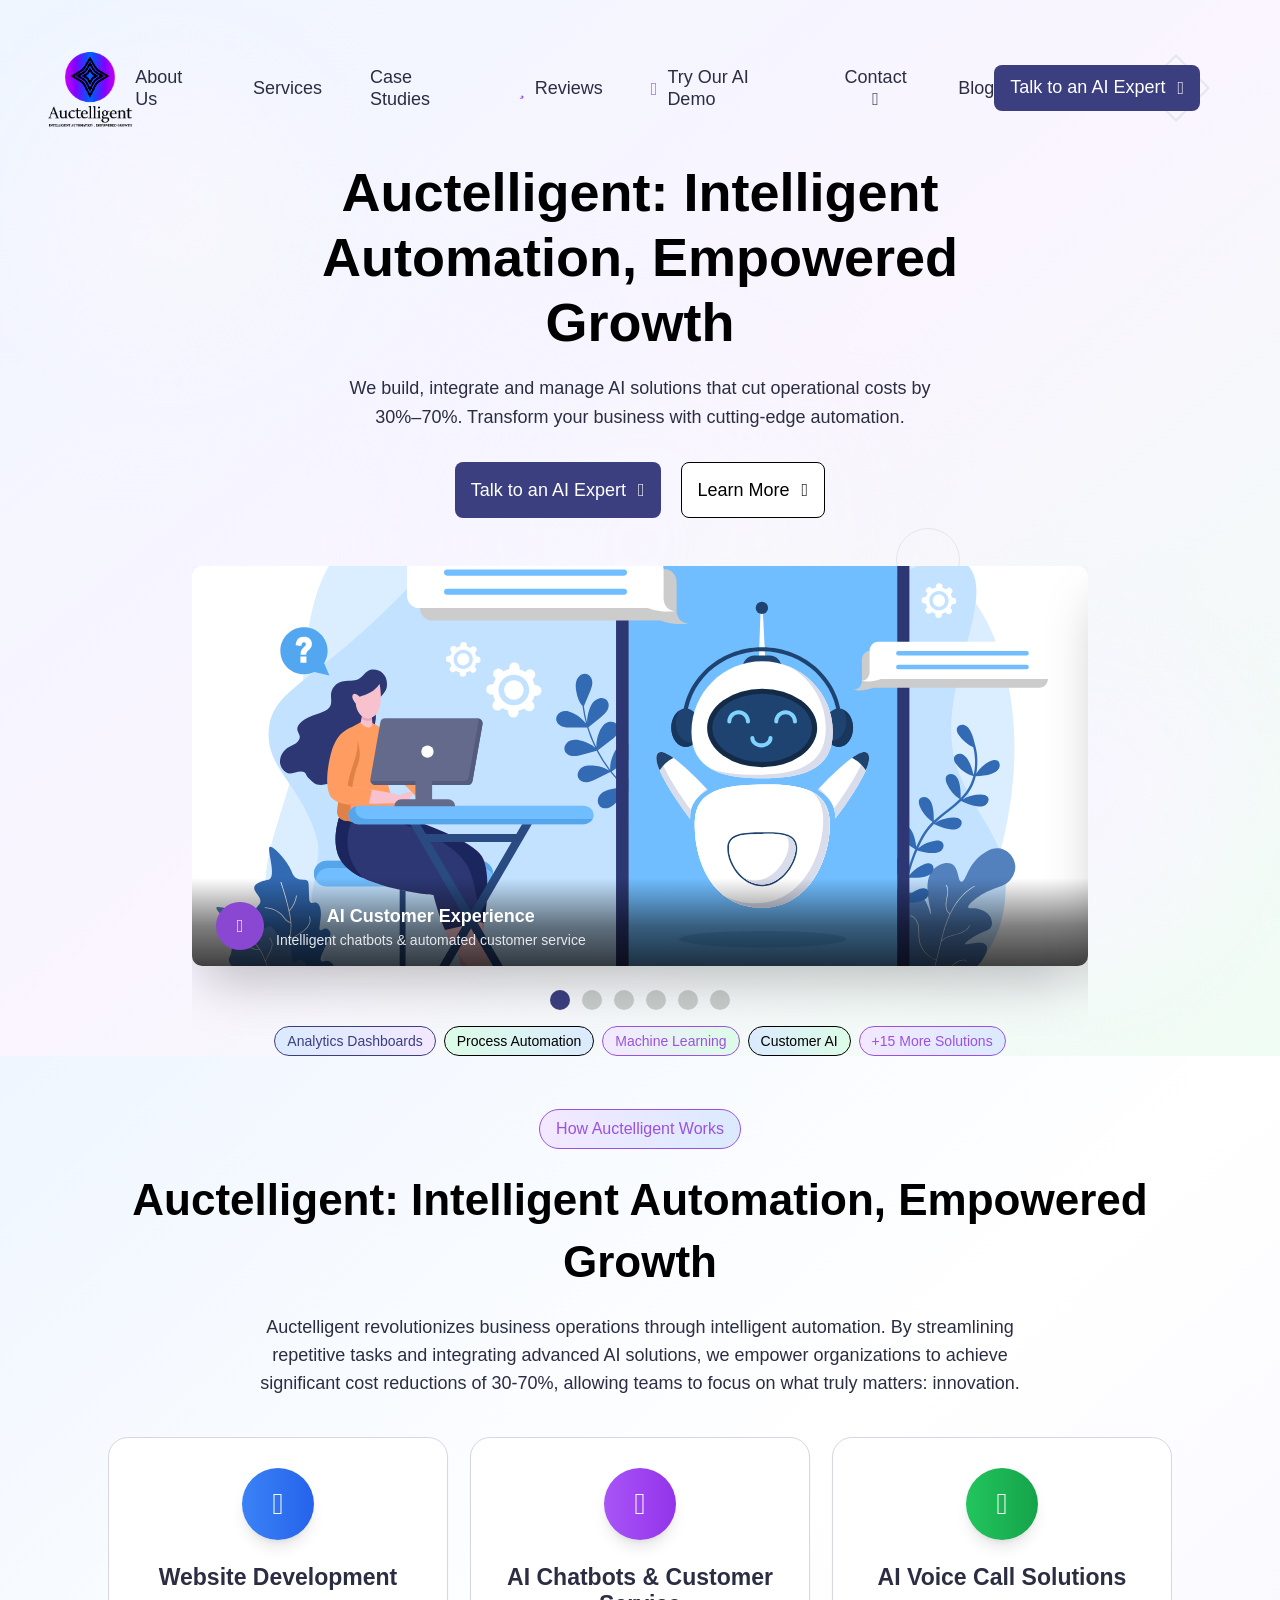
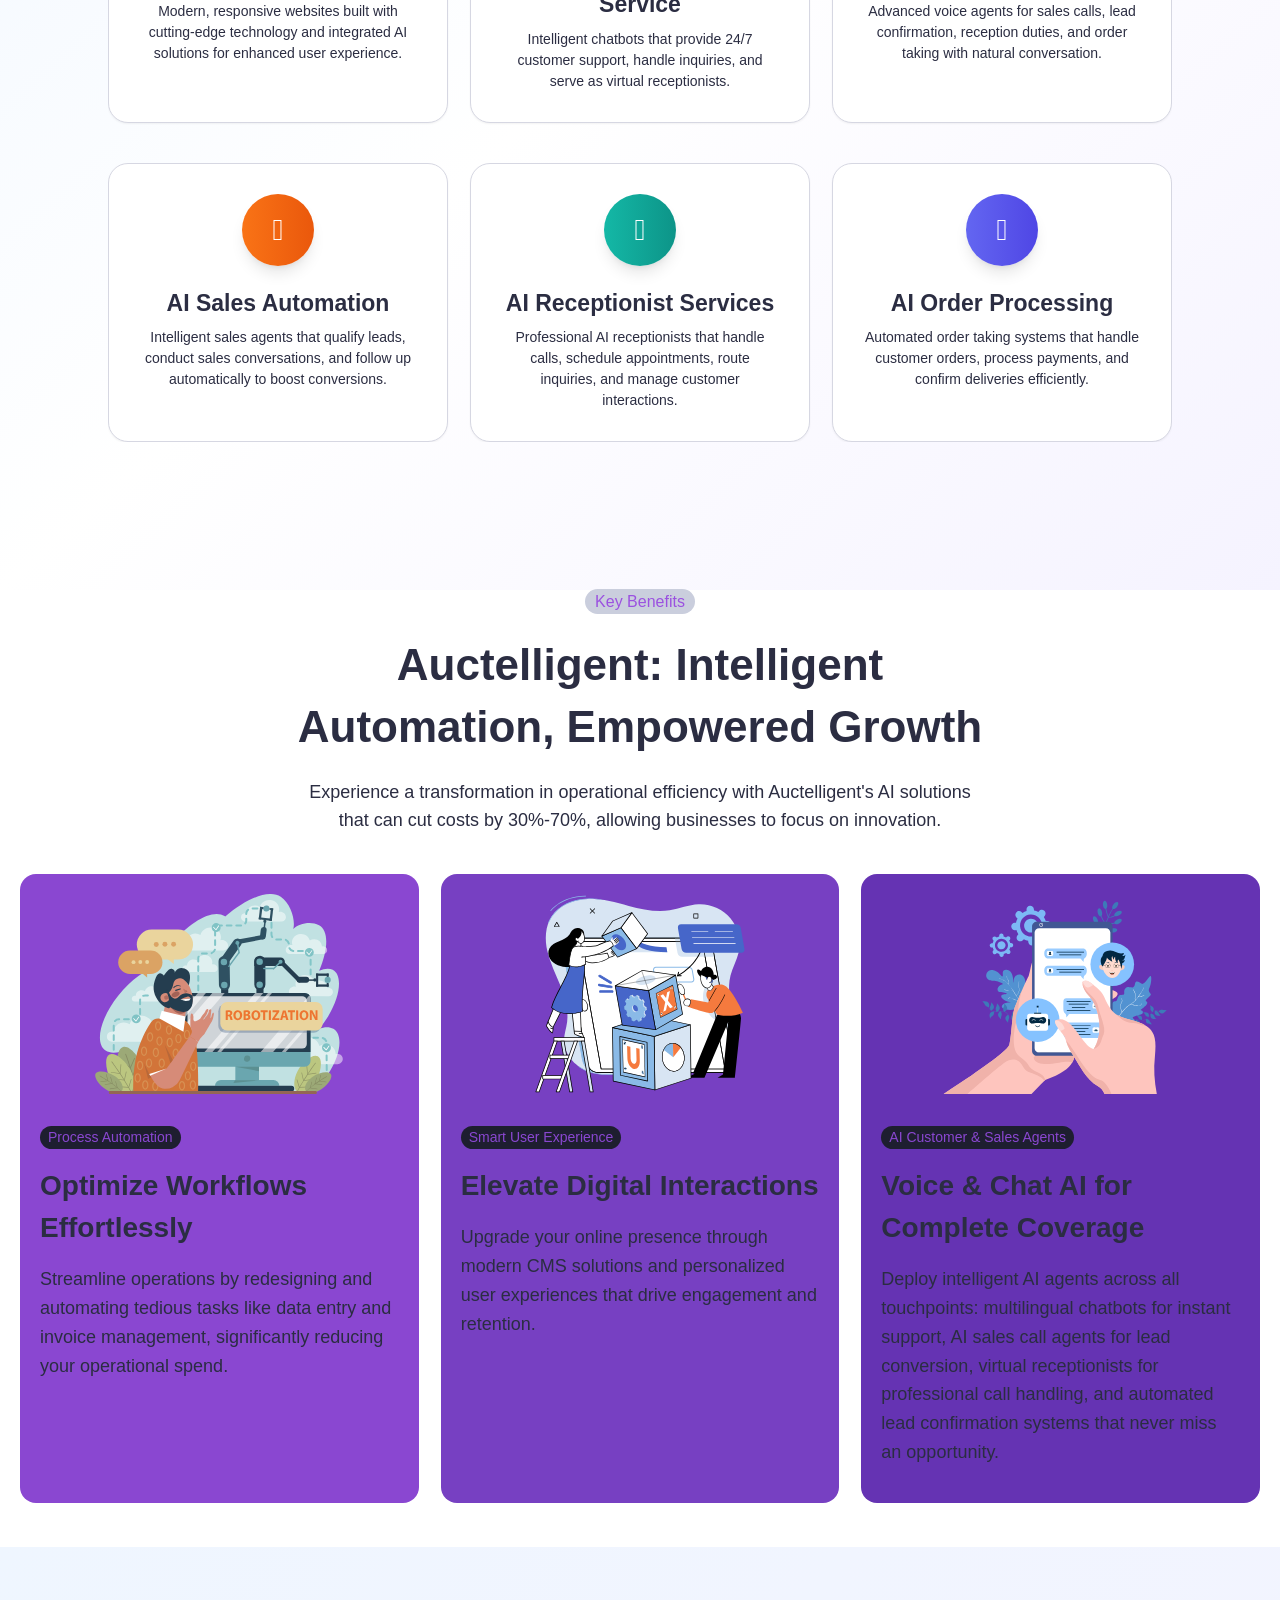
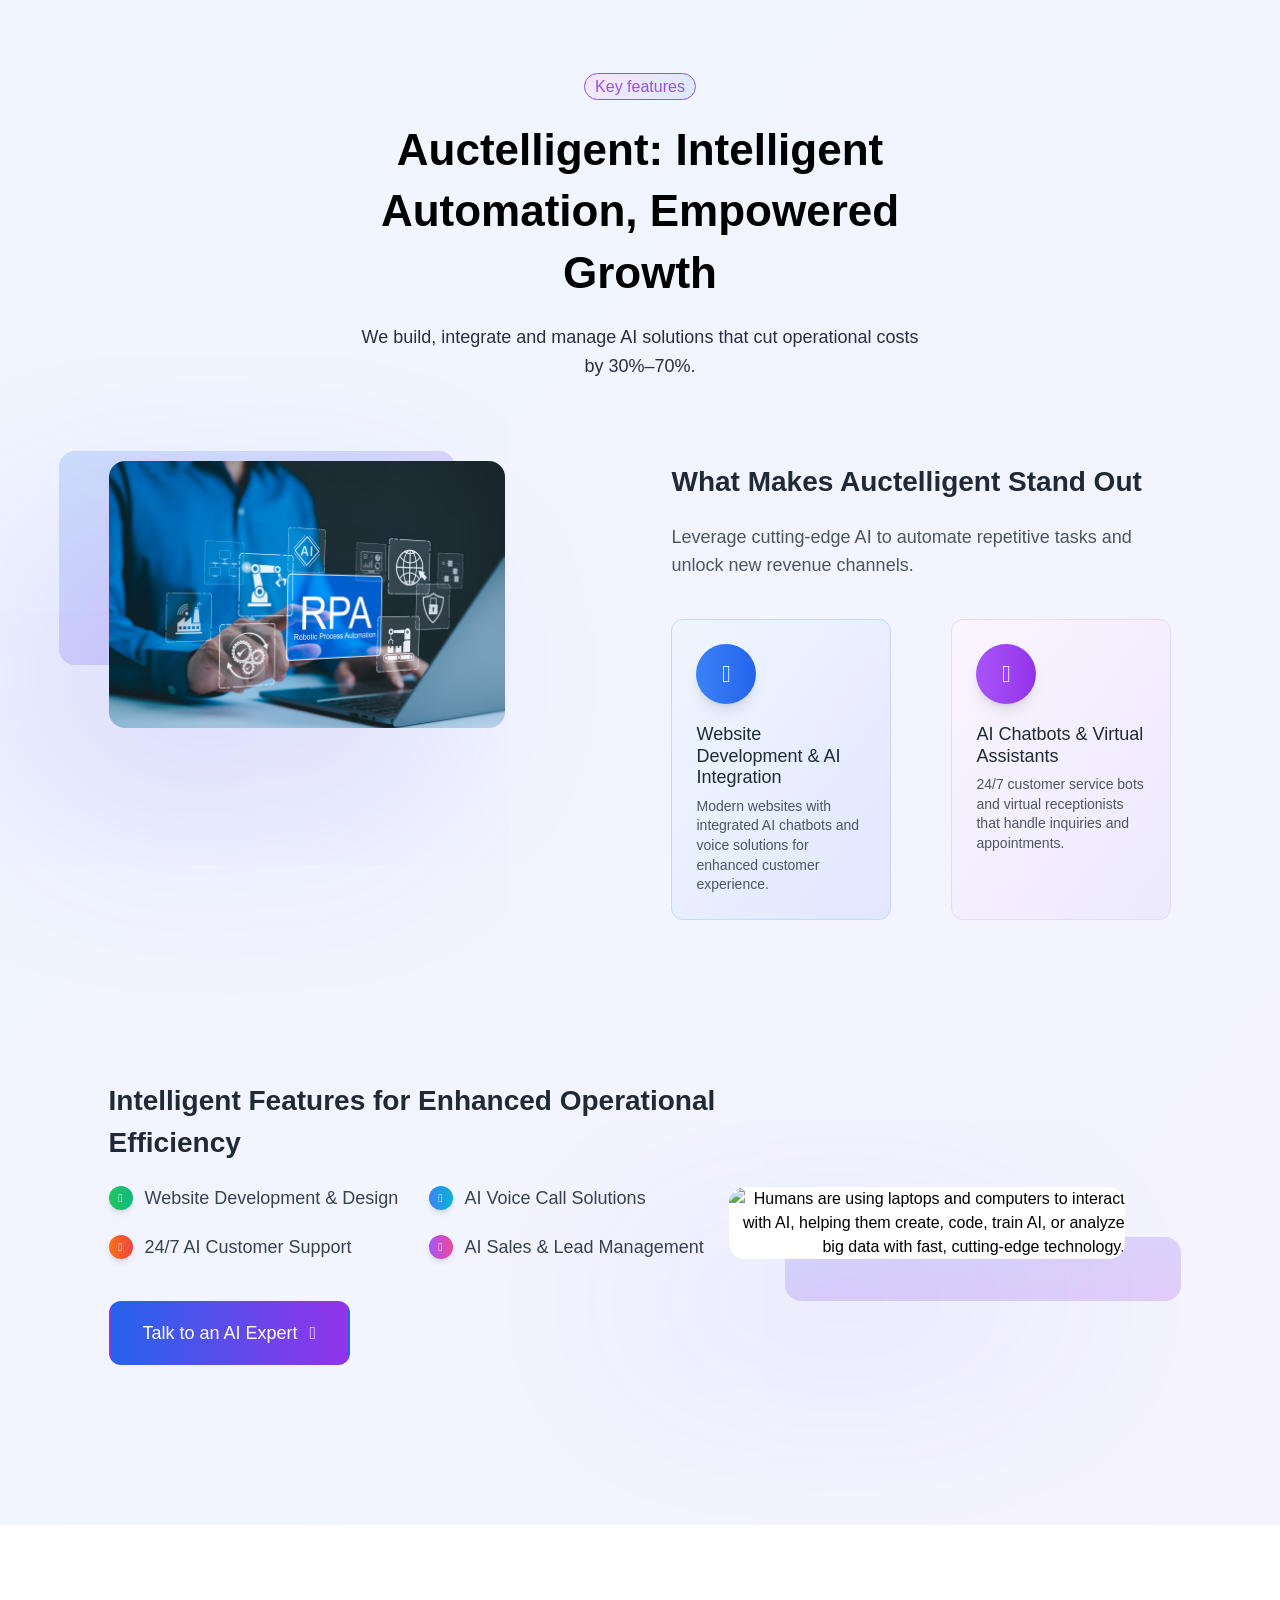
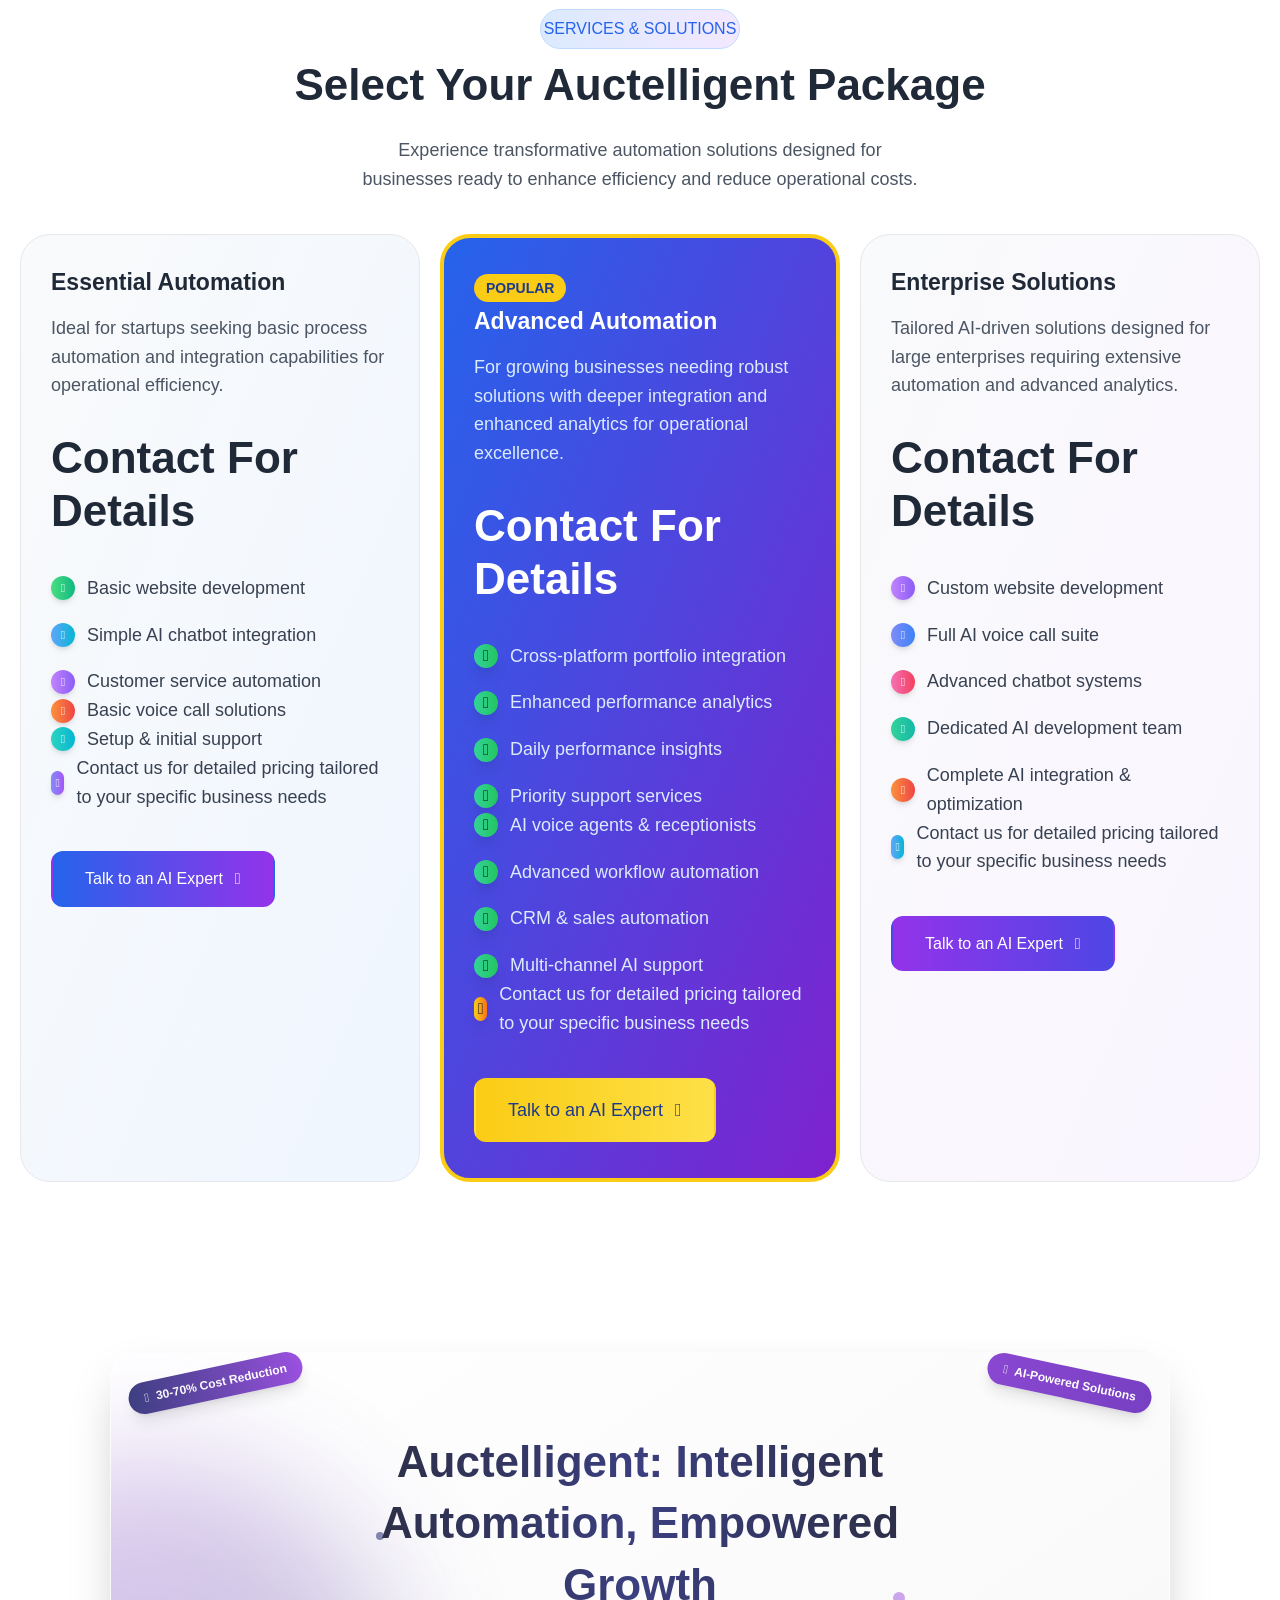
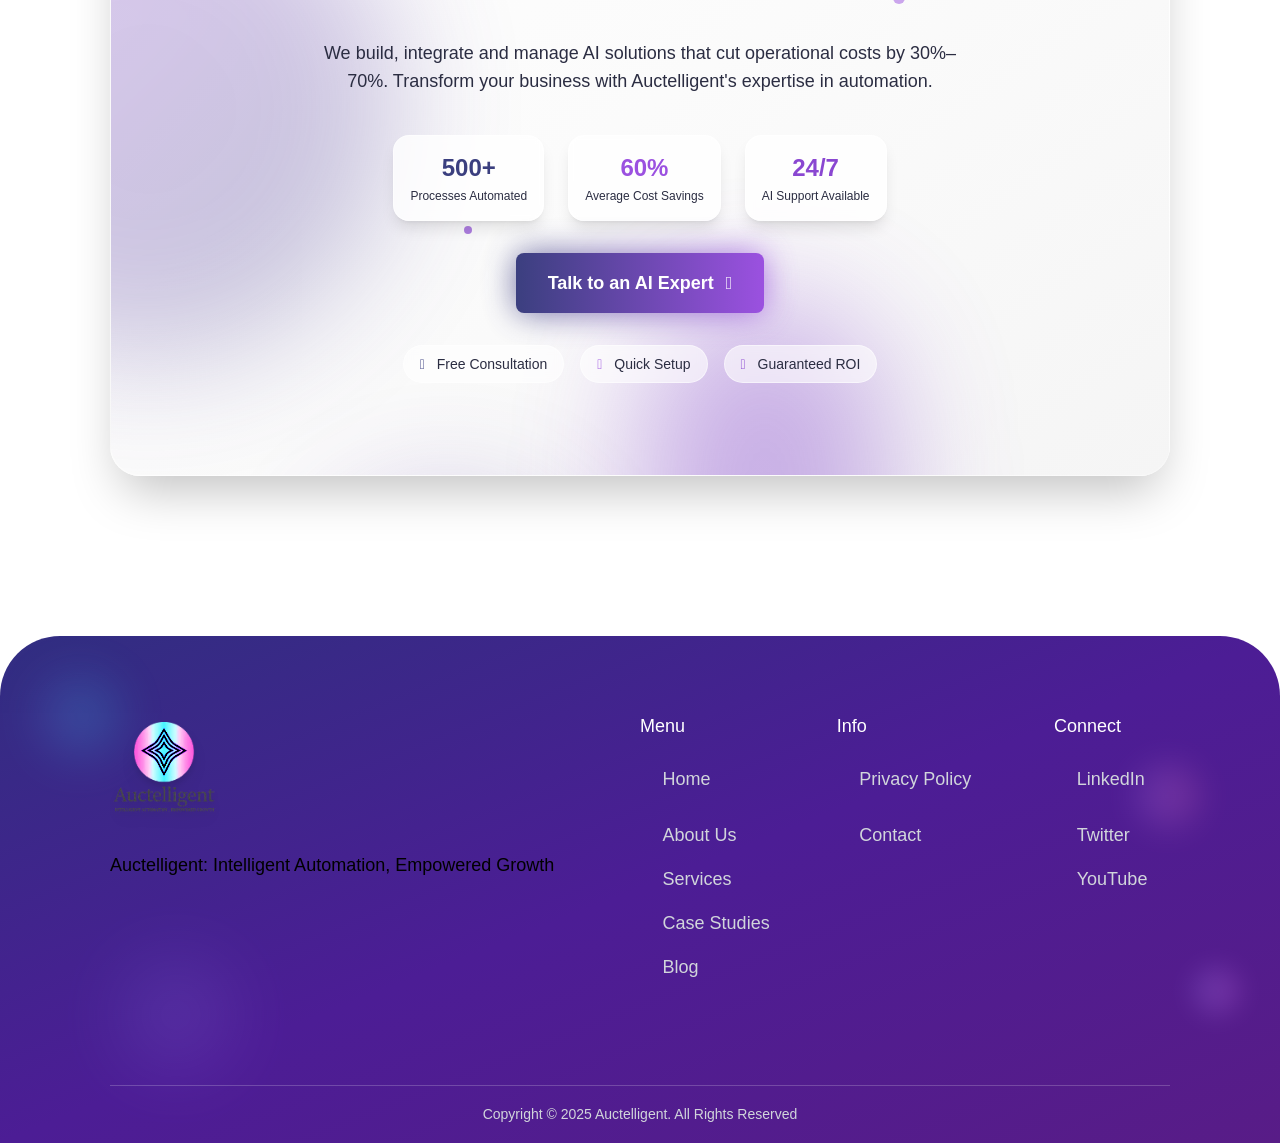
==== commit 35e0705c: "Update index.html" ====
--- a/index.html
+++ b/index.html
@@ -3,12 +3,12 @@
 <meta http-equiv="content-type" content="text/html; charset=UTF-8">
     <script>window.LANDING_SITE_ID = 'LS-vnh9uz7rer'</script>
     <script>window.LANDING_SITE_CONTACT_US_URL = 'https://oaojaap5re2buacyhw4cycgvza0shopu.lambda-url.us-east-2.on.aws/'</script>
-    <script src="www.auctelligent.agency_files/main.umd.js" defer="defer"></script>
+    <script src="index_files/main.umd.js" defer="defer"></script>
     <meta charset="utf-8">
     <meta name="viewport" content="width=device-width, initial-scale=1">
     <link rel="preconnect" href="https://fonts.googleapis.com/">
     <link rel="preconnect" href="https://fonts.gstatic.com/" crossorigin="">
-    <link rel="stylesheet" href="www.auctelligent.agency_files/css2.css" as="style" onload="this.onload=null;this.rel='stylesheet'">
+    <link rel="stylesheet" href="index_files/css2.css" as="style" onload="this.onload=null;this.rel='stylesheet'">
     <noscript>
         <link
             href="https://fonts.googleapis.com/css2?family=Poppins:wght@300;400;500;600;700&family=Nunito:wght@300;400;500;600;700&display=swap"
@@ -18,7 +18,7 @@
     <style>*,::after,::before{box-sizing:border-box;border-width:0;border-style:solid;border-color:#e5e7eb}::after,::before{--tw-content:''}html{line-height:1.5;-webkit-text-size-adjust:100%;-moz-tab-size:4;-o-tab-size:4;tab-size:4;font-family:ui-sans-serif,system-ui,-apple-system,BlinkMacSystemFont,"Segoe UI",Roboto,"Helvetica Neue",Arial,"Noto Sans",sans-serif,"Apple Color Emoji","Segoe UI Emoji","Segoe UI Symbol","Noto Color Emoji";font-feature-settings:normal;font-variation-settings:normal}body{margin:0;line-height:inherit}hr{height:0;color:inherit;border-top-width:1px}abbr:where([title]){-webkit-text-decoration:underline dotted;text-decoration:underline dotted}h1,h2,h3,h4,h5,h6{font-size:inherit;font-weight:inherit}a{color:inherit;text-decoration:inherit}b,strong{font-weight:bolder}code,kbd,pre,samp{font-family:ui-monospace,SFMono-Regular,Menlo,Monaco,Consolas,"Liberation Mono","Courier New",monospace;font-size:1em}small{font-size:80%}sub,sup{font-size:75%;line-height:0;position:relative;vertical-align:baseline}sub{bottom:-.25em}sup{top:-.5em}table{text-indent:0;border-color:inherit;border-collapse:collapse}button,input,optgroup,select,textarea{font-family:inherit;font-size:100%;font-weight:inherit;line-height:inherit;color:inherit;margin:0;padding:0}button,select{text-transform:none}[type=button],[type=reset],[type=submit],button{-webkit-appearance:button;background-color:transparent;background-image:none}:-moz-focusring{outline:auto}:-moz-ui-invalid{box-shadow:none}progress{vertical-align:baseline}::-webkit-inner-spin-button,::-webkit-outer-spin-button{height:auto}[type=search]{-webkit-appearance:textfield;outline-offset:-2px}::-webkit-search-decoration{-webkit-appearance:none}::-webkit-file-upload-button{-webkit-appearance:button;font:inherit}summary{display:list-item}blockquote,dd,dl,figure,h1,h2,h3,h4,h5,h6,hr,p,pre{margin:0}fieldset{margin:0;padding:0}legend{padding:0}menu,ol,ul{list-style:none;margin:0;padding:0}textarea{resize:vertical}input::-moz-placeholder,textarea::-moz-placeholder{opacity:1;color:#9ca3af}input::placeholder,textarea::placeholder{opacity:1;color:#9ca3af}[role=button],button{cursor:pointer}:disabled{cursor:default}audio,canvas,embed,iframe,img,object,svg,video{display:block;vertical-align:middle}img,video{max-width:100%;height:auto}[hidden]{display:none}*,::after,::before{--tw-border-spacing-x:0;--tw-border-spacing-y:0;--tw-translate-x:0;--tw-translate-y:0;--tw-rotate:0;--tw-skew-x:0;--tw-skew-y:0;--tw-scale-x:1;--tw-scale-y:1;--tw-pan-x: ;--tw-pan-y: ;--tw-pinch-zoom: ;--tw-scroll-snap-strictness:proximity;--tw-ordinal: ;--tw-slashed-zero: ;--tw-numeric-figure: ;--tw-numeric-spacing: ;--tw-numeric-fraction: ;--tw-ring-inset: ;--tw-ring-offset-width:0px;--tw-ring-offset-color:#fff;--tw-ring-color:rgb(59 130 246 / 0.5);--tw-ring-offset-shadow:0 0 #0000;--tw-ring-shadow:0 0 #0000;--tw-shadow:0 0 #0000;--tw-shadow-colored:0 0 #0000;--tw-blur: ;--tw-brightness: ;--tw-contrast: ;--tw-grayscale: ;--tw-hue-rotate: ;--tw-invert: ;--tw-saturate: ;--tw-sepia: ;--tw-drop-shadow: ;--tw-backdrop-blur: ;--tw-backdrop-brightness: ;--tw-backdrop-contrast: ;--tw-backdrop-grayscale: ;--tw-backdrop-hue-rotate: ;--tw-backdrop-invert: ;--tw-backdrop-opacity: ;--tw-backdrop-saturate: ;--tw-backdrop-sepia: }::backdrop{--tw-border-spacing-x:0;--tw-border-spacing-y:0;--tw-translate-x:0;--tw-translate-y:0;--tw-rotate:0;--tw-skew-x:0;--tw-skew-y:0;--tw-scale-x:1;--tw-scale-y:1;--tw-pan-x: ;--tw-pan-y: ;--tw-pinch-zoom: ;--tw-scroll-snap-strictness:proximity;--tw-ordinal: ;--tw-slashed-zero: ;--tw-numeric-figure: ;--tw-numeric-spacing: ;--tw-numeric-fraction: ;--tw-ring-inset: ;--tw-ring-offset-width:0px;--tw-ring-offset-color:#fff;--tw-ring-color:rgb(59 130 246 / 0.5);--tw-ring-offset-shadow:0 0 #0000;--tw-ring-shadow:0 0 #0000;--tw-shadow:0 0 #0000;--tw-shadow-colored:0 0 #0000;--tw-blur: ;--tw-brightness: ;--tw-contrast: ;--tw-grayscale: ;--tw-hue-rotate: ;--tw-invert: ;--tw-saturate: ;--tw-sepia: ;--tw-drop-shadow: ;--tw-backdrop-blur: ;--tw-backdrop-brightness: ;--tw-backdrop-contrast: ;--tw-backdrop-grayscale: ;--tw-backdrop-hue-rotate: ;--tw-backdrop-invert: ;--tw-backdrop-opacity: ;--tw-backdrop-saturate: ;--tw-backdrop-sepia: }.pointer-events-none{pointer-events:none}.visible{visibility:visible}.invisible{visibility:hidden}.static{position:static}.fixed{position:fixed}.absolute{position:absolute}.relative{position:relative}.inset-0{inset:0px}.-bottom-20{bottom:-5rem}.-top-\[100px\]{top:-100px}.bottom-0{bottom:0}.bottom-1\/3{bottom:33.333333%}.bottom-20{bottom:5rem}.bottom-32{bottom:8rem}.bottom-\[-45\%\]{bottom:-45%}.bottom-\[10\%\]{bottom:10%}.bottom-\[20\%\]{bottom:20%}.bottom-\[30\%\]{bottom:30%}.left-0{left:0}.left-1\/2{left:50%}.left-1\/3{left:33.333333%}.left-1\/4{left:25%}.left-10{left:2.5rem}.left-16{left:4rem}.left-32{left:8rem}.left-4{left:1rem}.left-\[-20\%\]{left:-20%}.left-\[10\%\]{left:10%}.left-\[15\%\]{left:15%}.left-\[20\%\]{left:20%}.left-\[5\%\]{left:5%}.left-\[50\%\]{left:50%}.left-\[55\%\]{left:55%}.right-0{right:0}.right-1\/4{right:25%}.right-10{right:2.5rem}.right-20{right:5rem}.right-4{right:1rem}.right-\[10\%\]{right:10%}.right-\[15\%\]{right:15%}.right-\[5\%\]{right:5%}.top-0{top:0}.top-1\/2{top:50%}.top-1\/3{top:33.333333%}.top-1\/4{top:25%}.top-10{top:2.5rem}.top-16{top:4rem}.top-20{top:5rem}.top-32{top:8rem}.top-4{top:1rem}.top-\[-80px\]{top:-80px}.top-\[15\%\]{top:15%}.top-\[20\%\]{top:20%}.top-\[25\%\]{top:25%}.top-\[268px\]{top:268px}.top-\[35\%\]{top:35%}.top-full{top:100%}.-z-10{z-index:-10}.z-10{z-index:10}.z-20{z-index:20}.z-50{z-index:50}.mx-4{margin-left:1rem;margin-right:1rem}.mx-auto{margin-left:auto;margin-right:auto}.my-\[14px\]{margin-top:14px;margin-bottom:14px}.mb-1{margin-bottom:.25rem}.mb-2{margin-bottom:.5rem}.mb-2\.5{margin-bottom:.625rem}.mb-3{margin-bottom:.75rem}.mb-3\.5{margin-bottom:.875rem}.mb-4{margin-bottom:1rem}.mb-5{margin-bottom:1.25rem}.mb-6{margin-bottom:1.5rem}.mb-7{margin-bottom:1.75rem}.mb-8{margin-bottom:2rem}.mb-\[110px\]{margin-bottom:110px}.mb-\[18px\]{margin-bottom:18px}.mb-\[26px\]{margin-bottom:26px}.mb-\[50px\]{margin-bottom:50px}.ml-2{margin-left:.5rem}.ml-auto{margin-left:auto}.mr-1{margin-right:.25rem}.mr-2{margin-right:.5rem}.mr-auto{margin-right:auto}.mt-10{margin-top:2.5rem}.mt-2{margin-top:.5rem}.mt-2\.5{margin-top:.625rem}.mt-4{margin-top:1rem}.mt-5{margin-top:1.25rem}.mt-6{margin-top:1.5rem}.mt-7{margin-top:1.75rem}.mt-8{margin-top:2rem}.mt-9{margin-top:2.25rem}.mt-\[14px\]{margin-top:14px}.mt-\[30px\]{margin-top:30px}.block{display:block}.inline-block{display:inline-block}.flex{display:flex}.inline-flex{display:inline-flex}.grid{display:grid}.hidden{display:none}.h-11{height:2.75rem}.h-12{height:3rem}.h-16{height:4rem}.h-2{height:.5rem}.h-20{height:5rem}.h-24{height:6rem}.h-3{height:.75rem}.h-5{height:1.25rem}.h-6{height:1.5rem}.h-64{height:16rem}.h-8{height:2rem}.h-80{height:20rem}.h-96{height:24rem}.h-\[100px\]{height:100px}.h-\[150px\]{height:150px}.h-\[192px\]{height:192px}.h-\[200px\]{height:200px}.h-\[250px\]{height:250px}.h-\[271px\]{height:271px}.h-\[300px\]{height:300px}.h-\[40px\]{height:40px}.h-\[45px\]{height:45px}.h-\[500px\]{height:500px}.h-\[60px\]{height:60px}.h-\[72px\]{height:72px}.h-\[80\%\]{height:80%}.h-\[90\%\]{height:90%}.h-\[997px\]{height:997px}.h-full{height:100%}.min-h-\[560px\]{min-height:560px}.w-12{width:3rem}.w-16{width:4rem}.w-2{width:.5rem}.w-20{width:5rem}.w-24{width:6rem}.w-3{width:.75rem}.w-4\/12{width:33.333333%}.w-5{width:1.25rem}.w-6{width:1.5rem}.w-64{width:16rem}.w-8{width:2rem}.w-80{width:20rem}.w-96{width:24rem}.w-\[100px\]{width:100px}.w-\[141px\]{width:141px}.w-\[150px\]{width:150px}.w-\[200px\]{width:200px}.w-\[240px\]{width:240px}.w-\[250px\]{width:250px}.w-\[45px\]{width:45px}.w-\[60px\]{width:60px}.w-\[72px\]{width:72px}.w-fit{width:-moz-fit-content;width:fit-content}.w-full{width:100%}.min-w-full{min-width:100%}.max-w-4xl{max-width:56rem}.max-w-\[1007px\]{max-width:1007px}.max-w-\[1100px\]{max-width:1100px}.max-w-\[1103px\]{max-width:1103px}.max-w-\[1104px\]{max-width:1104px}.max-w-\[1320px\]{max-width:1320px}.max-w-\[200px\]{max-width:200px}.max-w-\[250px\]{max-width:250px}.max-w-\[396px\]{max-width:396px}.max-w-\[460px\]{max-width:460px}.max-w-\[500px\]{max-width:500px}.max-w-\[567px\]{max-width:567px}.max-w-\[570px\]{max-width:570px}.max-w-\[630px\]{max-width:630px}.max-w-\[658px\]{max-width:658px}.max-w-\[694px\]{max-width:694px}.max-w-\[770px\]{max-width:770px}.max-w-\[838px\]{max-width:838px}.max-w-fit{max-width:-moz-fit-content;max-width:fit-content}.flex-1{flex:1 1 0%}.flex-shrink-0{flex-shrink:0}.-translate-x-1\/2{--tw-translate-x:-50%;transform:translate(var(--tw-translate-x),var(--tw-translate-y)) rotate(var(--tw-rotate)) skewX(var(--tw-skew-x)) skewY(var(--tw-skew-y)) scaleX(var(--tw-scale-x)) scaleY(var(--tw-scale-y))}.translate-x-0{--tw-translate-x:0px;transform:translate(var(--tw-translate-x),var(--tw-translate-y)) rotate(var(--tw-rotate)) skewX(var(--tw-skew-x)) skewY(var(--tw-skew-y)) scaleX(var(--tw-scale-x)) scaleY(var(--tw-scale-y))}.translate-x-14{--tw-translate-x:3.5rem;transform:translate(var(--tw-translate-x),var(--tw-translate-y)) rotate(var(--tw-rotate)) skewX(var(--tw-skew-x)) skewY(var(--tw-skew-y)) scaleX(var(--tw-scale-x)) scaleY(var(--tw-scale-y))}.translate-x-\[-50px\]{--tw-translate-x:-50px;transform:translate(var(--tw-translate-x),var(--tw-translate-y)) rotate(var(--tw-rotate)) skewX(var(--tw-skew-x)) skewY(var(--tw-skew-y)) scaleX(var(--tw-scale-x)) scaleY(var(--tw-scale-y))}.translate-y-0{--tw-translate-y:0px;transform:translate(var(--tw-translate-x),var(--tw-translate-y)) rotate(var(--tw-rotate)) skewX(var(--tw-skew-x)) skewY(var(--tw-skew-y)) scaleX(var(--tw-scale-x)) scaleY(var(--tw-scale-y))}.translate-y-2{--tw-translate-y:0.5rem;transform:translate(var(--tw-translate-x),var(--tw-translate-y)) rotate(var(--tw-rotate)) skewX(var(--tw-skew-x)) skewY(var(--tw-skew-y)) scaleX(var(--tw-scale-x)) scaleY(var(--tw-scale-y))}.translate-y-\[-10px\]{--tw-translate-y:-10px;transform:translate(var(--tw-translate-x),var(--tw-translate-y)) rotate(var(--tw-rotate)) skewX(var(--tw-skew-x)) skewY(var(--tw-skew-y)) scaleX(var(--tw-scale-x)) scaleY(var(--tw-scale-y))}.translate-y-\[50px\]{--tw-translate-y:50px;transform:translate(var(--tw-translate-x),var(--tw-translate-y)) rotate(var(--tw-rotate)) skewX(var(--tw-skew-x)) skewY(var(--tw-skew-y)) scaleX(var(--tw-scale-x)) scaleY(var(--tw-scale-y))}.-rotate-12{--tw-rotate:-12deg;transform:translate(var(--tw-translate-x),var(--tw-translate-y)) rotate(var(--tw-rotate)) skewX(var(--tw-skew-x)) skewY(var(--tw-skew-y)) scaleX(var(--tw-scale-x)) scaleY(var(--tw-scale-y))}.rotate-12{--tw-rotate:12deg;transform:translate(var(--tw-translate-x),var(--tw-translate-y)) rotate(var(--tw-rotate)) skewX(var(--tw-skew-x)) skewY(var(--tw-skew-y)) scaleX(var(--tw-scale-x)) scaleY(var(--tw-scale-y))}.rotate-45{--tw-rotate:45deg;transform:translate(var(--tw-translate-x),var(--tw-translate-y)) rotate(var(--tw-rotate)) skewX(var(--tw-skew-x)) skewY(var(--tw-skew-y)) scaleX(var(--tw-scale-x)) scaleY(var(--tw-scale-y))}.scale-0{--tw-scale-x:0;--tw-scale-y:0;transform:translate(var(--tw-translate-x),var(--tw-translate-y)) rotate(var(--tw-rotate)) skewX(var(--tw-skew-x)) skewY(var(--tw-skew-y)) scaleX(var(--tw-scale-x)) scaleY(var(--tw-scale-y))}.scale-100{--tw-scale-x:1;--tw-scale-y:1;transform:translate(var(--tw-translate-x),var(--tw-translate-y)) rotate(var(--tw-rotate)) skewX(var(--tw-skew-x)) skewY(var(--tw-skew-y)) scaleX(var(--tw-scale-x)) scaleY(var(--tw-scale-y))}.transform{transform:translate(var(--tw-translate-x),var(--tw-translate-y)) rotate(var(--tw-rotate)) skewX(var(--tw-skew-x)) skewY(var(--tw-skew-y)) scaleX(var(--tw-scale-x)) scaleY(var(--tw-scale-y))}@keyframes bounce{0%,100%{transform:translateY(-25%);animation-timing-function:cubic-bezier(0.8,0,1,1)}50%{transform:none;animation-timing-function:cubic-bezier(0,0,0.2,1)}}.animate-bounce{animation:bounce 1s infinite}@keyframes pulse{50%{opacity:.5}}.animate-pulse{animation:pulse 2s cubic-bezier(.4,0,.6,1) infinite}@keyframes spin{to{transform:rotate(360deg)}}.animate-spin{animation:spin 1s linear infinite}.cursor-pointer{cursor:pointer}.flex-col{flex-direction:column}.flex-wrap{flex-wrap:wrap}.items-start{align-items:flex-start}.items-center{align-items:center}.justify-end{justify-content:flex-end}.justify-center{justify-content:center}.justify-between{justify-content:space-between}.gap-0{gap:0}.gap-0\.5{gap:.125rem}.gap-1{gap:.25rem}.gap-2{gap:.5rem}.gap-3{gap:.75rem}.gap-4{gap:1rem}.gap-5{gap:1.25rem}.gap-6{gap:1.5rem}.gap-\[22px\]{gap:22px}.gap-y-10{row-gap:2.5rem}.space-y-2>:not([hidden])~:not([hidden]){--tw-space-y-reverse:0;margin-top:calc(.5rem * calc(1 - var(--tw-space-y-reverse)));margin-bottom:calc(.5rem * var(--tw-space-y-reverse))}.space-y-4>:not([hidden])~:not([hidden]){--tw-space-y-reverse:0;margin-top:calc(1rem * calc(1 - var(--tw-space-y-reverse)));margin-bottom:calc(1rem * var(--tw-space-y-reverse))}.overflow-hidden{overflow:hidden}.rounded{border-radius:.25rem}.rounded-2xl{border-radius:1rem}.rounded-\[10px\]{border-radius:10px}.rounded-\[16px\]{border-radius:16px}.rounded-\[20px\]{border-radius:20px}.rounded-\[30px\]{border-radius:30px}.rounded-\[44px\]{border-radius:44px}.rounded-\[var\(--button-rounded-radius\)\]{border-radius:var(--button-rounded-radius)}.rounded-full{border-radius:9999px}.rounded-md{border-radius:.375rem}.rounded-xl{border-radius:.75rem}.rounded-t-\[20px\]{border-top-left-radius:20px;border-top-right-radius:20px}.border{border-width:1px}.border-2{border-width:2px}.border-4{border-width:4px}.border-b{border-bottom-width:1px}.border-t{border-top-width:1px}.border-solid{border-style:solid}.border-\[\#C9CECD\]{--tw-border-opacity:1;border-color:rgb(201 206 205 / var(--tw-border-opacity))}.border-\[var\(--accent-color\)\]{border-color:var(--accent-color)}.border-\[var\(--light-border-color\)\]{border-color:var(--light-border-color)}.border-\[var\(--primary-color\)\]{border-color:var(--primary-color)}.border-\[var\(--secondary-color\)\]{border-color:var(--secondary-color)}.border-\[var\(--tertiary-color\)\]{border-color:var(--tertiary-color)}.border-blue-200{--tw-border-opacity:1;border-color:rgb(191 219 254 / var(--tw-border-opacity))}.border-gray-200{--tw-border-opacity:1;border-color:rgb(229 231 235 / var(--tw-border-opacity))}.border-purple-200{--tw-border-opacity:1;border-color:rgb(233 213 255 / var(--tw-border-opacity))}.border-transparent{border-color:transparent}.border-white{--tw-border-opacity:1;border-color:rgb(255 255 255 / var(--tw-border-opacity))}.border-white\/20{border-color:rgb(255 255 255 / .2)}.border-white\/50{border-color:rgb(255 255 255 / .5)}.border-yellow-400{--tw-border-opacity:1;border-color:rgb(250 204 21 / var(--tw-border-opacity))}.border-opacity-20{--tw-border-opacity:0.2}.bg-\[\#C9CECD\]{--tw-bg-opacity:1;background-color:rgb(201 206 205 / var(--tw-bg-opacity))}.bg-\[\#FFFFFF\]{--tw-bg-opacity:1;background-color:rgb(255 255 255 / var(--tw-bg-opacity))}.bg-\[var\(--accent-color\)\]{background-color:var(--accent-color)}.bg-\[var\(--accent2-color\)\]{background-color:var(--accent2-color)}.bg-\[var\(--accent3-color\)\]{background-color:var(--accent3-color)}.bg-\[var\(--accent4-color\)\]{background-color:var(--accent4-color)}.bg-\[var\(--dark-background-color\)\]{background-color:var(--dark-background-color)}.bg-\[var\(--medium-background-color\)\]{background-color:var(--medium-background-color)}.bg-\[var\(--primary-color\)\]{background-color:var(--primary-color)}.bg-\[var\(--secondary-button-bg-color\)\]{background-color:var(--secondary-button-bg-color)}.bg-transparent{background-color:transparent}.bg-white{--tw-bg-opacity:1;background-color:rgb(255 255 255 / var(--tw-bg-opacity))}.bg-white\/60{background-color:rgb(255 255 255 / .6)}.bg-white\/80{background-color:rgb(255 255 255 / .8)}.bg-yellow-400{--tw-bg-opacity:1;background-color:rgb(250 204 21 / var(--tw-bg-opacity))}.bg-gradient-to-br{background-image:linear-gradient(to bottom right,var(--tw-gradient-stops))}.bg-gradient-to-r{background-image:linear-gradient(to right,var(--tw-gradient-stops))}.bg-gradient-to-t{background-image:linear-gradient(to top,var(--tw-gradient-stops))}.from-\[var\(--accent-color\)\]{--tw-gradient-from:var(--accent-color) var(--tw-gradient-from-position);--tw-gradient-from-position: ;--tw-gradient-to:rgb(255 255 255 / 0) var(--tw-gradient-from-position);--tw-gradient-to-position: ;--tw-gradient-stops:var(--tw-gradient-from),var(--tw-gradient-to)}.from-\[var\(--accent2-color\)\]{--tw-gradient-from:var(--accent2-color) var(--tw-gradient-from-position);--tw-gradient-from-position: ;--tw-gradient-to:rgb(255 255 255 / 0) var(--tw-gradient-from-position);--tw-gradient-to-position: ;--tw-gradient-stops:var(--tw-gradient-from),var(--tw-gradient-to)}.from-\[var\(--accent3-color\)\]{--tw-gradient-from:var(--accent3-color) var(--tw-gradient-from-position);--tw-gradient-from-position: ;--tw-gradient-to:rgb(255 255 255 / 0) var(--tw-gradient-from-position);--tw-gradient-to-position: ;--tw-gradient-stops:var(--tw-gradient-from),var(--tw-gradient-to)}.from-\[var\(--dark-text-color\)\]{--tw-gradient-from:var(--dark-text-color) var(--tw-gradient-from-position);--tw-gradient-from-position: ;--tw-gradient-to:rgb(255 255 255 / 0) var(--tw-gradient-from-position);--tw-gradient-to-position: ;--tw-gradient-stops:var(--tw-gradient-from),var(--tw-gradient-to)}.from-\[var\(--primary-color\)\]{--tw-gradient-from:var(--primary-color) var(--tw-gradient-from-position);--tw-gradient-from-position: ;--tw-gradient-to:rgb(255 255 255 / 0) var(--tw-gradient-from-position);--tw-gradient-to-position: ;--tw-gradient-stops:var(--tw-gradient-from),var(--tw-gradient-to)}.from-\[var\(--secondary-color\)\]{--tw-gradient-from:var(--secondary-color) var(--tw-gradient-from-position);--tw-gradient-from-position: ;--tw-gradient-to:rgb(255 255 255 / 0) var(--tw-gradient-from-position);--tw-gradient-to-position: ;--tw-gradient-stops:var(--tw-gradient-from),var(--tw-gradient-to)}.from-black\/80{--tw-gradient-from:rgb(0 0 0 / 0.8) var(--tw-gradient-from-position);--tw-gradient-from-position: ;--tw-gradient-to:rgb(0 0 0 / 0) var(--tw-gradient-from-position);--tw-gradient-to-position: ;--tw-gradient-stops:var(--tw-gradient-from),var(--tw-gradient-to)}.from-blue-100{--tw-gradient-from:#dbeafe var(--tw-gradient-from-position);--tw-gradient-from-position: ;--tw-gradient-to:rgb(219 234 254 / 0) var(--tw-gradient-from-position);--tw-gradient-to-position: ;--tw-gradient-stops:var(--tw-gradient-from),var(--tw-gradient-to)}.from-blue-400{--tw-gradient-from:#60a5fa var(--tw-gradient-from-position);--tw-gradient-from-position: ;--tw-gradient-to:rgb(96 165 250 / 0) var(--tw-gradient-from-position);--tw-gradient-to-position: ;--tw-gradient-stops:var(--tw-gradient-from),var(--tw-gradient-to)}.from-blue-50{--tw-gradient-from:#eff6ff var(--tw-gradient-from-position);--tw-gradient-from-position: ;--tw-gradient-to:rgb(239 246 255 / 0) var(--tw-gradient-from-position);--tw-gradient-to-position: ;--tw-gradient-stops:var(--tw-gradient-from),var(--tw-gradient-to)}.from-blue-500{--tw-gradient-from:#3b82f6 var(--tw-gradient-from-position);--tw-gradient-from-position: ;--tw-gradient-to:rgb(59 130 246 / 0) var(--tw-gradient-from-position);--tw-gradient-to-position: ;--tw-gradient-stops:var(--tw-gradient-from),var(--tw-gradient-to)}.from-blue-600{--tw-gradient-from:#2563eb var(--tw-gradient-from-position);--tw-gradient-from-position: ;--tw-gradient-to:rgb(37 99 235 / 0) var(--tw-gradient-from-position);--tw-gradient-to-position: ;--tw-gradient-stops:var(--tw-gradient-from),var(--tw-gradient-to)}.from-emerald-400{--tw-gradient-from:#34d399 var(--tw-gradient-from-position);--tw-gradient-from-position: ;--tw-gradient-to:rgb(52 211 153 / 0) var(--tw-gradient-from-position);--tw-gradient-to-position: ;--tw-gradient-stops:var(--tw-gradient-from),var(--tw-gradient-to)}.from-gray-50{--tw-gradient-from:#f9fafb var(--tw-gradient-from-position);--tw-gradient-from-position: ;--tw-gradient-to:rgb(249 250 251 / 0) var(--tw-gradient-from-position);--tw-gradient-to-position: ;--tw-gradient-stops:var(--tw-gradient-from),var(--tw-gradient-to)}.from-green-100{--tw-gradient-from:#dcfce7 var(--tw-gradient-from-position);--tw-gradient-from-position: ;--tw-gradient-to:rgb(220 252 231 / 0) var(--tw-gradient-from-position);--tw-gradient-to-position: ;--tw-gradient-stops:var(--tw-gradient-from),var(--tw-gradient-to)}.from-green-400{--tw-gradient-from:#4ade80 var(--tw-gradient-from-position);--tw-gradient-from-position: ;--tw-gradient-to:rgb(74 222 128 / 0) var(--tw-gradient-from-position);--tw-gradient-to-position: ;--tw-gradient-stops:var(--tw-gradient-from),var(--tw-gradient-to)}.from-green-500{--tw-gradient-from:#22c55e var(--tw-gradient-from-position);--tw-gradient-from-position: ;--tw-gradient-to:rgb(34 197 94 / 0) var(--tw-gradient-from-position);--tw-gradient-to-position: ;--tw-gradient-stops:var(--tw-gradient-from),var(--tw-gradient-to)}.from-indigo-400{--tw-gradient-from:#818cf8 var(--tw-gradient-from-position);--tw-gradient-from-position: ;--tw-gradient-to:rgb(129 140 248 / 0) var(--tw-gradient-from-position);--tw-gradient-to-position: ;--tw-gradient-stops:var(--tw-gradient-from),var(--tw-gradient-to)}.from-indigo-500{--tw-gradient-from:#6366f1 var(--tw-gradient-from-position);--tw-gradient-from-position: ;--tw-gradient-to:rgb(99 102 241 / 0) var(--tw-gradient-from-position);--tw-gradient-to-position: ;--tw-gradient-stops:var(--tw-gradient-from),var(--tw-gradient-to)}.from-indigo-900{--tw-gradient-from:#312e81 var(--tw-gradient-from-position);--tw-gradient-from-position: ;--tw-gradient-to:rgb(49 46 129 / 0) var(--tw-gradient-from-position);--tw-gradient-to-position: ;--tw-gradient-stops:var(--tw-gradient-from),var(--tw-gradient-to)}.from-orange-400{--tw-gradient-from:#fb923c var(--tw-gradient-from-position);--tw-gradient-from-position: ;--tw-gradient-to:rgb(251 146 60 / 0) var(--tw-gradient-from-position);--tw-gradient-to-position: ;--tw-gradient-stops:var(--tw-gradient-from),var(--tw-gradient-to)}.from-orange-500{--tw-gradient-from:#f97316 var(--tw-gradient-from-position);--tw-gradient-from-position: ;--tw-gradient-to:rgb(249 115 22 / 0) var(--tw-gradient-from-position);--tw-gradient-to-position: ;--tw-gradient-stops:var(--tw-gradient-from),var(--tw-gradient-to)}.from-pink-400{--tw-gradient-from:#f472b6 var(--tw-gradient-from-position);--tw-gradient-from-position: ;--tw-gradient-to:rgb(244 114 182 / 0) var(--tw-gradient-from-position);--tw-gradient-to-position: ;--tw-gradient-stops:var(--tw-gradient-from),var(--tw-gradient-to)}.from-purple-100{--tw-gradient-from:#f3e8ff var(--tw-gradient-from-position);--tw-gradient-from-position: ;--tw-gradient-to:rgb(243 232 255 / 0) var(--tw-gradient-from-position);--tw-gradient-to-position: ;--tw-gradient-stops:var(--tw-gradient-from),var(--tw-gradient-to)}.from-purple-400{--tw-gradient-from:#c084fc var(--tw-gradient-from-position);--tw-gradient-from-position: ;--tw-gradient-to:rgb(192 132 252 / 0) var(--tw-gradient-from-position);--tw-gradient-to-position: ;--tw-gradient-stops:var(--tw-gradient-from),var(--tw-gradient-to)}.from-purple-50{--tw-gradient-from:#faf5ff var(--tw-gradient-from-position);--tw-gradient-from-position: ;--tw-gradient-to:rgb(250 245 255 / 0) var(--tw-gradient-from-position);--tw-gradient-to-position: ;--tw-gradient-stops:var(--tw-gradient-from),var(--tw-gradient-to)}.from-purple-500{--tw-gradient-from:#a855f7 var(--tw-gradient-from-position);--tw-gradient-from-position: ;--tw-gradient-to:rgb(168 85 247 / 0) var(--tw-gradient-from-position);--tw-gradient-to-position: ;--tw-gradient-stops:var(--tw-gradient-from),var(--tw-gradient-to)}.from-purple-600{--tw-gradient-from:#9333ea var(--tw-gradient-from-position);--tw-gradient-from-position: ;--tw-gradient-to:rgb(147 51 234 / 0) var(--tw-gradient-from-position);--tw-gradient-to-position: ;--tw-gradient-stops:var(--tw-gradient-from),var(--tw-gradient-to)}.from-teal-400{--tw-gradient-from:#2dd4bf var(--tw-gradient-from-position);--tw-gradient-from-position: ;--tw-gradient-to:rgb(45 212 191 / 0) var(--tw-gradient-from-position);--tw-gradient-to-position: ;--tw-gradient-stops:var(--tw-gradient-from),var(--tw-gradient-to)}.from-teal-500{--tw-gradient-from:#14b8a6 var(--tw-gradient-from-position);--tw-gradient-from-position: ;--tw-gradient-to:rgb(20 184 166 / 0) var(--tw-gradient-from-position);--tw-gradient-to-position: ;--tw-gradient-stops:var(--tw-gradient-from),var(--tw-gradient-to)}.from-violet-400{--tw-gradient-from:#a78bfa var(--tw-gradient-from-position);--tw-gradient-from-position: ;--tw-gradient-to:rgb(167 139 250 / 0) var(--tw-gradient-from-position);--tw-gradient-to-position: ;--tw-gradient-stops:var(--tw-gradient-from),var(--tw-gradient-to)}.from-white{--tw-gradient-from:#fff var(--tw-gradient-from-position);--tw-gradient-from-position: ;--tw-gradient-to:rgb(255 255 255 / 0) var(--tw-gradient-from-position);--tw-gradient-to-position: ;--tw-gradient-stops:var(--tw-gradient-from),var(--tw-gradient-to)}.from-yellow-400{--tw-gradient-from:#facc15 var(--tw-gradient-from-position);--tw-gradient-from-position: ;--tw-gradient-to:rgb(250 204 21 / 0) var(--tw-gradient-from-position);--tw-gradient-to-position: ;--tw-gradient-stops:var(--tw-gradient-from),var(--tw-gradient-to)}.via-\[\#FBFBFB\]{--tw-gradient-via-position: ;--tw-gradient-to:rgb(251 251 251 / 0) var(--tw-gradient-to-position);--tw-gradient-to-position: ;--tw-gradient-stops:var(--tw-gradient-from),#FBFBFB var(--tw-gradient-via-position),var(--tw-gradient-to)}.via-\[var\(--primary-color\)\]{--tw-gradient-via-position: ;--tw-gradient-to:rgb(255 255 255 / 0) var(--tw-gradient-to-position);--tw-gradient-to-position: ;--tw-gradient-stops:var(--tw-gradient-from),var(--primary-color) var(--tw-gradient-via-position),var(--tw-gradient-to)}.via-black\/50{--tw-gradient-via-position: ;--tw-gradient-to:rgb(0 0 0 / 0) var(--tw-gradient-to-position);--tw-gradient-to-position: ;--tw-gradient-stops:var(--tw-gradient-from),rgb(0 0 0 / 0.5) var(--tw-gradient-via-position),var(--tw-gradient-to)}.via-purple-50{--tw-gradient-via-position: ;--tw-gradient-to:rgb(250 245 255 / 0) var(--tw-gradient-to-position);--tw-gradient-to-position: ;--tw-gradient-stops:var(--tw-gradient-from),#faf5ff var(--tw-gradient-via-position),var(--tw-gradient-to)}.via-violet-900{--tw-gradient-via-position: ;--tw-gradient-to:rgb(76 29 149 / 0) var(--tw-gradient-to-position);--tw-gradient-to-position: ;--tw-gradient-stops:var(--tw-gradient-from),#4c1d95 var(--tw-gradient-via-position),var(--tw-gradient-to)}.via-white{--tw-gradient-via-position: ;--tw-gradient-to:rgb(255 255 255 / 0) var(--tw-gradient-to-position);--tw-gradient-to-position: ;--tw-gradient-stops:var(--tw-gradient-from),#fff var(--tw-gradient-via-position),var(--tw-gradient-to)}.to-\[\#F5F5F5\]{--tw-gradient-to:#F5F5F5 var(--tw-gradient-to-position);--tw-gradient-to-position: }.to-\[var\(--accent-color\)\]{--tw-gradient-to:var(--accent-color) var(--tw-gradient-to-position);--tw-gradient-to-position: }.to-\[var\(--accent3-color\)\]{--tw-gradient-to:var(--accent3-color) var(--tw-gradient-to-position);--tw-gradient-to-position: }.to-\[var\(--dark-text-color\)\]{--tw-gradient-to:var(--dark-text-color) var(--tw-gradient-to-position);--tw-gradient-to-position: }.to-\[var\(--primary-color\)\]{--tw-gradient-to:var(--primary-color) var(--tw-gradient-to-position);--tw-gradient-to-position: }.to-\[var\(--secondary-color\)\]{--tw-gradient-to:var(--secondary-color) var(--tw-gradient-to-position);--tw-gradient-to-position: }.to-\[var\(--tertiary-color\)\]{--tw-gradient-to:var(--tertiary-color) var(--tw-gradient-to-position);--tw-gradient-to-position: }.to-blue-100{--tw-gradient-to:#dbeafe var(--tw-gradient-to-position);--tw-gradient-to-position: }.to-blue-50{--tw-gradient-to:#eff6ff var(--tw-gradient-to-position);--tw-gradient-to-position: }.to-blue-500{--tw-gradient-to:#3b82f6 var(--tw-gradient-to-position);--tw-gradient-to-position: }.to-blue-600{--tw-gradient-to:#2563eb var(--tw-gradient-to-position);--tw-gradient-to-position: }.to-cyan-400{--tw-gradient-to:#22d3ee var(--tw-gradient-to-position);--tw-gradient-to-position: }.to-cyan-500{--tw-gradient-to:#06b6d4 var(--tw-gradient-to-position);--tw-gradient-to-position: }.to-emerald-500{--tw-gradient-to:#10b981 var(--tw-gradient-to-position);--tw-gradient-to-position: }.to-fuchsia-400{--tw-gradient-to:#e879f9 var(--tw-gradient-to-position);--tw-gradient-to-position: }.to-green-100{--tw-gradient-to:#dcfce7 var(--tw-gradient-to-position);--tw-gradient-to-position: }.to-green-50{--tw-gradient-to:#f0fdf4 var(--tw-gradient-to-position);--tw-gradient-to-position: }.to-green-500{--tw-gradient-to:#22c55e var(--tw-gradient-to-position);--tw-gradient-to-position: }.to-green-600{--tw-gradient-to:#16a34a var(--tw-gradient-to-position);--tw-gradient-to-position: }.to-indigo-100{--tw-gradient-to:#e0e7ff var(--tw-gradient-to-position);--tw-gradient-to-position: }.to-indigo-600{--tw-gradient-to:#4f46e5 var(--tw-gradient-to-position);--tw-gradient-to-position: }.to-orange-500{--tw-gradient-to:#f97316 var(--tw-gradient-to-position);--tw-gradient-to-position: }.to-orange-600{--tw-gradient-to:#ea580c var(--tw-gradient-to-position);--tw-gradient-to-position: }.to-pink-400{--tw-gradient-to:#f472b6 var(--tw-gradient-to-position);--tw-gradient-to-position: }.to-pink-500{--tw-gradient-to:#ec4899 var(--tw-gradient-to-position);--tw-gradient-to-position: }.to-purple-100{--tw-gradient-to:#f3e8ff var(--tw-gradient-to-position);--tw-gradient-to-position: }.to-purple-400{--tw-gradient-to:#c084fc var(--tw-gradient-to-position);--tw-gradient-to-position: }.to-purple-50{--tw-gradient-to:#faf5ff var(--tw-gradient-to-position);--tw-gradient-to-position: }.to-purple-500{--tw-gradient-to:#a855f7 var(--tw-gradient-to-position);--tw-gradient-to-position: }.to-purple-600{--tw-gradient-to:#9333ea var(--tw-gradient-to-position);--tw-gradient-to-position: }.to-purple-700{--tw-gradient-to:#7e22ce var(--tw-gradient-to-position);--tw-gradient-to-position: }.to-purple-900{--tw-gradient-to:#581c87 var(--tw-gradient-to-position);--tw-gradient-to-position: }.to-red-500{--tw-gradient-to:#ef4444 var(--tw-gradient-to-position);--tw-gradient-to-position: }.to-rose-500{--tw-gradient-to:#f43f5e var(--tw-gradient-to-position);--tw-gradient-to-position: }.to-teal-500{--tw-gradient-to:#14b8a6 var(--tw-gradient-to-position);--tw-gradient-to-position: }.to-teal-600{--tw-gradient-to:#0d9488 var(--tw-gradient-to-position);--tw-gradient-to-position: }.to-transparent{--tw-gradient-to:transparent var(--tw-gradient-to-position);--tw-gradient-to-position: }.to-violet-100{--tw-gradient-to:#ede9fe var(--tw-gradient-to-position);--tw-gradient-to-position: }.to-violet-50{--tw-gradient-to:#f5f3ff var(--tw-gradient-to-position);--tw-gradient-to-position: }.to-violet-500{--tw-gradient-to:#8b5cf6 var(--tw-gradient-to-position);--tw-gradient-to-position: }.to-yellow-300{--tw-gradient-to:#fde047 var(--tw-gradient-to-position);--tw-gradient-to-position: }.bg-clip-text{-webkit-background-clip:text;background-clip:text}.object-contain{-o-object-fit:contain;object-fit:contain}.object-cover{-o-object-fit:cover;object-fit:cover}.object-bottom{-o-object-position:bottom;object-position:bottom}.object-right{-o-object-position:right;object-position:right}.p-1{padding:.25rem}.p-1\.5{padding:.375rem}.p-4{padding:1rem}.p-6{padding:1.5rem}.px-2{padding-left:.5rem;padding-right:.5rem}.px-2\.5{padding-left:.625rem;padding-right:.625rem}.px-3{padding-left:.75rem;padding-right:.75rem}.px-4{padding-left:1rem;padding-right:1rem}.px-5{padding-left:1.25rem;padding-right:1.25rem}.px-8{padding-left:2rem;padding-right:2rem}.px-\[20px\]{padding-left:20px;padding-right:20px}.px-\[30px\]{padding-left:30px;padding-right:30px}.px-\[var\(--button-padding-x\)\]{padding-left:var(--button-padding-x);padding-right:var(--button-padding-x)}.py-0{padding-top:0;padding-bottom:0}.py-0\.5{padding-top:.125rem;padding-bottom:.125rem}.py-1{padding-top:.25rem;padding-bottom:.25rem}.py-1\.5{padding-top:.375rem;padding-bottom:.375rem}.py-2{padding-top:.5rem;padding-bottom:.5rem}.py-4{padding-top:1rem;padding-bottom:1rem}.py-5{padding-top:1.25rem;padding-bottom:1.25rem}.py-9{padding-top:2.25rem;padding-bottom:2.25rem}.py-\[30px\]{padding-top:30px;padding-bottom:30px}.py-\[46px\]{padding-top:46px;padding-bottom:46px}.py-\[var\(--button-padding-y\)\]{padding-top:var(--button-padding-y);padding-bottom:var(--button-padding-y)}.pb-11{padding-bottom:2.75rem}.pb-20{padding-bottom:5rem}.pb-4{padding-bottom:1rem}.pb-7{padding-bottom:1.75rem}.pb-\[102px\]{padding-bottom:102px}.pb-\[30px\]{padding-bottom:30px}.pb-\[53px\]{padding-bottom:53px}.pb-\[65px\]{padding-bottom:65px}.pl-0{padding-left:0}.pl-5{padding-left:1.25rem}.pr-5{padding-right:1.25rem}.pt-20{padding-top:5rem}.pt-5{padding-top:1.25rem}.pt-7{padding-top:1.75rem}.pt-\[123px\]{padding-top:123px}.pt-\[38px\]{padding-top:38px}.pt-\[70px\]{padding-top:70px}.pt-\[84px\]{padding-top:84px}.text-center{text-align:center}.text-2xl{font-size:1.5rem;line-height:2rem}.text-3xl{font-size:1.875rem;line-height:2.25rem}.text-\[23px\]{font-size:23px}.text-\[28px\]{font-size:28px}.text-\[44px\]{font-size:44px}.text-base{font-size:1rem;line-height:1.5rem}.text-lg{font-size:1.125rem;line-height:1.75rem}.text-sm{font-size:.875rem;line-height:1.25rem}.text-xl{font-size:1.25rem;line-height:1.75rem}.text-xs{font-size:.75rem;line-height:1rem}.font-black{font-weight:900}.font-bold{font-weight:700}.font-medium{font-weight:500}.font-normal{font-weight:400}.font-semibold{font-weight:600}.uppercase{text-transform:uppercase}.leading-\[120\%\]{line-height:120%}.leading-\[140\%\]{line-height:140%}.leading-\[150\%\]{line-height:150%}.leading-\[160\%\]{line-height:160%}.leading-none{line-height:1}.text-\[\#888888\]{--tw-text-opacity:1;color:rgb(136 136 136 / var(--tw-text-opacity))}.text-\[var\(--accent-color\)\]{color:var(--accent-color)}.text-\[var\(--accent2-color\)\]{color:var(--accent2-color)}.text-\[var\(--dark-text-color\)\]{color:var(--dark-text-color)}.text-\[var\(--primary-button-text-color\)\]{color:var(--primary-button-text-color)}.text-\[var\(--primary-color\)\]{color:var(--primary-color)}.text-\[var\(--secondary-color\)\]{color:var(--secondary-color)}.text-\[var\(--tertiary-color\)\]{color:var(--tertiary-color)}.text-blue-100{--tw-text-opacity:1;color:rgb(219 234 254 / var(--tw-text-opacity))}.text-blue-400{--tw-text-opacity:1;color:rgb(96 165 250 / var(--tw-text-opacity))}.text-blue-600{--tw-text-opacity:1;color:rgb(37 99 235 / var(--tw-text-opacity))}.text-blue-900{--tw-text-opacity:1;color:rgb(30 58 138 / var(--tw-text-opacity))}.text-gray-200{--tw-text-opacity:1;color:rgb(229 231 235 / var(--tw-text-opacity))}.text-gray-300{--tw-text-opacity:1;color:rgb(209 213 219 / var(--tw-text-opacity))}.text-gray-600{--tw-text-opacity:1;color:rgb(75 85 99 / var(--tw-text-opacity))}.text-gray-700{--tw-text-opacity:1;color:rgb(55 65 81 / var(--tw-text-opacity))}.text-gray-800{--tw-text-opacity:1;color:rgb(31 41 55 / var(--tw-text-opacity))}.text-gray-900{--tw-text-opacity:1;color:rgb(17 24 39 / var(--tw-text-opacity))}.text-red-400{--tw-text-opacity:1;color:rgb(248 113 113 / var(--tw-text-opacity))}.text-sky-400{--tw-text-opacity:1;color:rgb(56 189 248 / var(--tw-text-opacity))}.text-transparent{color:transparent}.text-white{--tw-text-opacity:1;color:rgb(255 255 255 / var(--tw-text-opacity))}.decoration-2{text-decoration-thickness:2px}.underline-offset-2{text-underline-offset:2px}.opacity-0{opacity:0}.opacity-100{opacity:1}.opacity-20{opacity:.2}.opacity-25{opacity:.25}.opacity-30{opacity:.3}.opacity-40{opacity:.4}.opacity-5{opacity:.05}.opacity-50{opacity:.5}.opacity-60{opacity:.6}.opacity-70{opacity:.7}.opacity-75{opacity:.75}.shadow-2xl{--tw-shadow:0 25px 50px -12px rgb(0 0 0 / 0.25);--tw-shadow-colored:0 25px 50px -12px var(--tw-shadow-color);box-shadow:var(--tw-ring-offset-shadow,0 0 #0000),var(--tw-ring-shadow,0 0 #0000),var(--tw-shadow)}.shadow-\[-83px_78px_204px_0px_rgba\(79\2c 70\2c 229\2c 0\.15\)\]{--tw-shadow:-83px 78px 204px 0px rgba(79,70,229,0.15);--tw-shadow-colored:-83px 78px 204px 0px var(--tw-shadow-color);box-shadow:var(--tw-ring-offset-shadow,0 0 #0000),var(--tw-ring-shadow,0 0 #0000),var(--tw-shadow)}.shadow-lg{--tw-shadow:0 10px 15px -3px rgb(0 0 0 / 0.1),0 4px 6px -4px rgb(0 0 0 / 0.1);--tw-shadow-colored:0 10px 15px -3px var(--tw-shadow-color),0 4px 6px -4px var(--tw-shadow-color);box-shadow:var(--tw-ring-offset-shadow,0 0 #0000),var(--tw-ring-shadow,0 0 #0000),var(--tw-shadow)}.shadow-md{--tw-shadow:0 4px 6px -1px rgb(0 0 0 / 0.1),0 2px 4px -2px rgb(0 0 0 / 0.1);--tw-shadow-colored:0 4px 6px -1px var(--tw-shadow-color),0 2px 4px -2px var(--tw-shadow-color);box-shadow:var(--tw-ring-offset-shadow,0 0 #0000),var(--tw-ring-shadow,0 0 #0000),var(--tw-shadow)}.shadow-sm{--tw-shadow:0 1px 2px 0 rgb(0 0 0 / 0.05);--tw-shadow-colored:0 1px 2px 0 var(--tw-shadow-color);box-shadow:var(--tw-ring-offset-shadow,0 0 #0000),var(--tw-ring-shadow,0 0 #0000),var(--tw-shadow)}.blur-2xl{--tw-blur:blur(40px);filter:var(--tw-blur) var(--tw-brightness) var(--tw-contrast) var(--tw-grayscale) var(--tw-hue-rotate) var(--tw-invert) var(--tw-saturate) var(--tw-sepia) var(--tw-drop-shadow)}.blur-3xl{--tw-blur:blur(64px);filter:var(--tw-blur) var(--tw-brightness) var(--tw-contrast) var(--tw-grayscale) var(--tw-hue-rotate) var(--tw-invert) var(--tw-saturate) var(--tw-sepia) var(--tw-drop-shadow)}.blur-lg{--tw-blur:blur(16px);filter:var(--tw-blur) var(--tw-brightness) var(--tw-contrast) var(--tw-grayscale) var(--tw-hue-rotate) var(--tw-invert) var(--tw-saturate) var(--tw-sepia) var(--tw-drop-shadow)}.blur-md{--tw-blur:blur(12px);filter:var(--tw-blur) var(--tw-brightness) var(--tw-contrast) var(--tw-grayscale) var(--tw-hue-rotate) var(--tw-invert) var(--tw-saturate) var(--tw-sepia) var(--tw-drop-shadow)}.blur-xl{--tw-blur:blur(24px);filter:var(--tw-blur) var(--tw-brightness) var(--tw-contrast) var(--tw-grayscale) var(--tw-hue-rotate) var(--tw-invert) var(--tw-saturate) var(--tw-sepia) var(--tw-drop-shadow)}.brightness-200{--tw-brightness:brightness(2);filter:var(--tw-blur) var(--tw-brightness) var(--tw-contrast) var(--tw-grayscale) var(--tw-hue-rotate) var(--tw-invert) var(--tw-saturate) var(--tw-sepia) var(--tw-drop-shadow)}.brightness-75{--tw-brightness:brightness(.75);filter:var(--tw-blur) var(--tw-brightness) var(--tw-contrast) var(--tw-grayscale) var(--tw-hue-rotate) var(--tw-invert) var(--tw-saturate) var(--tw-sepia) var(--tw-drop-shadow)}.contrast-150{--tw-contrast:contrast(1.5);filter:var(--tw-blur) var(--tw-brightness) var(--tw-contrast) var(--tw-grayscale) var(--tw-hue-rotate) var(--tw-invert) var(--tw-saturate) var(--tw-sepia) var(--tw-drop-shadow)}.drop-shadow-lg{--tw-drop-shadow:drop-shadow(0 10px 8px rgb(0 0 0 / 0.04)) drop-shadow(0 4px 3px rgb(0 0 0 / 0.1));filter:var(--tw-blur) var(--tw-brightness) var(--tw-contrast) var(--tw-grayscale) var(--tw-hue-rotate) var(--tw-invert) var(--tw-saturate) var(--tw-sepia) var(--tw-drop-shadow)}.hue-rotate-15{--tw-hue-rotate:hue-rotate(15deg);filter:var(--tw-blur) var(--tw-brightness) var(--tw-contrast) var(--tw-grayscale) var(--tw-hue-rotate) var(--tw-invert) var(--tw-saturate) var(--tw-sepia) var(--tw-drop-shadow)}.saturate-150{--tw-saturate:saturate(1.5);filter:var(--tw-blur) var(--tw-brightness) var(--tw-contrast) var(--tw-grayscale) var(--tw-hue-rotate) var(--tw-invert) var(--tw-saturate) var(--tw-sepia) var(--tw-drop-shadow)}.backdrop-blur-sm{--tw-backdrop-blur:blur(4px);backdrop-filter:var(--tw-backdrop-blur) var(--tw-backdrop-brightness) var(--tw-backdrop-contrast) var(--tw-backdrop-grayscale) var(--tw-backdrop-hue-rotate) var(--tw-backdrop-invert) var(--tw-backdrop-opacity) var(--tw-backdrop-saturate) var(--tw-backdrop-sepia)}.transition{transition-property:color,background-color,border-color,text-decoration-color,fill,stroke,opacity,box-shadow,transform,filter,backdrop-filter;transition-timing-function:cubic-bezier(0.4,0,0.2,1);transition-duration:150ms}.transition-all{transition-property:all;transition-timing-function:cubic-bezier(0.4,0,0.2,1);transition-duration:150ms}.transition-colors{transition-property:color,background-color,border-color,text-decoration-color,fill,stroke;transition-timing-function:cubic-bezier(0.4,0,0.2,1);transition-duration:150ms}.transition-opacity{transition-property:opacity;transition-timing-function:cubic-bezier(0.4,0,0.2,1);transition-duration:150ms}.transition-transform{transition-property:transform;transition-timing-function:cubic-bezier(0.4,0,0.2,1);transition-duration:150ms}.duration-200{transition-duration:.2s}.duration-300{transition-duration:.3s}.duration-500{transition-duration:.5s}.duration-700{transition-duration:.7s}.ease-in-out{transition-timing-function:cubic-bezier(0.4,0,0.2,1)}.ease-out{transition-timing-function:cubic-bezier(0,0,0.2,1)}.last\:border-0:last-child{border-width:0}.hover\:-translate-y-1:hover{--tw-translate-y:-0.25rem;transform:translate(var(--tw-translate-x),var(--tw-translate-y)) rotate(var(--tw-rotate)) skewX(var(--tw-skew-x)) skewY(var(--tw-skew-y)) scaleX(var(--tw-scale-x)) scaleY(var(--tw-scale-y))}.hover\:translate-x-2:hover{--tw-translate-x:0.5rem;transform:translate(var(--tw-translate-x),var(--tw-translate-y)) rotate(var(--tw-rotate)) skewX(var(--tw-skew-x)) skewY(var(--tw-skew-y)) scaleX(var(--tw-scale-x)) scaleY(var(--tw-scale-y))}.hover\:rotate-0:hover{--tw-rotate:0deg;transform:translate(var(--tw-translate-x),var(--tw-translate-y)) rotate(var(--tw-rotate)) skewX(var(--tw-skew-x)) skewY(var(--tw-skew-y)) scaleX(var(--tw-scale-x)) scaleY(var(--tw-scale-y))}.hover\:rotate-1:hover{--tw-rotate:1deg;transform:translate(var(--tw-translate-x),var(--tw-translate-y)) rotate(var(--tw-rotate)) skewX(var(--tw-skew-x)) skewY(var(--tw-skew-y)) scaleX(var(--tw-scale-x)) scaleY(var(--tw-scale-y))}.hover\:rotate-12:hover{--tw-rotate:12deg;transform:translate(var(--tw-translate-x),var(--tw-translate-y)) rotate(var(--tw-rotate)) skewX(var(--tw-skew-x)) skewY(var(--tw-skew-y)) scaleX(var(--tw-scale-x)) scaleY(var(--tw-scale-y))}.hover\:scale-105:hover{--tw-scale-x:1.05;--tw-scale-y:1.05;transform:translate(var(--tw-translate-x),var(--tw-translate-y)) rotate(var(--tw-rotate)) skewX(var(--tw-skew-x)) skewY(var(--tw-skew-y)) scaleX(var(--tw-scale-x)) scaleY(var(--tw-scale-y))}.hover\:scale-110:hover{--tw-scale-x:1.1;--tw-scale-y:1.1;transform:translate(var(--tw-translate-x),var(--tw-translate-y)) rotate(var(--tw-rotate)) skewX(var(--tw-skew-x)) skewY(var(--tw-skew-y)) scaleX(var(--tw-scale-x)) scaleY(var(--tw-scale-y))}@keyframes bounce{0%,100%{transform:translateY(-25%);animation-timing-function:cubic-bezier(0.8,0,1,1)}50%{transform:none;animation-timing-function:cubic-bezier(0,0,0.2,1)}}.hover\:animate-bounce:hover{animation:bounce 1s infinite}@keyframes pulse{50%{opacity:.5}}.hover\:animate-pulse:hover{animation:pulse 2s cubic-bezier(.4,0,.6,1) infinite}.hover\:border-white:hover{--tw-border-opacity:1;border-color:rgb(255 255 255 / var(--tw-border-opacity))}.hover\:border-yellow-300:hover{--tw-border-opacity:1;border-color:rgb(253 224 71 / var(--tw-border-opacity))}.hover\:border-opacity-40:hover{--tw-border-opacity:0.4}.hover\:bg-\[\#1900410a\]:hover{background-color:#1900410a}.hover\:bg-\[var\(--primary-button-hover-bg-color\)\]:hover{background-color:var(--primary-button-hover-bg-color)}.hover\:bg-\[var\(--secondary-color\)\]:hover{background-color:var(--secondary-color)}.hover\:bg-white:hover{--tw-bg-opacity:1;background-color:rgb(255 255 255 / var(--tw-bg-opacity))}.hover\:bg-white\/80:hover{background-color:rgb(255 255 255 / .8)}.hover\:bg-opacity-10:hover{--tw-bg-opacity:0.1}.hover\:bg-gradient-to-br:hover{background-image:linear-gradient(to bottom right,var(--tw-gradient-stops))}.hover\:bg-gradient-to-r:hover{background-image:linear-gradient(to right,var(--tw-gradient-stops))}.hover\:from-\[var\(--accent-color\)\]:hover{--tw-gradient-from:var(--accent-color) var(--tw-gradient-from-position);--tw-gradient-from-position: ;--tw-gradient-to:rgb(255 255 255 / 0) var(--tw-gradient-from-position);--tw-gradient-to-position: ;--tw-gradient-stops:var(--tw-gradient-from),var(--tw-gradient-to)}.hover\:from-\[var\(--primary-color\)\]:hover{--tw-gradient-from:var(--primary-color) var(--tw-gradient-from-position);--tw-gradient-from-position: ;--tw-gradient-to:rgb(255 255 255 / 0) var(--tw-gradient-from-position);--tw-gradient-to-position: ;--tw-gradient-stops:var(--tw-gradient-from),var(--tw-gradient-to)}.hover\:from-\[var\(--secondary-color\)\]:hover{--tw-gradient-from:var(--secondary-color) var(--tw-gradient-from-position);--tw-gradient-from-position: ;--tw-gradient-to:rgb(255 255 255 / 0) var(--tw-gradient-from-position);--tw-gradient-to-position: ;--tw-gradient-stops:var(--tw-gradient-from),var(--tw-gradient-to)}.hover\:from-\[var\(--tertiary-color\)\]:hover{--tw-gradient-from:var(--tertiary-color) var(--tw-gradient-from-position);--tw-gradient-from-position: ;--tw-gradient-to:rgb(255 255 255 / 0) var(--tw-gradient-from-position);--tw-gradient-to-position: ;--tw-gradient-stops:var(--tw-gradient-from),var(--tw-gradient-to)}.hover\:from-blue-100:hover{--tw-gradient-from:#dbeafe var(--tw-gradient-from-position);--tw-gradient-from-position: ;--tw-gradient-to:rgb(219 234 254 / 0) var(--tw-gradient-from-position);--tw-gradient-to-position: ;--tw-gradient-stops:var(--tw-gradient-from),var(--tw-gradient-to)}.hover\:from-blue-50:hover{--tw-gradient-from:#eff6ff var(--tw-gradient-from-position);--tw-gradient-from-position: ;--tw-gradient-to:rgb(239 246 255 / 0) var(--tw-gradient-from-position);--tw-gradient-to-position: ;--tw-gradient-stops:var(--tw-gradient-from),var(--tw-gradient-to)}.hover\:from-blue-700:hover{--tw-gradient-from:#1d4ed8 var(--tw-gradient-from-position);--tw-gradient-from-position: ;--tw-gradient-to:rgb(29 78 216 / 0) var(--tw-gradient-from-position);--tw-gradient-to-position: ;--tw-gradient-stops:var(--tw-gradient-from),var(--tw-gradient-to)}.hover\:from-purple-100:hover{--tw-gradient-from:#f3e8ff var(--tw-gradient-from-position);--tw-gradient-from-position: ;--tw-gradient-to:rgb(243 232 255 / 0) var(--tw-gradient-from-position);--tw-gradient-to-position: ;--tw-gradient-stops:var(--tw-gradient-from),var(--tw-gradient-to)}.hover\:from-purple-50:hover{--tw-gradient-from:#faf5ff var(--tw-gradient-from-position);--tw-gradient-from-position: ;--tw-gradient-to:rgb(250 245 255 / 0) var(--tw-gradient-from-position);--tw-gradient-to-position: ;--tw-gradient-stops:var(--tw-gradient-from),var(--tw-gradient-to)}.hover\:from-purple-700:hover{--tw-gradient-from:#7e22ce var(--tw-gradient-from-position);--tw-gradient-from-position: ;--tw-gradient-to:rgb(126 34 206 / 0) var(--tw-gradient-from-position);--tw-gradient-to-position: ;--tw-gradient-stops:var(--tw-gradient-from),var(--tw-gradient-to)}.hover\:from-yellow-300:hover{--tw-gradient-from:#fde047 var(--tw-gradient-from-position);--tw-gradient-from-position: ;--tw-gradient-to:rgb(253 224 71 / 0) var(--tw-gradient-from-position);--tw-gradient-to-position: ;--tw-gradient-stops:var(--tw-gradient-from),var(--tw-gradient-to)}.hover\:to-\[var\(--accent-color\)\]:hover{--tw-gradient-to:var(--accent-color) var(--tw-gradient-to-position);--tw-gradient-to-position: }.hover\:to-\[var\(--primary-color\)\]:hover{--tw-gradient-to:var(--primary-color) var(--tw-gradient-to-position);--tw-gradient-to-position: }.hover\:to-\[var\(--secondary-color\)\]:hover{--tw-gradient-to:var(--secondary-color) var(--tw-gradient-to-position);--tw-gradient-to-position: }.hover\:to-indigo-100:hover{--tw-gradient-to:#e0e7ff var(--tw-gradient-to-position);--tw-gradient-to-position: }.hover\:to-indigo-200:hover{--tw-gradient-to:#c7d2fe var(--tw-gradient-to-position);--tw-gradient-to-position: }.hover\:to-indigo-700:hover{--tw-gradient-to:#4338ca var(--tw-gradient-to-position);--tw-gradient-to-position: }.hover\:to-purple-700:hover{--tw-gradient-to:#7e22ce var(--tw-gradient-to-position);--tw-gradient-to-position: }.hover\:to-violet-200:hover{--tw-gradient-to:#ddd6fe var(--tw-gradient-to-position);--tw-gradient-to-position: }.hover\:to-yellow-200:hover{--tw-gradient-to:#fef08a var(--tw-gradient-to-position);--tw-gradient-to-position: }.hover\:text-\[var\(--primary-color\)\]:hover{color:var(--primary-color)}.hover\:text-blue-400:hover{--tw-text-opacity:1;color:rgb(96 165 250 / var(--tw-text-opacity))}.hover\:text-blue-600:hover{--tw-text-opacity:1;color:rgb(37 99 235 / var(--tw-text-opacity))}.hover\:text-cyan-400:hover{--tw-text-opacity:1;color:rgb(34 211 238 / var(--tw-text-opacity))}.hover\:text-emerald-400:hover{--tw-text-opacity:1;color:rgb(52 211 153 / var(--tw-text-opacity))}.hover\:text-emerald-600:hover{--tw-text-opacity:1;color:rgb(5 150 105 / var(--tw-text-opacity))}.hover\:text-green-400:hover{--tw-text-opacity:1;color:rgb(74 222 128 / var(--tw-text-opacity))}.hover\:text-green-600:hover{--tw-text-opacity:1;color:rgb(22 163 74 / var(--tw-text-opacity))}.hover\:text-indigo-600:hover{--tw-text-opacity:1;color:rgb(79 70 229 / var(--tw-text-opacity))}.hover\:text-orange-400:hover{--tw-text-opacity:1;color:rgb(251 146 60 / var(--tw-text-opacity))}.hover\:text-orange-600:hover{--tw-text-opacity:1;color:rgb(234 88 12 / var(--tw-text-opacity))}.hover\:text-pink-400:hover{--tw-text-opacity:1;color:rgb(244 114 182 / var(--tw-text-opacity))}.hover\:text-pink-600:hover{--tw-text-opacity:1;color:rgb(219 39 119 / var(--tw-text-opacity))}.hover\:text-purple-400:hover{--tw-text-opacity:1;color:rgb(192 132 252 / var(--tw-text-opacity))}.hover\:text-purple-600:hover{--tw-text-opacity:1;color:rgb(147 51 234 / var(--tw-text-opacity))}.hover\:text-teal-600:hover{--tw-text-opacity:1;color:rgb(13 148 136 / var(--tw-text-opacity))}.hover\:text-white:hover{--tw-text-opacity:1;color:rgb(255 255 255 / var(--tw-text-opacity))}.hover\:underline:hover{text-decoration-line:underline}.hover\:opacity-100:hover{opacity:1}.hover\:shadow-2xl:hover{--tw-shadow:0 25px 50px -12px rgb(0 0 0 / 0.25);--tw-shadow-colored:0 25px 50px -12px var(--tw-shadow-color);box-shadow:var(--tw-ring-offset-shadow,0 0 #0000),var(--tw-ring-shadow,0 0 #0000),var(--tw-shadow)}.hover\:shadow-\[-83px_78px_304px_0px_rgba\(79\2c 70\2c 229\2c 0\.4\)\]:hover{--tw-shadow:-83px 78px 304px 0px rgba(79,70,229,0.4);--tw-shadow-colored:-83px 78px 304px 0px var(--tw-shadow-color);box-shadow:var(--tw-ring-offset-shadow,0 0 #0000),var(--tw-ring-shadow,0 0 #0000),var(--tw-shadow)}.hover\:shadow-lg:hover{--tw-shadow:0 10px 15px -3px rgb(0 0 0 / 0.1),0 4px 6px -4px rgb(0 0 0 / 0.1);--tw-shadow-colored:0 10px 15px -3px var(--tw-shadow-color),0 4px 6px -4px var(--tw-shadow-color);box-shadow:var(--tw-ring-offset-shadow,0 0 #0000),var(--tw-ring-shadow,0 0 #0000),var(--tw-shadow)}.hover\:shadow-xl:hover{--tw-shadow:0 20px 25px -5px rgb(0 0 0 / 0.1),0 8px 10px -6px rgb(0 0 0 / 0.1);--tw-shadow-colored:0 20px 25px -5px var(--tw-shadow-color),0 8px 10px -6px var(--tw-shadow-color);box-shadow:var(--tw-ring-offset-shadow,0 0 #0000),var(--tw-ring-shadow,0 0 #0000),var(--tw-shadow)}.hover\:brightness-90:hover{--tw-brightness:brightness(.9);filter:var(--tw-blur) var(--tw-brightness) var(--tw-contrast) var(--tw-grayscale) var(--tw-hue-rotate) var(--tw-invert) var(--tw-saturate) var(--tw-sepia) var(--tw-drop-shadow)}.hover\:drop-shadow-2xl:hover{--tw-drop-shadow:drop-shadow(0 25px 25px rgb(0 0 0 / 0.15));filter:var(--tw-blur) var(--tw-brightness) var(--tw-contrast) var(--tw-grayscale) var(--tw-hue-rotate) var(--tw-invert) var(--tw-saturate) var(--tw-sepia) var(--tw-drop-shadow)}.hover\:hue-rotate-0:hover{--tw-hue-rotate:hue-rotate(0deg);filter:var(--tw-blur) var(--tw-brightness) var(--tw-contrast) var(--tw-grayscale) var(--tw-hue-rotate) var(--tw-invert) var(--tw-saturate) var(--tw-sepia) var(--tw-drop-shadow)}.group:hover .group-hover\:-translate-y-1{--tw-translate-y:-0.25rem;transform:translate(var(--tw-translate-x),var(--tw-translate-y)) rotate(var(--tw-rotate)) skewX(var(--tw-skew-x)) skewY(var(--tw-skew-y)) scaleX(var(--tw-scale-x)) scaleY(var(--tw-scale-y))}.group:hover .group-hover\:translate-x-1{--tw-translate-x:0.25rem;transform:translate(var(--tw-translate-x),var(--tw-translate-y)) rotate(var(--tw-rotate)) skewX(var(--tw-skew-x)) skewY(var(--tw-skew-y)) scaleX(var(--tw-scale-x)) scaleY(var(--tw-scale-y))}.group:hover .group-hover\:translate-x-2{--tw-translate-x:0.5rem;transform:translate(var(--tw-translate-x),var(--tw-translate-y)) rotate(var(--tw-rotate)) skewX(var(--tw-skew-x)) skewY(var(--tw-skew-y)) scaleX(var(--tw-scale-x)) scaleY(var(--tw-scale-y))}.group:hover .group-hover\:translate-y-0{--tw-translate-y:0px;transform:translate(var(--tw-translate-x),var(--tw-translate-y)) rotate(var(--tw-rotate)) skewX(var(--tw-skew-x)) skewY(var(--tw-skew-y)) scaleX(var(--tw-scale-x)) scaleY(var(--tw-scale-y))}.group:hover .group-hover\:translate-y-\[-2px\]{--tw-translate-y:-2px;transform:translate(var(--tw-translate-x),var(--tw-translate-y)) rotate(var(--tw-rotate)) skewX(var(--tw-skew-x)) skewY(var(--tw-skew-y)) scaleX(var(--tw-scale-x)) scaleY(var(--tw-scale-y))}.group:hover .group-hover\:rotate-12{--tw-rotate:12deg;transform:translate(var(--tw-translate-x),var(--tw-translate-y)) rotate(var(--tw-rotate)) skewX(var(--tw-skew-x)) skewY(var(--tw-skew-y)) scaleX(var(--tw-scale-x)) scaleY(var(--tw-scale-y))}.group:hover .group-hover\:rotate-3{--tw-rotate:3deg;transform:translate(var(--tw-translate-x),var(--tw-translate-y)) rotate(var(--tw-rotate)) skewX(var(--tw-skew-x)) skewY(var(--tw-skew-y)) scaleX(var(--tw-scale-x)) scaleY(var(--tw-scale-y))}.group:hover .group-hover\:rotate-6{--tw-rotate:6deg;transform:translate(var(--tw-translate-x),var(--tw-translate-y)) rotate(var(--tw-rotate)) skewX(var(--tw-skew-x)) skewY(var(--tw-skew-y)) scaleX(var(--tw-scale-x)) scaleY(var(--tw-scale-y))}.group:hover .group-hover\:scale-105{--tw-scale-x:1.05;--tw-scale-y:1.05;transform:translate(var(--tw-translate-x),var(--tw-translate-y)) rotate(var(--tw-rotate)) skewX(var(--tw-skew-x)) skewY(var(--tw-skew-y)) scaleX(var(--tw-scale-x)) scaleY(var(--tw-scale-y))}.group:hover .group-hover\:scale-110{--tw-scale-x:1.1;--tw-scale-y:1.1;transform:translate(var(--tw-translate-x),var(--tw-translate-y)) rotate(var(--tw-rotate)) skewX(var(--tw-skew-x)) skewY(var(--tw-skew-y)) scaleX(var(--tw-scale-x)) scaleY(var(--tw-scale-y))}@keyframes bounce{0%,100%{transform:translateY(-25%);animation-timing-function:cubic-bezier(0.8,0,1,1)}50%{transform:none;animation-timing-function:cubic-bezier(0,0,0.2,1)}}.group:hover .group-hover\:animate-bounce{animation:bounce 1s infinite}@keyframes pulse{50%{opacity:.5}}.group:hover .group-hover\:animate-pulse{animation:pulse 2s cubic-bezier(.4,0,.6,1) infinite}@keyframes spin{to{transform:rotate(360deg)}}.group:hover .group-hover\:animate-spin{animation:spin 1s linear infinite}.group:hover .group-hover\:text-\[var\(--medium-text-color\)\]{color:var(--medium-text-color)}.group:hover .group-hover\:text-blue-300{--tw-text-opacity:1;color:rgb(147 197 253 / var(--tw-text-opacity))}.group:hover .group-hover\:text-blue-400{--tw-text-opacity:1;color:rgb(96 165 250 / var(--tw-text-opacity))}.group:hover .group-hover\:text-blue-600{--tw-text-opacity:1;color:rgb(37 99 235 / var(--tw-text-opacity))}.group:hover .group-hover\:text-gray-700{--tw-text-opacity:1;color:rgb(55 65 81 / var(--tw-text-opacity))}.group:hover .group-hover\:text-green-600{--tw-text-opacity:1;color:rgb(22 163 74 / var(--tw-text-opacity))}.group:hover .group-hover\:text-indigo-300{--tw-text-opacity:1;color:rgb(165 180 252 / var(--tw-text-opacity))}.group:hover .group-hover\:text-indigo-600{--tw-text-opacity:1;color:rgb(79 70 229 / var(--tw-text-opacity))}.group:hover .group-hover\:text-orange-600{--tw-text-opacity:1;color:rgb(234 88 12 / var(--tw-text-opacity))}.group:hover .group-hover\:text-purple-600{--tw-text-opacity:1;color:rgb(147 51 234 / var(--tw-text-opacity))}.group:hover .group-hover\:text-red-400{--tw-text-opacity:1;color:rgb(248 113 113 / var(--tw-text-opacity))}.group:hover .group-hover\:text-sky-400{--tw-text-opacity:1;color:rgb(56 189 248 / var(--tw-text-opacity))}.group:hover .group-hover\:text-teal-600{--tw-text-opacity:1;color:rgb(13 148 136 / var(--tw-text-opacity))}.group:hover .group-hover\:text-violet-300{--tw-text-opacity:1;color:rgb(196 181 253 / var(--tw-text-opacity))}.group:hover .group-hover\:text-white{--tw-text-opacity:1;color:rgb(255 255 255 / var(--tw-text-opacity))}.group:hover .group-hover\:text-yellow-200{--tw-text-opacity:1;color:rgb(254 240 138 / var(--tw-text-opacity))}.group:hover .group-hover\:opacity-10{opacity:.1}.group:hover .group-hover\:opacity-100{opacity:1}@media (min-width:640px){.sm\:grid-cols-2{grid-template-columns:repeat(2,minmax(0,1fr))}.sm\:gap-\[60px\]{gap:60px}.sm\:py-8{padding-top:2rem;padding-bottom:2rem}.sm\:pl-5{padding-left:1.25rem}.sm\:text-3xl{font-size:1.875rem;line-height:2.25rem}}@media (min-width:768px){.md\:bottom-2{bottom:.5rem}.md\:bottom-2\.5{bottom:.625rem}.md\:top-0{top:0}.md\:mx-0{margin-left:0;margin-right:0}.md\:my-5{margin-top:1.25rem;margin-bottom:1.25rem}.md\:mb-0{margin-bottom:0}.md\:mb-10{margin-bottom:2.5rem}.md\:mb-20{margin-bottom:5rem}.md\:mb-5{margin-bottom:1.25rem}.md\:mb-6{margin-bottom:1.5rem}.md\:mb-\[30px\]{margin-bottom:30px}.md\:mt-12{margin-top:3rem}.md\:mt-5{margin-top:1.25rem}.md\:mt-6{margin-top:1.5rem}.md\:mt-\[42px\]{margin-top:42px}.md\:block{display:block}.md\:flex{display:flex}.md\:h-14{height:3.5rem}.md\:h-\[400px\]{height:400px}.md\:h-\[487px\]{height:487px}.md\:h-auto{height:auto}.md\:min-h-\[304px\]{min-height:304px}.md\:w-2\/12{width:16.666667%}.md\:w-6\/12{width:50%}.md\:grid-cols-2{grid-template-columns:repeat(2,minmax(0,1fr))}.md\:flex-nowrap{flex-wrap:nowrap}.md\:gap-5{gap:1.25rem}.md\:rounded-t-\[60px\]{border-top-left-radius:60px;border-top-right-radius:60px}.md\:bg-center{background-position:center}.md\:p-\[30px\]{padding:30px}.md\:px-0{padding-left:0;padding-right:0}.md\:px-5{padding-left:1.25rem;padding-right:1.25rem}.md\:px-\[var\(--button-padding-x\)\]{padding-left:var(--button-padding-x);padding-right:var(--button-padding-x)}.md\:py-6{padding-top:1.5rem;padding-bottom:1.5rem}.md\:py-\[84px\]{padding-top:84px;padding-bottom:84px}.md\:pb-0{padding-bottom:0}.md\:pb-11{padding-bottom:2.75rem}.md\:pb-9{padding-bottom:2.25rem}.md\:pb-\[100px\]{padding-bottom:100px}.md\:pb-\[148px\]{padding-bottom:148px}.md\:pb-\[160px\]{padding-bottom:160px}.md\:pb-\[92px\]{padding-bottom:92px}.md\:pt-20{padding-top:5rem}.md\:pt-\[160px\]{padding-top:160px}.md\:pt-\[53px\]{padding-top:53px}.md\:pt-\[81px\]{padding-top:81px}.md\:text-end{text-align:end}.md\:text-\[44px\]{font-size:44px}.md\:text-lg{font-size:1.125rem;line-height:1.75rem}.md\:text-sm{font-size:.875rem;line-height:1.25rem}.md\:leading-\[160\%\]{line-height:160%}}@media (min-width:1024px){.lg\:static{position:static}.lg\:absolute{position:absolute}.lg\:top-\[-260px\]{top:-260px}.lg\:top-\[-306px\]{top:-306px}.lg\:mx-0{margin-left:0;margin-right:0}.lg\:mb-\[160px\]{margin-bottom:160px}.lg\:ml-0{margin-left:0}.lg\:mr-0{margin-right:0}.lg\:mt-0{margin-top:0}.lg\:mt-10{margin-top:2.5rem}.lg\:block{display:block}.lg\:flex{display:flex}.lg\:grid{display:grid}.lg\:hidden{display:none}.lg\:h-\[1176px\]{height:1176px}.lg\:h-\[200px\]{height:200px}.lg\:h-\[250px\]{height:250px}.lg\:h-\[300px\]{height:300px}.lg\:h-\[350px\]{height:350px}.lg\:h-\[500px\]{height:500px}.lg\:w-5\/12{width:41.666667%}.lg\:w-7\/12{width:58.333333%}.lg\:w-\[155px\]{width:155px}.lg\:w-\[171px\]{width:171px}.lg\:w-\[200px\]{width:200px}.lg\:w-\[250px\]{width:250px}.lg\:w-\[260px\]{width:260px}.lg\:w-\[300px\]{width:300px}.lg\:w-\[350px\]{width:350px}.lg\:w-\[477px\]{width:477px}.lg\:w-\[500px\]{width:500px}.lg\:max-w-full{max-width:100%}.lg\:flex-none{flex:none}.lg\:grid-cols-3{grid-template-columns:repeat(3,minmax(0,1fr))}.lg\:flex-row{flex-direction:row}.lg\:flex-nowrap{flex-wrap:nowrap}.lg\:items-center{align-items:center}.lg\:justify-center{justify-content:center}.lg\:justify-between{justify-content:space-between}.lg\:gap-3{gap:.75rem}.lg\:gap-6{gap:1.5rem}.lg\:space-x-4>:not([hidden])~:not([hidden]){--tw-space-x-reverse:0;margin-right:calc(1rem * var(--tw-space-x-reverse));margin-left:calc(1rem * calc(1 - var(--tw-space-x-reverse)))}.lg\:space-y-0>:not([hidden])~:not([hidden]){--tw-space-y-reverse:0;margin-top:calc(0px * calc(1 - var(--tw-space-y-reverse)));margin-bottom:calc(0px * var(--tw-space-y-reverse))}.lg\:rounded-lg{border-radius:.5rem}.lg\:border{border-width:1px}.lg\:border-gray-200{--tw-border-opacity:1;border-color:rgb(229 231 235 / var(--tw-border-opacity))}.lg\:border-t-transparent{border-top-color:transparent}.lg\:bg-transparent{background-color:transparent}.lg\:p-0{padding:0}.lg\:py-3{padding-top:.75rem;padding-bottom:.75rem}.lg\:py-6{padding-top:1.5rem;padding-bottom:1.5rem}.lg\:pb-0{padding-bottom:0}.lg\:pl-\[calc\(41vw_-_385px\)\]{padding-left:calc(41vw - 385px)}.lg\:pr-2{padding-right:.5rem}.lg\:pr-2\.5{padding-right:.625rem}.lg\:pr-6{padding-right:1.5rem}.lg\:pt-2{padding-top:.5rem}.lg\:pt-32{padding-top:8rem}.lg\:text-\[44px\]{font-size:44px}.lg\:text-\[54px\]{font-size:54px}.lg\:text-lg{font-size:1.125rem;line-height:1.75rem}.lg\:font-medium{font-weight:500}.lg\:shadow-sm{--tw-shadow:0 1px 2px 0 rgb(0 0 0 / 0.05);--tw-shadow-colored:0 1px 2px 0 var(--tw-shadow-color);box-shadow:var(--tw-ring-offset-shadow,0 0 #0000),var(--tw-ring-shadow,0 0 #0000),var(--tw-shadow)}.group:hover .lg\:group-hover\:block{display:block}}@media (min-width:1280px){.xl\:space-x-6>:not([hidden])~:not([hidden]){--tw-space-x-reverse:0;margin-right:calc(1.5rem * var(--tw-space-x-reverse));margin-left:calc(1.5rem * calc(1 - var(--tw-space-x-reverse)))}.xl\:pl-\[calc\(41vw_-_480px\)\]{padding-left:calc(41vw - 480px)}.xl\:pr-12{padding-right:3rem}.xl\:pr-8{padding-right:2rem}.xl\:text-lg{font-size:1.125rem;line-height:1.75rem}}@media (min-width:1536px){.\32xl\:pl-\[calc\(41vw_-_575px\)\]{padding-left:calc(41vw - 575px)}.\32xl\:pr-0{padding-right:0}.\32xl\:pr-36{padding-right:9rem}}.opacity-0{opacity:0}.opacity-5{opacity:.05}.opacity-10{opacity:.1}.opacity-15{opacity:.15}.opacity-20{opacity:.2}.opacity-25{opacity:.25}.opacity-30{opacity:.3}.opacity-35{opacity:.35}.opacity-40{opacity:.4}.opacity-45{opacity:.45}.opacity-50{opacity:.5}.opacity-55{opacity:.55}.opacity-60{opacity:.6}.opacity-65{opacity:.65}.opacity-70{opacity:.7}.opacity-75{opacity:.75}.opacity-80{opacity:.8}.opacity-85{opacity:.85}.opacity-90{opacity:.9}.opacity-95{opacity:.95}.opacity-100{opacity:1}</style>
     <link rel="icon" type="image/png" href="https://landingsite-app-public.s3.us-east-2.amazonaws.com/client-files/a25cbd45-9987-411e-96f6-829c1a15daff.png">
 <link rel="apple-touch-icon" type="image/png" href="https://landingsite-app-public.s3.us-east-2.amazonaws.com/client-files/a25cbd45-9987-411e-96f6-829c1a15daff.png">
-<link href="www.auctelligent.agency_files/style.css" rel="stylesheet">
+<link href="index_files/style.css" rel="stylesheet">
   <!-- Custom Chatbot Positioning and Styling -->
   <style>
     /* Hide header and footer ONLY on the project-aether page */
@@ -72,7 +72,7 @@
     <div class="relative flex items-center justify-between">
       <div class="flex flex-1 items-center justify-between lg:block lg:flex-none">
         <a href="https://www.auctelligent.agency/" class="text-xl font-semibold text-[#888888] sm:text-3xl">
-          <img src="www.auctelligent.agency_files/public.avif" alt="Company Logo" data-media="{&quot;id&quot;:&quot;new-logo&quot;,&quot;src&quot;:&quot;uploaded&quot;,&quot;type&quot;:&quot;image&quot;}" class="h-20 brightness-75 contrast-150 saturate-150 hue-rotate-15 hover:brightness-90 hover:hue-rotate-0 transition-all duration-300" data-logo="" oncontextmenu="return false;">
+          <img src="index_files/public.avif" alt="Company Logo" data-media="{&quot;id&quot;:&quot;new-logo&quot;,&quot;src&quot;:&quot;uploaded&quot;,&quot;type&quot;:&quot;image&quot;}" class="h-20 brightness-75 contrast-150 saturate-150 hue-rotate-15 hover:brightness-90 hover:hue-rotate-0 transition-all duration-300" data-logo="" oncontextmenu="return false;">
         </a>
         <button id="mobile-menu-button" type="button" class="flex h-[45px] w-[45px] items-center justify-center rounded-full lg:hidden" aria-controls="navigation-menu" aria-expanded="false" aria-label="Navigation Menu">
           <i class="fa-regular fa-bars-sort text-xl text-[var(--dark-text-color)]" aria-hidden="true"></i>
@@ -180,7 +180,7 @@
             <div class="min-w-full" data-landingsite-carousel-item="duplicate">
               <div class="overflow-hidden rounded-[10px] bg-white shadow-2xl transform transition-all duration-500 hover:scale-105 hover:shadow-3xl">
                 <div class="relative group">
-                  <img src="www.auctelligent.agency_files/public_003.svg" alt="Animated AI chatbot customer service illustration with chat bubbles messaging interface" class="h-[300px] w-full object-cover md:h-[400px] transition-transform duration-700 group-hover:scale-110" data-media="{&quot;id&quot;:&quot;a2a78b30-0bf1-11ec-8679-0242ac140003&quot;,&quot;src&quot;:&quot;iconscout&quot;,&quot;type&quot;:&quot;illustration&quot;}" oncontextmenu="return false;">
+                  <img src="index_files/public_003.svg" alt="Animated AI chatbot customer service illustration with chat bubbles messaging interface" class="h-[300px] w-full object-cover md:h-[400px] transition-transform duration-700 group-hover:scale-110" data-media="{&quot;id&quot;:&quot;a2a78b30-0bf1-11ec-8679-0242ac140003&quot;,&quot;src&quot;:&quot;iconscout&quot;,&quot;type&quot;:&quot;illustration&quot;}" oncontextmenu="return false;">
                   <div class="absolute bottom-0 left-0 right-0 bg-gradient-to-t from-black/80 via-black/50 to-transparent p-6 transform translate-y-2 transition-transform duration-500 group-hover:translate-y-0">
                     <div class="flex items-center gap-3">
                       <div class="flex h-12 w-12 items-center justify-center rounded-full bg-[var(--accent2-color)] transform transition-all duration-500 group-hover:scale-110 group-hover:rotate-12">
@@ -204,7 +204,7 @@
             <div class="min-w-full" data-landingsite-carousel-item="1">
               <div class="overflow-hidden rounded-[10px] bg-white shadow-2xl transform transition-all duration-500 hover:scale-105 hover:shadow-3xl">
                 <div class="relative group">
-                  <img src="www.auctelligent.agency_files/public.svg" alt="Animated AI analytics dashboard interface with moving charts graphs data visualization automation" class="h-[300px] w-full object-cover md:h-[400px] transition-transform duration-700 group-hover:scale-110" data-media="{&quot;id&quot;:&quot;16b5c5a0-c770-11ec-949c-0242ac140003&quot;,&quot;src&quot;:&quot;iconscout&quot;,&quot;type&quot;:&quot;illustration&quot;}" oncontextmenu="return false;">
+                  <img src="index_files/public.svg" alt="Animated AI analytics dashboard interface with moving charts graphs data visualization automation" class="h-[300px] w-full object-cover md:h-[400px] transition-transform duration-700 group-hover:scale-110" data-media="{&quot;id&quot;:&quot;16b5c5a0-c770-11ec-949c-0242ac140003&quot;,&quot;src&quot;:&quot;iconscout&quot;,&quot;type&quot;:&quot;illustration&quot;}" oncontextmenu="return false;">
                   <div class="absolute bottom-0 left-0 right-0 bg-gradient-to-t from-black/80 via-black/50 to-transparent p-6 transform translate-y-2 transition-transform duration-500 group-hover:translate-y-0">
                     <div class="flex items-center gap-3">
                       <div class="flex h-12 w-12 items-center justify-center rounded-full bg-[var(--primary-color)] transform transition-all duration-500 group-hover:scale-110 group-hover:rotate-12">
@@ -229,7 +229,7 @@
             <div class="min-w-full" data-landingsite-carousel-item="2">
               <div class="overflow-hidden rounded-[10px] bg-white shadow-2xl transform transition-all duration-500 hover:scale-105 hover:shadow-3xl">
                 <div class="relative group">
-                  <img src="www.auctelligent.agency_files/publicContain_003.svg" alt="Animated robot process automation RPA workflow illustration with gears circuits technology" class="h-[300px] w-full object-cover md:h-[400px] transition-transform duration-700 group-hover:scale-110" data-media="{&quot;id&quot;:&quot;2f5ec200-9312-11ec-91dc-0242ac140003&quot;,&quot;src&quot;:&quot;iconscout&quot;,&quot;type&quot;:&quot;illustration&quot;}" oncontextmenu="return false;">
+                  <img src="index_files/publicContain_003.svg" alt="Animated robot process automation RPA workflow illustration with gears circuits technology" class="h-[300px] w-full object-cover md:h-[400px] transition-transform duration-700 group-hover:scale-110" data-media="{&quot;id&quot;:&quot;2f5ec200-9312-11ec-91dc-0242ac140003&quot;,&quot;src&quot;:&quot;iconscout&quot;,&quot;type&quot;:&quot;illustration&quot;}" oncontextmenu="return false;">
                   <div class="absolute bottom-0 left-0 right-0 bg-gradient-to-t from-black/80 via-black/50 to-transparent p-6 transform translate-y-2 transition-transform duration-500 group-hover:translate-y-0">
                     <div class="flex items-center gap-3">
                       <div class="flex h-12 w-12 items-center justify-center rounded-full bg-[var(--secondary-button-bg-color)] transform transition-all duration-500 group-hover:scale-110 group-hover:rotate-12">
@@ -254,7 +254,7 @@
             <div class="min-w-full" data-landingsite-carousel-item="3">
               <div class="overflow-hidden rounded-[10px] bg-white shadow-2xl transform transition-all duration-500 hover:scale-105 hover:shadow-3xl">
                 <div class="relative group">
-                  <img src="www.auctelligent.agency_files/publicContain_002.svg" alt="Animated machine learning AI neural network illustration with brain connections data flow" class="h-[300px] w-full object-cover md:h-[400px] transition-transform duration-700 group-hover:scale-110" data-media="{&quot;id&quot;:&quot;4e6458e0-c01c-11ee-a08d-0242ac140003&quot;,&quot;src&quot;:&quot;iconscout&quot;,&quot;type&quot;:&quot;illustration&quot;}" oncontextmenu="return false;">
+                  <img src="index_files/publicContain_002.svg" alt="Animated machine learning AI neural network illustration with brain connections data flow" class="h-[300px] w-full object-cover md:h-[400px] transition-transform duration-700 group-hover:scale-110" data-media="{&quot;id&quot;:&quot;4e6458e0-c01c-11ee-a08d-0242ac140003&quot;,&quot;src&quot;:&quot;iconscout&quot;,&quot;type&quot;:&quot;illustration&quot;}" oncontextmenu="return false;">
                   <div class="absolute bottom-0 left-0 right-0 bg-gradient-to-t from-black/80 via-black/50 to-transparent p-6 transform translate-y-2 transition-transform duration-500 group-hover:translate-y-0">
                     <div class="flex items-center gap-3">
                       <div class="flex h-12 w-12 items-center justify-center rounded-full bg-[var(--accent-color)] transform transition-all duration-500 group-hover:scale-110 group-hover:rotate-12">
@@ -279,7 +279,7 @@
             <div class="min-w-full" data-landingsite-carousel-item="4">
               <div class="overflow-hidden rounded-[10px] bg-white shadow-2xl transform transition-all duration-500 hover:scale-105 hover:shadow-3xl">
                 <div class="relative group">
-                  <img src="www.auctelligent.agency_files/public_003.svg" alt="Animated AI chatbot customer service illustration with chat bubbles messaging interface" class="h-[300px] w-full object-cover md:h-[400px] transition-transform duration-700 group-hover:scale-110" data-media="{&quot;id&quot;:&quot;a2a78b30-0bf1-11ec-8679-0242ac140003&quot;,&quot;src&quot;:&quot;iconscout&quot;,&quot;type&quot;:&quot;illustration&quot;}" oncontextmenu="return false;">
+                  <img src="index_files/public_003.svg" alt="Animated AI chatbot customer service illustration with chat bubbles messaging interface" class="h-[300px] w-full object-cover md:h-[400px] transition-transform duration-700 group-hover:scale-110" data-media="{&quot;id&quot;:&quot;a2a78b30-0bf1-11ec-8679-0242ac140003&quot;,&quot;src&quot;:&quot;iconscout&quot;,&quot;type&quot;:&quot;illustration&quot;}" oncontextmenu="return false;">
                   <div class="absolute bottom-0 left-0 right-0 bg-gradient-to-t from-black/80 via-black/50 to-transparent p-6 transform translate-y-2 transition-transform duration-500 group-hover:translate-y-0">
                     <div class="flex items-center gap-3">
                       <div class="flex h-12 w-12 items-center justify-center rounded-full bg-[var(--accent2-color)] transform transition-all duration-500 group-hover:scale-110 group-hover:rotate-12">
@@ -303,7 +303,7 @@
             <div class="min-w-full" data-landingsite-carousel-item="duplicate">
               <div class="overflow-hidden rounded-[10px] bg-white shadow-2xl transform transition-all duration-500 hover:scale-105 hover:shadow-3xl">
                 <div class="relative group">
-                  <img src="www.auctelligent.agency_files/public.svg" alt="Animated AI analytics dashboard interface with moving charts graphs data visualization automation" class="h-[300px] w-full object-cover md:h-[400px] transition-transform duration-700 group-hover:scale-110" data-media="{&quot;id&quot;:&quot;16b5c5a0-c770-11ec-949c-0242ac140003&quot;,&quot;src&quot;:&quot;iconscout&quot;,&quot;type&quot;:&quot;illustration&quot;}" oncontextmenu="return false;">
+                  <img src="index_files/public.svg" alt="Animated AI analytics dashboard interface with moving charts graphs data visualization automation" class="h-[300px] w-full object-cover md:h-[400px] transition-transform duration-700 group-hover:scale-110" data-media="{&quot;id&quot;:&quot;16b5c5a0-c770-11ec-949c-0242ac140003&quot;,&quot;src&quot;:&quot;iconscout&quot;,&quot;type&quot;:&quot;illustration&quot;}" oncontextmenu="return false;">
                   <div class="absolute bottom-0 left-0 right-0 bg-gradient-to-t from-black/80 via-black/50 to-transparent p-6 transform translate-y-2 transition-transform duration-500 group-hover:translate-y-0">
                     <div class="flex items-center gap-3">
                       <div class="flex h-12 w-12 items-center justify-center rounded-full bg-[var(--primary-color)] transform transition-all duration-500 group-hover:scale-110 group-hover:rotate-12">
@@ -564,7 +564,7 @@
     <div class="overflow-hidden">
       <div class="mt-7 flex w-full gap-[22px] gap-y-10 transition-transform duration-500 ease-in-out lg:mt-10 lg:grid lg:grid-cols-3" data-landingsite-carousel="">
         <div class="group h-full w-full flex-shrink-0 min-h-[560px] rounded-[16px] bg-[var(--accent2-color)] px-2 pb-7 pt-5 md:px-5 md:pb-9 hover:shadow-2xl hover:scale-105 transition-all duration-300 cursor-pointer" data-landingsite-carousel-item="">
-          <img src="www.auctelligent.agency_files/public_002.svg" alt="" data-landingsite-gallery-type="illustration" class="h-[200px] w-full object-contain group-hover:scale-110 group-hover:rotate-3 transition-all duration-300" data-media="{&quot;id&quot;:&quot;da574d70-f904-11ee-9100-0242ac140003&quot;,&quot;src&quot;:&quot;iconscout&quot;,&quot;type&quot;:&quot;illustration&quot;}" oncontextmenu="return false;">
+          <img src="index_files/public_002.svg" alt="" data-landingsite-gallery-type="illustration" class="h-[200px] w-full object-contain group-hover:scale-110 group-hover:rotate-3 transition-all duration-300" data-media="{&quot;id&quot;:&quot;da574d70-f904-11ee-9100-0242ac140003&quot;,&quot;src&quot;:&quot;iconscout&quot;,&quot;type&quot;:&quot;illustration&quot;}" oncontextmenu="return false;">
           <span class="mb-4 mt-8 inline-block max-w-fit rounded-full bg-[var(--dark-background-color)] px-2 py-0.5 text-sm font-medium leading-[140%] text-[var(--accent2-color)] group-hover:scale-105 transition-all duration-300">
             Process Automation
           </span>
@@ -578,7 +578,7 @@
           </p>
         </div>
         <div class="group h-full w-full flex-shrink-0 min-h-[560px] rounded-[16px] bg-[var(--accent3-color)] px-2 pb-7 pt-5 md:px-5 md:pb-9 hover:shadow-2xl hover:scale-105 transition-all duration-300 cursor-pointer" data-landingsite-carousel-item="">
-          <img src="www.auctelligent.agency_files/publicContain.svg" alt="" data-landingsite-gallery-type="illustration" class="h-[200px] w-full object-contain group-hover:scale-110 group-hover:rotate-3 transition-all duration-300" data-media="{&quot;id&quot;:&quot;f0451c50-3b99-11f0-a3fc-0242ac140003&quot;,&quot;src&quot;:&quot;iconscout&quot;,&quot;type&quot;:&quot;illustration&quot;}" oncontextmenu="return false;">
+          <img src="index_files/publicContain.svg" alt="" data-landingsite-gallery-type="illustration" class="h-[200px] w-full object-contain group-hover:scale-110 group-hover:rotate-3 transition-all duration-300" data-media="{&quot;id&quot;:&quot;f0451c50-3b99-11f0-a3fc-0242ac140003&quot;,&quot;src&quot;:&quot;iconscout&quot;,&quot;type&quot;:&quot;illustration&quot;}" oncontextmenu="return false;">
           <span class="mb-4 mt-8 inline-block max-w-fit rounded-full bg-[var(--dark-background-color)] px-2 py-0.5 text-sm font-medium leading-[140%] text-[var(--accent2-color)] group-hover:scale-105 transition-all duration-300">Smart User Experience</span>
           <h4 class="mb-4 text-[28px] font-bold leading-[150%] text-[var(--dark-text-color)] group-hover:text-purple-600 transition-colors duration-300">
             Elevate Digital Interactions
@@ -589,7 +589,7 @@
           </p>
         </div>
         <div class="group h-full w-full flex-shrink-0 min-h-[560px] rounded-[16px] bg-[var(--accent4-color)] px-2 pb-7 pt-5 md:px-5 md:pb-9 hover:shadow-2xl hover:scale-105 transition-all duration-300 cursor-pointer" data-landingsite-carousel-item="">
-          <img src="www.auctelligent.agency_files/publicContain_004.svg" alt="" data-landingsite-gallery-type="illustration" class="h-[200px] w-full object-contain group-hover:scale-110 group-hover:rotate-3 transition-all duration-300" data-media="{&quot;id&quot;:&quot;a2a7ee30-0bf1-11ec-893b-0242ac140003&quot;,&quot;src&quot;:&quot;iconscout&quot;,&quot;type&quot;:&quot;illustration&quot;}" oncontextmenu="return false;">
+          <img src="index_files/publicContain_004.svg" alt="" data-landingsite-gallery-type="illustration" class="h-[200px] w-full object-contain group-hover:scale-110 group-hover:rotate-3 transition-all duration-300" data-media="{&quot;id&quot;:&quot;a2a7ee30-0bf1-11ec-893b-0242ac140003&quot;,&quot;src&quot;:&quot;iconscout&quot;,&quot;type&quot;:&quot;illustration&quot;}" oncontextmenu="return false;">
           <span class="mb-4 mt-8 inline-block max-w-fit rounded-full bg-[var(--dark-background-color)] px-2 py-0.5 text-sm font-medium leading-[140%] text-[var(--accent2-color)] group-hover:scale-105 transition-all duration-300">
             AI Customer &amp; Sales Agents
           </span>
@@ -632,7 +632,7 @@
       <div class="w-full lg:w-5/12">
         <div class="relative inline-block mx-auto max-w-[396px] md:mx-0">
           <div class="absolute inset-0 hidden h-[80%] md:block transform translate-x-[-50px] translate-y-[-10px] bg-gradient-to-br from-blue-500 to-purple-600 opacity-20 rounded-2xl animate-pulse"></div>
-          <img src="www.auctelligent.agency_files/public_002.avif" alt="RPA, Robotic Process Automation Technology Concept. Businessman working on laptop with digital icons represent robotic process automation and AI, illustrating modern innovation and automation tech." class="relative z-10 bg-white block rounded-2xl shadow-[-83px_78px_204px_0px_rgba(79,70,229,0.15)] hover:shadow-[-83px_78px_304px_0px_rgba(79,70,229,0.4)] hover:scale-105 transition-all duration-500" data-landingsite-gallery-type="image" data-media="{&quot;id&quot;:&quot;2177202564&quot;,&quot;src&quot;:&quot;iStock&quot;,&quot;type&quot;:&quot;image&quot;}" oncontextmenu="return false;">
+          <img src="index_files/public_002.avif" alt="RPA, Robotic Process Automation Technology Concept. Businessman working on laptop with digital icons represent robotic process automation and AI, illustrating modern innovation and automation tech." class="relative z-10 bg-white block rounded-2xl shadow-[-83px_78px_204px_0px_rgba(79,70,229,0.15)] hover:shadow-[-83px_78px_304px_0px_rgba(79,70,229,0.4)] hover:scale-105 transition-all duration-500" data-landingsite-gallery-type="image" data-media="{&quot;id&quot;:&quot;2177202564&quot;,&quot;src&quot;:&quot;iStock&quot;,&quot;type&quot;:&quot;image&quot;}" oncontextmenu="return false;">
         </div>
       </div>
       <div class="mt-10 w-full lg:mt-0 lg:w-7/12">
@@ -1125,7 +1125,7 @@
         <div class="group mb-[50px] w-full md:mb-0 md:w-6/12">
           <div class="px-5 md:px-0">
             <a href="#" class="flex items-center hover:scale-105 transition-transform duration-300">
-              <img src="www.auctelligent.agency_files/public.avif" alt="Company Logo" class="h-24 brightness-200 contrast-150 saturate-75 hue-rotate-15 hover:brightness-250 hover:hue-rotate-0 hover:scale-110 transition-all duration-300 drop-shadow-lg hover:drop-shadow-2xl" data-logo="" data-media="{&quot;id&quot;:&quot;new-logo&quot;,&quot;src&quot;:&quot;uploaded&quot;,&quot;type&quot;:&quot;image&quot;}" oncontextmenu="return false;">
+              <img src="index_files/public.avif" alt="Company Logo" class="h-24 brightness-200 contrast-150 saturate-75 hue-rotate-15 hover:brightness-250 hover:hue-rotate-0 hover:scale-110 transition-all duration-300 drop-shadow-lg hover:drop-shadow-2xl" data-logo="" data-media="{&quot;id&quot;:&quot;new-logo&quot;,&quot;src&quot;:&quot;uploaded&quot;,&quot;type&quot;:&quot;image&quot;}" oncontextmenu="return false;">
             </a>
             <h4 class="mb-3.5 mt-7 text-lg font-medium leading-[120%] text-gradient md:mt-[42px] group-hover:animate-pulse">
               Auctelligent: Intelligent Automation, Empowered Growth
--- a/index_files/css2.css
+++ b/index_files/css2.css
@@ -0,0 +1,360 @@
+/* cyrillic-ext */
+@font-face {
+  font-family: 'Nunito';
+  font-style: normal;
+  font-weight: 300;
+  font-display: swap;
+  src: url(https://fonts.gstatic.com/s/nunito/v32/XRXV3I6Li01BKofIOOaBXso.woff2) format('woff2');
+  unicode-range: U+0460-052F, U+1C80-1C8A, U+20B4, U+2DE0-2DFF, U+A640-A69F, U+FE2E-FE2F;
+}
+/* cyrillic */
+@font-face {
+  font-family: 'Nunito';
+  font-style: normal;
+  font-weight: 300;
+  font-display: swap;
+  src: url(https://fonts.gstatic.com/s/nunito/v32/XRXV3I6Li01BKofIMeaBXso.woff2) format('woff2');
+  unicode-range: U+0301, U+0400-045F, U+0490-0491, U+04B0-04B1, U+2116;
+}
+/* vietnamese */
+@font-face {
+  font-family: 'Nunito';
+  font-style: normal;
+  font-weight: 300;
+  font-display: swap;
+  src: url(https://fonts.gstatic.com/s/nunito/v32/XRXV3I6Li01BKofIOuaBXso.woff2) format('woff2');
+  unicode-range: U+0102-0103, U+0110-0111, U+0128-0129, U+0168-0169, U+01A0-01A1, U+01AF-01B0, U+0300-0301, U+0303-0304, U+0308-0309, U+0323, U+0329, U+1EA0-1EF9, U+20AB;
+}
+/* latin-ext */
+@font-face {
+  font-family: 'Nunito';
+  font-style: normal;
+  font-weight: 300;
+  font-display: swap;
+  src: url(https://fonts.gstatic.com/s/nunito/v32/XRXV3I6Li01BKofIO-aBXso.woff2) format('woff2');
+  unicode-range: U+0100-02BA, U+02BD-02C5, U+02C7-02CC, U+02CE-02D7, U+02DD-02FF, U+0304, U+0308, U+0329, U+1D00-1DBF, U+1E00-1E9F, U+1EF2-1EFF, U+2020, U+20A0-20AB, U+20AD-20C0, U+2113, U+2C60-2C7F, U+A720-A7FF;
+}
+/* latin */
+@font-face {
+  font-family: 'Nunito';
+  font-style: normal;
+  font-weight: 300;
+  font-display: swap;
+  src: url(https://fonts.gstatic.com/s/nunito/v32/XRXV3I6Li01BKofINeaB.woff2) format('woff2');
+  unicode-range: U+0000-00FF, U+0131, U+0152-0153, U+02BB-02BC, U+02C6, U+02DA, U+02DC, U+0304, U+0308, U+0329, U+2000-206F, U+20AC, U+2122, U+2191, U+2193, U+2212, U+2215, U+FEFF, U+FFFD;
+}
+/* cyrillic-ext */
+@font-face {
+  font-family: 'Nunito';
+  font-style: normal;
+  font-weight: 400;
+  font-display: swap;
+  src: url(https://fonts.gstatic.com/s/nunito/v32/XRXV3I6Li01BKofIOOaBXso.woff2) format('woff2');
+  unicode-range: U+0460-052F, U+1C80-1C8A, U+20B4, U+2DE0-2DFF, U+A640-A69F, U+FE2E-FE2F;
+}
+/* cyrillic */
+@font-face {
+  font-family: 'Nunito';
+  font-style: normal;
+  font-weight: 400;
+  font-display: swap;
+  src: url(https://fonts.gstatic.com/s/nunito/v32/XRXV3I6Li01BKofIMeaBXso.woff2) format('woff2');
+  unicode-range: U+0301, U+0400-045F, U+0490-0491, U+04B0-04B1, U+2116;
+}
+/* vietnamese */
+@font-face {
+  font-family: 'Nunito';
+  font-style: normal;
+  font-weight: 400;
+  font-display: swap;
+  src: url(https://fonts.gstatic.com/s/nunito/v32/XRXV3I6Li01BKofIOuaBXso.woff2) format('woff2');
+  unicode-range: U+0102-0103, U+0110-0111, U+0128-0129, U+0168-0169, U+01A0-01A1, U+01AF-01B0, U+0300-0301, U+0303-0304, U+0308-0309, U+0323, U+0329, U+1EA0-1EF9, U+20AB;
+}
+/* latin-ext */
+@font-face {
+  font-family: 'Nunito';
+  font-style: normal;
+  font-weight: 400;
+  font-display: swap;
+  src: url(https://fonts.gstatic.com/s/nunito/v32/XRXV3I6Li01BKofIO-aBXso.woff2) format('woff2');
+  unicode-range: U+0100-02BA, U+02BD-02C5, U+02C7-02CC, U+02CE-02D7, U+02DD-02FF, U+0304, U+0308, U+0329, U+1D00-1DBF, U+1E00-1E9F, U+1EF2-1EFF, U+2020, U+20A0-20AB, U+20AD-20C0, U+2113, U+2C60-2C7F, U+A720-A7FF;
+}
+/* latin */
+@font-face {
+  font-family: 'Nunito';
+  font-style: normal;
+  font-weight: 400;
+  font-display: swap;
+  src: url(https://fonts.gstatic.com/s/nunito/v32/XRXV3I6Li01BKofINeaB.woff2) format('woff2');
+  unicode-range: U+0000-00FF, U+0131, U+0152-0153, U+02BB-02BC, U+02C6, U+02DA, U+02DC, U+0304, U+0308, U+0329, U+2000-206F, U+20AC, U+2122, U+2191, U+2193, U+2212, U+2215, U+FEFF, U+FFFD;
+}
+/* cyrillic-ext */
+@font-face {
+  font-family: 'Nunito';
+  font-style: normal;
+  font-weight: 500;
+  font-display: swap;
+  src: url(https://fonts.gstatic.com/s/nunito/v32/XRXV3I6Li01BKofIOOaBXso.woff2) format('woff2');
+  unicode-range: U+0460-052F, U+1C80-1C8A, U+20B4, U+2DE0-2DFF, U+A640-A69F, U+FE2E-FE2F;
+}
+/* cyrillic */
+@font-face {
+  font-family: 'Nunito';
+  font-style: normal;
+  font-weight: 500;
+  font-display: swap;
+  src: url(https://fonts.gstatic.com/s/nunito/v32/XRXV3I6Li01BKofIMeaBXso.woff2) format('woff2');
+  unicode-range: U+0301, U+0400-045F, U+0490-0491, U+04B0-04B1, U+2116;
+}
+/* vietnamese */
+@font-face {
+  font-family: 'Nunito';
+  font-style: normal;
+  font-weight: 500;
+  font-display: swap;
+  src: url(https://fonts.gstatic.com/s/nunito/v32/XRXV3I6Li01BKofIOuaBXso.woff2) format('woff2');
+  unicode-range: U+0102-0103, U+0110-0111, U+0128-0129, U+0168-0169, U+01A0-01A1, U+01AF-01B0, U+0300-0301, U+0303-0304, U+0308-0309, U+0323, U+0329, U+1EA0-1EF9, U+20AB;
+}
+/* latin-ext */
+@font-face {
+  font-family: 'Nunito';
+  font-style: normal;
+  font-weight: 500;
+  font-display: swap;
+  src: url(https://fonts.gstatic.com/s/nunito/v32/XRXV3I6Li01BKofIO-aBXso.woff2) format('woff2');
+  unicode-range: U+0100-02BA, U+02BD-02C5, U+02C7-02CC, U+02CE-02D7, U+02DD-02FF, U+0304, U+0308, U+0329, U+1D00-1DBF, U+1E00-1E9F, U+1EF2-1EFF, U+2020, U+20A0-20AB, U+20AD-20C0, U+2113, U+2C60-2C7F, U+A720-A7FF;
+}
+/* latin */
+@font-face {
+  font-family: 'Nunito';
+  font-style: normal;
+  font-weight: 500;
+  font-display: swap;
+  src: url(https://fonts.gstatic.com/s/nunito/v32/XRXV3I6Li01BKofINeaB.woff2) format('woff2');
+  unicode-range: U+0000-00FF, U+0131, U+0152-0153, U+02BB-02BC, U+02C6, U+02DA, U+02DC, U+0304, U+0308, U+0329, U+2000-206F, U+20AC, U+2122, U+2191, U+2193, U+2212, U+2215, U+FEFF, U+FFFD;
+}
+/* cyrillic-ext */
+@font-face {
+  font-family: 'Nunito';
+  font-style: normal;
+  font-weight: 600;
+  font-display: swap;
+  src: url(https://fonts.gstatic.com/s/nunito/v32/XRXV3I6Li01BKofIOOaBXso.woff2) format('woff2');
+  unicode-range: U+0460-052F, U+1C80-1C8A, U+20B4, U+2DE0-2DFF, U+A640-A69F, U+FE2E-FE2F;
+}
+/* cyrillic */
+@font-face {
+  font-family: 'Nunito';
+  font-style: normal;
+  font-weight: 600;
+  font-display: swap;
+  src: url(https://fonts.gstatic.com/s/nunito/v32/XRXV3I6Li01BKofIMeaBXso.woff2) format('woff2');
+  unicode-range: U+0301, U+0400-045F, U+0490-0491, U+04B0-04B1, U+2116;
+}
+/* vietnamese */
+@font-face {
+  font-family: 'Nunito';
+  font-style: normal;
+  font-weight: 600;
+  font-display: swap;
+  src: url(https://fonts.gstatic.com/s/nunito/v32/XRXV3I6Li01BKofIOuaBXso.woff2) format('woff2');
+  unicode-range: U+0102-0103, U+0110-0111, U+0128-0129, U+0168-0169, U+01A0-01A1, U+01AF-01B0, U+0300-0301, U+0303-0304, U+0308-0309, U+0323, U+0329, U+1EA0-1EF9, U+20AB;
+}
+/* latin-ext */
+@font-face {
+  font-family: 'Nunito';
+  font-style: normal;
+  font-weight: 600;
+  font-display: swap;
+  src: url(https://fonts.gstatic.com/s/nunito/v32/XRXV3I6Li01BKofIO-aBXso.woff2) format('woff2');
+  unicode-range: U+0100-02BA, U+02BD-02C5, U+02C7-02CC, U+02CE-02D7, U+02DD-02FF, U+0304, U+0308, U+0329, U+1D00-1DBF, U+1E00-1E9F, U+1EF2-1EFF, U+2020, U+20A0-20AB, U+20AD-20C0, U+2113, U+2C60-2C7F, U+A720-A7FF;
+}
+/* latin */
+@font-face {
+  font-family: 'Nunito';
+  font-style: normal;
+  font-weight: 600;
+  font-display: swap;
+  src: url(https://fonts.gstatic.com/s/nunito/v32/XRXV3I6Li01BKofINeaB.woff2) format('woff2');
+  unicode-range: U+0000-00FF, U+0131, U+0152-0153, U+02BB-02BC, U+02C6, U+02DA, U+02DC, U+0304, U+0308, U+0329, U+2000-206F, U+20AC, U+2122, U+2191, U+2193, U+2212, U+2215, U+FEFF, U+FFFD;
+}
+/* cyrillic-ext */
+@font-face {
+  font-family: 'Nunito';
+  font-style: normal;
+  font-weight: 700;
+  font-display: swap;
+  src: url(https://fonts.gstatic.com/s/nunito/v32/XRXV3I6Li01BKofIOOaBXso.woff2) format('woff2');
+  unicode-range: U+0460-052F, U+1C80-1C8A, U+20B4, U+2DE0-2DFF, U+A640-A69F, U+FE2E-FE2F;
+}
+/* cyrillic */
+@font-face {
+  font-family: 'Nunito';
+  font-style: normal;
+  font-weight: 700;
+  font-display: swap;
+  src: url(https://fonts.gstatic.com/s/nunito/v32/XRXV3I6Li01BKofIMeaBXso.woff2) format('woff2');
+  unicode-range: U+0301, U+0400-045F, U+0490-0491, U+04B0-04B1, U+2116;
+}
+/* vietnamese */
+@font-face {
+  font-family: 'Nunito';
+  font-style: normal;
+  font-weight: 700;
+  font-display: swap;
+  src: url(https://fonts.gstatic.com/s/nunito/v32/XRXV3I6Li01BKofIOuaBXso.woff2) format('woff2');
+  unicode-range: U+0102-0103, U+0110-0111, U+0128-0129, U+0168-0169, U+01A0-01A1, U+01AF-01B0, U+0300-0301, U+0303-0304, U+0308-0309, U+0323, U+0329, U+1EA0-1EF9, U+20AB;
+}
+/* latin-ext */
+@font-face {
+  font-family: 'Nunito';
+  font-style: normal;
+  font-weight: 700;
+  font-display: swap;
+  src: url(https://fonts.gstatic.com/s/nunito/v32/XRXV3I6Li01BKofIO-aBXso.woff2) format('woff2');
+  unicode-range: U+0100-02BA, U+02BD-02C5, U+02C7-02CC, U+02CE-02D7, U+02DD-02FF, U+0304, U+0308, U+0329, U+1D00-1DBF, U+1E00-1E9F, U+1EF2-1EFF, U+2020, U+20A0-20AB, U+20AD-20C0, U+2113, U+2C60-2C7F, U+A720-A7FF;
+}
+/* latin */
+@font-face {
+  font-family: 'Nunito';
+  font-style: normal;
+  font-weight: 700;
+  font-display: swap;
+  src: url(https://fonts.gstatic.com/s/nunito/v32/XRXV3I6Li01BKofINeaB.woff2) format('woff2');
+  unicode-range: U+0000-00FF, U+0131, U+0152-0153, U+02BB-02BC, U+02C6, U+02DA, U+02DC, U+0304, U+0308, U+0329, U+2000-206F, U+20AC, U+2122, U+2191, U+2193, U+2212, U+2215, U+FEFF, U+FFFD;
+}
+/* devanagari */
+@font-face {
+  font-family: 'Poppins';
+  font-style: normal;
+  font-weight: 300;
+  font-display: swap;
+  src: url(https://fonts.gstatic.com/s/poppins/v24/pxiByp8kv8JHgFVrLDz8Z11lFc-K.woff2) format('woff2');
+  unicode-range: U+0900-097F, U+1CD0-1CF9, U+200C-200D, U+20A8, U+20B9, U+20F0, U+25CC, U+A830-A839, U+A8E0-A8FF, U+11B00-11B09;
+}
+/* latin-ext */
+@font-face {
+  font-family: 'Poppins';
+  font-style: normal;
+  font-weight: 300;
+  font-display: swap;
+  src: url(https://fonts.gstatic.com/s/poppins/v24/pxiByp8kv8JHgFVrLDz8Z1JlFc-K.woff2) format('woff2');
+  unicode-range: U+0100-02BA, U+02BD-02C5, U+02C7-02CC, U+02CE-02D7, U+02DD-02FF, U+0304, U+0308, U+0329, U+1D00-1DBF, U+1E00-1E9F, U+1EF2-1EFF, U+2020, U+20A0-20AB, U+20AD-20C0, U+2113, U+2C60-2C7F, U+A720-A7FF;
+}
+/* latin */
+@font-face {
+  font-family: 'Poppins';
+  font-style: normal;
+  font-weight: 300;
+  font-display: swap;
+  src: url(https://fonts.gstatic.com/s/poppins/v24/pxiByp8kv8JHgFVrLDz8Z1xlFQ.woff2) format('woff2');
+  unicode-range: U+0000-00FF, U+0131, U+0152-0153, U+02BB-02BC, U+02C6, U+02DA, U+02DC, U+0304, U+0308, U+0329, U+2000-206F, U+20AC, U+2122, U+2191, U+2193, U+2212, U+2215, U+FEFF, U+FFFD;
+}
+/* devanagari */
+@font-face {
+  font-family: 'Poppins';
+  font-style: normal;
+  font-weight: 400;
+  font-display: swap;
+  src: url(https://fonts.gstatic.com/s/poppins/v24/pxiEyp8kv8JHgFVrJJbecmNE.woff2) format('woff2');
+  unicode-range: U+0900-097F, U+1CD0-1CF9, U+200C-200D, U+20A8, U+20B9, U+20F0, U+25CC, U+A830-A839, U+A8E0-A8FF, U+11B00-11B09;
+}
+/* latin-ext */
+@font-face {
+  font-family: 'Poppins';
+  font-style: normal;
+  font-weight: 400;
+  font-display: swap;
+  src: url(https://fonts.gstatic.com/s/poppins/v24/pxiEyp8kv8JHgFVrJJnecmNE.woff2) format('woff2');
+  unicode-range: U+0100-02BA, U+02BD-02C5, U+02C7-02CC, U+02CE-02D7, U+02DD-02FF, U+0304, U+0308, U+0329, U+1D00-1DBF, U+1E00-1E9F, U+1EF2-1EFF, U+2020, U+20A0-20AB, U+20AD-20C0, U+2113, U+2C60-2C7F, U+A720-A7FF;
+}
+/* latin */
+@font-face {
+  font-family: 'Poppins';
+  font-style: normal;
+  font-weight: 400;
+  font-display: swap;
+  src: url(https://fonts.gstatic.com/s/poppins/v24/pxiEyp8kv8JHgFVrJJfecg.woff2) format('woff2');
+  unicode-range: U+0000-00FF, U+0131, U+0152-0153, U+02BB-02BC, U+02C6, U+02DA, U+02DC, U+0304, U+0308, U+0329, U+2000-206F, U+20AC, U+2122, U+2191, U+2193, U+2212, U+2215, U+FEFF, U+FFFD;
+}
+/* devanagari */
+@font-face {
+  font-family: 'Poppins';
+  font-style: normal;
+  font-weight: 500;
+  font-display: swap;
+  src: url(https://fonts.gstatic.com/s/poppins/v24/pxiByp8kv8JHgFVrLGT9Z11lFc-K.woff2) format('woff2');
+  unicode-range: U+0900-097F, U+1CD0-1CF9, U+200C-200D, U+20A8, U+20B9, U+20F0, U+25CC, U+A830-A839, U+A8E0-A8FF, U+11B00-11B09;
+}
+/* latin-ext */
+@font-face {
+  font-family: 'Poppins';
+  font-style: normal;
+  font-weight: 500;
+  font-display: swap;
+  src: url(https://fonts.gstatic.com/s/poppins/v24/pxiByp8kv8JHgFVrLGT9Z1JlFc-K.woff2) format('woff2');
+  unicode-range: U+0100-02BA, U+02BD-02C5, U+02C7-02CC, U+02CE-02D7, U+02DD-02FF, U+0304, U+0308, U+0329, U+1D00-1DBF, U+1E00-1E9F, U+1EF2-1EFF, U+2020, U+20A0-20AB, U+20AD-20C0, U+2113, U+2C60-2C7F, U+A720-A7FF;
+}
+/* latin */
+@font-face {
+  font-family: 'Poppins';
+  font-style: normal;
+  font-weight: 500;
+  font-display: swap;
+  src: url(https://fonts.gstatic.com/s/poppins/v24/pxiByp8kv8JHgFVrLGT9Z1xlFQ.woff2) format('woff2');
+  unicode-range: U+0000-00FF, U+0131, U+0152-0153, U+02BB-02BC, U+02C6, U+02DA, U+02DC, U+0304, U+0308, U+0329, U+2000-206F, U+20AC, U+2122, U+2191, U+2193, U+2212, U+2215, U+FEFF, U+FFFD;
+}
+/* devanagari */
+@font-face {
+  font-family: 'Poppins';
+  font-style: normal;
+  font-weight: 600;
+  font-display: swap;
+  src: url(https://fonts.gstatic.com/s/poppins/v24/pxiByp8kv8JHgFVrLEj6Z11lFc-K.woff2) format('woff2');
+  unicode-range: U+0900-097F, U+1CD0-1CF9, U+200C-200D, U+20A8, U+20B9, U+20F0, U+25CC, U+A830-A839, U+A8E0-A8FF, U+11B00-11B09;
+}
+/* latin-ext */
+@font-face {
+  font-family: 'Poppins';
+  font-style: normal;
+  font-weight: 600;
+  font-display: swap;
+  src: url(https://fonts.gstatic.com/s/poppins/v24/pxiByp8kv8JHgFVrLEj6Z1JlFc-K.woff2) format('woff2');
+  unicode-range: U+0100-02BA, U+02BD-02C5, U+02C7-02CC, U+02CE-02D7, U+02DD-02FF, U+0304, U+0308, U+0329, U+1D00-1DBF, U+1E00-1E9F, U+1EF2-1EFF, U+2020, U+20A0-20AB, U+20AD-20C0, U+2113, U+2C60-2C7F, U+A720-A7FF;
+}
+/* latin */
+@font-face {
+  font-family: 'Poppins';
+  font-style: normal;
+  font-weight: 600;
+  font-display: swap;
+  src: url(https://fonts.gstatic.com/s/poppins/v24/pxiByp8kv8JHgFVrLEj6Z1xlFQ.woff2) format('woff2');
+  unicode-range: U+0000-00FF, U+0131, U+0152-0153, U+02BB-02BC, U+02C6, U+02DA, U+02DC, U+0304, U+0308, U+0329, U+2000-206F, U+20AC, U+2122, U+2191, U+2193, U+2212, U+2215, U+FEFF, U+FFFD;
+}
+/* devanagari */
+@font-face {
+  font-family: 'Poppins';
+  font-style: normal;
+  font-weight: 700;
+  font-display: swap;
+  src: url(https://fonts.gstatic.com/s/poppins/v24/pxiByp8kv8JHgFVrLCz7Z11lFc-K.woff2) format('woff2');
+  unicode-range: U+0900-097F, U+1CD0-1CF9, U+200C-200D, U+20A8, U+20B9, U+20F0, U+25CC, U+A830-A839, U+A8E0-A8FF, U+11B00-11B09;
+}
+/* latin-ext */
+@font-face {
+  font-family: 'Poppins';
+  font-style: normal;
+  font-weight: 700;
+  font-display: swap;
+  src: url(https://fonts.gstatic.com/s/poppins/v24/pxiByp8kv8JHgFVrLCz7Z1JlFc-K.woff2) format('woff2');
+  unicode-range: U+0100-02BA, U+02BD-02C5, U+02C7-02CC, U+02CE-02D7, U+02DD-02FF, U+0304, U+0308, U+0329, U+1D00-1DBF, U+1E00-1E9F, U+1EF2-1EFF, U+2020, U+20A0-20AB, U+20AD-20C0, U+2113, U+2C60-2C7F, U+A720-A7FF;
+}
+/* latin */
+@font-face {
+  font-family: 'Poppins';
+  font-style: normal;
+  font-weight: 700;
+  font-display: swap;
+  src: url(https://fonts.gstatic.com/s/poppins/v24/pxiByp8kv8JHgFVrLCz7Z1xlFQ.woff2) format('woff2');
+  unicode-range: U+0000-00FF, U+0131, U+0152-0153, U+02BB-02BC, U+02C6, U+02DA, U+02DC, U+0304, U+0308, U+0329, U+2000-206F, U+20AC, U+2122, U+2191, U+2193, U+2212, U+2215, U+FEFF, U+FFFD;
+}
